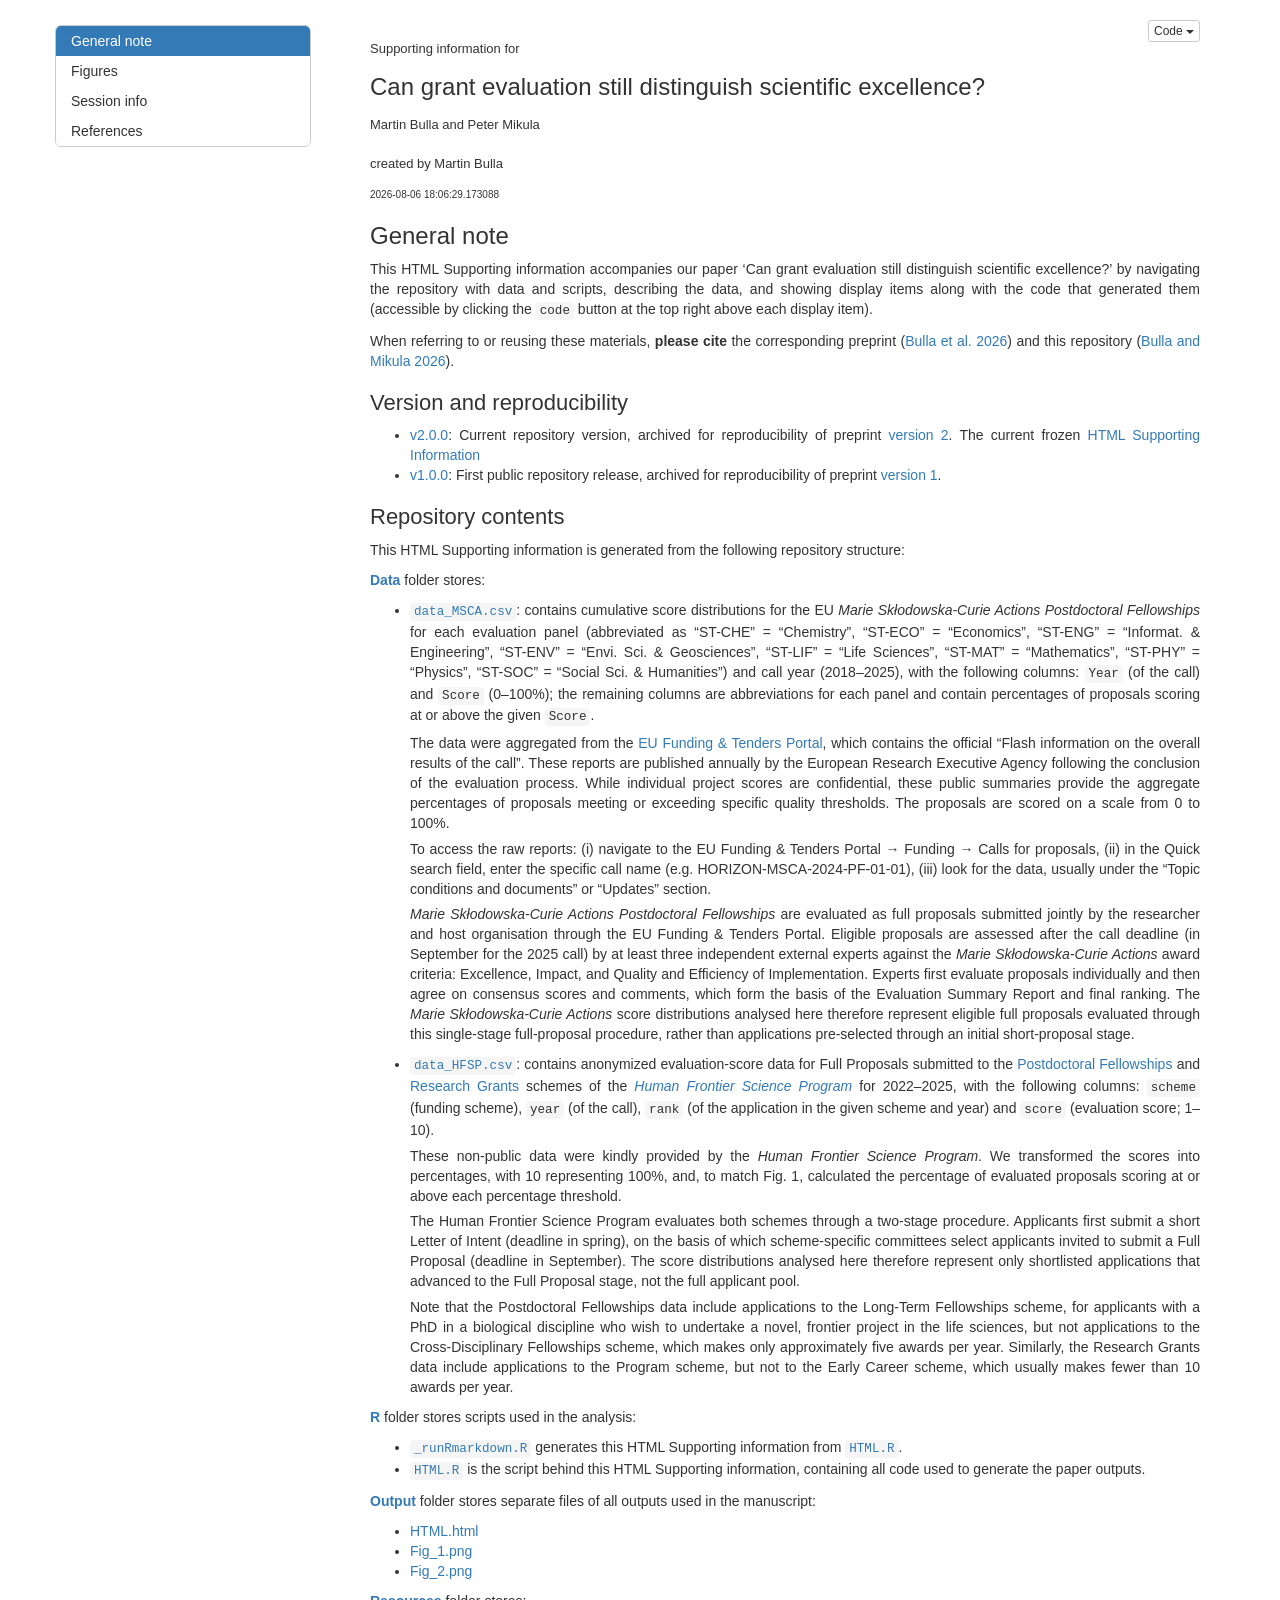
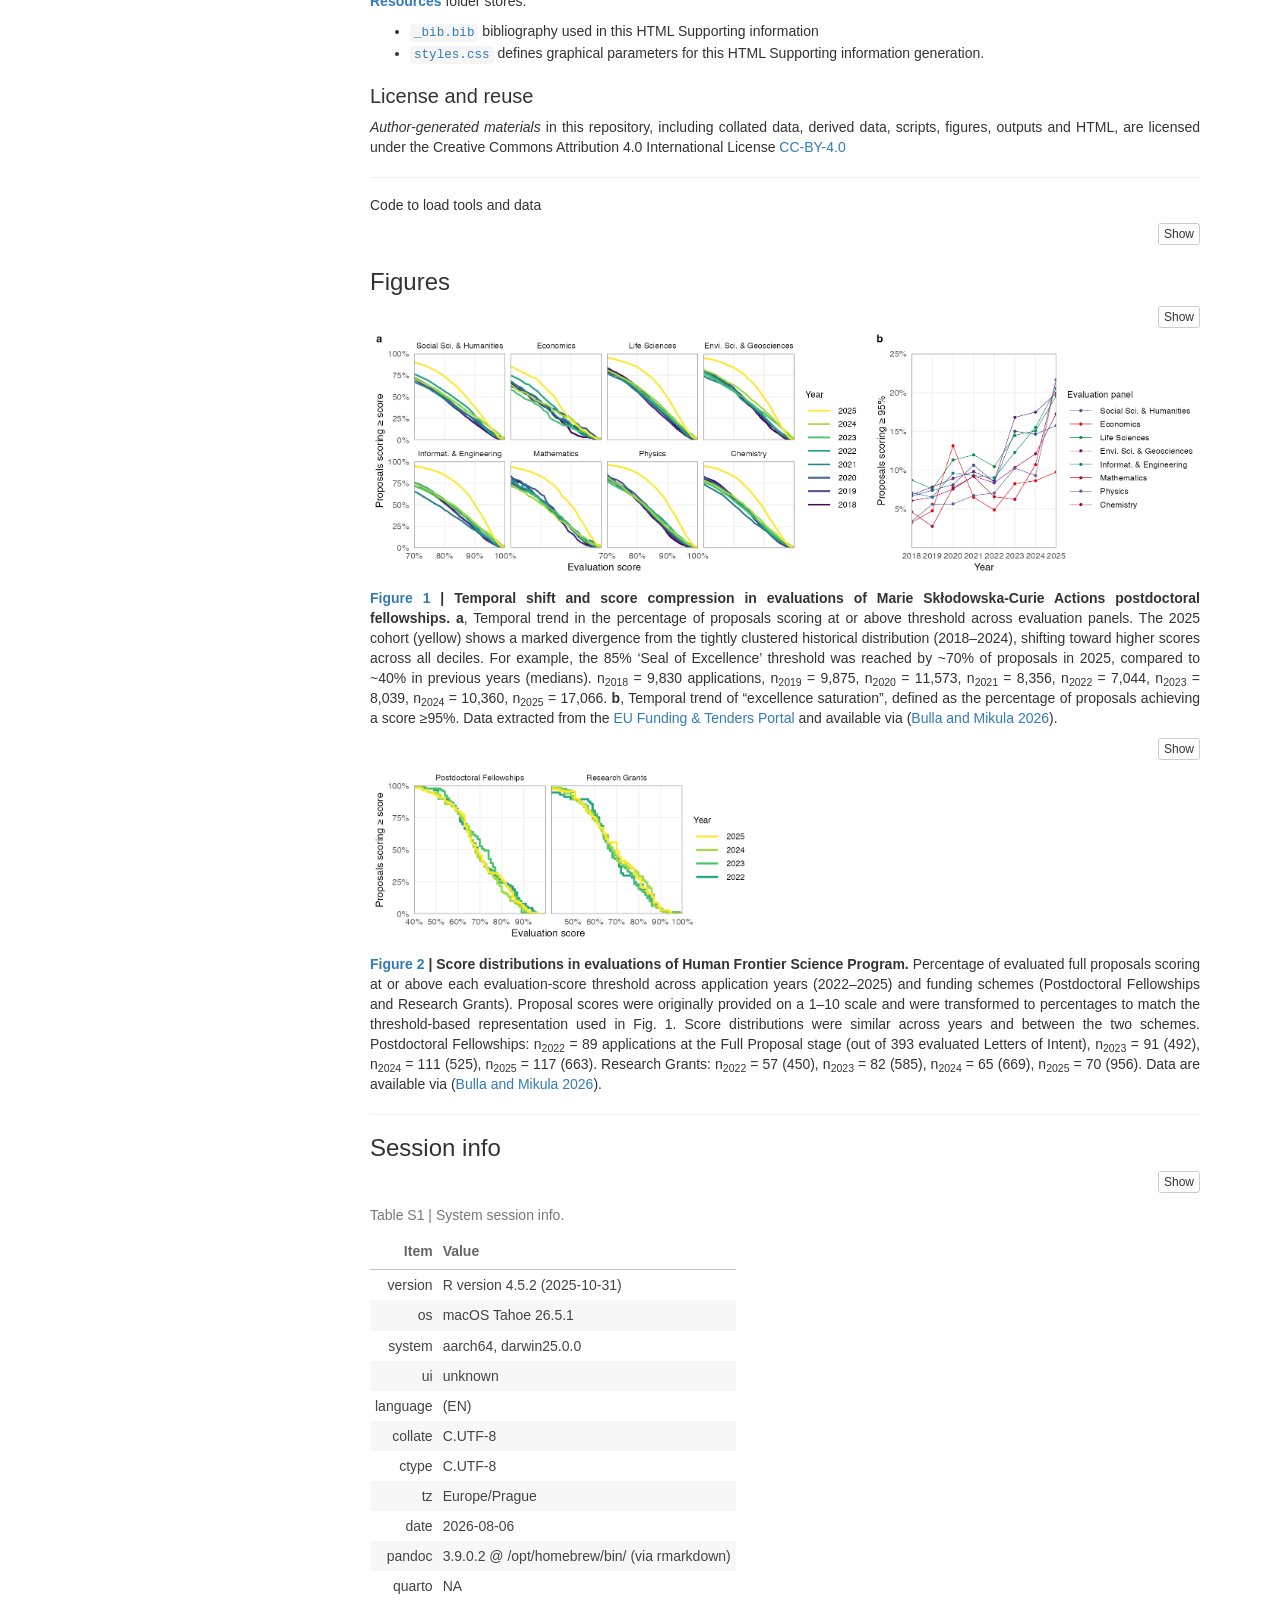
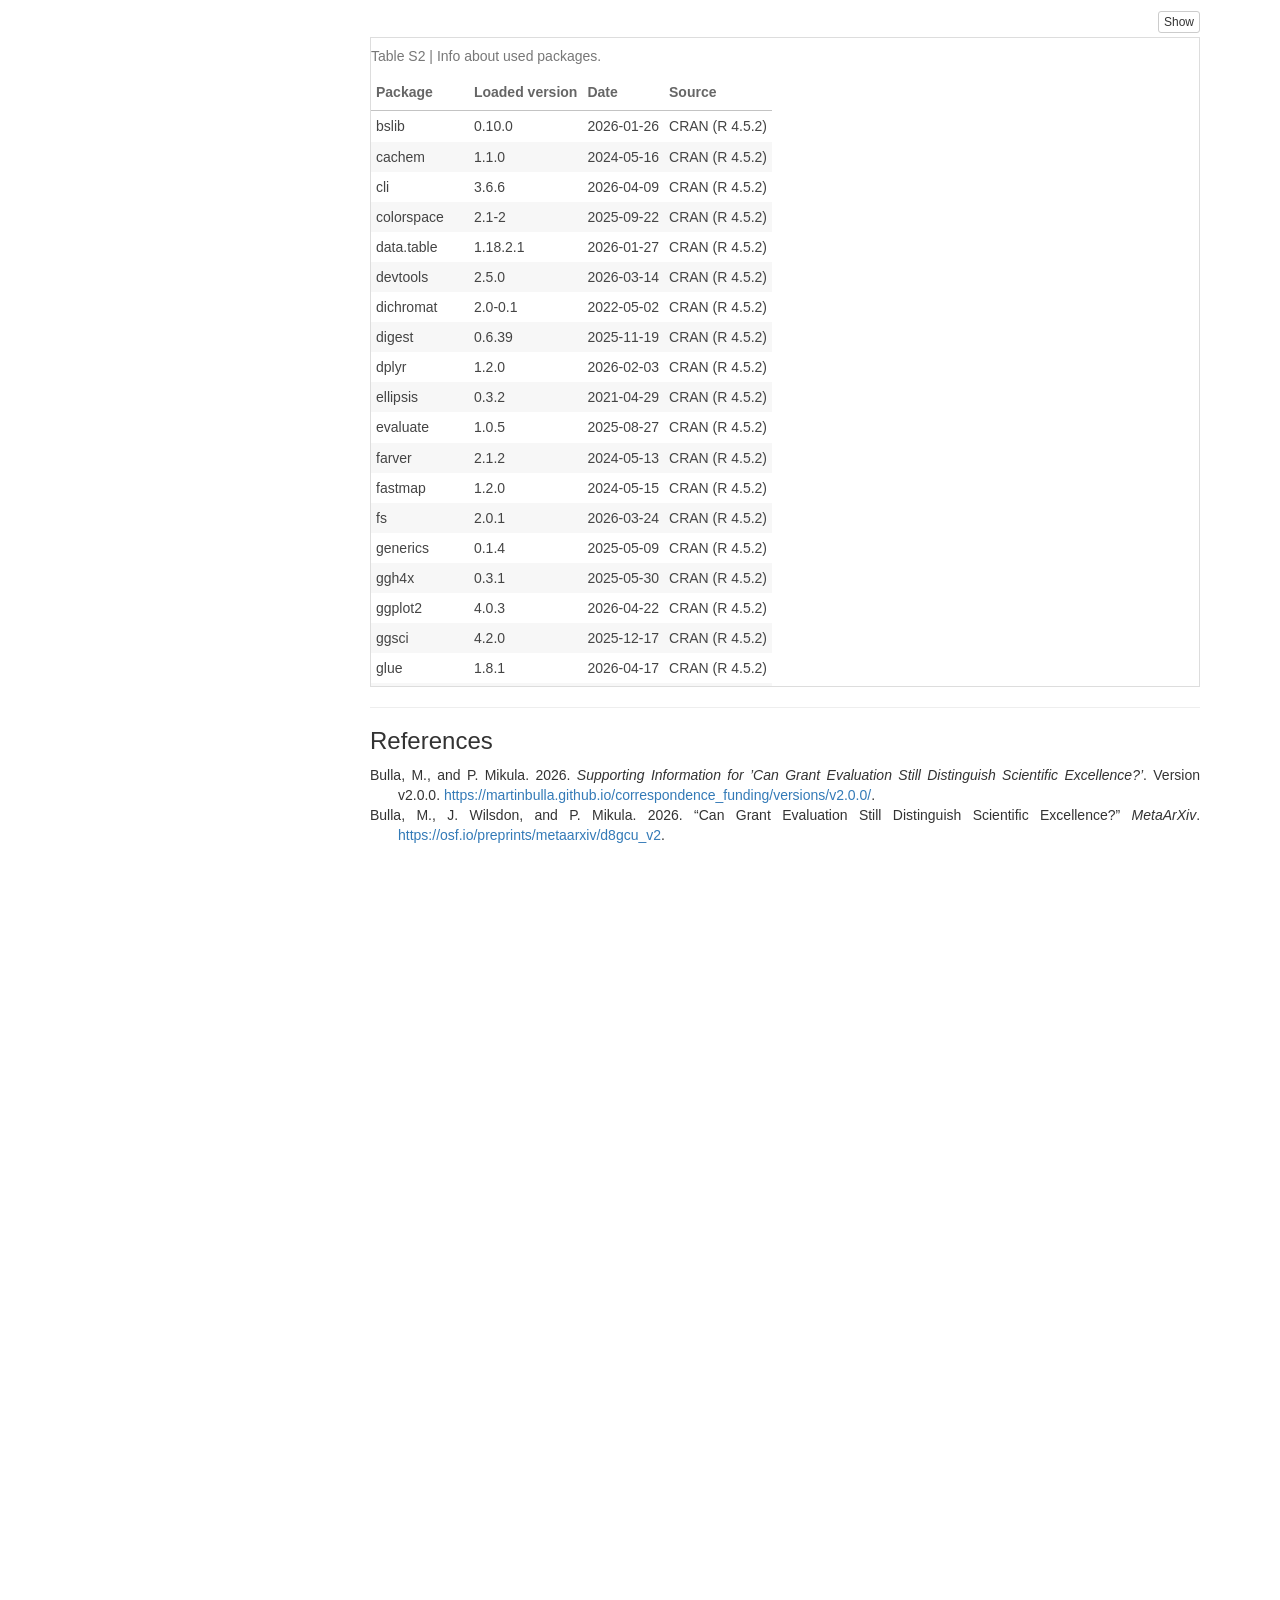
==== versions/v2.0.0/index.html @ bb63d9b7 "adding versions v2.0.0 index.html" ====
<!DOCTYPE html>

<html>

<head>

<meta charset="utf-8" />
<meta name="generator" content="pandoc" />
<meta http-equiv="X-UA-Compatible" content="IE=EDGE" />


<meta name="author" content="Martin Bulla and Peter Mikula  created by Martin Bulla " />


<title>Supporting information for Can grant evaluation still distinguish scientific excellence?</title>

<script>// Pandoc 2.9 adds attributes on both header and div. We remove the former (to
// be compatible with the behavior of Pandoc < 2.8).
document.addEventListener('DOMContentLoaded', function(e) {
  var hs = document.querySelectorAll("div.section[class*='level'] > :first-child");
  var i, h, a;
  for (i = 0; i < hs.length; i++) {
    h = hs[i];
    if (!/^h[1-6]$/i.test(h.tagName)) continue;  // it should be a header h1-h6
    a = h.attributes;
    while (a.length > 0) h.removeAttribute(a[0].name);
  }
});
</script>
<script>/*! jQuery v3.6.0 | (c) OpenJS Foundation and other contributors | jquery.org/license */
!function(e,t){"use strict";"object"==typeof module&&"object"==typeof module.exports?module.exports=e.document?t(e,!0):function(e){if(!e.document)throw new Error("jQuery requires a window with a document");return t(e)}:t(e)}("undefined"!=typeof window?window:this,function(C,e){"use strict";var t=[],r=Object.getPrototypeOf,s=t.slice,g=t.flat?function(e){return t.flat.call(e)}:function(e){return t.concat.apply([],e)},u=t.push,i=t.indexOf,n={},o=n.toString,v=n.hasOwnProperty,a=v.toString,l=a.call(Object),y={},m=function(e){return"function"==typeof e&&"number"!=typeof e.nodeType&&"function"!=typeof e.item},x=function(e){return null!=e&&e===e.window},E=C.document,c={type:!0,src:!0,nonce:!0,noModule:!0};function b(e,t,n){var r,i,o=(n=n||E).createElement("script");if(o.text=e,t)for(r in c)(i=t[r]||t.getAttribute&&t.getAttribute(r))&&o.setAttribute(r,i);n.head.appendChild(o).parentNode.removeChild(o)}function w(e){return null==e?e+"":"object"==typeof e||"function"==typeof e?n[o.call(e)]||"object":typeof e}var f="3.6.0",S=function(e,t){return new S.fn.init(e,t)};function p(e){var t=!!e&&"length"in e&&e.length,n=w(e);return!m(e)&&!x(e)&&("array"===n||0===t||"number"==typeof t&&0<t&&t-1 in e)}S.fn=S.prototype={jquery:f,constructor:S,length:0,toArray:function(){return s.call(this)},get:function(e){return null==e?s.call(this):e<0?this[e+this.length]:this[e]},pushStack:function(e){var t=S.merge(this.constructor(),e);return t.prevObject=this,t},each:function(e){return S.each(this,e)},map:function(n){return this.pushStack(S.map(this,function(e,t){return n.call(e,t,e)}))},slice:function(){return this.pushStack(s.apply(this,arguments))},first:function(){return this.eq(0)},last:function(){return this.eq(-1)},even:function(){return this.pushStack(S.grep(this,function(e,t){return(t+1)%2}))},odd:function(){return this.pushStack(S.grep(this,function(e,t){return t%2}))},eq:function(e){var t=this.length,n=+e+(e<0?t:0);return this.pushStack(0<=n&&n<t?[this[n]]:[])},end:function(){return this.prevObject||this.constructor()},push:u,sort:t.sort,splice:t.splice},S.extend=S.fn.extend=function(){var e,t,n,r,i,o,a=arguments[0]||{},s=1,u=arguments.length,l=!1;for("boolean"==typeof a&&(l=a,a=arguments[s]||{},s++),"object"==typeof a||m(a)||(a={}),s===u&&(a=this,s--);s<u;s++)if(null!=(e=arguments[s]))for(t in e)r=e[t],"__proto__"!==t&&a!==r&&(l&&r&&(S.isPlainObject(r)||(i=Array.isArray(r)))?(n=a[t],o=i&&!Array.isArray(n)?[]:i||S.isPlainObject(n)?n:{},i=!1,a[t]=S.extend(l,o,r)):void 0!==r&&(a[t]=r));return a},S.extend({expando:"jQuery"+(f+Math.random()).replace(/\D/g,""),isReady:!0,error:function(e){throw new Error(e)},noop:function(){},isPlainObject:function(e){var t,n;return!(!e||"[object Object]"!==o.call(e))&&(!(t=r(e))||"function"==typeof(n=v.call(t,"constructor")&&t.constructor)&&a.call(n)===l)},isEmptyObject:function(e){var t;for(t in e)return!1;return!0},globalEval:function(e,t,n){b(e,{nonce:t&&t.nonce},n)},each:function(e,t){var n,r=0;if(p(e)){for(n=e.length;r<n;r++)if(!1===t.call(e[r],r,e[r]))break}else for(r in e)if(!1===t.call(e[r],r,e[r]))break;return e},makeArray:function(e,t){var n=t||[];return null!=e&&(p(Object(e))?S.merge(n,"string"==typeof e?[e]:e):u.call(n,e)),n},inArray:function(e,t,n){return null==t?-1:i.call(t,e,n)},merge:function(e,t){for(var n=+t.length,r=0,i=e.length;r<n;r++)e[i++]=t[r];return e.length=i,e},grep:function(e,t,n){for(var r=[],i=0,o=e.length,a=!n;i<o;i++)!t(e[i],i)!==a&&r.push(e[i]);return r},map:function(e,t,n){var r,i,o=0,a=[];if(p(e))for(r=e.length;o<r;o++)null!=(i=t(e[o],o,n))&&a.push(i);else for(o in e)null!=(i=t(e[o],o,n))&&a.push(i);return g(a)},guid:1,support:y}),"function"==typeof Symbol&&(S.fn[Symbol.iterator]=t[Symbol.iterator]),S.each("Boolean Number String Function Array Date RegExp Object Error Symbol".split(" "),function(e,t){n["[object "+t+"]"]=t.toLowerCase()});var d=function(n){var e,d,b,o,i,h,f,g,w,u,l,T,C,a,E,v,s,c,y,S="sizzle"+1*new Date,p=n.document,k=0,r=0,m=ue(),x=ue(),A=ue(),N=ue(),j=function(e,t){return e===t&&(l=!0),0},D={}.hasOwnProperty,t=[],q=t.pop,L=t.push,H=t.push,O=t.slice,P=function(e,t){for(var n=0,r=e.length;n<r;n++)if(e[n]===t)return n;return-1},R="checked|selected|async|autofocus|autoplay|controls|defer|disabled|hidden|ismap|loop|multiple|open|readonly|required|scoped",M="[\\x20\\t\\r\\n\\f]",I="(?:\\\\[\\da-fA-F]{1,6}"+M+"?|\\\\[^\\r\\n\\f]|[\\w-]|[^\0-\\x7f])+",W="\\["+M+"*("+I+")(?:"+M+"*([*^$|!~]?=)"+M+"*(?:'((?:\\\\.|[^\\\\'])*)'|\"((?:\\\\.|[^\\\\\"])*)\"|("+I+"))|)"+M+"*\\]",F=":("+I+")(?:\\((('((?:\\\\.|[^\\\\'])*)'|\"((?:\\\\.|[^\\\\\"])*)\")|((?:\\\\.|[^\\\\()[\\]]|"+W+")*)|.*)\\)|)",B=new RegExp(M+"+","g"),$=new RegExp("^"+M+"+|((?:^|[^\\\\])(?:\\\\.)*)"+M+"+$","g"),_=new RegExp("^"+M+"*,"+M+"*"),z=new RegExp("^"+M+"*([>+~]|"+M+")"+M+"*"),U=new RegExp(M+"|>"),X=new RegExp(F),V=new RegExp("^"+I+"$"),G={ID:new RegExp("^#("+I+")"),CLASS:new RegExp("^\\.("+I+")"),TAG:new RegExp("^("+I+"|[*])"),ATTR:new RegExp("^"+W),PSEUDO:new RegExp("^"+F),CHILD:new RegExp("^:(only|first|last|nth|nth-last)-(child|of-type)(?:\\("+M+"*(even|odd|(([+-]|)(\\d*)n|)"+M+"*(?:([+-]|)"+M+"*(\\d+)|))"+M+"*\\)|)","i"),bool:new RegExp("^(?:"+R+")$","i"),needsContext:new RegExp("^"+M+"*[>+~]|:(even|odd|eq|gt|lt|nth|first|last)(?:\\("+M+"*((?:-\\d)?\\d*)"+M+"*\\)|)(?=[^-]|$)","i")},Y=/HTML$/i,Q=/^(?:input|select|textarea|button)$/i,J=/^h\d$/i,K=/^[^{]+\{\s*\[native \w/,Z=/^(?:#([\w-]+)|(\w+)|\.([\w-]+))$/,ee=/[+~]/,te=new RegExp("\\\\[\\da-fA-F]{1,6}"+M+"?|\\\\([^\\r\\n\\f])","g"),ne=function(e,t){var n="0x"+e.slice(1)-65536;return t||(n<0?String.fromCharCode(n+65536):String.fromCharCode(n>>10|55296,1023&n|56320))},re=/([\0-\x1f\x7f]|^-?\d)|^-$|[^\0-\x1f\x7f-\uFFFF\w-]/g,ie=function(e,t){return t?"\0"===e?"\ufffd":e.slice(0,-1)+"\\"+e.charCodeAt(e.length-1).toString(16)+" ":"\\"+e},oe=function(){T()},ae=be(function(e){return!0===e.disabled&&"fieldset"===e.nodeName.toLowerCase()},{dir:"parentNode",next:"legend"});try{H.apply(t=O.call(p.childNodes),p.childNodes),t[p.childNodes.length].nodeType}catch(e){H={apply:t.length?function(e,t){L.apply(e,O.call(t))}:function(e,t){var n=e.length,r=0;while(e[n++]=t[r++]);e.length=n-1}}}function se(t,e,n,r){var i,o,a,s,u,l,c,f=e&&e.ownerDocument,p=e?e.nodeType:9;if(n=n||[],"string"!=typeof t||!t||1!==p&&9!==p&&11!==p)return n;if(!r&&(T(e),e=e||C,E)){if(11!==p&&(u=Z.exec(t)))if(i=u[1]){if(9===p){if(!(a=e.getElementById(i)))return n;if(a.id===i)return n.push(a),n}else if(f&&(a=f.getElementById(i))&&y(e,a)&&a.id===i)return n.push(a),n}else{if(u[2])return H.apply(n,e.getElementsByTagName(t)),n;if((i=u[3])&&d.getElementsByClassName&&e.getElementsByClassName)return H.apply(n,e.getElementsByClassName(i)),n}if(d.qsa&&!N[t+" "]&&(!v||!v.test(t))&&(1!==p||"object"!==e.nodeName.toLowerCase())){if(c=t,f=e,1===p&&(U.test(t)||z.test(t))){(f=ee.test(t)&&ye(e.parentNode)||e)===e&&d.scope||((s=e.getAttribute("id"))?s=s.replace(re,ie):e.setAttribute("id",s=S)),o=(l=h(t)).length;while(o--)l[o]=(s?"#"+s:":scope")+" "+xe(l[o]);c=l.join(",")}try{return H.apply(n,f.querySelectorAll(c)),n}catch(e){N(t,!0)}finally{s===S&&e.removeAttribute("id")}}}return g(t.replace($,"$1"),e,n,r)}function ue(){var r=[];return function e(t,n){return r.push(t+" ")>b.cacheLength&&delete e[r.shift()],e[t+" "]=n}}function le(e){return e[S]=!0,e}function ce(e){var t=C.createElement("fieldset");try{return!!e(t)}catch(e){return!1}finally{t.parentNode&&t.parentNode.removeChild(t),t=null}}function fe(e,t){var n=e.split("|"),r=n.length;while(r--)b.attrHandle[n[r]]=t}function pe(e,t){var n=t&&e,r=n&&1===e.nodeType&&1===t.nodeType&&e.sourceIndex-t.sourceIndex;if(r)return r;if(n)while(n=n.nextSibling)if(n===t)return-1;return e?1:-1}function de(t){return function(e){return"input"===e.nodeName.toLowerCase()&&e.type===t}}function he(n){return function(e){var t=e.nodeName.toLowerCase();return("input"===t||"button"===t)&&e.type===n}}function ge(t){return function(e){return"form"in e?e.parentNode&&!1===e.disabled?"label"in e?"label"in e.parentNode?e.parentNode.disabled===t:e.disabled===t:e.isDisabled===t||e.isDisabled!==!t&&ae(e)===t:e.disabled===t:"label"in e&&e.disabled===t}}function ve(a){return le(function(o){return o=+o,le(function(e,t){var n,r=a([],e.length,o),i=r.length;while(i--)e[n=r[i]]&&(e[n]=!(t[n]=e[n]))})})}function ye(e){return e&&"undefined"!=typeof e.getElementsByTagName&&e}for(e in d=se.support={},i=se.isXML=function(e){var t=e&&e.namespaceURI,n=e&&(e.ownerDocument||e).documentElement;return!Y.test(t||n&&n.nodeName||"HTML")},T=se.setDocument=function(e){var t,n,r=e?e.ownerDocument||e:p;return r!=C&&9===r.nodeType&&r.documentElement&&(a=(C=r).documentElement,E=!i(C),p!=C&&(n=C.defaultView)&&n.top!==n&&(n.addEventListener?n.addEventListener("unload",oe,!1):n.attachEvent&&n.attachEvent("onunload",oe)),d.scope=ce(function(e){return a.appendChild(e).appendChild(C.createElement("div")),"undefined"!=typeof e.querySelectorAll&&!e.querySelectorAll(":scope fieldset div").length}),d.attributes=ce(function(e){return e.className="i",!e.getAttribute("className")}),d.getElementsByTagName=ce(function(e){return e.appendChild(C.createComment("")),!e.getElementsByTagName("*").length}),d.getElementsByClassName=K.test(C.getElementsByClassName),d.getById=ce(function(e){return a.appendChild(e).id=S,!C.getElementsByName||!C.getElementsByName(S).length}),d.getById?(b.filter.ID=function(e){var t=e.replace(te,ne);return function(e){return e.getAttribute("id")===t}},b.find.ID=function(e,t){if("undefined"!=typeof t.getElementById&&E){var n=t.getElementById(e);return n?[n]:[]}}):(b.filter.ID=function(e){var n=e.replace(te,ne);return function(e){var t="undefined"!=typeof e.getAttributeNode&&e.getAttributeNode("id");return t&&t.value===n}},b.find.ID=function(e,t){if("undefined"!=typeof t.getElementById&&E){var n,r,i,o=t.getElementById(e);if(o){if((n=o.getAttributeNode("id"))&&n.value===e)return[o];i=t.getElementsByName(e),r=0;while(o=i[r++])if((n=o.getAttributeNode("id"))&&n.value===e)return[o]}return[]}}),b.find.TAG=d.getElementsByTagName?function(e,t){return"undefined"!=typeof t.getElementsByTagName?t.getElementsByTagName(e):d.qsa?t.querySelectorAll(e):void 0}:function(e,t){var n,r=[],i=0,o=t.getElementsByTagName(e);if("*"===e){while(n=o[i++])1===n.nodeType&&r.push(n);return r}return o},b.find.CLASS=d.getElementsByClassName&&function(e,t){if("undefined"!=typeof t.getElementsByClassName&&E)return t.getElementsByClassName(e)},s=[],v=[],(d.qsa=K.test(C.querySelectorAll))&&(ce(function(e){var t;a.appendChild(e).innerHTML="<a id='"+S+"'></a><select id='"+S+"-\r\\' msallowcapture=''><option selected=''></option></select>",e.querySelectorAll("[msallowcapture^='']").length&&v.push("[*^$]="+M+"*(?:''|\"\")"),e.querySelectorAll("[selected]").length||v.push("\\["+M+"*(?:value|"+R+")"),e.querySelectorAll("[id~="+S+"-]").length||v.push("~="),(t=C.createElement("input")).setAttribute("name",""),e.appendChild(t),e.querySelectorAll("[name='']").length||v.push("\\["+M+"*name"+M+"*="+M+"*(?:''|\"\")"),e.querySelectorAll(":checked").length||v.push(":checked"),e.querySelectorAll("a#"+S+"+*").length||v.push(".#.+[+~]"),e.querySelectorAll("\\\f"),v.push("[\\r\\n\\f]")}),ce(function(e){e.innerHTML="<a href='' disabled='disabled'></a><select disabled='disabled'><option/></select>";var t=C.createElement("input");t.setAttribute("type","hidden"),e.appendChild(t).setAttribute("name","D"),e.querySelectorAll("[name=d]").length&&v.push("name"+M+"*[*^$|!~]?="),2!==e.querySelectorAll(":enabled").length&&v.push(":enabled",":disabled"),a.appendChild(e).disabled=!0,2!==e.querySelectorAll(":disabled").length&&v.push(":enabled",":disabled"),e.querySelectorAll("*,:x"),v.push(",.*:")})),(d.matchesSelector=K.test(c=a.matches||a.webkitMatchesSelector||a.mozMatchesSelector||a.oMatchesSelector||a.msMatchesSelector))&&ce(function(e){d.disconnectedMatch=c.call(e,"*"),c.call(e,"[s!='']:x"),s.push("!=",F)}),v=v.length&&new RegExp(v.join("|")),s=s.length&&new RegExp(s.join("|")),t=K.test(a.compareDocumentPosition),y=t||K.test(a.contains)?function(e,t){var n=9===e.nodeType?e.documentElement:e,r=t&&t.parentNode;return e===r||!(!r||1!==r.nodeType||!(n.contains?n.contains(r):e.compareDocumentPosition&&16&e.compareDocumentPosition(r)))}:function(e,t){if(t)while(t=t.parentNode)if(t===e)return!0;return!1},j=t?function(e,t){if(e===t)return l=!0,0;var n=!e.compareDocumentPosition-!t.compareDocumentPosition;return n||(1&(n=(e.ownerDocument||e)==(t.ownerDocument||t)?e.compareDocumentPosition(t):1)||!d.sortDetached&&t.compareDocumentPosition(e)===n?e==C||e.ownerDocument==p&&y(p,e)?-1:t==C||t.ownerDocument==p&&y(p,t)?1:u?P(u,e)-P(u,t):0:4&n?-1:1)}:function(e,t){if(e===t)return l=!0,0;var n,r=0,i=e.parentNode,o=t.parentNode,a=[e],s=[t];if(!i||!o)return e==C?-1:t==C?1:i?-1:o?1:u?P(u,e)-P(u,t):0;if(i===o)return pe(e,t);n=e;while(n=n.parentNode)a.unshift(n);n=t;while(n=n.parentNode)s.unshift(n);while(a[r]===s[r])r++;return r?pe(a[r],s[r]):a[r]==p?-1:s[r]==p?1:0}),C},se.matches=function(e,t){return se(e,null,null,t)},se.matchesSelector=function(e,t){if(T(e),d.matchesSelector&&E&&!N[t+" "]&&(!s||!s.test(t))&&(!v||!v.test(t)))try{var n=c.call(e,t);if(n||d.disconnectedMatch||e.document&&11!==e.document.nodeType)return n}catch(e){N(t,!0)}return 0<se(t,C,null,[e]).length},se.contains=function(e,t){return(e.ownerDocument||e)!=C&&T(e),y(e,t)},se.attr=function(e,t){(e.ownerDocument||e)!=C&&T(e);var n=b.attrHandle[t.toLowerCase()],r=n&&D.call(b.attrHandle,t.toLowerCase())?n(e,t,!E):void 0;return void 0!==r?r:d.attributes||!E?e.getAttribute(t):(r=e.getAttributeNode(t))&&r.specified?r.value:null},se.escape=function(e){return(e+"").replace(re,ie)},se.error=function(e){throw new Error("Syntax error, unrecognized expression: "+e)},se.uniqueSort=function(e){var t,n=[],r=0,i=0;if(l=!d.detectDuplicates,u=!d.sortStable&&e.slice(0),e.sort(j),l){while(t=e[i++])t===e[i]&&(r=n.push(i));while(r--)e.splice(n[r],1)}return u=null,e},o=se.getText=function(e){var t,n="",r=0,i=e.nodeType;if(i){if(1===i||9===i||11===i){if("string"==typeof e.textContent)return e.textContent;for(e=e.firstChild;e;e=e.nextSibling)n+=o(e)}else if(3===i||4===i)return e.nodeValue}else while(t=e[r++])n+=o(t);return n},(b=se.selectors={cacheLength:50,createPseudo:le,match:G,attrHandle:{},find:{},relative:{">":{dir:"parentNode",first:!0}," ":{dir:"parentNode"},"+":{dir:"previousSibling",first:!0},"~":{dir:"previousSibling"}},preFilter:{ATTR:function(e){return e[1]=e[1].replace(te,ne),e[3]=(e[3]||e[4]||e[5]||"").replace(te,ne),"~="===e[2]&&(e[3]=" "+e[3]+" "),e.slice(0,4)},CHILD:function(e){return e[1]=e[1].toLowerCase(),"nth"===e[1].slice(0,3)?(e[3]||se.error(e[0]),e[4]=+(e[4]?e[5]+(e[6]||1):2*("even"===e[3]||"odd"===e[3])),e[5]=+(e[7]+e[8]||"odd"===e[3])):e[3]&&se.error(e[0]),e},PSEUDO:function(e){var t,n=!e[6]&&e[2];return G.CHILD.test(e[0])?null:(e[3]?e[2]=e[4]||e[5]||"":n&&X.test(n)&&(t=h(n,!0))&&(t=n.indexOf(")",n.length-t)-n.length)&&(e[0]=e[0].slice(0,t),e[2]=n.slice(0,t)),e.slice(0,3))}},filter:{TAG:function(e){var t=e.replace(te,ne).toLowerCase();return"*"===e?function(){return!0}:function(e){return e.nodeName&&e.nodeName.toLowerCase()===t}},CLASS:function(e){var t=m[e+" "];return t||(t=new RegExp("(^|"+M+")"+e+"("+M+"|$)"))&&m(e,function(e){return t.test("string"==typeof e.className&&e.className||"undefined"!=typeof e.getAttribute&&e.getAttribute("class")||"")})},ATTR:function(n,r,i){return function(e){var t=se.attr(e,n);return null==t?"!="===r:!r||(t+="","="===r?t===i:"!="===r?t!==i:"^="===r?i&&0===t.indexOf(i):"*="===r?i&&-1<t.indexOf(i):"$="===r?i&&t.slice(-i.length)===i:"~="===r?-1<(" "+t.replace(B," ")+" ").indexOf(i):"|="===r&&(t===i||t.slice(0,i.length+1)===i+"-"))}},CHILD:function(h,e,t,g,v){var y="nth"!==h.slice(0,3),m="last"!==h.slice(-4),x="of-type"===e;return 1===g&&0===v?function(e){return!!e.parentNode}:function(e,t,n){var r,i,o,a,s,u,l=y!==m?"nextSibling":"previousSibling",c=e.parentNode,f=x&&e.nodeName.toLowerCase(),p=!n&&!x,d=!1;if(c){if(y){while(l){a=e;while(a=a[l])if(x?a.nodeName.toLowerCase()===f:1===a.nodeType)return!1;u=l="only"===h&&!u&&"nextSibling"}return!0}if(u=[m?c.firstChild:c.lastChild],m&&p){d=(s=(r=(i=(o=(a=c)[S]||(a[S]={}))[a.uniqueID]||(o[a.uniqueID]={}))[h]||[])[0]===k&&r[1])&&r[2],a=s&&c.childNodes[s];while(a=++s&&a&&a[l]||(d=s=0)||u.pop())if(1===a.nodeType&&++d&&a===e){i[h]=[k,s,d];break}}else if(p&&(d=s=(r=(i=(o=(a=e)[S]||(a[S]={}))[a.uniqueID]||(o[a.uniqueID]={}))[h]||[])[0]===k&&r[1]),!1===d)while(a=++s&&a&&a[l]||(d=s=0)||u.pop())if((x?a.nodeName.toLowerCase()===f:1===a.nodeType)&&++d&&(p&&((i=(o=a[S]||(a[S]={}))[a.uniqueID]||(o[a.uniqueID]={}))[h]=[k,d]),a===e))break;return(d-=v)===g||d%g==0&&0<=d/g}}},PSEUDO:function(e,o){var t,a=b.pseudos[e]||b.setFilters[e.toLowerCase()]||se.error("unsupported pseudo: "+e);return a[S]?a(o):1<a.length?(t=[e,e,"",o],b.setFilters.hasOwnProperty(e.toLowerCase())?le(function(e,t){var n,r=a(e,o),i=r.length;while(i--)e[n=P(e,r[i])]=!(t[n]=r[i])}):function(e){return a(e,0,t)}):a}},pseudos:{not:le(function(e){var r=[],i=[],s=f(e.replace($,"$1"));return s[S]?le(function(e,t,n,r){var i,o=s(e,null,r,[]),a=e.length;while(a--)(i=o[a])&&(e[a]=!(t[a]=i))}):function(e,t,n){return r[0]=e,s(r,null,n,i),r[0]=null,!i.pop()}}),has:le(function(t){return function(e){return 0<se(t,e).length}}),contains:le(function(t){return t=t.replace(te,ne),function(e){return-1<(e.textContent||o(e)).indexOf(t)}}),lang:le(function(n){return V.test(n||"")||se.error("unsupported lang: "+n),n=n.replace(te,ne).toLowerCase(),function(e){var t;do{if(t=E?e.lang:e.getAttribute("xml:lang")||e.getAttribute("lang"))return(t=t.toLowerCase())===n||0===t.indexOf(n+"-")}while((e=e.parentNode)&&1===e.nodeType);return!1}}),target:function(e){var t=n.location&&n.location.hash;return t&&t.slice(1)===e.id},root:function(e){return e===a},focus:function(e){return e===C.activeElement&&(!C.hasFocus||C.hasFocus())&&!!(e.type||e.href||~e.tabIndex)},enabled:ge(!1),disabled:ge(!0),checked:function(e){var t=e.nodeName.toLowerCase();return"input"===t&&!!e.checked||"option"===t&&!!e.selected},selected:function(e){return e.parentNode&&e.parentNode.selectedIndex,!0===e.selected},empty:function(e){for(e=e.firstChild;e;e=e.nextSibling)if(e.nodeType<6)return!1;return!0},parent:function(e){return!b.pseudos.empty(e)},header:function(e){return J.test(e.nodeName)},input:function(e){return Q.test(e.nodeName)},button:function(e){var t=e.nodeName.toLowerCase();return"input"===t&&"button"===e.type||"button"===t},text:function(e){var t;return"input"===e.nodeName.toLowerCase()&&"text"===e.type&&(null==(t=e.getAttribute("type"))||"text"===t.toLowerCase())},first:ve(function(){return[0]}),last:ve(function(e,t){return[t-1]}),eq:ve(function(e,t,n){return[n<0?n+t:n]}),even:ve(function(e,t){for(var n=0;n<t;n+=2)e.push(n);return e}),odd:ve(function(e,t){for(var n=1;n<t;n+=2)e.push(n);return e}),lt:ve(function(e,t,n){for(var r=n<0?n+t:t<n?t:n;0<=--r;)e.push(r);return e}),gt:ve(function(e,t,n){for(var r=n<0?n+t:n;++r<t;)e.push(r);return e})}}).pseudos.nth=b.pseudos.eq,{radio:!0,checkbox:!0,file:!0,password:!0,image:!0})b.pseudos[e]=de(e);for(e in{submit:!0,reset:!0})b.pseudos[e]=he(e);function me(){}function xe(e){for(var t=0,n=e.length,r="";t<n;t++)r+=e[t].value;return r}function be(s,e,t){var u=e.dir,l=e.next,c=l||u,f=t&&"parentNode"===c,p=r++;return e.first?function(e,t,n){while(e=e[u])if(1===e.nodeType||f)return s(e,t,n);return!1}:function(e,t,n){var r,i,o,a=[k,p];if(n){while(e=e[u])if((1===e.nodeType||f)&&s(e,t,n))return!0}else while(e=e[u])if(1===e.nodeType||f)if(i=(o=e[S]||(e[S]={}))[e.uniqueID]||(o[e.uniqueID]={}),l&&l===e.nodeName.toLowerCase())e=e[u]||e;else{if((r=i[c])&&r[0]===k&&r[1]===p)return a[2]=r[2];if((i[c]=a)[2]=s(e,t,n))return!0}return!1}}function we(i){return 1<i.length?function(e,t,n){var r=i.length;while(r--)if(!i[r](e,t,n))return!1;return!0}:i[0]}function Te(e,t,n,r,i){for(var o,a=[],s=0,u=e.length,l=null!=t;s<u;s++)(o=e[s])&&(n&&!n(o,r,i)||(a.push(o),l&&t.push(s)));return a}function Ce(d,h,g,v,y,e){return v&&!v[S]&&(v=Ce(v)),y&&!y[S]&&(y=Ce(y,e)),le(function(e,t,n,r){var i,o,a,s=[],u=[],l=t.length,c=e||function(e,t,n){for(var r=0,i=t.length;r<i;r++)se(e,t[r],n);return n}(h||"*",n.nodeType?[n]:n,[]),f=!d||!e&&h?c:Te(c,s,d,n,r),p=g?y||(e?d:l||v)?[]:t:f;if(g&&g(f,p,n,r),v){i=Te(p,u),v(i,[],n,r),o=i.length;while(o--)(a=i[o])&&(p[u[o]]=!(f[u[o]]=a))}if(e){if(y||d){if(y){i=[],o=p.length;while(o--)(a=p[o])&&i.push(f[o]=a);y(null,p=[],i,r)}o=p.length;while(o--)(a=p[o])&&-1<(i=y?P(e,a):s[o])&&(e[i]=!(t[i]=a))}}else p=Te(p===t?p.splice(l,p.length):p),y?y(null,t,p,r):H.apply(t,p)})}function Ee(e){for(var i,t,n,r=e.length,o=b.relative[e[0].type],a=o||b.relative[" "],s=o?1:0,u=be(function(e){return e===i},a,!0),l=be(function(e){return-1<P(i,e)},a,!0),c=[function(e,t,n){var r=!o&&(n||t!==w)||((i=t).nodeType?u(e,t,n):l(e,t,n));return i=null,r}];s<r;s++)if(t=b.relative[e[s].type])c=[be(we(c),t)];else{if((t=b.filter[e[s].type].apply(null,e[s].matches))[S]){for(n=++s;n<r;n++)if(b.relative[e[n].type])break;return Ce(1<s&&we(c),1<s&&xe(e.slice(0,s-1).concat({value:" "===e[s-2].type?"*":""})).replace($,"$1"),t,s<n&&Ee(e.slice(s,n)),n<r&&Ee(e=e.slice(n)),n<r&&xe(e))}c.push(t)}return we(c)}return me.prototype=b.filters=b.pseudos,b.setFilters=new me,h=se.tokenize=function(e,t){var n,r,i,o,a,s,u,l=x[e+" "];if(l)return t?0:l.slice(0);a=e,s=[],u=b.preFilter;while(a){for(o in n&&!(r=_.exec(a))||(r&&(a=a.slice(r[0].length)||a),s.push(i=[])),n=!1,(r=z.exec(a))&&(n=r.shift(),i.push({value:n,type:r[0].replace($," ")}),a=a.slice(n.length)),b.filter)!(r=G[o].exec(a))||u[o]&&!(r=u[o](r))||(n=r.shift(),i.push({value:n,type:o,matches:r}),a=a.slice(n.length));if(!n)break}return t?a.length:a?se.error(e):x(e,s).slice(0)},f=se.compile=function(e,t){var n,v,y,m,x,r,i=[],o=[],a=A[e+" "];if(!a){t||(t=h(e)),n=t.length;while(n--)(a=Ee(t[n]))[S]?i.push(a):o.push(a);(a=A(e,(v=o,m=0<(y=i).length,x=0<v.length,r=function(e,t,n,r,i){var o,a,s,u=0,l="0",c=e&&[],f=[],p=w,d=e||x&&b.find.TAG("*",i),h=k+=null==p?1:Math.random()||.1,g=d.length;for(i&&(w=t==C||t||i);l!==g&&null!=(o=d[l]);l++){if(x&&o){a=0,t||o.ownerDocument==C||(T(o),n=!E);while(s=v[a++])if(s(o,t||C,n)){r.push(o);break}i&&(k=h)}m&&((o=!s&&o)&&u--,e&&c.push(o))}if(u+=l,m&&l!==u){a=0;while(s=y[a++])s(c,f,t,n);if(e){if(0<u)while(l--)c[l]||f[l]||(f[l]=q.call(r));f=Te(f)}H.apply(r,f),i&&!e&&0<f.length&&1<u+y.length&&se.uniqueSort(r)}return i&&(k=h,w=p),c},m?le(r):r))).selector=e}return a},g=se.select=function(e,t,n,r){var i,o,a,s,u,l="function"==typeof e&&e,c=!r&&h(e=l.selector||e);if(n=n||[],1===c.length){if(2<(o=c[0]=c[0].slice(0)).length&&"ID"===(a=o[0]).type&&9===t.nodeType&&E&&b.relative[o[1].type]){if(!(t=(b.find.ID(a.matches[0].replace(te,ne),t)||[])[0]))return n;l&&(t=t.parentNode),e=e.slice(o.shift().value.length)}i=G.needsContext.test(e)?0:o.length;while(i--){if(a=o[i],b.relative[s=a.type])break;if((u=b.find[s])&&(r=u(a.matches[0].replace(te,ne),ee.test(o[0].type)&&ye(t.parentNode)||t))){if(o.splice(i,1),!(e=r.length&&xe(o)))return H.apply(n,r),n;break}}}return(l||f(e,c))(r,t,!E,n,!t||ee.test(e)&&ye(t.parentNode)||t),n},d.sortStable=S.split("").sort(j).join("")===S,d.detectDuplicates=!!l,T(),d.sortDetached=ce(function(e){return 1&e.compareDocumentPosition(C.createElement("fieldset"))}),ce(function(e){return e.innerHTML="<a href='#'></a>","#"===e.firstChild.getAttribute("href")})||fe("type|href|height|width",function(e,t,n){if(!n)return e.getAttribute(t,"type"===t.toLowerCase()?1:2)}),d.attributes&&ce(function(e){return e.innerHTML="<input/>",e.firstChild.setAttribute("value",""),""===e.firstChild.getAttribute("value")})||fe("value",function(e,t,n){if(!n&&"input"===e.nodeName.toLowerCase())return e.defaultValue}),ce(function(e){return null==e.getAttribute("disabled")})||fe(R,function(e,t,n){var r;if(!n)return!0===e[t]?t.toLowerCase():(r=e.getAttributeNode(t))&&r.specified?r.value:null}),se}(C);S.find=d,S.expr=d.selectors,S.expr[":"]=S.expr.pseudos,S.uniqueSort=S.unique=d.uniqueSort,S.text=d.getText,S.isXMLDoc=d.isXML,S.contains=d.contains,S.escapeSelector=d.escape;var h=function(e,t,n){var r=[],i=void 0!==n;while((e=e[t])&&9!==e.nodeType)if(1===e.nodeType){if(i&&S(e).is(n))break;r.push(e)}return r},T=function(e,t){for(var n=[];e;e=e.nextSibling)1===e.nodeType&&e!==t&&n.push(e);return n},k=S.expr.match.needsContext;function A(e,t){return e.nodeName&&e.nodeName.toLowerCase()===t.toLowerCase()}var N=/^<([a-z][^\/\0>:\x20\t\r\n\f]*)[\x20\t\r\n\f]*\/?>(?:<\/\1>|)$/i;function j(e,n,r){return m(n)?S.grep(e,function(e,t){return!!n.call(e,t,e)!==r}):n.nodeType?S.grep(e,function(e){return e===n!==r}):"string"!=typeof n?S.grep(e,function(e){return-1<i.call(n,e)!==r}):S.filter(n,e,r)}S.filter=function(e,t,n){var r=t[0];return n&&(e=":not("+e+")"),1===t.length&&1===r.nodeType?S.find.matchesSelector(r,e)?[r]:[]:S.find.matches(e,S.grep(t,function(e){return 1===e.nodeType}))},S.fn.extend({find:function(e){var t,n,r=this.length,i=this;if("string"!=typeof e)return this.pushStack(S(e).filter(function(){for(t=0;t<r;t++)if(S.contains(i[t],this))return!0}));for(n=this.pushStack([]),t=0;t<r;t++)S.find(e,i[t],n);return 1<r?S.uniqueSort(n):n},filter:function(e){return this.pushStack(j(this,e||[],!1))},not:function(e){return this.pushStack(j(this,e||[],!0))},is:function(e){return!!j(this,"string"==typeof e&&k.test(e)?S(e):e||[],!1).length}});var D,q=/^(?:\s*(<[\w\W]+>)[^>]*|#([\w-]+))$/;(S.fn.init=function(e,t,n){var r,i;if(!e)return this;if(n=n||D,"string"==typeof e){if(!(r="<"===e[0]&&">"===e[e.length-1]&&3<=e.length?[null,e,null]:q.exec(e))||!r[1]&&t)return!t||t.jquery?(t||n).find(e):this.constructor(t).find(e);if(r[1]){if(t=t instanceof S?t[0]:t,S.merge(this,S.parseHTML(r[1],t&&t.nodeType?t.ownerDocument||t:E,!0)),N.test(r[1])&&S.isPlainObject(t))for(r in t)m(this[r])?this[r](t[r]):this.attr(r,t[r]);return this}return(i=E.getElementById(r[2]))&&(this[0]=i,this.length=1),this}return e.nodeType?(this[0]=e,this.length=1,this):m(e)?void 0!==n.ready?n.ready(e):e(S):S.makeArray(e,this)}).prototype=S.fn,D=S(E);var L=/^(?:parents|prev(?:Until|All))/,H={children:!0,contents:!0,next:!0,prev:!0};function O(e,t){while((e=e[t])&&1!==e.nodeType);return e}S.fn.extend({has:function(e){var t=S(e,this),n=t.length;return this.filter(function(){for(var e=0;e<n;e++)if(S.contains(this,t[e]))return!0})},closest:function(e,t){var n,r=0,i=this.length,o=[],a="string"!=typeof e&&S(e);if(!k.test(e))for(;r<i;r++)for(n=this[r];n&&n!==t;n=n.parentNode)if(n.nodeType<11&&(a?-1<a.index(n):1===n.nodeType&&S.find.matchesSelector(n,e))){o.push(n);break}return this.pushStack(1<o.length?S.uniqueSort(o):o)},index:function(e){return e?"string"==typeof e?i.call(S(e),this[0]):i.call(this,e.jquery?e[0]:e):this[0]&&this[0].parentNode?this.first().prevAll().length:-1},add:function(e,t){return this.pushStack(S.uniqueSort(S.merge(this.get(),S(e,t))))},addBack:function(e){return this.add(null==e?this.prevObject:this.prevObject.filter(e))}}),S.each({parent:function(e){var t=e.parentNode;return t&&11!==t.nodeType?t:null},parents:function(e){return h(e,"parentNode")},parentsUntil:function(e,t,n){return h(e,"parentNode",n)},next:function(e){return O(e,"nextSibling")},prev:function(e){return O(e,"previousSibling")},nextAll:function(e){return h(e,"nextSibling")},prevAll:function(e){return h(e,"previousSibling")},nextUntil:function(e,t,n){return h(e,"nextSibling",n)},prevUntil:function(e,t,n){return h(e,"previousSibling",n)},siblings:function(e){return T((e.parentNode||{}).firstChild,e)},children:function(e){return T(e.firstChild)},contents:function(e){return null!=e.contentDocument&&r(e.contentDocument)?e.contentDocument:(A(e,"template")&&(e=e.content||e),S.merge([],e.childNodes))}},function(r,i){S.fn[r]=function(e,t){var n=S.map(this,i,e);return"Until"!==r.slice(-5)&&(t=e),t&&"string"==typeof t&&(n=S.filter(t,n)),1<this.length&&(H[r]||S.uniqueSort(n),L.test(r)&&n.reverse()),this.pushStack(n)}});var P=/[^\x20\t\r\n\f]+/g;function R(e){return e}function M(e){throw e}function I(e,t,n,r){var i;try{e&&m(i=e.promise)?i.call(e).done(t).fail(n):e&&m(i=e.then)?i.call(e,t,n):t.apply(void 0,[e].slice(r))}catch(e){n.apply(void 0,[e])}}S.Callbacks=function(r){var e,n;r="string"==typeof r?(e=r,n={},S.each(e.match(P)||[],function(e,t){n[t]=!0}),n):S.extend({},r);var i,t,o,a,s=[],u=[],l=-1,c=function(){for(a=a||r.once,o=i=!0;u.length;l=-1){t=u.shift();while(++l<s.length)!1===s[l].apply(t[0],t[1])&&r.stopOnFalse&&(l=s.length,t=!1)}r.memory||(t=!1),i=!1,a&&(s=t?[]:"")},f={add:function(){return s&&(t&&!i&&(l=s.length-1,u.push(t)),function n(e){S.each(e,function(e,t){m(t)?r.unique&&f.has(t)||s.push(t):t&&t.length&&"string"!==w(t)&&n(t)})}(arguments),t&&!i&&c()),this},remove:function(){return S.each(arguments,function(e,t){var n;while(-1<(n=S.inArray(t,s,n)))s.splice(n,1),n<=l&&l--}),this},has:function(e){return e?-1<S.inArray(e,s):0<s.length},empty:function(){return s&&(s=[]),this},disable:function(){return a=u=[],s=t="",this},disabled:function(){return!s},lock:function(){return a=u=[],t||i||(s=t=""),this},locked:function(){return!!a},fireWith:function(e,t){return a||(t=[e,(t=t||[]).slice?t.slice():t],u.push(t),i||c()),this},fire:function(){return f.fireWith(this,arguments),this},fired:function(){return!!o}};return f},S.extend({Deferred:function(e){var o=[["notify","progress",S.Callbacks("memory"),S.Callbacks("memory"),2],["resolve","done",S.Callbacks("once memory"),S.Callbacks("once memory"),0,"resolved"],["reject","fail",S.Callbacks("once memory"),S.Callbacks("once memory"),1,"rejected"]],i="pending",a={state:function(){return i},always:function(){return s.done(arguments).fail(arguments),this},"catch":function(e){return a.then(null,e)},pipe:function(){var i=arguments;return S.Deferred(function(r){S.each(o,function(e,t){var n=m(i[t[4]])&&i[t[4]];s[t[1]](function(){var e=n&&n.apply(this,arguments);e&&m(e.promise)?e.promise().progress(r.notify).done(r.resolve).fail(r.reject):r[t[0]+"With"](this,n?[e]:arguments)})}),i=null}).promise()},then:function(t,n,r){var u=0;function l(i,o,a,s){return function(){var n=this,r=arguments,e=function(){var e,t;if(!(i<u)){if((e=a.apply(n,r))===o.promise())throw new TypeError("Thenable self-resolution");t=e&&("object"==typeof e||"function"==typeof e)&&e.then,m(t)?s?t.call(e,l(u,o,R,s),l(u,o,M,s)):(u++,t.call(e,l(u,o,R,s),l(u,o,M,s),l(u,o,R,o.notifyWith))):(a!==R&&(n=void 0,r=[e]),(s||o.resolveWith)(n,r))}},t=s?e:function(){try{e()}catch(e){S.Deferred.exceptionHook&&S.Deferred.exceptionHook(e,t.stackTrace),u<=i+1&&(a!==M&&(n=void 0,r=[e]),o.rejectWith(n,r))}};i?t():(S.Deferred.getStackHook&&(t.stackTrace=S.Deferred.getStackHook()),C.setTimeout(t))}}return S.Deferred(function(e){o[0][3].add(l(0,e,m(r)?r:R,e.notifyWith)),o[1][3].add(l(0,e,m(t)?t:R)),o[2][3].add(l(0,e,m(n)?n:M))}).promise()},promise:function(e){return null!=e?S.extend(e,a):a}},s={};return S.each(o,function(e,t){var n=t[2],r=t[5];a[t[1]]=n.add,r&&n.add(function(){i=r},o[3-e][2].disable,o[3-e][3].disable,o[0][2].lock,o[0][3].lock),n.add(t[3].fire),s[t[0]]=function(){return s[t[0]+"With"](this===s?void 0:this,arguments),this},s[t[0]+"With"]=n.fireWith}),a.promise(s),e&&e.call(s,s),s},when:function(e){var n=arguments.length,t=n,r=Array(t),i=s.call(arguments),o=S.Deferred(),a=function(t){return function(e){r[t]=this,i[t]=1<arguments.length?s.call(arguments):e,--n||o.resolveWith(r,i)}};if(n<=1&&(I(e,o.done(a(t)).resolve,o.reject,!n),"pending"===o.state()||m(i[t]&&i[t].then)))return o.then();while(t--)I(i[t],a(t),o.reject);return o.promise()}});var W=/^(Eval|Internal|Range|Reference|Syntax|Type|URI)Error$/;S.Deferred.exceptionHook=function(e,t){C.console&&C.console.warn&&e&&W.test(e.name)&&C.console.warn("jQuery.Deferred exception: "+e.message,e.stack,t)},S.readyException=function(e){C.setTimeout(function(){throw e})};var F=S.Deferred();function B(){E.removeEventListener("DOMContentLoaded",B),C.removeEventListener("load",B),S.ready()}S.fn.ready=function(e){return F.then(e)["catch"](function(e){S.readyException(e)}),this},S.extend({isReady:!1,readyWait:1,ready:function(e){(!0===e?--S.readyWait:S.isReady)||(S.isReady=!0)!==e&&0<--S.readyWait||F.resolveWith(E,[S])}}),S.ready.then=F.then,"complete"===E.readyState||"loading"!==E.readyState&&!E.documentElement.doScroll?C.setTimeout(S.ready):(E.addEventListener("DOMContentLoaded",B),C.addEventListener("load",B));var $=function(e,t,n,r,i,o,a){var s=0,u=e.length,l=null==n;if("object"===w(n))for(s in i=!0,n)$(e,t,s,n[s],!0,o,a);else if(void 0!==r&&(i=!0,m(r)||(a=!0),l&&(a?(t.call(e,r),t=null):(l=t,t=function(e,t,n){return l.call(S(e),n)})),t))for(;s<u;s++)t(e[s],n,a?r:r.call(e[s],s,t(e[s],n)));return i?e:l?t.call(e):u?t(e[0],n):o},_=/^-ms-/,z=/-([a-z])/g;function U(e,t){return t.toUpperCase()}function X(e){return e.replace(_,"ms-").replace(z,U)}var V=function(e){return 1===e.nodeType||9===e.nodeType||!+e.nodeType};function G(){this.expando=S.expando+G.uid++}G.uid=1,G.prototype={cache:function(e){var t=e[this.expando];return t||(t={},V(e)&&(e.nodeType?e[this.expando]=t:Object.defineProperty(e,this.expando,{value:t,configurable:!0}))),t},set:function(e,t,n){var r,i=this.cache(e);if("string"==typeof t)i[X(t)]=n;else for(r in t)i[X(r)]=t[r];return i},get:function(e,t){return void 0===t?this.cache(e):e[this.expando]&&e[this.expando][X(t)]},access:function(e,t,n){return void 0===t||t&&"string"==typeof t&&void 0===n?this.get(e,t):(this.set(e,t,n),void 0!==n?n:t)},remove:function(e,t){var n,r=e[this.expando];if(void 0!==r){if(void 0!==t){n=(t=Array.isArray(t)?t.map(X):(t=X(t))in r?[t]:t.match(P)||[]).length;while(n--)delete r[t[n]]}(void 0===t||S.isEmptyObject(r))&&(e.nodeType?e[this.expando]=void 0:delete e[this.expando])}},hasData:function(e){var t=e[this.expando];return void 0!==t&&!S.isEmptyObject(t)}};var Y=new G,Q=new G,J=/^(?:\{[\w\W]*\}|\[[\w\W]*\])$/,K=/[A-Z]/g;function Z(e,t,n){var r,i;if(void 0===n&&1===e.nodeType)if(r="data-"+t.replace(K,"-$&").toLowerCase(),"string"==typeof(n=e.getAttribute(r))){try{n="true"===(i=n)||"false"!==i&&("null"===i?null:i===+i+""?+i:J.test(i)?JSON.parse(i):i)}catch(e){}Q.set(e,t,n)}else n=void 0;return n}S.extend({hasData:function(e){return Q.hasData(e)||Y.hasData(e)},data:function(e,t,n){return Q.access(e,t,n)},removeData:function(e,t){Q.remove(e,t)},_data:function(e,t,n){return Y.access(e,t,n)},_removeData:function(e,t){Y.remove(e,t)}}),S.fn.extend({data:function(n,e){var t,r,i,o=this[0],a=o&&o.attributes;if(void 0===n){if(this.length&&(i=Q.get(o),1===o.nodeType&&!Y.get(o,"hasDataAttrs"))){t=a.length;while(t--)a[t]&&0===(r=a[t].name).indexOf("data-")&&(r=X(r.slice(5)),Z(o,r,i[r]));Y.set(o,"hasDataAttrs",!0)}return i}return"object"==typeof n?this.each(function(){Q.set(this,n)}):$(this,function(e){var t;if(o&&void 0===e)return void 0!==(t=Q.get(o,n))?t:void 0!==(t=Z(o,n))?t:void 0;this.each(function(){Q.set(this,n,e)})},null,e,1<arguments.length,null,!0)},removeData:function(e){return this.each(function(){Q.remove(this,e)})}}),S.extend({queue:function(e,t,n){var r;if(e)return t=(t||"fx")+"queue",r=Y.get(e,t),n&&(!r||Array.isArray(n)?r=Y.access(e,t,S.makeArray(n)):r.push(n)),r||[]},dequeue:function(e,t){t=t||"fx";var n=S.queue(e,t),r=n.length,i=n.shift(),o=S._queueHooks(e,t);"inprogress"===i&&(i=n.shift(),r--),i&&("fx"===t&&n.unshift("inprogress"),delete o.stop,i.call(e,function(){S.dequeue(e,t)},o)),!r&&o&&o.empty.fire()},_queueHooks:function(e,t){var n=t+"queueHooks";return Y.get(e,n)||Y.access(e,n,{empty:S.Callbacks("once memory").add(function(){Y.remove(e,[t+"queue",n])})})}}),S.fn.extend({queue:function(t,n){var e=2;return"string"!=typeof t&&(n=t,t="fx",e--),arguments.length<e?S.queue(this[0],t):void 0===n?this:this.each(function(){var e=S.queue(this,t,n);S._queueHooks(this,t),"fx"===t&&"inprogress"!==e[0]&&S.dequeue(this,t)})},dequeue:function(e){return this.each(function(){S.dequeue(this,e)})},clearQueue:function(e){return this.queue(e||"fx",[])},promise:function(e,t){var n,r=1,i=S.Deferred(),o=this,a=this.length,s=function(){--r||i.resolveWith(o,[o])};"string"!=typeof e&&(t=e,e=void 0),e=e||"fx";while(a--)(n=Y.get(o[a],e+"queueHooks"))&&n.empty&&(r++,n.empty.add(s));return s(),i.promise(t)}});var ee=/[+-]?(?:\d*\.|)\d+(?:[eE][+-]?\d+|)/.source,te=new RegExp("^(?:([+-])=|)("+ee+")([a-z%]*)$","i"),ne=["Top","Right","Bottom","Left"],re=E.documentElement,ie=function(e){return S.contains(e.ownerDocument,e)},oe={composed:!0};re.getRootNode&&(ie=function(e){return S.contains(e.ownerDocument,e)||e.getRootNode(oe)===e.ownerDocument});var ae=function(e,t){return"none"===(e=t||e).style.display||""===e.style.display&&ie(e)&&"none"===S.css(e,"display")};function se(e,t,n,r){var i,o,a=20,s=r?function(){return r.cur()}:function(){return S.css(e,t,"")},u=s(),l=n&&n[3]||(S.cssNumber[t]?"":"px"),c=e.nodeType&&(S.cssNumber[t]||"px"!==l&&+u)&&te.exec(S.css(e,t));if(c&&c[3]!==l){u/=2,l=l||c[3],c=+u||1;while(a--)S.style(e,t,c+l),(1-o)*(1-(o=s()/u||.5))<=0&&(a=0),c/=o;c*=2,S.style(e,t,c+l),n=n||[]}return n&&(c=+c||+u||0,i=n[1]?c+(n[1]+1)*n[2]:+n[2],r&&(r.unit=l,r.start=c,r.end=i)),i}var ue={};function le(e,t){for(var n,r,i,o,a,s,u,l=[],c=0,f=e.length;c<f;c++)(r=e[c]).style&&(n=r.style.display,t?("none"===n&&(l[c]=Y.get(r,"display")||null,l[c]||(r.style.display="")),""===r.style.display&&ae(r)&&(l[c]=(u=a=o=void 0,a=(i=r).ownerDocument,s=i.nodeName,(u=ue[s])||(o=a.body.appendChild(a.createElement(s)),u=S.css(o,"display"),o.parentNode.removeChild(o),"none"===u&&(u="block"),ue[s]=u)))):"none"!==n&&(l[c]="none",Y.set(r,"display",n)));for(c=0;c<f;c++)null!=l[c]&&(e[c].style.display=l[c]);return e}S.fn.extend({show:function(){return le(this,!0)},hide:function(){return le(this)},toggle:function(e){return"boolean"==typeof e?e?this.show():this.hide():this.each(function(){ae(this)?S(this).show():S(this).hide()})}});var ce,fe,pe=/^(?:checkbox|radio)$/i,de=/<([a-z][^\/\0>\x20\t\r\n\f]*)/i,he=/^$|^module$|\/(?:java|ecma)script/i;ce=E.createDocumentFragment().appendChild(E.createElement("div")),(fe=E.createElement("input")).setAttribute("type","radio"),fe.setAttribute("checked","checked"),fe.setAttribute("name","t"),ce.appendChild(fe),y.checkClone=ce.cloneNode(!0).cloneNode(!0).lastChild.checked,ce.innerHTML="<textarea>x</textarea>",y.noCloneChecked=!!ce.cloneNode(!0).lastChild.defaultValue,ce.innerHTML="<option></option>",y.option=!!ce.lastChild;var ge={thead:[1,"<table>","</table>"],col:[2,"<table><colgroup>","</colgroup></table>"],tr:[2,"<table><tbody>","</tbody></table>"],td:[3,"<table><tbody><tr>","</tr></tbody></table>"],_default:[0,"",""]};function ve(e,t){var n;return n="undefined"!=typeof e.getElementsByTagName?e.getElementsByTagName(t||"*"):"undefined"!=typeof e.querySelectorAll?e.querySelectorAll(t||"*"):[],void 0===t||t&&A(e,t)?S.merge([e],n):n}function ye(e,t){for(var n=0,r=e.length;n<r;n++)Y.set(e[n],"globalEval",!t||Y.get(t[n],"globalEval"))}ge.tbody=ge.tfoot=ge.colgroup=ge.caption=ge.thead,ge.th=ge.td,y.option||(ge.optgroup=ge.option=[1,"<select multiple='multiple'>","</select>"]);var me=/<|&#?\w+;/;function xe(e,t,n,r,i){for(var o,a,s,u,l,c,f=t.createDocumentFragment(),p=[],d=0,h=e.length;d<h;d++)if((o=e[d])||0===o)if("object"===w(o))S.merge(p,o.nodeType?[o]:o);else if(me.test(o)){a=a||f.appendChild(t.createElement("div")),s=(de.exec(o)||["",""])[1].toLowerCase(),u=ge[s]||ge._default,a.innerHTML=u[1]+S.htmlPrefilter(o)+u[2],c=u[0];while(c--)a=a.lastChild;S.merge(p,a.childNodes),(a=f.firstChild).textContent=""}else p.push(t.createTextNode(o));f.textContent="",d=0;while(o=p[d++])if(r&&-1<S.inArray(o,r))i&&i.push(o);else if(l=ie(o),a=ve(f.appendChild(o),"script"),l&&ye(a),n){c=0;while(o=a[c++])he.test(o.type||"")&&n.push(o)}return f}var be=/^([^.]*)(?:\.(.+)|)/;function we(){return!0}function Te(){return!1}function Ce(e,t){return e===function(){try{return E.activeElement}catch(e){}}()==("focus"===t)}function Ee(e,t,n,r,i,o){var a,s;if("object"==typeof t){for(s in"string"!=typeof n&&(r=r||n,n=void 0),t)Ee(e,s,n,r,t[s],o);return e}if(null==r&&null==i?(i=n,r=n=void 0):null==i&&("string"==typeof n?(i=r,r=void 0):(i=r,r=n,n=void 0)),!1===i)i=Te;else if(!i)return e;return 1===o&&(a=i,(i=function(e){return S().off(e),a.apply(this,arguments)}).guid=a.guid||(a.guid=S.guid++)),e.each(function(){S.event.add(this,t,i,r,n)})}function Se(e,i,o){o?(Y.set(e,i,!1),S.event.add(e,i,{namespace:!1,handler:function(e){var t,n,r=Y.get(this,i);if(1&e.isTrigger&&this[i]){if(r.length)(S.event.special[i]||{}).delegateType&&e.stopPropagation();else if(r=s.call(arguments),Y.set(this,i,r),t=o(this,i),this[i](),r!==(n=Y.get(this,i))||t?Y.set(this,i,!1):n={},r!==n)return e.stopImmediatePropagation(),e.preventDefault(),n&&n.value}else r.length&&(Y.set(this,i,{value:S.event.trigger(S.extend(r[0],S.Event.prototype),r.slice(1),this)}),e.stopImmediatePropagation())}})):void 0===Y.get(e,i)&&S.event.add(e,i,we)}S.event={global:{},add:function(t,e,n,r,i){var o,a,s,u,l,c,f,p,d,h,g,v=Y.get(t);if(V(t)){n.handler&&(n=(o=n).handler,i=o.selector),i&&S.find.matchesSelector(re,i),n.guid||(n.guid=S.guid++),(u=v.events)||(u=v.events=Object.create(null)),(a=v.handle)||(a=v.handle=function(e){return"undefined"!=typeof S&&S.event.triggered!==e.type?S.event.dispatch.apply(t,arguments):void 0}),l=(e=(e||"").match(P)||[""]).length;while(l--)d=g=(s=be.exec(e[l])||[])[1],h=(s[2]||"").split(".").sort(),d&&(f=S.event.special[d]||{},d=(i?f.delegateType:f.bindType)||d,f=S.event.special[d]||{},c=S.extend({type:d,origType:g,data:r,handler:n,guid:n.guid,selector:i,needsContext:i&&S.expr.match.needsContext.test(i),namespace:h.join(".")},o),(p=u[d])||((p=u[d]=[]).delegateCount=0,f.setup&&!1!==f.setup.call(t,r,h,a)||t.addEventListener&&t.addEventListener(d,a)),f.add&&(f.add.call(t,c),c.handler.guid||(c.handler.guid=n.guid)),i?p.splice(p.delegateCount++,0,c):p.push(c),S.event.global[d]=!0)}},remove:function(e,t,n,r,i){var o,a,s,u,l,c,f,p,d,h,g,v=Y.hasData(e)&&Y.get(e);if(v&&(u=v.events)){l=(t=(t||"").match(P)||[""]).length;while(l--)if(d=g=(s=be.exec(t[l])||[])[1],h=(s[2]||"").split(".").sort(),d){f=S.event.special[d]||{},p=u[d=(r?f.delegateType:f.bindType)||d]||[],s=s[2]&&new RegExp("(^|\\.)"+h.join("\\.(?:.*\\.|)")+"(\\.|$)"),a=o=p.length;while(o--)c=p[o],!i&&g!==c.origType||n&&n.guid!==c.guid||s&&!s.test(c.namespace)||r&&r!==c.selector&&("**"!==r||!c.selector)||(p.splice(o,1),c.selector&&p.delegateCount--,f.remove&&f.remove.call(e,c));a&&!p.length&&(f.teardown&&!1!==f.teardown.call(e,h,v.handle)||S.removeEvent(e,d,v.handle),delete u[d])}else for(d in u)S.event.remove(e,d+t[l],n,r,!0);S.isEmptyObject(u)&&Y.remove(e,"handle events")}},dispatch:function(e){var t,n,r,i,o,a,s=new Array(arguments.length),u=S.event.fix(e),l=(Y.get(this,"events")||Object.create(null))[u.type]||[],c=S.event.special[u.type]||{};for(s[0]=u,t=1;t<arguments.length;t++)s[t]=arguments[t];if(u.delegateTarget=this,!c.preDispatch||!1!==c.preDispatch.call(this,u)){a=S.event.handlers.call(this,u,l),t=0;while((i=a[t++])&&!u.isPropagationStopped()){u.currentTarget=i.elem,n=0;while((o=i.handlers[n++])&&!u.isImmediatePropagationStopped())u.rnamespace&&!1!==o.namespace&&!u.rnamespace.test(o.namespace)||(u.handleObj=o,u.data=o.data,void 0!==(r=((S.event.special[o.origType]||{}).handle||o.handler).apply(i.elem,s))&&!1===(u.result=r)&&(u.preventDefault(),u.stopPropagation()))}return c.postDispatch&&c.postDispatch.call(this,u),u.result}},handlers:function(e,t){var n,r,i,o,a,s=[],u=t.delegateCount,l=e.target;if(u&&l.nodeType&&!("click"===e.type&&1<=e.button))for(;l!==this;l=l.parentNode||this)if(1===l.nodeType&&("click"!==e.type||!0!==l.disabled)){for(o=[],a={},n=0;n<u;n++)void 0===a[i=(r=t[n]).selector+" "]&&(a[i]=r.needsContext?-1<S(i,this).index(l):S.find(i,this,null,[l]).length),a[i]&&o.push(r);o.length&&s.push({elem:l,handlers:o})}return l=this,u<t.length&&s.push({elem:l,handlers:t.slice(u)}),s},addProp:function(t,e){Object.defineProperty(S.Event.prototype,t,{enumerable:!0,configurable:!0,get:m(e)?function(){if(this.originalEvent)return e(this.originalEvent)}:function(){if(this.originalEvent)return this.originalEvent[t]},set:function(e){Object.defineProperty(this,t,{enumerable:!0,configurable:!0,writable:!0,value:e})}})},fix:function(e){return e[S.expando]?e:new S.Event(e)},special:{load:{noBubble:!0},click:{setup:function(e){var t=this||e;return pe.test(t.type)&&t.click&&A(t,"input")&&Se(t,"click",we),!1},trigger:function(e){var t=this||e;return pe.test(t.type)&&t.click&&A(t,"input")&&Se(t,"click"),!0},_default:function(e){var t=e.target;return pe.test(t.type)&&t.click&&A(t,"input")&&Y.get(t,"click")||A(t,"a")}},beforeunload:{postDispatch:function(e){void 0!==e.result&&e.originalEvent&&(e.originalEvent.returnValue=e.result)}}}},S.removeEvent=function(e,t,n){e.removeEventListener&&e.removeEventListener(t,n)},S.Event=function(e,t){if(!(this instanceof S.Event))return new S.Event(e,t);e&&e.type?(this.originalEvent=e,this.type=e.type,this.isDefaultPrevented=e.defaultPrevented||void 0===e.defaultPrevented&&!1===e.returnValue?we:Te,this.target=e.target&&3===e.target.nodeType?e.target.parentNode:e.target,this.currentTarget=e.currentTarget,this.relatedTarget=e.relatedTarget):this.type=e,t&&S.extend(this,t),this.timeStamp=e&&e.timeStamp||Date.now(),this[S.expando]=!0},S.Event.prototype={constructor:S.Event,isDefaultPrevented:Te,isPropagationStopped:Te,isImmediatePropagationStopped:Te,isSimulated:!1,preventDefault:function(){var e=this.originalEvent;this.isDefaultPrevented=we,e&&!this.isSimulated&&e.preventDefault()},stopPropagation:function(){var e=this.originalEvent;this.isPropagationStopped=we,e&&!this.isSimulated&&e.stopPropagation()},stopImmediatePropagation:function(){var e=this.originalEvent;this.isImmediatePropagationStopped=we,e&&!this.isSimulated&&e.stopImmediatePropagation(),this.stopPropagation()}},S.each({altKey:!0,bubbles:!0,cancelable:!0,changedTouches:!0,ctrlKey:!0,detail:!0,eventPhase:!0,metaKey:!0,pageX:!0,pageY:!0,shiftKey:!0,view:!0,"char":!0,code:!0,charCode:!0,key:!0,keyCode:!0,button:!0,buttons:!0,clientX:!0,clientY:!0,offsetX:!0,offsetY:!0,pointerId:!0,pointerType:!0,screenX:!0,screenY:!0,targetTouches:!0,toElement:!0,touches:!0,which:!0},S.event.addProp),S.each({focus:"focusin",blur:"focusout"},function(e,t){S.event.special[e]={setup:function(){return Se(this,e,Ce),!1},trigger:function(){return Se(this,e),!0},_default:function(){return!0},delegateType:t}}),S.each({mouseenter:"mouseover",mouseleave:"mouseout",pointerenter:"pointerover",pointerleave:"pointerout"},function(e,i){S.event.special[e]={delegateType:i,bindType:i,handle:function(e){var t,n=e.relatedTarget,r=e.handleObj;return n&&(n===this||S.contains(this,n))||(e.type=r.origType,t=r.handler.apply(this,arguments),e.type=i),t}}}),S.fn.extend({on:function(e,t,n,r){return Ee(this,e,t,n,r)},one:function(e,t,n,r){return Ee(this,e,t,n,r,1)},off:function(e,t,n){var r,i;if(e&&e.preventDefault&&e.handleObj)return r=e.handleObj,S(e.delegateTarget).off(r.namespace?r.origType+"."+r.namespace:r.origType,r.selector,r.handler),this;if("object"==typeof e){for(i in e)this.off(i,t,e[i]);return this}return!1!==t&&"function"!=typeof t||(n=t,t=void 0),!1===n&&(n=Te),this.each(function(){S.event.remove(this,e,n,t)})}});var ke=/<script|<style|<link/i,Ae=/checked\s*(?:[^=]|=\s*.checked.)/i,Ne=/^\s*<!(?:\[CDATA\[|--)|(?:\]\]|--)>\s*$/g;function je(e,t){return A(e,"table")&&A(11!==t.nodeType?t:t.firstChild,"tr")&&S(e).children("tbody")[0]||e}function De(e){return e.type=(null!==e.getAttribute("type"))+"/"+e.type,e}function qe(e){return"true/"===(e.type||"").slice(0,5)?e.type=e.type.slice(5):e.removeAttribute("type"),e}function Le(e,t){var n,r,i,o,a,s;if(1===t.nodeType){if(Y.hasData(e)&&(s=Y.get(e).events))for(i in Y.remove(t,"handle events"),s)for(n=0,r=s[i].length;n<r;n++)S.event.add(t,i,s[i][n]);Q.hasData(e)&&(o=Q.access(e),a=S.extend({},o),Q.set(t,a))}}function He(n,r,i,o){r=g(r);var e,t,a,s,u,l,c=0,f=n.length,p=f-1,d=r[0],h=m(d);if(h||1<f&&"string"==typeof d&&!y.checkClone&&Ae.test(d))return n.each(function(e){var t=n.eq(e);h&&(r[0]=d.call(this,e,t.html())),He(t,r,i,o)});if(f&&(t=(e=xe(r,n[0].ownerDocument,!1,n,o)).firstChild,1===e.childNodes.length&&(e=t),t||o)){for(s=(a=S.map(ve(e,"script"),De)).length;c<f;c++)u=e,c!==p&&(u=S.clone(u,!0,!0),s&&S.merge(a,ve(u,"script"))),i.call(n[c],u,c);if(s)for(l=a[a.length-1].ownerDocument,S.map(a,qe),c=0;c<s;c++)u=a[c],he.test(u.type||"")&&!Y.access(u,"globalEval")&&S.contains(l,u)&&(u.src&&"module"!==(u.type||"").toLowerCase()?S._evalUrl&&!u.noModule&&S._evalUrl(u.src,{nonce:u.nonce||u.getAttribute("nonce")},l):b(u.textContent.replace(Ne,""),u,l))}return n}function Oe(e,t,n){for(var r,i=t?S.filter(t,e):e,o=0;null!=(r=i[o]);o++)n||1!==r.nodeType||S.cleanData(ve(r)),r.parentNode&&(n&&ie(r)&&ye(ve(r,"script")),r.parentNode.removeChild(r));return e}S.extend({htmlPrefilter:function(e){return e},clone:function(e,t,n){var r,i,o,a,s,u,l,c=e.cloneNode(!0),f=ie(e);if(!(y.noCloneChecked||1!==e.nodeType&&11!==e.nodeType||S.isXMLDoc(e)))for(a=ve(c),r=0,i=(o=ve(e)).length;r<i;r++)s=o[r],u=a[r],void 0,"input"===(l=u.nodeName.toLowerCase())&&pe.test(s.type)?u.checked=s.checked:"input"!==l&&"textarea"!==l||(u.defaultValue=s.defaultValue);if(t)if(n)for(o=o||ve(e),a=a||ve(c),r=0,i=o.length;r<i;r++)Le(o[r],a[r]);else Le(e,c);return 0<(a=ve(c,"script")).length&&ye(a,!f&&ve(e,"script")),c},cleanData:function(e){for(var t,n,r,i=S.event.special,o=0;void 0!==(n=e[o]);o++)if(V(n)){if(t=n[Y.expando]){if(t.events)for(r in t.events)i[r]?S.event.remove(n,r):S.removeEvent(n,r,t.handle);n[Y.expando]=void 0}n[Q.expando]&&(n[Q.expando]=void 0)}}}),S.fn.extend({detach:function(e){return Oe(this,e,!0)},remove:function(e){return Oe(this,e)},text:function(e){return $(this,function(e){return void 0===e?S.text(this):this.empty().each(function(){1!==this.nodeType&&11!==this.nodeType&&9!==this.nodeType||(this.textContent=e)})},null,e,arguments.length)},append:function(){return He(this,arguments,function(e){1!==this.nodeType&&11!==this.nodeType&&9!==this.nodeType||je(this,e).appendChild(e)})},prepend:function(){return He(this,arguments,function(e){if(1===this.nodeType||11===this.nodeType||9===this.nodeType){var t=je(this,e);t.insertBefore(e,t.firstChild)}})},before:function(){return He(this,arguments,function(e){this.parentNode&&this.parentNode.insertBefore(e,this)})},after:function(){return He(this,arguments,function(e){this.parentNode&&this.parentNode.insertBefore(e,this.nextSibling)})},empty:function(){for(var e,t=0;null!=(e=this[t]);t++)1===e.nodeType&&(S.cleanData(ve(e,!1)),e.textContent="");return this},clone:function(e,t){return e=null!=e&&e,t=null==t?e:t,this.map(function(){return S.clone(this,e,t)})},html:function(e){return $(this,function(e){var t=this[0]||{},n=0,r=this.length;if(void 0===e&&1===t.nodeType)return t.innerHTML;if("string"==typeof e&&!ke.test(e)&&!ge[(de.exec(e)||["",""])[1].toLowerCase()]){e=S.htmlPrefilter(e);try{for(;n<r;n++)1===(t=this[n]||{}).nodeType&&(S.cleanData(ve(t,!1)),t.innerHTML=e);t=0}catch(e){}}t&&this.empty().append(e)},null,e,arguments.length)},replaceWith:function(){var n=[];return He(this,arguments,function(e){var t=this.parentNode;S.inArray(this,n)<0&&(S.cleanData(ve(this)),t&&t.replaceChild(e,this))},n)}}),S.each({appendTo:"append",prependTo:"prepend",insertBefore:"before",insertAfter:"after",replaceAll:"replaceWith"},function(e,a){S.fn[e]=function(e){for(var t,n=[],r=S(e),i=r.length-1,o=0;o<=i;o++)t=o===i?this:this.clone(!0),S(r[o])[a](t),u.apply(n,t.get());return this.pushStack(n)}});var Pe=new RegExp("^("+ee+")(?!px)[a-z%]+$","i"),Re=function(e){var t=e.ownerDocument.defaultView;return t&&t.opener||(t=C),t.getComputedStyle(e)},Me=function(e,t,n){var r,i,o={};for(i in t)o[i]=e.style[i],e.style[i]=t[i];for(i in r=n.call(e),t)e.style[i]=o[i];return r},Ie=new RegExp(ne.join("|"),"i");function We(e,t,n){var r,i,o,a,s=e.style;return(n=n||Re(e))&&(""!==(a=n.getPropertyValue(t)||n[t])||ie(e)||(a=S.style(e,t)),!y.pixelBoxStyles()&&Pe.test(a)&&Ie.test(t)&&(r=s.width,i=s.minWidth,o=s.maxWidth,s.minWidth=s.maxWidth=s.width=a,a=n.width,s.width=r,s.minWidth=i,s.maxWidth=o)),void 0!==a?a+"":a}function Fe(e,t){return{get:function(){if(!e())return(this.get=t).apply(this,arguments);delete this.get}}}!function(){function e(){if(l){u.style.cssText="position:absolute;left:-11111px;width:60px;margin-top:1px;padding:0;border:0",l.style.cssText="position:relative;display:block;box-sizing:border-box;overflow:scroll;margin:auto;border:1px;padding:1px;width:60%;top:1%",re.appendChild(u).appendChild(l);var e=C.getComputedStyle(l);n="1%"!==e.top,s=12===t(e.marginLeft),l.style.right="60%",o=36===t(e.right),r=36===t(e.width),l.style.position="absolute",i=12===t(l.offsetWidth/3),re.removeChild(u),l=null}}function t(e){return Math.round(parseFloat(e))}var n,r,i,o,a,s,u=E.createElement("div"),l=E.createElement("div");l.style&&(l.style.backgroundClip="content-box",l.cloneNode(!0).style.backgroundClip="",y.clearCloneStyle="content-box"===l.style.backgroundClip,S.extend(y,{boxSizingReliable:function(){return e(),r},pixelBoxStyles:function(){return e(),o},pixelPosition:function(){return e(),n},reliableMarginLeft:function(){return e(),s},scrollboxSize:function(){return e(),i},reliableTrDimensions:function(){var e,t,n,r;return null==a&&(e=E.createElement("table"),t=E.createElement("tr"),n=E.createElement("div"),e.style.cssText="position:absolute;left:-11111px;border-collapse:separate",t.style.cssText="border:1px solid",t.style.height="1px",n.style.height="9px",n.style.display="block",re.appendChild(e).appendChild(t).appendChild(n),r=C.getComputedStyle(t),a=parseInt(r.height,10)+parseInt(r.borderTopWidth,10)+parseInt(r.borderBottomWidth,10)===t.offsetHeight,re.removeChild(e)),a}}))}();var Be=["Webkit","Moz","ms"],$e=E.createElement("div").style,_e={};function ze(e){var t=S.cssProps[e]||_e[e];return t||(e in $e?e:_e[e]=function(e){var t=e[0].toUpperCase()+e.slice(1),n=Be.length;while(n--)if((e=Be[n]+t)in $e)return e}(e)||e)}var Ue=/^(none|table(?!-c[ea]).+)/,Xe=/^--/,Ve={position:"absolute",visibility:"hidden",display:"block"},Ge={letterSpacing:"0",fontWeight:"400"};function Ye(e,t,n){var r=te.exec(t);return r?Math.max(0,r[2]-(n||0))+(r[3]||"px"):t}function Qe(e,t,n,r,i,o){var a="width"===t?1:0,s=0,u=0;if(n===(r?"border":"content"))return 0;for(;a<4;a+=2)"margin"===n&&(u+=S.css(e,n+ne[a],!0,i)),r?("content"===n&&(u-=S.css(e,"padding"+ne[a],!0,i)),"margin"!==n&&(u-=S.css(e,"border"+ne[a]+"Width",!0,i))):(u+=S.css(e,"padding"+ne[a],!0,i),"padding"!==n?u+=S.css(e,"border"+ne[a]+"Width",!0,i):s+=S.css(e,"border"+ne[a]+"Width",!0,i));return!r&&0<=o&&(u+=Math.max(0,Math.ceil(e["offset"+t[0].toUpperCase()+t.slice(1)]-o-u-s-.5))||0),u}function Je(e,t,n){var r=Re(e),i=(!y.boxSizingReliable()||n)&&"border-box"===S.css(e,"boxSizing",!1,r),o=i,a=We(e,t,r),s="offset"+t[0].toUpperCase()+t.slice(1);if(Pe.test(a)){if(!n)return a;a="auto"}return(!y.boxSizingReliable()&&i||!y.reliableTrDimensions()&&A(e,"tr")||"auto"===a||!parseFloat(a)&&"inline"===S.css(e,"display",!1,r))&&e.getClientRects().length&&(i="border-box"===S.css(e,"boxSizing",!1,r),(o=s in e)&&(a=e[s])),(a=parseFloat(a)||0)+Qe(e,t,n||(i?"border":"content"),o,r,a)+"px"}function Ke(e,t,n,r,i){return new Ke.prototype.init(e,t,n,r,i)}S.extend({cssHooks:{opacity:{get:function(e,t){if(t){var n=We(e,"opacity");return""===n?"1":n}}}},cssNumber:{animationIterationCount:!0,columnCount:!0,fillOpacity:!0,flexGrow:!0,flexShrink:!0,fontWeight:!0,gridArea:!0,gridColumn:!0,gridColumnEnd:!0,gridColumnStart:!0,gridRow:!0,gridRowEnd:!0,gridRowStart:!0,lineHeight:!0,opacity:!0,order:!0,orphans:!0,widows:!0,zIndex:!0,zoom:!0},cssProps:{},style:function(e,t,n,r){if(e&&3!==e.nodeType&&8!==e.nodeType&&e.style){var i,o,a,s=X(t),u=Xe.test(t),l=e.style;if(u||(t=ze(s)),a=S.cssHooks[t]||S.cssHooks[s],void 0===n)return a&&"get"in a&&void 0!==(i=a.get(e,!1,r))?i:l[t];"string"===(o=typeof n)&&(i=te.exec(n))&&i[1]&&(n=se(e,t,i),o="number"),null!=n&&n==n&&("number"!==o||u||(n+=i&&i[3]||(S.cssNumber[s]?"":"px")),y.clearCloneStyle||""!==n||0!==t.indexOf("background")||(l[t]="inherit"),a&&"set"in a&&void 0===(n=a.set(e,n,r))||(u?l.setProperty(t,n):l[t]=n))}},css:function(e,t,n,r){var i,o,a,s=X(t);return Xe.test(t)||(t=ze(s)),(a=S.cssHooks[t]||S.cssHooks[s])&&"get"in a&&(i=a.get(e,!0,n)),void 0===i&&(i=We(e,t,r)),"normal"===i&&t in Ge&&(i=Ge[t]),""===n||n?(o=parseFloat(i),!0===n||isFinite(o)?o||0:i):i}}),S.each(["height","width"],function(e,u){S.cssHooks[u]={get:function(e,t,n){if(t)return!Ue.test(S.css(e,"display"))||e.getClientRects().length&&e.getBoundingClientRect().width?Je(e,u,n):Me(e,Ve,function(){return Je(e,u,n)})},set:function(e,t,n){var r,i=Re(e),o=!y.scrollboxSize()&&"absolute"===i.position,a=(o||n)&&"border-box"===S.css(e,"boxSizing",!1,i),s=n?Qe(e,u,n,a,i):0;return a&&o&&(s-=Math.ceil(e["offset"+u[0].toUpperCase()+u.slice(1)]-parseFloat(i[u])-Qe(e,u,"border",!1,i)-.5)),s&&(r=te.exec(t))&&"px"!==(r[3]||"px")&&(e.style[u]=t,t=S.css(e,u)),Ye(0,t,s)}}}),S.cssHooks.marginLeft=Fe(y.reliableMarginLeft,function(e,t){if(t)return(parseFloat(We(e,"marginLeft"))||e.getBoundingClientRect().left-Me(e,{marginLeft:0},function(){return e.getBoundingClientRect().left}))+"px"}),S.each({margin:"",padding:"",border:"Width"},function(i,o){S.cssHooks[i+o]={expand:function(e){for(var t=0,n={},r="string"==typeof e?e.split(" "):[e];t<4;t++)n[i+ne[t]+o]=r[t]||r[t-2]||r[0];return n}},"margin"!==i&&(S.cssHooks[i+o].set=Ye)}),S.fn.extend({css:function(e,t){return $(this,function(e,t,n){var r,i,o={},a=0;if(Array.isArray(t)){for(r=Re(e),i=t.length;a<i;a++)o[t[a]]=S.css(e,t[a],!1,r);return o}return void 0!==n?S.style(e,t,n):S.css(e,t)},e,t,1<arguments.length)}}),((S.Tween=Ke).prototype={constructor:Ke,init:function(e,t,n,r,i,o){this.elem=e,this.prop=n,this.easing=i||S.easing._default,this.options=t,this.start=this.now=this.cur(),this.end=r,this.unit=o||(S.cssNumber[n]?"":"px")},cur:function(){var e=Ke.propHooks[this.prop];return e&&e.get?e.get(this):Ke.propHooks._default.get(this)},run:function(e){var t,n=Ke.propHooks[this.prop];return this.options.duration?this.pos=t=S.easing[this.easing](e,this.options.duration*e,0,1,this.options.duration):this.pos=t=e,this.now=(this.end-this.start)*t+this.start,this.options.step&&this.options.step.call(this.elem,this.now,this),n&&n.set?n.set(this):Ke.propHooks._default.set(this),this}}).init.prototype=Ke.prototype,(Ke.propHooks={_default:{get:function(e){var t;return 1!==e.elem.nodeType||null!=e.elem[e.prop]&&null==e.elem.style[e.prop]?e.elem[e.prop]:(t=S.css(e.elem,e.prop,""))&&"auto"!==t?t:0},set:function(e){S.fx.step[e.prop]?S.fx.step[e.prop](e):1!==e.elem.nodeType||!S.cssHooks[e.prop]&&null==e.elem.style[ze(e.prop)]?e.elem[e.prop]=e.now:S.style(e.elem,e.prop,e.now+e.unit)}}}).scrollTop=Ke.propHooks.scrollLeft={set:function(e){e.elem.nodeType&&e.elem.parentNode&&(e.elem[e.prop]=e.now)}},S.easing={linear:function(e){return e},swing:function(e){return.5-Math.cos(e*Math.PI)/2},_default:"swing"},S.fx=Ke.prototype.init,S.fx.step={};var Ze,et,tt,nt,rt=/^(?:toggle|show|hide)$/,it=/queueHooks$/;function ot(){et&&(!1===E.hidden&&C.requestAnimationFrame?C.requestAnimationFrame(ot):C.setTimeout(ot,S.fx.interval),S.fx.tick())}function at(){return C.setTimeout(function(){Ze=void 0}),Ze=Date.now()}function st(e,t){var n,r=0,i={height:e};for(t=t?1:0;r<4;r+=2-t)i["margin"+(n=ne[r])]=i["padding"+n]=e;return t&&(i.opacity=i.width=e),i}function ut(e,t,n){for(var r,i=(lt.tweeners[t]||[]).concat(lt.tweeners["*"]),o=0,a=i.length;o<a;o++)if(r=i[o].call(n,t,e))return r}function lt(o,e,t){var n,a,r=0,i=lt.prefilters.length,s=S.Deferred().always(function(){delete u.elem}),u=function(){if(a)return!1;for(var e=Ze||at(),t=Math.max(0,l.startTime+l.duration-e),n=1-(t/l.duration||0),r=0,i=l.tweens.length;r<i;r++)l.tweens[r].run(n);return s.notifyWith(o,[l,n,t]),n<1&&i?t:(i||s.notifyWith(o,[l,1,0]),s.resolveWith(o,[l]),!1)},l=s.promise({elem:o,props:S.extend({},e),opts:S.extend(!0,{specialEasing:{},easing:S.easing._default},t),originalProperties:e,originalOptions:t,startTime:Ze||at(),duration:t.duration,tweens:[],createTween:function(e,t){var n=S.Tween(o,l.opts,e,t,l.opts.specialEasing[e]||l.opts.easing);return l.tweens.push(n),n},stop:function(e){var t=0,n=e?l.tweens.length:0;if(a)return this;for(a=!0;t<n;t++)l.tweens[t].run(1);return e?(s.notifyWith(o,[l,1,0]),s.resolveWith(o,[l,e])):s.rejectWith(o,[l,e]),this}}),c=l.props;for(!function(e,t){var n,r,i,o,a;for(n in e)if(i=t[r=X(n)],o=e[n],Array.isArray(o)&&(i=o[1],o=e[n]=o[0]),n!==r&&(e[r]=o,delete e[n]),(a=S.cssHooks[r])&&"expand"in a)for(n in o=a.expand(o),delete e[r],o)n in e||(e[n]=o[n],t[n]=i);else t[r]=i}(c,l.opts.specialEasing);r<i;r++)if(n=lt.prefilters[r].call(l,o,c,l.opts))return m(n.stop)&&(S._queueHooks(l.elem,l.opts.queue).stop=n.stop.bind(n)),n;return S.map(c,ut,l),m(l.opts.start)&&l.opts.start.call(o,l),l.progress(l.opts.progress).done(l.opts.done,l.opts.complete).fail(l.opts.fail).always(l.opts.always),S.fx.timer(S.extend(u,{elem:o,anim:l,queue:l.opts.queue})),l}S.Animation=S.extend(lt,{tweeners:{"*":[function(e,t){var n=this.createTween(e,t);return se(n.elem,e,te.exec(t),n),n}]},tweener:function(e,t){m(e)?(t=e,e=["*"]):e=e.match(P);for(var n,r=0,i=e.length;r<i;r++)n=e[r],lt.tweeners[n]=lt.tweeners[n]||[],lt.tweeners[n].unshift(t)},prefilters:[function(e,t,n){var r,i,o,a,s,u,l,c,f="width"in t||"height"in t,p=this,d={},h=e.style,g=e.nodeType&&ae(e),v=Y.get(e,"fxshow");for(r in n.queue||(null==(a=S._queueHooks(e,"fx")).unqueued&&(a.unqueued=0,s=a.empty.fire,a.empty.fire=function(){a.unqueued||s()}),a.unqueued++,p.always(function(){p.always(function(){a.unqueued--,S.queue(e,"fx").length||a.empty.fire()})})),t)if(i=t[r],rt.test(i)){if(delete t[r],o=o||"toggle"===i,i===(g?"hide":"show")){if("show"!==i||!v||void 0===v[r])continue;g=!0}d[r]=v&&v[r]||S.style(e,r)}if((u=!S.isEmptyObject(t))||!S.isEmptyObject(d))for(r in f&&1===e.nodeType&&(n.overflow=[h.overflow,h.overflowX,h.overflowY],null==(l=v&&v.display)&&(l=Y.get(e,"display")),"none"===(c=S.css(e,"display"))&&(l?c=l:(le([e],!0),l=e.style.display||l,c=S.css(e,"display"),le([e]))),("inline"===c||"inline-block"===c&&null!=l)&&"none"===S.css(e,"float")&&(u||(p.done(function(){h.display=l}),null==l&&(c=h.display,l="none"===c?"":c)),h.display="inline-block")),n.overflow&&(h.overflow="hidden",p.always(function(){h.overflow=n.overflow[0],h.overflowX=n.overflow[1],h.overflowY=n.overflow[2]})),u=!1,d)u||(v?"hidden"in v&&(g=v.hidden):v=Y.access(e,"fxshow",{display:l}),o&&(v.hidden=!g),g&&le([e],!0),p.done(function(){for(r in g||le([e]),Y.remove(e,"fxshow"),d)S.style(e,r,d[r])})),u=ut(g?v[r]:0,r,p),r in v||(v[r]=u.start,g&&(u.end=u.start,u.start=0))}],prefilter:function(e,t){t?lt.prefilters.unshift(e):lt.prefilters.push(e)}}),S.speed=function(e,t,n){var r=e&&"object"==typeof e?S.extend({},e):{complete:n||!n&&t||m(e)&&e,duration:e,easing:n&&t||t&&!m(t)&&t};return S.fx.off?r.duration=0:"number"!=typeof r.duration&&(r.duration in S.fx.speeds?r.duration=S.fx.speeds[r.duration]:r.duration=S.fx.speeds._default),null!=r.queue&&!0!==r.queue||(r.queue="fx"),r.old=r.complete,r.complete=function(){m(r.old)&&r.old.call(this),r.queue&&S.dequeue(this,r.queue)},r},S.fn.extend({fadeTo:function(e,t,n,r){return this.filter(ae).css("opacity",0).show().end().animate({opacity:t},e,n,r)},animate:function(t,e,n,r){var i=S.isEmptyObject(t),o=S.speed(e,n,r),a=function(){var e=lt(this,S.extend({},t),o);(i||Y.get(this,"finish"))&&e.stop(!0)};return a.finish=a,i||!1===o.queue?this.each(a):this.queue(o.queue,a)},stop:function(i,e,o){var a=function(e){var t=e.stop;delete e.stop,t(o)};return"string"!=typeof i&&(o=e,e=i,i=void 0),e&&this.queue(i||"fx",[]),this.each(function(){var e=!0,t=null!=i&&i+"queueHooks",n=S.timers,r=Y.get(this);if(t)r[t]&&r[t].stop&&a(r[t]);else for(t in r)r[t]&&r[t].stop&&it.test(t)&&a(r[t]);for(t=n.length;t--;)n[t].elem!==this||null!=i&&n[t].queue!==i||(n[t].anim.stop(o),e=!1,n.splice(t,1));!e&&o||S.dequeue(this,i)})},finish:function(a){return!1!==a&&(a=a||"fx"),this.each(function(){var e,t=Y.get(this),n=t[a+"queue"],r=t[a+"queueHooks"],i=S.timers,o=n?n.length:0;for(t.finish=!0,S.queue(this,a,[]),r&&r.stop&&r.stop.call(this,!0),e=i.length;e--;)i[e].elem===this&&i[e].queue===a&&(i[e].anim.stop(!0),i.splice(e,1));for(e=0;e<o;e++)n[e]&&n[e].finish&&n[e].finish.call(this);delete t.finish})}}),S.each(["toggle","show","hide"],function(e,r){var i=S.fn[r];S.fn[r]=function(e,t,n){return null==e||"boolean"==typeof e?i.apply(this,arguments):this.animate(st(r,!0),e,t,n)}}),S.each({slideDown:st("show"),slideUp:st("hide"),slideToggle:st("toggle"),fadeIn:{opacity:"show"},fadeOut:{opacity:"hide"},fadeToggle:{opacity:"toggle"}},function(e,r){S.fn[e]=function(e,t,n){return this.animate(r,e,t,n)}}),S.timers=[],S.fx.tick=function(){var e,t=0,n=S.timers;for(Ze=Date.now();t<n.length;t++)(e=n[t])()||n[t]!==e||n.splice(t--,1);n.length||S.fx.stop(),Ze=void 0},S.fx.timer=function(e){S.timers.push(e),S.fx.start()},S.fx.interval=13,S.fx.start=function(){et||(et=!0,ot())},S.fx.stop=function(){et=null},S.fx.speeds={slow:600,fast:200,_default:400},S.fn.delay=function(r,e){return r=S.fx&&S.fx.speeds[r]||r,e=e||"fx",this.queue(e,function(e,t){var n=C.setTimeout(e,r);t.stop=function(){C.clearTimeout(n)}})},tt=E.createElement("input"),nt=E.createElement("select").appendChild(E.createElement("option")),tt.type="checkbox",y.checkOn=""!==tt.value,y.optSelected=nt.selected,(tt=E.createElement("input")).value="t",tt.type="radio",y.radioValue="t"===tt.value;var ct,ft=S.expr.attrHandle;S.fn.extend({attr:function(e,t){return $(this,S.attr,e,t,1<arguments.length)},removeAttr:function(e){return this.each(function(){S.removeAttr(this,e)})}}),S.extend({attr:function(e,t,n){var r,i,o=e.nodeType;if(3!==o&&8!==o&&2!==o)return"undefined"==typeof e.getAttribute?S.prop(e,t,n):(1===o&&S.isXMLDoc(e)||(i=S.attrHooks[t.toLowerCase()]||(S.expr.match.bool.test(t)?ct:void 0)),void 0!==n?null===n?void S.removeAttr(e,t):i&&"set"in i&&void 0!==(r=i.set(e,n,t))?r:(e.setAttribute(t,n+""),n):i&&"get"in i&&null!==(r=i.get(e,t))?r:null==(r=S.find.attr(e,t))?void 0:r)},attrHooks:{type:{set:function(e,t){if(!y.radioValue&&"radio"===t&&A(e,"input")){var n=e.value;return e.setAttribute("type",t),n&&(e.value=n),t}}}},removeAttr:function(e,t){var n,r=0,i=t&&t.match(P);if(i&&1===e.nodeType)while(n=i[r++])e.removeAttribute(n)}}),ct={set:function(e,t,n){return!1===t?S.removeAttr(e,n):e.setAttribute(n,n),n}},S.each(S.expr.match.bool.source.match(/\w+/g),function(e,t){var a=ft[t]||S.find.attr;ft[t]=function(e,t,n){var r,i,o=t.toLowerCase();return n||(i=ft[o],ft[o]=r,r=null!=a(e,t,n)?o:null,ft[o]=i),r}});var pt=/^(?:input|select|textarea|button)$/i,dt=/^(?:a|area)$/i;function ht(e){return(e.match(P)||[]).join(" ")}function gt(e){return e.getAttribute&&e.getAttribute("class")||""}function vt(e){return Array.isArray(e)?e:"string"==typeof e&&e.match(P)||[]}S.fn.extend({prop:function(e,t){return $(this,S.prop,e,t,1<arguments.length)},removeProp:function(e){return this.each(function(){delete this[S.propFix[e]||e]})}}),S.extend({prop:function(e,t,n){var r,i,o=e.nodeType;if(3!==o&&8!==o&&2!==o)return 1===o&&S.isXMLDoc(e)||(t=S.propFix[t]||t,i=S.propHooks[t]),void 0!==n?i&&"set"in i&&void 0!==(r=i.set(e,n,t))?r:e[t]=n:i&&"get"in i&&null!==(r=i.get(e,t))?r:e[t]},propHooks:{tabIndex:{get:function(e){var t=S.find.attr(e,"tabindex");return t?parseInt(t,10):pt.test(e.nodeName)||dt.test(e.nodeName)&&e.href?0:-1}}},propFix:{"for":"htmlFor","class":"className"}}),y.optSelected||(S.propHooks.selected={get:function(e){var t=e.parentNode;return t&&t.parentNode&&t.parentNode.selectedIndex,null},set:function(e){var t=e.parentNode;t&&(t.selectedIndex,t.parentNode&&t.parentNode.selectedIndex)}}),S.each(["tabIndex","readOnly","maxLength","cellSpacing","cellPadding","rowSpan","colSpan","useMap","frameBorder","contentEditable"],function(){S.propFix[this.toLowerCase()]=this}),S.fn.extend({addClass:function(t){var e,n,r,i,o,a,s,u=0;if(m(t))return this.each(function(e){S(this).addClass(t.call(this,e,gt(this)))});if((e=vt(t)).length)while(n=this[u++])if(i=gt(n),r=1===n.nodeType&&" "+ht(i)+" "){a=0;while(o=e[a++])r.indexOf(" "+o+" ")<0&&(r+=o+" ");i!==(s=ht(r))&&n.setAttribute("class",s)}return this},removeClass:function(t){var e,n,r,i,o,a,s,u=0;if(m(t))return this.each(function(e){S(this).removeClass(t.call(this,e,gt(this)))});if(!arguments.length)return this.attr("class","");if((e=vt(t)).length)while(n=this[u++])if(i=gt(n),r=1===n.nodeType&&" "+ht(i)+" "){a=0;while(o=e[a++])while(-1<r.indexOf(" "+o+" "))r=r.replace(" "+o+" "," ");i!==(s=ht(r))&&n.setAttribute("class",s)}return this},toggleClass:function(i,t){var o=typeof i,a="string"===o||Array.isArray(i);return"boolean"==typeof t&&a?t?this.addClass(i):this.removeClass(i):m(i)?this.each(function(e){S(this).toggleClass(i.call(this,e,gt(this),t),t)}):this.each(function(){var e,t,n,r;if(a){t=0,n=S(this),r=vt(i);while(e=r[t++])n.hasClass(e)?n.removeClass(e):n.addClass(e)}else void 0!==i&&"boolean"!==o||((e=gt(this))&&Y.set(this,"__className__",e),this.setAttribute&&this.setAttribute("class",e||!1===i?"":Y.get(this,"__className__")||""))})},hasClass:function(e){var t,n,r=0;t=" "+e+" ";while(n=this[r++])if(1===n.nodeType&&-1<(" "+ht(gt(n))+" ").indexOf(t))return!0;return!1}});var yt=/\r/g;S.fn.extend({val:function(n){var r,e,i,t=this[0];return arguments.length?(i=m(n),this.each(function(e){var t;1===this.nodeType&&(null==(t=i?n.call(this,e,S(this).val()):n)?t="":"number"==typeof t?t+="":Array.isArray(t)&&(t=S.map(t,function(e){return null==e?"":e+""})),(r=S.valHooks[this.type]||S.valHooks[this.nodeName.toLowerCase()])&&"set"in r&&void 0!==r.set(this,t,"value")||(this.value=t))})):t?(r=S.valHooks[t.type]||S.valHooks[t.nodeName.toLowerCase()])&&"get"in r&&void 0!==(e=r.get(t,"value"))?e:"string"==typeof(e=t.value)?e.replace(yt,""):null==e?"":e:void 0}}),S.extend({valHooks:{option:{get:function(e){var t=S.find.attr(e,"value");return null!=t?t:ht(S.text(e))}},select:{get:function(e){var t,n,r,i=e.options,o=e.selectedIndex,a="select-one"===e.type,s=a?null:[],u=a?o+1:i.length;for(r=o<0?u:a?o:0;r<u;r++)if(((n=i[r]).selected||r===o)&&!n.disabled&&(!n.parentNode.disabled||!A(n.parentNode,"optgroup"))){if(t=S(n).val(),a)return t;s.push(t)}return s},set:function(e,t){var n,r,i=e.options,o=S.makeArray(t),a=i.length;while(a--)((r=i[a]).selected=-1<S.inArray(S.valHooks.option.get(r),o))&&(n=!0);return n||(e.selectedIndex=-1),o}}}}),S.each(["radio","checkbox"],function(){S.valHooks[this]={set:function(e,t){if(Array.isArray(t))return e.checked=-1<S.inArray(S(e).val(),t)}},y.checkOn||(S.valHooks[this].get=function(e){return null===e.getAttribute("value")?"on":e.value})}),y.focusin="onfocusin"in C;var mt=/^(?:focusinfocus|focusoutblur)$/,xt=function(e){e.stopPropagation()};S.extend(S.event,{trigger:function(e,t,n,r){var i,o,a,s,u,l,c,f,p=[n||E],d=v.call(e,"type")?e.type:e,h=v.call(e,"namespace")?e.namespace.split("."):[];if(o=f=a=n=n||E,3!==n.nodeType&&8!==n.nodeType&&!mt.test(d+S.event.triggered)&&(-1<d.indexOf(".")&&(d=(h=d.split(".")).shift(),h.sort()),u=d.indexOf(":")<0&&"on"+d,(e=e[S.expando]?e:new S.Event(d,"object"==typeof e&&e)).isTrigger=r?2:3,e.namespace=h.join("."),e.rnamespace=e.namespace?new RegExp("(^|\\.)"+h.join("\\.(?:.*\\.|)")+"(\\.|$)"):null,e.result=void 0,e.target||(e.target=n),t=null==t?[e]:S.makeArray(t,[e]),c=S.event.special[d]||{},r||!c.trigger||!1!==c.trigger.apply(n,t))){if(!r&&!c.noBubble&&!x(n)){for(s=c.delegateType||d,mt.test(s+d)||(o=o.parentNode);o;o=o.parentNode)p.push(o),a=o;a===(n.ownerDocument||E)&&p.push(a.defaultView||a.parentWindow||C)}i=0;while((o=p[i++])&&!e.isPropagationStopped())f=o,e.type=1<i?s:c.bindType||d,(l=(Y.get(o,"events")||Object.create(null))[e.type]&&Y.get(o,"handle"))&&l.apply(o,t),(l=u&&o[u])&&l.apply&&V(o)&&(e.result=l.apply(o,t),!1===e.result&&e.preventDefault());return e.type=d,r||e.isDefaultPrevented()||c._default&&!1!==c._default.apply(p.pop(),t)||!V(n)||u&&m(n[d])&&!x(n)&&((a=n[u])&&(n[u]=null),S.event.triggered=d,e.isPropagationStopped()&&f.addEventListener(d,xt),n[d](),e.isPropagationStopped()&&f.removeEventListener(d,xt),S.event.triggered=void 0,a&&(n[u]=a)),e.result}},simulate:function(e,t,n){var r=S.extend(new S.Event,n,{type:e,isSimulated:!0});S.event.trigger(r,null,t)}}),S.fn.extend({trigger:function(e,t){return this.each(function(){S.event.trigger(e,t,this)})},triggerHandler:function(e,t){var n=this[0];if(n)return S.event.trigger(e,t,n,!0)}}),y.focusin||S.each({focus:"focusin",blur:"focusout"},function(n,r){var i=function(e){S.event.simulate(r,e.target,S.event.fix(e))};S.event.special[r]={setup:function(){var e=this.ownerDocument||this.document||this,t=Y.access(e,r);t||e.addEventListener(n,i,!0),Y.access(e,r,(t||0)+1)},teardown:function(){var e=this.ownerDocument||this.document||this,t=Y.access(e,r)-1;t?Y.access(e,r,t):(e.removeEventListener(n,i,!0),Y.remove(e,r))}}});var bt=C.location,wt={guid:Date.now()},Tt=/\?/;S.parseXML=function(e){var t,n;if(!e||"string"!=typeof e)return null;try{t=(new C.DOMParser).parseFromString(e,"text/xml")}catch(e){}return n=t&&t.getElementsByTagName("parsererror")[0],t&&!n||S.error("Invalid XML: "+(n?S.map(n.childNodes,function(e){return e.textContent}).join("\n"):e)),t};var Ct=/\[\]$/,Et=/\r?\n/g,St=/^(?:submit|button|image|reset|file)$/i,kt=/^(?:input|select|textarea|keygen)/i;function At(n,e,r,i){var t;if(Array.isArray(e))S.each(e,function(e,t){r||Ct.test(n)?i(n,t):At(n+"["+("object"==typeof t&&null!=t?e:"")+"]",t,r,i)});else if(r||"object"!==w(e))i(n,e);else for(t in e)At(n+"["+t+"]",e[t],r,i)}S.param=function(e,t){var n,r=[],i=function(e,t){var n=m(t)?t():t;r[r.length]=encodeURIComponent(e)+"="+encodeURIComponent(null==n?"":n)};if(null==e)return"";if(Array.isArray(e)||e.jquery&&!S.isPlainObject(e))S.each(e,function(){i(this.name,this.value)});else for(n in e)At(n,e[n],t,i);return r.join("&")},S.fn.extend({serialize:function(){return S.param(this.serializeArray())},serializeArray:function(){return this.map(function(){var e=S.prop(this,"elements");return e?S.makeArray(e):this}).filter(function(){var e=this.type;return this.name&&!S(this).is(":disabled")&&kt.test(this.nodeName)&&!St.test(e)&&(this.checked||!pe.test(e))}).map(function(e,t){var n=S(this).val();return null==n?null:Array.isArray(n)?S.map(n,function(e){return{name:t.name,value:e.replace(Et,"\r\n")}}):{name:t.name,value:n.replace(Et,"\r\n")}}).get()}});var Nt=/%20/g,jt=/#.*$/,Dt=/([?&])_=[^&]*/,qt=/^(.*?):[ \t]*([^\r\n]*)$/gm,Lt=/^(?:GET|HEAD)$/,Ht=/^\/\//,Ot={},Pt={},Rt="*/".concat("*"),Mt=E.createElement("a");function It(o){return function(e,t){"string"!=typeof e&&(t=e,e="*");var n,r=0,i=e.toLowerCase().match(P)||[];if(m(t))while(n=i[r++])"+"===n[0]?(n=n.slice(1)||"*",(o[n]=o[n]||[]).unshift(t)):(o[n]=o[n]||[]).push(t)}}function Wt(t,i,o,a){var s={},u=t===Pt;function l(e){var r;return s[e]=!0,S.each(t[e]||[],function(e,t){var n=t(i,o,a);return"string"!=typeof n||u||s[n]?u?!(r=n):void 0:(i.dataTypes.unshift(n),l(n),!1)}),r}return l(i.dataTypes[0])||!s["*"]&&l("*")}function Ft(e,t){var n,r,i=S.ajaxSettings.flatOptions||{};for(n in t)void 0!==t[n]&&((i[n]?e:r||(r={}))[n]=t[n]);return r&&S.extend(!0,e,r),e}Mt.href=bt.href,S.extend({active:0,lastModified:{},etag:{},ajaxSettings:{url:bt.href,type:"GET",isLocal:/^(?:about|app|app-storage|.+-extension|file|res|widget):$/.test(bt.protocol),global:!0,processData:!0,async:!0,contentType:"application/x-www-form-urlencoded; charset=UTF-8",accepts:{"*":Rt,text:"text/plain",html:"text/html",xml:"application/xml, text/xml",json:"application/json, text/javascript"},contents:{xml:/\bxml\b/,html:/\bhtml/,json:/\bjson\b/},responseFields:{xml:"responseXML",text:"responseText",json:"responseJSON"},converters:{"* text":String,"text html":!0,"text json":JSON.parse,"text xml":S.parseXML},flatOptions:{url:!0,context:!0}},ajaxSetup:function(e,t){return t?Ft(Ft(e,S.ajaxSettings),t):Ft(S.ajaxSettings,e)},ajaxPrefilter:It(Ot),ajaxTransport:It(Pt),ajax:function(e,t){"object"==typeof e&&(t=e,e=void 0),t=t||{};var c,f,p,n,d,r,h,g,i,o,v=S.ajaxSetup({},t),y=v.context||v,m=v.context&&(y.nodeType||y.jquery)?S(y):S.event,x=S.Deferred(),b=S.Callbacks("once memory"),w=v.statusCode||{},a={},s={},u="canceled",T={readyState:0,getResponseHeader:function(e){var t;if(h){if(!n){n={};while(t=qt.exec(p))n[t[1].toLowerCase()+" "]=(n[t[1].toLowerCase()+" "]||[]).concat(t[2])}t=n[e.toLowerCase()+" "]}return null==t?null:t.join(", ")},getAllResponseHeaders:function(){return h?p:null},setRequestHeader:function(e,t){return null==h&&(e=s[e.toLowerCase()]=s[e.toLowerCase()]||e,a[e]=t),this},overrideMimeType:function(e){return null==h&&(v.mimeType=e),this},statusCode:function(e){var t;if(e)if(h)T.always(e[T.status]);else for(t in e)w[t]=[w[t],e[t]];return this},abort:function(e){var t=e||u;return c&&c.abort(t),l(0,t),this}};if(x.promise(T),v.url=((e||v.url||bt.href)+"").replace(Ht,bt.protocol+"//"),v.type=t.method||t.type||v.method||v.type,v.dataTypes=(v.dataType||"*").toLowerCase().match(P)||[""],null==v.crossDomain){r=E.createElement("a");try{r.href=v.url,r.href=r.href,v.crossDomain=Mt.protocol+"//"+Mt.host!=r.protocol+"//"+r.host}catch(e){v.crossDomain=!0}}if(v.data&&v.processData&&"string"!=typeof v.data&&(v.data=S.param(v.data,v.traditional)),Wt(Ot,v,t,T),h)return T;for(i in(g=S.event&&v.global)&&0==S.active++&&S.event.trigger("ajaxStart"),v.type=v.type.toUpperCase(),v.hasContent=!Lt.test(v.type),f=v.url.replace(jt,""),v.hasContent?v.data&&v.processData&&0===(v.contentType||"").indexOf("application/x-www-form-urlencoded")&&(v.data=v.data.replace(Nt,"+")):(o=v.url.slice(f.length),v.data&&(v.processData||"string"==typeof v.data)&&(f+=(Tt.test(f)?"&":"?")+v.data,delete v.data),!1===v.cache&&(f=f.replace(Dt,"$1"),o=(Tt.test(f)?"&":"?")+"_="+wt.guid+++o),v.url=f+o),v.ifModified&&(S.lastModified[f]&&T.setRequestHeader("If-Modified-Since",S.lastModified[f]),S.etag[f]&&T.setRequestHeader("If-None-Match",S.etag[f])),(v.data&&v.hasContent&&!1!==v.contentType||t.contentType)&&T.setRequestHeader("Content-Type",v.contentType),T.setRequestHeader("Accept",v.dataTypes[0]&&v.accepts[v.dataTypes[0]]?v.accepts[v.dataTypes[0]]+("*"!==v.dataTypes[0]?", "+Rt+"; q=0.01":""):v.accepts["*"]),v.headers)T.setRequestHeader(i,v.headers[i]);if(v.beforeSend&&(!1===v.beforeSend.call(y,T,v)||h))return T.abort();if(u="abort",b.add(v.complete),T.done(v.success),T.fail(v.error),c=Wt(Pt,v,t,T)){if(T.readyState=1,g&&m.trigger("ajaxSend",[T,v]),h)return T;v.async&&0<v.timeout&&(d=C.setTimeout(function(){T.abort("timeout")},v.timeout));try{h=!1,c.send(a,l)}catch(e){if(h)throw e;l(-1,e)}}else l(-1,"No Transport");function l(e,t,n,r){var i,o,a,s,u,l=t;h||(h=!0,d&&C.clearTimeout(d),c=void 0,p=r||"",T.readyState=0<e?4:0,i=200<=e&&e<300||304===e,n&&(s=function(e,t,n){var r,i,o,a,s=e.contents,u=e.dataTypes;while("*"===u[0])u.shift(),void 0===r&&(r=e.mimeType||t.getResponseHeader("Content-Type"));if(r)for(i in s)if(s[i]&&s[i].test(r)){u.unshift(i);break}if(u[0]in n)o=u[0];else{for(i in n){if(!u[0]||e.converters[i+" "+u[0]]){o=i;break}a||(a=i)}o=o||a}if(o)return o!==u[0]&&u.unshift(o),n[o]}(v,T,n)),!i&&-1<S.inArray("script",v.dataTypes)&&S.inArray("json",v.dataTypes)<0&&(v.converters["text script"]=function(){}),s=function(e,t,n,r){var i,o,a,s,u,l={},c=e.dataTypes.slice();if(c[1])for(a in e.converters)l[a.toLowerCase()]=e.converters[a];o=c.shift();while(o)if(e.responseFields[o]&&(n[e.responseFields[o]]=t),!u&&r&&e.dataFilter&&(t=e.dataFilter(t,e.dataType)),u=o,o=c.shift())if("*"===o)o=u;else if("*"!==u&&u!==o){if(!(a=l[u+" "+o]||l["* "+o]))for(i in l)if((s=i.split(" "))[1]===o&&(a=l[u+" "+s[0]]||l["* "+s[0]])){!0===a?a=l[i]:!0!==l[i]&&(o=s[0],c.unshift(s[1]));break}if(!0!==a)if(a&&e["throws"])t=a(t);else try{t=a(t)}catch(e){return{state:"parsererror",error:a?e:"No conversion from "+u+" to "+o}}}return{state:"success",data:t}}(v,s,T,i),i?(v.ifModified&&((u=T.getResponseHeader("Last-Modified"))&&(S.lastModified[f]=u),(u=T.getResponseHeader("etag"))&&(S.etag[f]=u)),204===e||"HEAD"===v.type?l="nocontent":304===e?l="notmodified":(l=s.state,o=s.data,i=!(a=s.error))):(a=l,!e&&l||(l="error",e<0&&(e=0))),T.status=e,T.statusText=(t||l)+"",i?x.resolveWith(y,[o,l,T]):x.rejectWith(y,[T,l,a]),T.statusCode(w),w=void 0,g&&m.trigger(i?"ajaxSuccess":"ajaxError",[T,v,i?o:a]),b.fireWith(y,[T,l]),g&&(m.trigger("ajaxComplete",[T,v]),--S.active||S.event.trigger("ajaxStop")))}return T},getJSON:function(e,t,n){return S.get(e,t,n,"json")},getScript:function(e,t){return S.get(e,void 0,t,"script")}}),S.each(["get","post"],function(e,i){S[i]=function(e,t,n,r){return m(t)&&(r=r||n,n=t,t=void 0),S.ajax(S.extend({url:e,type:i,dataType:r,data:t,success:n},S.isPlainObject(e)&&e))}}),S.ajaxPrefilter(function(e){var t;for(t in e.headers)"content-type"===t.toLowerCase()&&(e.contentType=e.headers[t]||"")}),S._evalUrl=function(e,t,n){return S.ajax({url:e,type:"GET",dataType:"script",cache:!0,async:!1,global:!1,converters:{"text script":function(){}},dataFilter:function(e){S.globalEval(e,t,n)}})},S.fn.extend({wrapAll:function(e){var t;return this[0]&&(m(e)&&(e=e.call(this[0])),t=S(e,this[0].ownerDocument).eq(0).clone(!0),this[0].parentNode&&t.insertBefore(this[0]),t.map(function(){var e=this;while(e.firstElementChild)e=e.firstElementChild;return e}).append(this)),this},wrapInner:function(n){return m(n)?this.each(function(e){S(this).wrapInner(n.call(this,e))}):this.each(function(){var e=S(this),t=e.contents();t.length?t.wrapAll(n):e.append(n)})},wrap:function(t){var n=m(t);return this.each(function(e){S(this).wrapAll(n?t.call(this,e):t)})},unwrap:function(e){return this.parent(e).not("body").each(function(){S(this).replaceWith(this.childNodes)}),this}}),S.expr.pseudos.hidden=function(e){return!S.expr.pseudos.visible(e)},S.expr.pseudos.visible=function(e){return!!(e.offsetWidth||e.offsetHeight||e.getClientRects().length)},S.ajaxSettings.xhr=function(){try{return new C.XMLHttpRequest}catch(e){}};var Bt={0:200,1223:204},$t=S.ajaxSettings.xhr();y.cors=!!$t&&"withCredentials"in $t,y.ajax=$t=!!$t,S.ajaxTransport(function(i){var o,a;if(y.cors||$t&&!i.crossDomain)return{send:function(e,t){var n,r=i.xhr();if(r.open(i.type,i.url,i.async,i.username,i.password),i.xhrFields)for(n in i.xhrFields)r[n]=i.xhrFields[n];for(n in i.mimeType&&r.overrideMimeType&&r.overrideMimeType(i.mimeType),i.crossDomain||e["X-Requested-With"]||(e["X-Requested-With"]="XMLHttpRequest"),e)r.setRequestHeader(n,e[n]);o=function(e){return function(){o&&(o=a=r.onload=r.onerror=r.onabort=r.ontimeout=r.onreadystatechange=null,"abort"===e?r.abort():"error"===e?"number"!=typeof r.status?t(0,"error"):t(r.status,r.statusText):t(Bt[r.status]||r.status,r.statusText,"text"!==(r.responseType||"text")||"string"!=typeof r.responseText?{binary:r.response}:{text:r.responseText},r.getAllResponseHeaders()))}},r.onload=o(),a=r.onerror=r.ontimeout=o("error"),void 0!==r.onabort?r.onabort=a:r.onreadystatechange=function(){4===r.readyState&&C.setTimeout(function(){o&&a()})},o=o("abort");try{r.send(i.hasContent&&i.data||null)}catch(e){if(o)throw e}},abort:function(){o&&o()}}}),S.ajaxPrefilter(function(e){e.crossDomain&&(e.contents.script=!1)}),S.ajaxSetup({accepts:{script:"text/javascript, application/javascript, application/ecmascript, application/x-ecmascript"},contents:{script:/\b(?:java|ecma)script\b/},converters:{"text script":function(e){return S.globalEval(e),e}}}),S.ajaxPrefilter("script",function(e){void 0===e.cache&&(e.cache=!1),e.crossDomain&&(e.type="GET")}),S.ajaxTransport("script",function(n){var r,i;if(n.crossDomain||n.scriptAttrs)return{send:function(e,t){r=S("<script>").attr(n.scriptAttrs||{}).prop({charset:n.scriptCharset,src:n.url}).on("load error",i=function(e){r.remove(),i=null,e&&t("error"===e.type?404:200,e.type)}),E.head.appendChild(r[0])},abort:function(){i&&i()}}});var _t,zt=[],Ut=/(=)\?(?=&|$)|\?\?/;S.ajaxSetup({jsonp:"callback",jsonpCallback:function(){var e=zt.pop()||S.expando+"_"+wt.guid++;return this[e]=!0,e}}),S.ajaxPrefilter("json jsonp",function(e,t,n){var r,i,o,a=!1!==e.jsonp&&(Ut.test(e.url)?"url":"string"==typeof e.data&&0===(e.contentType||"").indexOf("application/x-www-form-urlencoded")&&Ut.test(e.data)&&"data");if(a||"jsonp"===e.dataTypes[0])return r=e.jsonpCallback=m(e.jsonpCallback)?e.jsonpCallback():e.jsonpCallback,a?e[a]=e[a].replace(Ut,"$1"+r):!1!==e.jsonp&&(e.url+=(Tt.test(e.url)?"&":"?")+e.jsonp+"="+r),e.converters["script json"]=function(){return o||S.error(r+" was not called"),o[0]},e.dataTypes[0]="json",i=C[r],C[r]=function(){o=arguments},n.always(function(){void 0===i?S(C).removeProp(r):C[r]=i,e[r]&&(e.jsonpCallback=t.jsonpCallback,zt.push(r)),o&&m(i)&&i(o[0]),o=i=void 0}),"script"}),y.createHTMLDocument=((_t=E.implementation.createHTMLDocument("").body).innerHTML="<form></form><form></form>",2===_t.childNodes.length),S.parseHTML=function(e,t,n){return"string"!=typeof e?[]:("boolean"==typeof t&&(n=t,t=!1),t||(y.createHTMLDocument?((r=(t=E.implementation.createHTMLDocument("")).createElement("base")).href=E.location.href,t.head.appendChild(r)):t=E),o=!n&&[],(i=N.exec(e))?[t.createElement(i[1])]:(i=xe([e],t,o),o&&o.length&&S(o).remove(),S.merge([],i.childNodes)));var r,i,o},S.fn.load=function(e,t,n){var r,i,o,a=this,s=e.indexOf(" ");return-1<s&&(r=ht(e.slice(s)),e=e.slice(0,s)),m(t)?(n=t,t=void 0):t&&"object"==typeof t&&(i="POST"),0<a.length&&S.ajax({url:e,type:i||"GET",dataType:"html",data:t}).done(function(e){o=arguments,a.html(r?S("<div>").append(S.parseHTML(e)).find(r):e)}).always(n&&function(e,t){a.each(function(){n.apply(this,o||[e.responseText,t,e])})}),this},S.expr.pseudos.animated=function(t){return S.grep(S.timers,function(e){return t===e.elem}).length},S.offset={setOffset:function(e,t,n){var r,i,o,a,s,u,l=S.css(e,"position"),c=S(e),f={};"static"===l&&(e.style.position="relative"),s=c.offset(),o=S.css(e,"top"),u=S.css(e,"left"),("absolute"===l||"fixed"===l)&&-1<(o+u).indexOf("auto")?(a=(r=c.position()).top,i=r.left):(a=parseFloat(o)||0,i=parseFloat(u)||0),m(t)&&(t=t.call(e,n,S.extend({},s))),null!=t.top&&(f.top=t.top-s.top+a),null!=t.left&&(f.left=t.left-s.left+i),"using"in t?t.using.call(e,f):c.css(f)}},S.fn.extend({offset:function(t){if(arguments.length)return void 0===t?this:this.each(function(e){S.offset.setOffset(this,t,e)});var e,n,r=this[0];return r?r.getClientRects().length?(e=r.getBoundingClientRect(),n=r.ownerDocument.defaultView,{top:e.top+n.pageYOffset,left:e.left+n.pageXOffset}):{top:0,left:0}:void 0},position:function(){if(this[0]){var e,t,n,r=this[0],i={top:0,left:0};if("fixed"===S.css(r,"position"))t=r.getBoundingClientRect();else{t=this.offset(),n=r.ownerDocument,e=r.offsetParent||n.documentElement;while(e&&(e===n.body||e===n.documentElement)&&"static"===S.css(e,"position"))e=e.parentNode;e&&e!==r&&1===e.nodeType&&((i=S(e).offset()).top+=S.css(e,"borderTopWidth",!0),i.left+=S.css(e,"borderLeftWidth",!0))}return{top:t.top-i.top-S.css(r,"marginTop",!0),left:t.left-i.left-S.css(r,"marginLeft",!0)}}},offsetParent:function(){return this.map(function(){var e=this.offsetParent;while(e&&"static"===S.css(e,"position"))e=e.offsetParent;return e||re})}}),S.each({scrollLeft:"pageXOffset",scrollTop:"pageYOffset"},function(t,i){var o="pageYOffset"===i;S.fn[t]=function(e){return $(this,function(e,t,n){var r;if(x(e)?r=e:9===e.nodeType&&(r=e.defaultView),void 0===n)return r?r[i]:e[t];r?r.scrollTo(o?r.pageXOffset:n,o?n:r.pageYOffset):e[t]=n},t,e,arguments.length)}}),S.each(["top","left"],function(e,n){S.cssHooks[n]=Fe(y.pixelPosition,function(e,t){if(t)return t=We(e,n),Pe.test(t)?S(e).position()[n]+"px":t})}),S.each({Height:"height",Width:"width"},function(a,s){S.each({padding:"inner"+a,content:s,"":"outer"+a},function(r,o){S.fn[o]=function(e,t){var n=arguments.length&&(r||"boolean"!=typeof e),i=r||(!0===e||!0===t?"margin":"border");return $(this,function(e,t,n){var r;return x(e)?0===o.indexOf("outer")?e["inner"+a]:e.document.documentElement["client"+a]:9===e.nodeType?(r=e.documentElement,Math.max(e.body["scroll"+a],r["scroll"+a],e.body["offset"+a],r["offset"+a],r["client"+a])):void 0===n?S.css(e,t,i):S.style(e,t,n,i)},s,n?e:void 0,n)}})}),S.each(["ajaxStart","ajaxStop","ajaxComplete","ajaxError","ajaxSuccess","ajaxSend"],function(e,t){S.fn[t]=function(e){return this.on(t,e)}}),S.fn.extend({bind:function(e,t,n){return this.on(e,null,t,n)},unbind:function(e,t){return this.off(e,null,t)},delegate:function(e,t,n,r){return this.on(t,e,n,r)},undelegate:function(e,t,n){return 1===arguments.length?this.off(e,"**"):this.off(t,e||"**",n)},hover:function(e,t){return this.mouseenter(e).mouseleave(t||e)}}),S.each("blur focus focusin focusout resize scroll click dblclick mousedown mouseup mousemove mouseover mouseout mouseenter mouseleave change select submit keydown keypress keyup contextmenu".split(" "),function(e,n){S.fn[n]=function(e,t){return 0<arguments.length?this.on(n,null,e,t):this.trigger(n)}});var Xt=/^[\s\uFEFF\xA0]+|[\s\uFEFF\xA0]+$/g;S.proxy=function(e,t){var n,r,i;if("string"==typeof t&&(n=e[t],t=e,e=n),m(e))return r=s.call(arguments,2),(i=function(){return e.apply(t||this,r.concat(s.call(arguments)))}).guid=e.guid=e.guid||S.guid++,i},S.holdReady=function(e){e?S.readyWait++:S.ready(!0)},S.isArray=Array.isArray,S.parseJSON=JSON.parse,S.nodeName=A,S.isFunction=m,S.isWindow=x,S.camelCase=X,S.type=w,S.now=Date.now,S.isNumeric=function(e){var t=S.type(e);return("number"===t||"string"===t)&&!isNaN(e-parseFloat(e))},S.trim=function(e){return null==e?"":(e+"").replace(Xt,"")},"function"==typeof define&&define.amd&&define("jquery",[],function(){return S});var Vt=C.jQuery,Gt=C.$;return S.noConflict=function(e){return C.$===S&&(C.$=Gt),e&&C.jQuery===S&&(C.jQuery=Vt),S},"undefined"==typeof e&&(C.jQuery=C.$=S),S});
</script>
<meta name="viewport" content="width=device-width, initial-scale=1" />
<style type="text/css">html{font-family:sans-serif;-webkit-text-size-adjust:100%;-ms-text-size-adjust:100%}body{margin:0}article,aside,details,figcaption,figure,footer,header,hgroup,main,menu,nav,section,summary{display:block}audio,canvas,progress,video{display:inline-block;vertical-align:baseline}audio:not([controls]){display:none;height:0}[hidden],template{display:none}a{background-color:transparent}a:active,a:hover{outline:0}abbr[title]{border-bottom:1px dotted}b,strong{font-weight:700}dfn{font-style:italic}h1{margin:.67em 0;font-size:2em}mark{color:#000;background:#ff0}small{font-size:80%}sub,sup{position:relative;font-size:75%;line-height:0;vertical-align:baseline}sup{top:-.5em}sub{bottom:-.25em}img{border:0}svg:not(:root){overflow:hidden}figure{margin:1em 40px}hr{height:0;-webkit-box-sizing:content-box;-moz-box-sizing:content-box;box-sizing:content-box}pre{overflow:auto}code,kbd,pre,samp{font-family:monospace,monospace;font-size:1em}button,input,optgroup,select,textarea{margin:0;font:inherit;color:inherit}button{overflow:visible}button,select{text-transform:none}button,html input[type=button],input[type=reset],input[type=submit]{-webkit-appearance:button;cursor:pointer}button[disabled],html input[disabled]{cursor:default}button::-moz-focus-inner,input::-moz-focus-inner{padding:0;border:0}input{line-height:normal}input[type=checkbox],input[type=radio]{-webkit-box-sizing:border-box;-moz-box-sizing:border-box;box-sizing:border-box;padding:0}input[type=number]::-webkit-inner-spin-button,input[type=number]::-webkit-outer-spin-button{height:auto}input[type=search]{-webkit-box-sizing:content-box;-moz-box-sizing:content-box;box-sizing:content-box;-webkit-appearance:textfield}input[type=search]::-webkit-search-cancel-button,input[type=search]::-webkit-search-decoration{-webkit-appearance:none}fieldset{padding:.35em .625em .75em;margin:0 2px;border:1px solid silver}legend{padding:0;border:0}textarea{overflow:auto}optgroup{font-weight:700}table{border-spacing:0;border-collapse:collapse}td,th{padding:0}@media print{*,:after,:before{color:#000!important;text-shadow:none!important;background:0 0!important;-webkit-box-shadow:none!important;box-shadow:none!important}a,a:visited{text-decoration:underline}a[href]:after{content:" (" attr(href) ")"}abbr[title]:after{content:" (" attr(title) ")"}a[href^="javascript:"]:after,a[href^="#"]:after{content:""}blockquote,pre{border:1px solid #999;page-break-inside:avoid}thead{display:table-header-group}img,tr{page-break-inside:avoid}img{max-width:100%!important}h2,h3,p{orphans:3;widows:3}h2,h3{page-break-after:avoid}.navbar{display:none}.btn>.caret,.dropup>.btn>.caret{border-top-color:#000!important}.label{border:1px solid #000}.table{border-collapse:collapse!important}.table td,.table th{background-color:#fff!important}.table-bordered td,.table-bordered th{border:1px solid #ddd!important}}@font-face{font-family:'Glyphicons Halflings';src:url([data-uri]);src:url([data-uri]) format('embedded-opentype'),url([data-uri]) format('woff'),url([data-uri]) format('truetype'),url([data-uri]) format('svg')}.glyphicon{position:relative;top:1px;display:inline-block;font-family:'Glyphicons Halflings';font-style:normal;font-weight:400;line-height:1;-webkit-font-smoothing:antialiased;-moz-osx-font-smoothing:grayscale}.glyphicon-asterisk:before{content:"\2a"}.glyphicon-plus:before{content:"\2b"}.glyphicon-eur:before,.glyphicon-euro:before{content:"\20ac"}.glyphicon-minus:before{content:"\2212"}.glyphicon-cloud:before{content:"\2601"}.glyphicon-envelope:before{content:"\2709"}.glyphicon-pencil:before{content:"\270f"}.glyphicon-glass:before{content:"\e001"}.glyphicon-music:before{content:"\e002"}.glyphicon-search:before{content:"\e003"}.glyphicon-heart:before{content:"\e005"}.glyphicon-star:before{content:"\e006"}.glyphicon-star-empty:before{content:"\e007"}.glyphicon-user:before{content:"\e008"}.glyphicon-film:before{content:"\e009"}.glyphicon-th-large:before{content:"\e010"}.glyphicon-th:before{content:"\e011"}.glyphicon-th-list:before{content:"\e012"}.glyphicon-ok:before{content:"\e013"}.glyphicon-remove:before{content:"\e014"}.glyphicon-zoom-in:before{content:"\e015"}.glyphicon-zoom-out:before{content:"\e016"}.glyphicon-off:before{content:"\e017"}.glyphicon-signal:before{content:"\e018"}.glyphicon-cog:before{content:"\e019"}.glyphicon-trash:before{content:"\e020"}.glyphicon-home:before{content:"\e021"}.glyphicon-file:before{content:"\e022"}.glyphicon-time:before{content:"\e023"}.glyphicon-road:before{content:"\e024"}.glyphicon-download-alt:before{content:"\e025"}.glyphicon-download:before{content:"\e026"}.glyphicon-upload:before{content:"\e027"}.glyphicon-inbox:before{content:"\e028"}.glyphicon-play-circle:before{content:"\e029"}.glyphicon-repeat:before{content:"\e030"}.glyphicon-refresh:before{content:"\e031"}.glyphicon-list-alt:before{content:"\e032"}.glyphicon-lock:before{content:"\e033"}.glyphicon-flag:before{content:"\e034"}.glyphicon-headphones:before{content:"\e035"}.glyphicon-volume-off:before{content:"\e036"}.glyphicon-volume-down:before{content:"\e037"}.glyphicon-volume-up:before{content:"\e038"}.glyphicon-qrcode:before{content:"\e039"}.glyphicon-barcode:before{content:"\e040"}.glyphicon-tag:before{content:"\e041"}.glyphicon-tags:before{content:"\e042"}.glyphicon-book:before{content:"\e043"}.glyphicon-bookmark:before{content:"\e044"}.glyphicon-print:before{content:"\e045"}.glyphicon-camera:before{content:"\e046"}.glyphicon-font:before{content:"\e047"}.glyphicon-bold:before{content:"\e048"}.glyphicon-italic:before{content:"\e049"}.glyphicon-text-height:before{content:"\e050"}.glyphicon-text-width:before{content:"\e051"}.glyphicon-align-left:before{content:"\e052"}.glyphicon-align-center:before{content:"\e053"}.glyphicon-align-right:before{content:"\e054"}.glyphicon-align-justify:before{content:"\e055"}.glyphicon-list:before{content:"\e056"}.glyphicon-indent-left:before{content:"\e057"}.glyphicon-indent-right:before{content:"\e058"}.glyphicon-facetime-video:before{content:"\e059"}.glyphicon-picture:before{content:"\e060"}.glyphicon-map-marker:before{content:"\e062"}.glyphicon-adjust:before{content:"\e063"}.glyphicon-tint:before{content:"\e064"}.glyphicon-edit:before{content:"\e065"}.glyphicon-share:before{content:"\e066"}.glyphicon-check:before{content:"\e067"}.glyphicon-move:before{content:"\e068"}.glyphicon-step-backward:before{content:"\e069"}.glyphicon-fast-backward:before{content:"\e070"}.glyphicon-backward:before{content:"\e071"}.glyphicon-play:before{content:"\e072"}.glyphicon-pause:before{content:"\e073"}.glyphicon-stop:before{content:"\e074"}.glyphicon-forward:before{content:"\e075"}.glyphicon-fast-forward:before{content:"\e076"}.glyphicon-step-forward:before{content:"\e077"}.glyphicon-eject:before{content:"\e078"}.glyphicon-chevron-left:before{content:"\e079"}.glyphicon-chevron-right:before{content:"\e080"}.glyphicon-plus-sign:before{content:"\e081"}.glyphicon-minus-sign:before{content:"\e082"}.glyphicon-remove-sign:before{content:"\e083"}.glyphicon-ok-sign:before{content:"\e084"}.glyphicon-question-sign:before{content:"\e085"}.glyphicon-info-sign:before{content:"\e086"}.glyphicon-screenshot:before{content:"\e087"}.glyphicon-remove-circle:before{content:"\e088"}.glyphicon-ok-circle:before{content:"\e089"}.glyphicon-ban-circle:before{content:"\e090"}.glyphicon-arrow-left:before{content:"\e091"}.glyphicon-arrow-right:before{content:"\e092"}.glyphicon-arrow-up:before{content:"\e093"}.glyphicon-arrow-down:before{content:"\e094"}.glyphicon-share-alt:before{content:"\e095"}.glyphicon-resize-full:before{content:"\e096"}.glyphicon-resize-small:before{content:"\e097"}.glyphicon-exclamation-sign:before{content:"\e101"}.glyphicon-gift:before{content:"\e102"}.glyphicon-leaf:before{content:"\e103"}.glyphicon-fire:before{content:"\e104"}.glyphicon-eye-open:before{content:"\e105"}.glyphicon-eye-close:before{content:"\e106"}.glyphicon-warning-sign:before{content:"\e107"}.glyphicon-plane:before{content:"\e108"}.glyphicon-calendar:before{content:"\e109"}.glyphicon-random:before{content:"\e110"}.glyphicon-comment:before{content:"\e111"}.glyphicon-magnet:before{content:"\e112"}.glyphicon-chevron-up:before{content:"\e113"}.glyphicon-chevron-down:before{content:"\e114"}.glyphicon-retweet:before{content:"\e115"}.glyphicon-shopping-cart:before{content:"\e116"}.glyphicon-folder-close:before{content:"\e117"}.glyphicon-folder-open:before{content:"\e118"}.glyphicon-resize-vertical:before{content:"\e119"}.glyphicon-resize-horizontal:before{content:"\e120"}.glyphicon-hdd:before{content:"\e121"}.glyphicon-bullhorn:before{content:"\e122"}.glyphicon-bell:before{content:"\e123"}.glyphicon-certificate:before{content:"\e124"}.glyphicon-thumbs-up:before{content:"\e125"}.glyphicon-thumbs-down:before{content:"\e126"}.glyphicon-hand-right:before{content:"\e127"}.glyphicon-hand-left:before{content:"\e128"}.glyphicon-hand-up:before{content:"\e129"}.glyphicon-hand-down:before{content:"\e130"}.glyphicon-circle-arrow-right:before{content:"\e131"}.glyphicon-circle-arrow-left:before{content:"\e132"}.glyphicon-circle-arrow-up:before{content:"\e133"}.glyphicon-circle-arrow-down:before{content:"\e134"}.glyphicon-globe:before{content:"\e135"}.glyphicon-wrench:before{content:"\e136"}.glyphicon-tasks:before{content:"\e137"}.glyphicon-filter:before{content:"\e138"}.glyphicon-briefcase:before{content:"\e139"}.glyphicon-fullscreen:before{content:"\e140"}.glyphicon-dashboard:before{content:"\e141"}.glyphicon-paperclip:before{content:"\e142"}.glyphicon-heart-empty:before{content:"\e143"}.glyphicon-link:before{content:"\e144"}.glyphicon-phone:before{content:"\e145"}.glyphicon-pushpin:before{content:"\e146"}.glyphicon-usd:before{content:"\e148"}.glyphicon-gbp:before{content:"\e149"}.glyphicon-sort:before{content:"\e150"}.glyphicon-sort-by-alphabet:before{content:"\e151"}.glyphicon-sort-by-alphabet-alt:before{content:"\e152"}.glyphicon-sort-by-order:before{content:"\e153"}.glyphicon-sort-by-order-alt:before{content:"\e154"}.glyphicon-sort-by-attributes:before{content:"\e155"}.glyphicon-sort-by-attributes-alt:before{content:"\e156"}.glyphicon-unchecked:before{content:"\e157"}.glyphicon-expand:before{content:"\e158"}.glyphicon-collapse-down:before{content:"\e159"}.glyphicon-collapse-up:before{content:"\e160"}.glyphicon-log-in:before{content:"\e161"}.glyphicon-flash:before{content:"\e162"}.glyphicon-log-out:before{content:"\e163"}.glyphicon-new-window:before{content:"\e164"}.glyphicon-record:before{content:"\e165"}.glyphicon-save:before{content:"\e166"}.glyphicon-open:before{content:"\e167"}.glyphicon-saved:before{content:"\e168"}.glyphicon-import:before{content:"\e169"}.glyphicon-export:before{content:"\e170"}.glyphicon-send:before{content:"\e171"}.glyphicon-floppy-disk:before{content:"\e172"}.glyphicon-floppy-saved:before{content:"\e173"}.glyphicon-floppy-remove:before{content:"\e174"}.glyphicon-floppy-save:before{content:"\e175"}.glyphicon-floppy-open:before{content:"\e176"}.glyphicon-credit-card:before{content:"\e177"}.glyphicon-transfer:before{content:"\e178"}.glyphicon-cutlery:before{content:"\e179"}.glyphicon-header:before{content:"\e180"}.glyphicon-compressed:before{content:"\e181"}.glyphicon-earphone:before{content:"\e182"}.glyphicon-phone-alt:before{content:"\e183"}.glyphicon-tower:before{content:"\e184"}.glyphicon-stats:before{content:"\e185"}.glyphicon-sd-video:before{content:"\e186"}.glyphicon-hd-video:before{content:"\e187"}.glyphicon-subtitles:before{content:"\e188"}.glyphicon-sound-stereo:before{content:"\e189"}.glyphicon-sound-dolby:before{content:"\e190"}.glyphicon-sound-5-1:before{content:"\e191"}.glyphicon-sound-6-1:before{content:"\e192"}.glyphicon-sound-7-1:before{content:"\e193"}.glyphicon-copyright-mark:before{content:"\e194"}.glyphicon-registration-mark:before{content:"\e195"}.glyphicon-cloud-download:before{content:"\e197"}.glyphicon-cloud-upload:before{content:"\e198"}.glyphicon-tree-conifer:before{content:"\e199"}.glyphicon-tree-deciduous:before{content:"\e200"}.glyphicon-cd:before{content:"\e201"}.glyphicon-save-file:before{content:"\e202"}.glyphicon-open-file:before{content:"\e203"}.glyphicon-level-up:before{content:"\e204"}.glyphicon-copy:before{content:"\e205"}.glyphicon-paste:before{content:"\e206"}.glyphicon-alert:before{content:"\e209"}.glyphicon-equalizer:before{content:"\e210"}.glyphicon-king:before{content:"\e211"}.glyphicon-queen:before{content:"\e212"}.glyphicon-pawn:before{content:"\e213"}.glyphicon-bishop:before{content:"\e214"}.glyphicon-knight:before{content:"\e215"}.glyphicon-baby-formula:before{content:"\e216"}.glyphicon-tent:before{content:"\26fa"}.glyphicon-blackboard:before{content:"\e218"}.glyphicon-bed:before{content:"\e219"}.glyphicon-apple:before{content:"\f8ff"}.glyphicon-erase:before{content:"\e221"}.glyphicon-hourglass:before{content:"\231b"}.glyphicon-lamp:before{content:"\e223"}.glyphicon-duplicate:before{content:"\e224"}.glyphicon-piggy-bank:before{content:"\e225"}.glyphicon-scissors:before{content:"\e226"}.glyphicon-bitcoin:before{content:"\e227"}.glyphicon-btc:before{content:"\e227"}.glyphicon-xbt:before{content:"\e227"}.glyphicon-yen:before{content:"\00a5"}.glyphicon-jpy:before{content:"\00a5"}.glyphicon-ruble:before{content:"\20bd"}.glyphicon-rub:before{content:"\20bd"}.glyphicon-scale:before{content:"\e230"}.glyphicon-ice-lolly:before{content:"\e231"}.glyphicon-ice-lolly-tasted:before{content:"\e232"}.glyphicon-education:before{content:"\e233"}.glyphicon-option-horizontal:before{content:"\e234"}.glyphicon-option-vertical:before{content:"\e235"}.glyphicon-menu-hamburger:before{content:"\e236"}.glyphicon-modal-window:before{content:"\e237"}.glyphicon-oil:before{content:"\e238"}.glyphicon-grain:before{content:"\e239"}.glyphicon-sunglasses:before{content:"\e240"}.glyphicon-text-size:before{content:"\e241"}.glyphicon-text-color:before{content:"\e242"}.glyphicon-text-background:before{content:"\e243"}.glyphicon-object-align-top:before{content:"\e244"}.glyphicon-object-align-bottom:before{content:"\e245"}.glyphicon-object-align-horizontal:before{content:"\e246"}.glyphicon-object-align-left:before{content:"\e247"}.glyphicon-object-align-vertical:before{content:"\e248"}.glyphicon-object-align-right:before{content:"\e249"}.glyphicon-triangle-right:before{content:"\e250"}.glyphicon-triangle-left:before{content:"\e251"}.glyphicon-triangle-bottom:before{content:"\e252"}.glyphicon-triangle-top:before{content:"\e253"}.glyphicon-console:before{content:"\e254"}.glyphicon-superscript:before{content:"\e255"}.glyphicon-subscript:before{content:"\e256"}.glyphicon-menu-left:before{content:"\e257"}.glyphicon-menu-right:before{content:"\e258"}.glyphicon-menu-down:before{content:"\e259"}.glyphicon-menu-up:before{content:"\e260"}*{-webkit-box-sizing:border-box;-moz-box-sizing:border-box;box-sizing:border-box}:after,:before{-webkit-box-sizing:border-box;-moz-box-sizing:border-box;box-sizing:border-box}html{font-size:10px;-webkit-tap-highlight-color:rgba(0,0,0,0)}body{font-family:"Helvetica Neue",Helvetica,Arial,sans-serif;font-size:14px;line-height:1.42857143;color:#333;background-color:#fff}button,input,select,textarea{font-family:inherit;font-size:inherit;line-height:inherit}a{color:#337ab7;text-decoration:none}a:focus,a:hover{color:#23527c;text-decoration:underline}a:focus{outline:thin dotted;outline:5px auto -webkit-focus-ring-color;outline-offset:-2px}figure{margin:0}img{vertical-align:middle}.carousel-inner>.item>a>img,.carousel-inner>.item>img,.img-responsive,.thumbnail a>img,.thumbnail>img{display:block;max-width:100%;height:auto}.img-rounded{border-radius:6px}.img-thumbnail{display:inline-block;max-width:100%;height:auto;padding:4px;line-height:1.42857143;background-color:#fff;border:1px solid #ddd;border-radius:4px;-webkit-transition:all .2s ease-in-out;-o-transition:all .2s ease-in-out;transition:all .2s ease-in-out}.img-circle{border-radius:50%}hr{margin-top:20px;margin-bottom:20px;border:0;border-top:1px solid #eee}.sr-only{position:absolute;width:1px;height:1px;padding:0;margin:-1px;overflow:hidden;clip:rect(0,0,0,0);border:0}.sr-only-focusable:active,.sr-only-focusable:focus{position:static;width:auto;height:auto;margin:0;overflow:visible;clip:auto}[role=button]{cursor:pointer}.h1,.h2,.h3,.h4,.h5,.h6,h1,h2,h3,h4,h5,h6{font-family:inherit;font-weight:500;line-height:1.1;color:inherit}.h1 .small,.h1 small,.h2 .small,.h2 small,.h3 .small,.h3 small,.h4 .small,.h4 small,.h5 .small,.h5 small,.h6 .small,.h6 small,h1 .small,h1 small,h2 .small,h2 small,h3 .small,h3 small,h4 .small,h4 small,h5 .small,h5 small,h6 .small,h6 small{font-weight:400;line-height:1;color:#777}.h1,.h2,.h3,h1,h2,h3{margin-top:20px;margin-bottom:10px}.h1 .small,.h1 small,.h2 .small,.h2 small,.h3 .small,.h3 small,h1 .small,h1 small,h2 .small,h2 small,h3 .small,h3 small{font-size:65%}.h4,.h5,.h6,h4,h5,h6{margin-top:10px;margin-bottom:10px}.h4 .small,.h4 small,.h5 .small,.h5 small,.h6 .small,.h6 small,h4 .small,h4 small,h5 .small,h5 small,h6 .small,h6 small{font-size:75%}.h1,h1{font-size:36px}.h2,h2{font-size:30px}.h3,h3{font-size:24px}.h4,h4{font-size:18px}.h5,h5{font-size:14px}.h6,h6{font-size:12px}p{margin:0 0 10px}.lead{margin-bottom:20px;font-size:16px;font-weight:300;line-height:1.4}@media (min-width:768px){.lead{font-size:21px}}.small,small{font-size:85%}.mark,mark{padding:.2em;background-color:#fcf8e3}.text-left{text-align:left}.text-right{text-align:right}.text-center{text-align:center}.text-justify{text-align:justify}.text-nowrap{white-space:nowrap}.text-lowercase{text-transform:lowercase}.text-uppercase{text-transform:uppercase}.text-capitalize{text-transform:capitalize}.text-muted{color:#777}.text-primary{color:#337ab7}a.text-primary:focus,a.text-primary:hover{color:#286090}.text-success{color:#3c763d}a.text-success:focus,a.text-success:hover{color:#2b542c}.text-info{color:#31708f}a.text-info:focus,a.text-info:hover{color:#245269}.text-warning{color:#8a6d3b}a.text-warning:focus,a.text-warning:hover{color:#66512c}.text-danger{color:#a94442}a.text-danger:focus,a.text-danger:hover{color:#843534}.bg-primary{color:#fff;background-color:#337ab7}a.bg-primary:focus,a.bg-primary:hover{background-color:#286090}.bg-success{background-color:#dff0d8}a.bg-success:focus,a.bg-success:hover{background-color:#c1e2b3}.bg-info{background-color:#d9edf7}a.bg-info:focus,a.bg-info:hover{background-color:#afd9ee}.bg-warning{background-color:#fcf8e3}a.bg-warning:focus,a.bg-warning:hover{background-color:#f7ecb5}.bg-danger{background-color:#f2dede}a.bg-danger:focus,a.bg-danger:hover{background-color:#e4b9b9}.page-header{padding-bottom:9px;margin:40px 0 20px;border-bottom:1px solid #eee}ol,ul{margin-top:0;margin-bottom:10px}ol ol,ol ul,ul ol,ul ul{margin-bottom:0}.list-unstyled{padding-left:0;list-style:none}.list-inline{padding-left:0;margin-left:-5px;list-style:none}.list-inline>li{display:inline-block;padding-right:5px;padding-left:5px}dl{margin-top:0;margin-bottom:20px}dd,dt{line-height:1.42857143}dt{font-weight:700}dd{margin-left:0}@media (min-width:768px){.dl-horizontal dt{float:left;width:160px;overflow:hidden;clear:left;text-align:right;text-overflow:ellipsis;white-space:nowrap}.dl-horizontal dd{margin-left:180px}}abbr[data-original-title],abbr[title]{cursor:help;border-bottom:1px dotted #777}.initialism{font-size:90%;text-transform:uppercase}blockquote{padding:10px 20px;margin:0 0 20px;font-size:17.5px;border-left:5px solid #eee}blockquote ol:last-child,blockquote p:last-child,blockquote ul:last-child{margin-bottom:0}blockquote .small,blockquote footer,blockquote small{display:block;font-size:80%;line-height:1.42857143;color:#777}blockquote .small:before,blockquote footer:before,blockquote small:before{content:'\2014 \00A0'}.blockquote-reverse,blockquote.pull-right{padding-right:15px;padding-left:0;text-align:right;border-right:5px solid #eee;border-left:0}.blockquote-reverse .small:before,.blockquote-reverse footer:before,.blockquote-reverse small:before,blockquote.pull-right .small:before,blockquote.pull-right footer:before,blockquote.pull-right small:before{content:''}.blockquote-reverse .small:after,.blockquote-reverse footer:after,.blockquote-reverse small:after,blockquote.pull-right .small:after,blockquote.pull-right footer:after,blockquote.pull-right small:after{content:'\00A0 \2014'}address{margin-bottom:20px;font-style:normal;line-height:1.42857143}code,kbd,pre,samp{font-family:monospace}code{padding:2px 4px;font-size:90%;color:#c7254e;background-color:#f9f2f4;border-radius:4px}kbd{padding:2px 4px;font-size:90%;color:#fff;background-color:#333;border-radius:3px;-webkit-box-shadow:inset 0 -1px 0 rgba(0,0,0,.25);box-shadow:inset 0 -1px 0 rgba(0,0,0,.25)}kbd kbd{padding:0;font-size:100%;font-weight:700;-webkit-box-shadow:none;box-shadow:none}pre{display:block;padding:9.5px;margin:0 0 10px;font-size:13px;line-height:1.42857143;color:#333;word-break:break-all;word-wrap:break-word;background-color:#f5f5f5;border:1px solid #ccc;border-radius:4px}pre code{padding:0;font-size:inherit;color:inherit;white-space:pre-wrap;background-color:transparent;border-radius:0}.pre-scrollable{max-height:340px;overflow-y:scroll}.container{padding-right:15px;padding-left:15px;margin-right:auto;margin-left:auto}@media (min-width:768px){.container{width:750px}}@media (min-width:992px){.container{width:970px}}@media (min-width:1200px){.container{width:1170px}}.container-fluid{padding-right:15px;padding-left:15px;margin-right:auto;margin-left:auto}.row{margin-right:-15px;margin-left:-15px}.col-lg-1,.col-lg-10,.col-lg-11,.col-lg-12,.col-lg-2,.col-lg-3,.col-lg-4,.col-lg-5,.col-lg-6,.col-lg-7,.col-lg-8,.col-lg-9,.col-md-1,.col-md-10,.col-md-11,.col-md-12,.col-md-2,.col-md-3,.col-md-4,.col-md-5,.col-md-6,.col-md-7,.col-md-8,.col-md-9,.col-sm-1,.col-sm-10,.col-sm-11,.col-sm-12,.col-sm-2,.col-sm-3,.col-sm-4,.col-sm-5,.col-sm-6,.col-sm-7,.col-sm-8,.col-sm-9,.col-xs-1,.col-xs-10,.col-xs-11,.col-xs-12,.col-xs-2,.col-xs-3,.col-xs-4,.col-xs-5,.col-xs-6,.col-xs-7,.col-xs-8,.col-xs-9{position:relative;min-height:1px;padding-right:15px;padding-left:15px}.col-xs-1,.col-xs-10,.col-xs-11,.col-xs-12,.col-xs-2,.col-xs-3,.col-xs-4,.col-xs-5,.col-xs-6,.col-xs-7,.col-xs-8,.col-xs-9{float:left}.col-xs-12{width:100%}.col-xs-11{width:91.66666667%}.col-xs-10{width:83.33333333%}.col-xs-9{width:75%}.col-xs-8{width:66.66666667%}.col-xs-7{width:58.33333333%}.col-xs-6{width:50%}.col-xs-5{width:41.66666667%}.col-xs-4{width:33.33333333%}.col-xs-3{width:25%}.col-xs-2{width:16.66666667%}.col-xs-1{width:8.33333333%}.col-xs-pull-12{right:100%}.col-xs-pull-11{right:91.66666667%}.col-xs-pull-10{right:83.33333333%}.col-xs-pull-9{right:75%}.col-xs-pull-8{right:66.66666667%}.col-xs-pull-7{right:58.33333333%}.col-xs-pull-6{right:50%}.col-xs-pull-5{right:41.66666667%}.col-xs-pull-4{right:33.33333333%}.col-xs-pull-3{right:25%}.col-xs-pull-2{right:16.66666667%}.col-xs-pull-1{right:8.33333333%}.col-xs-pull-0{right:auto}.col-xs-push-12{left:100%}.col-xs-push-11{left:91.66666667%}.col-xs-push-10{left:83.33333333%}.col-xs-push-9{left:75%}.col-xs-push-8{left:66.66666667%}.col-xs-push-7{left:58.33333333%}.col-xs-push-6{left:50%}.col-xs-push-5{left:41.66666667%}.col-xs-push-4{left:33.33333333%}.col-xs-push-3{left:25%}.col-xs-push-2{left:16.66666667%}.col-xs-push-1{left:8.33333333%}.col-xs-push-0{left:auto}.col-xs-offset-12{margin-left:100%}.col-xs-offset-11{margin-left:91.66666667%}.col-xs-offset-10{margin-left:83.33333333%}.col-xs-offset-9{margin-left:75%}.col-xs-offset-8{margin-left:66.66666667%}.col-xs-offset-7{margin-left:58.33333333%}.col-xs-offset-6{margin-left:50%}.col-xs-offset-5{margin-left:41.66666667%}.col-xs-offset-4{margin-left:33.33333333%}.col-xs-offset-3{margin-left:25%}.col-xs-offset-2{margin-left:16.66666667%}.col-xs-offset-1{margin-left:8.33333333%}.col-xs-offset-0{margin-left:0}@media (min-width:768px){.col-sm-1,.col-sm-10,.col-sm-11,.col-sm-12,.col-sm-2,.col-sm-3,.col-sm-4,.col-sm-5,.col-sm-6,.col-sm-7,.col-sm-8,.col-sm-9{float:left}.col-sm-12{width:100%}.col-sm-11{width:91.66666667%}.col-sm-10{width:83.33333333%}.col-sm-9{width:75%}.col-sm-8{width:66.66666667%}.col-sm-7{width:58.33333333%}.col-sm-6{width:50%}.col-sm-5{width:41.66666667%}.col-sm-4{width:33.33333333%}.col-sm-3{width:25%}.col-sm-2{width:16.66666667%}.col-sm-1{width:8.33333333%}.col-sm-pull-12{right:100%}.col-sm-pull-11{right:91.66666667%}.col-sm-pull-10{right:83.33333333%}.col-sm-pull-9{right:75%}.col-sm-pull-8{right:66.66666667%}.col-sm-pull-7{right:58.33333333%}.col-sm-pull-6{right:50%}.col-sm-pull-5{right:41.66666667%}.col-sm-pull-4{right:33.33333333%}.col-sm-pull-3{right:25%}.col-sm-pull-2{right:16.66666667%}.col-sm-pull-1{right:8.33333333%}.col-sm-pull-0{right:auto}.col-sm-push-12{left:100%}.col-sm-push-11{left:91.66666667%}.col-sm-push-10{left:83.33333333%}.col-sm-push-9{left:75%}.col-sm-push-8{left:66.66666667%}.col-sm-push-7{left:58.33333333%}.col-sm-push-6{left:50%}.col-sm-push-5{left:41.66666667%}.col-sm-push-4{left:33.33333333%}.col-sm-push-3{left:25%}.col-sm-push-2{left:16.66666667%}.col-sm-push-1{left:8.33333333%}.col-sm-push-0{left:auto}.col-sm-offset-12{margin-left:100%}.col-sm-offset-11{margin-left:91.66666667%}.col-sm-offset-10{margin-left:83.33333333%}.col-sm-offset-9{margin-left:75%}.col-sm-offset-8{margin-left:66.66666667%}.col-sm-offset-7{margin-left:58.33333333%}.col-sm-offset-6{margin-left:50%}.col-sm-offset-5{margin-left:41.66666667%}.col-sm-offset-4{margin-left:33.33333333%}.col-sm-offset-3{margin-left:25%}.col-sm-offset-2{margin-left:16.66666667%}.col-sm-offset-1{margin-left:8.33333333%}.col-sm-offset-0{margin-left:0}}@media (min-width:992px){.col-md-1,.col-md-10,.col-md-11,.col-md-12,.col-md-2,.col-md-3,.col-md-4,.col-md-5,.col-md-6,.col-md-7,.col-md-8,.col-md-9{float:left}.col-md-12{width:100%}.col-md-11{width:91.66666667%}.col-md-10{width:83.33333333%}.col-md-9{width:75%}.col-md-8{width:66.66666667%}.col-md-7{width:58.33333333%}.col-md-6{width:50%}.col-md-5{width:41.66666667%}.col-md-4{width:33.33333333%}.col-md-3{width:25%}.col-md-2{width:16.66666667%}.col-md-1{width:8.33333333%}.col-md-pull-12{right:100%}.col-md-pull-11{right:91.66666667%}.col-md-pull-10{right:83.33333333%}.col-md-pull-9{right:75%}.col-md-pull-8{right:66.66666667%}.col-md-pull-7{right:58.33333333%}.col-md-pull-6{right:50%}.col-md-pull-5{right:41.66666667%}.col-md-pull-4{right:33.33333333%}.col-md-pull-3{right:25%}.col-md-pull-2{right:16.66666667%}.col-md-pull-1{right:8.33333333%}.col-md-pull-0{right:auto}.col-md-push-12{left:100%}.col-md-push-11{left:91.66666667%}.col-md-push-10{left:83.33333333%}.col-md-push-9{left:75%}.col-md-push-8{left:66.66666667%}.col-md-push-7{left:58.33333333%}.col-md-push-6{left:50%}.col-md-push-5{left:41.66666667%}.col-md-push-4{left:33.33333333%}.col-md-push-3{left:25%}.col-md-push-2{left:16.66666667%}.col-md-push-1{left:8.33333333%}.col-md-push-0{left:auto}.col-md-offset-12{margin-left:100%}.col-md-offset-11{margin-left:91.66666667%}.col-md-offset-10{margin-left:83.33333333%}.col-md-offset-9{margin-left:75%}.col-md-offset-8{margin-left:66.66666667%}.col-md-offset-7{margin-left:58.33333333%}.col-md-offset-6{margin-left:50%}.col-md-offset-5{margin-left:41.66666667%}.col-md-offset-4{margin-left:33.33333333%}.col-md-offset-3{margin-left:25%}.col-md-offset-2{margin-left:16.66666667%}.col-md-offset-1{margin-left:8.33333333%}.col-md-offset-0{margin-left:0}}@media (min-width:1200px){.col-lg-1,.col-lg-10,.col-lg-11,.col-lg-12,.col-lg-2,.col-lg-3,.col-lg-4,.col-lg-5,.col-lg-6,.col-lg-7,.col-lg-8,.col-lg-9{float:left}.col-lg-12{width:100%}.col-lg-11{width:91.66666667%}.col-lg-10{width:83.33333333%}.col-lg-9{width:75%}.col-lg-8{width:66.66666667%}.col-lg-7{width:58.33333333%}.col-lg-6{width:50%}.col-lg-5{width:41.66666667%}.col-lg-4{width:33.33333333%}.col-lg-3{width:25%}.col-lg-2{width:16.66666667%}.col-lg-1{width:8.33333333%}.col-lg-pull-12{right:100%}.col-lg-pull-11{right:91.66666667%}.col-lg-pull-10{right:83.33333333%}.col-lg-pull-9{right:75%}.col-lg-pull-8{right:66.66666667%}.col-lg-pull-7{right:58.33333333%}.col-lg-pull-6{right:50%}.col-lg-pull-5{right:41.66666667%}.col-lg-pull-4{right:33.33333333%}.col-lg-pull-3{right:25%}.col-lg-pull-2{right:16.66666667%}.col-lg-pull-1{right:8.33333333%}.col-lg-pull-0{right:auto}.col-lg-push-12{left:100%}.col-lg-push-11{left:91.66666667%}.col-lg-push-10{left:83.33333333%}.col-lg-push-9{left:75%}.col-lg-push-8{left:66.66666667%}.col-lg-push-7{left:58.33333333%}.col-lg-push-6{left:50%}.col-lg-push-5{left:41.66666667%}.col-lg-push-4{left:33.33333333%}.col-lg-push-3{left:25%}.col-lg-push-2{left:16.66666667%}.col-lg-push-1{left:8.33333333%}.col-lg-push-0{left:auto}.col-lg-offset-12{margin-left:100%}.col-lg-offset-11{margin-left:91.66666667%}.col-lg-offset-10{margin-left:83.33333333%}.col-lg-offset-9{margin-left:75%}.col-lg-offset-8{margin-left:66.66666667%}.col-lg-offset-7{margin-left:58.33333333%}.col-lg-offset-6{margin-left:50%}.col-lg-offset-5{margin-left:41.66666667%}.col-lg-offset-4{margin-left:33.33333333%}.col-lg-offset-3{margin-left:25%}.col-lg-offset-2{margin-left:16.66666667%}.col-lg-offset-1{margin-left:8.33333333%}.col-lg-offset-0{margin-left:0}}table{background-color:transparent}caption{padding-top:8px;padding-bottom:8px;color:#777;text-align:left}th{}.table{width:100%;max-width:100%;margin-bottom:20px}.table>tbody>tr>td,.table>tbody>tr>th,.table>tfoot>tr>td,.table>tfoot>tr>th,.table>thead>tr>td,.table>thead>tr>th{padding:8px;line-height:1.42857143;vertical-align:top;border-top:1px solid #ddd}.table>thead>tr>th{vertical-align:bottom;border-bottom:2px solid #ddd}.table>caption+thead>tr:first-child>td,.table>caption+thead>tr:first-child>th,.table>colgroup+thead>tr:first-child>td,.table>colgroup+thead>tr:first-child>th,.table>thead:first-child>tr:first-child>td,.table>thead:first-child>tr:first-child>th{border-top:0}.table>tbody+tbody{border-top:2px solid #ddd}.table .table{background-color:#fff}.table-condensed>tbody>tr>td,.table-condensed>tbody>tr>th,.table-condensed>tfoot>tr>td,.table-condensed>tfoot>tr>th,.table-condensed>thead>tr>td,.table-condensed>thead>tr>th{padding:5px}.table-bordered{border:1px solid #ddd}.table-bordered>tbody>tr>td,.table-bordered>tbody>tr>th,.table-bordered>tfoot>tr>td,.table-bordered>tfoot>tr>th,.table-bordered>thead>tr>td,.table-bordered>thead>tr>th{border:1px solid #ddd}.table-bordered>thead>tr>td,.table-bordered>thead>tr>th{border-bottom-width:2px}.table-striped>tbody>tr:nth-of-type(odd){background-color:#f9f9f9}.table-hover>tbody>tr:hover{background-color:#f5f5f5}table col[class*=col-]{position:static;display:table-column;float:none}table td[class*=col-],table th[class*=col-]{position:static;display:table-cell;float:none}.table>tbody>tr.active>td,.table>tbody>tr.active>th,.table>tbody>tr>td.active,.table>tbody>tr>th.active,.table>tfoot>tr.active>td,.table>tfoot>tr.active>th,.table>tfoot>tr>td.active,.table>tfoot>tr>th.active,.table>thead>tr.active>td,.table>thead>tr.active>th,.table>thead>tr>td.active,.table>thead>tr>th.active{background-color:#f5f5f5}.table-hover>tbody>tr.active:hover>td,.table-hover>tbody>tr.active:hover>th,.table-hover>tbody>tr:hover>.active,.table-hover>tbody>tr>td.active:hover,.table-hover>tbody>tr>th.active:hover{background-color:#e8e8e8}.table>tbody>tr.success>td,.table>tbody>tr.success>th,.table>tbody>tr>td.success,.table>tbody>tr>th.success,.table>tfoot>tr.success>td,.table>tfoot>tr.success>th,.table>tfoot>tr>td.success,.table>tfoot>tr>th.success,.table>thead>tr.success>td,.table>thead>tr.success>th,.table>thead>tr>td.success,.table>thead>tr>th.success{background-color:#dff0d8}.table-hover>tbody>tr.success:hover>td,.table-hover>tbody>tr.success:hover>th,.table-hover>tbody>tr:hover>.success,.table-hover>tbody>tr>td.success:hover,.table-hover>tbody>tr>th.success:hover{background-color:#d0e9c6}.table>tbody>tr.info>td,.table>tbody>tr.info>th,.table>tbody>tr>td.info,.table>tbody>tr>th.info,.table>tfoot>tr.info>td,.table>tfoot>tr.info>th,.table>tfoot>tr>td.info,.table>tfoot>tr>th.info,.table>thead>tr.info>td,.table>thead>tr.info>th,.table>thead>tr>td.info,.table>thead>tr>th.info{background-color:#d9edf7}.table-hover>tbody>tr.info:hover>td,.table-hover>tbody>tr.info:hover>th,.table-hover>tbody>tr:hover>.info,.table-hover>tbody>tr>td.info:hover,.table-hover>tbody>tr>th.info:hover{background-color:#c4e3f3}.table>tbody>tr.warning>td,.table>tbody>tr.warning>th,.table>tbody>tr>td.warning,.table>tbody>tr>th.warning,.table>tfoot>tr.warning>td,.table>tfoot>tr.warning>th,.table>tfoot>tr>td.warning,.table>tfoot>tr>th.warning,.table>thead>tr.warning>td,.table>thead>tr.warning>th,.table>thead>tr>td.warning,.table>thead>tr>th.warning{background-color:#fcf8e3}.table-hover>tbody>tr.warning:hover>td,.table-hover>tbody>tr.warning:hover>th,.table-hover>tbody>tr:hover>.warning,.table-hover>tbody>tr>td.warning:hover,.table-hover>tbody>tr>th.warning:hover{background-color:#faf2cc}.table>tbody>tr.danger>td,.table>tbody>tr.danger>th,.table>tbody>tr>td.danger,.table>tbody>tr>th.danger,.table>tfoot>tr.danger>td,.table>tfoot>tr.danger>th,.table>tfoot>tr>td.danger,.table>tfoot>tr>th.danger,.table>thead>tr.danger>td,.table>thead>tr.danger>th,.table>thead>tr>td.danger,.table>thead>tr>th.danger{background-color:#f2dede}.table-hover>tbody>tr.danger:hover>td,.table-hover>tbody>tr.danger:hover>th,.table-hover>tbody>tr:hover>.danger,.table-hover>tbody>tr>td.danger:hover,.table-hover>tbody>tr>th.danger:hover{background-color:#ebcccc}.table-responsive{min-height:.01%;overflow-x:auto}@media screen and (max-width:767px){.table-responsive{width:100%;margin-bottom:15px;overflow-y:hidden;-ms-overflow-style:-ms-autohiding-scrollbar;border:1px solid #ddd}.table-responsive>.table{margin-bottom:0}.table-responsive>.table>tbody>tr>td,.table-responsive>.table>tbody>tr>th,.table-responsive>.table>tfoot>tr>td,.table-responsive>.table>tfoot>tr>th,.table-responsive>.table>thead>tr>td,.table-responsive>.table>thead>tr>th{white-space:nowrap}.table-responsive>.table-bordered{border:0}.table-responsive>.table-bordered>tbody>tr>td:first-child,.table-responsive>.table-bordered>tbody>tr>th:first-child,.table-responsive>.table-bordered>tfoot>tr>td:first-child,.table-responsive>.table-bordered>tfoot>tr>th:first-child,.table-responsive>.table-bordered>thead>tr>td:first-child,.table-responsive>.table-bordered>thead>tr>th:first-child{border-left:0}.table-responsive>.table-bordered>tbody>tr>td:last-child,.table-responsive>.table-bordered>tbody>tr>th:last-child,.table-responsive>.table-bordered>tfoot>tr>td:last-child,.table-responsive>.table-bordered>tfoot>tr>th:last-child,.table-responsive>.table-bordered>thead>tr>td:last-child,.table-responsive>.table-bordered>thead>tr>th:last-child{border-right:0}.table-responsive>.table-bordered>tbody>tr:last-child>td,.table-responsive>.table-bordered>tbody>tr:last-child>th,.table-responsive>.table-bordered>tfoot>tr:last-child>td,.table-responsive>.table-bordered>tfoot>tr:last-child>th{border-bottom:0}}fieldset{min-width:0;padding:0;margin:0;border:0}legend{display:block;width:100%;padding:0;margin-bottom:20px;font-size:21px;line-height:inherit;color:#333;border:0;border-bottom:1px solid #e5e5e5}label{display:inline-block;max-width:100%;margin-bottom:5px;font-weight:700}input[type=search]{-webkit-box-sizing:border-box;-moz-box-sizing:border-box;box-sizing:border-box}input[type=checkbox],input[type=radio]{margin:4px 0 0;margin-top:1px\9;line-height:normal}input[type=file]{display:block}input[type=range]{display:block;width:100%}select[multiple],select[size]{height:auto}input[type=file]:focus,input[type=checkbox]:focus,input[type=radio]:focus{outline:thin dotted;outline:5px auto -webkit-focus-ring-color;outline-offset:-2px}output{display:block;padding-top:7px;font-size:14px;line-height:1.42857143;color:#555}.form-control{display:block;width:100%;height:34px;padding:6px 12px;font-size:14px;line-height:1.42857143;color:#555;background-color:#fff;background-image:none;border:1px solid #ccc;border-radius:4px;-webkit-box-shadow:inset 0 1px 1px rgba(0,0,0,.075);box-shadow:inset 0 1px 1px rgba(0,0,0,.075);-webkit-transition:border-color ease-in-out .15s,-webkit-box-shadow ease-in-out .15s;-o-transition:border-color ease-in-out .15s,box-shadow ease-in-out .15s;transition:border-color ease-in-out .15s,box-shadow ease-in-out .15s}.form-control:focus{border-color:#66afe9;outline:0;-webkit-box-shadow:inset 0 1px 1px rgba(0,0,0,.075),0 0 8px rgba(102,175,233,.6);box-shadow:inset 0 1px 1px rgba(0,0,0,.075),0 0 8px rgba(102,175,233,.6)}.form-control::-moz-placeholder{color:#999;opacity:1}.form-control:-ms-input-placeholder{color:#999}.form-control::-webkit-input-placeholder{color:#999}.form-control[disabled],.form-control[readonly],fieldset[disabled] .form-control{background-color:#eee;opacity:1}.form-control[disabled],fieldset[disabled] .form-control{cursor:not-allowed}textarea.form-control{height:auto}input[type=search]{-webkit-appearance:none}@media screen and (-webkit-min-device-pixel-ratio:0){input[type=date].form-control,input[type=time].form-control,input[type=datetime-local].form-control,input[type=month].form-control{line-height:34px}.input-group-sm input[type=date],.input-group-sm input[type=time],.input-group-sm input[type=datetime-local],.input-group-sm input[type=month],input[type=date].input-sm,input[type=time].input-sm,input[type=datetime-local].input-sm,input[type=month].input-sm{line-height:30px}.input-group-lg input[type=date],.input-group-lg input[type=time],.input-group-lg input[type=datetime-local],.input-group-lg input[type=month],input[type=date].input-lg,input[type=time].input-lg,input[type=datetime-local].input-lg,input[type=month].input-lg{line-height:46px}}.form-group{margin-bottom:15px}.checkbox,.radio{position:relative;display:block;margin-top:10px;margin-bottom:10px}.checkbox label,.radio label{min-height:20px;padding-left:20px;margin-bottom:0;font-weight:400;cursor:pointer}.checkbox input[type=checkbox],.checkbox-inline input[type=checkbox],.radio input[type=radio],.radio-inline input[type=radio]{position:absolute;margin-top:4px\9;margin-left:-20px}.checkbox+.checkbox,.radio+.radio{margin-top:-5px}.checkbox-inline,.radio-inline{position:relative;display:inline-block;padding-left:20px;margin-bottom:0;font-weight:400;vertical-align:middle;cursor:pointer}.checkbox-inline+.checkbox-inline,.radio-inline+.radio-inline{margin-top:0;margin-left:10px}fieldset[disabled] input[type=checkbox],fieldset[disabled] input[type=radio],input[type=checkbox].disabled,input[type=checkbox][disabled],input[type=radio].disabled,input[type=radio][disabled]{cursor:not-allowed}.checkbox-inline.disabled,.radio-inline.disabled,fieldset[disabled] .checkbox-inline,fieldset[disabled] .radio-inline{cursor:not-allowed}.checkbox.disabled label,.radio.disabled label,fieldset[disabled] .checkbox label,fieldset[disabled] .radio label{cursor:not-allowed}.form-control-static{min-height:34px;padding-top:7px;padding-bottom:7px;margin-bottom:0}.form-control-static.input-lg,.form-control-static.input-sm{padding-right:0;padding-left:0}.input-sm{height:30px;padding:5px 10px;font-size:12px;line-height:1.5;border-radius:3px}select.input-sm{height:30px;line-height:30px}select[multiple].input-sm,textarea.input-sm{height:auto}.form-group-sm .form-control{height:30px;padding:5px 10px;font-size:12px;line-height:1.5;border-radius:3px}.form-group-sm select.form-control{height:30px;line-height:30px}.form-group-sm select[multiple].form-control,.form-group-sm textarea.form-control{height:auto}.form-group-sm .form-control-static{height:30px;min-height:32px;padding:6px 10px;font-size:12px;line-height:1.5}.input-lg{height:46px;padding:10px 16px;font-size:18px;line-height:1.3333333;border-radius:6px}select.input-lg{height:46px;line-height:46px}select[multiple].input-lg,textarea.input-lg{height:auto}.form-group-lg .form-control{height:46px;padding:10px 16px;font-size:18px;line-height:1.3333333;border-radius:6px}.form-group-lg select.form-control{height:46px;line-height:46px}.form-group-lg select[multiple].form-control,.form-group-lg textarea.form-control{height:auto}.form-group-lg .form-control-static{height:46px;min-height:38px;padding:11px 16px;font-size:18px;line-height:1.3333333}.has-feedback{position:relative}.has-feedback .form-control{padding-right:42.5px}.form-control-feedback{position:absolute;top:0;right:0;z-index:2;display:block;width:34px;height:34px;line-height:34px;text-align:center;pointer-events:none}.form-group-lg .form-control+.form-control-feedback,.input-group-lg+.form-control-feedback,.input-lg+.form-control-feedback{width:46px;height:46px;line-height:46px}.form-group-sm .form-control+.form-control-feedback,.input-group-sm+.form-control-feedback,.input-sm+.form-control-feedback{width:30px;height:30px;line-height:30px}.has-success .checkbox,.has-success .checkbox-inline,.has-success .control-label,.has-success .help-block,.has-success .radio,.has-success .radio-inline,.has-success.checkbox label,.has-success.checkbox-inline label,.has-success.radio label,.has-success.radio-inline label{color:#3c763d}.has-success .form-control{border-color:#3c763d;-webkit-box-shadow:inset 0 1px 1px rgba(0,0,0,.075);box-shadow:inset 0 1px 1px rgba(0,0,0,.075)}.has-success .form-control:focus{border-color:#2b542c;-webkit-box-shadow:inset 0 1px 1px rgba(0,0,0,.075),0 0 6px #67b168;box-shadow:inset 0 1px 1px rgba(0,0,0,.075),0 0 6px #67b168}.has-success .input-group-addon{color:#3c763d;background-color:#dff0d8;border-color:#3c763d}.has-success .form-control-feedback{color:#3c763d}.has-warning .checkbox,.has-warning .checkbox-inline,.has-warning .control-label,.has-warning .help-block,.has-warning .radio,.has-warning .radio-inline,.has-warning.checkbox label,.has-warning.checkbox-inline label,.has-warning.radio label,.has-warning.radio-inline label{color:#8a6d3b}.has-warning .form-control{border-color:#8a6d3b;-webkit-box-shadow:inset 0 1px 1px rgba(0,0,0,.075);box-shadow:inset 0 1px 1px rgba(0,0,0,.075)}.has-warning .form-control:focus{border-color:#66512c;-webkit-box-shadow:inset 0 1px 1px rgba(0,0,0,.075),0 0 6px #c0a16b;box-shadow:inset 0 1px 1px rgba(0,0,0,.075),0 0 6px #c0a16b}.has-warning .input-group-addon{color:#8a6d3b;background-color:#fcf8e3;border-color:#8a6d3b}.has-warning .form-control-feedback{color:#8a6d3b}.has-error .checkbox,.has-error .checkbox-inline,.has-error .control-label,.has-error .help-block,.has-error .radio,.has-error .radio-inline,.has-error.checkbox label,.has-error.checkbox-inline label,.has-error.radio label,.has-error.radio-inline label{color:#a94442}.has-error .form-control{border-color:#a94442;-webkit-box-shadow:inset 0 1px 1px rgba(0,0,0,.075);box-shadow:inset 0 1px 1px rgba(0,0,0,.075)}.has-error .form-control:focus{border-color:#843534;-webkit-box-shadow:inset 0 1px 1px rgba(0,0,0,.075),0 0 6px #ce8483;box-shadow:inset 0 1px 1px rgba(0,0,0,.075),0 0 6px #ce8483}.has-error .input-group-addon{color:#a94442;background-color:#f2dede;border-color:#a94442}.has-error .form-control-feedback{color:#a94442}.has-feedback label~.form-control-feedback{top:25px}.has-feedback label.sr-only~.form-control-feedback{top:0}.help-block{display:block;margin-top:5px;margin-bottom:10px;color:#737373}@media (min-width:768px){.form-inline .form-group{display:inline-block;margin-bottom:0;vertical-align:middle}.form-inline .form-control{display:inline-block;width:auto;vertical-align:middle}.form-inline .form-control-static{display:inline-block}.form-inline .input-group{display:inline-table;vertical-align:middle}.form-inline .input-group .form-control,.form-inline .input-group .input-group-addon,.form-inline .input-group .input-group-btn{width:auto}.form-inline .input-group>.form-control{width:100%}.form-inline .control-label{margin-bottom:0;vertical-align:middle}.form-inline .checkbox,.form-inline .radio{display:inline-block;margin-top:0;margin-bottom:0;vertical-align:middle}.form-inline .checkbox label,.form-inline .radio label{padding-left:0}.form-inline .checkbox input[type=checkbox],.form-inline .radio input[type=radio]{position:relative;margin-left:0}.form-inline .has-feedback .form-control-feedback{top:0}}.form-horizontal .checkbox,.form-horizontal .checkbox-inline,.form-horizontal .radio,.form-horizontal .radio-inline{padding-top:7px;margin-top:0;margin-bottom:0}.form-horizontal .checkbox,.form-horizontal .radio{min-height:27px}.form-horizontal .form-group{margin-right:-15px;margin-left:-15px}@media (min-width:768px){.form-horizontal .control-label{padding-top:7px;margin-bottom:0;text-align:right}}.form-horizontal .has-feedback .form-control-feedback{right:15px}@media (min-width:768px){.form-horizontal .form-group-lg .control-label{padding-top:14.33px;font-size:18px}}@media (min-width:768px){.form-horizontal .form-group-sm .control-label{padding-top:6px;font-size:12px}}.btn{display:inline-block;padding:6px 12px;margin-bottom:0;font-size:14px;font-weight:400;line-height:1.42857143;text-align:center;white-space:nowrap;vertical-align:middle;-ms-touch-action:manipulation;touch-action:manipulation;cursor:pointer;-webkit-user-select:none;-moz-user-select:none;-ms-user-select:none;user-select:none;background-image:none;border:1px solid transparent;border-radius:4px}.btn.active.focus,.btn.active:focus,.btn.focus,.btn:active.focus,.btn:active:focus,.btn:focus{outline:thin dotted;outline:5px auto -webkit-focus-ring-color;outline-offset:-2px}.btn.focus,.btn:focus,.btn:hover{color:#333;text-decoration:none}.btn.active,.btn:active{background-image:none;outline:0;-webkit-box-shadow:inset 0 3px 5px rgba(0,0,0,.125);box-shadow:inset 0 3px 5px rgba(0,0,0,.125)}.btn.disabled,.btn[disabled],fieldset[disabled] .btn{cursor:not-allowed;filter:alpha(opacity=65);-webkit-box-shadow:none;box-shadow:none;opacity:.65}a.btn.disabled,fieldset[disabled] a.btn{pointer-events:none}.btn-default{color:#333;background-color:#fff;border-color:#ccc}.btn-default.focus,.btn-default:focus{color:#333;background-color:#e6e6e6;border-color:#8c8c8c}.btn-default:hover{color:#333;background-color:#e6e6e6;border-color:#adadad}.btn-default.active,.btn-default:active,.open>.dropdown-toggle.btn-default{color:#333;background-color:#e6e6e6;border-color:#adadad}.btn-default.active.focus,.btn-default.active:focus,.btn-default.active:hover,.btn-default:active.focus,.btn-default:active:focus,.btn-default:active:hover,.open>.dropdown-toggle.btn-default.focus,.open>.dropdown-toggle.btn-default:focus,.open>.dropdown-toggle.btn-default:hover{color:#333;background-color:#d4d4d4;border-color:#8c8c8c}.btn-default.active,.btn-default:active,.open>.dropdown-toggle.btn-default{background-image:none}.btn-default.disabled,.btn-default.disabled.active,.btn-default.disabled.focus,.btn-default.disabled:active,.btn-default.disabled:focus,.btn-default.disabled:hover,.btn-default[disabled],.btn-default[disabled].active,.btn-default[disabled].focus,.btn-default[disabled]:active,.btn-default[disabled]:focus,.btn-default[disabled]:hover,fieldset[disabled] .btn-default,fieldset[disabled] .btn-default.active,fieldset[disabled] .btn-default.focus,fieldset[disabled] .btn-default:active,fieldset[disabled] .btn-default:focus,fieldset[disabled] .btn-default:hover{background-color:#fff;border-color:#ccc}.btn-default .badge{color:#fff;background-color:#333}.btn-primary{color:#fff;background-color:#337ab7;border-color:#2e6da4}.btn-primary.focus,.btn-primary:focus{color:#fff;background-color:#286090;border-color:#122b40}.btn-primary:hover{color:#fff;background-color:#286090;border-color:#204d74}.btn-primary.active,.btn-primary:active,.open>.dropdown-toggle.btn-primary{color:#fff;background-color:#286090;border-color:#204d74}.btn-primary.active.focus,.btn-primary.active:focus,.btn-primary.active:hover,.btn-primary:active.focus,.btn-primary:active:focus,.btn-primary:active:hover,.open>.dropdown-toggle.btn-primary.focus,.open>.dropdown-toggle.btn-primary:focus,.open>.dropdown-toggle.btn-primary:hover{color:#fff;background-color:#204d74;border-color:#122b40}.btn-primary.active,.btn-primary:active,.open>.dropdown-toggle.btn-primary{background-image:none}.btn-primary.disabled,.btn-primary.disabled.active,.btn-primary.disabled.focus,.btn-primary.disabled:active,.btn-primary.disabled:focus,.btn-primary.disabled:hover,.btn-primary[disabled],.btn-primary[disabled].active,.btn-primary[disabled].focus,.btn-primary[disabled]:active,.btn-primary[disabled]:focus,.btn-primary[disabled]:hover,fieldset[disabled] .btn-primary,fieldset[disabled] .btn-primary.active,fieldset[disabled] .btn-primary.focus,fieldset[disabled] .btn-primary:active,fieldset[disabled] .btn-primary:focus,fieldset[disabled] .btn-primary:hover{background-color:#337ab7;border-color:#2e6da4}.btn-primary .badge{color:#337ab7;background-color:#fff}.btn-success{color:#fff;background-color:#5cb85c;border-color:#4cae4c}.btn-success.focus,.btn-success:focus{color:#fff;background-color:#449d44;border-color:#255625}.btn-success:hover{color:#fff;background-color:#449d44;border-color:#398439}.btn-success.active,.btn-success:active,.open>.dropdown-toggle.btn-success{color:#fff;background-color:#449d44;border-color:#398439}.btn-success.active.focus,.btn-success.active:focus,.btn-success.active:hover,.btn-success:active.focus,.btn-success:active:focus,.btn-success:active:hover,.open>.dropdown-toggle.btn-success.focus,.open>.dropdown-toggle.btn-success:focus,.open>.dropdown-toggle.btn-success:hover{color:#fff;background-color:#398439;border-color:#255625}.btn-success.active,.btn-success:active,.open>.dropdown-toggle.btn-success{background-image:none}.btn-success.disabled,.btn-success.disabled.active,.btn-success.disabled.focus,.btn-success.disabled:active,.btn-success.disabled:focus,.btn-success.disabled:hover,.btn-success[disabled],.btn-success[disabled].active,.btn-success[disabled].focus,.btn-success[disabled]:active,.btn-success[disabled]:focus,.btn-success[disabled]:hover,fieldset[disabled] .btn-success,fieldset[disabled] .btn-success.active,fieldset[disabled] .btn-success.focus,fieldset[disabled] .btn-success:active,fieldset[disabled] .btn-success:focus,fieldset[disabled] .btn-success:hover{background-color:#5cb85c;border-color:#4cae4c}.btn-success .badge{color:#5cb85c;background-color:#fff}.btn-info{color:#fff;background-color:#5bc0de;border-color:#46b8da}.btn-info.focus,.btn-info:focus{color:#fff;background-color:#31b0d5;border-color:#1b6d85}.btn-info:hover{color:#fff;background-color:#31b0d5;border-color:#269abc}.btn-info.active,.btn-info:active,.open>.dropdown-toggle.btn-info{color:#fff;background-color:#31b0d5;border-color:#269abc}.btn-info.active.focus,.btn-info.active:focus,.btn-info.active:hover,.btn-info:active.focus,.btn-info:active:focus,.btn-info:active:hover,.open>.dropdown-toggle.btn-info.focus,.open>.dropdown-toggle.btn-info:focus,.open>.dropdown-toggle.btn-info:hover{color:#fff;background-color:#269abc;border-color:#1b6d85}.btn-info.active,.btn-info:active,.open>.dropdown-toggle.btn-info{background-image:none}.btn-info.disabled,.btn-info.disabled.active,.btn-info.disabled.focus,.btn-info.disabled:active,.btn-info.disabled:focus,.btn-info.disabled:hover,.btn-info[disabled],.btn-info[disabled].active,.btn-info[disabled].focus,.btn-info[disabled]:active,.btn-info[disabled]:focus,.btn-info[disabled]:hover,fieldset[disabled] .btn-info,fieldset[disabled] .btn-info.active,fieldset[disabled] .btn-info.focus,fieldset[disabled] .btn-info:active,fieldset[disabled] .btn-info:focus,fieldset[disabled] .btn-info:hover{background-color:#5bc0de;border-color:#46b8da}.btn-info .badge{color:#5bc0de;background-color:#fff}.btn-warning{color:#fff;background-color:#f0ad4e;border-color:#eea236}.btn-warning.focus,.btn-warning:focus{color:#fff;background-color:#ec971f;border-color:#985f0d}.btn-warning:hover{color:#fff;background-color:#ec971f;border-color:#d58512}.btn-warning.active,.btn-warning:active,.open>.dropdown-toggle.btn-warning{color:#fff;background-color:#ec971f;border-color:#d58512}.btn-warning.active.focus,.btn-warning.active:focus,.btn-warning.active:hover,.btn-warning:active.focus,.btn-warning:active:focus,.btn-warning:active:hover,.open>.dropdown-toggle.btn-warning.focus,.open>.dropdown-toggle.btn-warning:focus,.open>.dropdown-toggle.btn-warning:hover{color:#fff;background-color:#d58512;border-color:#985f0d}.btn-warning.active,.btn-warning:active,.open>.dropdown-toggle.btn-warning{background-image:none}.btn-warning.disabled,.btn-warning.disabled.active,.btn-warning.disabled.focus,.btn-warning.disabled:active,.btn-warning.disabled:focus,.btn-warning.disabled:hover,.btn-warning[disabled],.btn-warning[disabled].active,.btn-warning[disabled].focus,.btn-warning[disabled]:active,.btn-warning[disabled]:focus,.btn-warning[disabled]:hover,fieldset[disabled] .btn-warning,fieldset[disabled] .btn-warning.active,fieldset[disabled] .btn-warning.focus,fieldset[disabled] .btn-warning:active,fieldset[disabled] .btn-warning:focus,fieldset[disabled] .btn-warning:hover{background-color:#f0ad4e;border-color:#eea236}.btn-warning .badge{color:#f0ad4e;background-color:#fff}.btn-danger{color:#fff;background-color:#d9534f;border-color:#d43f3a}.btn-danger.focus,.btn-danger:focus{color:#fff;background-color:#c9302c;border-color:#761c19}.btn-danger:hover{color:#fff;background-color:#c9302c;border-color:#ac2925}.btn-danger.active,.btn-danger:active,.open>.dropdown-toggle.btn-danger{color:#fff;background-color:#c9302c;border-color:#ac2925}.btn-danger.active.focus,.btn-danger.active:focus,.btn-danger.active:hover,.btn-danger:active.focus,.btn-danger:active:focus,.btn-danger:active:hover,.open>.dropdown-toggle.btn-danger.focus,.open>.dropdown-toggle.btn-danger:focus,.open>.dropdown-toggle.btn-danger:hover{color:#fff;background-color:#ac2925;border-color:#761c19}.btn-danger.active,.btn-danger:active,.open>.dropdown-toggle.btn-danger{background-image:none}.btn-danger.disabled,.btn-danger.disabled.active,.btn-danger.disabled.focus,.btn-danger.disabled:active,.btn-danger.disabled:focus,.btn-danger.disabled:hover,.btn-danger[disabled],.btn-danger[disabled].active,.btn-danger[disabled].focus,.btn-danger[disabled]:active,.btn-danger[disabled]:focus,.btn-danger[disabled]:hover,fieldset[disabled] .btn-danger,fieldset[disabled] .btn-danger.active,fieldset[disabled] .btn-danger.focus,fieldset[disabled] .btn-danger:active,fieldset[disabled] .btn-danger:focus,fieldset[disabled] .btn-danger:hover{background-color:#d9534f;border-color:#d43f3a}.btn-danger .badge{color:#d9534f;background-color:#fff}.btn-link{font-weight:400;color:#337ab7;border-radius:0}.btn-link,.btn-link.active,.btn-link:active,.btn-link[disabled],fieldset[disabled] .btn-link{background-color:transparent;-webkit-box-shadow:none;box-shadow:none}.btn-link,.btn-link:active,.btn-link:focus,.btn-link:hover{border-color:transparent}.btn-link:focus,.btn-link:hover{color:#23527c;text-decoration:underline;background-color:transparent}.btn-link[disabled]:focus,.btn-link[disabled]:hover,fieldset[disabled] .btn-link:focus,fieldset[disabled] .btn-link:hover{color:#777;text-decoration:none}.btn-group-lg>.btn,.btn-lg{padding:10px 16px;font-size:18px;line-height:1.3333333;border-radius:6px}.btn-group-sm>.btn,.btn-sm{padding:5px 10px;font-size:12px;line-height:1.5;border-radius:3px}.btn-group-xs>.btn,.btn-xs{padding:1px 5px;font-size:12px;line-height:1.5;border-radius:3px}.btn-block{display:block;width:100%}.btn-block+.btn-block{margin-top:5px}input[type=button].btn-block,input[type=reset].btn-block,input[type=submit].btn-block{width:100%}.fade{opacity:0;-webkit-transition:opacity .15s linear;-o-transition:opacity .15s linear;transition:opacity .15s linear}.fade.in{opacity:1}.collapse{display:none}.collapse.in{display:block}tr.collapse.in{display:table-row}tbody.collapse.in{display:table-row-group}.collapsing{position:relative;height:0;overflow:hidden;-webkit-transition-timing-function:ease;-o-transition-timing-function:ease;transition-timing-function:ease;-webkit-transition-duration:.35s;-o-transition-duration:.35s;transition-duration:.35s;-webkit-transition-property:height,visibility;-o-transition-property:height,visibility;transition-property:height,visibility}.caret{display:inline-block;width:0;height:0;margin-left:2px;vertical-align:middle;border-top:4px dashed;border-top:4px solid\9;border-right:4px solid transparent;border-left:4px solid transparent}.dropdown,.dropup{position:relative}.dropdown-toggle:focus{outline:0}.dropdown-menu{position:absolute;top:100%;left:0;z-index:1000;display:none;float:left;min-width:160px;padding:5px 0;margin:2px 0 0;font-size:14px;text-align:left;list-style:none;background-color:#fff;-webkit-background-clip:padding-box;background-clip:padding-box;border:1px solid #ccc;border:1px solid rgba(0,0,0,.15);border-radius:4px;-webkit-box-shadow:0 6px 12px rgba(0,0,0,.175);box-shadow:0 6px 12px rgba(0,0,0,.175)}.dropdown-menu.pull-right{right:0;left:auto}.dropdown-menu .divider{height:1px;margin:9px 0;overflow:hidden;background-color:#e5e5e5}.dropdown-menu>li>a{display:block;padding:3px 20px;clear:both;font-weight:400;line-height:1.42857143;color:#333;white-space:nowrap}.dropdown-menu>li>a:focus,.dropdown-menu>li>a:hover{color:#262626;text-decoration:none;background-color:#f5f5f5}.dropdown-menu>.active>a,.dropdown-menu>.active>a:focus,.dropdown-menu>.active>a:hover{color:#fff;text-decoration:none;background-color:#337ab7;outline:0}.dropdown-menu>.disabled>a,.dropdown-menu>.disabled>a:focus,.dropdown-menu>.disabled>a:hover{color:#777}.dropdown-menu>.disabled>a:focus,.dropdown-menu>.disabled>a:hover{text-decoration:none;cursor:not-allowed;background-color:transparent;background-image:none;filter:progid:DXImageTransform.Microsoft.gradient(enabled=false)}.open>.dropdown-menu{display:block}.open>a{outline:0}.dropdown-menu-right{right:0;left:auto}.dropdown-menu-left{right:auto;left:0}.dropdown-header{display:block;padding:3px 20px;font-size:12px;line-height:1.42857143;color:#777;white-space:nowrap}.dropdown-backdrop{position:fixed;top:0;right:0;bottom:0;left:0;z-index:990}.pull-right>.dropdown-menu{right:0;left:auto}.dropup .caret,.navbar-fixed-bottom .dropdown .caret{content:"";border-top:0;border-bottom:4px dashed;border-bottom:4px solid\9}.dropup .dropdown-menu,.navbar-fixed-bottom .dropdown .dropdown-menu{top:auto;bottom:100%;margin-bottom:2px}@media (min-width:768px){.navbar-right .dropdown-menu{right:0;left:auto}.navbar-right .dropdown-menu-left{right:auto;left:0}}.btn-group,.btn-group-vertical{position:relative;display:inline-block;vertical-align:middle}.btn-group-vertical>.btn,.btn-group>.btn{position:relative;float:left}.btn-group-vertical>.btn.active,.btn-group-vertical>.btn:active,.btn-group-vertical>.btn:focus,.btn-group-vertical>.btn:hover,.btn-group>.btn.active,.btn-group>.btn:active,.btn-group>.btn:focus,.btn-group>.btn:hover{z-index:2}.btn-group .btn+.btn,.btn-group .btn+.btn-group,.btn-group .btn-group+.btn,.btn-group .btn-group+.btn-group{margin-left:-1px}.btn-toolbar{margin-left:-5px}.btn-toolbar .btn,.btn-toolbar .btn-group,.btn-toolbar .input-group{float:left}.btn-toolbar>.btn,.btn-toolbar>.btn-group,.btn-toolbar>.input-group{margin-left:5px}.btn-group>.btn:not(:first-child):not(:last-child):not(.dropdown-toggle){border-radius:0}.btn-group>.btn:first-child{margin-left:0}.btn-group>.btn:first-child:not(:last-child):not(.dropdown-toggle){border-top-right-radius:0;border-bottom-right-radius:0}.btn-group>.btn:last-child:not(:first-child),.btn-group>.dropdown-toggle:not(:first-child){border-top-left-radius:0;border-bottom-left-radius:0}.btn-group>.btn-group{float:left}.btn-group>.btn-group:not(:first-child):not(:last-child)>.btn{border-radius:0}.btn-group>.btn-group:first-child:not(:last-child)>.btn:last-child,.btn-group>.btn-group:first-child:not(:last-child)>.dropdown-toggle{border-top-right-radius:0;border-bottom-right-radius:0}.btn-group>.btn-group:last-child:not(:first-child)>.btn:first-child{border-top-left-radius:0;border-bottom-left-radius:0}.btn-group .dropdown-toggle:active,.btn-group.open .dropdown-toggle{outline:0}.btn-group>.btn+.dropdown-toggle{padding-right:8px;padding-left:8px}.btn-group>.btn-lg+.dropdown-toggle{padding-right:12px;padding-left:12px}.btn-group.open .dropdown-toggle{-webkit-box-shadow:inset 0 3px 5px rgba(0,0,0,.125);box-shadow:inset 0 3px 5px rgba(0,0,0,.125)}.btn-group.open .dropdown-toggle.btn-link{-webkit-box-shadow:none;box-shadow:none}.btn .caret{margin-left:0}.btn-lg .caret{border-width:5px 5px 0;border-bottom-width:0}.dropup .btn-lg .caret{border-width:0 5px 5px}.btn-group-vertical>.btn,.btn-group-vertical>.btn-group,.btn-group-vertical>.btn-group>.btn{display:block;float:none;width:100%;max-width:100%}.btn-group-vertical>.btn-group>.btn{float:none}.btn-group-vertical>.btn+.btn,.btn-group-vertical>.btn+.btn-group,.btn-group-vertical>.btn-group+.btn,.btn-group-vertical>.btn-group+.btn-group{margin-top:-1px;margin-left:0}.btn-group-vertical>.btn:not(:first-child):not(:last-child){border-radius:0}.btn-group-vertical>.btn:first-child:not(:last-child){border-top-right-radius:4px;border-bottom-right-radius:0;border-bottom-left-radius:0}.btn-group-vertical>.btn:last-child:not(:first-child){border-top-left-radius:0;border-top-right-radius:0;border-bottom-left-radius:4px}.btn-group-vertical>.btn-group:not(:first-child):not(:last-child)>.btn{border-radius:0}.btn-group-vertical>.btn-group:first-child:not(:last-child)>.btn:last-child,.btn-group-vertical>.btn-group:first-child:not(:last-child)>.dropdown-toggle{border-bottom-right-radius:0;border-bottom-left-radius:0}.btn-group-vertical>.btn-group:last-child:not(:first-child)>.btn:first-child{border-top-left-radius:0;border-top-right-radius:0}.btn-group-justified{display:table;width:100%;table-layout:fixed;border-collapse:separate}.btn-group-justified>.btn,.btn-group-justified>.btn-group{display:table-cell;float:none;width:1%}.btn-group-justified>.btn-group .btn{width:100%}.btn-group-justified>.btn-group .dropdown-menu{left:auto}[data-toggle=buttons]>.btn input[type=checkbox],[data-toggle=buttons]>.btn input[type=radio],[data-toggle=buttons]>.btn-group>.btn input[type=checkbox],[data-toggle=buttons]>.btn-group>.btn input[type=radio]{position:absolute;clip:rect(0,0,0,0);pointer-events:none}.input-group{position:relative;display:table;border-collapse:separate}.input-group[class*=col-]{float:none;padding-right:0;padding-left:0}.input-group .form-control{position:relative;z-index:2;float:left;width:100%;margin-bottom:0}.input-group-lg>.form-control,.input-group-lg>.input-group-addon,.input-group-lg>.input-group-btn>.btn{height:46px;padding:10px 16px;font-size:18px;line-height:1.3333333;border-radius:6px}select.input-group-lg>.form-control,select.input-group-lg>.input-group-addon,select.input-group-lg>.input-group-btn>.btn{height:46px;line-height:46px}select[multiple].input-group-lg>.form-control,select[multiple].input-group-lg>.input-group-addon,select[multiple].input-group-lg>.input-group-btn>.btn,textarea.input-group-lg>.form-control,textarea.input-group-lg>.input-group-addon,textarea.input-group-lg>.input-group-btn>.btn{height:auto}.input-group-sm>.form-control,.input-group-sm>.input-group-addon,.input-group-sm>.input-group-btn>.btn{height:30px;padding:5px 10px;font-size:12px;line-height:1.5;border-radius:3px}select.input-group-sm>.form-control,select.input-group-sm>.input-group-addon,select.input-group-sm>.input-group-btn>.btn{height:30px;line-height:30px}select[multiple].input-group-sm>.form-control,select[multiple].input-group-sm>.input-group-addon,select[multiple].input-group-sm>.input-group-btn>.btn,textarea.input-group-sm>.form-control,textarea.input-group-sm>.input-group-addon,textarea.input-group-sm>.input-group-btn>.btn{height:auto}.input-group .form-control,.input-group-addon,.input-group-btn{display:table-cell}.input-group .form-control:not(:first-child):not(:last-child),.input-group-addon:not(:first-child):not(:last-child),.input-group-btn:not(:first-child):not(:last-child){border-radius:0}.input-group-addon,.input-group-btn{width:1%;white-space:nowrap;vertical-align:middle}.input-group-addon{padding:6px 12px;font-size:14px;font-weight:400;line-height:1;color:#555;text-align:center;background-color:#eee;border:1px solid #ccc;border-radius:4px}.input-group-addon.input-sm{padding:5px 10px;font-size:12px;border-radius:3px}.input-group-addon.input-lg{padding:10px 16px;font-size:18px;border-radius:6px}.input-group-addon input[type=checkbox],.input-group-addon input[type=radio]{margin-top:0}.input-group .form-control:first-child,.input-group-addon:first-child,.input-group-btn:first-child>.btn,.input-group-btn:first-child>.btn-group>.btn,.input-group-btn:first-child>.dropdown-toggle,.input-group-btn:last-child>.btn-group:not(:last-child)>.btn,.input-group-btn:last-child>.btn:not(:last-child):not(.dropdown-toggle){border-top-right-radius:0;border-bottom-right-radius:0}.input-group-addon:first-child{border-right:0}.input-group .form-control:last-child,.input-group-addon:last-child,.input-group-btn:first-child>.btn-group:not(:first-child)>.btn,.input-group-btn:first-child>.btn:not(:first-child),.input-group-btn:last-child>.btn,.input-group-btn:last-child>.btn-group>.btn,.input-group-btn:last-child>.dropdown-toggle{border-top-left-radius:0;border-bottom-left-radius:0}.input-group-addon:last-child{border-left:0}.input-group-btn{position:relative;font-size:0;white-space:nowrap}.input-group-btn>.btn{position:relative}.input-group-btn>.btn+.btn{margin-left:-1px}.input-group-btn>.btn:active,.input-group-btn>.btn:focus,.input-group-btn>.btn:hover{z-index:2}.input-group-btn:first-child>.btn,.input-group-btn:first-child>.btn-group{margin-right:-1px}.input-group-btn:last-child>.btn,.input-group-btn:last-child>.btn-group{z-index:2;margin-left:-1px}.nav{padding-left:0;margin-bottom:0;list-style:none}.nav>li{position:relative;display:block}.nav>li>a{position:relative;display:block;padding:10px 15px}.nav>li>a:focus,.nav>li>a:hover{text-decoration:none;background-color:#eee}.nav>li.disabled>a{color:#777}.nav>li.disabled>a:focus,.nav>li.disabled>a:hover{color:#777;text-decoration:none;cursor:not-allowed;background-color:transparent}.nav .open>a,.nav .open>a:focus,.nav .open>a:hover{background-color:#eee;border-color:#337ab7}.nav .nav-divider{height:1px;margin:9px 0;overflow:hidden;background-color:#e5e5e5}.nav>li>a>img{max-width:none}.nav-tabs{border-bottom:1px solid #ddd}.nav-tabs>li{float:left;margin-bottom:-1px}.nav-tabs>li>a{margin-right:2px;line-height:1.42857143;border:1px solid transparent;border-radius:4px 4px 0 0}.nav-tabs>li>a:hover{border-color:#eee #eee #ddd}.nav-tabs>li.active>a,.nav-tabs>li.active>a:focus,.nav-tabs>li.active>a:hover{color:#555;cursor:default;background-color:#fff;border:1px solid #ddd;border-bottom-color:transparent}.nav-tabs.nav-justified{width:100%;border-bottom:0}.nav-tabs.nav-justified>li{float:none}.nav-tabs.nav-justified>li>a{margin-bottom:5px;text-align:center}.nav-tabs.nav-justified>.dropdown .dropdown-menu{top:auto;left:auto}@media (min-width:768px){.nav-tabs.nav-justified>li{display:table-cell;width:1%}.nav-tabs.nav-justified>li>a{margin-bottom:0}}.nav-tabs.nav-justified>li>a{margin-right:0;border-radius:4px}.nav-tabs.nav-justified>.active>a,.nav-tabs.nav-justified>.active>a:focus,.nav-tabs.nav-justified>.active>a:hover{border:1px solid #ddd}@media (min-width:768px){.nav-tabs.nav-justified>li>a{border-bottom:1px solid #ddd;border-radius:4px 4px 0 0}.nav-tabs.nav-justified>.active>a,.nav-tabs.nav-justified>.active>a:focus,.nav-tabs.nav-justified>.active>a:hover{border-bottom-color:#fff}}.nav-pills>li{float:left}.nav-pills>li>a{border-radius:4px}.nav-pills>li+li{margin-left:2px}.nav-pills>li.active>a,.nav-pills>li.active>a:focus,.nav-pills>li.active>a:hover{color:#fff;background-color:#337ab7}.nav-stacked>li{float:none}.nav-stacked>li+li{margin-top:2px;margin-left:0}.nav-justified{width:100%}.nav-justified>li{float:none}.nav-justified>li>a{margin-bottom:5px;text-align:center}.nav-justified>.dropdown .dropdown-menu{top:auto;left:auto}@media (min-width:768px){.nav-justified>li{display:table-cell;width:1%}.nav-justified>li>a{margin-bottom:0}}.nav-tabs-justified{border-bottom:0}.nav-tabs-justified>li>a{margin-right:0;border-radius:4px}.nav-tabs-justified>.active>a,.nav-tabs-justified>.active>a:focus,.nav-tabs-justified>.active>a:hover{border:1px solid #ddd}@media (min-width:768px){.nav-tabs-justified>li>a{border-bottom:1px solid #ddd;border-radius:4px 4px 0 0}.nav-tabs-justified>.active>a,.nav-tabs-justified>.active>a:focus,.nav-tabs-justified>.active>a:hover{border-bottom-color:#fff}}.tab-content>.tab-pane{display:none}.tab-content>.active{display:block}.nav-tabs .dropdown-menu{margin-top:-1px;border-top-left-radius:0;border-top-right-radius:0}.navbar{position:relative;min-height:50px;margin-bottom:20px;border:1px solid transparent}@media (min-width:768px){.navbar{border-radius:4px}}@media (min-width:768px){.navbar-header{float:left}}.navbar-collapse{padding-right:15px;padding-left:15px;overflow-x:visible;-webkit-overflow-scrolling:touch;border-top:1px solid transparent;-webkit-box-shadow:inset 0 1px 0 rgba(255,255,255,.1);box-shadow:inset 0 1px 0 rgba(255,255,255,.1)}.navbar-collapse.in{overflow-y:auto}@media (min-width:768px){.navbar-collapse{width:auto;border-top:0;-webkit-box-shadow:none;box-shadow:none}.navbar-collapse.collapse{display:block!important;height:auto!important;padding-bottom:0;overflow:visible!important}.navbar-collapse.in{overflow-y:visible}.navbar-fixed-bottom .navbar-collapse,.navbar-fixed-top .navbar-collapse,.navbar-static-top .navbar-collapse{padding-right:0;padding-left:0}}.navbar-fixed-bottom .navbar-collapse,.navbar-fixed-top .navbar-collapse{max-height:340px}@media (max-device-width:480px) and (orientation:landscape){.navbar-fixed-bottom .navbar-collapse,.navbar-fixed-top .navbar-collapse{max-height:200px}}.container-fluid>.navbar-collapse,.container-fluid>.navbar-header,.container>.navbar-collapse,.container>.navbar-header{margin-right:-15px;margin-left:-15px}@media (min-width:768px){.container-fluid>.navbar-collapse,.container-fluid>.navbar-header,.container>.navbar-collapse,.container>.navbar-header{margin-right:0;margin-left:0}}.navbar-static-top{z-index:1000;border-width:0 0 1px}@media (min-width:768px){.navbar-static-top{border-radius:0}}.navbar-fixed-bottom,.navbar-fixed-top{position:fixed;right:0;left:0;z-index:1030}@media (min-width:768px){.navbar-fixed-bottom,.navbar-fixed-top{border-radius:0}}.navbar-fixed-top{top:0;border-width:0 0 1px}.navbar-fixed-bottom{bottom:0;margin-bottom:0;border-width:1px 0 0}.navbar-brand{float:left;height:50px;padding:15px 15px;font-size:18px;line-height:20px}.navbar-brand:focus,.navbar-brand:hover{text-decoration:none}.navbar-brand>img{display:block}@media (min-width:768px){.navbar>.container .navbar-brand,.navbar>.container-fluid .navbar-brand{margin-left:-15px}}.navbar-toggle{position:relative;float:right;padding:9px 10px;margin-top:8px;margin-right:15px;margin-bottom:8px;background-color:transparent;background-image:none;border:1px solid transparent;border-radius:4px}.navbar-toggle:focus{outline:0}.navbar-toggle .icon-bar{display:block;width:22px;height:2px;border-radius:1px}.navbar-toggle .icon-bar+.icon-bar{margin-top:4px}@media (min-width:768px){.navbar-toggle{display:none}}.navbar-nav{margin:7.5px -15px}.navbar-nav>li>a{padding-top:10px;padding-bottom:10px;line-height:20px}@media (max-width:767px){.navbar-nav .open .dropdown-menu{position:static;float:none;width:auto;margin-top:0;background-color:transparent;border:0;-webkit-box-shadow:none;box-shadow:none}.navbar-nav .open .dropdown-menu .dropdown-header,.navbar-nav .open .dropdown-menu>li>a{padding:5px 15px 5px 25px}.navbar-nav .open .dropdown-menu>li>a{line-height:20px}.navbar-nav .open .dropdown-menu>li>a:focus,.navbar-nav .open .dropdown-menu>li>a:hover{background-image:none}}@media (min-width:768px){.navbar-nav{float:left;margin:0}.navbar-nav>li{float:left}.navbar-nav>li>a{padding-top:15px;padding-bottom:15px}}.navbar-form{padding:10px 15px;margin-top:8px;margin-right:-15px;margin-bottom:8px;margin-left:-15px;border-top:1px solid transparent;border-bottom:1px solid transparent;-webkit-box-shadow:inset 0 1px 0 rgba(255,255,255,.1),0 1px 0 rgba(255,255,255,.1);box-shadow:inset 0 1px 0 rgba(255,255,255,.1),0 1px 0 rgba(255,255,255,.1)}@media (min-width:768px){.navbar-form .form-group{display:inline-block;margin-bottom:0;vertical-align:middle}.navbar-form .form-control{display:inline-block;width:auto;vertical-align:middle}.navbar-form .form-control-static{display:inline-block}.navbar-form .input-group{display:inline-table;vertical-align:middle}.navbar-form .input-group .form-control,.navbar-form .input-group .input-group-addon,.navbar-form .input-group .input-group-btn{width:auto}.navbar-form .input-group>.form-control{width:100%}.navbar-form .control-label{margin-bottom:0;vertical-align:middle}.navbar-form .checkbox,.navbar-form .radio{display:inline-block;margin-top:0;margin-bottom:0;vertical-align:middle}.navbar-form .checkbox label,.navbar-form .radio label{padding-left:0}.navbar-form .checkbox input[type=checkbox],.navbar-form .radio input[type=radio]{position:relative;margin-left:0}.navbar-form .has-feedback .form-control-feedback{top:0}}@media (max-width:767px){.navbar-form .form-group{margin-bottom:5px}.navbar-form .form-group:last-child{margin-bottom:0}}@media (min-width:768px){.navbar-form{width:auto;padding-top:0;padding-bottom:0;margin-right:0;margin-left:0;border:0;-webkit-box-shadow:none;box-shadow:none}}.navbar-nav>li>.dropdown-menu{margin-top:0;border-top-left-radius:0;border-top-right-radius:0}.navbar-fixed-bottom .navbar-nav>li>.dropdown-menu{margin-bottom:0;border-top-left-radius:4px;border-top-right-radius:4px;border-bottom-right-radius:0;border-bottom-left-radius:0}.navbar-btn{margin-top:8px;margin-bottom:8px}.navbar-btn.btn-sm{margin-top:10px;margin-bottom:10px}.navbar-btn.btn-xs{margin-top:14px;margin-bottom:14px}.navbar-text{margin-top:15px;margin-bottom:15px}@media (min-width:768px){.navbar-text{float:left;margin-right:15px;margin-left:15px}}@media (min-width:768px){.navbar-left{float:left!important}.navbar-right{float:right!important;margin-right:-15px}.navbar-right~.navbar-right{margin-right:0}}.navbar-default{background-color:#f8f8f8;border-color:#e7e7e7}.navbar-default .navbar-brand{color:#777}.navbar-default .navbar-brand:focus,.navbar-default .navbar-brand:hover{color:#5e5e5e;background-color:transparent}.navbar-default .navbar-text{color:#777}.navbar-default .navbar-nav>li>a{color:#777}.navbar-default .navbar-nav>li>a:focus,.navbar-default .navbar-nav>li>a:hover{color:#333;background-color:transparent}.navbar-default .navbar-nav>.active>a,.navbar-default .navbar-nav>.active>a:focus,.navbar-default .navbar-nav>.active>a:hover{color:#555;background-color:#e7e7e7}.navbar-default .navbar-nav>.disabled>a,.navbar-default .navbar-nav>.disabled>a:focus,.navbar-default .navbar-nav>.disabled>a:hover{color:#ccc;background-color:transparent}.navbar-default .navbar-toggle{border-color:#ddd}.navbar-default .navbar-toggle:focus,.navbar-default .navbar-toggle:hover{background-color:#ddd}.navbar-default .navbar-toggle .icon-bar{background-color:#888}.navbar-default .navbar-collapse,.navbar-default .navbar-form{border-color:#e7e7e7}.navbar-default .navbar-nav>.open>a,.navbar-default .navbar-nav>.open>a:focus,.navbar-default .navbar-nav>.open>a:hover{color:#555;background-color:#e7e7e7}@media (max-width:767px){.navbar-default .navbar-nav .open .dropdown-menu>li>a{color:#777}.navbar-default .navbar-nav .open .dropdown-menu>li>a:focus,.navbar-default .navbar-nav .open .dropdown-menu>li>a:hover{color:#333;background-color:transparent}.navbar-default .navbar-nav .open .dropdown-menu>.active>a,.navbar-default .navbar-nav .open .dropdown-menu>.active>a:focus,.navbar-default .navbar-nav .open .dropdown-menu>.active>a:hover{color:#555;background-color:#e7e7e7}.navbar-default .navbar-nav .open .dropdown-menu>.disabled>a,.navbar-default .navbar-nav .open .dropdown-menu>.disabled>a:focus,.navbar-default .navbar-nav .open .dropdown-menu>.disabled>a:hover{color:#ccc;background-color:transparent}}.navbar-default .navbar-link{color:#777}.navbar-default .navbar-link:hover{color:#333}.navbar-default .btn-link{color:#777}.navbar-default .btn-link:focus,.navbar-default .btn-link:hover{color:#333}.navbar-default .btn-link[disabled]:focus,.navbar-default .btn-link[disabled]:hover,fieldset[disabled] .navbar-default .btn-link:focus,fieldset[disabled] .navbar-default .btn-link:hover{color:#ccc}.navbar-inverse{background-color:#222;border-color:#080808}.navbar-inverse .navbar-brand{color:#9d9d9d}.navbar-inverse .navbar-brand:focus,.navbar-inverse .navbar-brand:hover{color:#fff;background-color:transparent}.navbar-inverse .navbar-text{color:#9d9d9d}.navbar-inverse .navbar-nav>li>a{color:#9d9d9d}.navbar-inverse .navbar-nav>li>a:focus,.navbar-inverse .navbar-nav>li>a:hover{color:#fff;background-color:transparent}.navbar-inverse .navbar-nav>.active>a,.navbar-inverse .navbar-nav>.active>a:focus,.navbar-inverse .navbar-nav>.active>a:hover{color:#fff;background-color:#080808}.navbar-inverse .navbar-nav>.disabled>a,.navbar-inverse .navbar-nav>.disabled>a:focus,.navbar-inverse .navbar-nav>.disabled>a:hover{color:#444;background-color:transparent}.navbar-inverse .navbar-toggle{border-color:#333}.navbar-inverse .navbar-toggle:focus,.navbar-inverse .navbar-toggle:hover{background-color:#333}.navbar-inverse .navbar-toggle .icon-bar{background-color:#fff}.navbar-inverse .navbar-collapse,.navbar-inverse .navbar-form{border-color:#101010}.navbar-inverse .navbar-nav>.open>a,.navbar-inverse .navbar-nav>.open>a:focus,.navbar-inverse .navbar-nav>.open>a:hover{color:#fff;background-color:#080808}@media (max-width:767px){.navbar-inverse .navbar-nav .open .dropdown-menu>.dropdown-header{border-color:#080808}.navbar-inverse .navbar-nav .open .dropdown-menu .divider{background-color:#080808}.navbar-inverse .navbar-nav .open .dropdown-menu>li>a{color:#9d9d9d}.navbar-inverse .navbar-nav .open .dropdown-menu>li>a:focus,.navbar-inverse .navbar-nav .open .dropdown-menu>li>a:hover{color:#fff;background-color:transparent}.navbar-inverse .navbar-nav .open .dropdown-menu>.active>a,.navbar-inverse .navbar-nav .open .dropdown-menu>.active>a:focus,.navbar-inverse .navbar-nav .open .dropdown-menu>.active>a:hover{color:#fff;background-color:#080808}.navbar-inverse .navbar-nav .open .dropdown-menu>.disabled>a,.navbar-inverse .navbar-nav .open .dropdown-menu>.disabled>a:focus,.navbar-inverse .navbar-nav .open .dropdown-menu>.disabled>a:hover{color:#444;background-color:transparent}}.navbar-inverse .navbar-link{color:#9d9d9d}.navbar-inverse .navbar-link:hover{color:#fff}.navbar-inverse .btn-link{color:#9d9d9d}.navbar-inverse .btn-link:focus,.navbar-inverse .btn-link:hover{color:#fff}.navbar-inverse .btn-link[disabled]:focus,.navbar-inverse .btn-link[disabled]:hover,fieldset[disabled] .navbar-inverse .btn-link:focus,fieldset[disabled] .navbar-inverse .btn-link:hover{color:#444}.breadcrumb{padding:8px 15px;margin-bottom:20px;list-style:none;background-color:#f5f5f5;border-radius:4px}.breadcrumb>li{display:inline-block}.breadcrumb>li+li:before{padding:0 5px;color:#ccc;content:"/\00a0"}.breadcrumb>.active{color:#777}.pagination{display:inline-block;padding-left:0;margin:20px 0;border-radius:4px}.pagination>li{display:inline}.pagination>li>a,.pagination>li>span{position:relative;float:left;padding:6px 12px;margin-left:-1px;line-height:1.42857143;color:#337ab7;text-decoration:none;background-color:#fff;border:1px solid #ddd}.pagination>li:first-child>a,.pagination>li:first-child>span{margin-left:0;border-top-left-radius:4px;border-bottom-left-radius:4px}.pagination>li:last-child>a,.pagination>li:last-child>span{border-top-right-radius:4px;border-bottom-right-radius:4px}.pagination>li>a:focus,.pagination>li>a:hover,.pagination>li>span:focus,.pagination>li>span:hover{z-index:3;color:#23527c;background-color:#eee;border-color:#ddd}.pagination>.active>a,.pagination>.active>a:focus,.pagination>.active>a:hover,.pagination>.active>span,.pagination>.active>span:focus,.pagination>.active>span:hover{z-index:2;color:#fff;cursor:default;background-color:#337ab7;border-color:#337ab7}.pagination>.disabled>a,.pagination>.disabled>a:focus,.pagination>.disabled>a:hover,.pagination>.disabled>span,.pagination>.disabled>span:focus,.pagination>.disabled>span:hover{color:#777;cursor:not-allowed;background-color:#fff;border-color:#ddd}.pagination-lg>li>a,.pagination-lg>li>span{padding:10px 16px;font-size:18px;line-height:1.3333333}.pagination-lg>li:first-child>a,.pagination-lg>li:first-child>span{border-top-left-radius:6px;border-bottom-left-radius:6px}.pagination-lg>li:last-child>a,.pagination-lg>li:last-child>span{border-top-right-radius:6px;border-bottom-right-radius:6px}.pagination-sm>li>a,.pagination-sm>li>span{padding:5px 10px;font-size:12px;line-height:1.5}.pagination-sm>li:first-child>a,.pagination-sm>li:first-child>span{border-top-left-radius:3px;border-bottom-left-radius:3px}.pagination-sm>li:last-child>a,.pagination-sm>li:last-child>span{border-top-right-radius:3px;border-bottom-right-radius:3px}.pager{padding-left:0;margin:20px 0;text-align:center;list-style:none}.pager li{display:inline}.pager li>a,.pager li>span{display:inline-block;padding:5px 14px;background-color:#fff;border:1px solid #ddd;border-radius:15px}.pager li>a:focus,.pager li>a:hover{text-decoration:none;background-color:#eee}.pager .next>a,.pager .next>span{float:right}.pager .previous>a,.pager .previous>span{float:left}.pager .disabled>a,.pager .disabled>a:focus,.pager .disabled>a:hover,.pager .disabled>span{color:#777;cursor:not-allowed;background-color:#fff}.label{display:inline;padding:.2em .6em .3em;font-size:75%;font-weight:700;line-height:1;color:#fff;text-align:center;white-space:nowrap;vertical-align:baseline;border-radius:.25em}a.label:focus,a.label:hover{color:#fff;text-decoration:none;cursor:pointer}.label:empty{display:none}.btn .label{position:relative;top:-1px}.label-default{background-color:#777}.label-default[href]:focus,.label-default[href]:hover{background-color:#5e5e5e}.label-primary{background-color:#337ab7}.label-primary[href]:focus,.label-primary[href]:hover{background-color:#286090}.label-success{background-color:#5cb85c}.label-success[href]:focus,.label-success[href]:hover{background-color:#449d44}.label-info{background-color:#5bc0de}.label-info[href]:focus,.label-info[href]:hover{background-color:#31b0d5}.label-warning{background-color:#f0ad4e}.label-warning[href]:focus,.label-warning[href]:hover{background-color:#ec971f}.label-danger{background-color:#d9534f}.label-danger[href]:focus,.label-danger[href]:hover{background-color:#c9302c}.badge{display:inline-block;min-width:10px;padding:3px 7px;font-size:12px;font-weight:700;line-height:1;color:#fff;text-align:center;white-space:nowrap;vertical-align:middle;background-color:#777;border-radius:10px}.badge:empty{display:none}.btn .badge{position:relative;top:-1px}.btn-group-xs>.btn .badge,.btn-xs .badge{top:0;padding:1px 5px}a.badge:focus,a.badge:hover{color:#fff;text-decoration:none;cursor:pointer}.list-group-item.active>.badge,.nav-pills>.active>a>.badge{color:#337ab7;background-color:#fff}.list-group-item>.badge{float:right}.list-group-item>.badge+.badge{margin-right:5px}.nav-pills>li>a>.badge{margin-left:3px}.jumbotron{padding-top:30px;padding-bottom:30px;margin-bottom:30px;color:inherit;background-color:#eee}.jumbotron .h1,.jumbotron h1{color:inherit}.jumbotron p{margin-bottom:15px;font-size:21px;font-weight:200}.jumbotron>hr{border-top-color:#d5d5d5}.container .jumbotron,.container-fluid .jumbotron{border-radius:6px}.jumbotron .container{max-width:100%}@media screen and (min-width:768px){.jumbotron{padding-top:48px;padding-bottom:48px}.container .jumbotron,.container-fluid .jumbotron{padding-right:60px;padding-left:60px}.jumbotron .h1,.jumbotron h1{font-size:63px}}.thumbnail{display:block;padding:4px;margin-bottom:20px;line-height:1.42857143;background-color:#fff;border:1px solid #ddd;border-radius:4px;-webkit-transition:border .2s ease-in-out;-o-transition:border .2s ease-in-out;transition:border .2s ease-in-out}.thumbnail a>img,.thumbnail>img{margin-right:auto;margin-left:auto}a.thumbnail.active,a.thumbnail:focus,a.thumbnail:hover{border-color:#337ab7}.thumbnail .caption{padding:9px;color:#333}.alert{padding:15px;margin-bottom:20px;border:1px solid transparent;border-radius:4px}.alert h4{margin-top:0;color:inherit}.alert .alert-link{font-weight:700}.alert>p,.alert>ul{margin-bottom:0}.alert>p+p{margin-top:5px}.alert-dismissable,.alert-dismissible{padding-right:35px}.alert-dismissable .close,.alert-dismissible .close{position:relative;top:-2px;right:-21px;color:inherit}.alert-success{color:#3c763d;background-color:#dff0d8;border-color:#d6e9c6}.alert-success hr{border-top-color:#c9e2b3}.alert-success .alert-link{color:#2b542c}.alert-info{color:#31708f;background-color:#d9edf7;border-color:#bce8f1}.alert-info hr{border-top-color:#a6e1ec}.alert-info .alert-link{color:#245269}.alert-warning{color:#8a6d3b;background-color:#fcf8e3;border-color:#faebcc}.alert-warning hr{border-top-color:#f7e1b5}.alert-warning .alert-link{color:#66512c}.alert-danger{color:#a94442;background-color:#f2dede;border-color:#ebccd1}.alert-danger hr{border-top-color:#e4b9c0}.alert-danger .alert-link{color:#843534}@-webkit-keyframes progress-bar-stripes{from{background-position:40px 0}to{background-position:0 0}}@-o-keyframes progress-bar-stripes{from{background-position:40px 0}to{background-position:0 0}}@keyframes progress-bar-stripes{from{background-position:40px 0}to{background-position:0 0}}.progress{height:20px;margin-bottom:20px;overflow:hidden;background-color:#f5f5f5;border-radius:4px;-webkit-box-shadow:inset 0 1px 2px rgba(0,0,0,.1);box-shadow:inset 0 1px 2px rgba(0,0,0,.1)}.progress-bar{float:left;width:0;height:100%;font-size:12px;line-height:20px;color:#fff;text-align:center;background-color:#337ab7;-webkit-box-shadow:inset 0 -1px 0 rgba(0,0,0,.15);box-shadow:inset 0 -1px 0 rgba(0,0,0,.15);-webkit-transition:width .6s ease;-o-transition:width .6s ease;transition:width .6s ease}.progress-bar-striped,.progress-striped .progress-bar{background-image:-webkit-linear-gradient(45deg,rgba(255,255,255,.15) 25%,transparent 25%,transparent 50%,rgba(255,255,255,.15) 50%,rgba(255,255,255,.15) 75%,transparent 75%,transparent);background-image:-o-linear-gradient(45deg,rgba(255,255,255,.15) 25%,transparent 25%,transparent 50%,rgba(255,255,255,.15) 50%,rgba(255,255,255,.15) 75%,transparent 75%,transparent);background-image:linear-gradient(45deg,rgba(255,255,255,.15) 25%,transparent 25%,transparent 50%,rgba(255,255,255,.15) 50%,rgba(255,255,255,.15) 75%,transparent 75%,transparent);-webkit-background-size:40px 40px;background-size:40px 40px}.progress-bar.active,.progress.active .progress-bar{-webkit-animation:progress-bar-stripes 2s linear infinite;-o-animation:progress-bar-stripes 2s linear infinite;animation:progress-bar-stripes 2s linear infinite}.progress-bar-success{background-color:#5cb85c}.progress-striped .progress-bar-success{background-image:-webkit-linear-gradient(45deg,rgba(255,255,255,.15) 25%,transparent 25%,transparent 50%,rgba(255,255,255,.15) 50%,rgba(255,255,255,.15) 75%,transparent 75%,transparent);background-image:-o-linear-gradient(45deg,rgba(255,255,255,.15) 25%,transparent 25%,transparent 50%,rgba(255,255,255,.15) 50%,rgba(255,255,255,.15) 75%,transparent 75%,transparent);background-image:linear-gradient(45deg,rgba(255,255,255,.15) 25%,transparent 25%,transparent 50%,rgba(255,255,255,.15) 50%,rgba(255,255,255,.15) 75%,transparent 75%,transparent)}.progress-bar-info{background-color:#5bc0de}.progress-striped .progress-bar-info{background-image:-webkit-linear-gradient(45deg,rgba(255,255,255,.15) 25%,transparent 25%,transparent 50%,rgba(255,255,255,.15) 50%,rgba(255,255,255,.15) 75%,transparent 75%,transparent);background-image:-o-linear-gradient(45deg,rgba(255,255,255,.15) 25%,transparent 25%,transparent 50%,rgba(255,255,255,.15) 50%,rgba(255,255,255,.15) 75%,transparent 75%,transparent);background-image:linear-gradient(45deg,rgba(255,255,255,.15) 25%,transparent 25%,transparent 50%,rgba(255,255,255,.15) 50%,rgba(255,255,255,.15) 75%,transparent 75%,transparent)}.progress-bar-warning{background-color:#f0ad4e}.progress-striped .progress-bar-warning{background-image:-webkit-linear-gradient(45deg,rgba(255,255,255,.15) 25%,transparent 25%,transparent 50%,rgba(255,255,255,.15) 50%,rgba(255,255,255,.15) 75%,transparent 75%,transparent);background-image:-o-linear-gradient(45deg,rgba(255,255,255,.15) 25%,transparent 25%,transparent 50%,rgba(255,255,255,.15) 50%,rgba(255,255,255,.15) 75%,transparent 75%,transparent);background-image:linear-gradient(45deg,rgba(255,255,255,.15) 25%,transparent 25%,transparent 50%,rgba(255,255,255,.15) 50%,rgba(255,255,255,.15) 75%,transparent 75%,transparent)}.progress-bar-danger{background-color:#d9534f}.progress-striped .progress-bar-danger{background-image:-webkit-linear-gradient(45deg,rgba(255,255,255,.15) 25%,transparent 25%,transparent 50%,rgba(255,255,255,.15) 50%,rgba(255,255,255,.15) 75%,transparent 75%,transparent);background-image:-o-linear-gradient(45deg,rgba(255,255,255,.15) 25%,transparent 25%,transparent 50%,rgba(255,255,255,.15) 50%,rgba(255,255,255,.15) 75%,transparent 75%,transparent);background-image:linear-gradient(45deg,rgba(255,255,255,.15) 25%,transparent 25%,transparent 50%,rgba(255,255,255,.15) 50%,rgba(255,255,255,.15) 75%,transparent 75%,transparent)}.media{margin-top:15px}.media:first-child{margin-top:0}.media,.media-body{overflow:hidden;zoom:1}.media-body{width:10000px}.media-object{display:block}.media-object.img-thumbnail{max-width:none}.media-right,.media>.pull-right{padding-left:10px}.media-left,.media>.pull-left{padding-right:10px}.media-body,.media-left,.media-right{display:table-cell;vertical-align:top}.media-middle{vertical-align:middle}.media-bottom{vertical-align:bottom}.media-heading{margin-top:0;margin-bottom:5px}.media-list{padding-left:0;list-style:none}.list-group{padding-left:0;margin-bottom:20px}.list-group-item{position:relative;display:block;padding:10px 15px;margin-bottom:-1px;background-color:#fff;border:1px solid #ddd}.list-group-item:first-child{border-top-left-radius:4px;border-top-right-radius:4px}.list-group-item:last-child{margin-bottom:0;border-bottom-right-radius:4px;border-bottom-left-radius:4px}a.list-group-item,button.list-group-item{color:#555}a.list-group-item .list-group-item-heading,button.list-group-item .list-group-item-heading{color:#333}a.list-group-item:focus,a.list-group-item:hover,button.list-group-item:focus,button.list-group-item:hover{color:#555;text-decoration:none;background-color:#f5f5f5}button.list-group-item{width:100%;text-align:left}.list-group-item.disabled,.list-group-item.disabled:focus,.list-group-item.disabled:hover{color:#777;cursor:not-allowed;background-color:#eee}.list-group-item.disabled .list-group-item-heading,.list-group-item.disabled:focus .list-group-item-heading,.list-group-item.disabled:hover .list-group-item-heading{color:inherit}.list-group-item.disabled .list-group-item-text,.list-group-item.disabled:focus .list-group-item-text,.list-group-item.disabled:hover .list-group-item-text{color:#777}.list-group-item.active,.list-group-item.active:focus,.list-group-item.active:hover{z-index:2;color:#fff;background-color:#337ab7;border-color:#337ab7}.list-group-item.active .list-group-item-heading,.list-group-item.active .list-group-item-heading>.small,.list-group-item.active .list-group-item-heading>small,.list-group-item.active:focus .list-group-item-heading,.list-group-item.active:focus .list-group-item-heading>.small,.list-group-item.active:focus .list-group-item-heading>small,.list-group-item.active:hover .list-group-item-heading,.list-group-item.active:hover .list-group-item-heading>.small,.list-group-item.active:hover .list-group-item-heading>small{color:inherit}.list-group-item.active .list-group-item-text,.list-group-item.active:focus .list-group-item-text,.list-group-item.active:hover .list-group-item-text{color:#c7ddef}.list-group-item-success{color:#3c763d;background-color:#dff0d8}a.list-group-item-success,button.list-group-item-success{color:#3c763d}a.list-group-item-success .list-group-item-heading,button.list-group-item-success .list-group-item-heading{color:inherit}a.list-group-item-success:focus,a.list-group-item-success:hover,button.list-group-item-success:focus,button.list-group-item-success:hover{color:#3c763d;background-color:#d0e9c6}a.list-group-item-success.active,a.list-group-item-success.active:focus,a.list-group-item-success.active:hover,button.list-group-item-success.active,button.list-group-item-success.active:focus,button.list-group-item-success.active:hover{color:#fff;background-color:#3c763d;border-color:#3c763d}.list-group-item-info{color:#31708f;background-color:#d9edf7}a.list-group-item-info,button.list-group-item-info{color:#31708f}a.list-group-item-info .list-group-item-heading,button.list-group-item-info .list-group-item-heading{color:inherit}a.list-group-item-info:focus,a.list-group-item-info:hover,button.list-group-item-info:focus,button.list-group-item-info:hover{color:#31708f;background-color:#c4e3f3}a.list-group-item-info.active,a.list-group-item-info.active:focus,a.list-group-item-info.active:hover,button.list-group-item-info.active,button.list-group-item-info.active:focus,button.list-group-item-info.active:hover{color:#fff;background-color:#31708f;border-color:#31708f}.list-group-item-warning{color:#8a6d3b;background-color:#fcf8e3}a.list-group-item-warning,button.list-group-item-warning{color:#8a6d3b}a.list-group-item-warning .list-group-item-heading,button.list-group-item-warning .list-group-item-heading{color:inherit}a.list-group-item-warning:focus,a.list-group-item-warning:hover,button.list-group-item-warning:focus,button.list-group-item-warning:hover{color:#8a6d3b;background-color:#faf2cc}a.list-group-item-warning.active,a.list-group-item-warning.active:focus,a.list-group-item-warning.active:hover,button.list-group-item-warning.active,button.list-group-item-warning.active:focus,button.list-group-item-warning.active:hover{color:#fff;background-color:#8a6d3b;border-color:#8a6d3b}.list-group-item-danger{color:#a94442;background-color:#f2dede}a.list-group-item-danger,button.list-group-item-danger{color:#a94442}a.list-group-item-danger .list-group-item-heading,button.list-group-item-danger .list-group-item-heading{color:inherit}a.list-group-item-danger:focus,a.list-group-item-danger:hover,button.list-group-item-danger:focus,button.list-group-item-danger:hover{color:#a94442;background-color:#ebcccc}a.list-group-item-danger.active,a.list-group-item-danger.active:focus,a.list-group-item-danger.active:hover,button.list-group-item-danger.active,button.list-group-item-danger.active:focus,button.list-group-item-danger.active:hover{color:#fff;background-color:#a94442;border-color:#a94442}.list-group-item-heading{margin-top:0;margin-bottom:5px}.list-group-item-text{margin-bottom:0;line-height:1.3}.panel{margin-bottom:20px;background-color:#fff;border:1px solid transparent;border-radius:4px;-webkit-box-shadow:0 1px 1px rgba(0,0,0,.05);box-shadow:0 1px 1px rgba(0,0,0,.05)}.panel-body{padding:15px}.panel-heading{padding:10px 15px;border-bottom:1px solid transparent;border-top-left-radius:3px;border-top-right-radius:3px}.panel-heading>.dropdown .dropdown-toggle{color:inherit}.panel-title{margin-top:0;margin-bottom:0;font-size:16px;color:inherit}.panel-title>.small,.panel-title>.small>a,.panel-title>a,.panel-title>small,.panel-title>small>a{color:inherit}.panel-footer{padding:10px 15px;background-color:#f5f5f5;border-top:1px solid #ddd;border-bottom-right-radius:3px;border-bottom-left-radius:3px}.panel>.list-group,.panel>.panel-collapse>.list-group{margin-bottom:0}.panel>.list-group .list-group-item,.panel>.panel-collapse>.list-group .list-group-item{border-width:1px 0;border-radius:0}.panel>.list-group:first-child .list-group-item:first-child,.panel>.panel-collapse>.list-group:first-child .list-group-item:first-child{border-top:0;border-top-left-radius:3px;border-top-right-radius:3px}.panel>.list-group:last-child .list-group-item:last-child,.panel>.panel-collapse>.list-group:last-child .list-group-item:last-child{border-bottom:0;border-bottom-right-radius:3px;border-bottom-left-radius:3px}.panel>.panel-heading+.panel-collapse>.list-group .list-group-item:first-child{border-top-left-radius:0;border-top-right-radius:0}.panel-heading+.list-group .list-group-item:first-child{border-top-width:0}.list-group+.panel-footer{border-top-width:0}.panel>.panel-collapse>.table,.panel>.table,.panel>.table-responsive>.table{margin-bottom:0}.panel>.panel-collapse>.table caption,.panel>.table caption,.panel>.table-responsive>.table caption{padding-right:15px;padding-left:15px}.panel>.table-responsive:first-child>.table:first-child,.panel>.table:first-child{border-top-left-radius:3px;border-top-right-radius:3px}.panel>.table-responsive:first-child>.table:first-child>tbody:first-child>tr:first-child,.panel>.table-responsive:first-child>.table:first-child>thead:first-child>tr:first-child,.panel>.table:first-child>tbody:first-child>tr:first-child,.panel>.table:first-child>thead:first-child>tr:first-child{border-top-left-radius:3px;border-top-right-radius:3px}.panel>.table-responsive:first-child>.table:first-child>tbody:first-child>tr:first-child td:first-child,.panel>.table-responsive:first-child>.table:first-child>tbody:first-child>tr:first-child th:first-child,.panel>.table-responsive:first-child>.table:first-child>thead:first-child>tr:first-child td:first-child,.panel>.table-responsive:first-child>.table:first-child>thead:first-child>tr:first-child th:first-child,.panel>.table:first-child>tbody:first-child>tr:first-child td:first-child,.panel>.table:first-child>tbody:first-child>tr:first-child th:first-child,.panel>.table:first-child>thead:first-child>tr:first-child td:first-child,.panel>.table:first-child>thead:first-child>tr:first-child th:first-child{border-top-left-radius:3px}.panel>.table-responsive:first-child>.table:first-child>tbody:first-child>tr:first-child td:last-child,.panel>.table-responsive:first-child>.table:first-child>tbody:first-child>tr:first-child th:last-child,.panel>.table-responsive:first-child>.table:first-child>thead:first-child>tr:first-child td:last-child,.panel>.table-responsive:first-child>.table:first-child>thead:first-child>tr:first-child th:last-child,.panel>.table:first-child>tbody:first-child>tr:first-child td:last-child,.panel>.table:first-child>tbody:first-child>tr:first-child th:last-child,.panel>.table:first-child>thead:first-child>tr:first-child td:last-child,.panel>.table:first-child>thead:first-child>tr:first-child th:last-child{border-top-right-radius:3px}.panel>.table-responsive:last-child>.table:last-child,.panel>.table:last-child{border-bottom-right-radius:3px;border-bottom-left-radius:3px}.panel>.table-responsive:last-child>.table:last-child>tbody:last-child>tr:last-child,.panel>.table-responsive:last-child>.table:last-child>tfoot:last-child>tr:last-child,.panel>.table:last-child>tbody:last-child>tr:last-child,.panel>.table:last-child>tfoot:last-child>tr:last-child{border-bottom-right-radius:3px;border-bottom-left-radius:3px}.panel>.table-responsive:last-child>.table:last-child>tbody:last-child>tr:last-child td:first-child,.panel>.table-responsive:last-child>.table:last-child>tbody:last-child>tr:last-child th:first-child,.panel>.table-responsive:last-child>.table:last-child>tfoot:last-child>tr:last-child td:first-child,.panel>.table-responsive:last-child>.table:last-child>tfoot:last-child>tr:last-child th:first-child,.panel>.table:last-child>tbody:last-child>tr:last-child td:first-child,.panel>.table:last-child>tbody:last-child>tr:last-child th:first-child,.panel>.table:last-child>tfoot:last-child>tr:last-child td:first-child,.panel>.table:last-child>tfoot:last-child>tr:last-child th:first-child{border-bottom-left-radius:3px}.panel>.table-responsive:last-child>.table:last-child>tbody:last-child>tr:last-child td:last-child,.panel>.table-responsive:last-child>.table:last-child>tbody:last-child>tr:last-child th:last-child,.panel>.table-responsive:last-child>.table:last-child>tfoot:last-child>tr:last-child td:last-child,.panel>.table-responsive:last-child>.table:last-child>tfoot:last-child>tr:last-child th:last-child,.panel>.table:last-child>tbody:last-child>tr:last-child td:last-child,.panel>.table:last-child>tbody:last-child>tr:last-child th:last-child,.panel>.table:last-child>tfoot:last-child>tr:last-child td:last-child,.panel>.table:last-child>tfoot:last-child>tr:last-child th:last-child{border-bottom-right-radius:3px}.panel>.panel-body+.table,.panel>.panel-body+.table-responsive,.panel>.table+.panel-body,.panel>.table-responsive+.panel-body{border-top:1px solid #ddd}.panel>.table>tbody:first-child>tr:first-child td,.panel>.table>tbody:first-child>tr:first-child th{border-top:0}.panel>.table-bordered,.panel>.table-responsive>.table-bordered{border:0}.panel>.table-bordered>tbody>tr>td:first-child,.panel>.table-bordered>tbody>tr>th:first-child,.panel>.table-bordered>tfoot>tr>td:first-child,.panel>.table-bordered>tfoot>tr>th:first-child,.panel>.table-bordered>thead>tr>td:first-child,.panel>.table-bordered>thead>tr>th:first-child,.panel>.table-responsive>.table-bordered>tbody>tr>td:first-child,.panel>.table-responsive>.table-bordered>tbody>tr>th:first-child,.panel>.table-responsive>.table-bordered>tfoot>tr>td:first-child,.panel>.table-responsive>.table-bordered>tfoot>tr>th:first-child,.panel>.table-responsive>.table-bordered>thead>tr>td:first-child,.panel>.table-responsive>.table-bordered>thead>tr>th:first-child{border-left:0}.panel>.table-bordered>tbody>tr>td:last-child,.panel>.table-bordered>tbody>tr>th:last-child,.panel>.table-bordered>tfoot>tr>td:last-child,.panel>.table-bordered>tfoot>tr>th:last-child,.panel>.table-bordered>thead>tr>td:last-child,.panel>.table-bordered>thead>tr>th:last-child,.panel>.table-responsive>.table-bordered>tbody>tr>td:last-child,.panel>.table-responsive>.table-bordered>tbody>tr>th:last-child,.panel>.table-responsive>.table-bordered>tfoot>tr>td:last-child,.panel>.table-responsive>.table-bordered>tfoot>tr>th:last-child,.panel>.table-responsive>.table-bordered>thead>tr>td:last-child,.panel>.table-responsive>.table-bordered>thead>tr>th:last-child{border-right:0}.panel>.table-bordered>tbody>tr:first-child>td,.panel>.table-bordered>tbody>tr:first-child>th,.panel>.table-bordered>thead>tr:first-child>td,.panel>.table-bordered>thead>tr:first-child>th,.panel>.table-responsive>.table-bordered>tbody>tr:first-child>td,.panel>.table-responsive>.table-bordered>tbody>tr:first-child>th,.panel>.table-responsive>.table-bordered>thead>tr:first-child>td,.panel>.table-responsive>.table-bordered>thead>tr:first-child>th{border-bottom:0}.panel>.table-bordered>tbody>tr:last-child>td,.panel>.table-bordered>tbody>tr:last-child>th,.panel>.table-bordered>tfoot>tr:last-child>td,.panel>.table-bordered>tfoot>tr:last-child>th,.panel>.table-responsive>.table-bordered>tbody>tr:last-child>td,.panel>.table-responsive>.table-bordered>tbody>tr:last-child>th,.panel>.table-responsive>.table-bordered>tfoot>tr:last-child>td,.panel>.table-responsive>.table-bordered>tfoot>tr:last-child>th{border-bottom:0}.panel>.table-responsive{margin-bottom:0;border:0}.panel-group{margin-bottom:20px}.panel-group .panel{margin-bottom:0;border-radius:4px}.panel-group .panel+.panel{margin-top:5px}.panel-group .panel-heading{border-bottom:0}.panel-group .panel-heading+.panel-collapse>.list-group,.panel-group .panel-heading+.panel-collapse>.panel-body{border-top:1px solid #ddd}.panel-group .panel-footer{border-top:0}.panel-group .panel-footer+.panel-collapse .panel-body{border-bottom:1px solid #ddd}.panel-default{border-color:#ddd}.panel-default>.panel-heading{color:#333;background-color:#f5f5f5;border-color:#ddd}.panel-default>.panel-heading+.panel-collapse>.panel-body{border-top-color:#ddd}.panel-default>.panel-heading .badge{color:#f5f5f5;background-color:#333}.panel-default>.panel-footer+.panel-collapse>.panel-body{border-bottom-color:#ddd}.panel-primary{border-color:#337ab7}.panel-primary>.panel-heading{color:#fff;background-color:#337ab7;border-color:#337ab7}.panel-primary>.panel-heading+.panel-collapse>.panel-body{border-top-color:#337ab7}.panel-primary>.panel-heading .badge{color:#337ab7;background-color:#fff}.panel-primary>.panel-footer+.panel-collapse>.panel-body{border-bottom-color:#337ab7}.panel-success{border-color:#d6e9c6}.panel-success>.panel-heading{color:#3c763d;background-color:#dff0d8;border-color:#d6e9c6}.panel-success>.panel-heading+.panel-collapse>.panel-body{border-top-color:#d6e9c6}.panel-success>.panel-heading .badge{color:#dff0d8;background-color:#3c763d}.panel-success>.panel-footer+.panel-collapse>.panel-body{border-bottom-color:#d6e9c6}.panel-info{border-color:#bce8f1}.panel-info>.panel-heading{color:#31708f;background-color:#d9edf7;border-color:#bce8f1}.panel-info>.panel-heading+.panel-collapse>.panel-body{border-top-color:#bce8f1}.panel-info>.panel-heading .badge{color:#d9edf7;background-color:#31708f}.panel-info>.panel-footer+.panel-collapse>.panel-body{border-bottom-color:#bce8f1}.panel-warning{border-color:#faebcc}.panel-warning>.panel-heading{color:#8a6d3b;background-color:#fcf8e3;border-color:#faebcc}.panel-warning>.panel-heading+.panel-collapse>.panel-body{border-top-color:#faebcc}.panel-warning>.panel-heading .badge{color:#fcf8e3;background-color:#8a6d3b}.panel-warning>.panel-footer+.panel-collapse>.panel-body{border-bottom-color:#faebcc}.panel-danger{border-color:#ebccd1}.panel-danger>.panel-heading{color:#a94442;background-color:#f2dede;border-color:#ebccd1}.panel-danger>.panel-heading+.panel-collapse>.panel-body{border-top-color:#ebccd1}.panel-danger>.panel-heading .badge{color:#f2dede;background-color:#a94442}.panel-danger>.panel-footer+.panel-collapse>.panel-body{border-bottom-color:#ebccd1}.embed-responsive{position:relative;display:block;height:0;padding:0;overflow:hidden}.embed-responsive .embed-responsive-item,.embed-responsive embed,.embed-responsive iframe,.embed-responsive object,.embed-responsive video{position:absolute;top:0;bottom:0;left:0;width:100%;height:100%;border:0}.embed-responsive-16by9{padding-bottom:56.25%}.embed-responsive-4by3{padding-bottom:75%}.well{min-height:20px;padding:19px;margin-bottom:20px;background-color:#f5f5f5;border:1px solid #e3e3e3;border-radius:4px;-webkit-box-shadow:inset 0 1px 1px rgba(0,0,0,.05);box-shadow:inset 0 1px 1px rgba(0,0,0,.05)}.well blockquote{border-color:#ddd;border-color:rgba(0,0,0,.15)}.well-lg{padding:24px;border-radius:6px}.well-sm{padding:9px;border-radius:3px}.close{float:right;font-size:21px;font-weight:700;line-height:1;color:#000;text-shadow:0 1px 0 #fff;filter:alpha(opacity=20);opacity:.2}.close:focus,.close:hover{color:#000;text-decoration:none;cursor:pointer;filter:alpha(opacity=50);opacity:.5}button.close{-webkit-appearance:none;padding:0;cursor:pointer;background:0 0;border:0}.modal-open{overflow:hidden}.modal{position:fixed;top:0;right:0;bottom:0;left:0;z-index:1050;display:none;overflow:hidden;-webkit-overflow-scrolling:touch;outline:0}.modal.fade .modal-dialog{-webkit-transition:-webkit-transform .3s ease-out;-o-transition:-o-transform .3s ease-out;transition:transform .3s ease-out;-webkit-transform:translate(0,-25%);-ms-transform:translate(0,-25%);-o-transform:translate(0,-25%);transform:translate(0,-25%)}.modal.in .modal-dialog{-webkit-transform:translate(0,0);-ms-transform:translate(0,0);-o-transform:translate(0,0);transform:translate(0,0)}.modal-open .modal{overflow-x:hidden;overflow-y:auto}.modal-dialog{position:relative;width:auto;margin:10px}.modal-content{position:relative;background-color:#fff;-webkit-background-clip:padding-box;background-clip:padding-box;border:1px solid #999;border:1px solid rgba(0,0,0,.2);border-radius:6px;outline:0;-webkit-box-shadow:0 3px 9px rgba(0,0,0,.5);box-shadow:0 3px 9px rgba(0,0,0,.5)}.modal-backdrop{position:fixed;top:0;right:0;bottom:0;left:0;z-index:1040;background-color:#000}.modal-backdrop.fade{filter:alpha(opacity=0);opacity:0}.modal-backdrop.in{filter:alpha(opacity=50);opacity:.5}.modal-header{min-height:16.43px;padding:15px;border-bottom:1px solid #e5e5e5}.modal-header .close{margin-top:-2px}.modal-title{margin:0;line-height:1.42857143}.modal-body{position:relative;padding:15px}.modal-footer{padding:15px;text-align:right;border-top:1px solid #e5e5e5}.modal-footer .btn+.btn{margin-bottom:0;margin-left:5px}.modal-footer .btn-group .btn+.btn{margin-left:-1px}.modal-footer .btn-block+.btn-block{margin-left:0}.modal-scrollbar-measure{position:absolute;top:-9999px;width:50px;height:50px;overflow:scroll}@media (min-width:768px){.modal-dialog{width:600px;margin:30px auto}.modal-content{-webkit-box-shadow:0 5px 15px rgba(0,0,0,.5);box-shadow:0 5px 15px rgba(0,0,0,.5)}.modal-sm{width:300px}}@media (min-width:992px){.modal-lg{width:900px}}.tooltip{position:absolute;z-index:1070;display:block;font-family:"Helvetica Neue",Helvetica,Arial,sans-serif;font-size:12px;font-style:normal;font-weight:400;line-height:1.42857143;text-align:left;text-align:start;text-decoration:none;text-shadow:none;text-transform:none;letter-spacing:normal;word-break:normal;word-spacing:normal;word-wrap:normal;white-space:normal;filter:alpha(opacity=0);opacity:0;line-break:auto}.tooltip.in{filter:alpha(opacity=90);opacity:.9}.tooltip.top{padding:5px 0;margin-top:-3px}.tooltip.right{padding:0 5px;margin-left:3px}.tooltip.bottom{padding:5px 0;margin-top:3px}.tooltip.left{padding:0 5px;margin-left:-3px}.tooltip-inner{max-width:200px;padding:3px 8px;color:#fff;text-align:center;background-color:#000;border-radius:4px}.tooltip-arrow{position:absolute;width:0;height:0;border-color:transparent;border-style:solid}.tooltip.top .tooltip-arrow{bottom:0;left:50%;margin-left:-5px;border-width:5px 5px 0;border-top-color:#000}.tooltip.top-left .tooltip-arrow{right:5px;bottom:0;margin-bottom:-5px;border-width:5px 5px 0;border-top-color:#000}.tooltip.top-right .tooltip-arrow{bottom:0;left:5px;margin-bottom:-5px;border-width:5px 5px 0;border-top-color:#000}.tooltip.right .tooltip-arrow{top:50%;left:0;margin-top:-5px;border-width:5px 5px 5px 0;border-right-color:#000}.tooltip.left .tooltip-arrow{top:50%;right:0;margin-top:-5px;border-width:5px 0 5px 5px;border-left-color:#000}.tooltip.bottom .tooltip-arrow{top:0;left:50%;margin-left:-5px;border-width:0 5px 5px;border-bottom-color:#000}.tooltip.bottom-left .tooltip-arrow{top:0;right:5px;margin-top:-5px;border-width:0 5px 5px;border-bottom-color:#000}.tooltip.bottom-right .tooltip-arrow{top:0;left:5px;margin-top:-5px;border-width:0 5px 5px;border-bottom-color:#000}.popover{position:absolute;top:0;left:0;z-index:1060;display:none;max-width:276px;padding:1px;font-family:"Helvetica Neue",Helvetica,Arial,sans-serif;font-size:14px;font-style:normal;font-weight:400;line-height:1.42857143;text-align:left;text-align:start;text-decoration:none;text-shadow:none;text-transform:none;letter-spacing:normal;word-break:normal;word-spacing:normal;word-wrap:normal;white-space:normal;background-color:#fff;-webkit-background-clip:padding-box;background-clip:padding-box;border:1px solid #ccc;border:1px solid rgba(0,0,0,.2);border-radius:6px;-webkit-box-shadow:0 5px 10px rgba(0,0,0,.2);box-shadow:0 5px 10px rgba(0,0,0,.2);line-break:auto}.popover.top{margin-top:-10px}.popover.right{margin-left:10px}.popover.bottom{margin-top:10px}.popover.left{margin-left:-10px}.popover-title{padding:8px 14px;margin:0;font-size:14px;background-color:#f7f7f7;border-bottom:1px solid #ebebeb;border-radius:5px 5px 0 0}.popover-content{padding:9px 14px}.popover>.arrow,.popover>.arrow:after{position:absolute;display:block;width:0;height:0;border-color:transparent;border-style:solid}.popover>.arrow{border-width:11px}.popover>.arrow:after{content:"";border-width:10px}.popover.top>.arrow{bottom:-11px;left:50%;margin-left:-11px;border-top-color:#999;border-top-color:rgba(0,0,0,.25);border-bottom-width:0}.popover.top>.arrow:after{bottom:1px;margin-left:-10px;content:" ";border-top-color:#fff;border-bottom-width:0}.popover.right>.arrow{top:50%;left:-11px;margin-top:-11px;border-right-color:#999;border-right-color:rgba(0,0,0,.25);border-left-width:0}.popover.right>.arrow:after{bottom:-10px;left:1px;content:" ";border-right-color:#fff;border-left-width:0}.popover.bottom>.arrow{top:-11px;left:50%;margin-left:-11px;border-top-width:0;border-bottom-color:#999;border-bottom-color:rgba(0,0,0,.25)}.popover.bottom>.arrow:after{top:1px;margin-left:-10px;content:" ";border-top-width:0;border-bottom-color:#fff}.popover.left>.arrow{top:50%;right:-11px;margin-top:-11px;border-right-width:0;border-left-color:#999;border-left-color:rgba(0,0,0,.25)}.popover.left>.arrow:after{right:1px;bottom:-10px;content:" ";border-right-width:0;border-left-color:#fff}.carousel{position:relative}.carousel-inner{position:relative;width:100%;overflow:hidden}.carousel-inner>.item{position:relative;display:none;-webkit-transition:.6s ease-in-out left;-o-transition:.6s ease-in-out left;transition:.6s ease-in-out left}.carousel-inner>.item>a>img,.carousel-inner>.item>img{line-height:1}@media all and (transform-3d),(-webkit-transform-3d){.carousel-inner>.item{-webkit-transition:-webkit-transform .6s ease-in-out;-o-transition:-o-transform .6s ease-in-out;transition:transform .6s ease-in-out;-webkit-backface-visibility:hidden;backface-visibility:hidden;-webkit-perspective:1000px;perspective:1000px}.carousel-inner>.item.active.right,.carousel-inner>.item.next{left:0;-webkit-transform:translate3d(100%,0,0);transform:translate3d(100%,0,0)}.carousel-inner>.item.active.left,.carousel-inner>.item.prev{left:0;-webkit-transform:translate3d(-100%,0,0);transform:translate3d(-100%,0,0)}.carousel-inner>.item.active,.carousel-inner>.item.next.left,.carousel-inner>.item.prev.right{left:0;-webkit-transform:translate3d(0,0,0);transform:translate3d(0,0,0)}}.carousel-inner>.active,.carousel-inner>.next,.carousel-inner>.prev{display:block}.carousel-inner>.active{left:0}.carousel-inner>.next,.carousel-inner>.prev{position:absolute;top:0;width:100%}.carousel-inner>.next{left:100%}.carousel-inner>.prev{left:-100%}.carousel-inner>.next.left,.carousel-inner>.prev.right{left:0}.carousel-inner>.active.left{left:-100%}.carousel-inner>.active.right{left:100%}.carousel-control{position:absolute;top:0;bottom:0;left:0;width:15%;font-size:20px;color:#fff;text-align:center;text-shadow:0 1px 2px rgba(0,0,0,.6);filter:alpha(opacity=50);opacity:.5}.carousel-control.left{background-image:-webkit-linear-gradient(left,rgba(0,0,0,.5) 0,rgba(0,0,0,.0001) 100%);background-image:-o-linear-gradient(left,rgba(0,0,0,.5) 0,rgba(0,0,0,.0001) 100%);background-image:-webkit-gradient(linear,left top,right top,from(rgba(0,0,0,.5)),to(rgba(0,0,0,.0001)));background-image:linear-gradient(to right,rgba(0,0,0,.5) 0,rgba(0,0,0,.0001) 100%);filter:progid:DXImageTransform.Microsoft.gradient(startColorstr='#80000000', endColorstr='#00000000', GradientType=1);background-repeat:repeat-x}.carousel-control.right{right:0;left:auto;background-image:-webkit-linear-gradient(left,rgba(0,0,0,.0001) 0,rgba(0,0,0,.5) 100%);background-image:-o-linear-gradient(left,rgba(0,0,0,.0001) 0,rgba(0,0,0,.5) 100%);background-image:-webkit-gradient(linear,left top,right top,from(rgba(0,0,0,.0001)),to(rgba(0,0,0,.5)));background-image:linear-gradient(to right,rgba(0,0,0,.0001) 0,rgba(0,0,0,.5) 100%);filter:progid:DXImageTransform.Microsoft.gradient(startColorstr='#00000000', endColorstr='#80000000', GradientType=1);background-repeat:repeat-x}.carousel-control:focus,.carousel-control:hover{color:#fff;text-decoration:none;filter:alpha(opacity=90);outline:0;opacity:.9}.carousel-control .glyphicon-chevron-left,.carousel-control .glyphicon-chevron-right,.carousel-control .icon-next,.carousel-control .icon-prev{position:absolute;top:50%;z-index:5;display:inline-block;margin-top:-10px}.carousel-control .glyphicon-chevron-left,.carousel-control .icon-prev{left:50%;margin-left:-10px}.carousel-control .glyphicon-chevron-right,.carousel-control .icon-next{right:50%;margin-right:-10px}.carousel-control .icon-next,.carousel-control .icon-prev{width:20px;height:20px;font-family:serif;line-height:1}.carousel-control .icon-prev:before{content:'\2039'}.carousel-control .icon-next:before{content:'\203a'}.carousel-indicators{position:absolute;bottom:10px;left:50%;z-index:15;width:60%;padding-left:0;margin-left:-30%;text-align:center;list-style:none}.carousel-indicators li{display:inline-block;width:10px;height:10px;margin:1px;text-indent:-999px;cursor:pointer;background-color:#000\9;background-color:rgba(0,0,0,0);border:1px solid #fff;border-radius:10px}.carousel-indicators .active{width:12px;height:12px;margin:0;background-color:#fff}.carousel-caption{position:absolute;right:15%;bottom:20px;left:15%;z-index:10;padding-top:20px;padding-bottom:20px;color:#fff;text-align:center;text-shadow:0 1px 2px rgba(0,0,0,.6)}.carousel-caption .btn{text-shadow:none}@media screen and (min-width:768px){.carousel-control .glyphicon-chevron-left,.carousel-control .glyphicon-chevron-right,.carousel-control .icon-next,.carousel-control .icon-prev{width:30px;height:30px;margin-top:-15px;font-size:30px}.carousel-control .glyphicon-chevron-left,.carousel-control .icon-prev{margin-left:-15px}.carousel-control .glyphicon-chevron-right,.carousel-control .icon-next{margin-right:-15px}.carousel-caption{right:20%;left:20%;padding-bottom:30px}.carousel-indicators{bottom:20px}}.btn-group-vertical>.btn-group:after,.btn-group-vertical>.btn-group:before,.btn-toolbar:after,.btn-toolbar:before,.clearfix:after,.clearfix:before,.container-fluid:after,.container-fluid:before,.container:after,.container:before,.dl-horizontal dd:after,.dl-horizontal dd:before,.form-horizontal .form-group:after,.form-horizontal .form-group:before,.modal-footer:after,.modal-footer:before,.nav:after,.nav:before,.navbar-collapse:after,.navbar-collapse:before,.navbar-header:after,.navbar-header:before,.navbar:after,.navbar:before,.pager:after,.pager:before,.panel-body:after,.panel-body:before,.row:after,.row:before{display:table;content:" "}.btn-group-vertical>.btn-group:after,.btn-toolbar:after,.clearfix:after,.container-fluid:after,.container:after,.dl-horizontal dd:after,.form-horizontal .form-group:after,.modal-footer:after,.nav:after,.navbar-collapse:after,.navbar-header:after,.navbar:after,.pager:after,.panel-body:after,.row:after{clear:both}.center-block{display:block;margin-right:auto;margin-left:auto}.pull-right{float:right!important}.pull-left{float:left!important}.hide{display:none!important}.show{display:block!important}.invisible{visibility:hidden}.text-hide{font:0/0 a;color:transparent;text-shadow:none;background-color:transparent;border:0}.hidden{display:none!important}.affix{position:fixed}@-ms-viewport{width:device-width}.visible-lg,.visible-md,.visible-sm,.visible-xs{display:none!important}.visible-lg-block,.visible-lg-inline,.visible-lg-inline-block,.visible-md-block,.visible-md-inline,.visible-md-inline-block,.visible-sm-block,.visible-sm-inline,.visible-sm-inline-block,.visible-xs-block,.visible-xs-inline,.visible-xs-inline-block{display:none!important}@media (max-width:767px){.visible-xs{display:block!important}table.visible-xs{display:table!important}tr.visible-xs{display:table-row!important}td.visible-xs,th.visible-xs{display:table-cell!important}}@media (max-width:767px){.visible-xs-block{display:block!important}}@media (max-width:767px){.visible-xs-inline{display:inline!important}}@media (max-width:767px){.visible-xs-inline-block{display:inline-block!important}}@media (min-width:768px) and (max-width:991px){.visible-sm{display:block!important}table.visible-sm{display:table!important}tr.visible-sm{display:table-row!important}td.visible-sm,th.visible-sm{display:table-cell!important}}@media (min-width:768px) and (max-width:991px){.visible-sm-block{display:block!important}}@media (min-width:768px) and (max-width:991px){.visible-sm-inline{display:inline!important}}@media (min-width:768px) and (max-width:991px){.visible-sm-inline-block{display:inline-block!important}}@media (min-width:992px) and (max-width:1199px){.visible-md{display:block!important}table.visible-md{display:table!important}tr.visible-md{display:table-row!important}td.visible-md,th.visible-md{display:table-cell!important}}@media (min-width:992px) and (max-width:1199px){.visible-md-block{display:block!important}}@media (min-width:992px) and (max-width:1199px){.visible-md-inline{display:inline!important}}@media (min-width:992px) and (max-width:1199px){.visible-md-inline-block{display:inline-block!important}}@media (min-width:1200px){.visible-lg{display:block!important}table.visible-lg{display:table!important}tr.visible-lg{display:table-row!important}td.visible-lg,th.visible-lg{display:table-cell!important}}@media (min-width:1200px){.visible-lg-block{display:block!important}}@media (min-width:1200px){.visible-lg-inline{display:inline!important}}@media (min-width:1200px){.visible-lg-inline-block{display:inline-block!important}}@media (max-width:767px){.hidden-xs{display:none!important}}@media (min-width:768px) and (max-width:991px){.hidden-sm{display:none!important}}@media (min-width:992px) and (max-width:1199px){.hidden-md{display:none!important}}@media (min-width:1200px){.hidden-lg{display:none!important}}.visible-print{display:none!important}@media print{.visible-print{display:block!important}table.visible-print{display:table!important}tr.visible-print{display:table-row!important}td.visible-print,th.visible-print{display:table-cell!important}}.visible-print-block{display:none!important}@media print{.visible-print-block{display:block!important}}.visible-print-inline{display:none!important}@media print{.visible-print-inline{display:inline!important}}.visible-print-inline-block{display:none!important}@media print{.visible-print-inline-block{display:inline-block!important}}@media print{.hidden-print{display:none!important}}
</style>
<script>/*!
 * Bootstrap v3.3.5 (http://getbootstrap.com)
 * Copyright 2011-2015 Twitter, Inc.
 * Licensed under the MIT license
 */
if("undefined"==typeof jQuery)throw new Error("Bootstrap's JavaScript requires jQuery");+function(a){"use strict";var b=a.fn.jquery.split(" ")[0].split(".");if(b[0]<2&&b[1]<9||1==b[0]&&9==b[1]&&b[2]<1)throw new Error("Bootstrap's JavaScript requires jQuery version 1.9.1 or higher")}(jQuery),+function(a){"use strict";function b(){var a=document.createElement("bootstrap"),b={WebkitTransition:"webkitTransitionEnd",MozTransition:"transitionend",OTransition:"oTransitionEnd otransitionend",transition:"transitionend"};for(var c in b)if(void 0!==a.style[c])return{end:b[c]};return!1}a.fn.emulateTransitionEnd=function(b){var c=!1,d=this;a(this).one("bsTransitionEnd",function(){c=!0});var e=function(){c||a(d).trigger(a.support.transition.end)};return setTimeout(e,b),this},a(function(){a.support.transition=b(),a.support.transition&&(a.event.special.bsTransitionEnd={bindType:a.support.transition.end,delegateType:a.support.transition.end,handle:function(b){return a(b.target).is(this)?b.handleObj.handler.apply(this,arguments):void 0}})})}(jQuery),+function(a){"use strict";function b(b){return this.each(function(){var c=a(this),e=c.data("bs.alert");e||c.data("bs.alert",e=new d(this)),"string"==typeof b&&e[b].call(c)})}var c='[data-dismiss="alert"]',d=function(b){a(b).on("click",c,this.close)};d.VERSION="3.3.5",d.TRANSITION_DURATION=150,d.prototype.close=function(b){function c(){g.detach().trigger("closed.bs.alert").remove()}var e=a(this),f=e.attr("data-target");f||(f=e.attr("href"),f=f&&f.replace(/.*(?=#[^\s]*$)/,""));var g=a(f);b&&b.preventDefault(),g.length||(g=e.closest(".alert")),g.trigger(b=a.Event("close.bs.alert")),b.isDefaultPrevented()||(g.removeClass("in"),a.support.transition&&g.hasClass("fade")?g.one("bsTransitionEnd",c).emulateTransitionEnd(d.TRANSITION_DURATION):c())};var e=a.fn.alert;a.fn.alert=b,a.fn.alert.Constructor=d,a.fn.alert.noConflict=function(){return a.fn.alert=e,this},a(document).on("click.bs.alert.data-api",c,d.prototype.close)}(jQuery),+function(a){"use strict";function b(b){return this.each(function(){var d=a(this),e=d.data("bs.button"),f="object"==typeof b&&b;e||d.data("bs.button",e=new c(this,f)),"toggle"==b?e.toggle():b&&e.setState(b)})}var c=function(b,d){this.$element=a(b),this.options=a.extend({},c.DEFAULTS,d),this.isLoading=!1};c.VERSION="3.3.5",c.DEFAULTS={loadingText:"loading..."},c.prototype.setState=function(b){var c="disabled",d=this.$element,e=d.is("input")?"val":"html",f=d.data();b+="Text",null==f.resetText&&d.data("resetText",d[e]()),setTimeout(a.proxy(function(){d[e](null==f[b]?this.options[b]:f[b]),"loadingText"==b?(this.isLoading=!0,d.addClass(c).attr(c,c)):this.isLoading&&(this.isLoading=!1,d.removeClass(c).removeAttr(c))},this),0)},c.prototype.toggle=function(){var a=!0,b=this.$element.closest('[data-toggle="buttons"]');if(b.length){var c=this.$element.find("input");"radio"==c.prop("type")?(c.prop("checked")&&(a=!1),b.find(".active").removeClass("active"),this.$element.addClass("active")):"checkbox"==c.prop("type")&&(c.prop("checked")!==this.$element.hasClass("active")&&(a=!1),this.$element.toggleClass("active")),c.prop("checked",this.$element.hasClass("active")),a&&c.trigger("change")}else this.$element.attr("aria-pressed",!this.$element.hasClass("active")),this.$element.toggleClass("active")};var d=a.fn.button;a.fn.button=b,a.fn.button.Constructor=c,a.fn.button.noConflict=function(){return a.fn.button=d,this},a(document).on("click.bs.button.data-api",'[data-toggle^="button"]',function(c){var d=a(c.target);d.hasClass("btn")||(d=d.closest(".btn")),b.call(d,"toggle"),a(c.target).is('input[type="radio"]')||a(c.target).is('input[type="checkbox"]')||c.preventDefault()}).on("focus.bs.button.data-api blur.bs.button.data-api",'[data-toggle^="button"]',function(b){a(b.target).closest(".btn").toggleClass("focus",/^focus(in)?$/.test(b.type))})}(jQuery),+function(a){"use strict";function b(b){return this.each(function(){var d=a(this),e=d.data("bs.carousel"),f=a.extend({},c.DEFAULTS,d.data(),"object"==typeof b&&b),g="string"==typeof b?b:f.slide;e||d.data("bs.carousel",e=new c(this,f)),"number"==typeof b?e.to(b):g?e[g]():f.interval&&e.pause().cycle()})}var c=function(b,c){this.$element=a(b),this.$indicators=this.$element.find(".carousel-indicators"),this.options=c,this.paused=null,this.sliding=null,this.interval=null,this.$active=null,this.$items=null,this.options.keyboard&&this.$element.on("keydown.bs.carousel",a.proxy(this.keydown,this)),"hover"==this.options.pause&&!("ontouchstart"in document.documentElement)&&this.$element.on("mouseenter.bs.carousel",a.proxy(this.pause,this)).on("mouseleave.bs.carousel",a.proxy(this.cycle,this))};c.VERSION="3.3.5",c.TRANSITION_DURATION=600,c.DEFAULTS={interval:5e3,pause:"hover",wrap:!0,keyboard:!0},c.prototype.keydown=function(a){if(!/input|textarea/i.test(a.target.tagName)){switch(a.which){case 37:this.prev();break;case 39:this.next();break;default:return}a.preventDefault()}},c.prototype.cycle=function(b){return b||(this.paused=!1),this.interval&&clearInterval(this.interval),this.options.interval&&!this.paused&&(this.interval=setInterval(a.proxy(this.next,this),this.options.interval)),this},c.prototype.getItemIndex=function(a){return this.$items=a.parent().children(".item"),this.$items.index(a||this.$active)},c.prototype.getItemForDirection=function(a,b){var c=this.getItemIndex(b),d="prev"==a&&0===c||"next"==a&&c==this.$items.length-1;if(d&&!this.options.wrap)return b;var e="prev"==a?-1:1,f=(c+e)%this.$items.length;return this.$items.eq(f)},c.prototype.to=function(a){var b=this,c=this.getItemIndex(this.$active=this.$element.find(".item.active"));return a>this.$items.length-1||0>a?void 0:this.sliding?this.$element.one("slid.bs.carousel",function(){b.to(a)}):c==a?this.pause().cycle():this.slide(a>c?"next":"prev",this.$items.eq(a))},c.prototype.pause=function(b){return b||(this.paused=!0),this.$element.find(".next, .prev").length&&a.support.transition&&(this.$element.trigger(a.support.transition.end),this.cycle(!0)),this.interval=clearInterval(this.interval),this},c.prototype.next=function(){return this.sliding?void 0:this.slide("next")},c.prototype.prev=function(){return this.sliding?void 0:this.slide("prev")},c.prototype.slide=function(b,d){var e=this.$element.find(".item.active"),f=d||this.getItemForDirection(b,e),g=this.interval,h="next"==b?"left":"right",i=this;if(f.hasClass("active"))return this.sliding=!1;var j=f[0],k=a.Event("slide.bs.carousel",{relatedTarget:j,direction:h});if(this.$element.trigger(k),!k.isDefaultPrevented()){if(this.sliding=!0,g&&this.pause(),this.$indicators.length){this.$indicators.find(".active").removeClass("active");var l=a(this.$indicators.children()[this.getItemIndex(f)]);l&&l.addClass("active")}var m=a.Event("slid.bs.carousel",{relatedTarget:j,direction:h});return a.support.transition&&this.$element.hasClass("slide")?(f.addClass(b),f[0].offsetWidth,e.addClass(h),f.addClass(h),e.one("bsTransitionEnd",function(){f.removeClass([b,h].join(" ")).addClass("active"),e.removeClass(["active",h].join(" ")),i.sliding=!1,setTimeout(function(){i.$element.trigger(m)},0)}).emulateTransitionEnd(c.TRANSITION_DURATION)):(e.removeClass("active"),f.addClass("active"),this.sliding=!1,this.$element.trigger(m)),g&&this.cycle(),this}};var d=a.fn.carousel;a.fn.carousel=b,a.fn.carousel.Constructor=c,a.fn.carousel.noConflict=function(){return a.fn.carousel=d,this};var e=function(c){var d,e=a(this),f=a(e.attr("data-target")||(d=e.attr("href"))&&d.replace(/.*(?=#[^\s]+$)/,""));if(f.hasClass("carousel")){var g=a.extend({},f.data(),e.data()),h=e.attr("data-slide-to");h&&(g.interval=!1),b.call(f,g),h&&f.data("bs.carousel").to(h),c.preventDefault()}};a(document).on("click.bs.carousel.data-api","[data-slide]",e).on("click.bs.carousel.data-api","[data-slide-to]",e),a(window).on("load",function(){a('[data-ride="carousel"]').each(function(){var c=a(this);b.call(c,c.data())})})}(jQuery),+function(a){"use strict";function b(b){var c,d=b.attr("data-target")||(c=b.attr("href"))&&c.replace(/.*(?=#[^\s]+$)/,"");return a(d)}function c(b){return this.each(function(){var c=a(this),e=c.data("bs.collapse"),f=a.extend({},d.DEFAULTS,c.data(),"object"==typeof b&&b);!e&&f.toggle&&/show|hide/.test(b)&&(f.toggle=!1),e||c.data("bs.collapse",e=new d(this,f)),"string"==typeof b&&e[b]()})}var d=function(b,c){this.$element=a(b),this.options=a.extend({},d.DEFAULTS,c),this.$trigger=a('[data-toggle="collapse"][href="#'+b.id+'"],[data-toggle="collapse"][data-target="#'+b.id+'"]'),this.transitioning=null,this.options.parent?this.$parent=this.getParent():this.addAriaAndCollapsedClass(this.$element,this.$trigger),this.options.toggle&&this.toggle()};d.VERSION="3.3.5",d.TRANSITION_DURATION=350,d.DEFAULTS={toggle:!0},d.prototype.dimension=function(){var a=this.$element.hasClass("width");return a?"width":"height"},d.prototype.show=function(){if(!this.transitioning&&!this.$element.hasClass("in")){var b,e=this.$parent&&this.$parent.children(".panel").children(".in, .collapsing");if(!(e&&e.length&&(b=e.data("bs.collapse"),b&&b.transitioning))){var f=a.Event("show.bs.collapse");if(this.$element.trigger(f),!f.isDefaultPrevented()){e&&e.length&&(c.call(e,"hide"),b||e.data("bs.collapse",null));var g=this.dimension();this.$element.removeClass("collapse").addClass("collapsing")[g](0).attr("aria-expanded",!0),this.$trigger.removeClass("collapsed").attr("aria-expanded",!0),this.transitioning=1;var h=function(){this.$element.removeClass("collapsing").addClass("collapse in")[g](""),this.transitioning=0,this.$element.trigger("shown.bs.collapse")};if(!a.support.transition)return h.call(this);var i=a.camelCase(["scroll",g].join("-"));this.$element.one("bsTransitionEnd",a.proxy(h,this)).emulateTransitionEnd(d.TRANSITION_DURATION)[g](this.$element[0][i])}}}},d.prototype.hide=function(){if(!this.transitioning&&this.$element.hasClass("in")){var b=a.Event("hide.bs.collapse");if(this.$element.trigger(b),!b.isDefaultPrevented()){var c=this.dimension();this.$element[c](this.$element[c]())[0].offsetHeight,this.$element.addClass("collapsing").removeClass("collapse in").attr("aria-expanded",!1),this.$trigger.addClass("collapsed").attr("aria-expanded",!1),this.transitioning=1;var e=function(){this.transitioning=0,this.$element.removeClass("collapsing").addClass("collapse").trigger("hidden.bs.collapse")};return a.support.transition?void this.$element[c](0).one("bsTransitionEnd",a.proxy(e,this)).emulateTransitionEnd(d.TRANSITION_DURATION):e.call(this)}}},d.prototype.toggle=function(){this[this.$element.hasClass("in")?"hide":"show"]()},d.prototype.getParent=function(){return a(this.options.parent).find('[data-toggle="collapse"][data-parent="'+this.options.parent+'"]').each(a.proxy(function(c,d){var e=a(d);this.addAriaAndCollapsedClass(b(e),e)},this)).end()},d.prototype.addAriaAndCollapsedClass=function(a,b){var c=a.hasClass("in");a.attr("aria-expanded",c),b.toggleClass("collapsed",!c).attr("aria-expanded",c)};var e=a.fn.collapse;a.fn.collapse=c,a.fn.collapse.Constructor=d,a.fn.collapse.noConflict=function(){return a.fn.collapse=e,this},a(document).on("click.bs.collapse.data-api",'[data-toggle="collapse"]',function(d){var e=a(this);e.attr("data-target")||d.preventDefault();var f=b(e),g=f.data("bs.collapse"),h=g?"toggle":e.data();c.call(f,h)})}(jQuery),+function(a){"use strict";function b(b){var c=b.attr("data-target");c||(c=b.attr("href"),c=c&&/#[A-Za-z]/.test(c)&&c.replace(/.*(?=#[^\s]*$)/,""));var d=c&&a(c);return d&&d.length?d:b.parent()}function c(c){c&&3===c.which||(a(e).remove(),a(f).each(function(){var d=a(this),e=b(d),f={relatedTarget:this};e.hasClass("open")&&(c&&"click"==c.type&&/input|textarea/i.test(c.target.tagName)&&a.contains(e[0],c.target)||(e.trigger(c=a.Event("hide.bs.dropdown",f)),c.isDefaultPrevented()||(d.attr("aria-expanded","false"),e.removeClass("open").trigger("hidden.bs.dropdown",f))))}))}function d(b){return this.each(function(){var c=a(this),d=c.data("bs.dropdown");d||c.data("bs.dropdown",d=new g(this)),"string"==typeof b&&d[b].call(c)})}var e=".dropdown-backdrop",f='[data-toggle="dropdown"]',g=function(b){a(b).on("click.bs.dropdown",this.toggle)};g.VERSION="3.3.5",g.prototype.toggle=function(d){var e=a(this);if(!e.is(".disabled, :disabled")){var f=b(e),g=f.hasClass("open");if(c(),!g){"ontouchstart"in document.documentElement&&!f.closest(".navbar-nav").length&&a(document.createElement("div")).addClass("dropdown-backdrop").insertAfter(a(this)).on("click",c);var h={relatedTarget:this};if(f.trigger(d=a.Event("show.bs.dropdown",h)),d.isDefaultPrevented())return;e.trigger("focus").attr("aria-expanded","true"),f.toggleClass("open").trigger("shown.bs.dropdown",h)}return!1}},g.prototype.keydown=function(c){if(/(38|40|27|32)/.test(c.which)&&!/input|textarea/i.test(c.target.tagName)){var d=a(this);if(c.preventDefault(),c.stopPropagation(),!d.is(".disabled, :disabled")){var e=b(d),g=e.hasClass("open");if(!g&&27!=c.which||g&&27==c.which)return 27==c.which&&e.find(f).trigger("focus"),d.trigger("click");var h=" li:not(.disabled):visible a",i=e.find(".dropdown-menu"+h);if(i.length){var j=i.index(c.target);38==c.which&&j>0&&j--,40==c.which&&j<i.length-1&&j++,~j||(j=0),i.eq(j).trigger("focus")}}}};var h=a.fn.dropdown;a.fn.dropdown=d,a.fn.dropdown.Constructor=g,a.fn.dropdown.noConflict=function(){return a.fn.dropdown=h,this},a(document).on("click.bs.dropdown.data-api",c).on("click.bs.dropdown.data-api",".dropdown form",function(a){a.stopPropagation()}).on("click.bs.dropdown.data-api",f,g.prototype.toggle).on("keydown.bs.dropdown.data-api",f,g.prototype.keydown).on("keydown.bs.dropdown.data-api",".dropdown-menu",g.prototype.keydown)}(jQuery),+function(a){"use strict";function b(b,d){return this.each(function(){var e=a(this),f=e.data("bs.modal"),g=a.extend({},c.DEFAULTS,e.data(),"object"==typeof b&&b);f||e.data("bs.modal",f=new c(this,g)),"string"==typeof b?f[b](d):g.show&&f.show(d)})}var c=function(b,c){this.options=c,this.$body=a(document.body),this.$element=a(b),this.$dialog=this.$element.find(".modal-dialog"),this.$backdrop=null,this.isShown=null,this.originalBodyPad=null,this.scrollbarWidth=0,this.ignoreBackdropClick=!1,this.options.remote&&this.$element.find(".modal-content").load(this.options.remote,a.proxy(function(){this.$element.trigger("loaded.bs.modal")},this))};c.VERSION="3.3.5",c.TRANSITION_DURATION=300,c.BACKDROP_TRANSITION_DURATION=150,c.DEFAULTS={backdrop:!0,keyboard:!0,show:!0},c.prototype.toggle=function(a){return this.isShown?this.hide():this.show(a)},c.prototype.show=function(b){var d=this,e=a.Event("show.bs.modal",{relatedTarget:b});this.$element.trigger(e),this.isShown||e.isDefaultPrevented()||(this.isShown=!0,this.checkScrollbar(),this.setScrollbar(),this.$body.addClass("modal-open"),this.escape(),this.resize(),this.$element.on("click.dismiss.bs.modal",'[data-dismiss="modal"]',a.proxy(this.hide,this)),this.$dialog.on("mousedown.dismiss.bs.modal",function(){d.$element.one("mouseup.dismiss.bs.modal",function(b){a(b.target).is(d.$element)&&(d.ignoreBackdropClick=!0)})}),this.backdrop(function(){var e=a.support.transition&&d.$element.hasClass("fade");d.$element.parent().length||d.$element.appendTo(d.$body),d.$element.show().scrollTop(0),d.adjustDialog(),e&&d.$element[0].offsetWidth,d.$element.addClass("in"),d.enforceFocus();var f=a.Event("shown.bs.modal",{relatedTarget:b});e?d.$dialog.one("bsTransitionEnd",function(){d.$element.trigger("focus").trigger(f)}).emulateTransitionEnd(c.TRANSITION_DURATION):d.$element.trigger("focus").trigger(f)}))},c.prototype.hide=function(b){b&&b.preventDefault(),b=a.Event("hide.bs.modal"),this.$element.trigger(b),this.isShown&&!b.isDefaultPrevented()&&(this.isShown=!1,this.escape(),this.resize(),a(document).off("focusin.bs.modal"),this.$element.removeClass("in").off("click.dismiss.bs.modal").off("mouseup.dismiss.bs.modal"),this.$dialog.off("mousedown.dismiss.bs.modal"),a.support.transition&&this.$element.hasClass("fade")?this.$element.one("bsTransitionEnd",a.proxy(this.hideModal,this)).emulateTransitionEnd(c.TRANSITION_DURATION):this.hideModal())},c.prototype.enforceFocus=function(){a(document).off("focusin.bs.modal").on("focusin.bs.modal",a.proxy(function(a){this.$element[0]===a.target||this.$element.has(a.target).length||this.$element.trigger("focus")},this))},c.prototype.escape=function(){this.isShown&&this.options.keyboard?this.$element.on("keydown.dismiss.bs.modal",a.proxy(function(a){27==a.which&&this.hide()},this)):this.isShown||this.$element.off("keydown.dismiss.bs.modal")},c.prototype.resize=function(){this.isShown?a(window).on("resize.bs.modal",a.proxy(this.handleUpdate,this)):a(window).off("resize.bs.modal")},c.prototype.hideModal=function(){var a=this;this.$element.hide(),this.backdrop(function(){a.$body.removeClass("modal-open"),a.resetAdjustments(),a.resetScrollbar(),a.$element.trigger("hidden.bs.modal")})},c.prototype.removeBackdrop=function(){this.$backdrop&&this.$backdrop.remove(),this.$backdrop=null},c.prototype.backdrop=function(b){var d=this,e=this.$element.hasClass("fade")?"fade":"";if(this.isShown&&this.options.backdrop){var f=a.support.transition&&e;if(this.$backdrop=a(document.createElement("div")).addClass("modal-backdrop "+e).appendTo(this.$body),this.$element.on("click.dismiss.bs.modal",a.proxy(function(a){return this.ignoreBackdropClick?void(this.ignoreBackdropClick=!1):void(a.target===a.currentTarget&&("static"==this.options.backdrop?this.$element[0].focus():this.hide()))},this)),f&&this.$backdrop[0].offsetWidth,this.$backdrop.addClass("in"),!b)return;f?this.$backdrop.one("bsTransitionEnd",b).emulateTransitionEnd(c.BACKDROP_TRANSITION_DURATION):b()}else if(!this.isShown&&this.$backdrop){this.$backdrop.removeClass("in");var g=function(){d.removeBackdrop(),b&&b()};a.support.transition&&this.$element.hasClass("fade")?this.$backdrop.one("bsTransitionEnd",g).emulateTransitionEnd(c.BACKDROP_TRANSITION_DURATION):g()}else b&&b()},c.prototype.handleUpdate=function(){this.adjustDialog()},c.prototype.adjustDialog=function(){var a=this.$element[0].scrollHeight>document.documentElement.clientHeight;this.$element.css({paddingLeft:!this.bodyIsOverflowing&&a?this.scrollbarWidth:"",paddingRight:this.bodyIsOverflowing&&!a?this.scrollbarWidth:""})},c.prototype.resetAdjustments=function(){this.$element.css({paddingLeft:"",paddingRight:""})},c.prototype.checkScrollbar=function(){var a=window.innerWidth;if(!a){var b=document.documentElement.getBoundingClientRect();a=b.right-Math.abs(b.left)}this.bodyIsOverflowing=document.body.clientWidth<a,this.scrollbarWidth=this.measureScrollbar()},c.prototype.setScrollbar=function(){var a=parseInt(this.$body.css("padding-right")||0,10);this.originalBodyPad=document.body.style.paddingRight||"",this.bodyIsOverflowing&&this.$body.css("padding-right",a+this.scrollbarWidth)},c.prototype.resetScrollbar=function(){this.$body.css("padding-right",this.originalBodyPad)},c.prototype.measureScrollbar=function(){var a=document.createElement("div");a.className="modal-scrollbar-measure",this.$body.append(a);var b=a.offsetWidth-a.clientWidth;return this.$body[0].removeChild(a),b};var d=a.fn.modal;a.fn.modal=b,a.fn.modal.Constructor=c,a.fn.modal.noConflict=function(){return a.fn.modal=d,this},a(document).on("click.bs.modal.data-api",'[data-toggle="modal"]',function(c){var d=a(this),e=d.attr("href"),f=a(d.attr("data-target")||e&&e.replace(/.*(?=#[^\s]+$)/,"")),g=f.data("bs.modal")?"toggle":a.extend({remote:!/#/.test(e)&&e},f.data(),d.data());d.is("a")&&c.preventDefault(),f.one("show.bs.modal",function(a){a.isDefaultPrevented()||f.one("hidden.bs.modal",function(){d.is(":visible")&&d.trigger("focus")})}),b.call(f,g,this)})}(jQuery),+function(a){"use strict";function b(b){return this.each(function(){var d=a(this),e=d.data("bs.tooltip"),f="object"==typeof b&&b;(e||!/destroy|hide/.test(b))&&(e||d.data("bs.tooltip",e=new c(this,f)),"string"==typeof b&&e[b]())})}var c=function(a,b){this.type=null,this.options=null,this.enabled=null,this.timeout=null,this.hoverState=null,this.$element=null,this.inState=null,this.init("tooltip",a,b)};c.VERSION="3.3.5",c.TRANSITION_DURATION=150,c.DEFAULTS={animation:!0,placement:"top",selector:!1,template:'<div class="tooltip" role="tooltip"><div class="tooltip-arrow"></div><div class="tooltip-inner"></div></div>',trigger:"hover focus",title:"",delay:0,html:!1,container:!1,viewport:{selector:"body",padding:0}},c.prototype.init=function(b,c,d){if(this.enabled=!0,this.type=b,this.$element=a(c),this.options=this.getOptions(d),this.$viewport=this.options.viewport&&a(a.isFunction(this.options.viewport)?this.options.viewport.call(this,this.$element):this.options.viewport.selector||this.options.viewport),this.inState={click:!1,hover:!1,focus:!1},this.$element[0]instanceof document.constructor&&!this.options.selector)throw new Error("`selector` option must be specified when initializing "+this.type+" on the window.document object!");for(var e=this.options.trigger.split(" "),f=e.length;f--;){var g=e[f];if("click"==g)this.$element.on("click."+this.type,this.options.selector,a.proxy(this.toggle,this));else if("manual"!=g){var h="hover"==g?"mouseenter":"focusin",i="hover"==g?"mouseleave":"focusout";this.$element.on(h+"."+this.type,this.options.selector,a.proxy(this.enter,this)),this.$element.on(i+"."+this.type,this.options.selector,a.proxy(this.leave,this))}}this.options.selector?this._options=a.extend({},this.options,{trigger:"manual",selector:""}):this.fixTitle()},c.prototype.getDefaults=function(){return c.DEFAULTS},c.prototype.getOptions=function(b){return b=a.extend({},this.getDefaults(),this.$element.data(),b),b.delay&&"number"==typeof b.delay&&(b.delay={show:b.delay,hide:b.delay}),b},c.prototype.getDelegateOptions=function(){var b={},c=this.getDefaults();return this._options&&a.each(this._options,function(a,d){c[a]!=d&&(b[a]=d)}),b},c.prototype.enter=function(b){var c=b instanceof this.constructor?b:a(b.currentTarget).data("bs."+this.type);return c||(c=new this.constructor(b.currentTarget,this.getDelegateOptions()),a(b.currentTarget).data("bs."+this.type,c)),b instanceof a.Event&&(c.inState["focusin"==b.type?"focus":"hover"]=!0),c.tip().hasClass("in")||"in"==c.hoverState?void(c.hoverState="in"):(clearTimeout(c.timeout),c.hoverState="in",c.options.delay&&c.options.delay.show?void(c.timeout=setTimeout(function(){"in"==c.hoverState&&c.show()},c.options.delay.show)):c.show())},c.prototype.isInStateTrue=function(){for(var a in this.inState)if(this.inState[a])return!0;return!1},c.prototype.leave=function(b){var c=b instanceof this.constructor?b:a(b.currentTarget).data("bs."+this.type);return c||(c=new this.constructor(b.currentTarget,this.getDelegateOptions()),a(b.currentTarget).data("bs."+this.type,c)),b instanceof a.Event&&(c.inState["focusout"==b.type?"focus":"hover"]=!1),c.isInStateTrue()?void 0:(clearTimeout(c.timeout),c.hoverState="out",c.options.delay&&c.options.delay.hide?void(c.timeout=setTimeout(function(){"out"==c.hoverState&&c.hide()},c.options.delay.hide)):c.hide())},c.prototype.show=function(){var b=a.Event("show.bs."+this.type);if(this.hasContent()&&this.enabled){this.$element.trigger(b);var d=a.contains(this.$element[0].ownerDocument.documentElement,this.$element[0]);if(b.isDefaultPrevented()||!d)return;var e=this,f=this.tip(),g=this.getUID(this.type);this.setContent(),f.attr("id",g),this.$element.attr("aria-describedby",g),this.options.animation&&f.addClass("fade");var h="function"==typeof this.options.placement?this.options.placement.call(this,f[0],this.$element[0]):this.options.placement,i=/\s?auto?\s?/i,j=i.test(h);j&&(h=h.replace(i,"")||"top"),f.detach().css({top:0,left:0,display:"block"}).addClass(h).data("bs."+this.type,this),this.options.container?f.appendTo(this.options.container):f.insertAfter(this.$element),this.$element.trigger("inserted.bs."+this.type);var k=this.getPosition(),l=f[0].offsetWidth,m=f[0].offsetHeight;if(j){var n=h,o=this.getPosition(this.$viewport);h="bottom"==h&&k.bottom+m>o.bottom?"top":"top"==h&&k.top-m<o.top?"bottom":"right"==h&&k.right+l>o.width?"left":"left"==h&&k.left-l<o.left?"right":h,f.removeClass(n).addClass(h)}var p=this.getCalculatedOffset(h,k,l,m);this.applyPlacement(p,h);var q=function(){var a=e.hoverState;e.$element.trigger("shown.bs."+e.type),e.hoverState=null,"out"==a&&e.leave(e)};a.support.transition&&this.$tip.hasClass("fade")?f.one("bsTransitionEnd",q).emulateTransitionEnd(c.TRANSITION_DURATION):q()}},c.prototype.applyPlacement=function(b,c){var d=this.tip(),e=d[0].offsetWidth,f=d[0].offsetHeight,g=parseInt(d.css("margin-top"),10),h=parseInt(d.css("margin-left"),10);isNaN(g)&&(g=0),isNaN(h)&&(h=0),b.top+=g,b.left+=h,a.offset.setOffset(d[0],a.extend({using:function(a){d.css({top:Math.round(a.top),left:Math.round(a.left)})}},b),0),d.addClass("in");var i=d[0].offsetWidth,j=d[0].offsetHeight;"top"==c&&j!=f&&(b.top=b.top+f-j);var k=this.getViewportAdjustedDelta(c,b,i,j);k.left?b.left+=k.left:b.top+=k.top;var l=/top|bottom/.test(c),m=l?2*k.left-e+i:2*k.top-f+j,n=l?"offsetWidth":"offsetHeight";d.offset(b),this.replaceArrow(m,d[0][n],l)},c.prototype.replaceArrow=function(a,b,c){this.arrow().css(c?"left":"top",50*(1-a/b)+"%").css(c?"top":"left","")},c.prototype.setContent=function(){var a=this.tip(),b=this.getTitle();a.find(".tooltip-inner")[this.options.html?"html":"text"](b),a.removeClass("fade in top bottom left right")},c.prototype.hide=function(b){function d(){"in"!=e.hoverState&&f.detach(),e.$element.removeAttr("aria-describedby").trigger("hidden.bs."+e.type),b&&b()}var e=this,f=a(this.$tip),g=a.Event("hide.bs."+this.type);return this.$element.trigger(g),g.isDefaultPrevented()?void 0:(f.removeClass("in"),a.support.transition&&f.hasClass("fade")?f.one("bsTransitionEnd",d).emulateTransitionEnd(c.TRANSITION_DURATION):d(),this.hoverState=null,this)},c.prototype.fixTitle=function(){var a=this.$element;(a.attr("title")||"string"!=typeof a.attr("data-original-title"))&&a.attr("data-original-title",a.attr("title")||"").attr("title","")},c.prototype.hasContent=function(){return this.getTitle()},c.prototype.getPosition=function(b){b=b||this.$element;var c=b[0],d="BODY"==c.tagName,e=c.getBoundingClientRect();null==e.width&&(e=a.extend({},e,{width:e.right-e.left,height:e.bottom-e.top}));var f=d?{top:0,left:0}:b.offset(),g={scroll:d?document.documentElement.scrollTop||document.body.scrollTop:b.scrollTop()},h=d?{width:a(window).width(),height:a(window).height()}:null;return a.extend({},e,g,h,f)},c.prototype.getCalculatedOffset=function(a,b,c,d){return"bottom"==a?{top:b.top+b.height,left:b.left+b.width/2-c/2}:"top"==a?{top:b.top-d,left:b.left+b.width/2-c/2}:"left"==a?{top:b.top+b.height/2-d/2,left:b.left-c}:{top:b.top+b.height/2-d/2,left:b.left+b.width}},c.prototype.getViewportAdjustedDelta=function(a,b,c,d){var e={top:0,left:0};if(!this.$viewport)return e;var f=this.options.viewport&&this.options.viewport.padding||0,g=this.getPosition(this.$viewport);if(/right|left/.test(a)){var h=b.top-f-g.scroll,i=b.top+f-g.scroll+d;h<g.top?e.top=g.top-h:i>g.top+g.height&&(e.top=g.top+g.height-i)}else{var j=b.left-f,k=b.left+f+c;j<g.left?e.left=g.left-j:k>g.right&&(e.left=g.left+g.width-k)}return e},c.prototype.getTitle=function(){var a,b=this.$element,c=this.options;return a=b.attr("data-original-title")||("function"==typeof c.title?c.title.call(b[0]):c.title)},c.prototype.getUID=function(a){do a+=~~(1e6*Math.random());while(document.getElementById(a));return a},c.prototype.tip=function(){if(!this.$tip&&(this.$tip=a(this.options.template),1!=this.$tip.length))throw new Error(this.type+" `template` option must consist of exactly 1 top-level element!");return this.$tip},c.prototype.arrow=function(){return this.$arrow=this.$arrow||this.tip().find(".tooltip-arrow")},c.prototype.enable=function(){this.enabled=!0},c.prototype.disable=function(){this.enabled=!1},c.prototype.toggleEnabled=function(){this.enabled=!this.enabled},c.prototype.toggle=function(b){var c=this;b&&(c=a(b.currentTarget).data("bs."+this.type),c||(c=new this.constructor(b.currentTarget,this.getDelegateOptions()),a(b.currentTarget).data("bs."+this.type,c))),b?(c.inState.click=!c.inState.click,c.isInStateTrue()?c.enter(c):c.leave(c)):c.tip().hasClass("in")?c.leave(c):c.enter(c)},c.prototype.destroy=function(){var a=this;clearTimeout(this.timeout),this.hide(function(){a.$element.off("."+a.type).removeData("bs."+a.type),a.$tip&&a.$tip.detach(),a.$tip=null,a.$arrow=null,a.$viewport=null})};var d=a.fn.tooltip;a.fn.tooltip=b,a.fn.tooltip.Constructor=c,a.fn.tooltip.noConflict=function(){return a.fn.tooltip=d,this}}(jQuery),+function(a){"use strict";function b(b){return this.each(function(){var d=a(this),e=d.data("bs.popover"),f="object"==typeof b&&b;(e||!/destroy|hide/.test(b))&&(e||d.data("bs.popover",e=new c(this,f)),"string"==typeof b&&e[b]())})}var c=function(a,b){this.init("popover",a,b)};if(!a.fn.tooltip)throw new Error("Popover requires tooltip.js");c.VERSION="3.3.5",c.DEFAULTS=a.extend({},a.fn.tooltip.Constructor.DEFAULTS,{placement:"right",trigger:"click",content:"",template:'<div class="popover" role="tooltip"><div class="arrow"></div><h3 class="popover-title"></h3><div class="popover-content"></div></div>'}),c.prototype=a.extend({},a.fn.tooltip.Constructor.prototype),c.prototype.constructor=c,c.prototype.getDefaults=function(){return c.DEFAULTS},c.prototype.setContent=function(){var a=this.tip(),b=this.getTitle(),c=this.getContent();a.find(".popover-title")[this.options.html?"html":"text"](b),a.find(".popover-content").children().detach().end()[this.options.html?"string"==typeof c?"html":"append":"text"](c),a.removeClass("fade top bottom left right in"),a.find(".popover-title").html()||a.find(".popover-title").hide()},c.prototype.hasContent=function(){return this.getTitle()||this.getContent()},c.prototype.getContent=function(){var a=this.$element,b=this.options;return a.attr("data-content")||("function"==typeof b.content?b.content.call(a[0]):b.content)},c.prototype.arrow=function(){return this.$arrow=this.$arrow||this.tip().find(".arrow")};var d=a.fn.popover;a.fn.popover=b,a.fn.popover.Constructor=c,a.fn.popover.noConflict=function(){return a.fn.popover=d,this}}(jQuery),+function(a){"use strict";function b(c,d){this.$body=a(document.body),this.$scrollElement=a(a(c).is(document.body)?window:c),this.options=a.extend({},b.DEFAULTS,d),this.selector=(this.options.target||"")+" .nav li > a",this.offsets=[],this.targets=[],this.activeTarget=null,this.scrollHeight=0,this.$scrollElement.on("scroll.bs.scrollspy",a.proxy(this.process,this)),this.refresh(),this.process()}function c(c){return this.each(function(){var d=a(this),e=d.data("bs.scrollspy"),f="object"==typeof c&&c;e||d.data("bs.scrollspy",e=new b(this,f)),"string"==typeof c&&e[c]()})}b.VERSION="3.3.5",b.DEFAULTS={offset:10},b.prototype.getScrollHeight=function(){return this.$scrollElement[0].scrollHeight||Math.max(this.$body[0].scrollHeight,document.documentElement.scrollHeight)},b.prototype.refresh=function(){var b=this,c="offset",d=0;this.offsets=[],this.targets=[],this.scrollHeight=this.getScrollHeight(),a.isWindow(this.$scrollElement[0])||(c="position",d=this.$scrollElement.scrollTop()),this.$body.find(this.selector).map(function(){var b=a(this),e=b.data("target")||b.attr("href"),f=/^#./.test(e)&&a(e);return f&&f.length&&f.is(":visible")&&[[f[c]().top+d,e]]||null}).sort(function(a,b){return a[0]-b[0]}).each(function(){b.offsets.push(this[0]),b.targets.push(this[1])})},b.prototype.process=function(){var a,b=this.$scrollElement.scrollTop()+this.options.offset,c=this.getScrollHeight(),d=this.options.offset+c-this.$scrollElement.height(),e=this.offsets,f=this.targets,g=this.activeTarget;if(this.scrollHeight!=c&&this.refresh(),b>=d)return g!=(a=f[f.length-1])&&this.activate(a);if(g&&b<e[0])return this.activeTarget=null,this.clear();for(a=e.length;a--;)g!=f[a]&&b>=e[a]&&(void 0===e[a+1]||b<e[a+1])&&this.activate(f[a])},b.prototype.activate=function(b){this.activeTarget=b,this.clear();var c=this.selector+'[data-target="'+b+'"],'+this.selector+'[href="'+b+'"]',d=a(c).parents("li").addClass("active");d.parent(".dropdown-menu").length&&(d=d.closest("li.dropdown").addClass("active")),
d.trigger("activate.bs.scrollspy")},b.prototype.clear=function(){a(this.selector).parentsUntil(this.options.target,".active").removeClass("active")};var d=a.fn.scrollspy;a.fn.scrollspy=c,a.fn.scrollspy.Constructor=b,a.fn.scrollspy.noConflict=function(){return a.fn.scrollspy=d,this},a(window).on("load.bs.scrollspy.data-api",function(){a('[data-spy="scroll"]').each(function(){var b=a(this);c.call(b,b.data())})})}(jQuery),+function(a){"use strict";function b(b){return this.each(function(){var d=a(this),e=d.data("bs.tab");e||d.data("bs.tab",e=new c(this)),"string"==typeof b&&e[b]()})}var c=function(b){this.element=a(b)};c.VERSION="3.3.5",c.TRANSITION_DURATION=150,c.prototype.show=function(){var b=this.element,c=b.closest("ul:not(.dropdown-menu)"),d=b.data("target");if(d||(d=b.attr("href"),d=d&&d.replace(/.*(?=#[^\s]*$)/,"")),!b.parent("li").hasClass("active")){var e=c.find(".active:last a"),f=a.Event("hide.bs.tab",{relatedTarget:b[0]}),g=a.Event("show.bs.tab",{relatedTarget:e[0]});if(e.trigger(f),b.trigger(g),!g.isDefaultPrevented()&&!f.isDefaultPrevented()){var h=a(d);this.activate(b.closest("li"),c),this.activate(h,h.parent(),function(){e.trigger({type:"hidden.bs.tab",relatedTarget:b[0]}),b.trigger({type:"shown.bs.tab",relatedTarget:e[0]})})}}},c.prototype.activate=function(b,d,e){function f(){g.removeClass("active").find("> .dropdown-menu > .active").removeClass("active").end().find('[data-toggle="tab"]').attr("aria-expanded",!1),b.addClass("active").find('[data-toggle="tab"]').attr("aria-expanded",!0),h?(b[0].offsetWidth,b.addClass("in")):b.removeClass("fade"),b.parent(".dropdown-menu").length&&b.closest("li.dropdown").addClass("active").end().find('[data-toggle="tab"]').attr("aria-expanded",!0),e&&e()}var g=d.find("> .active"),h=e&&a.support.transition&&(g.length&&g.hasClass("fade")||!!d.find("> .fade").length);g.length&&h?g.one("bsTransitionEnd",f).emulateTransitionEnd(c.TRANSITION_DURATION):f(),g.removeClass("in")};var d=a.fn.tab;a.fn.tab=b,a.fn.tab.Constructor=c,a.fn.tab.noConflict=function(){return a.fn.tab=d,this};var e=function(c){c.preventDefault(),b.call(a(this),"show")};a(document).on("click.bs.tab.data-api",'[data-toggle="tab"]',e).on("click.bs.tab.data-api",'[data-toggle="pill"]',e)}(jQuery),+function(a){"use strict";function b(b){return this.each(function(){var d=a(this),e=d.data("bs.affix"),f="object"==typeof b&&b;e||d.data("bs.affix",e=new c(this,f)),"string"==typeof b&&e[b]()})}var c=function(b,d){this.options=a.extend({},c.DEFAULTS,d),this.$target=a(this.options.target).on("scroll.bs.affix.data-api",a.proxy(this.checkPosition,this)).on("click.bs.affix.data-api",a.proxy(this.checkPositionWithEventLoop,this)),this.$element=a(b),this.affixed=null,this.unpin=null,this.pinnedOffset=null,this.checkPosition()};c.VERSION="3.3.5",c.RESET="affix affix-top affix-bottom",c.DEFAULTS={offset:0,target:window},c.prototype.getState=function(a,b,c,d){var e=this.$target.scrollTop(),f=this.$element.offset(),g=this.$target.height();if(null!=c&&"top"==this.affixed)return c>e?"top":!1;if("bottom"==this.affixed)return null!=c?e+this.unpin<=f.top?!1:"bottom":a-d>=e+g?!1:"bottom";var h=null==this.affixed,i=h?e:f.top,j=h?g:b;return null!=c&&c>=e?"top":null!=d&&i+j>=a-d?"bottom":!1},c.prototype.getPinnedOffset=function(){if(this.pinnedOffset)return this.pinnedOffset;this.$element.removeClass(c.RESET).addClass("affix");var a=this.$target.scrollTop(),b=this.$element.offset();return this.pinnedOffset=b.top-a},c.prototype.checkPositionWithEventLoop=function(){setTimeout(a.proxy(this.checkPosition,this),1)},c.prototype.checkPosition=function(){if(this.$element.is(":visible")){var b=this.$element.height(),d=this.options.offset,e=d.top,f=d.bottom,g=Math.max(a(document).height(),a(document.body).height());"object"!=typeof d&&(f=e=d),"function"==typeof e&&(e=d.top(this.$element)),"function"==typeof f&&(f=d.bottom(this.$element));var h=this.getState(g,b,e,f);if(this.affixed!=h){null!=this.unpin&&this.$element.css("top","");var i="affix"+(h?"-"+h:""),j=a.Event(i+".bs.affix");if(this.$element.trigger(j),j.isDefaultPrevented())return;this.affixed=h,this.unpin="bottom"==h?this.getPinnedOffset():null,this.$element.removeClass(c.RESET).addClass(i).trigger(i.replace("affix","affixed")+".bs.affix")}"bottom"==h&&this.$element.offset({top:g-b-f})}};var d=a.fn.affix;a.fn.affix=b,a.fn.affix.Constructor=c,a.fn.affix.noConflict=function(){return a.fn.affix=d,this},a(window).on("load",function(){a('[data-spy="affix"]').each(function(){var c=a(this),d=c.data();d.offset=d.offset||{},null!=d.offsetBottom&&(d.offset.bottom=d.offsetBottom),null!=d.offsetTop&&(d.offset.top=d.offsetTop),b.call(c,d)})})}(jQuery);</script>
<script>/**
* @preserve HTML5 Shiv 3.7.2 | @afarkas @jdalton @jon_neal @rem | MIT/GPL2 Licensed
*/
// Only run this code in IE 8
if (!!window.navigator.userAgent.match("MSIE 8")) {
!function(a,b){function c(a,b){var c=a.createElement("p"),d=a.getElementsByTagName("head")[0]||a.documentElement;return c.innerHTML="x<style>"+b+"</style>",d.insertBefore(c.lastChild,d.firstChild)}function d(){var a=t.elements;return"string"==typeof a?a.split(" "):a}function e(a,b){var c=t.elements;"string"!=typeof c&&(c=c.join(" ")),"string"!=typeof a&&(a=a.join(" ")),t.elements=c+" "+a,j(b)}function f(a){var b=s[a[q]];return b||(b={},r++,a[q]=r,s[r]=b),b}function g(a,c,d){if(c||(c=b),l)return c.createElement(a);d||(d=f(c));var e;return e=d.cache[a]?d.cache[a].cloneNode():p.test(a)?(d.cache[a]=d.createElem(a)).cloneNode():d.createElem(a),!e.canHaveChildren||o.test(a)||e.tagUrn?e:d.frag.appendChild(e)}function h(a,c){if(a||(a=b),l)return a.createDocumentFragment();c=c||f(a);for(var e=c.frag.cloneNode(),g=0,h=d(),i=h.length;i>g;g++)e.createElement(h[g]);return e}function i(a,b){b.cache||(b.cache={},b.createElem=a.createElement,b.createFrag=a.createDocumentFragment,b.frag=b.createFrag()),a.createElement=function(c){return t.shivMethods?g(c,a,b):b.createElem(c)},a.createDocumentFragment=Function("h,f","return function(){var n=f.cloneNode(),c=n.createElement;h.shivMethods&&("+d().join().replace(/[\w\-:]+/g,function(a){return b.createElem(a),b.frag.createElement(a),'c("'+a+'")'})+");return n}")(t,b.frag)}function j(a){a||(a=b);var d=f(a);return!t.shivCSS||k||d.hasCSS||(d.hasCSS=!!c(a,"article,aside,dialog,figcaption,figure,footer,header,hgroup,main,nav,section{display:block}mark{background:#FF0;color:#000}template{display:none}")),l||i(a,d),a}var k,l,m="3.7.2",n=a.html5||{},o=/^<|^(?:button|map|select|textarea|object|iframe|option|optgroup)$/i,p=/^(?:a|b|code|div|fieldset|h1|h2|h3|h4|h5|h6|i|label|li|ol|p|q|span|strong|style|table|tbody|td|th|tr|ul)$/i,q="_html5shiv",r=0,s={};!function(){try{var a=b.createElement("a");a.innerHTML="<xyz></xyz>",k="hidden"in a,l=1==a.childNodes.length||function(){b.createElement("a");var a=b.createDocumentFragment();return"undefined"==typeof a.cloneNode||"undefined"==typeof a.createDocumentFragment||"undefined"==typeof a.createElement}()}catch(c){k=!0,l=!0}}();var t={elements:n.elements||"abbr article aside audio bdi canvas data datalist details dialog figcaption figure footer header hgroup main mark meter nav output picture progress section summary template time video",version:m,shivCSS:n.shivCSS!==!1,supportsUnknownElements:l,shivMethods:n.shivMethods!==!1,type:"default",shivDocument:j,createElement:g,createDocumentFragment:h,addElements:e};a.html5=t,j(b)}(this,document);
};
</script>
<script>/*! Respond.js v1.4.2: min/max-width media query polyfill * Copyright 2013 Scott Jehl
 * Licensed under https://github.com/scottjehl/Respond/blob/master/LICENSE-MIT
 *  */

// Only run this code in IE 8
if (!!window.navigator.userAgent.match("MSIE 8")) {
!function(a){"use strict";a.matchMedia=a.matchMedia||function(a){var b,c=a.documentElement,d=c.firstElementChild||c.firstChild,e=a.createElement("body"),f=a.createElement("div");return f.id="mq-test-1",f.style.cssText="position:absolute;top:-100em",e.style.background="none",e.appendChild(f),function(a){return f.innerHTML='&shy;<style media="'+a+'"> #mq-test-1 { width: 42px; }</style>',c.insertBefore(e,d),b=42===f.offsetWidth,c.removeChild(e),{matches:b,media:a}}}(a.document)}(this),function(a){"use strict";function b(){u(!0)}var c={};a.respond=c,c.update=function(){};var d=[],e=function(){var b=!1;try{b=new a.XMLHttpRequest}catch(c){b=new a.ActiveXObject("Microsoft.XMLHTTP")}return function(){return b}}(),f=function(a,b){var c=e();c&&(c.open("GET",a,!0),c.onreadystatechange=function(){4!==c.readyState||200!==c.status&&304!==c.status||b(c.responseText)},4!==c.readyState&&c.send(null))};if(c.ajax=f,c.queue=d,c.regex={media:/@media[^\{]+\{([^\{\}]*\{[^\}\{]*\})+/gi,keyframes:/@(?:\-(?:o|moz|webkit)\-)?keyframes[^\{]+\{(?:[^\{\}]*\{[^\}\{]*\})+[^\}]*\}/gi,urls:/(url\()['"]?([^\/\)'"][^:\)'"]+)['"]?(\))/g,findStyles:/@media *([^\{]+)\{([\S\s]+?)$/,only:/(only\s+)?([a-zA-Z]+)\s?/,minw:/\([\s]*min\-width\s*:[\s]*([\s]*[0-9\.]+)(px|em)[\s]*\)/,maxw:/\([\s]*max\-width\s*:[\s]*([\s]*[0-9\.]+)(px|em)[\s]*\)/},c.mediaQueriesSupported=a.matchMedia&&null!==a.matchMedia("only all")&&a.matchMedia("only all").matches,!c.mediaQueriesSupported){var g,h,i,j=a.document,k=j.documentElement,l=[],m=[],n=[],o={},p=30,q=j.getElementsByTagName("head")[0]||k,r=j.getElementsByTagName("base")[0],s=q.getElementsByTagName("link"),t=function(){var a,b=j.createElement("div"),c=j.body,d=k.style.fontSize,e=c&&c.style.fontSize,f=!1;return b.style.cssText="position:absolute;font-size:1em;width:1em",c||(c=f=j.createElement("body"),c.style.background="none"),k.style.fontSize="100%",c.style.fontSize="100%",c.appendChild(b),f&&k.insertBefore(c,k.firstChild),a=b.offsetWidth,f?k.removeChild(c):c.removeChild(b),k.style.fontSize=d,e&&(c.style.fontSize=e),a=i=parseFloat(a)},u=function(b){var c="clientWidth",d=k[c],e="CSS1Compat"===j.compatMode&&d||j.body[c]||d,f={},o=s[s.length-1],r=(new Date).getTime();if(b&&g&&p>r-g)return a.clearTimeout(h),h=a.setTimeout(u,p),void 0;g=r;for(var v in l)if(l.hasOwnProperty(v)){var w=l[v],x=w.minw,y=w.maxw,z=null===x,A=null===y,B="em";x&&(x=parseFloat(x)*(x.indexOf(B)>-1?i||t():1)),y&&(y=parseFloat(y)*(y.indexOf(B)>-1?i||t():1)),w.hasquery&&(z&&A||!(z||e>=x)||!(A||y>=e))||(f[w.media]||(f[w.media]=[]),f[w.media].push(m[w.rules]))}for(var C in n)n.hasOwnProperty(C)&&n[C]&&n[C].parentNode===q&&q.removeChild(n[C]);n.length=0;for(var D in f)if(f.hasOwnProperty(D)){var E=j.createElement("style"),F=f[D].join("\n");E.type="text/css",E.media=D,q.insertBefore(E,o.nextSibling),E.styleSheet?E.styleSheet.cssText=F:E.appendChild(j.createTextNode(F)),n.push(E)}},v=function(a,b,d){var e=a.replace(c.regex.keyframes,"").match(c.regex.media),f=e&&e.length||0;b=b.substring(0,b.lastIndexOf("/"));var g=function(a){return a.replace(c.regex.urls,"$1"+b+"$2$3")},h=!f&&d;b.length&&(b+="/"),h&&(f=1);for(var i=0;f>i;i++){var j,k,n,o;h?(j=d,m.push(g(a))):(j=e[i].match(c.regex.findStyles)&&RegExp.$1,m.push(RegExp.$2&&g(RegExp.$2))),n=j.split(","),o=n.length;for(var p=0;o>p;p++)k=n[p],l.push({media:k.split("(")[0].match(c.regex.only)&&RegExp.$2||"all",rules:m.length-1,hasquery:k.indexOf("(")>-1,minw:k.match(c.regex.minw)&&parseFloat(RegExp.$1)+(RegExp.$2||""),maxw:k.match(c.regex.maxw)&&parseFloat(RegExp.$1)+(RegExp.$2||"")})}u()},w=function(){if(d.length){var b=d.shift();f(b.href,function(c){v(c,b.href,b.media),o[b.href]=!0,a.setTimeout(function(){w()},0)})}},x=function(){for(var b=0;b<s.length;b++){var c=s[b],e=c.href,f=c.media,g=c.rel&&"stylesheet"===c.rel.toLowerCase();e&&g&&!o[e]&&(c.styleSheet&&c.styleSheet.rawCssText?(v(c.styleSheet.rawCssText,e,f),o[e]=!0):(!/^([a-zA-Z:]*\/\/)/.test(e)&&!r||e.replace(RegExp.$1,"").split("/")[0]===a.location.host)&&("//"===e.substring(0,2)&&(e=a.location.protocol+e),d.push({href:e,media:f})))}w()};x(),c.update=x,c.getEmValue=t,a.addEventListener?a.addEventListener("resize",b,!1):a.attachEvent&&a.attachEvent("onresize",b)}}(this);
};
</script>
<style>h1 {font-size: 34px;}
h1.title {font-size: 38px;}
h2 {font-size: 30px;}
h3 {font-size: 24px;}
h4 {font-size: 18px;}
h5 {font-size: 16px;}
h6 {font-size: 12px;}
code {color: inherit; background-color: rgba(0, 0, 0, 0.04);}
pre:not([class]) { background-color: white }</style>
<script>/*! jQuery UI - v1.13.2 - 2022-07-14
* http://jqueryui.com
* Includes: widget.js, position.js, data.js, disable-selection.js, effect.js, effects/effect-blind.js, effects/effect-bounce.js, effects/effect-clip.js, effects/effect-drop.js, effects/effect-explode.js, effects/effect-fade.js, effects/effect-fold.js, effects/effect-highlight.js, effects/effect-puff.js, effects/effect-pulsate.js, effects/effect-scale.js, effects/effect-shake.js, effects/effect-size.js, effects/effect-slide.js, effects/effect-transfer.js, focusable.js, form-reset-mixin.js, jquery-patch.js, keycode.js, labels.js, scroll-parent.js, tabbable.js, unique-id.js, widgets/accordion.js, widgets/autocomplete.js, widgets/button.js, widgets/checkboxradio.js, widgets/controlgroup.js, widgets/datepicker.js, widgets/dialog.js, widgets/draggable.js, widgets/droppable.js, widgets/menu.js, widgets/mouse.js, widgets/progressbar.js, widgets/resizable.js, widgets/selectable.js, widgets/selectmenu.js, widgets/slider.js, widgets/sortable.js, widgets/spinner.js, widgets/tabs.js, widgets/tooltip.js
* Copyright jQuery Foundation and other contributors; Licensed MIT */

!function(t){"use strict";"function"==typeof define&&define.amd?define(["jquery"],t):t(jQuery)}(function(V){"use strict";V.ui=V.ui||{};V.ui.version="1.13.2";var n,i=0,a=Array.prototype.hasOwnProperty,r=Array.prototype.slice;V.cleanData=(n=V.cleanData,function(t){for(var e,i,s=0;null!=(i=t[s]);s++)(e=V._data(i,"events"))&&e.remove&&V(i).triggerHandler("remove");n(t)}),V.widget=function(t,i,e){var s,n,o,a={},r=t.split(".")[0],l=r+"-"+(t=t.split(".")[1]);return e||(e=i,i=V.Widget),Array.isArray(e)&&(e=V.extend.apply(null,[{}].concat(e))),V.expr.pseudos[l.toLowerCase()]=function(t){return!!V.data(t,l)},V[r]=V[r]||{},s=V[r][t],n=V[r][t]=function(t,e){if(!this||!this._createWidget)return new n(t,e);arguments.length&&this._createWidget(t,e)},V.extend(n,s,{version:e.version,_proto:V.extend({},e),_childConstructors:[]}),(o=new i).options=V.widget.extend({},o.options),V.each(e,function(e,s){function n(){return i.prototype[e].apply(this,arguments)}function o(t){return i.prototype[e].apply(this,t)}a[e]="function"==typeof s?function(){var t,e=this._super,i=this._superApply;return this._super=n,this._superApply=o,t=s.apply(this,arguments),this._super=e,this._superApply=i,t}:s}),n.prototype=V.widget.extend(o,{widgetEventPrefix:s&&o.widgetEventPrefix||t},a,{constructor:n,namespace:r,widgetName:t,widgetFullName:l}),s?(V.each(s._childConstructors,function(t,e){var i=e.prototype;V.widget(i.namespace+"."+i.widgetName,n,e._proto)}),delete s._childConstructors):i._childConstructors.push(n),V.widget.bridge(t,n),n},V.widget.extend=function(t){for(var e,i,s=r.call(arguments,1),n=0,o=s.length;n<o;n++)for(e in s[n])i=s[n][e],a.call(s[n],e)&&void 0!==i&&(V.isPlainObject(i)?t[e]=V.isPlainObject(t[e])?V.widget.extend({},t[e],i):V.widget.extend({},i):t[e]=i);return t},V.widget.bridge=function(o,e){var a=e.prototype.widgetFullName||o;V.fn[o]=function(i){var t="string"==typeof i,s=r.call(arguments,1),n=this;return t?this.length||"instance"!==i?this.each(function(){var t,e=V.data(this,a);return"instance"===i?(n=e,!1):e?"function"!=typeof e[i]||"_"===i.charAt(0)?V.error("no such method '"+i+"' for "+o+" widget instance"):(t=e[i].apply(e,s))!==e&&void 0!==t?(n=t&&t.jquery?n.pushStack(t.get()):t,!1):void 0:V.error("cannot call methods on "+o+" prior to initialization; attempted to call method '"+i+"'")}):n=void 0:(s.length&&(i=V.widget.extend.apply(null,[i].concat(s))),this.each(function(){var t=V.data(this,a);t?(t.option(i||{}),t._init&&t._init()):V.data(this,a,new e(i,this))})),n}},V.Widget=function(){},V.Widget._childConstructors=[],V.Widget.prototype={widgetName:"widget",widgetEventPrefix:"",defaultElement:"<div>",options:{classes:{},disabled:!1,create:null},_createWidget:function(t,e){e=V(e||this.defaultElement||this)[0],this.element=V(e),this.uuid=i++,this.eventNamespace="."+this.widgetName+this.uuid,this.bindings=V(),this.hoverable=V(),this.focusable=V(),this.classesElementLookup={},e!==this&&(V.data(e,this.widgetFullName,this),this._on(!0,this.element,{remove:function(t){t.target===e&&this.destroy()}}),this.document=V(e.style?e.ownerDocument:e.document||e),this.window=V(this.document[0].defaultView||this.document[0].parentWindow)),this.options=V.widget.extend({},this.options,this._getCreateOptions(),t),this._create(),this.options.disabled&&this._setOptionDisabled(this.options.disabled),this._trigger("create",null,this._getCreateEventData()),this._init()},_getCreateOptions:function(){return{}},_getCreateEventData:V.noop,_create:V.noop,_init:V.noop,destroy:function(){var i=this;this._destroy(),V.each(this.classesElementLookup,function(t,e){i._removeClass(e,t)}),this.element.off(this.eventNamespace).removeData(this.widgetFullName),this.widget().off(this.eventNamespace).removeAttr("aria-disabled"),this.bindings.off(this.eventNamespace)},_destroy:V.noop,widget:function(){return this.element},option:function(t,e){var i,s,n,o=t;if(0===arguments.length)return V.widget.extend({},this.options);if("string"==typeof t)if(o={},t=(i=t.split(".")).shift(),i.length){for(s=o[t]=V.widget.extend({},this.options[t]),n=0;n<i.length-1;n++)s[i[n]]=s[i[n]]||{},s=s[i[n]];if(t=i.pop(),1===arguments.length)return void 0===s[t]?null:s[t];s[t]=e}else{if(1===arguments.length)return void 0===this.options[t]?null:this.options[t];o[t]=e}return this._setOptions(o),this},_setOptions:function(t){for(var e in t)this._setOption(e,t[e]);return this},_setOption:function(t,e){return"classes"===t&&this._setOptionClasses(e),this.options[t]=e,"disabled"===t&&this._setOptionDisabled(e),this},_setOptionClasses:function(t){var e,i,s;for(e in t)s=this.classesElementLookup[e],t[e]!==this.options.classes[e]&&s&&s.length&&(i=V(s.get()),this._removeClass(s,e),i.addClass(this._classes({element:i,keys:e,classes:t,add:!0})))},_setOptionDisabled:function(t){this._toggleClass(this.widget(),this.widgetFullName+"-disabled",null,!!t),t&&(this._removeClass(this.hoverable,null,"ui-state-hover"),this._removeClass(this.focusable,null,"ui-state-focus"))},enable:function(){return this._setOptions({disabled:!1})},disable:function(){return this._setOptions({disabled:!0})},_classes:function(n){var o=[],a=this;function t(t,e){for(var i,s=0;s<t.length;s++)i=a.classesElementLookup[t[s]]||V(),i=n.add?(function(){var i=[];n.element.each(function(t,e){V.map(a.classesElementLookup,function(t){return t}).some(function(t){return t.is(e)})||i.push(e)}),a._on(V(i),{remove:"_untrackClassesElement"})}(),V(V.uniqueSort(i.get().concat(n.element.get())))):V(i.not(n.element).get()),a.classesElementLookup[t[s]]=i,o.push(t[s]),e&&n.classes[t[s]]&&o.push(n.classes[t[s]])}return(n=V.extend({element:this.element,classes:this.options.classes||{}},n)).keys&&t(n.keys.match(/\S+/g)||[],!0),n.extra&&t(n.extra.match(/\S+/g)||[]),o.join(" ")},_untrackClassesElement:function(i){var s=this;V.each(s.classesElementLookup,function(t,e){-1!==V.inArray(i.target,e)&&(s.classesElementLookup[t]=V(e.not(i.target).get()))}),this._off(V(i.target))},_removeClass:function(t,e,i){return this._toggleClass(t,e,i,!1)},_addClass:function(t,e,i){return this._toggleClass(t,e,i,!0)},_toggleClass:function(t,e,i,s){var n="string"==typeof t||null===t,i={extra:n?e:i,keys:n?t:e,element:n?this.element:t,add:s="boolean"==typeof s?s:i};return i.element.toggleClass(this._classes(i),s),this},_on:function(n,o,t){var a,r=this;"boolean"!=typeof n&&(t=o,o=n,n=!1),t?(o=a=V(o),this.bindings=this.bindings.add(o)):(t=o,o=this.element,a=this.widget()),V.each(t,function(t,e){function i(){if(n||!0!==r.options.disabled&&!V(this).hasClass("ui-state-disabled"))return("string"==typeof e?r[e]:e).apply(r,arguments)}"string"!=typeof e&&(i.guid=e.guid=e.guid||i.guid||V.guid++);var s=t.match(/^([\w:-]*)\s*(.*)$/),t=s[1]+r.eventNamespace,s=s[2];s?a.on(t,s,i):o.on(t,i)})},_off:function(t,e){e=(e||"").split(" ").join(this.eventNamespace+" ")+this.eventNamespace,t.off(e),this.bindings=V(this.bindings.not(t).get()),this.focusable=V(this.focusable.not(t).get()),this.hoverable=V(this.hoverable.not(t).get())},_delay:function(t,e){var i=this;return setTimeout(function(){return("string"==typeof t?i[t]:t).apply(i,arguments)},e||0)},_hoverable:function(t){this.hoverable=this.hoverable.add(t),this._on(t,{mouseenter:function(t){this._addClass(V(t.currentTarget),null,"ui-state-hover")},mouseleave:function(t){this._removeClass(V(t.currentTarget),null,"ui-state-hover")}})},_focusable:function(t){this.focusable=this.focusable.add(t),this._on(t,{focusin:function(t){this._addClass(V(t.currentTarget),null,"ui-state-focus")},focusout:function(t){this._removeClass(V(t.currentTarget),null,"ui-state-focus")}})},_trigger:function(t,e,i){var s,n,o=this.options[t];if(i=i||{},(e=V.Event(e)).type=(t===this.widgetEventPrefix?t:this.widgetEventPrefix+t).toLowerCase(),e.target=this.element[0],n=e.originalEvent)for(s in n)s in e||(e[s]=n[s]);return this.element.trigger(e,i),!("function"==typeof o&&!1===o.apply(this.element[0],[e].concat(i))||e.isDefaultPrevented())}},V.each({show:"fadeIn",hide:"fadeOut"},function(o,a){V.Widget.prototype["_"+o]=function(e,t,i){var s,n=(t="string"==typeof t?{effect:t}:t)?!0!==t&&"number"!=typeof t&&t.effect||a:o;"number"==typeof(t=t||{})?t={duration:t}:!0===t&&(t={}),s=!V.isEmptyObject(t),t.complete=i,t.delay&&e.delay(t.delay),s&&V.effects&&V.effects.effect[n]?e[o](t):n!==o&&e[n]?e[n](t.duration,t.easing,i):e.queue(function(t){V(this)[o](),i&&i.call(e[0]),t()})}});var s,x,k,o,l,h,c,u,C;V.widget;function D(t,e,i){return[parseFloat(t[0])*(u.test(t[0])?e/100:1),parseFloat(t[1])*(u.test(t[1])?i/100:1)]}function I(t,e){return parseInt(V.css(t,e),10)||0}function T(t){return null!=t&&t===t.window}x=Math.max,k=Math.abs,o=/left|center|right/,l=/top|center|bottom/,h=/[\+\-]\d+(\.[\d]+)?%?/,c=/^\w+/,u=/%$/,C=V.fn.position,V.position={scrollbarWidth:function(){if(void 0!==s)return s;var t,e=V("<div style='display:block;position:absolute;width:200px;height:200px;overflow:hidden;'><div style='height:300px;width:auto;'></div></div>"),i=e.children()[0];return V("body").append(e),t=i.offsetWidth,e.css("overflow","scroll"),t===(i=i.offsetWidth)&&(i=e[0].clientWidth),e.remove(),s=t-i},getScrollInfo:function(t){var e=t.isWindow||t.isDocument?"":t.element.css("overflow-x"),i=t.isWindow||t.isDocument?"":t.element.css("overflow-y"),e="scroll"===e||"auto"===e&&t.width<t.element[0].scrollWidth;return{width:"scroll"===i||"auto"===i&&t.height<t.element[0].scrollHeight?V.position.scrollbarWidth():0,height:e?V.position.scrollbarWidth():0}},getWithinInfo:function(t){var e=V(t||window),i=T(e[0]),s=!!e[0]&&9===e[0].nodeType;return{element:e,isWindow:i,isDocument:s,offset:!i&&!s?V(t).offset():{left:0,top:0},scrollLeft:e.scrollLeft(),scrollTop:e.scrollTop(),width:e.outerWidth(),height:e.outerHeight()}}},V.fn.position=function(u){if(!u||!u.of)return C.apply(this,arguments);var d,p,f,g,m,t,_="string"==typeof(u=V.extend({},u)).of?V(document).find(u.of):V(u.of),v=V.position.getWithinInfo(u.within),b=V.position.getScrollInfo(v),y=(u.collision||"flip").split(" "),w={},e=9===(t=(e=_)[0]).nodeType?{width:e.width(),height:e.height(),offset:{top:0,left:0}}:T(t)?{width:e.width(),height:e.height(),offset:{top:e.scrollTop(),left:e.scrollLeft()}}:t.preventDefault?{width:0,height:0,offset:{top:t.pageY,left:t.pageX}}:{width:e.outerWidth(),height:e.outerHeight(),offset:e.offset()};return _[0].preventDefault&&(u.at="left top"),p=e.width,f=e.height,m=V.extend({},g=e.offset),V.each(["my","at"],function(){var t,e,i=(u[this]||"").split(" ");(i=1===i.length?o.test(i[0])?i.concat(["center"]):l.test(i[0])?["center"].concat(i):["center","center"]:i)[0]=o.test(i[0])?i[0]:"center",i[1]=l.test(i[1])?i[1]:"center",t=h.exec(i[0]),e=h.exec(i[1]),w[this]=[t?t[0]:0,e?e[0]:0],u[this]=[c.exec(i[0])[0],c.exec(i[1])[0]]}),1===y.length&&(y[1]=y[0]),"right"===u.at[0]?m.left+=p:"center"===u.at[0]&&(m.left+=p/2),"bottom"===u.at[1]?m.top+=f:"center"===u.at[1]&&(m.top+=f/2),d=D(w.at,p,f),m.left+=d[0],m.top+=d[1],this.each(function(){var i,t,a=V(this),r=a.outerWidth(),l=a.outerHeight(),e=I(this,"marginLeft"),s=I(this,"marginTop"),n=r+e+I(this,"marginRight")+b.width,o=l+s+I(this,"marginBottom")+b.height,h=V.extend({},m),c=D(w.my,a.outerWidth(),a.outerHeight());"right"===u.my[0]?h.left-=r:"center"===u.my[0]&&(h.left-=r/2),"bottom"===u.my[1]?h.top-=l:"center"===u.my[1]&&(h.top-=l/2),h.left+=c[0],h.top+=c[1],i={marginLeft:e,marginTop:s},V.each(["left","top"],function(t,e){V.ui.position[y[t]]&&V.ui.position[y[t]][e](h,{targetWidth:p,targetHeight:f,elemWidth:r,elemHeight:l,collisionPosition:i,collisionWidth:n,collisionHeight:o,offset:[d[0]+c[0],d[1]+c[1]],my:u.my,at:u.at,within:v,elem:a})}),u.using&&(t=function(t){var e=g.left-h.left,i=e+p-r,s=g.top-h.top,n=s+f-l,o={target:{element:_,left:g.left,top:g.top,width:p,height:f},element:{element:a,left:h.left,top:h.top,width:r,height:l},horizontal:i<0?"left":0<e?"right":"center",vertical:n<0?"top":0<s?"bottom":"middle"};p<r&&k(e+i)<p&&(o.horizontal="center"),f<l&&k(s+n)<f&&(o.vertical="middle"),x(k(e),k(i))>x(k(s),k(n))?o.important="horizontal":o.important="vertical",u.using.call(this,t,o)}),a.offset(V.extend(h,{using:t}))})},V.ui.position={fit:{left:function(t,e){var i=e.within,s=i.isWindow?i.scrollLeft:i.offset.left,n=i.width,o=t.left-e.collisionPosition.marginLeft,a=s-o,r=o+e.collisionWidth-n-s;e.collisionWidth>n?0<a&&r<=0?(i=t.left+a+e.collisionWidth-n-s,t.left+=a-i):t.left=!(0<r&&a<=0)&&r<a?s+n-e.collisionWidth:s:0<a?t.left+=a:0<r?t.left-=r:t.left=x(t.left-o,t.left)},top:function(t,e){var i=e.within,s=i.isWindow?i.scrollTop:i.offset.top,n=e.within.height,o=t.top-e.collisionPosition.marginTop,a=s-o,r=o+e.collisionHeight-n-s;e.collisionHeight>n?0<a&&r<=0?(i=t.top+a+e.collisionHeight-n-s,t.top+=a-i):t.top=!(0<r&&a<=0)&&r<a?s+n-e.collisionHeight:s:0<a?t.top+=a:0<r?t.top-=r:t.top=x(t.top-o,t.top)}},flip:{left:function(t,e){var i=e.within,s=i.offset.left+i.scrollLeft,n=i.width,o=i.isWindow?i.scrollLeft:i.offset.left,a=t.left-e.collisionPosition.marginLeft,r=a-o,l=a+e.collisionWidth-n-o,h="left"===e.my[0]?-e.elemWidth:"right"===e.my[0]?e.elemWidth:0,i="left"===e.at[0]?e.targetWidth:"right"===e.at[0]?-e.targetWidth:0,a=-2*e.offset[0];r<0?((s=t.left+h+i+a+e.collisionWidth-n-s)<0||s<k(r))&&(t.left+=h+i+a):0<l&&(0<(o=t.left-e.collisionPosition.marginLeft+h+i+a-o)||k(o)<l)&&(t.left+=h+i+a)},top:function(t,e){var i=e.within,s=i.offset.top+i.scrollTop,n=i.height,o=i.isWindow?i.scrollTop:i.offset.top,a=t.top-e.collisionPosition.marginTop,r=a-o,l=a+e.collisionHeight-n-o,h="top"===e.my[1]?-e.elemHeight:"bottom"===e.my[1]?e.elemHeight:0,i="top"===e.at[1]?e.targetHeight:"bottom"===e.at[1]?-e.targetHeight:0,a=-2*e.offset[1];r<0?((s=t.top+h+i+a+e.collisionHeight-n-s)<0||s<k(r))&&(t.top+=h+i+a):0<l&&(0<(o=t.top-e.collisionPosition.marginTop+h+i+a-o)||k(o)<l)&&(t.top+=h+i+a)}},flipfit:{left:function(){V.ui.position.flip.left.apply(this,arguments),V.ui.position.fit.left.apply(this,arguments)},top:function(){V.ui.position.flip.top.apply(this,arguments),V.ui.position.fit.top.apply(this,arguments)}}};V.ui.position,V.extend(V.expr.pseudos,{data:V.expr.createPseudo?V.expr.createPseudo(function(e){return function(t){return!!V.data(t,e)}}):function(t,e,i){return!!V.data(t,i[3])}}),V.fn.extend({disableSelection:(t="onselectstart"in document.createElement("div")?"selectstart":"mousedown",function(){return this.on(t+".ui-disableSelection",function(t){t.preventDefault()})}),enableSelection:function(){return this.off(".ui-disableSelection")}});var t,d=V,p={},e=p.toString,f=/^([\-+])=\s*(\d+\.?\d*)/,g=[{re:/rgba?\(\s*(\d{1,3})\s*,\s*(\d{1,3})\s*,\s*(\d{1,3})\s*(?:,\s*(\d?(?:\.\d+)?)\s*)?\)/,parse:function(t){return[t[1],t[2],t[3],t[4]]}},{re:/rgba?\(\s*(\d+(?:\.\d+)?)\%\s*,\s*(\d+(?:\.\d+)?)\%\s*,\s*(\d+(?:\.\d+)?)\%\s*(?:,\s*(\d?(?:\.\d+)?)\s*)?\)/,parse:function(t){return[2.55*t[1],2.55*t[2],2.55*t[3],t[4]]}},{re:/#([a-f0-9]{2})([a-f0-9]{2})([a-f0-9]{2})([a-f0-9]{2})?/,parse:function(t){return[parseInt(t[1],16),parseInt(t[2],16),parseInt(t[3],16),t[4]?(parseInt(t[4],16)/255).toFixed(2):1]}},{re:/#([a-f0-9])([a-f0-9])([a-f0-9])([a-f0-9])?/,parse:function(t){return[parseInt(t[1]+t[1],16),parseInt(t[2]+t[2],16),parseInt(t[3]+t[3],16),t[4]?(parseInt(t[4]+t[4],16)/255).toFixed(2):1]}},{re:/hsla?\(\s*(\d+(?:\.\d+)?)\s*,\s*(\d+(?:\.\d+)?)\%\s*,\s*(\d+(?:\.\d+)?)\%\s*(?:,\s*(\d?(?:\.\d+)?)\s*)?\)/,space:"hsla",parse:function(t){return[t[1],t[2]/100,t[3]/100,t[4]]}}],m=d.Color=function(t,e,i,s){return new d.Color.fn.parse(t,e,i,s)},_={rgba:{props:{red:{idx:0,type:"byte"},green:{idx:1,type:"byte"},blue:{idx:2,type:"byte"}}},hsla:{props:{hue:{idx:0,type:"degrees"},saturation:{idx:1,type:"percent"},lightness:{idx:2,type:"percent"}}}},v={byte:{floor:!0,max:255},percent:{max:1},degrees:{mod:360,floor:!0}},b=m.support={},y=d("<p>")[0],w=d.each;function P(t){return null==t?t+"":"object"==typeof t?p[e.call(t)]||"object":typeof t}function M(t,e,i){var s=v[e.type]||{};return null==t?i||!e.def?null:e.def:(t=s.floor?~~t:parseFloat(t),isNaN(t)?e.def:s.mod?(t+s.mod)%s.mod:Math.min(s.max,Math.max(0,t)))}function S(s){var n=m(),o=n._rgba=[];return s=s.toLowerCase(),w(g,function(t,e){var i=e.re.exec(s),i=i&&e.parse(i),e=e.space||"rgba";if(i)return i=n[e](i),n[_[e].cache]=i[_[e].cache],o=n._rgba=i._rgba,!1}),o.length?("0,0,0,0"===o.join()&&d.extend(o,B.transparent),n):B[s]}function H(t,e,i){return 6*(i=(i+1)%1)<1?t+(e-t)*i*6:2*i<1?e:3*i<2?t+(e-t)*(2/3-i)*6:t}y.style.cssText="background-color:rgba(1,1,1,.5)",b.rgba=-1<y.style.backgroundColor.indexOf("rgba"),w(_,function(t,e){e.cache="_"+t,e.props.alpha={idx:3,type:"percent",def:1}}),d.each("Boolean Number String Function Array Date RegExp Object Error Symbol".split(" "),function(t,e){p["[object "+e+"]"]=e.toLowerCase()}),(m.fn=d.extend(m.prototype,{parse:function(n,t,e,i){if(void 0===n)return this._rgba=[null,null,null,null],this;(n.jquery||n.nodeType)&&(n=d(n).css(t),t=void 0);var o=this,s=P(n),a=this._rgba=[];return void 0!==t&&(n=[n,t,e,i],s="array"),"string"===s?this.parse(S(n)||B._default):"array"===s?(w(_.rgba.props,function(t,e){a[e.idx]=M(n[e.idx],e)}),this):"object"===s?(w(_,n instanceof m?function(t,e){n[e.cache]&&(o[e.cache]=n[e.cache].slice())}:function(t,i){var s=i.cache;w(i.props,function(t,e){if(!o[s]&&i.to){if("alpha"===t||null==n[t])return;o[s]=i.to(o._rgba)}o[s][e.idx]=M(n[t],e,!0)}),o[s]&&d.inArray(null,o[s].slice(0,3))<0&&(null==o[s][3]&&(o[s][3]=1),i.from&&(o._rgba=i.from(o[s])))}),this):void 0},is:function(t){var n=m(t),o=!0,a=this;return w(_,function(t,e){var i,s=n[e.cache];return s&&(i=a[e.cache]||e.to&&e.to(a._rgba)||[],w(e.props,function(t,e){if(null!=s[e.idx])return o=s[e.idx]===i[e.idx]})),o}),o},_space:function(){var i=[],s=this;return w(_,function(t,e){s[e.cache]&&i.push(t)}),i.pop()},transition:function(t,a){var e=(h=m(t))._space(),i=_[e],t=0===this.alpha()?m("transparent"):this,r=t[i.cache]||i.to(t._rgba),l=r.slice(),h=h[i.cache];return w(i.props,function(t,e){var i=e.idx,s=r[i],n=h[i],o=v[e.type]||{};null!==n&&(null===s?l[i]=n:(o.mod&&(n-s>o.mod/2?s+=o.mod:s-n>o.mod/2&&(s-=o.mod)),l[i]=M((n-s)*a+s,e)))}),this[e](l)},blend:function(t){if(1===this._rgba[3])return this;var e=this._rgba.slice(),i=e.pop(),s=m(t)._rgba;return m(d.map(e,function(t,e){return(1-i)*s[e]+i*t}))},toRgbaString:function(){var t="rgba(",e=d.map(this._rgba,function(t,e){return null!=t?t:2<e?1:0});return 1===e[3]&&(e.pop(),t="rgb("),t+e.join()+")"},toHslaString:function(){var t="hsla(",e=d.map(this.hsla(),function(t,e){return null==t&&(t=2<e?1:0),t=e&&e<3?Math.round(100*t)+"%":t});return 1===e[3]&&(e.pop(),t="hsl("),t+e.join()+")"},toHexString:function(t){var e=this._rgba.slice(),i=e.pop();return t&&e.push(~~(255*i)),"#"+d.map(e,function(t){return 1===(t=(t||0).toString(16)).length?"0"+t:t}).join("")},toString:function(){return 0===this._rgba[3]?"transparent":this.toRgbaString()}})).parse.prototype=m.fn,_.hsla.to=function(t){if(null==t[0]||null==t[1]||null==t[2])return[null,null,null,t[3]];var e=t[0]/255,i=t[1]/255,s=t[2]/255,n=t[3],o=Math.max(e,i,s),a=Math.min(e,i,s),r=o-a,l=o+a,t=.5*l,i=a===o?0:e===o?60*(i-s)/r+360:i===o?60*(s-e)/r+120:60*(e-i)/r+240,l=0==r?0:t<=.5?r/l:r/(2-l);return[Math.round(i)%360,l,t,null==n?1:n]},_.hsla.from=function(t){if(null==t[0]||null==t[1]||null==t[2])return[null,null,null,t[3]];var e=t[0]/360,i=t[1],s=t[2],t=t[3],i=s<=.5?s*(1+i):s+i-s*i,s=2*s-i;return[Math.round(255*H(s,i,e+1/3)),Math.round(255*H(s,i,e)),Math.round(255*H(s,i,e-1/3)),t]},w(_,function(l,t){var e=t.props,o=t.cache,a=t.to,r=t.from;m.fn[l]=function(t){if(a&&!this[o]&&(this[o]=a(this._rgba)),void 0===t)return this[o].slice();var i=P(t),s="array"===i||"object"===i?t:arguments,n=this[o].slice();return w(e,function(t,e){t=s["object"===i?t:e.idx];null==t&&(t=n[e.idx]),n[e.idx]=M(t,e)}),r?((t=m(r(n)))[o]=n,t):m(n)},w(e,function(a,r){m.fn[a]||(m.fn[a]=function(t){var e,i=P(t),s="alpha"===a?this._hsla?"hsla":"rgba":l,n=this[s](),o=n[r.idx];return"undefined"===i?o:("function"===i&&(i=P(t=t.call(this,o))),null==t&&r.empty?this:("string"===i&&(e=f.exec(t))&&(t=o+parseFloat(e[2])*("+"===e[1]?1:-1)),n[r.idx]=t,this[s](n)))})})}),(m.hook=function(t){t=t.split(" ");w(t,function(t,o){d.cssHooks[o]={set:function(t,e){var i,s,n="";if("transparent"!==e&&("string"!==P(e)||(i=S(e)))){if(e=m(i||e),!b.rgba&&1!==e._rgba[3]){for(s="backgroundColor"===o?t.parentNode:t;(""===n||"transparent"===n)&&s&&s.style;)try{n=d.css(s,"backgroundColor"),s=s.parentNode}catch(t){}e=e.blend(n&&"transparent"!==n?n:"_default")}e=e.toRgbaString()}try{t.style[o]=e}catch(t){}}},d.fx.step[o]=function(t){t.colorInit||(t.start=m(t.elem,o),t.end=m(t.end),t.colorInit=!0),d.cssHooks[o].set(t.elem,t.start.transition(t.end,t.pos))}})})("backgroundColor borderBottomColor borderLeftColor borderRightColor borderTopColor color columnRuleColor outlineColor textDecorationColor textEmphasisColor"),d.cssHooks.borderColor={expand:function(i){var s={};return w(["Top","Right","Bottom","Left"],function(t,e){s["border"+e+"Color"]=i}),s}};var z,A,O,N,E,W,F,L,R,Y,B=d.Color.names={aqua:"#00ffff",black:"#000000",blue:"#0000ff",fuchsia:"#ff00ff",gray:"#808080",green:"#008000",lime:"#00ff00",maroon:"#800000",navy:"#000080",olive:"#808000",purple:"#800080",red:"#ff0000",silver:"#c0c0c0",teal:"#008080",white:"#ffffff",yellow:"#ffff00",transparent:[null,null,null,0],_default:"#ffffff"},j="ui-effects-",q="ui-effects-style",K="ui-effects-animated";function U(t){var e,i,s=t.ownerDocument.defaultView?t.ownerDocument.defaultView.getComputedStyle(t,null):t.currentStyle,n={};if(s&&s.length&&s[0]&&s[s[0]])for(i=s.length;i--;)"string"==typeof s[e=s[i]]&&(n[e.replace(/-([\da-z])/gi,function(t,e){return e.toUpperCase()})]=s[e]);else for(e in s)"string"==typeof s[e]&&(n[e]=s[e]);return n}function X(t,e,i,s){return t={effect:t=V.isPlainObject(t)?(e=t).effect:t},"function"==typeof(e=null==e?{}:e)&&(s=e,i=null,e={}),"number"!=typeof e&&!V.fx.speeds[e]||(s=i,i=e,e={}),"function"==typeof i&&(s=i,i=null),e&&V.extend(t,e),i=i||e.duration,t.duration=V.fx.off?0:"number"==typeof i?i:i in V.fx.speeds?V.fx.speeds[i]:V.fx.speeds._default,t.complete=s||e.complete,t}function $(t){return!t||"number"==typeof t||V.fx.speeds[t]||("string"==typeof t&&!V.effects.effect[t]||("function"==typeof t||"object"==typeof t&&!t.effect))}function G(t,e){var i=e.outerWidth(),e=e.outerHeight(),t=/^rect\((-?\d*\.?\d*px|-?\d+%|auto),?\s*(-?\d*\.?\d*px|-?\d+%|auto),?\s*(-?\d*\.?\d*px|-?\d+%|auto),?\s*(-?\d*\.?\d*px|-?\d+%|auto)\)$/.exec(t)||["",0,i,e,0];return{top:parseFloat(t[1])||0,right:"auto"===t[2]?i:parseFloat(t[2]),bottom:"auto"===t[3]?e:parseFloat(t[3]),left:parseFloat(t[4])||0}}V.effects={effect:{}},N=["add","remove","toggle"],E={border:1,borderBottom:1,borderColor:1,borderLeft:1,borderRight:1,borderTop:1,borderWidth:1,margin:1,padding:1},V.each(["borderLeftStyle","borderRightStyle","borderBottomStyle","borderTopStyle"],function(t,e){V.fx.step[e]=function(t){("none"!==t.end&&!t.setAttr||1===t.pos&&!t.setAttr)&&(d.style(t.elem,e,t.end),t.setAttr=!0)}}),V.fn.addBack||(V.fn.addBack=function(t){return this.add(null==t?this.prevObject:this.prevObject.filter(t))}),V.effects.animateClass=function(n,t,e,i){var o=V.speed(t,e,i);return this.queue(function(){var i=V(this),t=i.attr("class")||"",e=(e=o.children?i.find("*").addBack():i).map(function(){return{el:V(this),start:U(this)}}),s=function(){V.each(N,function(t,e){n[e]&&i[e+"Class"](n[e])})};s(),e=e.map(function(){return this.end=U(this.el[0]),this.diff=function(t,e){var i,s,n={};for(i in e)s=e[i],t[i]!==s&&(E[i]||!V.fx.step[i]&&isNaN(parseFloat(s))||(n[i]=s));return n}(this.start,this.end),this}),i.attr("class",t),e=e.map(function(){var t=this,e=V.Deferred(),i=V.extend({},o,{queue:!1,complete:function(){e.resolve(t)}});return this.el.animate(this.diff,i),e.promise()}),V.when.apply(V,e.get()).done(function(){s(),V.each(arguments,function(){var e=this.el;V.each(this.diff,function(t){e.css(t,"")})}),o.complete.call(i[0])})})},V.fn.extend({addClass:(O=V.fn.addClass,function(t,e,i,s){return e?V.effects.animateClass.call(this,{add:t},e,i,s):O.apply(this,arguments)}),removeClass:(A=V.fn.removeClass,function(t,e,i,s){return 1<arguments.length?V.effects.animateClass.call(this,{remove:t},e,i,s):A.apply(this,arguments)}),toggleClass:(z=V.fn.toggleClass,function(t,e,i,s,n){return"boolean"==typeof e||void 0===e?i?V.effects.animateClass.call(this,e?{add:t}:{remove:t},i,s,n):z.apply(this,arguments):V.effects.animateClass.call(this,{toggle:t},e,i,s)}),switchClass:function(t,e,i,s,n){return V.effects.animateClass.call(this,{add:e,remove:t},i,s,n)}}),V.expr&&V.expr.pseudos&&V.expr.pseudos.animated&&(V.expr.pseudos.animated=(W=V.expr.pseudos.animated,function(t){return!!V(t).data(K)||W(t)})),!1!==V.uiBackCompat&&V.extend(V.effects,{save:function(t,e){for(var i=0,s=e.length;i<s;i++)null!==e[i]&&t.data(j+e[i],t[0].style[e[i]])},restore:function(t,e){for(var i,s=0,n=e.length;s<n;s++)null!==e[s]&&(i=t.data(j+e[s]),t.css(e[s],i))},setMode:function(t,e){return e="toggle"===e?t.is(":hidden")?"show":"hide":e},createWrapper:function(i){if(i.parent().is(".ui-effects-wrapper"))return i.parent();var s={width:i.outerWidth(!0),height:i.outerHeight(!0),float:i.css("float")},t=V("<div></div>").addClass("ui-effects-wrapper").css({fontSize:"100%",background:"transparent",border:"none",margin:0,padding:0}),e={width:i.width(),height:i.height()},n=document.activeElement;try{n.id}catch(t){n=document.body}return i.wrap(t),i[0]!==n&&!V.contains(i[0],n)||V(n).trigger("focus"),t=i.parent(),"static"===i.css("position")?(t.css({position:"relative"}),i.css({position:"relative"})):(V.extend(s,{position:i.css("position"),zIndex:i.css("z-index")}),V.each(["top","left","bottom","right"],function(t,e){s[e]=i.css(e),isNaN(parseInt(s[e],10))&&(s[e]="auto")}),i.css({position:"relative",top:0,left:0,right:"auto",bottom:"auto"})),i.css(e),t.css(s).show()},removeWrapper:function(t){var e=document.activeElement;return t.parent().is(".ui-effects-wrapper")&&(t.parent().replaceWith(t),t[0]!==e&&!V.contains(t[0],e)||V(e).trigger("focus")),t}}),V.extend(V.effects,{version:"1.13.2",define:function(t,e,i){return i||(i=e,e="effect"),V.effects.effect[t]=i,V.effects.effect[t].mode=e,i},scaledDimensions:function(t,e,i){if(0===e)return{height:0,width:0,outerHeight:0,outerWidth:0};var s="horizontal"!==i?(e||100)/100:1,e="vertical"!==i?(e||100)/100:1;return{height:t.height()*e,width:t.width()*s,outerHeight:t.outerHeight()*e,outerWidth:t.outerWidth()*s}},clipToBox:function(t){return{width:t.clip.right-t.clip.left,height:t.clip.bottom-t.clip.top,left:t.clip.left,top:t.clip.top}},unshift:function(t,e,i){var s=t.queue();1<e&&s.splice.apply(s,[1,0].concat(s.splice(e,i))),t.dequeue()},saveStyle:function(t){t.data(q,t[0].style.cssText)},restoreStyle:function(t){t[0].style.cssText=t.data(q)||"",t.removeData(q)},mode:function(t,e){t=t.is(":hidden");return"toggle"===e&&(e=t?"show":"hide"),e=(t?"hide"===e:"show"===e)?"none":e},getBaseline:function(t,e){var i,s;switch(t[0]){case"top":i=0;break;case"middle":i=.5;break;case"bottom":i=1;break;default:i=t[0]/e.height}switch(t[1]){case"left":s=0;break;case"center":s=.5;break;case"right":s=1;break;default:s=t[1]/e.width}return{x:s,y:i}},createPlaceholder:function(t){var e,i=t.css("position"),s=t.position();return t.css({marginTop:t.css("marginTop"),marginBottom:t.css("marginBottom"),marginLeft:t.css("marginLeft"),marginRight:t.css("marginRight")}).outerWidth(t.outerWidth()).outerHeight(t.outerHeight()),/^(static|relative)/.test(i)&&(i="absolute",e=V("<"+t[0].nodeName+">").insertAfter(t).css({display:/^(inline|ruby)/.test(t.css("display"))?"inline-block":"block",visibility:"hidden",marginTop:t.css("marginTop"),marginBottom:t.css("marginBottom"),marginLeft:t.css("marginLeft"),marginRight:t.css("marginRight"),float:t.css("float")}).outerWidth(t.outerWidth()).outerHeight(t.outerHeight()).addClass("ui-effects-placeholder"),t.data(j+"placeholder",e)),t.css({position:i,left:s.left,top:s.top}),e},removePlaceholder:function(t){var e=j+"placeholder",i=t.data(e);i&&(i.remove(),t.removeData(e))},cleanUp:function(t){V.effects.restoreStyle(t),V.effects.removePlaceholder(t)},setTransition:function(s,t,n,o){return o=o||{},V.each(t,function(t,e){var i=s.cssUnit(e);0<i[0]&&(o[e]=i[0]*n+i[1])}),o}}),V.fn.extend({effect:function(){function t(t){var e=V(this),i=V.effects.mode(e,r)||o;e.data(K,!0),l.push(i),o&&("show"===i||i===o&&"hide"===i)&&e.show(),o&&"none"===i||V.effects.saveStyle(e),"function"==typeof t&&t()}var s=X.apply(this,arguments),n=V.effects.effect[s.effect],o=n.mode,e=s.queue,i=e||"fx",a=s.complete,r=s.mode,l=[];return V.fx.off||!n?r?this[r](s.duration,a):this.each(function(){a&&a.call(this)}):!1===e?this.each(t).each(h):this.queue(i,t).queue(i,h);function h(t){var e=V(this);function i(){"function"==typeof a&&a.call(e[0]),"function"==typeof t&&t()}s.mode=l.shift(),!1===V.uiBackCompat||o?"none"===s.mode?(e[r](),i()):n.call(e[0],s,function(){e.removeData(K),V.effects.cleanUp(e),"hide"===s.mode&&e.hide(),i()}):(e.is(":hidden")?"hide"===r:"show"===r)?(e[r](),i()):n.call(e[0],s,i)}},show:(R=V.fn.show,function(t){if($(t))return R.apply(this,arguments);t=X.apply(this,arguments);return t.mode="show",this.effect.call(this,t)}),hide:(L=V.fn.hide,function(t){if($(t))return L.apply(this,arguments);t=X.apply(this,arguments);return t.mode="hide",this.effect.call(this,t)}),toggle:(F=V.fn.toggle,function(t){if($(t)||"boolean"==typeof t)return F.apply(this,arguments);t=X.apply(this,arguments);return t.mode="toggle",this.effect.call(this,t)}),cssUnit:function(t){var i=this.css(t),s=[];return V.each(["em","px","%","pt"],function(t,e){0<i.indexOf(e)&&(s=[parseFloat(i),e])}),s},cssClip:function(t){return t?this.css("clip","rect("+t.top+"px "+t.right+"px "+t.bottom+"px "+t.left+"px)"):G(this.css("clip"),this)},transfer:function(t,e){var i=V(this),s=V(t.to),n="fixed"===s.css("position"),o=V("body"),a=n?o.scrollTop():0,r=n?o.scrollLeft():0,o=s.offset(),o={top:o.top-a,left:o.left-r,height:s.innerHeight(),width:s.innerWidth()},s=i.offset(),l=V("<div class='ui-effects-transfer'></div>");l.appendTo("body").addClass(t.className).css({top:s.top-a,left:s.left-r,height:i.innerHeight(),width:i.innerWidth(),position:n?"fixed":"absolute"}).animate(o,t.duration,t.easing,function(){l.remove(),"function"==typeof e&&e()})}}),V.fx.step.clip=function(t){t.clipInit||(t.start=V(t.elem).cssClip(),"string"==typeof t.end&&(t.end=G(t.end,t.elem)),t.clipInit=!0),V(t.elem).cssClip({top:t.pos*(t.end.top-t.start.top)+t.start.top,right:t.pos*(t.end.right-t.start.right)+t.start.right,bottom:t.pos*(t.end.bottom-t.start.bottom)+t.start.bottom,left:t.pos*(t.end.left-t.start.left)+t.start.left})},Y={},V.each(["Quad","Cubic","Quart","Quint","Expo"],function(e,t){Y[t]=function(t){return Math.pow(t,e+2)}}),V.extend(Y,{Sine:function(t){return 1-Math.cos(t*Math.PI/2)},Circ:function(t){return 1-Math.sqrt(1-t*t)},Elastic:function(t){return 0===t||1===t?t:-Math.pow(2,8*(t-1))*Math.sin((80*(t-1)-7.5)*Math.PI/15)},Back:function(t){return t*t*(3*t-2)},Bounce:function(t){for(var e,i=4;t<((e=Math.pow(2,--i))-1)/11;);return 1/Math.pow(4,3-i)-7.5625*Math.pow((3*e-2)/22-t,2)}}),V.each(Y,function(t,e){V.easing["easeIn"+t]=e,V.easing["easeOut"+t]=function(t){return 1-e(1-t)},V.easing["easeInOut"+t]=function(t){return t<.5?e(2*t)/2:1-e(-2*t+2)/2}});y=V.effects,V.effects.define("blind","hide",function(t,e){var i={up:["bottom","top"],vertical:["bottom","top"],down:["top","bottom"],left:["right","left"],horizontal:["right","left"],right:["left","right"]},s=V(this),n=t.direction||"up",o=s.cssClip(),a={clip:V.extend({},o)},r=V.effects.createPlaceholder(s);a.clip[i[n][0]]=a.clip[i[n][1]],"show"===t.mode&&(s.cssClip(a.clip),r&&r.css(V.effects.clipToBox(a)),a.clip=o),r&&r.animate(V.effects.clipToBox(a),t.duration,t.easing),s.animate(a,{queue:!1,duration:t.duration,easing:t.easing,complete:e})}),V.effects.define("bounce",function(t,e){var i,s,n=V(this),o=t.mode,a="hide"===o,r="show"===o,l=t.direction||"up",h=t.distance,c=t.times||5,o=2*c+(r||a?1:0),u=t.duration/o,d=t.easing,p="up"===l||"down"===l?"top":"left",f="up"===l||"left"===l,g=0,t=n.queue().length;for(V.effects.createPlaceholder(n),l=n.css(p),h=h||n["top"==p?"outerHeight":"outerWidth"]()/3,r&&((s={opacity:1})[p]=l,n.css("opacity",0).css(p,f?2*-h:2*h).animate(s,u,d)),a&&(h/=Math.pow(2,c-1)),(s={})[p]=l;g<c;g++)(i={})[p]=(f?"-=":"+=")+h,n.animate(i,u,d).animate(s,u,d),h=a?2*h:h/2;a&&((i={opacity:0})[p]=(f?"-=":"+=")+h,n.animate(i,u,d)),n.queue(e),V.effects.unshift(n,t,1+o)}),V.effects.define("clip","hide",function(t,e){var i={},s=V(this),n=t.direction||"vertical",o="both"===n,a=o||"horizontal"===n,o=o||"vertical"===n,n=s.cssClip();i.clip={top:o?(n.bottom-n.top)/2:n.top,right:a?(n.right-n.left)/2:n.right,bottom:o?(n.bottom-n.top)/2:n.bottom,left:a?(n.right-n.left)/2:n.left},V.effects.createPlaceholder(s),"show"===t.mode&&(s.cssClip(i.clip),i.clip=n),s.animate(i,{queue:!1,duration:t.duration,easing:t.easing,complete:e})}),V.effects.define("drop","hide",function(t,e){var i=V(this),s="show"===t.mode,n=t.direction||"left",o="up"===n||"down"===n?"top":"left",a="up"===n||"left"===n?"-=":"+=",r="+="==a?"-=":"+=",l={opacity:0};V.effects.createPlaceholder(i),n=t.distance||i["top"==o?"outerHeight":"outerWidth"](!0)/2,l[o]=a+n,s&&(i.css(l),l[o]=r+n,l.opacity=1),i.animate(l,{queue:!1,duration:t.duration,easing:t.easing,complete:e})}),V.effects.define("explode","hide",function(t,e){var i,s,n,o,a,r,l=t.pieces?Math.round(Math.sqrt(t.pieces)):3,h=l,c=V(this),u="show"===t.mode,d=c.show().css("visibility","hidden").offset(),p=Math.ceil(c.outerWidth()/h),f=Math.ceil(c.outerHeight()/l),g=[];function m(){g.push(this),g.length===l*h&&(c.css({visibility:"visible"}),V(g).remove(),e())}for(i=0;i<l;i++)for(o=d.top+i*f,r=i-(l-1)/2,s=0;s<h;s++)n=d.left+s*p,a=s-(h-1)/2,c.clone().appendTo("body").wrap("<div></div>").css({position:"absolute",visibility:"visible",left:-s*p,top:-i*f}).parent().addClass("ui-effects-explode").css({position:"absolute",overflow:"hidden",width:p,height:f,left:n+(u?a*p:0),top:o+(u?r*f:0),opacity:u?0:1}).animate({left:n+(u?0:a*p),top:o+(u?0:r*f),opacity:u?1:0},t.duration||500,t.easing,m)}),V.effects.define("fade","toggle",function(t,e){var i="show"===t.mode;V(this).css("opacity",i?0:1).animate({opacity:i?1:0},{queue:!1,duration:t.duration,easing:t.easing,complete:e})}),V.effects.define("fold","hide",function(e,t){var i=V(this),s=e.mode,n="show"===s,o="hide"===s,a=e.size||15,r=/([0-9]+)%/.exec(a),l=!!e.horizFirst?["right","bottom"]:["bottom","right"],h=e.duration/2,c=V.effects.createPlaceholder(i),u=i.cssClip(),d={clip:V.extend({},u)},p={clip:V.extend({},u)},f=[u[l[0]],u[l[1]]],s=i.queue().length;r&&(a=parseInt(r[1],10)/100*f[o?0:1]),d.clip[l[0]]=a,p.clip[l[0]]=a,p.clip[l[1]]=0,n&&(i.cssClip(p.clip),c&&c.css(V.effects.clipToBox(p)),p.clip=u),i.queue(function(t){c&&c.animate(V.effects.clipToBox(d),h,e.easing).animate(V.effects.clipToBox(p),h,e.easing),t()}).animate(d,h,e.easing).animate(p,h,e.easing).queue(t),V.effects.unshift(i,s,4)}),V.effects.define("highlight","show",function(t,e){var i=V(this),s={backgroundColor:i.css("backgroundColor")};"hide"===t.mode&&(s.opacity=0),V.effects.saveStyle(i),i.css({backgroundImage:"none",backgroundColor:t.color||"#ffff99"}).animate(s,{queue:!1,duration:t.duration,easing:t.easing,complete:e})}),V.effects.define("size",function(s,e){var n,i=V(this),t=["fontSize"],o=["borderTopWidth","borderBottomWidth","paddingTop","paddingBottom"],a=["borderLeftWidth","borderRightWidth","paddingLeft","paddingRight"],r=s.mode,l="effect"!==r,h=s.scale||"both",c=s.origin||["middle","center"],u=i.css("position"),d=i.position(),p=V.effects.scaledDimensions(i),f=s.from||p,g=s.to||V.effects.scaledDimensions(i,0);V.effects.createPlaceholder(i),"show"===r&&(r=f,f=g,g=r),n={from:{y:f.height/p.height,x:f.width/p.width},to:{y:g.height/p.height,x:g.width/p.width}},"box"!==h&&"both"!==h||(n.from.y!==n.to.y&&(f=V.effects.setTransition(i,o,n.from.y,f),g=V.effects.setTransition(i,o,n.to.y,g)),n.from.x!==n.to.x&&(f=V.effects.setTransition(i,a,n.from.x,f),g=V.effects.setTransition(i,a,n.to.x,g))),"content"!==h&&"both"!==h||n.from.y!==n.to.y&&(f=V.effects.setTransition(i,t,n.from.y,f),g=V.effects.setTransition(i,t,n.to.y,g)),c&&(c=V.effects.getBaseline(c,p),f.top=(p.outerHeight-f.outerHeight)*c.y+d.top,f.left=(p.outerWidth-f.outerWidth)*c.x+d.left,g.top=(p.outerHeight-g.outerHeight)*c.y+d.top,g.left=(p.outerWidth-g.outerWidth)*c.x+d.left),delete f.outerHeight,delete f.outerWidth,i.css(f),"content"!==h&&"both"!==h||(o=o.concat(["marginTop","marginBottom"]).concat(t),a=a.concat(["marginLeft","marginRight"]),i.find("*[width]").each(function(){var t=V(this),e=V.effects.scaledDimensions(t),i={height:e.height*n.from.y,width:e.width*n.from.x,outerHeight:e.outerHeight*n.from.y,outerWidth:e.outerWidth*n.from.x},e={height:e.height*n.to.y,width:e.width*n.to.x,outerHeight:e.height*n.to.y,outerWidth:e.width*n.to.x};n.from.y!==n.to.y&&(i=V.effects.setTransition(t,o,n.from.y,i),e=V.effects.setTransition(t,o,n.to.y,e)),n.from.x!==n.to.x&&(i=V.effects.setTransition(t,a,n.from.x,i),e=V.effects.setTransition(t,a,n.to.x,e)),l&&V.effects.saveStyle(t),t.css(i),t.animate(e,s.duration,s.easing,function(){l&&V.effects.restoreStyle(t)})})),i.animate(g,{queue:!1,duration:s.duration,easing:s.easing,complete:function(){var t=i.offset();0===g.opacity&&i.css("opacity",f.opacity),l||(i.css("position","static"===u?"relative":u).offset(t),V.effects.saveStyle(i)),e()}})}),V.effects.define("scale",function(t,e){var i=V(this),s=t.mode,s=parseInt(t.percent,10)||(0===parseInt(t.percent,10)||"effect"!==s?0:100),s=V.extend(!0,{from:V.effects.scaledDimensions(i),to:V.effects.scaledDimensions(i,s,t.direction||"both"),origin:t.origin||["middle","center"]},t);t.fade&&(s.from.opacity=1,s.to.opacity=0),V.effects.effect.size.call(this,s,e)}),V.effects.define("puff","hide",function(t,e){t=V.extend(!0,{},t,{fade:!0,percent:parseInt(t.percent,10)||150});V.effects.effect.scale.call(this,t,e)}),V.effects.define("pulsate","show",function(t,e){var i=V(this),s=t.mode,n="show"===s,o=2*(t.times||5)+(n||"hide"===s?1:0),a=t.duration/o,r=0,l=1,s=i.queue().length;for(!n&&i.is(":visible")||(i.css("opacity",0).show(),r=1);l<o;l++)i.animate({opacity:r},a,t.easing),r=1-r;i.animate({opacity:r},a,t.easing),i.queue(e),V.effects.unshift(i,s,1+o)}),V.effects.define("shake",function(t,e){var i=1,s=V(this),n=t.direction||"left",o=t.distance||20,a=t.times||3,r=2*a+1,l=Math.round(t.duration/r),h="up"===n||"down"===n?"top":"left",c="up"===n||"left"===n,u={},d={},p={},n=s.queue().length;for(V.effects.createPlaceholder(s),u[h]=(c?"-=":"+=")+o,d[h]=(c?"+=":"-=")+2*o,p[h]=(c?"-=":"+=")+2*o,s.animate(u,l,t.easing);i<a;i++)s.animate(d,l,t.easing).animate(p,l,t.easing);s.animate(d,l,t.easing).animate(u,l/2,t.easing).queue(e),V.effects.unshift(s,n,1+r)}),V.effects.define("slide","show",function(t,e){var i,s,n=V(this),o={up:["bottom","top"],down:["top","bottom"],left:["right","left"],right:["left","right"]},a=t.mode,r=t.direction||"left",l="up"===r||"down"===r?"top":"left",h="up"===r||"left"===r,c=t.distance||n["top"==l?"outerHeight":"outerWidth"](!0),u={};V.effects.createPlaceholder(n),i=n.cssClip(),s=n.position()[l],u[l]=(h?-1:1)*c+s,u.clip=n.cssClip(),u.clip[o[r][1]]=u.clip[o[r][0]],"show"===a&&(n.cssClip(u.clip),n.css(l,u[l]),u.clip=i,u[l]=s),n.animate(u,{queue:!1,duration:t.duration,easing:t.easing,complete:e})}),y=!1!==V.uiBackCompat?V.effects.define("transfer",function(t,e){V(this).transfer(t,e)}):y;V.ui.focusable=function(t,e){var i,s,n,o,a=t.nodeName.toLowerCase();return"area"===a?(s=(i=t.parentNode).name,!(!t.href||!s||"map"!==i.nodeName.toLowerCase())&&(0<(s=V("img[usemap='#"+s+"']")).length&&s.is(":visible"))):(/^(input|select|textarea|button|object)$/.test(a)?(n=!t.disabled)&&(o=V(t).closest("fieldset")[0])&&(n=!o.disabled):n="a"===a&&t.href||e,n&&V(t).is(":visible")&&function(t){var e=t.css("visibility");for(;"inherit"===e;)t=t.parent(),e=t.css("visibility");return"visible"===e}(V(t)))},V.extend(V.expr.pseudos,{focusable:function(t){return V.ui.focusable(t,null!=V.attr(t,"tabindex"))}});var Q,J;V.ui.focusable,V.fn._form=function(){return"string"==typeof this[0].form?this.closest("form"):V(this[0].form)},V.ui.formResetMixin={_formResetHandler:function(){var e=V(this);setTimeout(function(){var t=e.data("ui-form-reset-instances");V.each(t,function(){this.refresh()})})},_bindFormResetHandler:function(){var t;this.form=this.element._form(),this.form.length&&((t=this.form.data("ui-form-reset-instances")||[]).length||this.form.on("reset.ui-form-reset",this._formResetHandler),t.push(this),this.form.data("ui-form-reset-instances",t))},_unbindFormResetHandler:function(){var t;this.form.length&&((t=this.form.data("ui-form-reset-instances")).splice(V.inArray(this,t),1),t.length?this.form.data("ui-form-reset-instances",t):this.form.removeData("ui-form-reset-instances").off("reset.ui-form-reset"))}};V.expr.pseudos||(V.expr.pseudos=V.expr[":"]),V.uniqueSort||(V.uniqueSort=V.unique),V.escapeSelector||(Q=/([\0-\x1f\x7f]|^-?\d)|^-$|[^\x80-\uFFFF\w-]/g,J=function(t,e){return e?"\0"===t?"�":t.slice(0,-1)+"\\"+t.charCodeAt(t.length-1).toString(16)+" ":"\\"+t},V.escapeSelector=function(t){return(t+"").replace(Q,J)}),V.fn.even&&V.fn.odd||V.fn.extend({even:function(){return this.filter(function(t){return t%2==0})},odd:function(){return this.filter(function(t){return t%2==1})}});var Z;V.ui.keyCode={BACKSPACE:8,COMMA:188,DELETE:46,DOWN:40,END:35,ENTER:13,ESCAPE:27,HOME:36,LEFT:37,PAGE_DOWN:34,PAGE_UP:33,PERIOD:190,RIGHT:39,SPACE:32,TAB:9,UP:38},V.fn.labels=function(){var t,e,i;return this.length?this[0].labels&&this[0].labels.length?this.pushStack(this[0].labels):(e=this.eq(0).parents("label"),(t=this.attr("id"))&&(i=(i=this.eq(0).parents().last()).add((i.length?i:this).siblings()),t="label[for='"+V.escapeSelector(t)+"']",e=e.add(i.find(t).addBack(t))),this.pushStack(e)):this.pushStack([])},V.fn.scrollParent=function(t){var e=this.css("position"),i="absolute"===e,s=t?/(auto|scroll|hidden)/:/(auto|scroll)/,t=this.parents().filter(function(){var t=V(this);return(!i||"static"!==t.css("position"))&&s.test(t.css("overflow")+t.css("overflow-y")+t.css("overflow-x"))}).eq(0);return"fixed"!==e&&t.length?t:V(this[0].ownerDocument||document)},V.extend(V.expr.pseudos,{tabbable:function(t){var e=V.attr(t,"tabindex"),i=null!=e;return(!i||0<=e)&&V.ui.focusable(t,i)}}),V.fn.extend({uniqueId:(Z=0,function(){return this.each(function(){this.id||(this.id="ui-id-"+ ++Z)})}),removeUniqueId:function(){return this.each(function(){/^ui-id-\d+$/.test(this.id)&&V(this).removeAttr("id")})}}),V.widget("ui.accordion",{version:"1.13.2",options:{active:0,animate:{},classes:{"ui-accordion-header":"ui-corner-top","ui-accordion-header-collapsed":"ui-corner-all","ui-accordion-content":"ui-corner-bottom"},collapsible:!1,event:"click",header:function(t){return t.find("> li > :first-child").add(t.find("> :not(li)").even())},heightStyle:"auto",icons:{activeHeader:"ui-icon-triangle-1-s",header:"ui-icon-triangle-1-e"},activate:null,beforeActivate:null},hideProps:{borderTopWidth:"hide",borderBottomWidth:"hide",paddingTop:"hide",paddingBottom:"hide",height:"hide"},showProps:{borderTopWidth:"show",borderBottomWidth:"show",paddingTop:"show",paddingBottom:"show",height:"show"},_create:function(){var t=this.options;this.prevShow=this.prevHide=V(),this._addClass("ui-accordion","ui-widget ui-helper-reset"),this.element.attr("role","tablist"),t.collapsible||!1!==t.active&&null!=t.active||(t.active=0),this._processPanels(),t.active<0&&(t.active+=this.headers.length),this._refresh()},_getCreateEventData:function(){return{header:this.active,panel:this.active.length?this.active.next():V()}},_createIcons:function(){var t,e=this.options.icons;e&&(t=V("<span>"),this._addClass(t,"ui-accordion-header-icon","ui-icon "+e.header),t.prependTo(this.headers),t=this.active.children(".ui-accordion-header-icon"),this._removeClass(t,e.header)._addClass(t,null,e.activeHeader)._addClass(this.headers,"ui-accordion-icons"))},_destroyIcons:function(){this._removeClass(this.headers,"ui-accordion-icons"),this.headers.children(".ui-accordion-header-icon").remove()},_destroy:function(){var t;this.element.removeAttr("role"),this.headers.removeAttr("role aria-expanded aria-selected aria-controls tabIndex").removeUniqueId(),this._destroyIcons(),t=this.headers.next().css("display","").removeAttr("role aria-hidden aria-labelledby").removeUniqueId(),"content"!==this.options.heightStyle&&t.css("height","")},_setOption:function(t,e){"active"!==t?("event"===t&&(this.options.event&&this._off(this.headers,this.options.event),this._setupEvents(e)),this._super(t,e),"collapsible"!==t||e||!1!==this.options.active||this._activate(0),"icons"===t&&(this._destroyIcons(),e&&this._createIcons())):this._activate(e)},_setOptionDisabled:function(t){this._super(t),this.element.attr("aria-disabled",t),this._toggleClass(null,"ui-state-disabled",!!t),this._toggleClass(this.headers.add(this.headers.next()),null,"ui-state-disabled",!!t)},_keydown:function(t){if(!t.altKey&&!t.ctrlKey){var e=V.ui.keyCode,i=this.headers.length,s=this.headers.index(t.target),n=!1;switch(t.keyCode){case e.RIGHT:case e.DOWN:n=this.headers[(s+1)%i];break;case e.LEFT:case e.UP:n=this.headers[(s-1+i)%i];break;case e.SPACE:case e.ENTER:this._eventHandler(t);break;case e.HOME:n=this.headers[0];break;case e.END:n=this.headers[i-1]}n&&(V(t.target).attr("tabIndex",-1),V(n).attr("tabIndex",0),V(n).trigger("focus"),t.preventDefault())}},_panelKeyDown:function(t){t.keyCode===V.ui.keyCode.UP&&t.ctrlKey&&V(t.currentTarget).prev().trigger("focus")},refresh:function(){var t=this.options;this._processPanels(),!1===t.active&&!0===t.collapsible||!this.headers.length?(t.active=!1,this.active=V()):!1===t.active?this._activate(0):this.active.length&&!V.contains(this.element[0],this.active[0])?this.headers.length===this.headers.find(".ui-state-disabled").length?(t.active=!1,this.active=V()):this._activate(Math.max(0,t.active-1)):t.active=this.headers.index(this.active),this._destroyIcons(),this._refresh()},_processPanels:function(){var t=this.headers,e=this.panels;"function"==typeof this.options.header?this.headers=this.options.header(this.element):this.headers=this.element.find(this.options.header),this._addClass(this.headers,"ui-accordion-header ui-accordion-header-collapsed","ui-state-default"),this.panels=this.headers.next().filter(":not(.ui-accordion-content-active)").hide(),this._addClass(this.panels,"ui-accordion-content","ui-helper-reset ui-widget-content"),e&&(this._off(t.not(this.headers)),this._off(e.not(this.panels)))},_refresh:function(){var i,t=this.options,e=t.heightStyle,s=this.element.parent();this.active=this._findActive(t.active),this._addClass(this.active,"ui-accordion-header-active","ui-state-active")._removeClass(this.active,"ui-accordion-header-collapsed"),this._addClass(this.active.next(),"ui-accordion-content-active"),this.active.next().show(),this.headers.attr("role","tab").each(function(){var t=V(this),e=t.uniqueId().attr("id"),i=t.next(),s=i.uniqueId().attr("id");t.attr("aria-controls",s),i.attr("aria-labelledby",e)}).next().attr("role","tabpanel"),this.headers.not(this.active).attr({"aria-selected":"false","aria-expanded":"false",tabIndex:-1}).next().attr({"aria-hidden":"true"}).hide(),this.active.length?this.active.attr({"aria-selected":"true","aria-expanded":"true",tabIndex:0}).next().attr({"aria-hidden":"false"}):this.headers.eq(0).attr("tabIndex",0),this._createIcons(),this._setupEvents(t.event),"fill"===e?(i=s.height(),this.element.siblings(":visible").each(function(){var t=V(this),e=t.css("position");"absolute"!==e&&"fixed"!==e&&(i-=t.outerHeight(!0))}),this.headers.each(function(){i-=V(this).outerHeight(!0)}),this.headers.next().each(function(){V(this).height(Math.max(0,i-V(this).innerHeight()+V(this).height()))}).css("overflow","auto")):"auto"===e&&(i=0,this.headers.next().each(function(){var t=V(this).is(":visible");t||V(this).show(),i=Math.max(i,V(this).css("height","").height()),t||V(this).hide()}).height(i))},_activate:function(t){t=this._findActive(t)[0];t!==this.active[0]&&(t=t||this.active[0],this._eventHandler({target:t,currentTarget:t,preventDefault:V.noop}))},_findActive:function(t){return"number"==typeof t?this.headers.eq(t):V()},_setupEvents:function(t){var i={keydown:"_keydown"};t&&V.each(t.split(" "),function(t,e){i[e]="_eventHandler"}),this._off(this.headers.add(this.headers.next())),this._on(this.headers,i),this._on(this.headers.next(),{keydown:"_panelKeyDown"}),this._hoverable(this.headers),this._focusable(this.headers)},_eventHandler:function(t){var e=this.options,i=this.active,s=V(t.currentTarget),n=s[0]===i[0],o=n&&e.collapsible,a=o?V():s.next(),r=i.next(),a={oldHeader:i,oldPanel:r,newHeader:o?V():s,newPanel:a};t.preventDefault(),n&&!e.collapsible||!1===this._trigger("beforeActivate",t,a)||(e.active=!o&&this.headers.index(s),this.active=n?V():s,this._toggle(a),this._removeClass(i,"ui-accordion-header-active","ui-state-active"),e.icons&&(i=i.children(".ui-accordion-header-icon"),this._removeClass(i,null,e.icons.activeHeader)._addClass(i,null,e.icons.header)),n||(this._removeClass(s,"ui-accordion-header-collapsed")._addClass(s,"ui-accordion-header-active","ui-state-active"),e.icons&&(n=s.children(".ui-accordion-header-icon"),this._removeClass(n,null,e.icons.header)._addClass(n,null,e.icons.activeHeader)),this._addClass(s.next(),"ui-accordion-content-active")))},_toggle:function(t){var e=t.newPanel,i=this.prevShow.length?this.prevShow:t.oldPanel;this.prevShow.add(this.prevHide).stop(!0,!0),this.prevShow=e,this.prevHide=i,this.options.animate?this._animate(e,i,t):(i.hide(),e.show(),this._toggleComplete(t)),i.attr({"aria-hidden":"true"}),i.prev().attr({"aria-selected":"false","aria-expanded":"false"}),e.length&&i.length?i.prev().attr({tabIndex:-1,"aria-expanded":"false"}):e.length&&this.headers.filter(function(){return 0===parseInt(V(this).attr("tabIndex"),10)}).attr("tabIndex",-1),e.attr("aria-hidden","false").prev().attr({"aria-selected":"true","aria-expanded":"true",tabIndex:0})},_animate:function(t,i,e){var s,n,o,a=this,r=0,l=t.css("box-sizing"),h=t.length&&(!i.length||t.index()<i.index()),c=this.options.animate||{},u=h&&c.down||c,h=function(){a._toggleComplete(e)};return n=(n="string"==typeof u?u:n)||u.easing||c.easing,o=(o="number"==typeof u?u:o)||u.duration||c.duration,i.length?t.length?(s=t.show().outerHeight(),i.animate(this.hideProps,{duration:o,easing:n,step:function(t,e){e.now=Math.round(t)}}),void t.hide().animate(this.showProps,{duration:o,easing:n,complete:h,step:function(t,e){e.now=Math.round(t),"height"!==e.prop?"content-box"===l&&(r+=e.now):"content"!==a.options.heightStyle&&(e.now=Math.round(s-i.outerHeight()-r),r=0)}})):i.animate(this.hideProps,o,n,h):t.animate(this.showProps,o,n,h)},_toggleComplete:function(t){var e=t.oldPanel,i=e.prev();this._removeClass(e,"ui-accordion-content-active"),this._removeClass(i,"ui-accordion-header-active")._addClass(i,"ui-accordion-header-collapsed"),e.length&&(e.parent()[0].className=e.parent()[0].className),this._trigger("activate",null,t)}}),V.ui.safeActiveElement=function(e){var i;try{i=e.activeElement}catch(t){i=e.body}return i=!(i=i||e.body).nodeName?e.body:i},V.widget("ui.menu",{version:"1.13.2",defaultElement:"<ul>",delay:300,options:{icons:{submenu:"ui-icon-caret-1-e"},items:"> *",menus:"ul",position:{my:"left top",at:"right top"},role:"menu",blur:null,focus:null,select:null},_create:function(){this.activeMenu=this.element,this.mouseHandled=!1,this.lastMousePosition={x:null,y:null},this.element.uniqueId().attr({role:this.options.role,tabIndex:0}),this._addClass("ui-menu","ui-widget ui-widget-content"),this._on({"mousedown .ui-menu-item":function(t){t.preventDefault(),this._activateItem(t)},"click .ui-menu-item":function(t){var e=V(t.target),i=V(V.ui.safeActiveElement(this.document[0]));!this.mouseHandled&&e.not(".ui-state-disabled").length&&(this.select(t),t.isPropagationStopped()||(this.mouseHandled=!0),e.has(".ui-menu").length?this.expand(t):!this.element.is(":focus")&&i.closest(".ui-menu").length&&(this.element.trigger("focus",[!0]),this.active&&1===this.active.parents(".ui-menu").length&&clearTimeout(this.timer)))},"mouseenter .ui-menu-item":"_activateItem","mousemove .ui-menu-item":"_activateItem",mouseleave:"collapseAll","mouseleave .ui-menu":"collapseAll",focus:function(t,e){var i=this.active||this._menuItems().first();e||this.focus(t,i)},blur:function(t){this._delay(function(){V.contains(this.element[0],V.ui.safeActiveElement(this.document[0]))||this.collapseAll(t)})},keydown:"_keydown"}),this.refresh(),this._on(this.document,{click:function(t){this._closeOnDocumentClick(t)&&this.collapseAll(t,!0),this.mouseHandled=!1}})},_activateItem:function(t){var e,i;this.previousFilter||t.clientX===this.lastMousePosition.x&&t.clientY===this.lastMousePosition.y||(this.lastMousePosition={x:t.clientX,y:t.clientY},e=V(t.target).closest(".ui-menu-item"),i=V(t.currentTarget),e[0]===i[0]&&(i.is(".ui-state-active")||(this._removeClass(i.siblings().children(".ui-state-active"),null,"ui-state-active"),this.focus(t,i))))},_destroy:function(){var t=this.element.find(".ui-menu-item").removeAttr("role aria-disabled").children(".ui-menu-item-wrapper").removeUniqueId().removeAttr("tabIndex role aria-haspopup");this.element.removeAttr("aria-activedescendant").find(".ui-menu").addBack().removeAttr("role aria-labelledby aria-expanded aria-hidden aria-disabled tabIndex").removeUniqueId().show(),t.children().each(function(){var t=V(this);t.data("ui-menu-submenu-caret")&&t.remove()})},_keydown:function(t){var e,i,s,n=!0;switch(t.keyCode){case V.ui.keyCode.PAGE_UP:this.previousPage(t);break;case V.ui.keyCode.PAGE_DOWN:this.nextPage(t);break;case V.ui.keyCode.HOME:this._move("first","first",t);break;case V.ui.keyCode.END:this._move("last","last",t);break;case V.ui.keyCode.UP:this.previous(t);break;case V.ui.keyCode.DOWN:this.next(t);break;case V.ui.keyCode.LEFT:this.collapse(t);break;case V.ui.keyCode.RIGHT:this.active&&!this.active.is(".ui-state-disabled")&&this.expand(t);break;case V.ui.keyCode.ENTER:case V.ui.keyCode.SPACE:this._activate(t);break;case V.ui.keyCode.ESCAPE:this.collapse(t);break;default:e=this.previousFilter||"",s=n=!1,i=96<=t.keyCode&&t.keyCode<=105?(t.keyCode-96).toString():String.fromCharCode(t.keyCode),clearTimeout(this.filterTimer),i===e?s=!0:i=e+i,e=this._filterMenuItems(i),(e=s&&-1!==e.index(this.active.next())?this.active.nextAll(".ui-menu-item"):e).length||(i=String.fromCharCode(t.keyCode),e=this._filterMenuItems(i)),e.length?(this.focus(t,e),this.previousFilter=i,this.filterTimer=this._delay(function(){delete this.previousFilter},1e3)):delete this.previousFilter}n&&t.preventDefault()},_activate:function(t){this.active&&!this.active.is(".ui-state-disabled")&&(this.active.children("[aria-haspopup='true']").length?this.expand(t):this.select(t))},refresh:function(){var t,e,s=this,n=this.options.icons.submenu,i=this.element.find(this.options.menus);this._toggleClass("ui-menu-icons",null,!!this.element.find(".ui-icon").length),e=i.filter(":not(.ui-menu)").hide().attr({role:this.options.role,"aria-hidden":"true","aria-expanded":"false"}).each(function(){var t=V(this),e=t.prev(),i=V("<span>").data("ui-menu-submenu-caret",!0);s._addClass(i,"ui-menu-icon","ui-icon "+n),e.attr("aria-haspopup","true").prepend(i),t.attr("aria-labelledby",e.attr("id"))}),this._addClass(e,"ui-menu","ui-widget ui-widget-content ui-front"),(t=i.add(this.element).find(this.options.items)).not(".ui-menu-item").each(function(){var t=V(this);s._isDivider(t)&&s._addClass(t,"ui-menu-divider","ui-widget-content")}),i=(e=t.not(".ui-menu-item, .ui-menu-divider")).children().not(".ui-menu").uniqueId().attr({tabIndex:-1,role:this._itemRole()}),this._addClass(e,"ui-menu-item")._addClass(i,"ui-menu-item-wrapper"),t.filter(".ui-state-disabled").attr("aria-disabled","true"),this.active&&!V.contains(this.element[0],this.active[0])&&this.blur()},_itemRole:function(){return{menu:"menuitem",listbox:"option"}[this.options.role]},_setOption:function(t,e){var i;"icons"===t&&(i=this.element.find(".ui-menu-icon"),this._removeClass(i,null,this.options.icons.submenu)._addClass(i,null,e.submenu)),this._super(t,e)},_setOptionDisabled:function(t){this._super(t),this.element.attr("aria-disabled",String(t)),this._toggleClass(null,"ui-state-disabled",!!t)},focus:function(t,e){var i;this.blur(t,t&&"focus"===t.type),this._scrollIntoView(e),this.active=e.first(),i=this.active.children(".ui-menu-item-wrapper"),this._addClass(i,null,"ui-state-active"),this.options.role&&this.element.attr("aria-activedescendant",i.attr("id")),i=this.active.parent().closest(".ui-menu-item").children(".ui-menu-item-wrapper"),this._addClass(i,null,"ui-state-active"),t&&"keydown"===t.type?this._close():this.timer=this._delay(function(){this._close()},this.delay),(i=e.children(".ui-menu")).length&&t&&/^mouse/.test(t.type)&&this._startOpening(i),this.activeMenu=e.parent(),this._trigger("focus",t,{item:e})},_scrollIntoView:function(t){var e,i,s;this._hasScroll()&&(i=parseFloat(V.css(this.activeMenu[0],"borderTopWidth"))||0,s=parseFloat(V.css(this.activeMenu[0],"paddingTop"))||0,e=t.offset().top-this.activeMenu.offset().top-i-s,i=this.activeMenu.scrollTop(),s=this.activeMenu.height(),t=t.outerHeight(),e<0?this.activeMenu.scrollTop(i+e):s<e+t&&this.activeMenu.scrollTop(i+e-s+t))},blur:function(t,e){e||clearTimeout(this.timer),this.active&&(this._removeClass(this.active.children(".ui-menu-item-wrapper"),null,"ui-state-active"),this._trigger("blur",t,{item:this.active}),this.active=null)},_startOpening:function(t){clearTimeout(this.timer),"true"===t.attr("aria-hidden")&&(this.timer=this._delay(function(){this._close(),this._open(t)},this.delay))},_open:function(t){var e=V.extend({of:this.active},this.options.position);clearTimeout(this.timer),this.element.find(".ui-menu").not(t.parents(".ui-menu")).hide().attr("aria-hidden","true"),t.show().removeAttr("aria-hidden").attr("aria-expanded","true").position(e)},collapseAll:function(e,i){clearTimeout(this.timer),this.timer=this._delay(function(){var t=i?this.element:V(e&&e.target).closest(this.element.find(".ui-menu"));t.length||(t=this.element),this._close(t),this.blur(e),this._removeClass(t.find(".ui-state-active"),null,"ui-state-active"),this.activeMenu=t},i?0:this.delay)},_close:function(t){(t=t||(this.active?this.active.parent():this.element)).find(".ui-menu").hide().attr("aria-hidden","true").attr("aria-expanded","false")},_closeOnDocumentClick:function(t){return!V(t.target).closest(".ui-menu").length},_isDivider:function(t){return!/[^\-\u2014\u2013\s]/.test(t.text())},collapse:function(t){var e=this.active&&this.active.parent().closest(".ui-menu-item",this.element);e&&e.length&&(this._close(),this.focus(t,e))},expand:function(t){var e=this.active&&this._menuItems(this.active.children(".ui-menu")).first();e&&e.length&&(this._open(e.parent()),this._delay(function(){this.focus(t,e)}))},next:function(t){this._move("next","first",t)},previous:function(t){this._move("prev","last",t)},isFirstItem:function(){return this.active&&!this.active.prevAll(".ui-menu-item").length},isLastItem:function(){return this.active&&!this.active.nextAll(".ui-menu-item").length},_menuItems:function(t){return(t||this.element).find(this.options.items).filter(".ui-menu-item")},_move:function(t,e,i){var s;(s=this.active?"first"===t||"last"===t?this.active["first"===t?"prevAll":"nextAll"](".ui-menu-item").last():this.active[t+"All"](".ui-menu-item").first():s)&&s.length&&this.active||(s=this._menuItems(this.activeMenu)[e]()),this.focus(i,s)},nextPage:function(t){var e,i,s;this.active?this.isLastItem()||(this._hasScroll()?(i=this.active.offset().top,s=this.element.innerHeight(),0===V.fn.jquery.indexOf("3.2.")&&(s+=this.element[0].offsetHeight-this.element.outerHeight()),this.active.nextAll(".ui-menu-item").each(function(){return(e=V(this)).offset().top-i-s<0}),this.focus(t,e)):this.focus(t,this._menuItems(this.activeMenu)[this.active?"last":"first"]())):this.next(t)},previousPage:function(t){var e,i,s;this.active?this.isFirstItem()||(this._hasScroll()?(i=this.active.offset().top,s=this.element.innerHeight(),0===V.fn.jquery.indexOf("3.2.")&&(s+=this.element[0].offsetHeight-this.element.outerHeight()),this.active.prevAll(".ui-menu-item").each(function(){return 0<(e=V(this)).offset().top-i+s}),this.focus(t,e)):this.focus(t,this._menuItems(this.activeMenu).first())):this.next(t)},_hasScroll:function(){return this.element.outerHeight()<this.element.prop("scrollHeight")},select:function(t){this.active=this.active||V(t.target).closest(".ui-menu-item");var e={item:this.active};this.active.has(".ui-menu").length||this.collapseAll(t,!0),this._trigger("select",t,e)},_filterMenuItems:function(t){var t=t.replace(/[\-\[\]{}()*+?.,\\\^$|#\s]/g,"\\$&"),e=new RegExp("^"+t,"i");return this.activeMenu.find(this.options.items).filter(".ui-menu-item").filter(function(){return e.test(String.prototype.trim.call(V(this).children(".ui-menu-item-wrapper").text()))})}});V.widget("ui.autocomplete",{version:"1.13.2",defaultElement:"<input>",options:{appendTo:null,autoFocus:!1,delay:300,minLength:1,position:{my:"left top",at:"left bottom",collision:"none"},source:null,change:null,close:null,focus:null,open:null,response:null,search:null,select:null},requestIndex:0,pending:0,liveRegionTimer:null,_create:function(){var i,s,n,t=this.element[0].nodeName.toLowerCase(),e="textarea"===t,t="input"===t;this.isMultiLine=e||!t&&this._isContentEditable(this.element),this.valueMethod=this.element[e||t?"val":"text"],this.isNewMenu=!0,this._addClass("ui-autocomplete-input"),this.element.attr("autocomplete","off"),this._on(this.element,{keydown:function(t){if(this.element.prop("readOnly"))s=n=i=!0;else{s=n=i=!1;var e=V.ui.keyCode;switch(t.keyCode){case e.PAGE_UP:i=!0,this._move("previousPage",t);break;case e.PAGE_DOWN:i=!0,this._move("nextPage",t);break;case e.UP:i=!0,this._keyEvent("previous",t);break;case e.DOWN:i=!0,this._keyEvent("next",t);break;case e.ENTER:this.menu.active&&(i=!0,t.preventDefault(),this.menu.select(t));break;case e.TAB:this.menu.active&&this.menu.select(t);break;case e.ESCAPE:this.menu.element.is(":visible")&&(this.isMultiLine||this._value(this.term),this.close(t),t.preventDefault());break;default:s=!0,this._searchTimeout(t)}}},keypress:function(t){if(i)return i=!1,void(this.isMultiLine&&!this.menu.element.is(":visible")||t.preventDefault());if(!s){var e=V.ui.keyCode;switch(t.keyCode){case e.PAGE_UP:this._move("previousPage",t);break;case e.PAGE_DOWN:this._move("nextPage",t);break;case e.UP:this._keyEvent("previous",t);break;case e.DOWN:this._keyEvent("next",t)}}},input:function(t){if(n)return n=!1,void t.preventDefault();this._searchTimeout(t)},focus:function(){this.selectedItem=null,this.previous=this._value()},blur:function(t){clearTimeout(this.searching),this.close(t),this._change(t)}}),this._initSource(),this.menu=V("<ul>").appendTo(this._appendTo()).menu({role:null}).hide().attr({unselectable:"on"}).menu("instance"),this._addClass(this.menu.element,"ui-autocomplete","ui-front"),this._on(this.menu.element,{mousedown:function(t){t.preventDefault()},menufocus:function(t,e){var i,s;if(this.isNewMenu&&(this.isNewMenu=!1,t.originalEvent&&/^mouse/.test(t.originalEvent.type)))return this.menu.blur(),void this.document.one("mousemove",function(){V(t.target).trigger(t.originalEvent)});s=e.item.data("ui-autocomplete-item"),!1!==this._trigger("focus",t,{item:s})&&t.originalEvent&&/^key/.test(t.originalEvent.type)&&this._value(s.value),(i=e.item.attr("aria-label")||s.value)&&String.prototype.trim.call(i).length&&(clearTimeout(this.liveRegionTimer),this.liveRegionTimer=this._delay(function(){this.liveRegion.html(V("<div>").text(i))},100))},menuselect:function(t,e){var i=e.item.data("ui-autocomplete-item"),s=this.previous;this.element[0]!==V.ui.safeActiveElement(this.document[0])&&(this.element.trigger("focus"),this.previous=s,this._delay(function(){this.previous=s,this.selectedItem=i})),!1!==this._trigger("select",t,{item:i})&&this._value(i.value),this.term=this._value(),this.close(t),this.selectedItem=i}}),this.liveRegion=V("<div>",{role:"status","aria-live":"assertive","aria-relevant":"additions"}).appendTo(this.document[0].body),this._addClass(this.liveRegion,null,"ui-helper-hidden-accessible"),this._on(this.window,{beforeunload:function(){this.element.removeAttr("autocomplete")}})},_destroy:function(){clearTimeout(this.searching),this.element.removeAttr("autocomplete"),this.menu.element.remove(),this.liveRegion.remove()},_setOption:function(t,e){this._super(t,e),"source"===t&&this._initSource(),"appendTo"===t&&this.menu.element.appendTo(this._appendTo()),"disabled"===t&&e&&this.xhr&&this.xhr.abort()},_isEventTargetInWidget:function(t){var e=this.menu.element[0];return t.target===this.element[0]||t.target===e||V.contains(e,t.target)},_closeOnClickOutside:function(t){this._isEventTargetInWidget(t)||this.close()},_appendTo:function(){var t=this.options.appendTo;return t=!(t=!(t=t&&(t.jquery||t.nodeType?V(t):this.document.find(t).eq(0)))||!t[0]?this.element.closest(".ui-front, dialog"):t).length?this.document[0].body:t},_initSource:function(){var i,s,n=this;Array.isArray(this.options.source)?(i=this.options.source,this.source=function(t,e){e(V.ui.autocomplete.filter(i,t.term))}):"string"==typeof this.options.source?(s=this.options.source,this.source=function(t,e){n.xhr&&n.xhr.abort(),n.xhr=V.ajax({url:s,data:t,dataType:"json",success:function(t){e(t)},error:function(){e([])}})}):this.source=this.options.source},_searchTimeout:function(s){clearTimeout(this.searching),this.searching=this._delay(function(){var t=this.term===this._value(),e=this.menu.element.is(":visible"),i=s.altKey||s.ctrlKey||s.metaKey||s.shiftKey;t&&(e||i)||(this.selectedItem=null,this.search(null,s))},this.options.delay)},search:function(t,e){return t=null!=t?t:this._value(),this.term=this._value(),t.length<this.options.minLength?this.close(e):!1!==this._trigger("search",e)?this._search(t):void 0},_search:function(t){this.pending++,this._addClass("ui-autocomplete-loading"),this.cancelSearch=!1,this.source({term:t},this._response())},_response:function(){var e=++this.requestIndex;return function(t){e===this.requestIndex&&this.__response(t),this.pending--,this.pending||this._removeClass("ui-autocomplete-loading")}.bind(this)},__response:function(t){t=t&&this._normalize(t),this._trigger("response",null,{content:t}),!this.options.disabled&&t&&t.length&&!this.cancelSearch?(this._suggest(t),this._trigger("open")):this._close()},close:function(t){this.cancelSearch=!0,this._close(t)},_close:function(t){this._off(this.document,"mousedown"),this.menu.element.is(":visible")&&(this.menu.element.hide(),this.menu.blur(),this.isNewMenu=!0,this._trigger("close",t))},_change:function(t){this.previous!==this._value()&&this._trigger("change",t,{item:this.selectedItem})},_normalize:function(t){return t.length&&t[0].label&&t[0].value?t:V.map(t,function(t){return"string"==typeof t?{label:t,value:t}:V.extend({},t,{label:t.label||t.value,value:t.value||t.label})})},_suggest:function(t){var e=this.menu.element.empty();this._renderMenu(e,t),this.isNewMenu=!0,this.menu.refresh(),e.show(),this._resizeMenu(),e.position(V.extend({of:this.element},this.options.position)),this.options.autoFocus&&this.menu.next(),this._on(this.document,{mousedown:"_closeOnClickOutside"})},_resizeMenu:function(){var t=this.menu.element;t.outerWidth(Math.max(t.width("").outerWidth()+1,this.element.outerWidth()))},_renderMenu:function(i,t){var s=this;V.each(t,function(t,e){s._renderItemData(i,e)})},_renderItemData:function(t,e){return this._renderItem(t,e).data("ui-autocomplete-item",e)},_renderItem:function(t,e){return V("<li>").append(V("<div>").text(e.label)).appendTo(t)},_move:function(t,e){if(this.menu.element.is(":visible"))return this.menu.isFirstItem()&&/^previous/.test(t)||this.menu.isLastItem()&&/^next/.test(t)?(this.isMultiLine||this._value(this.term),void this.menu.blur()):void this.menu[t](e);this.search(null,e)},widget:function(){return this.menu.element},_value:function(){return this.valueMethod.apply(this.element,arguments)},_keyEvent:function(t,e){this.isMultiLine&&!this.menu.element.is(":visible")||(this._move(t,e),e.preventDefault())},_isContentEditable:function(t){if(!t.length)return!1;var e=t.prop("contentEditable");return"inherit"===e?this._isContentEditable(t.parent()):"true"===e}}),V.extend(V.ui.autocomplete,{escapeRegex:function(t){return t.replace(/[\-\[\]{}()*+?.,\\\^$|#\s]/g,"\\$&")},filter:function(t,e){var i=new RegExp(V.ui.autocomplete.escapeRegex(e),"i");return V.grep(t,function(t){return i.test(t.label||t.value||t)})}}),V.widget("ui.autocomplete",V.ui.autocomplete,{options:{messages:{noResults:"No search results.",results:function(t){return t+(1<t?" results are":" result is")+" available, use up and down arrow keys to navigate."}}},__response:function(t){var e;this._superApply(arguments),this.options.disabled||this.cancelSearch||(e=t&&t.length?this.options.messages.results(t.length):this.options.messages.noResults,clearTimeout(this.liveRegionTimer),this.liveRegionTimer=this._delay(function(){this.liveRegion.html(V("<div>").text(e))},100))}});V.ui.autocomplete;var tt=/ui-corner-([a-z]){2,6}/g;V.widget("ui.controlgroup",{version:"1.13.2",defaultElement:"<div>",options:{direction:"horizontal",disabled:null,onlyVisible:!0,items:{button:"input[type=button], input[type=submit], input[type=reset], button, a",controlgroupLabel:".ui-controlgroup-label",checkboxradio:"input[type='checkbox'], input[type='radio']",selectmenu:"select",spinner:".ui-spinner-input"}},_create:function(){this._enhance()},_enhance:function(){this.element.attr("role","toolbar"),this.refresh()},_destroy:function(){this._callChildMethod("destroy"),this.childWidgets.removeData("ui-controlgroup-data"),this.element.removeAttr("role"),this.options.items.controlgroupLabel&&this.element.find(this.options.items.controlgroupLabel).find(".ui-controlgroup-label-contents").contents().unwrap()},_initWidgets:function(){var o=this,a=[];V.each(this.options.items,function(s,t){var e,n={};if(t)return"controlgroupLabel"===s?((e=o.element.find(t)).each(function(){var t=V(this);t.children(".ui-controlgroup-label-contents").length||t.contents().wrapAll("<span class='ui-controlgroup-label-contents'></span>")}),o._addClass(e,null,"ui-widget ui-widget-content ui-state-default"),void(a=a.concat(e.get()))):void(V.fn[s]&&(n=o["_"+s+"Options"]?o["_"+s+"Options"]("middle"):{classes:{}},o.element.find(t).each(function(){var t=V(this),e=t[s]("instance"),i=V.widget.extend({},n);"button"===s&&t.parent(".ui-spinner").length||((e=e||t[s]()[s]("instance"))&&(i.classes=o._resolveClassesValues(i.classes,e)),t[s](i),i=t[s]("widget"),V.data(i[0],"ui-controlgroup-data",e||t[s]("instance")),a.push(i[0]))})))}),this.childWidgets=V(V.uniqueSort(a)),this._addClass(this.childWidgets,"ui-controlgroup-item")},_callChildMethod:function(e){this.childWidgets.each(function(){var t=V(this).data("ui-controlgroup-data");t&&t[e]&&t[e]()})},_updateCornerClass:function(t,e){e=this._buildSimpleOptions(e,"label").classes.label;this._removeClass(t,null,"ui-corner-top ui-corner-bottom ui-corner-left ui-corner-right ui-corner-all"),this._addClass(t,null,e)},_buildSimpleOptions:function(t,e){var i="vertical"===this.options.direction,s={classes:{}};return s.classes[e]={middle:"",first:"ui-corner-"+(i?"top":"left"),last:"ui-corner-"+(i?"bottom":"right"),only:"ui-corner-all"}[t],s},_spinnerOptions:function(t){t=this._buildSimpleOptions(t,"ui-spinner");return t.classes["ui-spinner-up"]="",t.classes["ui-spinner-down"]="",t},_buttonOptions:function(t){return this._buildSimpleOptions(t,"ui-button")},_checkboxradioOptions:function(t){return this._buildSimpleOptions(t,"ui-checkboxradio-label")},_selectmenuOptions:function(t){var e="vertical"===this.options.direction;return{width:e&&"auto",classes:{middle:{"ui-selectmenu-button-open":"","ui-selectmenu-button-closed":""},first:{"ui-selectmenu-button-open":"ui-corner-"+(e?"top":"tl"),"ui-selectmenu-button-closed":"ui-corner-"+(e?"top":"left")},last:{"ui-selectmenu-button-open":e?"":"ui-corner-tr","ui-selectmenu-button-closed":"ui-corner-"+(e?"bottom":"right")},only:{"ui-selectmenu-button-open":"ui-corner-top","ui-selectmenu-button-closed":"ui-corner-all"}}[t]}},_resolveClassesValues:function(i,s){var n={};return V.each(i,function(t){var e=s.options.classes[t]||"",e=String.prototype.trim.call(e.replace(tt,""));n[t]=(e+" "+i[t]).replace(/\s+/g," ")}),n},_setOption:function(t,e){"direction"===t&&this._removeClass("ui-controlgroup-"+this.options.direction),this._super(t,e),"disabled"!==t?this.refresh():this._callChildMethod(e?"disable":"enable")},refresh:function(){var n,o=this;this._addClass("ui-controlgroup ui-controlgroup-"+this.options.direction),"horizontal"===this.options.direction&&this._addClass(null,"ui-helper-clearfix"),this._initWidgets(),n=this.childWidgets,(n=this.options.onlyVisible?n.filter(":visible"):n).length&&(V.each(["first","last"],function(t,e){var i,s=n[e]().data("ui-controlgroup-data");s&&o["_"+s.widgetName+"Options"]?((i=o["_"+s.widgetName+"Options"](1===n.length?"only":e)).classes=o._resolveClassesValues(i.classes,s),s.element[s.widgetName](i)):o._updateCornerClass(n[e](),e)}),this._callChildMethod("refresh"))}});V.widget("ui.checkboxradio",[V.ui.formResetMixin,{version:"1.13.2",options:{disabled:null,label:null,icon:!0,classes:{"ui-checkboxradio-label":"ui-corner-all","ui-checkboxradio-icon":"ui-corner-all"}},_getCreateOptions:function(){var t,e=this._super()||{};return this._readType(),t=this.element.labels(),this.label=V(t[t.length-1]),this.label.length||V.error("No label found for checkboxradio widget"),this.originalLabel="",(t=this.label.contents().not(this.element[0])).length&&(this.originalLabel+=t.clone().wrapAll("<div></div>").parent().html()),this.originalLabel&&(e.label=this.originalLabel),null!=(t=this.element[0].disabled)&&(e.disabled=t),e},_create:function(){var t=this.element[0].checked;this._bindFormResetHandler(),null==this.options.disabled&&(this.options.disabled=this.element[0].disabled),this._setOption("disabled",this.options.disabled),this._addClass("ui-checkboxradio","ui-helper-hidden-accessible"),this._addClass(this.label,"ui-checkboxradio-label","ui-button ui-widget"),"radio"===this.type&&this._addClass(this.label,"ui-checkboxradio-radio-label"),this.options.label&&this.options.label!==this.originalLabel?this._updateLabel():this.originalLabel&&(this.options.label=this.originalLabel),this._enhance(),t&&this._addClass(this.label,"ui-checkboxradio-checked","ui-state-active"),this._on({change:"_toggleClasses",focus:function(){this._addClass(this.label,null,"ui-state-focus ui-visual-focus")},blur:function(){this._removeClass(this.label,null,"ui-state-focus ui-visual-focus")}})},_readType:function(){var t=this.element[0].nodeName.toLowerCase();this.type=this.element[0].type,"input"===t&&/radio|checkbox/.test(this.type)||V.error("Can't create checkboxradio on element.nodeName="+t+" and element.type="+this.type)},_enhance:function(){this._updateIcon(this.element[0].checked)},widget:function(){return this.label},_getRadioGroup:function(){var t=this.element[0].name,e="input[name='"+V.escapeSelector(t)+"']";return t?(this.form.length?V(this.form[0].elements).filter(e):V(e).filter(function(){return 0===V(this)._form().length})).not(this.element):V([])},_toggleClasses:function(){var t=this.element[0].checked;this._toggleClass(this.label,"ui-checkboxradio-checked","ui-state-active",t),this.options.icon&&"checkbox"===this.type&&this._toggleClass(this.icon,null,"ui-icon-check ui-state-checked",t)._toggleClass(this.icon,null,"ui-icon-blank",!t),"radio"===this.type&&this._getRadioGroup().each(function(){var t=V(this).checkboxradio("instance");t&&t._removeClass(t.label,"ui-checkboxradio-checked","ui-state-active")})},_destroy:function(){this._unbindFormResetHandler(),this.icon&&(this.icon.remove(),this.iconSpace.remove())},_setOption:function(t,e){if("label"!==t||e){if(this._super(t,e),"disabled"===t)return this._toggleClass(this.label,null,"ui-state-disabled",e),void(this.element[0].disabled=e);this.refresh()}},_updateIcon:function(t){var e="ui-icon ui-icon-background ";this.options.icon?(this.icon||(this.icon=V("<span>"),this.iconSpace=V("<span> </span>"),this._addClass(this.iconSpace,"ui-checkboxradio-icon-space")),"checkbox"===this.type?(e+=t?"ui-icon-check ui-state-checked":"ui-icon-blank",this._removeClass(this.icon,null,t?"ui-icon-blank":"ui-icon-check")):e+="ui-icon-blank",this._addClass(this.icon,"ui-checkboxradio-icon",e),t||this._removeClass(this.icon,null,"ui-icon-check ui-state-checked"),this.icon.prependTo(this.label).after(this.iconSpace)):void 0!==this.icon&&(this.icon.remove(),this.iconSpace.remove(),delete this.icon)},_updateLabel:function(){var t=this.label.contents().not(this.element[0]);this.icon&&(t=t.not(this.icon[0])),(t=this.iconSpace?t.not(this.iconSpace[0]):t).remove(),this.label.append(this.options.label)},refresh:function(){var t=this.element[0].checked,e=this.element[0].disabled;this._updateIcon(t),this._toggleClass(this.label,"ui-checkboxradio-checked","ui-state-active",t),null!==this.options.label&&this._updateLabel(),e!==this.options.disabled&&this._setOptions({disabled:e})}}]);var et;V.ui.checkboxradio;V.widget("ui.button",{version:"1.13.2",defaultElement:"<button>",options:{classes:{"ui-button":"ui-corner-all"},disabled:null,icon:null,iconPosition:"beginning",label:null,showLabel:!0},_getCreateOptions:function(){var t,e=this._super()||{};return this.isInput=this.element.is("input"),null!=(t=this.element[0].disabled)&&(e.disabled=t),this.originalLabel=this.isInput?this.element.val():this.element.html(),this.originalLabel&&(e.label=this.originalLabel),e},_create:function(){!this.option.showLabel&!this.options.icon&&(this.options.showLabel=!0),null==this.options.disabled&&(this.options.disabled=this.element[0].disabled||!1),this.hasTitle=!!this.element.attr("title"),this.options.label&&this.options.label!==this.originalLabel&&(this.isInput?this.element.val(this.options.label):this.element.html(this.options.label)),this._addClass("ui-button","ui-widget"),this._setOption("disabled",this.options.disabled),this._enhance(),this.element.is("a")&&this._on({keyup:function(t){t.keyCode===V.ui.keyCode.SPACE&&(t.preventDefault(),this.element[0].click?this.element[0].click():this.element.trigger("click"))}})},_enhance:function(){this.element.is("button")||this.element.attr("role","button"),this.options.icon&&(this._updateIcon("icon",this.options.icon),this._updateTooltip())},_updateTooltip:function(){this.title=this.element.attr("title"),this.options.showLabel||this.title||this.element.attr("title",this.options.label)},_updateIcon:function(t,e){var i="iconPosition"!==t,s=i?this.options.iconPosition:e,t="top"===s||"bottom"===s;this.icon?i&&this._removeClass(this.icon,null,this.options.icon):(this.icon=V("<span>"),this._addClass(this.icon,"ui-button-icon","ui-icon"),this.options.showLabel||this._addClass("ui-button-icon-only")),i&&this._addClass(this.icon,null,e),this._attachIcon(s),t?(this._addClass(this.icon,null,"ui-widget-icon-block"),this.iconSpace&&this.iconSpace.remove()):(this.iconSpace||(this.iconSpace=V("<span> </span>"),this._addClass(this.iconSpace,"ui-button-icon-space")),this._removeClass(this.icon,null,"ui-wiget-icon-block"),this._attachIconSpace(s))},_destroy:function(){this.element.removeAttr("role"),this.icon&&this.icon.remove(),this.iconSpace&&this.iconSpace.remove(),this.hasTitle||this.element.removeAttr("title")},_attachIconSpace:function(t){this.icon[/^(?:end|bottom)/.test(t)?"before":"after"](this.iconSpace)},_attachIcon:function(t){this.element[/^(?:end|bottom)/.test(t)?"append":"prepend"](this.icon)},_setOptions:function(t){var e=(void 0===t.showLabel?this.options:t).showLabel,i=(void 0===t.icon?this.options:t).icon;e||i||(t.showLabel=!0),this._super(t)},_setOption:function(t,e){"icon"===t&&(e?this._updateIcon(t,e):this.icon&&(this.icon.remove(),this.iconSpace&&this.iconSpace.remove())),"iconPosition"===t&&this._updateIcon(t,e),"showLabel"===t&&(this._toggleClass("ui-button-icon-only",null,!e),this._updateTooltip()),"label"===t&&(this.isInput?this.element.val(e):(this.element.html(e),this.icon&&(this._attachIcon(this.options.iconPosition),this._attachIconSpace(this.options.iconPosition)))),this._super(t,e),"disabled"===t&&(this._toggleClass(null,"ui-state-disabled",e),(this.element[0].disabled=e)&&this.element.trigger("blur"))},refresh:function(){var t=this.element.is("input, button")?this.element[0].disabled:this.element.hasClass("ui-button-disabled");t!==this.options.disabled&&this._setOptions({disabled:t}),this._updateTooltip()}}),!1!==V.uiBackCompat&&(V.widget("ui.button",V.ui.button,{options:{text:!0,icons:{primary:null,secondary:null}},_create:function(){this.options.showLabel&&!this.options.text&&(this.options.showLabel=this.options.text),!this.options.showLabel&&this.options.text&&(this.options.text=this.options.showLabel),this.options.icon||!this.options.icons.primary&&!this.options.icons.secondary?this.options.icon&&(this.options.icons.primary=this.options.icon):this.options.icons.primary?this.options.icon=this.options.icons.primary:(this.options.icon=this.options.icons.secondary,this.options.iconPosition="end"),this._super()},_setOption:function(t,e){"text"!==t?("showLabel"===t&&(this.options.text=e),"icon"===t&&(this.options.icons.primary=e),"icons"===t&&(e.primary?(this._super("icon",e.primary),this._super("iconPosition","beginning")):e.secondary&&(this._super("icon",e.secondary),this._super("iconPosition","end"))),this._superApply(arguments)):this._super("showLabel",e)}}),V.fn.button=(et=V.fn.button,function(i){var t="string"==typeof i,s=Array.prototype.slice.call(arguments,1),n=this;return t?this.length||"instance"!==i?this.each(function(){var t=V(this).attr("type"),e=V.data(this,"ui-"+("checkbox"!==t&&"radio"!==t?"button":"checkboxradio"));return"instance"===i?(n=e,!1):e?"function"!=typeof e[i]||"_"===i.charAt(0)?V.error("no such method '"+i+"' for button widget instance"):(t=e[i].apply(e,s))!==e&&void 0!==t?(n=t&&t.jquery?n.pushStack(t.get()):t,!1):void 0:V.error("cannot call methods on button prior to initialization; attempted to call method '"+i+"'")}):n=void 0:(s.length&&(i=V.widget.extend.apply(null,[i].concat(s))),this.each(function(){var t=V(this).attr("type"),e="checkbox"!==t&&"radio"!==t?"button":"checkboxradio",t=V.data(this,"ui-"+e);t?(t.option(i||{}),t._init&&t._init()):"button"!=e?V(this).checkboxradio(V.extend({icon:!1},i)):et.call(V(this),i)})),n}),V.fn.buttonset=function(){return V.ui.controlgroup||V.error("Controlgroup widget missing"),"option"===arguments[0]&&"items"===arguments[1]&&arguments[2]?this.controlgroup.apply(this,[arguments[0],"items.button",arguments[2]]):"option"===arguments[0]&&"items"===arguments[1]?this.controlgroup.apply(this,[arguments[0],"items.button"]):("object"==typeof arguments[0]&&arguments[0].items&&(arguments[0].items={button:arguments[0].items}),this.controlgroup.apply(this,arguments))});var it;V.ui.button;function st(){this._curInst=null,this._keyEvent=!1,this._disabledInputs=[],this._datepickerShowing=!1,this._inDialog=!1,this._mainDivId="ui-datepicker-div",this._inlineClass="ui-datepicker-inline",this._appendClass="ui-datepicker-append",this._triggerClass="ui-datepicker-trigger",this._dialogClass="ui-datepicker-dialog",this._disableClass="ui-datepicker-disabled",this._unselectableClass="ui-datepicker-unselectable",this._currentClass="ui-datepicker-current-day",this._dayOverClass="ui-datepicker-days-cell-over",this.regional=[],this.regional[""]={closeText:"Done",prevText:"Prev",nextText:"Next",currentText:"Today",monthNames:["January","February","March","April","May","June","July","August","September","October","November","December"],monthNamesShort:["Jan","Feb","Mar","Apr","May","Jun","Jul","Aug","Sep","Oct","Nov","Dec"],dayNames:["Sunday","Monday","Tuesday","Wednesday","Thursday","Friday","Saturday"],dayNamesShort:["Sun","Mon","Tue","Wed","Thu","Fri","Sat"],dayNamesMin:["Su","Mo","Tu","We","Th","Fr","Sa"],weekHeader:"Wk",dateFormat:"mm/dd/yy",firstDay:0,isRTL:!1,showMonthAfterYear:!1,yearSuffix:"",selectMonthLabel:"Select month",selectYearLabel:"Select year"},this._defaults={showOn:"focus",showAnim:"fadeIn",showOptions:{},defaultDate:null,appendText:"",buttonText:"...",buttonImage:"",buttonImageOnly:!1,hideIfNoPrevNext:!1,navigationAsDateFormat:!1,gotoCurrent:!1,changeMonth:!1,changeYear:!1,yearRange:"c-10:c+10",showOtherMonths:!1,selectOtherMonths:!1,showWeek:!1,calculateWeek:this.iso8601Week,shortYearCutoff:"+10",minDate:null,maxDate:null,duration:"fast",beforeShowDay:null,beforeShow:null,onSelect:null,onChangeMonthYear:null,onClose:null,onUpdateDatepicker:null,numberOfMonths:1,showCurrentAtPos:0,stepMonths:1,stepBigMonths:12,altField:"",altFormat:"",constrainInput:!0,showButtonPanel:!1,autoSize:!1,disabled:!1},V.extend(this._defaults,this.regional[""]),this.regional.en=V.extend(!0,{},this.regional[""]),this.regional["en-US"]=V.extend(!0,{},this.regional.en),this.dpDiv=nt(V("<div id='"+this._mainDivId+"' class='ui-datepicker ui-widget ui-widget-content ui-helper-clearfix ui-corner-all'></div>"))}function nt(t){var e="button, .ui-datepicker-prev, .ui-datepicker-next, .ui-datepicker-calendar td a";return t.on("mouseout",e,function(){V(this).removeClass("ui-state-hover"),-1!==this.className.indexOf("ui-datepicker-prev")&&V(this).removeClass("ui-datepicker-prev-hover"),-1!==this.className.indexOf("ui-datepicker-next")&&V(this).removeClass("ui-datepicker-next-hover")}).on("mouseover",e,ot)}function ot(){V.datepicker._isDisabledDatepicker((it.inline?it.dpDiv.parent():it.input)[0])||(V(this).parents(".ui-datepicker-calendar").find("a").removeClass("ui-state-hover"),V(this).addClass("ui-state-hover"),-1!==this.className.indexOf("ui-datepicker-prev")&&V(this).addClass("ui-datepicker-prev-hover"),-1!==this.className.indexOf("ui-datepicker-next")&&V(this).addClass("ui-datepicker-next-hover"))}function at(t,e){for(var i in V.extend(t,e),e)null==e[i]&&(t[i]=e[i]);return t}V.extend(V.ui,{datepicker:{version:"1.13.2"}}),V.extend(st.prototype,{markerClassName:"hasDatepicker",maxRows:4,_widgetDatepicker:function(){return this.dpDiv},setDefaults:function(t){return at(this._defaults,t||{}),this},_attachDatepicker:function(t,e){var i,s=t.nodeName.toLowerCase(),n="div"===s||"span"===s;t.id||(this.uuid+=1,t.id="dp"+this.uuid),(i=this._newInst(V(t),n)).settings=V.extend({},e||{}),"input"===s?this._connectDatepicker(t,i):n&&this._inlineDatepicker(t,i)},_newInst:function(t,e){return{id:t[0].id.replace(/([^A-Za-z0-9_\-])/g,"\\\\$1"),input:t,selectedDay:0,selectedMonth:0,selectedYear:0,drawMonth:0,drawYear:0,inline:e,dpDiv:e?nt(V("<div class='"+this._inlineClass+" ui-datepicker ui-widget ui-widget-content ui-helper-clearfix ui-corner-all'></div>")):this.dpDiv}},_connectDatepicker:function(t,e){var i=V(t);e.append=V([]),e.trigger=V([]),i.hasClass(this.markerClassName)||(this._attachments(i,e),i.addClass(this.markerClassName).on("keydown",this._doKeyDown).on("keypress",this._doKeyPress).on("keyup",this._doKeyUp),this._autoSize(e),V.data(t,"datepicker",e),e.settings.disabled&&this._disableDatepicker(t))},_attachments:function(t,e){var i,s=this._get(e,"appendText"),n=this._get(e,"isRTL");e.append&&e.append.remove(),s&&(e.append=V("<span>").addClass(this._appendClass).text(s),t[n?"before":"after"](e.append)),t.off("focus",this._showDatepicker),e.trigger&&e.trigger.remove(),"focus"!==(i=this._get(e,"showOn"))&&"both"!==i||t.on("focus",this._showDatepicker),"button"!==i&&"both"!==i||(s=this._get(e,"buttonText"),i=this._get(e,"buttonImage"),this._get(e,"buttonImageOnly")?e.trigger=V("<img>").addClass(this._triggerClass).attr({src:i,alt:s,title:s}):(e.trigger=V("<button type='button'>").addClass(this._triggerClass),i?e.trigger.html(V("<img>").attr({src:i,alt:s,title:s})):e.trigger.text(s)),t[n?"before":"after"](e.trigger),e.trigger.on("click",function(){return V.datepicker._datepickerShowing&&V.datepicker._lastInput===t[0]?V.datepicker._hideDatepicker():(V.datepicker._datepickerShowing&&V.datepicker._lastInput!==t[0]&&V.datepicker._hideDatepicker(),V.datepicker._showDatepicker(t[0])),!1}))},_autoSize:function(t){var e,i,s,n,o,a;this._get(t,"autoSize")&&!t.inline&&(o=new Date(2009,11,20),(a=this._get(t,"dateFormat")).match(/[DM]/)&&(e=function(t){for(n=s=i=0;n<t.length;n++)t[n].length>i&&(i=t[n].length,s=n);return s},o.setMonth(e(this._get(t,a.match(/MM/)?"monthNames":"monthNamesShort"))),o.setDate(e(this._get(t,a.match(/DD/)?"dayNames":"dayNamesShort"))+20-o.getDay())),t.input.attr("size",this._formatDate(t,o).length))},_inlineDatepicker:function(t,e){var i=V(t);i.hasClass(this.markerClassName)||(i.addClass(this.markerClassName).append(e.dpDiv),V.data(t,"datepicker",e),this._setDate(e,this._getDefaultDate(e),!0),this._updateDatepicker(e),this._updateAlternate(e),e.settings.disabled&&this._disableDatepicker(t),e.dpDiv.css("display","block"))},_dialogDatepicker:function(t,e,i,s,n){var o,a=this._dialogInst;return a||(this.uuid+=1,o="dp"+this.uuid,this._dialogInput=V("<input type='text' id='"+o+"' style='position: absolute; top: -100px; width: 0px;'/>"),this._dialogInput.on("keydown",this._doKeyDown),V("body").append(this._dialogInput),(a=this._dialogInst=this._newInst(this._dialogInput,!1)).settings={},V.data(this._dialogInput[0],"datepicker",a)),at(a.settings,s||{}),e=e&&e.constructor===Date?this._formatDate(a,e):e,this._dialogInput.val(e),this._pos=n?n.length?n:[n.pageX,n.pageY]:null,this._pos||(o=document.documentElement.clientWidth,s=document.documentElement.clientHeight,e=document.documentElement.scrollLeft||document.body.scrollLeft,n=document.documentElement.scrollTop||document.body.scrollTop,this._pos=[o/2-100+e,s/2-150+n]),this._dialogInput.css("left",this._pos[0]+20+"px").css("top",this._pos[1]+"px"),a.settings.onSelect=i,this._inDialog=!0,this.dpDiv.addClass(this._dialogClass),this._showDatepicker(this._dialogInput[0]),V.blockUI&&V.blockUI(this.dpDiv),V.data(this._dialogInput[0],"datepicker",a),this},_destroyDatepicker:function(t){var e,i=V(t),s=V.data(t,"datepicker");i.hasClass(this.markerClassName)&&(e=t.nodeName.toLowerCase(),V.removeData(t,"datepicker"),"input"===e?(s.append.remove(),s.trigger.remove(),i.removeClass(this.markerClassName).off("focus",this._showDatepicker).off("keydown",this._doKeyDown).off("keypress",this._doKeyPress).off("keyup",this._doKeyUp)):"div"!==e&&"span"!==e||i.removeClass(this.markerClassName).empty(),it===s&&(it=null,this._curInst=null))},_enableDatepicker:function(e){var t,i=V(e),s=V.data(e,"datepicker");i.hasClass(this.markerClassName)&&("input"===(t=e.nodeName.toLowerCase())?(e.disabled=!1,s.trigger.filter("button").each(function(){this.disabled=!1}).end().filter("img").css({opacity:"1.0",cursor:""})):"div"!==t&&"span"!==t||((i=i.children("."+this._inlineClass)).children().removeClass("ui-state-disabled"),i.find("select.ui-datepicker-month, select.ui-datepicker-year").prop("disabled",!1)),this._disabledInputs=V.map(this._disabledInputs,function(t){return t===e?null:t}))},_disableDatepicker:function(e){var t,i=V(e),s=V.data(e,"datepicker");i.hasClass(this.markerClassName)&&("input"===(t=e.nodeName.toLowerCase())?(e.disabled=!0,s.trigger.filter("button").each(function(){this.disabled=!0}).end().filter("img").css({opacity:"0.5",cursor:"default"})):"div"!==t&&"span"!==t||((i=i.children("."+this._inlineClass)).children().addClass("ui-state-disabled"),i.find("select.ui-datepicker-month, select.ui-datepicker-year").prop("disabled",!0)),this._disabledInputs=V.map(this._disabledInputs,function(t){return t===e?null:t}),this._disabledInputs[this._disabledInputs.length]=e)},_isDisabledDatepicker:function(t){if(!t)return!1;for(var e=0;e<this._disabledInputs.length;e++)if(this._disabledInputs[e]===t)return!0;return!1},_getInst:function(t){try{return V.data(t,"datepicker")}catch(t){throw"Missing instance data for this datepicker"}},_optionDatepicker:function(t,e,i){var s,n,o=this._getInst(t);if(2===arguments.length&&"string"==typeof e)return"defaults"===e?V.extend({},V.datepicker._defaults):o?"all"===e?V.extend({},o.settings):this._get(o,e):null;s=e||{},"string"==typeof e&&((s={})[e]=i),o&&(this._curInst===o&&this._hideDatepicker(),n=this._getDateDatepicker(t,!0),e=this._getMinMaxDate(o,"min"),i=this._getMinMaxDate(o,"max"),at(o.settings,s),null!==e&&void 0!==s.dateFormat&&void 0===s.minDate&&(o.settings.minDate=this._formatDate(o,e)),null!==i&&void 0!==s.dateFormat&&void 0===s.maxDate&&(o.settings.maxDate=this._formatDate(o,i)),"disabled"in s&&(s.disabled?this._disableDatepicker(t):this._enableDatepicker(t)),this._attachments(V(t),o),this._autoSize(o),this._setDate(o,n),this._updateAlternate(o),this._updateDatepicker(o))},_changeDatepicker:function(t,e,i){this._optionDatepicker(t,e,i)},_refreshDatepicker:function(t){t=this._getInst(t);t&&this._updateDatepicker(t)},_setDateDatepicker:function(t,e){t=this._getInst(t);t&&(this._setDate(t,e),this._updateDatepicker(t),this._updateAlternate(t))},_getDateDatepicker:function(t,e){t=this._getInst(t);return t&&!t.inline&&this._setDateFromField(t,e),t?this._getDate(t):null},_doKeyDown:function(t){var e,i,s=V.datepicker._getInst(t.target),n=!0,o=s.dpDiv.is(".ui-datepicker-rtl");if(s._keyEvent=!0,V.datepicker._datepickerShowing)switch(t.keyCode){case 9:V.datepicker._hideDatepicker(),n=!1;break;case 13:return(i=V("td."+V.datepicker._dayOverClass+":not(."+V.datepicker._currentClass+")",s.dpDiv))[0]&&V.datepicker._selectDay(t.target,s.selectedMonth,s.selectedYear,i[0]),(e=V.datepicker._get(s,"onSelect"))?(i=V.datepicker._formatDate(s),e.apply(s.input?s.input[0]:null,[i,s])):V.datepicker._hideDatepicker(),!1;case 27:V.datepicker._hideDatepicker();break;case 33:V.datepicker._adjustDate(t.target,t.ctrlKey?-V.datepicker._get(s,"stepBigMonths"):-V.datepicker._get(s,"stepMonths"),"M");break;case 34:V.datepicker._adjustDate(t.target,t.ctrlKey?+V.datepicker._get(s,"stepBigMonths"):+V.datepicker._get(s,"stepMonths"),"M");break;case 35:(t.ctrlKey||t.metaKey)&&V.datepicker._clearDate(t.target),n=t.ctrlKey||t.metaKey;break;case 36:(t.ctrlKey||t.metaKey)&&V.datepicker._gotoToday(t.target),n=t.ctrlKey||t.metaKey;break;case 37:(t.ctrlKey||t.metaKey)&&V.datepicker._adjustDate(t.target,o?1:-1,"D"),n=t.ctrlKey||t.metaKey,t.originalEvent.altKey&&V.datepicker._adjustDate(t.target,t.ctrlKey?-V.datepicker._get(s,"stepBigMonths"):-V.datepicker._get(s,"stepMonths"),"M");break;case 38:(t.ctrlKey||t.metaKey)&&V.datepicker._adjustDate(t.target,-7,"D"),n=t.ctrlKey||t.metaKey;break;case 39:(t.ctrlKey||t.metaKey)&&V.datepicker._adjustDate(t.target,o?-1:1,"D"),n=t.ctrlKey||t.metaKey,t.originalEvent.altKey&&V.datepicker._adjustDate(t.target,t.ctrlKey?+V.datepicker._get(s,"stepBigMonths"):+V.datepicker._get(s,"stepMonths"),"M");break;case 40:(t.ctrlKey||t.metaKey)&&V.datepicker._adjustDate(t.target,7,"D"),n=t.ctrlKey||t.metaKey;break;default:n=!1}else 36===t.keyCode&&t.ctrlKey?V.datepicker._showDatepicker(this):n=!1;n&&(t.preventDefault(),t.stopPropagation())},_doKeyPress:function(t){var e,i=V.datepicker._getInst(t.target);if(V.datepicker._get(i,"constrainInput"))return e=V.datepicker._possibleChars(V.datepicker._get(i,"dateFormat")),i=String.fromCharCode(null==t.charCode?t.keyCode:t.charCode),t.ctrlKey||t.metaKey||i<" "||!e||-1<e.indexOf(i)},_doKeyUp:function(t){t=V.datepicker._getInst(t.target);if(t.input.val()!==t.lastVal)try{V.datepicker.parseDate(V.datepicker._get(t,"dateFormat"),t.input?t.input.val():null,V.datepicker._getFormatConfig(t))&&(V.datepicker._setDateFromField(t),V.datepicker._updateAlternate(t),V.datepicker._updateDatepicker(t))}catch(t){}return!0},_showDatepicker:function(t){var e,i,s,n;"input"!==(t=t.target||t).nodeName.toLowerCase()&&(t=V("input",t.parentNode)[0]),V.datepicker._isDisabledDatepicker(t)||V.datepicker._lastInput===t||(n=V.datepicker._getInst(t),V.datepicker._curInst&&V.datepicker._curInst!==n&&(V.datepicker._curInst.dpDiv.stop(!0,!0),n&&V.datepicker._datepickerShowing&&V.datepicker._hideDatepicker(V.datepicker._curInst.input[0])),!1!==(i=(s=V.datepicker._get(n,"beforeShow"))?s.apply(t,[t,n]):{})&&(at(n.settings,i),n.lastVal=null,V.datepicker._lastInput=t,V.datepicker._setDateFromField(n),V.datepicker._inDialog&&(t.value=""),V.datepicker._pos||(V.datepicker._pos=V.datepicker._findPos(t),V.datepicker._pos[1]+=t.offsetHeight),e=!1,V(t).parents().each(function(){return!(e|="fixed"===V(this).css("position"))}),s={left:V.datepicker._pos[0],top:V.datepicker._pos[1]},V.datepicker._pos=null,n.dpDiv.empty(),n.dpDiv.css({position:"absolute",display:"block",top:"-1000px"}),V.datepicker._updateDatepicker(n),s=V.datepicker._checkOffset(n,s,e),n.dpDiv.css({position:V.datepicker._inDialog&&V.blockUI?"static":e?"fixed":"absolute",display:"none",left:s.left+"px",top:s.top+"px"}),n.inline||(i=V.datepicker._get(n,"showAnim"),s=V.datepicker._get(n,"duration"),n.dpDiv.css("z-index",function(t){for(var e,i;t.length&&t[0]!==document;){if(("absolute"===(e=t.css("position"))||"relative"===e||"fixed"===e)&&(i=parseInt(t.css("zIndex"),10),!isNaN(i)&&0!==i))return i;t=t.parent()}return 0}(V(t))+1),V.datepicker._datepickerShowing=!0,V.effects&&V.effects.effect[i]?n.dpDiv.show(i,V.datepicker._get(n,"showOptions"),s):n.dpDiv[i||"show"](i?s:null),V.datepicker._shouldFocusInput(n)&&n.input.trigger("focus"),V.datepicker._curInst=n)))},_updateDatepicker:function(t){this.maxRows=4,(it=t).dpDiv.empty().append(this._generateHTML(t)),this._attachHandlers(t);var e,i=this._getNumberOfMonths(t),s=i[1],n=t.dpDiv.find("."+this._dayOverClass+" a"),o=V.datepicker._get(t,"onUpdateDatepicker");0<n.length&&ot.apply(n.get(0)),t.dpDiv.removeClass("ui-datepicker-multi-2 ui-datepicker-multi-3 ui-datepicker-multi-4").width(""),1<s&&t.dpDiv.addClass("ui-datepicker-multi-"+s).css("width",17*s+"em"),t.dpDiv[(1!==i[0]||1!==i[1]?"add":"remove")+"Class"]("ui-datepicker-multi"),t.dpDiv[(this._get(t,"isRTL")?"add":"remove")+"Class"]("ui-datepicker-rtl"),t===V.datepicker._curInst&&V.datepicker._datepickerShowing&&V.datepicker._shouldFocusInput(t)&&t.input.trigger("focus"),t.yearshtml&&(e=t.yearshtml,setTimeout(function(){e===t.yearshtml&&t.yearshtml&&t.dpDiv.find("select.ui-datepicker-year").first().replaceWith(t.yearshtml),e=t.yearshtml=null},0)),o&&o.apply(t.input?t.input[0]:null,[t])},_shouldFocusInput:function(t){return t.input&&t.input.is(":visible")&&!t.input.is(":disabled")&&!t.input.is(":focus")},_checkOffset:function(t,e,i){var s=t.dpDiv.outerWidth(),n=t.dpDiv.outerHeight(),o=t.input?t.input.outerWidth():0,a=t.input?t.input.outerHeight():0,r=document.documentElement.clientWidth+(i?0:V(document).scrollLeft()),l=document.documentElement.clientHeight+(i?0:V(document).scrollTop());return e.left-=this._get(t,"isRTL")?s-o:0,e.left-=i&&e.left===t.input.offset().left?V(document).scrollLeft():0,e.top-=i&&e.top===t.input.offset().top+a?V(document).scrollTop():0,e.left-=Math.min(e.left,e.left+s>r&&s<r?Math.abs(e.left+s-r):0),e.top-=Math.min(e.top,e.top+n>l&&n<l?Math.abs(n+a):0),e},_findPos:function(t){for(var e=this._getInst(t),i=this._get(e,"isRTL");t&&("hidden"===t.type||1!==t.nodeType||V.expr.pseudos.hidden(t));)t=t[i?"previousSibling":"nextSibling"];return[(e=V(t).offset()).left,e.top]},_hideDatepicker:function(t){var e,i,s=this._curInst;!s||t&&s!==V.data(t,"datepicker")||this._datepickerShowing&&(e=this._get(s,"showAnim"),i=this._get(s,"duration"),t=function(){V.datepicker._tidyDialog(s)},V.effects&&(V.effects.effect[e]||V.effects[e])?s.dpDiv.hide(e,V.datepicker._get(s,"showOptions"),i,t):s.dpDiv["slideDown"===e?"slideUp":"fadeIn"===e?"fadeOut":"hide"](e?i:null,t),e||t(),this._datepickerShowing=!1,(t=this._get(s,"onClose"))&&t.apply(s.input?s.input[0]:null,[s.input?s.input.val():"",s]),this._lastInput=null,this._inDialog&&(this._dialogInput.css({position:"absolute",left:"0",top:"-100px"}),V.blockUI&&(V.unblockUI(),V("body").append(this.dpDiv))),this._inDialog=!1)},_tidyDialog:function(t){t.dpDiv.removeClass(this._dialogClass).off(".ui-datepicker-calendar")},_checkExternalClick:function(t){var e;V.datepicker._curInst&&(e=V(t.target),t=V.datepicker._getInst(e[0]),(e[0].id===V.datepicker._mainDivId||0!==e.parents("#"+V.datepicker._mainDivId).length||e.hasClass(V.datepicker.markerClassName)||e.closest("."+V.datepicker._triggerClass).length||!V.datepicker._datepickerShowing||V.datepicker._inDialog&&V.blockUI)&&(!e.hasClass(V.datepicker.markerClassName)||V.datepicker._curInst===t)||V.datepicker._hideDatepicker())},_adjustDate:function(t,e,i){var s=V(t),t=this._getInst(s[0]);this._isDisabledDatepicker(s[0])||(this._adjustInstDate(t,e,i),this._updateDatepicker(t))},_gotoToday:function(t){var e=V(t),i=this._getInst(e[0]);this._get(i,"gotoCurrent")&&i.currentDay?(i.selectedDay=i.currentDay,i.drawMonth=i.selectedMonth=i.currentMonth,i.drawYear=i.selectedYear=i.currentYear):(t=new Date,i.selectedDay=t.getDate(),i.drawMonth=i.selectedMonth=t.getMonth(),i.drawYear=i.selectedYear=t.getFullYear()),this._notifyChange(i),this._adjustDate(e)},_selectMonthYear:function(t,e,i){var s=V(t),t=this._getInst(s[0]);t["selected"+("M"===i?"Month":"Year")]=t["draw"+("M"===i?"Month":"Year")]=parseInt(e.options[e.selectedIndex].value,10),this._notifyChange(t),this._adjustDate(s)},_selectDay:function(t,e,i,s){var n=V(t);V(s).hasClass(this._unselectableClass)||this._isDisabledDatepicker(n[0])||((n=this._getInst(n[0])).selectedDay=n.currentDay=parseInt(V("a",s).attr("data-date")),n.selectedMonth=n.currentMonth=e,n.selectedYear=n.currentYear=i,this._selectDate(t,this._formatDate(n,n.currentDay,n.currentMonth,n.currentYear)))},_clearDate:function(t){t=V(t);this._selectDate(t,"")},_selectDate:function(t,e){var i=V(t),t=this._getInst(i[0]);e=null!=e?e:this._formatDate(t),t.input&&t.input.val(e),this._updateAlternate(t),(i=this._get(t,"onSelect"))?i.apply(t.input?t.input[0]:null,[e,t]):t.input&&t.input.trigger("change"),t.inline?this._updateDatepicker(t):(this._hideDatepicker(),this._lastInput=t.input[0],"object"!=typeof t.input[0]&&t.input.trigger("focus"),this._lastInput=null)},_updateAlternate:function(t){var e,i,s=this._get(t,"altField");s&&(e=this._get(t,"altFormat")||this._get(t,"dateFormat"),i=this._getDate(t),t=this.formatDate(e,i,this._getFormatConfig(t)),V(document).find(s).val(t))},noWeekends:function(t){t=t.getDay();return[0<t&&t<6,""]},iso8601Week:function(t){var e=new Date(t.getTime());return e.setDate(e.getDate()+4-(e.getDay()||7)),t=e.getTime(),e.setMonth(0),e.setDate(1),Math.floor(Math.round((t-e)/864e5)/7)+1},parseDate:function(e,n,t){if(null==e||null==n)throw"Invalid arguments";if(""===(n="object"==typeof n?n.toString():n+""))return null;for(var i,s,o,a=0,r=(t?t.shortYearCutoff:null)||this._defaults.shortYearCutoff,r="string"!=typeof r?r:(new Date).getFullYear()%100+parseInt(r,10),l=(t?t.dayNamesShort:null)||this._defaults.dayNamesShort,h=(t?t.dayNames:null)||this._defaults.dayNames,c=(t?t.monthNamesShort:null)||this._defaults.monthNamesShort,u=(t?t.monthNames:null)||this._defaults.monthNames,d=-1,p=-1,f=-1,g=-1,m=!1,_=function(t){t=w+1<e.length&&e.charAt(w+1)===t;return t&&w++,t},v=function(t){var e=_(t),e="@"===t?14:"!"===t?20:"y"===t&&e?4:"o"===t?3:2,e=new RegExp("^\\d{"+("y"===t?e:1)+","+e+"}"),e=n.substring(a).match(e);if(!e)throw"Missing number at position "+a;return a+=e[0].length,parseInt(e[0],10)},b=function(t,e,i){var s=-1,e=V.map(_(t)?i:e,function(t,e){return[[e,t]]}).sort(function(t,e){return-(t[1].length-e[1].length)});if(V.each(e,function(t,e){var i=e[1];if(n.substr(a,i.length).toLowerCase()===i.toLowerCase())return s=e[0],a+=i.length,!1}),-1!==s)return s+1;throw"Unknown name at position "+a},y=function(){if(n.charAt(a)!==e.charAt(w))throw"Unexpected literal at position "+a;a++},w=0;w<e.length;w++)if(m)"'"!==e.charAt(w)||_("'")?y():m=!1;else switch(e.charAt(w)){case"d":f=v("d");break;case"D":b("D",l,h);break;case"o":g=v("o");break;case"m":p=v("m");break;case"M":p=b("M",c,u);break;case"y":d=v("y");break;case"@":d=(o=new Date(v("@"))).getFullYear(),p=o.getMonth()+1,f=o.getDate();break;case"!":d=(o=new Date((v("!")-this._ticksTo1970)/1e4)).getFullYear(),p=o.getMonth()+1,f=o.getDate();break;case"'":_("'")?y():m=!0;break;default:y()}if(a<n.length&&(s=n.substr(a),!/^\s+/.test(s)))throw"Extra/unparsed characters found in date: "+s;if(-1===d?d=(new Date).getFullYear():d<100&&(d+=(new Date).getFullYear()-(new Date).getFullYear()%100+(d<=r?0:-100)),-1<g)for(p=1,f=g;;){if(f<=(i=this._getDaysInMonth(d,p-1)))break;p++,f-=i}if((o=this._daylightSavingAdjust(new Date(d,p-1,f))).getFullYear()!==d||o.getMonth()+1!==p||o.getDate()!==f)throw"Invalid date";return o},ATOM:"yy-mm-dd",COOKIE:"D, dd M yy",ISO_8601:"yy-mm-dd",RFC_822:"D, d M y",RFC_850:"DD, dd-M-y",RFC_1036:"D, d M y",RFC_1123:"D, d M yy",RFC_2822:"D, d M yy",RSS:"D, d M y",TICKS:"!",TIMESTAMP:"@",W3C:"yy-mm-dd",_ticksTo1970:24*(718685+Math.floor(492.5)-Math.floor(19.7)+Math.floor(4.925))*60*60*1e7,formatDate:function(e,t,i){if(!t)return"";function s(t,e,i){var s=""+e;if(c(t))for(;s.length<i;)s="0"+s;return s}function n(t,e,i,s){return(c(t)?s:i)[e]}var o,a=(i?i.dayNamesShort:null)||this._defaults.dayNamesShort,r=(i?i.dayNames:null)||this._defaults.dayNames,l=(i?i.monthNamesShort:null)||this._defaults.monthNamesShort,h=(i?i.monthNames:null)||this._defaults.monthNames,c=function(t){t=o+1<e.length&&e.charAt(o+1)===t;return t&&o++,t},u="",d=!1;if(t)for(o=0;o<e.length;o++)if(d)"'"!==e.charAt(o)||c("'")?u+=e.charAt(o):d=!1;else switch(e.charAt(o)){case"d":u+=s("d",t.getDate(),2);break;case"D":u+=n("D",t.getDay(),a,r);break;case"o":u+=s("o",Math.round((new Date(t.getFullYear(),t.getMonth(),t.getDate()).getTime()-new Date(t.getFullYear(),0,0).getTime())/864e5),3);break;case"m":u+=s("m",t.getMonth()+1,2);break;case"M":u+=n("M",t.getMonth(),l,h);break;case"y":u+=c("y")?t.getFullYear():(t.getFullYear()%100<10?"0":"")+t.getFullYear()%100;break;case"@":u+=t.getTime();break;case"!":u+=1e4*t.getTime()+this._ticksTo1970;break;case"'":c("'")?u+="'":d=!0;break;default:u+=e.charAt(o)}return u},_possibleChars:function(e){for(var t="",i=!1,s=function(t){t=n+1<e.length&&e.charAt(n+1)===t;return t&&n++,t},n=0;n<e.length;n++)if(i)"'"!==e.charAt(n)||s("'")?t+=e.charAt(n):i=!1;else switch(e.charAt(n)){case"d":case"m":case"y":case"@":t+="0123456789";break;case"D":case"M":return null;case"'":s("'")?t+="'":i=!0;break;default:t+=e.charAt(n)}return t},_get:function(t,e){return(void 0!==t.settings[e]?t.settings:this._defaults)[e]},_setDateFromField:function(t,e){if(t.input.val()!==t.lastVal){var i=this._get(t,"dateFormat"),s=t.lastVal=t.input?t.input.val():null,n=this._getDefaultDate(t),o=n,a=this._getFormatConfig(t);try{o=this.parseDate(i,s,a)||n}catch(t){s=e?"":s}t.selectedDay=o.getDate(),t.drawMonth=t.selectedMonth=o.getMonth(),t.drawYear=t.selectedYear=o.getFullYear(),t.currentDay=s?o.getDate():0,t.currentMonth=s?o.getMonth():0,t.currentYear=s?o.getFullYear():0,this._adjustInstDate(t)}},_getDefaultDate:function(t){return this._restrictMinMax(t,this._determineDate(t,this._get(t,"defaultDate"),new Date))},_determineDate:function(r,t,e){var i,s,t=null==t||""===t?e:"string"==typeof t?function(t){try{return V.datepicker.parseDate(V.datepicker._get(r,"dateFormat"),t,V.datepicker._getFormatConfig(r))}catch(t){}for(var e=(t.toLowerCase().match(/^c/)?V.datepicker._getDate(r):null)||new Date,i=e.getFullYear(),s=e.getMonth(),n=e.getDate(),o=/([+\-]?[0-9]+)\s*(d|D|w|W|m|M|y|Y)?/g,a=o.exec(t);a;){switch(a[2]||"d"){case"d":case"D":n+=parseInt(a[1],10);break;case"w":case"W":n+=7*parseInt(a[1],10);break;case"m":case"M":s+=parseInt(a[1],10),n=Math.min(n,V.datepicker._getDaysInMonth(i,s));break;case"y":case"Y":i+=parseInt(a[1],10),n=Math.min(n,V.datepicker._getDaysInMonth(i,s))}a=o.exec(t)}return new Date(i,s,n)}(t):"number"==typeof t?isNaN(t)?e:(i=t,(s=new Date).setDate(s.getDate()+i),s):new Date(t.getTime());return(t=t&&"Invalid Date"===t.toString()?e:t)&&(t.setHours(0),t.setMinutes(0),t.setSeconds(0),t.setMilliseconds(0)),this._daylightSavingAdjust(t)},_daylightSavingAdjust:function(t){return t?(t.setHours(12<t.getHours()?t.getHours()+2:0),t):null},_setDate:function(t,e,i){var s=!e,n=t.selectedMonth,o=t.selectedYear,e=this._restrictMinMax(t,this._determineDate(t,e,new Date));t.selectedDay=t.currentDay=e.getDate(),t.drawMonth=t.selectedMonth=t.currentMonth=e.getMonth(),t.drawYear=t.selectedYear=t.currentYear=e.getFullYear(),n===t.selectedMonth&&o===t.selectedYear||i||this._notifyChange(t),this._adjustInstDate(t),t.input&&t.input.val(s?"":this._formatDate(t))},_getDate:function(t){return!t.currentYear||t.input&&""===t.input.val()?null:this._daylightSavingAdjust(new Date(t.currentYear,t.currentMonth,t.currentDay))},_attachHandlers:function(t){var e=this._get(t,"stepMonths"),i="#"+t.id.replace(/\\\\/g,"\\");t.dpDiv.find("[data-handler]").map(function(){var t={prev:function(){V.datepicker._adjustDate(i,-e,"M")},next:function(){V.datepicker._adjustDate(i,+e,"M")},hide:function(){V.datepicker._hideDatepicker()},today:function(){V.datepicker._gotoToday(i)},selectDay:function(){return V.datepicker._selectDay(i,+this.getAttribute("data-month"),+this.getAttribute("data-year"),this),!1},selectMonth:function(){return V.datepicker._selectMonthYear(i,this,"M"),!1},selectYear:function(){return V.datepicker._selectMonthYear(i,this,"Y"),!1}};V(this).on(this.getAttribute("data-event"),t[this.getAttribute("data-handler")])})},_generateHTML:function(t){var e,i,s,n,o,a,r,l,h,c,u,d,p,f,g,m,_,v,b,y,w,x,k,C,D,I,T,P,M,S,H,z,A=new Date,O=this._daylightSavingAdjust(new Date(A.getFullYear(),A.getMonth(),A.getDate())),N=this._get(t,"isRTL"),E=this._get(t,"showButtonPanel"),W=this._get(t,"hideIfNoPrevNext"),F=this._get(t,"navigationAsDateFormat"),L=this._getNumberOfMonths(t),R=this._get(t,"showCurrentAtPos"),A=this._get(t,"stepMonths"),Y=1!==L[0]||1!==L[1],B=this._daylightSavingAdjust(t.currentDay?new Date(t.currentYear,t.currentMonth,t.currentDay):new Date(9999,9,9)),j=this._getMinMaxDate(t,"min"),q=this._getMinMaxDate(t,"max"),K=t.drawMonth-R,U=t.drawYear;if(K<0&&(K+=12,U--),q)for(e=this._daylightSavingAdjust(new Date(q.getFullYear(),q.getMonth()-L[0]*L[1]+1,q.getDate())),e=j&&e<j?j:e;this._daylightSavingAdjust(new Date(U,K,1))>e;)--K<0&&(K=11,U--);for(t.drawMonth=K,t.drawYear=U,R=this._get(t,"prevText"),R=F?this.formatDate(R,this._daylightSavingAdjust(new Date(U,K-A,1)),this._getFormatConfig(t)):R,i=this._canAdjustMonth(t,-1,U,K)?V("<a>").attr({class:"ui-datepicker-prev ui-corner-all","data-handler":"prev","data-event":"click",title:R}).append(V("<span>").addClass("ui-icon ui-icon-circle-triangle-"+(N?"e":"w")).text(R))[0].outerHTML:W?"":V("<a>").attr({class:"ui-datepicker-prev ui-corner-all ui-state-disabled",title:R}).append(V("<span>").addClass("ui-icon ui-icon-circle-triangle-"+(N?"e":"w")).text(R))[0].outerHTML,R=this._get(t,"nextText"),R=F?this.formatDate(R,this._daylightSavingAdjust(new Date(U,K+A,1)),this._getFormatConfig(t)):R,s=this._canAdjustMonth(t,1,U,K)?V("<a>").attr({class:"ui-datepicker-next ui-corner-all","data-handler":"next","data-event":"click",title:R}).append(V("<span>").addClass("ui-icon ui-icon-circle-triangle-"+(N?"w":"e")).text(R))[0].outerHTML:W?"":V("<a>").attr({class:"ui-datepicker-next ui-corner-all ui-state-disabled",title:R}).append(V("<span>").attr("class","ui-icon ui-icon-circle-triangle-"+(N?"w":"e")).text(R))[0].outerHTML,A=this._get(t,"currentText"),W=this._get(t,"gotoCurrent")&&t.currentDay?B:O,A=F?this.formatDate(A,W,this._getFormatConfig(t)):A,R="",t.inline||(R=V("<button>").attr({type:"button",class:"ui-datepicker-close ui-state-default ui-priority-primary ui-corner-all","data-handler":"hide","data-event":"click"}).text(this._get(t,"closeText"))[0].outerHTML),F="",E&&(F=V("<div class='ui-datepicker-buttonpane ui-widget-content'>").append(N?R:"").append(this._isInRange(t,W)?V("<button>").attr({type:"button",class:"ui-datepicker-current ui-state-default ui-priority-secondary ui-corner-all","data-handler":"today","data-event":"click"}).text(A):"").append(N?"":R)[0].outerHTML),n=parseInt(this._get(t,"firstDay"),10),n=isNaN(n)?0:n,o=this._get(t,"showWeek"),a=this._get(t,"dayNames"),r=this._get(t,"dayNamesMin"),l=this._get(t,"monthNames"),h=this._get(t,"monthNamesShort"),c=this._get(t,"beforeShowDay"),u=this._get(t,"showOtherMonths"),d=this._get(t,"selectOtherMonths"),p=this._getDefaultDate(t),f="",m=0;m<L[0];m++){for(_="",this.maxRows=4,v=0;v<L[1];v++){if(b=this._daylightSavingAdjust(new Date(U,K,t.selectedDay)),y=" ui-corner-all",w="",Y){if(w+="<div class='ui-datepicker-group",1<L[1])switch(v){case 0:w+=" ui-datepicker-group-first",y=" ui-corner-"+(N?"right":"left");break;case L[1]-1:w+=" ui-datepicker-group-last",y=" ui-corner-"+(N?"left":"right");break;default:w+=" ui-datepicker-group-middle",y=""}w+="'>"}for(w+="<div class='ui-datepicker-header ui-widget-header ui-helper-clearfix"+y+"'>"+(/all|left/.test(y)&&0===m?N?s:i:"")+(/all|right/.test(y)&&0===m?N?i:s:"")+this._generateMonthYearHeader(t,K,U,j,q,0<m||0<v,l,h)+"</div><table class='ui-datepicker-calendar'><thead><tr>",x=o?"<th class='ui-datepicker-week-col'>"+this._get(t,"weekHeader")+"</th>":"",g=0;g<7;g++)x+="<th scope='col'"+(5<=(g+n+6)%7?" class='ui-datepicker-week-end'":"")+"><span title='"+a[k=(g+n)%7]+"'>"+r[k]+"</span></th>";for(w+=x+"</tr></thead><tbody>",D=this._getDaysInMonth(U,K),U===t.selectedYear&&K===t.selectedMonth&&(t.selectedDay=Math.min(t.selectedDay,D)),C=(this._getFirstDayOfMonth(U,K)-n+7)%7,D=Math.ceil((C+D)/7),I=Y&&this.maxRows>D?this.maxRows:D,this.maxRows=I,T=this._daylightSavingAdjust(new Date(U,K,1-C)),P=0;P<I;P++){for(w+="<tr>",M=o?"<td class='ui-datepicker-week-col'>"+this._get(t,"calculateWeek")(T)+"</td>":"",g=0;g<7;g++)S=c?c.apply(t.input?t.input[0]:null,[T]):[!0,""],z=(H=T.getMonth()!==K)&&!d||!S[0]||j&&T<j||q&&q<T,M+="<td class='"+(5<=(g+n+6)%7?" ui-datepicker-week-end":"")+(H?" ui-datepicker-other-month":"")+(T.getTime()===b.getTime()&&K===t.selectedMonth&&t._keyEvent||p.getTime()===T.getTime()&&p.getTime()===b.getTime()?" "+this._dayOverClass:"")+(z?" "+this._unselectableClass+" ui-state-disabled":"")+(H&&!u?"":" "+S[1]+(T.getTime()===B.getTime()?" "+this._currentClass:"")+(T.getTime()===O.getTime()?" ui-datepicker-today":""))+"'"+(H&&!u||!S[2]?"":" title='"+S[2].replace(/'/g,"&#39;")+"'")+(z?"":" data-handler='selectDay' data-event='click' data-month='"+T.getMonth()+"' data-year='"+T.getFullYear()+"'")+">"+(H&&!u?"&#xa0;":z?"<span class='ui-state-default'>"+T.getDate()+"</span>":"<a class='ui-state-default"+(T.getTime()===O.getTime()?" ui-state-highlight":"")+(T.getTime()===B.getTime()?" ui-state-active":"")+(H?" ui-priority-secondary":"")+"' href='#' aria-current='"+(T.getTime()===B.getTime()?"true":"false")+"' data-date='"+T.getDate()+"'>"+T.getDate()+"</a>")+"</td>",T.setDate(T.getDate()+1),T=this._daylightSavingAdjust(T);w+=M+"</tr>"}11<++K&&(K=0,U++),_+=w+="</tbody></table>"+(Y?"</div>"+(0<L[0]&&v===L[1]-1?"<div class='ui-datepicker-row-break'></div>":""):"")}f+=_}return f+=F,t._keyEvent=!1,f},_generateMonthYearHeader:function(t,e,i,s,n,o,a,r){var l,h,c,u,d,p,f=this._get(t,"changeMonth"),g=this._get(t,"changeYear"),m=this._get(t,"showMonthAfterYear"),_=this._get(t,"selectMonthLabel"),v=this._get(t,"selectYearLabel"),b="<div class='ui-datepicker-title'>",y="";if(o||!f)y+="<span class='ui-datepicker-month'>"+a[e]+"</span>";else{for(l=s&&s.getFullYear()===i,h=n&&n.getFullYear()===i,y+="<select class='ui-datepicker-month' aria-label='"+_+"' data-handler='selectMonth' data-event='change'>",c=0;c<12;c++)(!l||c>=s.getMonth())&&(!h||c<=n.getMonth())&&(y+="<option value='"+c+"'"+(c===e?" selected='selected'":"")+">"+r[c]+"</option>");y+="</select>"}if(m||(b+=y+(!o&&f&&g?"":"&#xa0;")),!t.yearshtml)if(t.yearshtml="",o||!g)b+="<span class='ui-datepicker-year'>"+i+"</span>";else{for(a=this._get(t,"yearRange").split(":"),u=(new Date).getFullYear(),d=(_=function(t){t=t.match(/c[+\-].*/)?i+parseInt(t.substring(1),10):t.match(/[+\-].*/)?u+parseInt(t,10):parseInt(t,10);return isNaN(t)?u:t})(a[0]),p=Math.max(d,_(a[1]||"")),d=s?Math.max(d,s.getFullYear()):d,p=n?Math.min(p,n.getFullYear()):p,t.yearshtml+="<select class='ui-datepicker-year' aria-label='"+v+"' data-handler='selectYear' data-event='change'>";d<=p;d++)t.yearshtml+="<option value='"+d+"'"+(d===i?" selected='selected'":"")+">"+d+"</option>";t.yearshtml+="</select>",b+=t.yearshtml,t.yearshtml=null}return b+=this._get(t,"yearSuffix"),m&&(b+=(!o&&f&&g?"":"&#xa0;")+y),b+="</div>"},_adjustInstDate:function(t,e,i){var s=t.selectedYear+("Y"===i?e:0),n=t.selectedMonth+("M"===i?e:0),e=Math.min(t.selectedDay,this._getDaysInMonth(s,n))+("D"===i?e:0),e=this._restrictMinMax(t,this._daylightSavingAdjust(new Date(s,n,e)));t.selectedDay=e.getDate(),t.drawMonth=t.selectedMonth=e.getMonth(),t.drawYear=t.selectedYear=e.getFullYear(),"M"!==i&&"Y"!==i||this._notifyChange(t)},_restrictMinMax:function(t,e){var i=this._getMinMaxDate(t,"min"),t=this._getMinMaxDate(t,"max"),e=i&&e<i?i:e;return t&&t<e?t:e},_notifyChange:function(t){var e=this._get(t,"onChangeMonthYear");e&&e.apply(t.input?t.input[0]:null,[t.selectedYear,t.selectedMonth+1,t])},_getNumberOfMonths:function(t){t=this._get(t,"numberOfMonths");return null==t?[1,1]:"number"==typeof t?[1,t]:t},_getMinMaxDate:function(t,e){return this._determineDate(t,this._get(t,e+"Date"),null)},_getDaysInMonth:function(t,e){return 32-this._daylightSavingAdjust(new Date(t,e,32)).getDate()},_getFirstDayOfMonth:function(t,e){return new Date(t,e,1).getDay()},_canAdjustMonth:function(t,e,i,s){var n=this._getNumberOfMonths(t),n=this._daylightSavingAdjust(new Date(i,s+(e<0?e:n[0]*n[1]),1));return e<0&&n.setDate(this._getDaysInMonth(n.getFullYear(),n.getMonth())),this._isInRange(t,n)},_isInRange:function(t,e){var i=this._getMinMaxDate(t,"min"),s=this._getMinMaxDate(t,"max"),n=null,o=null,a=this._get(t,"yearRange");return a&&(t=a.split(":"),a=(new Date).getFullYear(),n=parseInt(t[0],10),o=parseInt(t[1],10),t[0].match(/[+\-].*/)&&(n+=a),t[1].match(/[+\-].*/)&&(o+=a)),(!i||e.getTime()>=i.getTime())&&(!s||e.getTime()<=s.getTime())&&(!n||e.getFullYear()>=n)&&(!o||e.getFullYear()<=o)},_getFormatConfig:function(t){var e=this._get(t,"shortYearCutoff");return{shortYearCutoff:e="string"!=typeof e?e:(new Date).getFullYear()%100+parseInt(e,10),dayNamesShort:this._get(t,"dayNamesShort"),dayNames:this._get(t,"dayNames"),monthNamesShort:this._get(t,"monthNamesShort"),monthNames:this._get(t,"monthNames")}},_formatDate:function(t,e,i,s){e||(t.currentDay=t.selectedDay,t.currentMonth=t.selectedMonth,t.currentYear=t.selectedYear);e=e?"object"==typeof e?e:this._daylightSavingAdjust(new Date(s,i,e)):this._daylightSavingAdjust(new Date(t.currentYear,t.currentMonth,t.currentDay));return this.formatDate(this._get(t,"dateFormat"),e,this._getFormatConfig(t))}}),V.fn.datepicker=function(t){if(!this.length)return this;V.datepicker.initialized||(V(document).on("mousedown",V.datepicker._checkExternalClick),V.datepicker.initialized=!0),0===V("#"+V.datepicker._mainDivId).length&&V("body").append(V.datepicker.dpDiv);var e=Array.prototype.slice.call(arguments,1);return"string"==typeof t&&("isDisabled"===t||"getDate"===t||"widget"===t)||"option"===t&&2===arguments.length&&"string"==typeof arguments[1]?V.datepicker["_"+t+"Datepicker"].apply(V.datepicker,[this[0]].concat(e)):this.each(function(){"string"==typeof t?V.datepicker["_"+t+"Datepicker"].apply(V.datepicker,[this].concat(e)):V.datepicker._attachDatepicker(this,t)})},V.datepicker=new st,V.datepicker.initialized=!1,V.datepicker.uuid=(new Date).getTime(),V.datepicker.version="1.13.2";V.datepicker,V.ui.ie=!!/msie [\w.]+/.exec(navigator.userAgent.toLowerCase());var rt=!1;V(document).on("mouseup",function(){rt=!1});V.widget("ui.mouse",{version:"1.13.2",options:{cancel:"input, textarea, button, select, option",distance:1,delay:0},_mouseInit:function(){var e=this;this.element.on("mousedown."+this.widgetName,function(t){return e._mouseDown(t)}).on("click."+this.widgetName,function(t){if(!0===V.data(t.target,e.widgetName+".preventClickEvent"))return V.removeData(t.target,e.widgetName+".preventClickEvent"),t.stopImmediatePropagation(),!1}),this.started=!1},_mouseDestroy:function(){this.element.off("."+this.widgetName),this._mouseMoveDelegate&&this.document.off("mousemove."+this.widgetName,this._mouseMoveDelegate).off("mouseup."+this.widgetName,this._mouseUpDelegate)},_mouseDown:function(t){if(!rt){this._mouseMoved=!1,this._mouseStarted&&this._mouseUp(t),this._mouseDownEvent=t;var e=this,i=1===t.which,s=!("string"!=typeof this.options.cancel||!t.target.nodeName)&&V(t.target).closest(this.options.cancel).length;return i&&!s&&this._mouseCapture(t)?(this.mouseDelayMet=!this.options.delay,this.mouseDelayMet||(this._mouseDelayTimer=setTimeout(function(){e.mouseDelayMet=!0},this.options.delay)),this._mouseDistanceMet(t)&&this._mouseDelayMet(t)&&(this._mouseStarted=!1!==this._mouseStart(t),!this._mouseStarted)?(t.preventDefault(),!0):(!0===V.data(t.target,this.widgetName+".preventClickEvent")&&V.removeData(t.target,this.widgetName+".preventClickEvent"),this._mouseMoveDelegate=function(t){return e._mouseMove(t)},this._mouseUpDelegate=function(t){return e._mouseUp(t)},this.document.on("mousemove."+this.widgetName,this._mouseMoveDelegate).on("mouseup."+this.widgetName,this._mouseUpDelegate),t.preventDefault(),rt=!0)):!0}},_mouseMove:function(t){if(this._mouseMoved){if(V.ui.ie&&(!document.documentMode||document.documentMode<9)&&!t.button)return this._mouseUp(t);if(!t.which)if(t.originalEvent.altKey||t.originalEvent.ctrlKey||t.originalEvent.metaKey||t.originalEvent.shiftKey)this.ignoreMissingWhich=!0;else if(!this.ignoreMissingWhich)return this._mouseUp(t)}return(t.which||t.button)&&(this._mouseMoved=!0),this._mouseStarted?(this._mouseDrag(t),t.preventDefault()):(this._mouseDistanceMet(t)&&this._mouseDelayMet(t)&&(this._mouseStarted=!1!==this._mouseStart(this._mouseDownEvent,t),this._mouseStarted?this._mouseDrag(t):this._mouseUp(t)),!this._mouseStarted)},_mouseUp:function(t){this.document.off("mousemove."+this.widgetName,this._mouseMoveDelegate).off("mouseup."+this.widgetName,this._mouseUpDelegate),this._mouseStarted&&(this._mouseStarted=!1,t.target===this._mouseDownEvent.target&&V.data(t.target,this.widgetName+".preventClickEvent",!0),this._mouseStop(t)),this._mouseDelayTimer&&(clearTimeout(this._mouseDelayTimer),delete this._mouseDelayTimer),this.ignoreMissingWhich=!1,rt=!1,t.preventDefault()},_mouseDistanceMet:function(t){return Math.max(Math.abs(this._mouseDownEvent.pageX-t.pageX),Math.abs(this._mouseDownEvent.pageY-t.pageY))>=this.options.distance},_mouseDelayMet:function(){return this.mouseDelayMet},_mouseStart:function(){},_mouseDrag:function(){},_mouseStop:function(){},_mouseCapture:function(){return!0}}),V.ui.plugin={add:function(t,e,i){var s,n=V.ui[t].prototype;for(s in i)n.plugins[s]=n.plugins[s]||[],n.plugins[s].push([e,i[s]])},call:function(t,e,i,s){var n,o=t.plugins[e];if(o&&(s||t.element[0].parentNode&&11!==t.element[0].parentNode.nodeType))for(n=0;n<o.length;n++)t.options[o[n][0]]&&o[n][1].apply(t.element,i)}},V.ui.safeBlur=function(t){t&&"body"!==t.nodeName.toLowerCase()&&V(t).trigger("blur")};V.widget("ui.draggable",V.ui.mouse,{version:"1.13.2",widgetEventPrefix:"drag",options:{addClasses:!0,appendTo:"parent",axis:!1,connectToSortable:!1,containment:!1,cursor:"auto",cursorAt:!1,grid:!1,handle:!1,helper:"original",iframeFix:!1,opacity:!1,refreshPositions:!1,revert:!1,revertDuration:500,scope:"default",scroll:!0,scrollSensitivity:20,scrollSpeed:20,snap:!1,snapMode:"both",snapTolerance:20,stack:!1,zIndex:!1,drag:null,start:null,stop:null},_create:function(){"original"===this.options.helper&&this._setPositionRelative(),this.options.addClasses&&this._addClass("ui-draggable"),this._setHandleClassName(),this._mouseInit()},_setOption:function(t,e){this._super(t,e),"handle"===t&&(this._removeHandleClassName(),this._setHandleClassName())},_destroy:function(){(this.helper||this.element).is(".ui-draggable-dragging")?this.destroyOnClear=!0:(this._removeHandleClassName(),this._mouseDestroy())},_mouseCapture:function(t){var e=this.options;return!(this.helper||e.disabled||0<V(t.target).closest(".ui-resizable-handle").length)&&(this.handle=this._getHandle(t),!!this.handle&&(this._blurActiveElement(t),this._blockFrames(!0===e.iframeFix?"iframe":e.iframeFix),!0))},_blockFrames:function(t){this.iframeBlocks=this.document.find(t).map(function(){var t=V(this);return V("<div>").css("position","absolute").appendTo(t.parent()).outerWidth(t.outerWidth()).outerHeight(t.outerHeight()).offset(t.offset())[0]})},_unblockFrames:function(){this.iframeBlocks&&(this.iframeBlocks.remove(),delete this.iframeBlocks)},_blurActiveElement:function(t){var e=V.ui.safeActiveElement(this.document[0]);V(t.target).closest(e).length||V.ui.safeBlur(e)},_mouseStart:function(t){var e=this.options;return this.helper=this._createHelper(t),this._addClass(this.helper,"ui-draggable-dragging"),this._cacheHelperProportions(),V.ui.ddmanager&&(V.ui.ddmanager.current=this),this._cacheMargins(),this.cssPosition=this.helper.css("position"),this.scrollParent=this.helper.scrollParent(!0),this.offsetParent=this.helper.offsetParent(),this.hasFixedAncestor=0<this.helper.parents().filter(function(){return"fixed"===V(this).css("position")}).length,this.positionAbs=this.element.offset(),this._refreshOffsets(t),this.originalPosition=this.position=this._generatePosition(t,!1),this.originalPageX=t.pageX,this.originalPageY=t.pageY,e.cursorAt&&this._adjustOffsetFromHelper(e.cursorAt),this._setContainment(),!1===this._trigger("start",t)?(this._clear(),!1):(this._cacheHelperProportions(),V.ui.ddmanager&&!e.dropBehaviour&&V.ui.ddmanager.prepareOffsets(this,t),this._mouseDrag(t,!0),V.ui.ddmanager&&V.ui.ddmanager.dragStart(this,t),!0)},_refreshOffsets:function(t){this.offset={top:this.positionAbs.top-this.margins.top,left:this.positionAbs.left-this.margins.left,scroll:!1,parent:this._getParentOffset(),relative:this._getRelativeOffset()},this.offset.click={left:t.pageX-this.offset.left,top:t.pageY-this.offset.top}},_mouseDrag:function(t,e){if(this.hasFixedAncestor&&(this.offset.parent=this._getParentOffset()),this.position=this._generatePosition(t,!0),this.positionAbs=this._convertPositionTo("absolute"),!e){e=this._uiHash();if(!1===this._trigger("drag",t,e))return this._mouseUp(new V.Event("mouseup",t)),!1;this.position=e.position}return this.helper[0].style.left=this.position.left+"px",this.helper[0].style.top=this.position.top+"px",V.ui.ddmanager&&V.ui.ddmanager.drag(this,t),!1},_mouseStop:function(t){var e=this,i=!1;return V.ui.ddmanager&&!this.options.dropBehaviour&&(i=V.ui.ddmanager.drop(this,t)),this.dropped&&(i=this.dropped,this.dropped=!1),"invalid"===this.options.revert&&!i||"valid"===this.options.revert&&i||!0===this.options.revert||"function"==typeof this.options.revert&&this.options.revert.call(this.element,i)?V(this.helper).animate(this.originalPosition,parseInt(this.options.revertDuration,10),function(){!1!==e._trigger("stop",t)&&e._clear()}):!1!==this._trigger("stop",t)&&this._clear(),!1},_mouseUp:function(t){return this._unblockFrames(),V.ui.ddmanager&&V.ui.ddmanager.dragStop(this,t),this.handleElement.is(t.target)&&this.element.trigger("focus"),V.ui.mouse.prototype._mouseUp.call(this,t)},cancel:function(){return this.helper.is(".ui-draggable-dragging")?this._mouseUp(new V.Event("mouseup",{target:this.element[0]})):this._clear(),this},_getHandle:function(t){return!this.options.handle||!!V(t.target).closest(this.element.find(this.options.handle)).length},_setHandleClassName:function(){this.handleElement=this.options.handle?this.element.find(this.options.handle):this.element,this._addClass(this.handleElement,"ui-draggable-handle")},_removeHandleClassName:function(){this._removeClass(this.handleElement,"ui-draggable-handle")},_createHelper:function(t){var e=this.options,i="function"==typeof e.helper,t=i?V(e.helper.apply(this.element[0],[t])):"clone"===e.helper?this.element.clone().removeAttr("id"):this.element;return t.parents("body").length||t.appendTo("parent"===e.appendTo?this.element[0].parentNode:e.appendTo),i&&t[0]===this.element[0]&&this._setPositionRelative(),t[0]===this.element[0]||/(fixed|absolute)/.test(t.css("position"))||t.css("position","absolute"),t},_setPositionRelative:function(){/^(?:r|a|f)/.test(this.element.css("position"))||(this.element[0].style.position="relative")},_adjustOffsetFromHelper:function(t){"string"==typeof t&&(t=t.split(" ")),"left"in(t=Array.isArray(t)?{left:+t[0],top:+t[1]||0}:t)&&(this.offset.click.left=t.left+this.margins.left),"right"in t&&(this.offset.click.left=this.helperProportions.width-t.right+this.margins.left),"top"in t&&(this.offset.click.top=t.top+this.margins.top),"bottom"in t&&(this.offset.click.top=this.helperProportions.height-t.bottom+this.margins.top)},_isRootNode:function(t){return/(html|body)/i.test(t.tagName)||t===this.document[0]},_getParentOffset:function(){var t=this.offsetParent.offset(),e=this.document[0];return"absolute"===this.cssPosition&&this.scrollParent[0]!==e&&V.contains(this.scrollParent[0],this.offsetParent[0])&&(t.left+=this.scrollParent.scrollLeft(),t.top+=this.scrollParent.scrollTop()),{top:(t=this._isRootNode(this.offsetParent[0])?{top:0,left:0}:t).top+(parseInt(this.offsetParent.css("borderTopWidth"),10)||0),left:t.left+(parseInt(this.offsetParent.css("borderLeftWidth"),10)||0)}},_getRelativeOffset:function(){if("relative"!==this.cssPosition)return{top:0,left:0};var t=this.element.position(),e=this._isRootNode(this.scrollParent[0]);return{top:t.top-(parseInt(this.helper.css("top"),10)||0)+(e?0:this.scrollParent.scrollTop()),left:t.left-(parseInt(this.helper.css("left"),10)||0)+(e?0:this.scrollParent.scrollLeft())}},_cacheMargins:function(){this.margins={left:parseInt(this.element.css("marginLeft"),10)||0,top:parseInt(this.element.css("marginTop"),10)||0,right:parseInt(this.element.css("marginRight"),10)||0,bottom:parseInt(this.element.css("marginBottom"),10)||0}},_cacheHelperProportions:function(){this.helperProportions={width:this.helper.outerWidth(),height:this.helper.outerHeight()}},_setContainment:function(){var t,e,i,s=this.options,n=this.document[0];this.relativeContainer=null,s.containment?"window"!==s.containment?"document"!==s.containment?s.containment.constructor!==Array?("parent"===s.containment&&(s.containment=this.helper[0].parentNode),(i=(e=V(s.containment))[0])&&(t=/(scroll|auto)/.test(e.css("overflow")),this.containment=[(parseInt(e.css("borderLeftWidth"),10)||0)+(parseInt(e.css("paddingLeft"),10)||0),(parseInt(e.css("borderTopWidth"),10)||0)+(parseInt(e.css("paddingTop"),10)||0),(t?Math.max(i.scrollWidth,i.offsetWidth):i.offsetWidth)-(parseInt(e.css("borderRightWidth"),10)||0)-(parseInt(e.css("paddingRight"),10)||0)-this.helperProportions.width-this.margins.left-this.margins.right,(t?Math.max(i.scrollHeight,i.offsetHeight):i.offsetHeight)-(parseInt(e.css("borderBottomWidth"),10)||0)-(parseInt(e.css("paddingBottom"),10)||0)-this.helperProportions.height-this.margins.top-this.margins.bottom],this.relativeContainer=e)):this.containment=s.containment:this.containment=[0,0,V(n).width()-this.helperProportions.width-this.margins.left,(V(n).height()||n.body.parentNode.scrollHeight)-this.helperProportions.height-this.margins.top]:this.containment=[V(window).scrollLeft()-this.offset.relative.left-this.offset.parent.left,V(window).scrollTop()-this.offset.relative.top-this.offset.parent.top,V(window).scrollLeft()+V(window).width()-this.helperProportions.width-this.margins.left,V(window).scrollTop()+(V(window).height()||n.body.parentNode.scrollHeight)-this.helperProportions.height-this.margins.top]:this.containment=null},_convertPositionTo:function(t,e){e=e||this.position;var i="absolute"===t?1:-1,t=this._isRootNode(this.scrollParent[0]);return{top:e.top+this.offset.relative.top*i+this.offset.parent.top*i-("fixed"===this.cssPosition?-this.offset.scroll.top:t?0:this.offset.scroll.top)*i,left:e.left+this.offset.relative.left*i+this.offset.parent.left*i-("fixed"===this.cssPosition?-this.offset.scroll.left:t?0:this.offset.scroll.left)*i}},_generatePosition:function(t,e){var i,s=this.options,n=this._isRootNode(this.scrollParent[0]),o=t.pageX,a=t.pageY;return n&&this.offset.scroll||(this.offset.scroll={top:this.scrollParent.scrollTop(),left:this.scrollParent.scrollLeft()}),e&&(this.containment&&(i=this.relativeContainer?(i=this.relativeContainer.offset(),[this.containment[0]+i.left,this.containment[1]+i.top,this.containment[2]+i.left,this.containment[3]+i.top]):this.containment,t.pageX-this.offset.click.left<i[0]&&(o=i[0]+this.offset.click.left),t.pageY-this.offset.click.top<i[1]&&(a=i[1]+this.offset.click.top),t.pageX-this.offset.click.left>i[2]&&(o=i[2]+this.offset.click.left),t.pageY-this.offset.click.top>i[3]&&(a=i[3]+this.offset.click.top)),s.grid&&(t=s.grid[1]?this.originalPageY+Math.round((a-this.originalPageY)/s.grid[1])*s.grid[1]:this.originalPageY,a=!i||t-this.offset.click.top>=i[1]||t-this.offset.click.top>i[3]?t:t-this.offset.click.top>=i[1]?t-s.grid[1]:t+s.grid[1],t=s.grid[0]?this.originalPageX+Math.round((o-this.originalPageX)/s.grid[0])*s.grid[0]:this.originalPageX,o=!i||t-this.offset.click.left>=i[0]||t-this.offset.click.left>i[2]?t:t-this.offset.click.left>=i[0]?t-s.grid[0]:t+s.grid[0]),"y"===s.axis&&(o=this.originalPageX),"x"===s.axis&&(a=this.originalPageY)),{top:a-this.offset.click.top-this.offset.relative.top-this.offset.parent.top+("fixed"===this.cssPosition?-this.offset.scroll.top:n?0:this.offset.scroll.top),left:o-this.offset.click.left-this.offset.relative.left-this.offset.parent.left+("fixed"===this.cssPosition?-this.offset.scroll.left:n?0:this.offset.scroll.left)}},_clear:function(){this._removeClass(this.helper,"ui-draggable-dragging"),this.helper[0]===this.element[0]||this.cancelHelperRemoval||this.helper.remove(),this.helper=null,this.cancelHelperRemoval=!1,this.destroyOnClear&&this.destroy()},_trigger:function(t,e,i){return i=i||this._uiHash(),V.ui.plugin.call(this,t,[e,i,this],!0),/^(drag|start|stop)/.test(t)&&(this.positionAbs=this._convertPositionTo("absolute"),i.offset=this.positionAbs),V.Widget.prototype._trigger.call(this,t,e,i)},plugins:{},_uiHash:function(){return{helper:this.helper,position:this.position,originalPosition:this.originalPosition,offset:this.positionAbs}}}),V.ui.plugin.add("draggable","connectToSortable",{start:function(e,t,i){var s=V.extend({},t,{item:i.element});i.sortables=[],V(i.options.connectToSortable).each(function(){var t=V(this).sortable("instance");t&&!t.options.disabled&&(i.sortables.push(t),t.refreshPositions(),t._trigger("activate",e,s))})},stop:function(e,t,i){var s=V.extend({},t,{item:i.element});i.cancelHelperRemoval=!1,V.each(i.sortables,function(){var t=this;t.isOver?(t.isOver=0,i.cancelHelperRemoval=!0,t.cancelHelperRemoval=!1,t._storedCSS={position:t.placeholder.css("position"),top:t.placeholder.css("top"),left:t.placeholder.css("left")},t._mouseStop(e),t.options.helper=t.options._helper):(t.cancelHelperRemoval=!0,t._trigger("deactivate",e,s))})},drag:function(i,s,n){V.each(n.sortables,function(){var t=!1,e=this;e.positionAbs=n.positionAbs,e.helperProportions=n.helperProportions,e.offset.click=n.offset.click,e._intersectsWith(e.containerCache)&&(t=!0,V.each(n.sortables,function(){return this.positionAbs=n.positionAbs,this.helperProportions=n.helperProportions,this.offset.click=n.offset.click,t=this!==e&&this._intersectsWith(this.containerCache)&&V.contains(e.element[0],this.element[0])?!1:t})),t?(e.isOver||(e.isOver=1,n._parent=s.helper.parent(),e.currentItem=s.helper.appendTo(e.element).data("ui-sortable-item",!0),e.options._helper=e.options.helper,e.options.helper=function(){return s.helper[0]},i.target=e.currentItem[0],e._mouseCapture(i,!0),e._mouseStart(i,!0,!0),e.offset.click.top=n.offset.click.top,e.offset.click.left=n.offset.click.left,e.offset.parent.left-=n.offset.parent.left-e.offset.parent.left,e.offset.parent.top-=n.offset.parent.top-e.offset.parent.top,n._trigger("toSortable",i),n.dropped=e.element,V.each(n.sortables,function(){this.refreshPositions()}),n.currentItem=n.element,e.fromOutside=n),e.currentItem&&(e._mouseDrag(i),s.position=e.position)):e.isOver&&(e.isOver=0,e.cancelHelperRemoval=!0,e.options._revert=e.options.revert,e.options.revert=!1,e._trigger("out",i,e._uiHash(e)),e._mouseStop(i,!0),e.options.revert=e.options._revert,e.options.helper=e.options._helper,e.placeholder&&e.placeholder.remove(),s.helper.appendTo(n._parent),n._refreshOffsets(i),s.position=n._generatePosition(i,!0),n._trigger("fromSortable",i),n.dropped=!1,V.each(n.sortables,function(){this.refreshPositions()}))})}}),V.ui.plugin.add("draggable","cursor",{start:function(t,e,i){var s=V("body"),i=i.options;s.css("cursor")&&(i._cursor=s.css("cursor")),s.css("cursor",i.cursor)},stop:function(t,e,i){i=i.options;i._cursor&&V("body").css("cursor",i._cursor)}}),V.ui.plugin.add("draggable","opacity",{start:function(t,e,i){e=V(e.helper),i=i.options;e.css("opacity")&&(i._opacity=e.css("opacity")),e.css("opacity",i.opacity)},stop:function(t,e,i){i=i.options;i._opacity&&V(e.helper).css("opacity",i._opacity)}}),V.ui.plugin.add("draggable","scroll",{start:function(t,e,i){i.scrollParentNotHidden||(i.scrollParentNotHidden=i.helper.scrollParent(!1)),i.scrollParentNotHidden[0]!==i.document[0]&&"HTML"!==i.scrollParentNotHidden[0].tagName&&(i.overflowOffset=i.scrollParentNotHidden.offset())},drag:function(t,e,i){var s=i.options,n=!1,o=i.scrollParentNotHidden[0],a=i.document[0];o!==a&&"HTML"!==o.tagName?(s.axis&&"x"===s.axis||(i.overflowOffset.top+o.offsetHeight-t.pageY<s.scrollSensitivity?o.scrollTop=n=o.scrollTop+s.scrollSpeed:t.pageY-i.overflowOffset.top<s.scrollSensitivity&&(o.scrollTop=n=o.scrollTop-s.scrollSpeed)),s.axis&&"y"===s.axis||(i.overflowOffset.left+o.offsetWidth-t.pageX<s.scrollSensitivity?o.scrollLeft=n=o.scrollLeft+s.scrollSpeed:t.pageX-i.overflowOffset.left<s.scrollSensitivity&&(o.scrollLeft=n=o.scrollLeft-s.scrollSpeed))):(s.axis&&"x"===s.axis||(t.pageY-V(a).scrollTop()<s.scrollSensitivity?n=V(a).scrollTop(V(a).scrollTop()-s.scrollSpeed):V(window).height()-(t.pageY-V(a).scrollTop())<s.scrollSensitivity&&(n=V(a).scrollTop(V(a).scrollTop()+s.scrollSpeed))),s.axis&&"y"===s.axis||(t.pageX-V(a).scrollLeft()<s.scrollSensitivity?n=V(a).scrollLeft(V(a).scrollLeft()-s.scrollSpeed):V(window).width()-(t.pageX-V(a).scrollLeft())<s.scrollSensitivity&&(n=V(a).scrollLeft(V(a).scrollLeft()+s.scrollSpeed)))),!1!==n&&V.ui.ddmanager&&!s.dropBehaviour&&V.ui.ddmanager.prepareOffsets(i,t)}}),V.ui.plugin.add("draggable","snap",{start:function(t,e,i){var s=i.options;i.snapElements=[],V(s.snap.constructor!==String?s.snap.items||":data(ui-draggable)":s.snap).each(function(){var t=V(this),e=t.offset();this!==i.element[0]&&i.snapElements.push({item:this,width:t.outerWidth(),height:t.outerHeight(),top:e.top,left:e.left})})},drag:function(t,e,i){for(var s,n,o,a,r,l,h,c,u,d=i.options,p=d.snapTolerance,f=e.offset.left,g=f+i.helperProportions.width,m=e.offset.top,_=m+i.helperProportions.height,v=i.snapElements.length-1;0<=v;v--)l=(r=i.snapElements[v].left-i.margins.left)+i.snapElements[v].width,c=(h=i.snapElements[v].top-i.margins.top)+i.snapElements[v].height,g<r-p||l+p<f||_<h-p||c+p<m||!V.contains(i.snapElements[v].item.ownerDocument,i.snapElements[v].item)?(i.snapElements[v].snapping&&i.options.snap.release&&i.options.snap.release.call(i.element,t,V.extend(i._uiHash(),{snapItem:i.snapElements[v].item})),i.snapElements[v].snapping=!1):("inner"!==d.snapMode&&(s=Math.abs(h-_)<=p,n=Math.abs(c-m)<=p,o=Math.abs(r-g)<=p,a=Math.abs(l-f)<=p,s&&(e.position.top=i._convertPositionTo("relative",{top:h-i.helperProportions.height,left:0}).top),n&&(e.position.top=i._convertPositionTo("relative",{top:c,left:0}).top),o&&(e.position.left=i._convertPositionTo("relative",{top:0,left:r-i.helperProportions.width}).left),a&&(e.position.left=i._convertPositionTo("relative",{top:0,left:l}).left)),u=s||n||o||a,"outer"!==d.snapMode&&(s=Math.abs(h-m)<=p,n=Math.abs(c-_)<=p,o=Math.abs(r-f)<=p,a=Math.abs(l-g)<=p,s&&(e.position.top=i._convertPositionTo("relative",{top:h,left:0}).top),n&&(e.position.top=i._convertPositionTo("relative",{top:c-i.helperProportions.height,left:0}).top),o&&(e.position.left=i._convertPositionTo("relative",{top:0,left:r}).left),a&&(e.position.left=i._convertPositionTo("relative",{top:0,left:l-i.helperProportions.width}).left)),!i.snapElements[v].snapping&&(s||n||o||a||u)&&i.options.snap.snap&&i.options.snap.snap.call(i.element,t,V.extend(i._uiHash(),{snapItem:i.snapElements[v].item})),i.snapElements[v].snapping=s||n||o||a||u)}}),V.ui.plugin.add("draggable","stack",{start:function(t,e,i){var s,i=i.options,i=V.makeArray(V(i.stack)).sort(function(t,e){return(parseInt(V(t).css("zIndex"),10)||0)-(parseInt(V(e).css("zIndex"),10)||0)});i.length&&(s=parseInt(V(i[0]).css("zIndex"),10)||0,V(i).each(function(t){V(this).css("zIndex",s+t)}),this.css("zIndex",s+i.length))}}),V.ui.plugin.add("draggable","zIndex",{start:function(t,e,i){e=V(e.helper),i=i.options;e.css("zIndex")&&(i._zIndex=e.css("zIndex")),e.css("zIndex",i.zIndex)},stop:function(t,e,i){i=i.options;i._zIndex&&V(e.helper).css("zIndex",i._zIndex)}});V.ui.draggable;V.widget("ui.resizable",V.ui.mouse,{version:"1.13.2",widgetEventPrefix:"resize",options:{alsoResize:!1,animate:!1,animateDuration:"slow",animateEasing:"swing",aspectRatio:!1,autoHide:!1,classes:{"ui-resizable-se":"ui-icon ui-icon-gripsmall-diagonal-se"},containment:!1,ghost:!1,grid:!1,handles:"e,s,se",helper:!1,maxHeight:null,maxWidth:null,minHeight:10,minWidth:10,zIndex:90,resize:null,start:null,stop:null},_num:function(t){return parseFloat(t)||0},_isNumber:function(t){return!isNaN(parseFloat(t))},_hasScroll:function(t,e){if("hidden"===V(t).css("overflow"))return!1;var i=e&&"left"===e?"scrollLeft":"scrollTop",e=!1;if(0<t[i])return!0;try{t[i]=1,e=0<t[i],t[i]=0}catch(t){}return e},_create:function(){var t,e=this.options,i=this;this._addClass("ui-resizable"),V.extend(this,{_aspectRatio:!!e.aspectRatio,aspectRatio:e.aspectRatio,originalElement:this.element,_proportionallyResizeElements:[],_helper:e.helper||e.ghost||e.animate?e.helper||"ui-resizable-helper":null}),this.element[0].nodeName.match(/^(canvas|textarea|input|select|button|img)$/i)&&(this.element.wrap(V("<div class='ui-wrapper'></div>").css({overflow:"hidden",position:this.element.css("position"),width:this.element.outerWidth(),height:this.element.outerHeight(),top:this.element.css("top"),left:this.element.css("left")})),this.element=this.element.parent().data("ui-resizable",this.element.resizable("instance")),this.elementIsWrapper=!0,t={marginTop:this.originalElement.css("marginTop"),marginRight:this.originalElement.css("marginRight"),marginBottom:this.originalElement.css("marginBottom"),marginLeft:this.originalElement.css("marginLeft")},this.element.css(t),this.originalElement.css("margin",0),this.originalResizeStyle=this.originalElement.css("resize"),this.originalElement.css("resize","none"),this._proportionallyResizeElements.push(this.originalElement.css({position:"static",zoom:1,display:"block"})),this.originalElement.css(t),this._proportionallyResize()),this._setupHandles(),e.autoHide&&V(this.element).on("mouseenter",function(){e.disabled||(i._removeClass("ui-resizable-autohide"),i._handles.show())}).on("mouseleave",function(){e.disabled||i.resizing||(i._addClass("ui-resizable-autohide"),i._handles.hide())}),this._mouseInit()},_destroy:function(){this._mouseDestroy(),this._addedHandles.remove();function t(t){V(t).removeData("resizable").removeData("ui-resizable").off(".resizable")}var e;return this.elementIsWrapper&&(t(this.element),e=this.element,this.originalElement.css({position:e.css("position"),width:e.outerWidth(),height:e.outerHeight(),top:e.css("top"),left:e.css("left")}).insertAfter(e),e.remove()),this.originalElement.css("resize",this.originalResizeStyle),t(this.originalElement),this},_setOption:function(t,e){switch(this._super(t,e),t){case"handles":this._removeHandles(),this._setupHandles();break;case"aspectRatio":this._aspectRatio=!!e}},_setupHandles:function(){var t,e,i,s,n,o=this.options,a=this;if(this.handles=o.handles||(V(".ui-resizable-handle",this.element).length?{n:".ui-resizable-n",e:".ui-resizable-e",s:".ui-resizable-s",w:".ui-resizable-w",se:".ui-resizable-se",sw:".ui-resizable-sw",ne:".ui-resizable-ne",nw:".ui-resizable-nw"}:"e,s,se"),this._handles=V(),this._addedHandles=V(),this.handles.constructor===String)for("all"===this.handles&&(this.handles="n,e,s,w,se,sw,ne,nw"),i=this.handles.split(","),this.handles={},e=0;e<i.length;e++)s="ui-resizable-"+(t=String.prototype.trim.call(i[e])),n=V("<div>"),this._addClass(n,"ui-resizable-handle "+s),n.css({zIndex:o.zIndex}),this.handles[t]=".ui-resizable-"+t,this.element.children(this.handles[t]).length||(this.element.append(n),this._addedHandles=this._addedHandles.add(n));this._renderAxis=function(t){var e,i,s;for(e in t=t||this.element,this.handles)this.handles[e].constructor===String?this.handles[e]=this.element.children(this.handles[e]).first().show():(this.handles[e].jquery||this.handles[e].nodeType)&&(this.handles[e]=V(this.handles[e]),this._on(this.handles[e],{mousedown:a._mouseDown})),this.elementIsWrapper&&this.originalElement[0].nodeName.match(/^(textarea|input|select|button)$/i)&&(i=V(this.handles[e],this.element),s=/sw|ne|nw|se|n|s/.test(e)?i.outerHeight():i.outerWidth(),i=["padding",/ne|nw|n/.test(e)?"Top":/se|sw|s/.test(e)?"Bottom":/^e$/.test(e)?"Right":"Left"].join(""),t.css(i,s),this._proportionallyResize()),this._handles=this._handles.add(this.handles[e])},this._renderAxis(this.element),this._handles=this._handles.add(this.element.find(".ui-resizable-handle")),this._handles.disableSelection(),this._handles.on("mouseover",function(){a.resizing||(this.className&&(n=this.className.match(/ui-resizable-(se|sw|ne|nw|n|e|s|w)/i)),a.axis=n&&n[1]?n[1]:"se")}),o.autoHide&&(this._handles.hide(),this._addClass("ui-resizable-autohide"))},_removeHandles:function(){this._addedHandles.remove()},_mouseCapture:function(t){var e,i,s=!1;for(e in this.handles)(i=V(this.handles[e])[0])!==t.target&&!V.contains(i,t.target)||(s=!0);return!this.options.disabled&&s},_mouseStart:function(t){var e,i,s=this.options,n=this.element;return this.resizing=!0,this._renderProxy(),e=this._num(this.helper.css("left")),i=this._num(this.helper.css("top")),s.containment&&(e+=V(s.containment).scrollLeft()||0,i+=V(s.containment).scrollTop()||0),this.offset=this.helper.offset(),this.position={left:e,top:i},this.size=this._helper?{width:this.helper.width(),height:this.helper.height()}:{width:n.width(),height:n.height()},this.originalSize=this._helper?{width:n.outerWidth(),height:n.outerHeight()}:{width:n.width(),height:n.height()},this.sizeDiff={width:n.outerWidth()-n.width(),height:n.outerHeight()-n.height()},this.originalPosition={left:e,top:i},this.originalMousePosition={left:t.pageX,top:t.pageY},this.aspectRatio="number"==typeof s.aspectRatio?s.aspectRatio:this.originalSize.width/this.originalSize.height||1,s=V(".ui-resizable-"+this.axis).css("cursor"),V("body").css("cursor","auto"===s?this.axis+"-resize":s),this._addClass("ui-resizable-resizing"),this._propagate("start",t),!0},_mouseDrag:function(t){var e=this.originalMousePosition,i=this.axis,s=t.pageX-e.left||0,e=t.pageY-e.top||0,i=this._change[i];return this._updatePrevProperties(),i&&(e=i.apply(this,[t,s,e]),this._updateVirtualBoundaries(t.shiftKey),(this._aspectRatio||t.shiftKey)&&(e=this._updateRatio(e,t)),e=this._respectSize(e,t),this._updateCache(e),this._propagate("resize",t),e=this._applyChanges(),!this._helper&&this._proportionallyResizeElements.length&&this._proportionallyResize(),V.isEmptyObject(e)||(this._updatePrevProperties(),this._trigger("resize",t,this.ui()),this._applyChanges())),!1},_mouseStop:function(t){this.resizing=!1;var e,i,s,n=this.options,o=this;return this._helper&&(s=(e=(i=this._proportionallyResizeElements).length&&/textarea/i.test(i[0].nodeName))&&this._hasScroll(i[0],"left")?0:o.sizeDiff.height,i=e?0:o.sizeDiff.width,e={width:o.helper.width()-i,height:o.helper.height()-s},i=parseFloat(o.element.css("left"))+(o.position.left-o.originalPosition.left)||null,s=parseFloat(o.element.css("top"))+(o.position.top-o.originalPosition.top)||null,n.animate||this.element.css(V.extend(e,{top:s,left:i})),o.helper.height(o.size.height),o.helper.width(o.size.width),this._helper&&!n.animate&&this._proportionallyResize()),V("body").css("cursor","auto"),this._removeClass("ui-resizable-resizing"),this._propagate("stop",t),this._helper&&this.helper.remove(),!1},_updatePrevProperties:function(){this.prevPosition={top:this.position.top,left:this.position.left},this.prevSize={width:this.size.width,height:this.size.height}},_applyChanges:function(){var t={};return this.position.top!==this.prevPosition.top&&(t.top=this.position.top+"px"),this.position.left!==this.prevPosition.left&&(t.left=this.position.left+"px"),this.size.width!==this.prevSize.width&&(t.width=this.size.width+"px"),this.size.height!==this.prevSize.height&&(t.height=this.size.height+"px"),this.helper.css(t),t},_updateVirtualBoundaries:function(t){var e,i,s=this.options,n={minWidth:this._isNumber(s.minWidth)?s.minWidth:0,maxWidth:this._isNumber(s.maxWidth)?s.maxWidth:1/0,minHeight:this._isNumber(s.minHeight)?s.minHeight:0,maxHeight:this._isNumber(s.maxHeight)?s.maxHeight:1/0};(this._aspectRatio||t)&&(e=n.minHeight*this.aspectRatio,i=n.minWidth/this.aspectRatio,s=n.maxHeight*this.aspectRatio,t=n.maxWidth/this.aspectRatio,e>n.minWidth&&(n.minWidth=e),i>n.minHeight&&(n.minHeight=i),s<n.maxWidth&&(n.maxWidth=s),t<n.maxHeight&&(n.maxHeight=t)),this._vBoundaries=n},_updateCache:function(t){this.offset=this.helper.offset(),this._isNumber(t.left)&&(this.position.left=t.left),this._isNumber(t.top)&&(this.position.top=t.top),this._isNumber(t.height)&&(this.size.height=t.height),this._isNumber(t.width)&&(this.size.width=t.width)},_updateRatio:function(t){var e=this.position,i=this.size,s=this.axis;return this._isNumber(t.height)?t.width=t.height*this.aspectRatio:this._isNumber(t.width)&&(t.height=t.width/this.aspectRatio),"sw"===s&&(t.left=e.left+(i.width-t.width),t.top=null),"nw"===s&&(t.top=e.top+(i.height-t.height),t.left=e.left+(i.width-t.width)),t},_respectSize:function(t){var e=this._vBoundaries,i=this.axis,s=this._isNumber(t.width)&&e.maxWidth&&e.maxWidth<t.width,n=this._isNumber(t.height)&&e.maxHeight&&e.maxHeight<t.height,o=this._isNumber(t.width)&&e.minWidth&&e.minWidth>t.width,a=this._isNumber(t.height)&&e.minHeight&&e.minHeight>t.height,r=this.originalPosition.left+this.originalSize.width,l=this.originalPosition.top+this.originalSize.height,h=/sw|nw|w/.test(i),i=/nw|ne|n/.test(i);return o&&(t.width=e.minWidth),a&&(t.height=e.minHeight),s&&(t.width=e.maxWidth),n&&(t.height=e.maxHeight),o&&h&&(t.left=r-e.minWidth),s&&h&&(t.left=r-e.maxWidth),a&&i&&(t.top=l-e.minHeight),n&&i&&(t.top=l-e.maxHeight),t.width||t.height||t.left||!t.top?t.width||t.height||t.top||!t.left||(t.left=null):t.top=null,t},_getPaddingPlusBorderDimensions:function(t){for(var e=0,i=[],s=[t.css("borderTopWidth"),t.css("borderRightWidth"),t.css("borderBottomWidth"),t.css("borderLeftWidth")],n=[t.css("paddingTop"),t.css("paddingRight"),t.css("paddingBottom"),t.css("paddingLeft")];e<4;e++)i[e]=parseFloat(s[e])||0,i[e]+=parseFloat(n[e])||0;return{height:i[0]+i[2],width:i[1]+i[3]}},_proportionallyResize:function(){if(this._proportionallyResizeElements.length)for(var t,e=0,i=this.helper||this.element;e<this._proportionallyResizeElements.length;e++)t=this._proportionallyResizeElements[e],this.outerDimensions||(this.outerDimensions=this._getPaddingPlusBorderDimensions(t)),t.css({height:i.height()-this.outerDimensions.height||0,width:i.width()-this.outerDimensions.width||0})},_renderProxy:function(){var t=this.element,e=this.options;this.elementOffset=t.offset(),this._helper?(this.helper=this.helper||V("<div></div>").css({overflow:"hidden"}),this._addClass(this.helper,this._helper),this.helper.css({width:this.element.outerWidth(),height:this.element.outerHeight(),position:"absolute",left:this.elementOffset.left+"px",top:this.elementOffset.top+"px",zIndex:++e.zIndex}),this.helper.appendTo("body").disableSelection()):this.helper=this.element},_change:{e:function(t,e){return{width:this.originalSize.width+e}},w:function(t,e){var i=this.originalSize;return{left:this.originalPosition.left+e,width:i.width-e}},n:function(t,e,i){var s=this.originalSize;return{top:this.originalPosition.top+i,height:s.height-i}},s:function(t,e,i){return{height:this.originalSize.height+i}},se:function(t,e,i){return V.extend(this._change.s.apply(this,arguments),this._change.e.apply(this,[t,e,i]))},sw:function(t,e,i){return V.extend(this._change.s.apply(this,arguments),this._change.w.apply(this,[t,e,i]))},ne:function(t,e,i){return V.extend(this._change.n.apply(this,arguments),this._change.e.apply(this,[t,e,i]))},nw:function(t,e,i){return V.extend(this._change.n.apply(this,arguments),this._change.w.apply(this,[t,e,i]))}},_propagate:function(t,e){V.ui.plugin.call(this,t,[e,this.ui()]),"resize"!==t&&this._trigger(t,e,this.ui())},plugins:{},ui:function(){return{originalElement:this.originalElement,element:this.element,helper:this.helper,position:this.position,size:this.size,originalSize:this.originalSize,originalPosition:this.originalPosition}}}),V.ui.plugin.add("resizable","animate",{stop:function(e){var i=V(this).resizable("instance"),t=i.options,s=i._proportionallyResizeElements,n=s.length&&/textarea/i.test(s[0].nodeName),o=n&&i._hasScroll(s[0],"left")?0:i.sizeDiff.height,a=n?0:i.sizeDiff.width,n={width:i.size.width-a,height:i.size.height-o},a=parseFloat(i.element.css("left"))+(i.position.left-i.originalPosition.left)||null,o=parseFloat(i.element.css("top"))+(i.position.top-i.originalPosition.top)||null;i.element.animate(V.extend(n,o&&a?{top:o,left:a}:{}),{duration:t.animateDuration,easing:t.animateEasing,step:function(){var t={width:parseFloat(i.element.css("width")),height:parseFloat(i.element.css("height")),top:parseFloat(i.element.css("top")),left:parseFloat(i.element.css("left"))};s&&s.length&&V(s[0]).css({width:t.width,height:t.height}),i._updateCache(t),i._propagate("resize",e)}})}}),V.ui.plugin.add("resizable","containment",{start:function(){var i,s,n=V(this).resizable("instance"),t=n.options,e=n.element,o=t.containment,a=o instanceof V?o.get(0):/parent/.test(o)?e.parent().get(0):o;a&&(n.containerElement=V(a),/document/.test(o)||o===document?(n.containerOffset={left:0,top:0},n.containerPosition={left:0,top:0},n.parentData={element:V(document),left:0,top:0,width:V(document).width(),height:V(document).height()||document.body.parentNode.scrollHeight}):(i=V(a),s=[],V(["Top","Right","Left","Bottom"]).each(function(t,e){s[t]=n._num(i.css("padding"+e))}),n.containerOffset=i.offset(),n.containerPosition=i.position(),n.containerSize={height:i.innerHeight()-s[3],width:i.innerWidth()-s[1]},t=n.containerOffset,e=n.containerSize.height,o=n.containerSize.width,o=n._hasScroll(a,"left")?a.scrollWidth:o,e=n._hasScroll(a)?a.scrollHeight:e,n.parentData={element:a,left:t.left,top:t.top,width:o,height:e}))},resize:function(t){var e=V(this).resizable("instance"),i=e.options,s=e.containerOffset,n=e.position,o=e._aspectRatio||t.shiftKey,a={top:0,left:0},r=e.containerElement,t=!0;r[0]!==document&&/static/.test(r.css("position"))&&(a=s),n.left<(e._helper?s.left:0)&&(e.size.width=e.size.width+(e._helper?e.position.left-s.left:e.position.left-a.left),o&&(e.size.height=e.size.width/e.aspectRatio,t=!1),e.position.left=i.helper?s.left:0),n.top<(e._helper?s.top:0)&&(e.size.height=e.size.height+(e._helper?e.position.top-s.top:e.position.top),o&&(e.size.width=e.size.height*e.aspectRatio,t=!1),e.position.top=e._helper?s.top:0),i=e.containerElement.get(0)===e.element.parent().get(0),n=/relative|absolute/.test(e.containerElement.css("position")),i&&n?(e.offset.left=e.parentData.left+e.position.left,e.offset.top=e.parentData.top+e.position.top):(e.offset.left=e.element.offset().left,e.offset.top=e.element.offset().top),n=Math.abs(e.sizeDiff.width+(e._helper?e.offset.left-a.left:e.offset.left-s.left)),s=Math.abs(e.sizeDiff.height+(e._helper?e.offset.top-a.top:e.offset.top-s.top)),n+e.size.width>=e.parentData.width&&(e.size.width=e.parentData.width-n,o&&(e.size.height=e.size.width/e.aspectRatio,t=!1)),s+e.size.height>=e.parentData.height&&(e.size.height=e.parentData.height-s,o&&(e.size.width=e.size.height*e.aspectRatio,t=!1)),t||(e.position.left=e.prevPosition.left,e.position.top=e.prevPosition.top,e.size.width=e.prevSize.width,e.size.height=e.prevSize.height)},stop:function(){var t=V(this).resizable("instance"),e=t.options,i=t.containerOffset,s=t.containerPosition,n=t.containerElement,o=V(t.helper),a=o.offset(),r=o.outerWidth()-t.sizeDiff.width,o=o.outerHeight()-t.sizeDiff.height;t._helper&&!e.animate&&/relative/.test(n.css("position"))&&V(this).css({left:a.left-s.left-i.left,width:r,height:o}),t._helper&&!e.animate&&/static/.test(n.css("position"))&&V(this).css({left:a.left-s.left-i.left,width:r,height:o})}}),V.ui.plugin.add("resizable","alsoResize",{start:function(){var t=V(this).resizable("instance").options;V(t.alsoResize).each(function(){var t=V(this);t.data("ui-resizable-alsoresize",{width:parseFloat(t.width()),height:parseFloat(t.height()),left:parseFloat(t.css("left")),top:parseFloat(t.css("top"))})})},resize:function(t,i){var e=V(this).resizable("instance"),s=e.options,n=e.originalSize,o=e.originalPosition,a={height:e.size.height-n.height||0,width:e.size.width-n.width||0,top:e.position.top-o.top||0,left:e.position.left-o.left||0};V(s.alsoResize).each(function(){var t=V(this),s=V(this).data("ui-resizable-alsoresize"),n={},e=t.parents(i.originalElement[0]).length?["width","height"]:["width","height","top","left"];V.each(e,function(t,e){var i=(s[e]||0)+(a[e]||0);i&&0<=i&&(n[e]=i||null)}),t.css(n)})},stop:function(){V(this).removeData("ui-resizable-alsoresize")}}),V.ui.plugin.add("resizable","ghost",{start:function(){var t=V(this).resizable("instance"),e=t.size;t.ghost=t.originalElement.clone(),t.ghost.css({opacity:.25,display:"block",position:"relative",height:e.height,width:e.width,margin:0,left:0,top:0}),t._addClass(t.ghost,"ui-resizable-ghost"),!1!==V.uiBackCompat&&"string"==typeof t.options.ghost&&t.ghost.addClass(this.options.ghost),t.ghost.appendTo(t.helper)},resize:function(){var t=V(this).resizable("instance");t.ghost&&t.ghost.css({position:"relative",height:t.size.height,width:t.size.width})},stop:function(){var t=V(this).resizable("instance");t.ghost&&t.helper&&t.helper.get(0).removeChild(t.ghost.get(0))}}),V.ui.plugin.add("resizable","grid",{resize:function(){var t,e=V(this).resizable("instance"),i=e.options,s=e.size,n=e.originalSize,o=e.originalPosition,a=e.axis,r="number"==typeof i.grid?[i.grid,i.grid]:i.grid,l=r[0]||1,h=r[1]||1,c=Math.round((s.width-n.width)/l)*l,u=Math.round((s.height-n.height)/h)*h,d=n.width+c,p=n.height+u,f=i.maxWidth&&i.maxWidth<d,g=i.maxHeight&&i.maxHeight<p,m=i.minWidth&&i.minWidth>d,s=i.minHeight&&i.minHeight>p;i.grid=r,m&&(d+=l),s&&(p+=h),f&&(d-=l),g&&(p-=h),/^(se|s|e)$/.test(a)?(e.size.width=d,e.size.height=p):/^(ne)$/.test(a)?(e.size.width=d,e.size.height=p,e.position.top=o.top-u):/^(sw)$/.test(a)?(e.size.width=d,e.size.height=p,e.position.left=o.left-c):((p-h<=0||d-l<=0)&&(t=e._getPaddingPlusBorderDimensions(this)),0<p-h?(e.size.height=p,e.position.top=o.top-u):(p=h-t.height,e.size.height=p,e.position.top=o.top+n.height-p),0<d-l?(e.size.width=d,e.position.left=o.left-c):(d=l-t.width,e.size.width=d,e.position.left=o.left+n.width-d))}});V.ui.resizable;V.widget("ui.dialog",{version:"1.13.2",options:{appendTo:"body",autoOpen:!0,buttons:[],classes:{"ui-dialog":"ui-corner-all","ui-dialog-titlebar":"ui-corner-all"},closeOnEscape:!0,closeText:"Close",draggable:!0,hide:null,height:"auto",maxHeight:null,maxWidth:null,minHeight:150,minWidth:150,modal:!1,position:{my:"center",at:"center",of:window,collision:"fit",using:function(t){var e=V(this).css(t).offset().top;e<0&&V(this).css("top",t.top-e)}},resizable:!0,show:null,title:null,width:300,beforeClose:null,close:null,drag:null,dragStart:null,dragStop:null,focus:null,open:null,resize:null,resizeStart:null,resizeStop:null},sizeRelatedOptions:{buttons:!0,height:!0,maxHeight:!0,maxWidth:!0,minHeight:!0,minWidth:!0,width:!0},resizableRelatedOptions:{maxHeight:!0,maxWidth:!0,minHeight:!0,minWidth:!0},_create:function(){this.originalCss={display:this.element[0].style.display,width:this.element[0].style.width,minHeight:this.element[0].style.minHeight,maxHeight:this.element[0].style.maxHeight,height:this.element[0].style.height},this.originalPosition={parent:this.element.parent(),index:this.element.parent().children().index(this.element)},this.originalTitle=this.element.attr("title"),null==this.options.title&&null!=this.originalTitle&&(this.options.title=this.originalTitle),this.options.disabled&&(this.options.disabled=!1),this._createWrapper(),this.element.show().removeAttr("title").appendTo(this.uiDialog),this._addClass("ui-dialog-content","ui-widget-content"),this._createTitlebar(),this._createButtonPane(),this.options.draggable&&V.fn.draggable&&this._makeDraggable(),this.options.resizable&&V.fn.resizable&&this._makeResizable(),this._isOpen=!1,this._trackFocus()},_init:function(){this.options.autoOpen&&this.open()},_appendTo:function(){var t=this.options.appendTo;return t&&(t.jquery||t.nodeType)?V(t):this.document.find(t||"body").eq(0)},_destroy:function(){var t,e=this.originalPosition;this._untrackInstance(),this._destroyOverlay(),this.element.removeUniqueId().css(this.originalCss).detach(),this.uiDialog.remove(),this.originalTitle&&this.element.attr("title",this.originalTitle),(t=e.parent.children().eq(e.index)).length&&t[0]!==this.element[0]?t.before(this.element):e.parent.append(this.element)},widget:function(){return this.uiDialog},disable:V.noop,enable:V.noop,close:function(t){var e=this;this._isOpen&&!1!==this._trigger("beforeClose",t)&&(this._isOpen=!1,this._focusedElement=null,this._destroyOverlay(),this._untrackInstance(),this.opener.filter(":focusable").trigger("focus").length||V.ui.safeBlur(V.ui.safeActiveElement(this.document[0])),this._hide(this.uiDialog,this.options.hide,function(){e._trigger("close",t)}))},isOpen:function(){return this._isOpen},moveToTop:function(){this._moveToTop()},_moveToTop:function(t,e){var i=!1,s=this.uiDialog.siblings(".ui-front:visible").map(function(){return+V(this).css("z-index")}).get(),s=Math.max.apply(null,s);return s>=+this.uiDialog.css("z-index")&&(this.uiDialog.css("z-index",s+1),i=!0),i&&!e&&this._trigger("focus",t),i},open:function(){var t=this;this._isOpen?this._moveToTop()&&this._focusTabbable():(this._isOpen=!0,this.opener=V(V.ui.safeActiveElement(this.document[0])),this._size(),this._position(),this._createOverlay(),this._moveToTop(null,!0),this.overlay&&this.overlay.css("z-index",this.uiDialog.css("z-index")-1),this._show(this.uiDialog,this.options.show,function(){t._focusTabbable(),t._trigger("focus")}),this._makeFocusTarget(),this._trigger("open"))},_focusTabbable:function(){var t=this._focusedElement;(t=!(t=!(t=!(t=!(t=t||this.element.find("[autofocus]")).length?this.element.find(":tabbable"):t).length?this.uiDialogButtonPane.find(":tabbable"):t).length?this.uiDialogTitlebarClose.filter(":tabbable"):t).length?this.uiDialog:t).eq(0).trigger("focus")},_restoreTabbableFocus:function(){var t=V.ui.safeActiveElement(this.document[0]);this.uiDialog[0]===t||V.contains(this.uiDialog[0],t)||this._focusTabbable()},_keepFocus:function(t){t.preventDefault(),this._restoreTabbableFocus(),this._delay(this._restoreTabbableFocus)},_createWrapper:function(){this.uiDialog=V("<div>").hide().attr({tabIndex:-1,role:"dialog"}).appendTo(this._appendTo()),this._addClass(this.uiDialog,"ui-dialog","ui-widget ui-widget-content ui-front"),this._on(this.uiDialog,{keydown:function(t){if(this.options.closeOnEscape&&!t.isDefaultPrevented()&&t.keyCode&&t.keyCode===V.ui.keyCode.ESCAPE)return t.preventDefault(),void this.close(t);var e,i,s;t.keyCode!==V.ui.keyCode.TAB||t.isDefaultPrevented()||(e=this.uiDialog.find(":tabbable"),i=e.first(),s=e.last(),t.target!==s[0]&&t.target!==this.uiDialog[0]||t.shiftKey?t.target!==i[0]&&t.target!==this.uiDialog[0]||!t.shiftKey||(this._delay(function(){s.trigger("focus")}),t.preventDefault()):(this._delay(function(){i.trigger("focus")}),t.preventDefault()))},mousedown:function(t){this._moveToTop(t)&&this._focusTabbable()}}),this.element.find("[aria-describedby]").length||this.uiDialog.attr({"aria-describedby":this.element.uniqueId().attr("id")})},_createTitlebar:function(){var t;this.uiDialogTitlebar=V("<div>"),this._addClass(this.uiDialogTitlebar,"ui-dialog-titlebar","ui-widget-header ui-helper-clearfix"),this._on(this.uiDialogTitlebar,{mousedown:function(t){V(t.target).closest(".ui-dialog-titlebar-close")||this.uiDialog.trigger("focus")}}),this.uiDialogTitlebarClose=V("<button type='button'></button>").button({label:V("<a>").text(this.options.closeText).html(),icon:"ui-icon-closethick",showLabel:!1}).appendTo(this.uiDialogTitlebar),this._addClass(this.uiDialogTitlebarClose,"ui-dialog-titlebar-close"),this._on(this.uiDialogTitlebarClose,{click:function(t){t.preventDefault(),this.close(t)}}),t=V("<span>").uniqueId().prependTo(this.uiDialogTitlebar),this._addClass(t,"ui-dialog-title"),this._title(t),this.uiDialogTitlebar.prependTo(this.uiDialog),this.uiDialog.attr({"aria-labelledby":t.attr("id")})},_title:function(t){this.options.title?t.text(this.options.title):t.html("&#160;")},_createButtonPane:function(){this.uiDialogButtonPane=V("<div>"),this._addClass(this.uiDialogButtonPane,"ui-dialog-buttonpane","ui-widget-content ui-helper-clearfix"),this.uiButtonSet=V("<div>").appendTo(this.uiDialogButtonPane),this._addClass(this.uiButtonSet,"ui-dialog-buttonset"),this._createButtons()},_createButtons:function(){var s=this,t=this.options.buttons;this.uiDialogButtonPane.remove(),this.uiButtonSet.empty(),V.isEmptyObject(t)||Array.isArray(t)&&!t.length?this._removeClass(this.uiDialog,"ui-dialog-buttons"):(V.each(t,function(t,e){var i;e=V.extend({type:"button"},e="function"==typeof e?{click:e,text:t}:e),i=e.click,t={icon:e.icon,iconPosition:e.iconPosition,showLabel:e.showLabel,icons:e.icons,text:e.text},delete e.click,delete e.icon,delete e.iconPosition,delete e.showLabel,delete e.icons,"boolean"==typeof e.text&&delete e.text,V("<button></button>",e).button(t).appendTo(s.uiButtonSet).on("click",function(){i.apply(s.element[0],arguments)})}),this._addClass(this.uiDialog,"ui-dialog-buttons"),this.uiDialogButtonPane.appendTo(this.uiDialog))},_makeDraggable:function(){var n=this,o=this.options;function a(t){return{position:t.position,offset:t.offset}}this.uiDialog.draggable({cancel:".ui-dialog-content, .ui-dialog-titlebar-close",handle:".ui-dialog-titlebar",containment:"document",start:function(t,e){n._addClass(V(this),"ui-dialog-dragging"),n._blockFrames(),n._trigger("dragStart",t,a(e))},drag:function(t,e){n._trigger("drag",t,a(e))},stop:function(t,e){var i=e.offset.left-n.document.scrollLeft(),s=e.offset.top-n.document.scrollTop();o.position={my:"left top",at:"left"+(0<=i?"+":"")+i+" top"+(0<=s?"+":"")+s,of:n.window},n._removeClass(V(this),"ui-dialog-dragging"),n._unblockFrames(),n._trigger("dragStop",t,a(e))}})},_makeResizable:function(){var n=this,o=this.options,t=o.resizable,e=this.uiDialog.css("position"),t="string"==typeof t?t:"n,e,s,w,se,sw,ne,nw";function a(t){return{originalPosition:t.originalPosition,originalSize:t.originalSize,position:t.position,size:t.size}}this.uiDialog.resizable({cancel:".ui-dialog-content",containment:"document",alsoResize:this.element,maxWidth:o.maxWidth,maxHeight:o.maxHeight,minWidth:o.minWidth,minHeight:this._minHeight(),handles:t,start:function(t,e){n._addClass(V(this),"ui-dialog-resizing"),n._blockFrames(),n._trigger("resizeStart",t,a(e))},resize:function(t,e){n._trigger("resize",t,a(e))},stop:function(t,e){var i=n.uiDialog.offset(),s=i.left-n.document.scrollLeft(),i=i.top-n.document.scrollTop();o.height=n.uiDialog.height(),o.width=n.uiDialog.width(),o.position={my:"left top",at:"left"+(0<=s?"+":"")+s+" top"+(0<=i?"+":"")+i,of:n.window},n._removeClass(V(this),"ui-dialog-resizing"),n._unblockFrames(),n._trigger("resizeStop",t,a(e))}}).css("position",e)},_trackFocus:function(){this._on(this.widget(),{focusin:function(t){this._makeFocusTarget(),this._focusedElement=V(t.target)}})},_makeFocusTarget:function(){this._untrackInstance(),this._trackingInstances().unshift(this)},_untrackInstance:function(){var t=this._trackingInstances(),e=V.inArray(this,t);-1!==e&&t.splice(e,1)},_trackingInstances:function(){var t=this.document.data("ui-dialog-instances");return t||this.document.data("ui-dialog-instances",t=[]),t},_minHeight:function(){var t=this.options;return"auto"===t.height?t.minHeight:Math.min(t.minHeight,t.height)},_position:function(){var t=this.uiDialog.is(":visible");t||this.uiDialog.show(),this.uiDialog.position(this.options.position),t||this.uiDialog.hide()},_setOptions:function(t){var i=this,s=!1,n={};V.each(t,function(t,e){i._setOption(t,e),t in i.sizeRelatedOptions&&(s=!0),t in i.resizableRelatedOptions&&(n[t]=e)}),s&&(this._size(),this._position()),this.uiDialog.is(":data(ui-resizable)")&&this.uiDialog.resizable("option",n)},_setOption:function(t,e){var i,s=this.uiDialog;"disabled"!==t&&(this._super(t,e),"appendTo"===t&&this.uiDialog.appendTo(this._appendTo()),"buttons"===t&&this._createButtons(),"closeText"===t&&this.uiDialogTitlebarClose.button({label:V("<a>").text(""+this.options.closeText).html()}),"draggable"===t&&((i=s.is(":data(ui-draggable)"))&&!e&&s.draggable("destroy"),!i&&e&&this._makeDraggable()),"position"===t&&this._position(),"resizable"===t&&((i=s.is(":data(ui-resizable)"))&&!e&&s.resizable("destroy"),i&&"string"==typeof e&&s.resizable("option","handles",e),i||!1===e||this._makeResizable()),"title"===t&&this._title(this.uiDialogTitlebar.find(".ui-dialog-title")))},_size:function(){var t,e,i,s=this.options;this.element.show().css({width:"auto",minHeight:0,maxHeight:"none",height:0}),s.minWidth>s.width&&(s.width=s.minWidth),t=this.uiDialog.css({height:"auto",width:s.width}).outerHeight(),e=Math.max(0,s.minHeight-t),i="number"==typeof s.maxHeight?Math.max(0,s.maxHeight-t):"none","auto"===s.height?this.element.css({minHeight:e,maxHeight:i,height:"auto"}):this.element.height(Math.max(0,s.height-t)),this.uiDialog.is(":data(ui-resizable)")&&this.uiDialog.resizable("option","minHeight",this._minHeight())},_blockFrames:function(){this.iframeBlocks=this.document.find("iframe").map(function(){var t=V(this);return V("<div>").css({position:"absolute",width:t.outerWidth(),height:t.outerHeight()}).appendTo(t.parent()).offset(t.offset())[0]})},_unblockFrames:function(){this.iframeBlocks&&(this.iframeBlocks.remove(),delete this.iframeBlocks)},_allowInteraction:function(t){return!!V(t.target).closest(".ui-dialog").length||!!V(t.target).closest(".ui-datepicker").length},_createOverlay:function(){var i,s;this.options.modal&&(i=V.fn.jquery.substring(0,4),s=!0,this._delay(function(){s=!1}),this.document.data("ui-dialog-overlays")||this.document.on("focusin.ui-dialog",function(t){var e;s||((e=this._trackingInstances()[0])._allowInteraction(t)||(t.preventDefault(),e._focusTabbable(),"3.4."!==i&&"3.5."!==i||e._delay(e._restoreTabbableFocus)))}.bind(this)),this.overlay=V("<div>").appendTo(this._appendTo()),this._addClass(this.overlay,null,"ui-widget-overlay ui-front"),this._on(this.overlay,{mousedown:"_keepFocus"}),this.document.data("ui-dialog-overlays",(this.document.data("ui-dialog-overlays")||0)+1))},_destroyOverlay:function(){var t;this.options.modal&&this.overlay&&((t=this.document.data("ui-dialog-overlays")-1)?this.document.data("ui-dialog-overlays",t):(this.document.off("focusin.ui-dialog"),this.document.removeData("ui-dialog-overlays")),this.overlay.remove(),this.overlay=null)}}),!1!==V.uiBackCompat&&V.widget("ui.dialog",V.ui.dialog,{options:{dialogClass:""},_createWrapper:function(){this._super(),this.uiDialog.addClass(this.options.dialogClass)},_setOption:function(t,e){"dialogClass"===t&&this.uiDialog.removeClass(this.options.dialogClass).addClass(e),this._superApply(arguments)}});V.ui.dialog;function lt(t,e,i){return e<=t&&t<e+i}V.widget("ui.droppable",{version:"1.13.2",widgetEventPrefix:"drop",options:{accept:"*",addClasses:!0,greedy:!1,scope:"default",tolerance:"intersect",activate:null,deactivate:null,drop:null,out:null,over:null},_create:function(){var t,e=this.options,i=e.accept;this.isover=!1,this.isout=!0,this.accept="function"==typeof i?i:function(t){return t.is(i)},this.proportions=function(){if(!arguments.length)return t=t||{width:this.element[0].offsetWidth,height:this.element[0].offsetHeight};t=arguments[0]},this._addToManager(e.scope),e.addClasses&&this._addClass("ui-droppable")},_addToManager:function(t){V.ui.ddmanager.droppables[t]=V.ui.ddmanager.droppables[t]||[],V.ui.ddmanager.droppables[t].push(this)},_splice:function(t){for(var e=0;e<t.length;e++)t[e]===this&&t.splice(e,1)},_destroy:function(){var t=V.ui.ddmanager.droppables[this.options.scope];this._splice(t)},_setOption:function(t,e){var i;"accept"===t?this.accept="function"==typeof e?e:function(t){return t.is(e)}:"scope"===t&&(i=V.ui.ddmanager.droppables[this.options.scope],this._splice(i),this._addToManager(e)),this._super(t,e)},_activate:function(t){var e=V.ui.ddmanager.current;this._addActiveClass(),e&&this._trigger("activate",t,this.ui(e))},_deactivate:function(t){var e=V.ui.ddmanager.current;this._removeActiveClass(),e&&this._trigger("deactivate",t,this.ui(e))},_over:function(t){var e=V.ui.ddmanager.current;e&&(e.currentItem||e.element)[0]!==this.element[0]&&this.accept.call(this.element[0],e.currentItem||e.element)&&(this._addHoverClass(),this._trigger("over",t,this.ui(e)))},_out:function(t){var e=V.ui.ddmanager.current;e&&(e.currentItem||e.element)[0]!==this.element[0]&&this.accept.call(this.element[0],e.currentItem||e.element)&&(this._removeHoverClass(),this._trigger("out",t,this.ui(e)))},_drop:function(e,t){var i=t||V.ui.ddmanager.current,s=!1;return!(!i||(i.currentItem||i.element)[0]===this.element[0])&&(this.element.find(":data(ui-droppable)").not(".ui-draggable-dragging").each(function(){var t=V(this).droppable("instance");if(t.options.greedy&&!t.options.disabled&&t.options.scope===i.options.scope&&t.accept.call(t.element[0],i.currentItem||i.element)&&V.ui.intersect(i,V.extend(t,{offset:t.element.offset()}),t.options.tolerance,e))return!(s=!0)}),!s&&(!!this.accept.call(this.element[0],i.currentItem||i.element)&&(this._removeActiveClass(),this._removeHoverClass(),this._trigger("drop",e,this.ui(i)),this.element)))},ui:function(t){return{draggable:t.currentItem||t.element,helper:t.helper,position:t.position,offset:t.positionAbs}},_addHoverClass:function(){this._addClass("ui-droppable-hover")},_removeHoverClass:function(){this._removeClass("ui-droppable-hover")},_addActiveClass:function(){this._addClass("ui-droppable-active")},_removeActiveClass:function(){this._removeClass("ui-droppable-active")}}),V.ui.intersect=function(t,e,i,s){if(!e.offset)return!1;var n=(t.positionAbs||t.position.absolute).left+t.margins.left,o=(t.positionAbs||t.position.absolute).top+t.margins.top,a=n+t.helperProportions.width,r=o+t.helperProportions.height,l=e.offset.left,h=e.offset.top,c=l+e.proportions().width,u=h+e.proportions().height;switch(i){case"fit":return l<=n&&a<=c&&h<=o&&r<=u;case"intersect":return l<n+t.helperProportions.width/2&&a-t.helperProportions.width/2<c&&h<o+t.helperProportions.height/2&&r-t.helperProportions.height/2<u;case"pointer":return lt(s.pageY,h,e.proportions().height)&&lt(s.pageX,l,e.proportions().width);case"touch":return(h<=o&&o<=u||h<=r&&r<=u||o<h&&u<r)&&(l<=n&&n<=c||l<=a&&a<=c||n<l&&c<a);default:return!1}},!(V.ui.ddmanager={current:null,droppables:{default:[]},prepareOffsets:function(t,e){var i,s,n=V.ui.ddmanager.droppables[t.options.scope]||[],o=e?e.type:null,a=(t.currentItem||t.element).find(":data(ui-droppable)").addBack();t:for(i=0;i<n.length;i++)if(!(n[i].options.disabled||t&&!n[i].accept.call(n[i].element[0],t.currentItem||t.element))){for(s=0;s<a.length;s++)if(a[s]===n[i].element[0]){n[i].proportions().height=0;continue t}n[i].visible="none"!==n[i].element.css("display"),n[i].visible&&("mousedown"===o&&n[i]._activate.call(n[i],e),n[i].offset=n[i].element.offset(),n[i].proportions({width:n[i].element[0].offsetWidth,height:n[i].element[0].offsetHeight}))}},drop:function(t,e){var i=!1;return V.each((V.ui.ddmanager.droppables[t.options.scope]||[]).slice(),function(){this.options&&(!this.options.disabled&&this.visible&&V.ui.intersect(t,this,this.options.tolerance,e)&&(i=this._drop.call(this,e)||i),!this.options.disabled&&this.visible&&this.accept.call(this.element[0],t.currentItem||t.element)&&(this.isout=!0,this.isover=!1,this._deactivate.call(this,e)))}),i},dragStart:function(t,e){t.element.parentsUntil("body").on("scroll.droppable",function(){t.options.refreshPositions||V.ui.ddmanager.prepareOffsets(t,e)})},drag:function(n,o){n.options.refreshPositions&&V.ui.ddmanager.prepareOffsets(n,o),V.each(V.ui.ddmanager.droppables[n.options.scope]||[],function(){var t,e,i,s;this.options.disabled||this.greedyChild||!this.visible||(s=!(i=V.ui.intersect(n,this,this.options.tolerance,o))&&this.isover?"isout":i&&!this.isover?"isover":null)&&(this.options.greedy&&(e=this.options.scope,(i=this.element.parents(":data(ui-droppable)").filter(function(){return V(this).droppable("instance").options.scope===e})).length&&((t=V(i[0]).droppable("instance")).greedyChild="isover"===s)),t&&"isover"===s&&(t.isover=!1,t.isout=!0,t._out.call(t,o)),this[s]=!0,this["isout"===s?"isover":"isout"]=!1,this["isover"===s?"_over":"_out"].call(this,o),t&&"isout"===s&&(t.isout=!1,t.isover=!0,t._over.call(t,o)))})},dragStop:function(t,e){t.element.parentsUntil("body").off("scroll.droppable"),t.options.refreshPositions||V.ui.ddmanager.prepareOffsets(t,e)}})!==V.uiBackCompat&&V.widget("ui.droppable",V.ui.droppable,{options:{hoverClass:!1,activeClass:!1},_addActiveClass:function(){this._super(),this.options.activeClass&&this.element.addClass(this.options.activeClass)},_removeActiveClass:function(){this._super(),this.options.activeClass&&this.element.removeClass(this.options.activeClass)},_addHoverClass:function(){this._super(),this.options.hoverClass&&this.element.addClass(this.options.hoverClass)},_removeHoverClass:function(){this._super(),this.options.hoverClass&&this.element.removeClass(this.options.hoverClass)}});V.ui.droppable,V.widget("ui.progressbar",{version:"1.13.2",options:{classes:{"ui-progressbar":"ui-corner-all","ui-progressbar-value":"ui-corner-left","ui-progressbar-complete":"ui-corner-right"},max:100,value:0,change:null,complete:null},min:0,_create:function(){this.oldValue=this.options.value=this._constrainedValue(),this.element.attr({role:"progressbar","aria-valuemin":this.min}),this._addClass("ui-progressbar","ui-widget ui-widget-content"),this.valueDiv=V("<div>").appendTo(this.element),this._addClass(this.valueDiv,"ui-progressbar-value","ui-widget-header"),this._refreshValue()},_destroy:function(){this.element.removeAttr("role aria-valuemin aria-valuemax aria-valuenow"),this.valueDiv.remove()},value:function(t){if(void 0===t)return this.options.value;this.options.value=this._constrainedValue(t),this._refreshValue()},_constrainedValue:function(t){return void 0===t&&(t=this.options.value),this.indeterminate=!1===t,"number"!=typeof t&&(t=0),!this.indeterminate&&Math.min(this.options.max,Math.max(this.min,t))},_setOptions:function(t){var e=t.value;delete t.value,this._super(t),this.options.value=this._constrainedValue(e),this._refreshValue()},_setOption:function(t,e){"max"===t&&(e=Math.max(this.min,e)),this._super(t,e)},_setOptionDisabled:function(t){this._super(t),this.element.attr("aria-disabled",t),this._toggleClass(null,"ui-state-disabled",!!t)},_percentage:function(){return this.indeterminate?100:100*(this.options.value-this.min)/(this.options.max-this.min)},_refreshValue:function(){var t=this.options.value,e=this._percentage();this.valueDiv.toggle(this.indeterminate||t>this.min).width(e.toFixed(0)+"%"),this._toggleClass(this.valueDiv,"ui-progressbar-complete",null,t===this.options.max)._toggleClass("ui-progressbar-indeterminate",null,this.indeterminate),this.indeterminate?(this.element.removeAttr("aria-valuenow"),this.overlayDiv||(this.overlayDiv=V("<div>").appendTo(this.valueDiv),this._addClass(this.overlayDiv,"ui-progressbar-overlay"))):(this.element.attr({"aria-valuemax":this.options.max,"aria-valuenow":t}),this.overlayDiv&&(this.overlayDiv.remove(),this.overlayDiv=null)),this.oldValue!==t&&(this.oldValue=t,this._trigger("change")),t===this.options.max&&this._trigger("complete")}}),V.widget("ui.selectable",V.ui.mouse,{version:"1.13.2",options:{appendTo:"body",autoRefresh:!0,distance:0,filter:"*",tolerance:"touch",selected:null,selecting:null,start:null,stop:null,unselected:null,unselecting:null},_create:function(){var i=this;this._addClass("ui-selectable"),this.dragged=!1,this.refresh=function(){i.elementPos=V(i.element[0]).offset(),i.selectees=V(i.options.filter,i.element[0]),i._addClass(i.selectees,"ui-selectee"),i.selectees.each(function(){var t=V(this),e=t.offset(),e={left:e.left-i.elementPos.left,top:e.top-i.elementPos.top};V.data(this,"selectable-item",{element:this,$element:t,left:e.left,top:e.top,right:e.left+t.outerWidth(),bottom:e.top+t.outerHeight(),startselected:!1,selected:t.hasClass("ui-selected"),selecting:t.hasClass("ui-selecting"),unselecting:t.hasClass("ui-unselecting")})})},this.refresh(),this._mouseInit(),this.helper=V("<div>"),this._addClass(this.helper,"ui-selectable-helper")},_destroy:function(){this.selectees.removeData("selectable-item"),this._mouseDestroy()},_mouseStart:function(i){var s=this,t=this.options;this.opos=[i.pageX,i.pageY],this.elementPos=V(this.element[0]).offset(),this.options.disabled||(this.selectees=V(t.filter,this.element[0]),this._trigger("start",i),V(t.appendTo).append(this.helper),this.helper.css({left:i.pageX,top:i.pageY,width:0,height:0}),t.autoRefresh&&this.refresh(),this.selectees.filter(".ui-selected").each(function(){var t=V.data(this,"selectable-item");t.startselected=!0,i.metaKey||i.ctrlKey||(s._removeClass(t.$element,"ui-selected"),t.selected=!1,s._addClass(t.$element,"ui-unselecting"),t.unselecting=!0,s._trigger("unselecting",i,{unselecting:t.element}))}),V(i.target).parents().addBack().each(function(){var t,e=V.data(this,"selectable-item");if(e)return t=!i.metaKey&&!i.ctrlKey||!e.$element.hasClass("ui-selected"),s._removeClass(e.$element,t?"ui-unselecting":"ui-selected")._addClass(e.$element,t?"ui-selecting":"ui-unselecting"),e.unselecting=!t,e.selecting=t,(e.selected=t)?s._trigger("selecting",i,{selecting:e.element}):s._trigger("unselecting",i,{unselecting:e.element}),!1}))},_mouseDrag:function(s){if(this.dragged=!0,!this.options.disabled){var t,n=this,o=this.options,a=this.opos[0],r=this.opos[1],l=s.pageX,h=s.pageY;return l<a&&(t=l,l=a,a=t),h<r&&(t=h,h=r,r=t),this.helper.css({left:a,top:r,width:l-a,height:h-r}),this.selectees.each(function(){var t=V.data(this,"selectable-item"),e=!1,i={};t&&t.element!==n.element[0]&&(i.left=t.left+n.elementPos.left,i.right=t.right+n.elementPos.left,i.top=t.top+n.elementPos.top,i.bottom=t.bottom+n.elementPos.top,"touch"===o.tolerance?e=!(i.left>l||i.right<a||i.top>h||i.bottom<r):"fit"===o.tolerance&&(e=i.left>a&&i.right<l&&i.top>r&&i.bottom<h),e?(t.selected&&(n._removeClass(t.$element,"ui-selected"),t.selected=!1),t.unselecting&&(n._removeClass(t.$element,"ui-unselecting"),t.unselecting=!1),t.selecting||(n._addClass(t.$element,"ui-selecting"),t.selecting=!0,n._trigger("selecting",s,{selecting:t.element}))):(t.selecting&&((s.metaKey||s.ctrlKey)&&t.startselected?(n._removeClass(t.$element,"ui-selecting"),t.selecting=!1,n._addClass(t.$element,"ui-selected"),t.selected=!0):(n._removeClass(t.$element,"ui-selecting"),t.selecting=!1,t.startselected&&(n._addClass(t.$element,"ui-unselecting"),t.unselecting=!0),n._trigger("unselecting",s,{unselecting:t.element}))),t.selected&&(s.metaKey||s.ctrlKey||t.startselected||(n._removeClass(t.$element,"ui-selected"),t.selected=!1,n._addClass(t.$element,"ui-unselecting"),t.unselecting=!0,n._trigger("unselecting",s,{unselecting:t.element})))))}),!1}},_mouseStop:function(e){var i=this;return this.dragged=!1,V(".ui-unselecting",this.element[0]).each(function(){var t=V.data(this,"selectable-item");i._removeClass(t.$element,"ui-unselecting"),t.unselecting=!1,t.startselected=!1,i._trigger("unselected",e,{unselected:t.element})}),V(".ui-selecting",this.element[0]).each(function(){var t=V.data(this,"selectable-item");i._removeClass(t.$element,"ui-selecting")._addClass(t.$element,"ui-selected"),t.selecting=!1,t.selected=!0,t.startselected=!0,i._trigger("selected",e,{selected:t.element})}),this._trigger("stop",e),this.helper.remove(),!1}}),V.widget("ui.selectmenu",[V.ui.formResetMixin,{version:"1.13.2",defaultElement:"<select>",options:{appendTo:null,classes:{"ui-selectmenu-button-open":"ui-corner-top","ui-selectmenu-button-closed":"ui-corner-all"},disabled:null,icons:{button:"ui-icon-triangle-1-s"},position:{my:"left top",at:"left bottom",collision:"none"},width:!1,change:null,close:null,focus:null,open:null,select:null},_create:function(){var t=this.element.uniqueId().attr("id");this.ids={element:t,button:t+"-button",menu:t+"-menu"},this._drawButton(),this._drawMenu(),this._bindFormResetHandler(),this._rendered=!1,this.menuItems=V()},_drawButton:function(){var t,e=this,i=this._parseOption(this.element.find("option:selected"),this.element[0].selectedIndex);this.labels=this.element.labels().attr("for",this.ids.button),this._on(this.labels,{click:function(t){this.button.trigger("focus"),t.preventDefault()}}),this.element.hide(),this.button=V("<span>",{tabindex:this.options.disabled?-1:0,id:this.ids.button,role:"combobox","aria-expanded":"false","aria-autocomplete":"list","aria-owns":this.ids.menu,"aria-haspopup":"true",title:this.element.attr("title")}).insertAfter(this.element),this._addClass(this.button,"ui-selectmenu-button ui-selectmenu-button-closed","ui-button ui-widget"),t=V("<span>").appendTo(this.button),this._addClass(t,"ui-selectmenu-icon","ui-icon "+this.options.icons.button),this.buttonItem=this._renderButtonItem(i).appendTo(this.button),!1!==this.options.width&&this._resizeButton(),this._on(this.button,this._buttonEvents),this.button.one("focusin",function(){e._rendered||e._refreshMenu()})},_drawMenu:function(){var i=this;this.menu=V("<ul>",{"aria-hidden":"true","aria-labelledby":this.ids.button,id:this.ids.menu}),this.menuWrap=V("<div>").append(this.menu),this._addClass(this.menuWrap,"ui-selectmenu-menu","ui-front"),this.menuWrap.appendTo(this._appendTo()),this.menuInstance=this.menu.menu({classes:{"ui-menu":"ui-corner-bottom"},role:"listbox",select:function(t,e){t.preventDefault(),i._setSelection(),i._select(e.item.data("ui-selectmenu-item"),t)},focus:function(t,e){e=e.item.data("ui-selectmenu-item");null!=i.focusIndex&&e.index!==i.focusIndex&&(i._trigger("focus",t,{item:e}),i.isOpen||i._select(e,t)),i.focusIndex=e.index,i.button.attr("aria-activedescendant",i.menuItems.eq(e.index).attr("id"))}}).menu("instance"),this.menuInstance._off(this.menu,"mouseleave"),this.menuInstance._closeOnDocumentClick=function(){return!1},this.menuInstance._isDivider=function(){return!1}},refresh:function(){this._refreshMenu(),this.buttonItem.replaceWith(this.buttonItem=this._renderButtonItem(this._getSelectedItem().data("ui-selectmenu-item")||{})),null===this.options.width&&this._resizeButton()},_refreshMenu:function(){var t=this.element.find("option");this.menu.empty(),this._parseOptions(t),this._renderMenu(this.menu,this.items),this.menuInstance.refresh(),this.menuItems=this.menu.find("li").not(".ui-selectmenu-optgroup").find(".ui-menu-item-wrapper"),this._rendered=!0,t.length&&(t=this._getSelectedItem(),this.menuInstance.focus(null,t),this._setAria(t.data("ui-selectmenu-item")),this._setOption("disabled",this.element.prop("disabled")))},open:function(t){this.options.disabled||(this._rendered?(this._removeClass(this.menu.find(".ui-state-active"),null,"ui-state-active"),this.menuInstance.focus(null,this._getSelectedItem())):this._refreshMenu(),this.menuItems.length&&(this.isOpen=!0,this._toggleAttr(),this._resizeMenu(),this._position(),this._on(this.document,this._documentClick),this._trigger("open",t)))},_position:function(){this.menuWrap.position(V.extend({of:this.button},this.options.position))},close:function(t){this.isOpen&&(this.isOpen=!1,this._toggleAttr(),this.range=null,this._off(this.document),this._trigger("close",t))},widget:function(){return this.button},menuWidget:function(){return this.menu},_renderButtonItem:function(t){var e=V("<span>");return this._setText(e,t.label),this._addClass(e,"ui-selectmenu-text"),e},_renderMenu:function(s,t){var n=this,o="";V.each(t,function(t,e){var i;e.optgroup!==o&&(i=V("<li>",{text:e.optgroup}),n._addClass(i,"ui-selectmenu-optgroup","ui-menu-divider"+(e.element.parent("optgroup").prop("disabled")?" ui-state-disabled":"")),i.appendTo(s),o=e.optgroup),n._renderItemData(s,e)})},_renderItemData:function(t,e){return this._renderItem(t,e).data("ui-selectmenu-item",e)},_renderItem:function(t,e){var i=V("<li>"),s=V("<div>",{title:e.element.attr("title")});return e.disabled&&this._addClass(i,null,"ui-state-disabled"),this._setText(s,e.label),i.append(s).appendTo(t)},_setText:function(t,e){e?t.text(e):t.html("&#160;")},_move:function(t,e){var i,s=".ui-menu-item";this.isOpen?i=this.menuItems.eq(this.focusIndex).parent("li"):(i=this.menuItems.eq(this.element[0].selectedIndex).parent("li"),s+=":not(.ui-state-disabled)"),(s="first"===t||"last"===t?i["first"===t?"prevAll":"nextAll"](s).eq(-1):i[t+"All"](s).eq(0)).length&&this.menuInstance.focus(e,s)},_getSelectedItem:function(){return this.menuItems.eq(this.element[0].selectedIndex).parent("li")},_toggle:function(t){this[this.isOpen?"close":"open"](t)},_setSelection:function(){var t;this.range&&(window.getSelection?((t=window.getSelection()).removeAllRanges(),t.addRange(this.range)):this.range.select(),this.button.trigger("focus"))},_documentClick:{mousedown:function(t){this.isOpen&&(V(t.target).closest(".ui-selectmenu-menu, #"+V.escapeSelector(this.ids.button)).length||this.close(t))}},_buttonEvents:{mousedown:function(){var t;window.getSelection?(t=window.getSelection()).rangeCount&&(this.range=t.getRangeAt(0)):this.range=document.selection.createRange()},click:function(t){this._setSelection(),this._toggle(t)},keydown:function(t){var e=!0;switch(t.keyCode){case V.ui.keyCode.TAB:case V.ui.keyCode.ESCAPE:this.close(t),e=!1;break;case V.ui.keyCode.ENTER:this.isOpen&&this._selectFocusedItem(t);break;case V.ui.keyCode.UP:t.altKey?this._toggle(t):this._move("prev",t);break;case V.ui.keyCode.DOWN:t.altKey?this._toggle(t):this._move("next",t);break;case V.ui.keyCode.SPACE:this.isOpen?this._selectFocusedItem(t):this._toggle(t);break;case V.ui.keyCode.LEFT:this._move("prev",t);break;case V.ui.keyCode.RIGHT:this._move("next",t);break;case V.ui.keyCode.HOME:case V.ui.keyCode.PAGE_UP:this._move("first",t);break;case V.ui.keyCode.END:case V.ui.keyCode.PAGE_DOWN:this._move("last",t);break;default:this.menu.trigger(t),e=!1}e&&t.preventDefault()}},_selectFocusedItem:function(t){var e=this.menuItems.eq(this.focusIndex).parent("li");e.hasClass("ui-state-disabled")||this._select(e.data("ui-selectmenu-item"),t)},_select:function(t,e){var i=this.element[0].selectedIndex;this.element[0].selectedIndex=t.index,this.buttonItem.replaceWith(this.buttonItem=this._renderButtonItem(t)),this._setAria(t),this._trigger("select",e,{item:t}),t.index!==i&&this._trigger("change",e,{item:t}),this.close(e)},_setAria:function(t){t=this.menuItems.eq(t.index).attr("id");this.button.attr({"aria-labelledby":t,"aria-activedescendant":t}),this.menu.attr("aria-activedescendant",t)},_setOption:function(t,e){var i;"icons"===t&&(i=this.button.find("span.ui-icon"),this._removeClass(i,null,this.options.icons.button)._addClass(i,null,e.button)),this._super(t,e),"appendTo"===t&&this.menuWrap.appendTo(this._appendTo()),"width"===t&&this._resizeButton()},_setOptionDisabled:function(t){this._super(t),this.menuInstance.option("disabled",t),this.button.attr("aria-disabled",t),this._toggleClass(this.button,null,"ui-state-disabled",t),this.element.prop("disabled",t),t?(this.button.attr("tabindex",-1),this.close()):this.button.attr("tabindex",0)},_appendTo:function(){var t=this.options.appendTo;return t=!(t=!(t=t&&(t.jquery||t.nodeType?V(t):this.document.find(t).eq(0)))||!t[0]?this.element.closest(".ui-front, dialog"):t).length?this.document[0].body:t},_toggleAttr:function(){this.button.attr("aria-expanded",this.isOpen),this._removeClass(this.button,"ui-selectmenu-button-"+(this.isOpen?"closed":"open"))._addClass(this.button,"ui-selectmenu-button-"+(this.isOpen?"open":"closed"))._toggleClass(this.menuWrap,"ui-selectmenu-open",null,this.isOpen),this.menu.attr("aria-hidden",!this.isOpen)},_resizeButton:function(){var t=this.options.width;!1!==t?(null===t&&(t=this.element.show().outerWidth(),this.element.hide()),this.button.outerWidth(t)):this.button.css("width","")},_resizeMenu:function(){this.menu.outerWidth(Math.max(this.button.outerWidth(),this.menu.width("").outerWidth()+1))},_getCreateOptions:function(){var t=this._super();return t.disabled=this.element.prop("disabled"),t},_parseOptions:function(t){var i=this,s=[];t.each(function(t,e){e.hidden||s.push(i._parseOption(V(e),t))}),this.items=s},_parseOption:function(t,e){var i=t.parent("optgroup");return{element:t,index:e,value:t.val(),label:t.text(),optgroup:i.attr("label")||"",disabled:i.prop("disabled")||t.prop("disabled")}},_destroy:function(){this._unbindFormResetHandler(),this.menuWrap.remove(),this.button.remove(),this.element.show(),this.element.removeUniqueId(),this.labels.attr("for",this.ids.element)}}]),V.widget("ui.slider",V.ui.mouse,{version:"1.13.2",widgetEventPrefix:"slide",options:{animate:!1,classes:{"ui-slider":"ui-corner-all","ui-slider-handle":"ui-corner-all","ui-slider-range":"ui-corner-all ui-widget-header"},distance:0,max:100,min:0,orientation:"horizontal",range:!1,step:1,value:0,values:null,change:null,slide:null,start:null,stop:null},numPages:5,_create:function(){this._keySliding=!1,this._mouseSliding=!1,this._animateOff=!0,this._handleIndex=null,this._detectOrientation(),this._mouseInit(),this._calculateNewMax(),this._addClass("ui-slider ui-slider-"+this.orientation,"ui-widget ui-widget-content"),this._refresh(),this._animateOff=!1},_refresh:function(){this._createRange(),this._createHandles(),this._setupEvents(),this._refreshValue()},_createHandles:function(){var t,e=this.options,i=this.element.find(".ui-slider-handle"),s=[],n=e.values&&e.values.length||1;for(i.length>n&&(i.slice(n).remove(),i=i.slice(0,n)),t=i.length;t<n;t++)s.push("<span tabindex='0'></span>");this.handles=i.add(V(s.join("")).appendTo(this.element)),this._addClass(this.handles,"ui-slider-handle","ui-state-default"),this.handle=this.handles.eq(0),this.handles.each(function(t){V(this).data("ui-slider-handle-index",t).attr("tabIndex",0)})},_createRange:function(){var t=this.options;t.range?(!0===t.range&&(t.values?t.values.length&&2!==t.values.length?t.values=[t.values[0],t.values[0]]:Array.isArray(t.values)&&(t.values=t.values.slice(0)):t.values=[this._valueMin(),this._valueMin()]),this.range&&this.range.length?(this._removeClass(this.range,"ui-slider-range-min ui-slider-range-max"),this.range.css({left:"",bottom:""})):(this.range=V("<div>").appendTo(this.element),this._addClass(this.range,"ui-slider-range")),"min"!==t.range&&"max"!==t.range||this._addClass(this.range,"ui-slider-range-"+t.range)):(this.range&&this.range.remove(),this.range=null)},_setupEvents:function(){this._off(this.handles),this._on(this.handles,this._handleEvents),this._hoverable(this.handles),this._focusable(this.handles)},_destroy:function(){this.handles.remove(),this.range&&this.range.remove(),this._mouseDestroy()},_mouseCapture:function(t){var i,s,n,o,e,a,r=this,l=this.options;return!l.disabled&&(this.elementSize={width:this.element.outerWidth(),height:this.element.outerHeight()},this.elementOffset=this.element.offset(),a={x:t.pageX,y:t.pageY},i=this._normValueFromMouse(a),s=this._valueMax()-this._valueMin()+1,this.handles.each(function(t){var e=Math.abs(i-r.values(t));(e<s||s===e&&(t===r._lastChangedValue||r.values(t)===l.min))&&(s=e,n=V(this),o=t)}),!1!==this._start(t,o)&&(this._mouseSliding=!0,this._handleIndex=o,this._addClass(n,null,"ui-state-active"),n.trigger("focus"),e=n.offset(),a=!V(t.target).parents().addBack().is(".ui-slider-handle"),this._clickOffset=a?{left:0,top:0}:{left:t.pageX-e.left-n.width()/2,top:t.pageY-e.top-n.height()/2-(parseInt(n.css("borderTopWidth"),10)||0)-(parseInt(n.css("borderBottomWidth"),10)||0)+(parseInt(n.css("marginTop"),10)||0)},this.handles.hasClass("ui-state-hover")||this._slide(t,o,i),this._animateOff=!0))},_mouseStart:function(){return!0},_mouseDrag:function(t){var e={x:t.pageX,y:t.pageY},e=this._normValueFromMouse(e);return this._slide(t,this._handleIndex,e),!1},_mouseStop:function(t){return this._removeClass(this.handles,null,"ui-state-active"),this._mouseSliding=!1,this._stop(t,this._handleIndex),this._change(t,this._handleIndex),this._handleIndex=null,this._clickOffset=null,this._animateOff=!1},_detectOrientation:function(){this.orientation="vertical"===this.options.orientation?"vertical":"horizontal"},_normValueFromMouse:function(t){var e,t="horizontal"===this.orientation?(e=this.elementSize.width,t.x-this.elementOffset.left-(this._clickOffset?this._clickOffset.left:0)):(e=this.elementSize.height,t.y-this.elementOffset.top-(this._clickOffset?this._clickOffset.top:0)),t=t/e;return(t=1<t?1:t)<0&&(t=0),"vertical"===this.orientation&&(t=1-t),e=this._valueMax()-this._valueMin(),e=this._valueMin()+t*e,this._trimAlignValue(e)},_uiHash:function(t,e,i){var s={handle:this.handles[t],handleIndex:t,value:void 0!==e?e:this.value()};return this._hasMultipleValues()&&(s.value=void 0!==e?e:this.values(t),s.values=i||this.values()),s},_hasMultipleValues:function(){return this.options.values&&this.options.values.length},_start:function(t,e){return this._trigger("start",t,this._uiHash(e))},_slide:function(t,e,i){var s,n=this.value(),o=this.values();this._hasMultipleValues()&&(s=this.values(e?0:1),n=this.values(e),2===this.options.values.length&&!0===this.options.range&&(i=0===e?Math.min(s,i):Math.max(s,i)),o[e]=i),i!==n&&!1!==this._trigger("slide",t,this._uiHash(e,i,o))&&(this._hasMultipleValues()?this.values(e,i):this.value(i))},_stop:function(t,e){this._trigger("stop",t,this._uiHash(e))},_change:function(t,e){this._keySliding||this._mouseSliding||(this._lastChangedValue=e,this._trigger("change",t,this._uiHash(e)))},value:function(t){return arguments.length?(this.options.value=this._trimAlignValue(t),this._refreshValue(),void this._change(null,0)):this._value()},values:function(t,e){var i,s,n;if(1<arguments.length)return this.options.values[t]=this._trimAlignValue(e),this._refreshValue(),void this._change(null,t);if(!arguments.length)return this._values();if(!Array.isArray(t))return this._hasMultipleValues()?this._values(t):this.value();for(i=this.options.values,s=t,n=0;n<i.length;n+=1)i[n]=this._trimAlignValue(s[n]),this._change(null,n);this._refreshValue()},_setOption:function(t,e){var i,s=0;switch("range"===t&&!0===this.options.range&&("min"===e?(this.options.value=this._values(0),this.options.values=null):"max"===e&&(this.options.value=this._values(this.options.values.length-1),this.options.values=null)),Array.isArray(this.options.values)&&(s=this.options.values.length),this._super(t,e),t){case"orientation":this._detectOrientation(),this._removeClass("ui-slider-horizontal ui-slider-vertical")._addClass("ui-slider-"+this.orientation),this._refreshValue(),this.options.range&&this._refreshRange(e),this.handles.css("horizontal"===e?"bottom":"left","");break;case"value":this._animateOff=!0,this._refreshValue(),this._change(null,0),this._animateOff=!1;break;case"values":for(this._animateOff=!0,this._refreshValue(),i=s-1;0<=i;i--)this._change(null,i);this._animateOff=!1;break;case"step":case"min":case"max":this._animateOff=!0,this._calculateNewMax(),this._refreshValue(),this._animateOff=!1;break;case"range":this._animateOff=!0,this._refresh(),this._animateOff=!1}},_setOptionDisabled:function(t){this._super(t),this._toggleClass(null,"ui-state-disabled",!!t)},_value:function(){var t=this.options.value;return t=this._trimAlignValue(t)},_values:function(t){var e,i;if(arguments.length)return t=this.options.values[t],t=this._trimAlignValue(t);if(this._hasMultipleValues()){for(e=this.options.values.slice(),i=0;i<e.length;i+=1)e[i]=this._trimAlignValue(e[i]);return e}return[]},_trimAlignValue:function(t){if(t<=this._valueMin())return this._valueMin();if(t>=this._valueMax())return this._valueMax();var e=0<this.options.step?this.options.step:1,i=(t-this._valueMin())%e,t=t-i;return 2*Math.abs(i)>=e&&(t+=0<i?e:-e),parseFloat(t.toFixed(5))},_calculateNewMax:function(){var t=this.options.max,e=this._valueMin(),i=this.options.step;(t=Math.round((t-e)/i)*i+e)>this.options.max&&(t-=i),this.max=parseFloat(t.toFixed(this._precision()))},_precision:function(){var t=this._precisionOf(this.options.step);return t=null!==this.options.min?Math.max(t,this._precisionOf(this.options.min)):t},_precisionOf:function(t){var e=t.toString(),t=e.indexOf(".");return-1===t?0:e.length-t-1},_valueMin:function(){return this.options.min},_valueMax:function(){return this.max},_refreshRange:function(t){"vertical"===t&&this.range.css({width:"",left:""}),"horizontal"===t&&this.range.css({height:"",bottom:""})},_refreshValue:function(){var e,i,t,s,n,o=this.options.range,a=this.options,r=this,l=!this._animateOff&&a.animate,h={};this._hasMultipleValues()?this.handles.each(function(t){i=(r.values(t)-r._valueMin())/(r._valueMax()-r._valueMin())*100,h["horizontal"===r.orientation?"left":"bottom"]=i+"%",V(this).stop(1,1)[l?"animate":"css"](h,a.animate),!0===r.options.range&&("horizontal"===r.orientation?(0===t&&r.range.stop(1,1)[l?"animate":"css"]({left:i+"%"},a.animate),1===t&&r.range[l?"animate":"css"]({width:i-e+"%"},{queue:!1,duration:a.animate})):(0===t&&r.range.stop(1,1)[l?"animate":"css"]({bottom:i+"%"},a.animate),1===t&&r.range[l?"animate":"css"]({height:i-e+"%"},{queue:!1,duration:a.animate}))),e=i}):(t=this.value(),s=this._valueMin(),n=this._valueMax(),i=n!==s?(t-s)/(n-s)*100:0,h["horizontal"===this.orientation?"left":"bottom"]=i+"%",this.handle.stop(1,1)[l?"animate":"css"](h,a.animate),"min"===o&&"horizontal"===this.orientation&&this.range.stop(1,1)[l?"animate":"css"]({width:i+"%"},a.animate),"max"===o&&"horizontal"===this.orientation&&this.range.stop(1,1)[l?"animate":"css"]({width:100-i+"%"},a.animate),"min"===o&&"vertical"===this.orientation&&this.range.stop(1,1)[l?"animate":"css"]({height:i+"%"},a.animate),"max"===o&&"vertical"===this.orientation&&this.range.stop(1,1)[l?"animate":"css"]({height:100-i+"%"},a.animate))},_handleEvents:{keydown:function(t){var e,i,s,n=V(t.target).data("ui-slider-handle-index");switch(t.keyCode){case V.ui.keyCode.HOME:case V.ui.keyCode.END:case V.ui.keyCode.PAGE_UP:case V.ui.keyCode.PAGE_DOWN:case V.ui.keyCode.UP:case V.ui.keyCode.RIGHT:case V.ui.keyCode.DOWN:case V.ui.keyCode.LEFT:if(t.preventDefault(),!this._keySliding&&(this._keySliding=!0,this._addClass(V(t.target),null,"ui-state-active"),!1===this._start(t,n)))return}switch(s=this.options.step,e=i=this._hasMultipleValues()?this.values(n):this.value(),t.keyCode){case V.ui.keyCode.HOME:i=this._valueMin();break;case V.ui.keyCode.END:i=this._valueMax();break;case V.ui.keyCode.PAGE_UP:i=this._trimAlignValue(e+(this._valueMax()-this._valueMin())/this.numPages);break;case V.ui.keyCode.PAGE_DOWN:i=this._trimAlignValue(e-(this._valueMax()-this._valueMin())/this.numPages);break;case V.ui.keyCode.UP:case V.ui.keyCode.RIGHT:if(e===this._valueMax())return;i=this._trimAlignValue(e+s);break;case V.ui.keyCode.DOWN:case V.ui.keyCode.LEFT:if(e===this._valueMin())return;i=this._trimAlignValue(e-s)}this._slide(t,n,i)},keyup:function(t){var e=V(t.target).data("ui-slider-handle-index");this._keySliding&&(this._keySliding=!1,this._stop(t,e),this._change(t,e),this._removeClass(V(t.target),null,"ui-state-active"))}}}),V.widget("ui.sortable",V.ui.mouse,{version:"1.13.2",widgetEventPrefix:"sort",ready:!1,options:{appendTo:"parent",axis:!1,connectWith:!1,containment:!1,cursor:"auto",cursorAt:!1,dropOnEmpty:!0,forcePlaceholderSize:!1,forceHelperSize:!1,grid:!1,handle:!1,helper:"original",items:"> *",opacity:!1,placeholder:!1,revert:!1,scroll:!0,scrollSensitivity:20,scrollSpeed:20,scope:"default",tolerance:"intersect",zIndex:1e3,activate:null,beforeStop:null,change:null,deactivate:null,out:null,over:null,receive:null,remove:null,sort:null,start:null,stop:null,update:null},_isOverAxis:function(t,e,i){return e<=t&&t<e+i},_isFloating:function(t){return/left|right/.test(t.css("float"))||/inline|table-cell/.test(t.css("display"))},_create:function(){this.containerCache={},this._addClass("ui-sortable"),this.refresh(),this.offset=this.element.offset(),this._mouseInit(),this._setHandleClassName(),this.ready=!0},_setOption:function(t,e){this._super(t,e),"handle"===t&&this._setHandleClassName()},_setHandleClassName:function(){var t=this;this._removeClass(this.element.find(".ui-sortable-handle"),"ui-sortable-handle"),V.each(this.items,function(){t._addClass(this.instance.options.handle?this.item.find(this.instance.options.handle):this.item,"ui-sortable-handle")})},_destroy:function(){this._mouseDestroy();for(var t=this.items.length-1;0<=t;t--)this.items[t].item.removeData(this.widgetName+"-item");return this},_mouseCapture:function(t,e){var i=null,s=!1,n=this;return!this.reverting&&(!this.options.disabled&&"static"!==this.options.type&&(this._refreshItems(t),V(t.target).parents().each(function(){if(V.data(this,n.widgetName+"-item")===n)return i=V(this),!1}),!!(i=V.data(t.target,n.widgetName+"-item")===n?V(t.target):i)&&(!(this.options.handle&&!e&&(V(this.options.handle,i).find("*").addBack().each(function(){this===t.target&&(s=!0)}),!s))&&(this.currentItem=i,this._removeCurrentsFromItems(),!0))))},_mouseStart:function(t,e,i){var s,n,o=this.options;if((this.currentContainer=this).refreshPositions(),this.appendTo=V("parent"!==o.appendTo?o.appendTo:this.currentItem.parent()),this.helper=this._createHelper(t),this._cacheHelperProportions(),this._cacheMargins(),this.offset=this.currentItem.offset(),this.offset={top:this.offset.top-this.margins.top,left:this.offset.left-this.margins.left},V.extend(this.offset,{click:{left:t.pageX-this.offset.left,top:t.pageY-this.offset.top},relative:this._getRelativeOffset()}),this.helper.css("position","absolute"),this.cssPosition=this.helper.css("position"),o.cursorAt&&this._adjustOffsetFromHelper(o.cursorAt),this.domPosition={prev:this.currentItem.prev()[0],parent:this.currentItem.parent()[0]},this.helper[0]!==this.currentItem[0]&&this.currentItem.hide(),this._createPlaceholder(),this.scrollParent=this.placeholder.scrollParent(),V.extend(this.offset,{parent:this._getParentOffset()}),o.containment&&this._setContainment(),o.cursor&&"auto"!==o.cursor&&(n=this.document.find("body"),this.storedCursor=n.css("cursor"),n.css("cursor",o.cursor),this.storedStylesheet=V("<style>*{ cursor: "+o.cursor+" !important; }</style>").appendTo(n)),o.zIndex&&(this.helper.css("zIndex")&&(this._storedZIndex=this.helper.css("zIndex")),this.helper.css("zIndex",o.zIndex)),o.opacity&&(this.helper.css("opacity")&&(this._storedOpacity=this.helper.css("opacity")),this.helper.css("opacity",o.opacity)),this.scrollParent[0]!==this.document[0]&&"HTML"!==this.scrollParent[0].tagName&&(this.overflowOffset=this.scrollParent.offset()),this._trigger("start",t,this._uiHash()),this._preserveHelperProportions||this._cacheHelperProportions(),!i)for(s=this.containers.length-1;0<=s;s--)this.containers[s]._trigger("activate",t,this._uiHash(this));return V.ui.ddmanager&&(V.ui.ddmanager.current=this),V.ui.ddmanager&&!o.dropBehaviour&&V.ui.ddmanager.prepareOffsets(this,t),this.dragging=!0,this._addClass(this.helper,"ui-sortable-helper"),this.helper.parent().is(this.appendTo)||(this.helper.detach().appendTo(this.appendTo),this.offset.parent=this._getParentOffset()),this.position=this.originalPosition=this._generatePosition(t),this.originalPageX=t.pageX,this.originalPageY=t.pageY,this.lastPositionAbs=this.positionAbs=this._convertPositionTo("absolute"),this._mouseDrag(t),!0},_scroll:function(t){var e=this.options,i=!1;return this.scrollParent[0]!==this.document[0]&&"HTML"!==this.scrollParent[0].tagName?(this.overflowOffset.top+this.scrollParent[0].offsetHeight-t.pageY<e.scrollSensitivity?this.scrollParent[0].scrollTop=i=this.scrollParent[0].scrollTop+e.scrollSpeed:t.pageY-this.overflowOffset.top<e.scrollSensitivity&&(this.scrollParent[0].scrollTop=i=this.scrollParent[0].scrollTop-e.scrollSpeed),this.overflowOffset.left+this.scrollParent[0].offsetWidth-t.pageX<e.scrollSensitivity?this.scrollParent[0].scrollLeft=i=this.scrollParent[0].scrollLeft+e.scrollSpeed:t.pageX-this.overflowOffset.left<e.scrollSensitivity&&(this.scrollParent[0].scrollLeft=i=this.scrollParent[0].scrollLeft-e.scrollSpeed)):(t.pageY-this.document.scrollTop()<e.scrollSensitivity?i=this.document.scrollTop(this.document.scrollTop()-e.scrollSpeed):this.window.height()-(t.pageY-this.document.scrollTop())<e.scrollSensitivity&&(i=this.document.scrollTop(this.document.scrollTop()+e.scrollSpeed)),t.pageX-this.document.scrollLeft()<e.scrollSensitivity?i=this.document.scrollLeft(this.document.scrollLeft()-e.scrollSpeed):this.window.width()-(t.pageX-this.document.scrollLeft())<e.scrollSensitivity&&(i=this.document.scrollLeft(this.document.scrollLeft()+e.scrollSpeed))),i},_mouseDrag:function(t){var e,i,s,n,o=this.options;for(this.position=this._generatePosition(t),this.positionAbs=this._convertPositionTo("absolute"),this.options.axis&&"y"===this.options.axis||(this.helper[0].style.left=this.position.left+"px"),this.options.axis&&"x"===this.options.axis||(this.helper[0].style.top=this.position.top+"px"),o.scroll&&!1!==this._scroll(t)&&(this._refreshItemPositions(!0),V.ui.ddmanager&&!o.dropBehaviour&&V.ui.ddmanager.prepareOffsets(this,t)),this.dragDirection={vertical:this._getDragVerticalDirection(),horizontal:this._getDragHorizontalDirection()},e=this.items.length-1;0<=e;e--)if(s=(i=this.items[e]).item[0],(n=this._intersectsWithPointer(i))&&i.instance===this.currentContainer&&!(s===this.currentItem[0]||this.placeholder[1===n?"next":"prev"]()[0]===s||V.contains(this.placeholder[0],s)||"semi-dynamic"===this.options.type&&V.contains(this.element[0],s))){if(this.direction=1===n?"down":"up","pointer"!==this.options.tolerance&&!this._intersectsWithSides(i))break;this._rearrange(t,i),this._trigger("change",t,this._uiHash());break}return this._contactContainers(t),V.ui.ddmanager&&V.ui.ddmanager.drag(this,t),this._trigger("sort",t,this._uiHash()),this.lastPositionAbs=this.positionAbs,!1},_mouseStop:function(t,e){var i,s,n,o;if(t)return V.ui.ddmanager&&!this.options.dropBehaviour&&V.ui.ddmanager.drop(this,t),this.options.revert?(s=(i=this).placeholder.offset(),o={},(n=this.options.axis)&&"x"!==n||(o.left=s.left-this.offset.parent.left-this.margins.left+(this.offsetParent[0]===this.document[0].body?0:this.offsetParent[0].scrollLeft)),n&&"y"!==n||(o.top=s.top-this.offset.parent.top-this.margins.top+(this.offsetParent[0]===this.document[0].body?0:this.offsetParent[0].scrollTop)),this.reverting=!0,V(this.helper).animate(o,parseInt(this.options.revert,10)||500,function(){i._clear(t)})):this._clear(t,e),!1},cancel:function(){if(this.dragging){this._mouseUp(new V.Event("mouseup",{target:null})),"original"===this.options.helper?(this.currentItem.css(this._storedCSS),this._removeClass(this.currentItem,"ui-sortable-helper")):this.currentItem.show();for(var t=this.containers.length-1;0<=t;t--)this.containers[t]._trigger("deactivate",null,this._uiHash(this)),this.containers[t].containerCache.over&&(this.containers[t]._trigger("out",null,this._uiHash(this)),this.containers[t].containerCache.over=0)}return this.placeholder&&(this.placeholder[0].parentNode&&this.placeholder[0].parentNode.removeChild(this.placeholder[0]),"original"!==this.options.helper&&this.helper&&this.helper[0].parentNode&&this.helper.remove(),V.extend(this,{helper:null,dragging:!1,reverting:!1,_noFinalSort:null}),this.domPosition.prev?V(this.domPosition.prev).after(this.currentItem):V(this.domPosition.parent).prepend(this.currentItem)),this},serialize:function(e){var t=this._getItemsAsjQuery(e&&e.connected),i=[];return e=e||{},V(t).each(function(){var t=(V(e.item||this).attr(e.attribute||"id")||"").match(e.expression||/(.+)[\-=_](.+)/);t&&i.push((e.key||t[1]+"[]")+"="+(e.key&&e.expression?t[1]:t[2]))}),!i.length&&e.key&&i.push(e.key+"="),i.join("&")},toArray:function(t){var e=this._getItemsAsjQuery(t&&t.connected),i=[];return t=t||{},e.each(function(){i.push(V(t.item||this).attr(t.attribute||"id")||"")}),i},_intersectsWith:function(t){var e=this.positionAbs.left,i=e+this.helperProportions.width,s=this.positionAbs.top,n=s+this.helperProportions.height,o=t.left,a=o+t.width,r=t.top,l=r+t.height,h=this.offset.click.top,c=this.offset.click.left,h="x"===this.options.axis||r<s+h&&s+h<l,c="y"===this.options.axis||o<e+c&&e+c<a;return"pointer"===this.options.tolerance||this.options.forcePointerForContainers||"pointer"!==this.options.tolerance&&this.helperProportions[this.floating?"width":"height"]>t[this.floating?"width":"height"]?h&&c:o<e+this.helperProportions.width/2&&i-this.helperProportions.width/2<a&&r<s+this.helperProportions.height/2&&n-this.helperProportions.height/2<l},_intersectsWithPointer:function(t){var e="x"===this.options.axis||this._isOverAxis(this.positionAbs.top+this.offset.click.top,t.top,t.height),t="y"===this.options.axis||this._isOverAxis(this.positionAbs.left+this.offset.click.left,t.left,t.width);return!(!e||!t)&&(e=this.dragDirection.vertical,t=this.dragDirection.horizontal,this.floating?"right"===t||"down"===e?2:1:e&&("down"===e?2:1))},_intersectsWithSides:function(t){var e=this._isOverAxis(this.positionAbs.top+this.offset.click.top,t.top+t.height/2,t.height),i=this._isOverAxis(this.positionAbs.left+this.offset.click.left,t.left+t.width/2,t.width),s=this.dragDirection.vertical,t=this.dragDirection.horizontal;return this.floating&&t?"right"===t&&i||"left"===t&&!i:s&&("down"===s&&e||"up"===s&&!e)},_getDragVerticalDirection:function(){var t=this.positionAbs.top-this.lastPositionAbs.top;return 0!=t&&(0<t?"down":"up")},_getDragHorizontalDirection:function(){var t=this.positionAbs.left-this.lastPositionAbs.left;return 0!=t&&(0<t?"right":"left")},refresh:function(t){return this._refreshItems(t),this._setHandleClassName(),this.refreshPositions(),this},_connectWith:function(){var t=this.options;return t.connectWith.constructor===String?[t.connectWith]:t.connectWith},_getItemsAsjQuery:function(t){var e,i,s,n,o=[],a=[],r=this._connectWith();if(r&&t)for(e=r.length-1;0<=e;e--)for(i=(s=V(r[e],this.document[0])).length-1;0<=i;i--)(n=V.data(s[i],this.widgetFullName))&&n!==this&&!n.options.disabled&&a.push(["function"==typeof n.options.items?n.options.items.call(n.element):V(n.options.items,n.element).not(".ui-sortable-helper").not(".ui-sortable-placeholder"),n]);function l(){o.push(this)}for(a.push(["function"==typeof this.options.items?this.options.items.call(this.element,null,{options:this.options,item:this.currentItem}):V(this.options.items,this.element).not(".ui-sortable-helper").not(".ui-sortable-placeholder"),this]),e=a.length-1;0<=e;e--)a[e][0].each(l);return V(o)},_removeCurrentsFromItems:function(){var i=this.currentItem.find(":data("+this.widgetName+"-item)");this.items=V.grep(this.items,function(t){for(var e=0;e<i.length;e++)if(i[e]===t.item[0])return!1;return!0})},_refreshItems:function(t){this.items=[],this.containers=[this];var e,i,s,n,o,a,r,l,h=this.items,c=[["function"==typeof this.options.items?this.options.items.call(this.element[0],t,{item:this.currentItem}):V(this.options.items,this.element),this]],u=this._connectWith();if(u&&this.ready)for(e=u.length-1;0<=e;e--)for(i=(s=V(u[e],this.document[0])).length-1;0<=i;i--)(n=V.data(s[i],this.widgetFullName))&&n!==this&&!n.options.disabled&&(c.push(["function"==typeof n.options.items?n.options.items.call(n.element[0],t,{item:this.currentItem}):V(n.options.items,n.element),n]),this.containers.push(n));for(e=c.length-1;0<=e;e--)for(o=c[e][1],l=(a=c[e][i=0]).length;i<l;i++)(r=V(a[i])).data(this.widgetName+"-item",o),h.push({item:r,instance:o,width:0,height:0,left:0,top:0})},_refreshItemPositions:function(t){for(var e,i,s=this.items.length-1;0<=s;s--)e=this.items[s],this.currentContainer&&e.instance!==this.currentContainer&&e.item[0]!==this.currentItem[0]||(i=this.options.toleranceElement?V(this.options.toleranceElement,e.item):e.item,t||(e.width=i.outerWidth(),e.height=i.outerHeight()),i=i.offset(),e.left=i.left,e.top=i.top)},refreshPositions:function(t){var e,i;if(this.floating=!!this.items.length&&("x"===this.options.axis||this._isFloating(this.items[0].item)),this.offsetParent&&this.helper&&(this.offset.parent=this._getParentOffset()),this._refreshItemPositions(t),this.options.custom&&this.options.custom.refreshContainers)this.options.custom.refreshContainers.call(this);else for(e=this.containers.length-1;0<=e;e--)i=this.containers[e].element.offset(),this.containers[e].containerCache.left=i.left,this.containers[e].containerCache.top=i.top,this.containers[e].containerCache.width=this.containers[e].element.outerWidth(),this.containers[e].containerCache.height=this.containers[e].element.outerHeight();return this},_createPlaceholder:function(i){var s,n,o=(i=i||this).options;o.placeholder&&o.placeholder.constructor!==String||(s=o.placeholder,n=i.currentItem[0].nodeName.toLowerCase(),o.placeholder={element:function(){var t=V("<"+n+">",i.document[0]);return i._addClass(t,"ui-sortable-placeholder",s||i.currentItem[0].className)._removeClass(t,"ui-sortable-helper"),"tbody"===n?i._createTrPlaceholder(i.currentItem.find("tr").eq(0),V("<tr>",i.document[0]).appendTo(t)):"tr"===n?i._createTrPlaceholder(i.currentItem,t):"img"===n&&t.attr("src",i.currentItem.attr("src")),s||t.css("visibility","hidden"),t},update:function(t,e){s&&!o.forcePlaceholderSize||(e.height()&&(!o.forcePlaceholderSize||"tbody"!==n&&"tr"!==n)||e.height(i.currentItem.innerHeight()-parseInt(i.currentItem.css("paddingTop")||0,10)-parseInt(i.currentItem.css("paddingBottom")||0,10)),e.width()||e.width(i.currentItem.innerWidth()-parseInt(i.currentItem.css("paddingLeft")||0,10)-parseInt(i.currentItem.css("paddingRight")||0,10)))}}),i.placeholder=V(o.placeholder.element.call(i.element,i.currentItem)),i.currentItem.after(i.placeholder),o.placeholder.update(i,i.placeholder)},_createTrPlaceholder:function(t,e){var i=this;t.children().each(function(){V("<td>&#160;</td>",i.document[0]).attr("colspan",V(this).attr("colspan")||1).appendTo(e)})},_contactContainers:function(t){for(var e,i,s,n,o,a,r,l,h,c=null,u=null,d=this.containers.length-1;0<=d;d--)V.contains(this.currentItem[0],this.containers[d].element[0])||(this._intersectsWith(this.containers[d].containerCache)?c&&V.contains(this.containers[d].element[0],c.element[0])||(c=this.containers[d],u=d):this.containers[d].containerCache.over&&(this.containers[d]._trigger("out",t,this._uiHash(this)),this.containers[d].containerCache.over=0));if(c)if(1===this.containers.length)this.containers[u].containerCache.over||(this.containers[u]._trigger("over",t,this._uiHash(this)),this.containers[u].containerCache.over=1);else{for(i=1e4,s=null,n=(l=c.floating||this._isFloating(this.currentItem))?"left":"top",o=l?"width":"height",h=l?"pageX":"pageY",e=this.items.length-1;0<=e;e--)V.contains(this.containers[u].element[0],this.items[e].item[0])&&this.items[e].item[0]!==this.currentItem[0]&&(a=this.items[e].item.offset()[n],r=!1,t[h]-a>this.items[e][o]/2&&(r=!0),Math.abs(t[h]-a)<i&&(i=Math.abs(t[h]-a),s=this.items[e],this.direction=r?"up":"down"));(s||this.options.dropOnEmpty)&&(this.currentContainer!==this.containers[u]?(s?this._rearrange(t,s,null,!0):this._rearrange(t,null,this.containers[u].element,!0),this._trigger("change",t,this._uiHash()),this.containers[u]._trigger("change",t,this._uiHash(this)),this.currentContainer=this.containers[u],this.options.placeholder.update(this.currentContainer,this.placeholder),this.scrollParent=this.placeholder.scrollParent(),this.scrollParent[0]!==this.document[0]&&"HTML"!==this.scrollParent[0].tagName&&(this.overflowOffset=this.scrollParent.offset()),this.containers[u]._trigger("over",t,this._uiHash(this)),this.containers[u].containerCache.over=1):this.currentContainer.containerCache.over||(this.containers[u]._trigger("over",t,this._uiHash()),this.currentContainer.containerCache.over=1))}},_createHelper:function(t){var e=this.options,t="function"==typeof e.helper?V(e.helper.apply(this.element[0],[t,this.currentItem])):"clone"===e.helper?this.currentItem.clone():this.currentItem;return t.parents("body").length||this.appendTo[0].appendChild(t[0]),t[0]===this.currentItem[0]&&(this._storedCSS={width:this.currentItem[0].style.width,height:this.currentItem[0].style.height,position:this.currentItem.css("position"),top:this.currentItem.css("top"),left:this.currentItem.css("left")}),t[0].style.width&&!e.forceHelperSize||t.width(this.currentItem.width()),t[0].style.height&&!e.forceHelperSize||t.height(this.currentItem.height()),t},_adjustOffsetFromHelper:function(t){"string"==typeof t&&(t=t.split(" ")),"left"in(t=Array.isArray(t)?{left:+t[0],top:+t[1]||0}:t)&&(this.offset.click.left=t.left+this.margins.left),"right"in t&&(this.offset.click.left=this.helperProportions.width-t.right+this.margins.left),"top"in t&&(this.offset.click.top=t.top+this.margins.top),"bottom"in t&&(this.offset.click.top=this.helperProportions.height-t.bottom+this.margins.top)},_getParentOffset:function(){this.offsetParent=this.helper.offsetParent();var t=this.offsetParent.offset();return"absolute"===this.cssPosition&&this.scrollParent[0]!==this.document[0]&&V.contains(this.scrollParent[0],this.offsetParent[0])&&(t.left+=this.scrollParent.scrollLeft(),t.top+=this.scrollParent.scrollTop()),{top:(t=this.offsetParent[0]===this.document[0].body||this.offsetParent[0].tagName&&"html"===this.offsetParent[0].tagName.toLowerCase()&&V.ui.ie?{top:0,left:0}:t).top+(parseInt(this.offsetParent.css("borderTopWidth"),10)||0),left:t.left+(parseInt(this.offsetParent.css("borderLeftWidth"),10)||0)}},_getRelativeOffset:function(){if("relative"!==this.cssPosition)return{top:0,left:0};var t=this.currentItem.position();return{top:t.top-(parseInt(this.helper.css("top"),10)||0)+this.scrollParent.scrollTop(),left:t.left-(parseInt(this.helper.css("left"),10)||0)+this.scrollParent.scrollLeft()}},_cacheMargins:function(){this.margins={left:parseInt(this.currentItem.css("marginLeft"),10)||0,top:parseInt(this.currentItem.css("marginTop"),10)||0}},_cacheHelperProportions:function(){this.helperProportions={width:this.helper.outerWidth(),height:this.helper.outerHeight()}},_setContainment:function(){var t,e,i=this.options;"parent"===i.containment&&(i.containment=this.helper[0].parentNode),"document"!==i.containment&&"window"!==i.containment||(this.containment=[0-this.offset.relative.left-this.offset.parent.left,0-this.offset.relative.top-this.offset.parent.top,"document"===i.containment?this.document.width():this.window.width()-this.helperProportions.width-this.margins.left,("document"===i.containment?this.document.height()||document.body.parentNode.scrollHeight:this.window.height()||this.document[0].body.parentNode.scrollHeight)-this.helperProportions.height-this.margins.top]),/^(document|window|parent)$/.test(i.containment)||(t=V(i.containment)[0],e=V(i.containment).offset(),i="hidden"!==V(t).css("overflow"),this.containment=[e.left+(parseInt(V(t).css("borderLeftWidth"),10)||0)+(parseInt(V(t).css("paddingLeft"),10)||0)-this.margins.left,e.top+(parseInt(V(t).css("borderTopWidth"),10)||0)+(parseInt(V(t).css("paddingTop"),10)||0)-this.margins.top,e.left+(i?Math.max(t.scrollWidth,t.offsetWidth):t.offsetWidth)-(parseInt(V(t).css("borderLeftWidth"),10)||0)-(parseInt(V(t).css("paddingRight"),10)||0)-this.helperProportions.width-this.margins.left,e.top+(i?Math.max(t.scrollHeight,t.offsetHeight):t.offsetHeight)-(parseInt(V(t).css("borderTopWidth"),10)||0)-(parseInt(V(t).css("paddingBottom"),10)||0)-this.helperProportions.height-this.margins.top])},_convertPositionTo:function(t,e){e=e||this.position;var i="absolute"===t?1:-1,s="absolute"!==this.cssPosition||this.scrollParent[0]!==this.document[0]&&V.contains(this.scrollParent[0],this.offsetParent[0])?this.scrollParent:this.offsetParent,t=/(html|body)/i.test(s[0].tagName);return{top:e.top+this.offset.relative.top*i+this.offset.parent.top*i-("fixed"===this.cssPosition?-this.scrollParent.scrollTop():t?0:s.scrollTop())*i,left:e.left+this.offset.relative.left*i+this.offset.parent.left*i-("fixed"===this.cssPosition?-this.scrollParent.scrollLeft():t?0:s.scrollLeft())*i}},_generatePosition:function(t){var e=this.options,i=t.pageX,s=t.pageY,n="absolute"!==this.cssPosition||this.scrollParent[0]!==this.document[0]&&V.contains(this.scrollParent[0],this.offsetParent[0])?this.scrollParent:this.offsetParent,o=/(html|body)/i.test(n[0].tagName);return"relative"!==this.cssPosition||this.scrollParent[0]!==this.document[0]&&this.scrollParent[0]!==this.offsetParent[0]||(this.offset.relative=this._getRelativeOffset()),this.originalPosition&&(this.containment&&(t.pageX-this.offset.click.left<this.containment[0]&&(i=this.containment[0]+this.offset.click.left),t.pageY-this.offset.click.top<this.containment[1]&&(s=this.containment[1]+this.offset.click.top),t.pageX-this.offset.click.left>this.containment[2]&&(i=this.containment[2]+this.offset.click.left),t.pageY-this.offset.click.top>this.containment[3]&&(s=this.containment[3]+this.offset.click.top)),e.grid&&(t=this.originalPageY+Math.round((s-this.originalPageY)/e.grid[1])*e.grid[1],s=!this.containment||t-this.offset.click.top>=this.containment[1]&&t-this.offset.click.top<=this.containment[3]?t:t-this.offset.click.top>=this.containment[1]?t-e.grid[1]:t+e.grid[1],t=this.originalPageX+Math.round((i-this.originalPageX)/e.grid[0])*e.grid[0],i=!this.containment||t-this.offset.click.left>=this.containment[0]&&t-this.offset.click.left<=this.containment[2]?t:t-this.offset.click.left>=this.containment[0]?t-e.grid[0]:t+e.grid[0])),{top:s-this.offset.click.top-this.offset.relative.top-this.offset.parent.top+("fixed"===this.cssPosition?-this.scrollParent.scrollTop():o?0:n.scrollTop()),left:i-this.offset.click.left-this.offset.relative.left-this.offset.parent.left+("fixed"===this.cssPosition?-this.scrollParent.scrollLeft():o?0:n.scrollLeft())}},_rearrange:function(t,e,i,s){i?i[0].appendChild(this.placeholder[0]):e.item[0].parentNode.insertBefore(this.placeholder[0],"down"===this.direction?e.item[0]:e.item[0].nextSibling),this.counter=this.counter?++this.counter:1;var n=this.counter;this._delay(function(){n===this.counter&&this.refreshPositions(!s)})},_clear:function(t,e){this.reverting=!1;var i,s=[];if(!this._noFinalSort&&this.currentItem.parent().length&&this.placeholder.before(this.currentItem),this._noFinalSort=null,this.helper[0]===this.currentItem[0]){for(i in this._storedCSS)"auto"!==this._storedCSS[i]&&"static"!==this._storedCSS[i]||(this._storedCSS[i]="");this.currentItem.css(this._storedCSS),this._removeClass(this.currentItem,"ui-sortable-helper")}else this.currentItem.show();function n(e,i,s){return function(t){s._trigger(e,t,i._uiHash(i))}}for(this.fromOutside&&!e&&s.push(function(t){this._trigger("receive",t,this._uiHash(this.fromOutside))}),!this.fromOutside&&this.domPosition.prev===this.currentItem.prev().not(".ui-sortable-helper")[0]&&this.domPosition.parent===this.currentItem.parent()[0]||e||s.push(function(t){this._trigger("update",t,this._uiHash())}),this!==this.currentContainer&&(e||(s.push(function(t){this._trigger("remove",t,this._uiHash())}),s.push(function(e){return function(t){e._trigger("receive",t,this._uiHash(this))}}.call(this,this.currentContainer)),s.push(function(e){return function(t){e._trigger("update",t,this._uiHash(this))}}.call(this,this.currentContainer)))),i=this.containers.length-1;0<=i;i--)e||s.push(n("deactivate",this,this.containers[i])),this.containers[i].containerCache.over&&(s.push(n("out",this,this.containers[i])),this.containers[i].containerCache.over=0);if(this.storedCursor&&(this.document.find("body").css("cursor",this.storedCursor),this.storedStylesheet.remove()),this._storedOpacity&&this.helper.css("opacity",this._storedOpacity),this._storedZIndex&&this.helper.css("zIndex","auto"===this._storedZIndex?"":this._storedZIndex),this.dragging=!1,e||this._trigger("beforeStop",t,this._uiHash()),this.placeholder[0].parentNode.removeChild(this.placeholder[0]),this.cancelHelperRemoval||(this.helper[0]!==this.currentItem[0]&&this.helper.remove(),this.helper=null),!e){for(i=0;i<s.length;i++)s[i].call(this,t);this._trigger("stop",t,this._uiHash())}return this.fromOutside=!1,!this.cancelHelperRemoval},_trigger:function(){!1===V.Widget.prototype._trigger.apply(this,arguments)&&this.cancel()},_uiHash:function(t){var e=t||this;return{helper:e.helper,placeholder:e.placeholder||V([]),position:e.position,originalPosition:e.originalPosition,offset:e.positionAbs,item:e.currentItem,sender:t?t.element:null}}});function ht(e){return function(){var t=this.element.val();e.apply(this,arguments),this._refresh(),t!==this.element.val()&&this._trigger("change")}}V.widget("ui.spinner",{version:"1.13.2",defaultElement:"<input>",widgetEventPrefix:"spin",options:{classes:{"ui-spinner":"ui-corner-all","ui-spinner-down":"ui-corner-br","ui-spinner-up":"ui-corner-tr"},culture:null,icons:{down:"ui-icon-triangle-1-s",up:"ui-icon-triangle-1-n"},incremental:!0,max:null,min:null,numberFormat:null,page:10,step:1,change:null,spin:null,start:null,stop:null},_create:function(){this._setOption("max",this.options.max),this._setOption("min",this.options.min),this._setOption("step",this.options.step),""!==this.value()&&this._value(this.element.val(),!0),this._draw(),this._on(this._events),this._refresh(),this._on(this.window,{beforeunload:function(){this.element.removeAttr("autocomplete")}})},_getCreateOptions:function(){var s=this._super(),n=this.element;return V.each(["min","max","step"],function(t,e){var i=n.attr(e);null!=i&&i.length&&(s[e]=i)}),s},_events:{keydown:function(t){this._start(t)&&this._keydown(t)&&t.preventDefault()},keyup:"_stop",focus:function(){this.previous=this.element.val()},blur:function(t){this.cancelBlur?delete this.cancelBlur:(this._stop(),this._refresh(),this.previous!==this.element.val()&&this._trigger("change",t))},mousewheel:function(t,e){var i=V.ui.safeActiveElement(this.document[0]);if(this.element[0]===i&&e){if(!this.spinning&&!this._start(t))return!1;this._spin((0<e?1:-1)*this.options.step,t),clearTimeout(this.mousewheelTimer),this.mousewheelTimer=this._delay(function(){this.spinning&&this._stop(t)},100),t.preventDefault()}},"mousedown .ui-spinner-button":function(t){var e;function i(){this.element[0]===V.ui.safeActiveElement(this.document[0])||(this.element.trigger("focus"),this.previous=e,this._delay(function(){this.previous=e}))}e=this.element[0]===V.ui.safeActiveElement(this.document[0])?this.previous:this.element.val(),t.preventDefault(),i.call(this),this.cancelBlur=!0,this._delay(function(){delete this.cancelBlur,i.call(this)}),!1!==this._start(t)&&this._repeat(null,V(t.currentTarget).hasClass("ui-spinner-up")?1:-1,t)},"mouseup .ui-spinner-button":"_stop","mouseenter .ui-spinner-button":function(t){if(V(t.currentTarget).hasClass("ui-state-active"))return!1!==this._start(t)&&void this._repeat(null,V(t.currentTarget).hasClass("ui-spinner-up")?1:-1,t)},"mouseleave .ui-spinner-button":"_stop"},_enhance:function(){this.uiSpinner=this.element.attr("autocomplete","off").wrap("<span>").parent().append("<a></a><a></a>")},_draw:function(){this._enhance(),this._addClass(this.uiSpinner,"ui-spinner","ui-widget ui-widget-content"),this._addClass("ui-spinner-input"),this.element.attr("role","spinbutton"),this.buttons=this.uiSpinner.children("a").attr("tabIndex",-1).attr("aria-hidden",!0).button({classes:{"ui-button":""}}),this._removeClass(this.buttons,"ui-corner-all"),this._addClass(this.buttons.first(),"ui-spinner-button ui-spinner-up"),this._addClass(this.buttons.last(),"ui-spinner-button ui-spinner-down"),this.buttons.first().button({icon:this.options.icons.up,showLabel:!1}),this.buttons.last().button({icon:this.options.icons.down,showLabel:!1}),this.buttons.height()>Math.ceil(.5*this.uiSpinner.height())&&0<this.uiSpinner.height()&&this.uiSpinner.height(this.uiSpinner.height())},_keydown:function(t){var e=this.options,i=V.ui.keyCode;switch(t.keyCode){case i.UP:return this._repeat(null,1,t),!0;case i.DOWN:return this._repeat(null,-1,t),!0;case i.PAGE_UP:return this._repeat(null,e.page,t),!0;case i.PAGE_DOWN:return this._repeat(null,-e.page,t),!0}return!1},_start:function(t){return!(!this.spinning&&!1===this._trigger("start",t))&&(this.counter||(this.counter=1),this.spinning=!0)},_repeat:function(t,e,i){t=t||500,clearTimeout(this.timer),this.timer=this._delay(function(){this._repeat(40,e,i)},t),this._spin(e*this.options.step,i)},_spin:function(t,e){var i=this.value()||0;this.counter||(this.counter=1),i=this._adjustValue(i+t*this._increment(this.counter)),this.spinning&&!1===this._trigger("spin",e,{value:i})||(this._value(i),this.counter++)},_increment:function(t){var e=this.options.incremental;return e?"function"==typeof e?e(t):Math.floor(t*t*t/5e4-t*t/500+17*t/200+1):1},_precision:function(){var t=this._precisionOf(this.options.step);return t=null!==this.options.min?Math.max(t,this._precisionOf(this.options.min)):t},_precisionOf:function(t){var e=t.toString(),t=e.indexOf(".");return-1===t?0:e.length-t-1},_adjustValue:function(t){var e=this.options,i=null!==e.min?e.min:0,s=t-i;return t=i+Math.round(s/e.step)*e.step,t=parseFloat(t.toFixed(this._precision())),null!==e.max&&t>e.max?e.max:null!==e.min&&t<e.min?e.min:t},_stop:function(t){this.spinning&&(clearTimeout(this.timer),clearTimeout(this.mousewheelTimer),this.counter=0,this.spinning=!1,this._trigger("stop",t))},_setOption:function(t,e){var i;if("culture"===t||"numberFormat"===t)return i=this._parse(this.element.val()),this.options[t]=e,void this.element.val(this._format(i));"max"!==t&&"min"!==t&&"step"!==t||"string"==typeof e&&(e=this._parse(e)),"icons"===t&&(i=this.buttons.first().find(".ui-icon"),this._removeClass(i,null,this.options.icons.up),this._addClass(i,null,e.up),i=this.buttons.last().find(".ui-icon"),this._removeClass(i,null,this.options.icons.down),this._addClass(i,null,e.down)),this._super(t,e)},_setOptionDisabled:function(t){this._super(t),this._toggleClass(this.uiSpinner,null,"ui-state-disabled",!!t),this.element.prop("disabled",!!t),this.buttons.button(t?"disable":"enable")},_setOptions:ht(function(t){this._super(t)}),_parse:function(t){return""===(t="string"==typeof t&&""!==t?window.Globalize&&this.options.numberFormat?Globalize.parseFloat(t,10,this.options.culture):+t:t)||isNaN(t)?null:t},_format:function(t){return""===t?"":window.Globalize&&this.options.numberFormat?Globalize.format(t,this.options.numberFormat,this.options.culture):t},_refresh:function(){this.element.attr({"aria-valuemin":this.options.min,"aria-valuemax":this.options.max,"aria-valuenow":this._parse(this.element.val())})},isValid:function(){var t=this.value();return null!==t&&t===this._adjustValue(t)},_value:function(t,e){var i;""!==t&&null!==(i=this._parse(t))&&(e||(i=this._adjustValue(i)),t=this._format(i)),this.element.val(t),this._refresh()},_destroy:function(){this.element.prop("disabled",!1).removeAttr("autocomplete role aria-valuemin aria-valuemax aria-valuenow"),this.uiSpinner.replaceWith(this.element)},stepUp:ht(function(t){this._stepUp(t)}),_stepUp:function(t){this._start()&&(this._spin((t||1)*this.options.step),this._stop())},stepDown:ht(function(t){this._stepDown(t)}),_stepDown:function(t){this._start()&&(this._spin((t||1)*-this.options.step),this._stop())},pageUp:ht(function(t){this._stepUp((t||1)*this.options.page)}),pageDown:ht(function(t){this._stepDown((t||1)*this.options.page)}),value:function(t){if(!arguments.length)return this._parse(this.element.val());ht(this._value).call(this,t)},widget:function(){return this.uiSpinner}}),!1!==V.uiBackCompat&&V.widget("ui.spinner",V.ui.spinner,{_enhance:function(){this.uiSpinner=this.element.attr("autocomplete","off").wrap(this._uiSpinnerHtml()).parent().append(this._buttonHtml())},_uiSpinnerHtml:function(){return"<span>"},_buttonHtml:function(){return"<a></a><a></a>"}});var ct;V.ui.spinner;V.widget("ui.tabs",{version:"1.13.2",delay:300,options:{active:null,classes:{"ui-tabs":"ui-corner-all","ui-tabs-nav":"ui-corner-all","ui-tabs-panel":"ui-corner-bottom","ui-tabs-tab":"ui-corner-top"},collapsible:!1,event:"click",heightStyle:"content",hide:null,show:null,activate:null,beforeActivate:null,beforeLoad:null,load:null},_isLocal:(ct=/#.*$/,function(t){var e=t.href.replace(ct,""),i=location.href.replace(ct,"");try{e=decodeURIComponent(e)}catch(t){}try{i=decodeURIComponent(i)}catch(t){}return 1<t.hash.length&&e===i}),_create:function(){var e=this,t=this.options;this.running=!1,this._addClass("ui-tabs","ui-widget ui-widget-content"),this._toggleClass("ui-tabs-collapsible",null,t.collapsible),this._processTabs(),t.active=this._initialActive(),Array.isArray(t.disabled)&&(t.disabled=V.uniqueSort(t.disabled.concat(V.map(this.tabs.filter(".ui-state-disabled"),function(t){return e.tabs.index(t)}))).sort()),!1!==this.options.active&&this.anchors.length?this.active=this._findActive(t.active):this.active=V(),this._refresh(),this.active.length&&this.load(t.active)},_initialActive:function(){var i=this.options.active,t=this.options.collapsible,s=location.hash.substring(1);return null===i&&(s&&this.tabs.each(function(t,e){if(V(e).attr("aria-controls")===s)return i=t,!1}),null!==(i=null===i?this.tabs.index(this.tabs.filter(".ui-tabs-active")):i)&&-1!==i||(i=!!this.tabs.length&&0)),!1!==i&&-1===(i=this.tabs.index(this.tabs.eq(i)))&&(i=!t&&0),i=!t&&!1===i&&this.anchors.length?0:i},_getCreateEventData:function(){return{tab:this.active,panel:this.active.length?this._getPanelForTab(this.active):V()}},_tabKeydown:function(t){var e=V(V.ui.safeActiveElement(this.document[0])).closest("li"),i=this.tabs.index(e),s=!0;if(!this._handlePageNav(t)){switch(t.keyCode){case V.ui.keyCode.RIGHT:case V.ui.keyCode.DOWN:i++;break;case V.ui.keyCode.UP:case V.ui.keyCode.LEFT:s=!1,i--;break;case V.ui.keyCode.END:i=this.anchors.length-1;break;case V.ui.keyCode.HOME:i=0;break;case V.ui.keyCode.SPACE:return t.preventDefault(),clearTimeout(this.activating),void this._activate(i);case V.ui.keyCode.ENTER:return t.preventDefault(),clearTimeout(this.activating),void this._activate(i!==this.options.active&&i);default:return}t.preventDefault(),clearTimeout(this.activating),i=this._focusNextTab(i,s),t.ctrlKey||t.metaKey||(e.attr("aria-selected","false"),this.tabs.eq(i).attr("aria-selected","true"),this.activating=this._delay(function(){this.option("active",i)},this.delay))}},_panelKeydown:function(t){this._handlePageNav(t)||t.ctrlKey&&t.keyCode===V.ui.keyCode.UP&&(t.preventDefault(),this.active.trigger("focus"))},_handlePageNav:function(t){return t.altKey&&t.keyCode===V.ui.keyCode.PAGE_UP?(this._activate(this._focusNextTab(this.options.active-1,!1)),!0):t.altKey&&t.keyCode===V.ui.keyCode.PAGE_DOWN?(this._activate(this._focusNextTab(this.options.active+1,!0)),!0):void 0},_findNextTab:function(t,e){var i=this.tabs.length-1;for(;-1!==V.inArray(t=(t=i<t?0:t)<0?i:t,this.options.disabled);)t=e?t+1:t-1;return t},_focusNextTab:function(t,e){return t=this._findNextTab(t,e),this.tabs.eq(t).trigger("focus"),t},_setOption:function(t,e){"active"!==t?(this._super(t,e),"collapsible"===t&&(this._toggleClass("ui-tabs-collapsible",null,e),e||!1!==this.options.active||this._activate(0)),"event"===t&&this._setupEvents(e),"heightStyle"===t&&this._setupHeightStyle(e)):this._activate(e)},_sanitizeSelector:function(t){return t?t.replace(/[!"$%&'()*+,.\/:;<=>?@\[\]\^`{|}~]/g,"\\$&"):""},refresh:function(){var t=this.options,e=this.tablist.children(":has(a[href])");t.disabled=V.map(e.filter(".ui-state-disabled"),function(t){return e.index(t)}),this._processTabs(),!1!==t.active&&this.anchors.length?this.active.length&&!V.contains(this.tablist[0],this.active[0])?this.tabs.length===t.disabled.length?(t.active=!1,this.active=V()):this._activate(this._findNextTab(Math.max(0,t.active-1),!1)):t.active=this.tabs.index(this.active):(t.active=!1,this.active=V()),this._refresh()},_refresh:function(){this._setOptionDisabled(this.options.disabled),this._setupEvents(this.options.event),this._setupHeightStyle(this.options.heightStyle),this.tabs.not(this.active).attr({"aria-selected":"false","aria-expanded":"false",tabIndex:-1}),this.panels.not(this._getPanelForTab(this.active)).hide().attr({"aria-hidden":"true"}),this.active.length?(this.active.attr({"aria-selected":"true","aria-expanded":"true",tabIndex:0}),this._addClass(this.active,"ui-tabs-active","ui-state-active"),this._getPanelForTab(this.active).show().attr({"aria-hidden":"false"})):this.tabs.eq(0).attr("tabIndex",0)},_processTabs:function(){var l=this,t=this.tabs,e=this.anchors,i=this.panels;this.tablist=this._getList().attr("role","tablist"),this._addClass(this.tablist,"ui-tabs-nav","ui-helper-reset ui-helper-clearfix ui-widget-header"),this.tablist.on("mousedown"+this.eventNamespace,"> li",function(t){V(this).is(".ui-state-disabled")&&t.preventDefault()}).on("focus"+this.eventNamespace,".ui-tabs-anchor",function(){V(this).closest("li").is(".ui-state-disabled")&&this.blur()}),this.tabs=this.tablist.find("> li:has(a[href])").attr({role:"tab",tabIndex:-1}),this._addClass(this.tabs,"ui-tabs-tab","ui-state-default"),this.anchors=this.tabs.map(function(){return V("a",this)[0]}).attr({tabIndex:-1}),this._addClass(this.anchors,"ui-tabs-anchor"),this.panels=V(),this.anchors.each(function(t,e){var i,s,n,o=V(e).uniqueId().attr("id"),a=V(e).closest("li"),r=a.attr("aria-controls");l._isLocal(e)?(n=(i=e.hash).substring(1),s=l.element.find(l._sanitizeSelector(i))):(n=a.attr("aria-controls")||V({}).uniqueId()[0].id,(s=l.element.find(i="#"+n)).length||(s=l._createPanel(n)).insertAfter(l.panels[t-1]||l.tablist),s.attr("aria-live","polite")),s.length&&(l.panels=l.panels.add(s)),r&&a.data("ui-tabs-aria-controls",r),a.attr({"aria-controls":n,"aria-labelledby":o}),s.attr("aria-labelledby",o)}),this.panels.attr("role","tabpanel"),this._addClass(this.panels,"ui-tabs-panel","ui-widget-content"),t&&(this._off(t.not(this.tabs)),this._off(e.not(this.anchors)),this._off(i.not(this.panels)))},_getList:function(){return this.tablist||this.element.find("ol, ul").eq(0)},_createPanel:function(t){return V("<div>").attr("id",t).data("ui-tabs-destroy",!0)},_setOptionDisabled:function(t){var e,i;for(Array.isArray(t)&&(t.length?t.length===this.anchors.length&&(t=!0):t=!1),i=0;e=this.tabs[i];i++)e=V(e),!0===t||-1!==V.inArray(i,t)?(e.attr("aria-disabled","true"),this._addClass(e,null,"ui-state-disabled")):(e.removeAttr("aria-disabled"),this._removeClass(e,null,"ui-state-disabled"));this.options.disabled=t,this._toggleClass(this.widget(),this.widgetFullName+"-disabled",null,!0===t)},_setupEvents:function(t){var i={};t&&V.each(t.split(" "),function(t,e){i[e]="_eventHandler"}),this._off(this.anchors.add(this.tabs).add(this.panels)),this._on(!0,this.anchors,{click:function(t){t.preventDefault()}}),this._on(this.anchors,i),this._on(this.tabs,{keydown:"_tabKeydown"}),this._on(this.panels,{keydown:"_panelKeydown"}),this._focusable(this.tabs),this._hoverable(this.tabs)},_setupHeightStyle:function(t){var i,e=this.element.parent();"fill"===t?(i=e.height(),i-=this.element.outerHeight()-this.element.height(),this.element.siblings(":visible").each(function(){var t=V(this),e=t.css("position");"absolute"!==e&&"fixed"!==e&&(i-=t.outerHeight(!0))}),this.element.children().not(this.panels).each(function(){i-=V(this).outerHeight(!0)}),this.panels.each(function(){V(this).height(Math.max(0,i-V(this).innerHeight()+V(this).height()))}).css("overflow","auto")):"auto"===t&&(i=0,this.panels.each(function(){i=Math.max(i,V(this).height("").height())}).height(i))},_eventHandler:function(t){var e=this.options,i=this.active,s=V(t.currentTarget).closest("li"),n=s[0]===i[0],o=n&&e.collapsible,a=o?V():this._getPanelForTab(s),r=i.length?this._getPanelForTab(i):V(),i={oldTab:i,oldPanel:r,newTab:o?V():s,newPanel:a};t.preventDefault(),s.hasClass("ui-state-disabled")||s.hasClass("ui-tabs-loading")||this.running||n&&!e.collapsible||!1===this._trigger("beforeActivate",t,i)||(e.active=!o&&this.tabs.index(s),this.active=n?V():s,this.xhr&&this.xhr.abort(),r.length||a.length||V.error("jQuery UI Tabs: Mismatching fragment identifier."),a.length&&this.load(this.tabs.index(s),t),this._toggle(t,i))},_toggle:function(t,e){var i=this,s=e.newPanel,n=e.oldPanel;function o(){i.running=!1,i._trigger("activate",t,e)}function a(){i._addClass(e.newTab.closest("li"),"ui-tabs-active","ui-state-active"),s.length&&i.options.show?i._show(s,i.options.show,o):(s.show(),o())}this.running=!0,n.length&&this.options.hide?this._hide(n,this.options.hide,function(){i._removeClass(e.oldTab.closest("li"),"ui-tabs-active","ui-state-active"),a()}):(this._removeClass(e.oldTab.closest("li"),"ui-tabs-active","ui-state-active"),n.hide(),a()),n.attr("aria-hidden","true"),e.oldTab.attr({"aria-selected":"false","aria-expanded":"false"}),s.length&&n.length?e.oldTab.attr("tabIndex",-1):s.length&&this.tabs.filter(function(){return 0===V(this).attr("tabIndex")}).attr("tabIndex",-1),s.attr("aria-hidden","false"),e.newTab.attr({"aria-selected":"true","aria-expanded":"true",tabIndex:0})},_activate:function(t){var t=this._findActive(t);t[0]!==this.active[0]&&(t=(t=!t.length?this.active:t).find(".ui-tabs-anchor")[0],this._eventHandler({target:t,currentTarget:t,preventDefault:V.noop}))},_findActive:function(t){return!1===t?V():this.tabs.eq(t)},_getIndex:function(t){return t="string"==typeof t?this.anchors.index(this.anchors.filter("[href$='"+V.escapeSelector(t)+"']")):t},_destroy:function(){this.xhr&&this.xhr.abort(),this.tablist.removeAttr("role").off(this.eventNamespace),this.anchors.removeAttr("role tabIndex").removeUniqueId(),this.tabs.add(this.panels).each(function(){V.data(this,"ui-tabs-destroy")?V(this).remove():V(this).removeAttr("role tabIndex aria-live aria-busy aria-selected aria-labelledby aria-hidden aria-expanded")}),this.tabs.each(function(){var t=V(this),e=t.data("ui-tabs-aria-controls");e?t.attr("aria-controls",e).removeData("ui-tabs-aria-controls"):t.removeAttr("aria-controls")}),this.panels.show(),"content"!==this.options.heightStyle&&this.panels.css("height","")},enable:function(i){var t=this.options.disabled;!1!==t&&(t=void 0!==i&&(i=this._getIndex(i),Array.isArray(t)?V.map(t,function(t){return t!==i?t:null}):V.map(this.tabs,function(t,e){return e!==i?e:null})),this._setOptionDisabled(t))},disable:function(t){var e=this.options.disabled;if(!0!==e){if(void 0===t)e=!0;else{if(t=this._getIndex(t),-1!==V.inArray(t,e))return;e=Array.isArray(e)?V.merge([t],e).sort():[t]}this._setOptionDisabled(e)}},load:function(t,s){t=this._getIndex(t);function n(t,e){"abort"===e&&o.panels.stop(!1,!0),o._removeClass(i,"ui-tabs-loading"),a.removeAttr("aria-busy"),t===o.xhr&&delete o.xhr}var o=this,i=this.tabs.eq(t),t=i.find(".ui-tabs-anchor"),a=this._getPanelForTab(i),r={tab:i,panel:a};this._isLocal(t[0])||(this.xhr=V.ajax(this._ajaxSettings(t,s,r)),this.xhr&&"canceled"!==this.xhr.statusText&&(this._addClass(i,"ui-tabs-loading"),a.attr("aria-busy","true"),this.xhr.done(function(t,e,i){setTimeout(function(){a.html(t),o._trigger("load",s,r),n(i,e)},1)}).fail(function(t,e){setTimeout(function(){n(t,e)},1)})))},_ajaxSettings:function(t,i,s){var n=this;return{url:t.attr("href").replace(/#.*$/,""),beforeSend:function(t,e){return n._trigger("beforeLoad",i,V.extend({jqXHR:t,ajaxSettings:e},s))}}},_getPanelForTab:function(t){t=V(t).attr("aria-controls");return this.element.find(this._sanitizeSelector("#"+t))}}),!1!==V.uiBackCompat&&V.widget("ui.tabs",V.ui.tabs,{_processTabs:function(){this._superApply(arguments),this._addClass(this.tabs,"ui-tab")}});V.ui.tabs;V.widget("ui.tooltip",{version:"1.13.2",options:{classes:{"ui-tooltip":"ui-corner-all ui-widget-shadow"},content:function(){var t=V(this).attr("title");return V("<a>").text(t).html()},hide:!0,items:"[title]:not([disabled])",position:{my:"left top+15",at:"left bottom",collision:"flipfit flip"},show:!0,track:!1,close:null,open:null},_addDescribedBy:function(t,e){var i=(t.attr("aria-describedby")||"").split(/\s+/);i.push(e),t.data("ui-tooltip-id",e).attr("aria-describedby",String.prototype.trim.call(i.join(" ")))},_removeDescribedBy:function(t){var e=t.data("ui-tooltip-id"),i=(t.attr("aria-describedby")||"").split(/\s+/),e=V.inArray(e,i);-1!==e&&i.splice(e,1),t.removeData("ui-tooltip-id"),(i=String.prototype.trim.call(i.join(" ")))?t.attr("aria-describedby",i):t.removeAttr("aria-describedby")},_create:function(){this._on({mouseover:"open",focusin:"open"}),this.tooltips={},this.parents={},this.liveRegion=V("<div>").attr({role:"log","aria-live":"assertive","aria-relevant":"additions"}).appendTo(this.document[0].body),this._addClass(this.liveRegion,null,"ui-helper-hidden-accessible"),this.disabledTitles=V([])},_setOption:function(t,e){var i=this;this._super(t,e),"content"===t&&V.each(this.tooltips,function(t,e){i._updateContent(e.element)})},_setOptionDisabled:function(t){this[t?"_disable":"_enable"]()},_disable:function(){var s=this;V.each(this.tooltips,function(t,e){var i=V.Event("blur");i.target=i.currentTarget=e.element[0],s.close(i,!0)}),this.disabledTitles=this.disabledTitles.add(this.element.find(this.options.items).addBack().filter(function(){var t=V(this);if(t.is("[title]"))return t.data("ui-tooltip-title",t.attr("title")).removeAttr("title")}))},_enable:function(){this.disabledTitles.each(function(){var t=V(this);t.data("ui-tooltip-title")&&t.attr("title",t.data("ui-tooltip-title"))}),this.disabledTitles=V([])},open:function(t){var i=this,e=V(t?t.target:this.element).closest(this.options.items);e.length&&!e.data("ui-tooltip-id")&&(e.attr("title")&&e.data("ui-tooltip-title",e.attr("title")),e.data("ui-tooltip-open",!0),t&&"mouseover"===t.type&&e.parents().each(function(){var t,e=V(this);e.data("ui-tooltip-open")&&((t=V.Event("blur")).target=t.currentTarget=this,i.close(t,!0)),e.attr("title")&&(e.uniqueId(),i.parents[this.id]={element:this,title:e.attr("title")},e.attr("title",""))}),this._registerCloseHandlers(t,e),this._updateContent(e,t))},_updateContent:function(e,i){var t=this.options.content,s=this,n=i?i.type:null;if("string"==typeof t||t.nodeType||t.jquery)return this._open(i,e,t);(t=t.call(e[0],function(t){s._delay(function(){e.data("ui-tooltip-open")&&(i&&(i.type=n),this._open(i,e,t))})}))&&this._open(i,e,t)},_open:function(t,e,i){var s,n,o,a=V.extend({},this.options.position);function r(t){a.of=t,n.is(":hidden")||n.position(a)}i&&((s=this._find(e))?s.tooltip.find(".ui-tooltip-content").html(i):(e.is("[title]")&&(t&&"mouseover"===t.type?e.attr("title",""):e.removeAttr("title")),s=this._tooltip(e),n=s.tooltip,this._addDescribedBy(e,n.attr("id")),n.find(".ui-tooltip-content").html(i),this.liveRegion.children().hide(),(i=V("<div>").html(n.find(".ui-tooltip-content").html())).removeAttr("name").find("[name]").removeAttr("name"),i.removeAttr("id").find("[id]").removeAttr("id"),i.appendTo(this.liveRegion),this.options.track&&t&&/^mouse/.test(t.type)?(this._on(this.document,{mousemove:r}),r(t)):n.position(V.extend({of:e},this.options.position)),n.hide(),this._show(n,this.options.show),this.options.track&&this.options.show&&this.options.show.delay&&(o=this.delayedShow=setInterval(function(){n.is(":visible")&&(r(a.of),clearInterval(o))},13)),this._trigger("open",t,{tooltip:n})))},_registerCloseHandlers:function(t,e){var i={keyup:function(t){t.keyCode===V.ui.keyCode.ESCAPE&&((t=V.Event(t)).currentTarget=e[0],this.close(t,!0))}};e[0]!==this.element[0]&&(i.remove=function(){var t=this._find(e);t&&this._removeTooltip(t.tooltip)}),t&&"mouseover"!==t.type||(i.mouseleave="close"),t&&"focusin"!==t.type||(i.focusout="close"),this._on(!0,e,i)},close:function(t){var e,i=this,s=V(t?t.currentTarget:this.element),n=this._find(s);n?(e=n.tooltip,n.closing||(clearInterval(this.delayedShow),s.data("ui-tooltip-title")&&!s.attr("title")&&s.attr("title",s.data("ui-tooltip-title")),this._removeDescribedBy(s),n.hiding=!0,e.stop(!0),this._hide(e,this.options.hide,function(){i._removeTooltip(V(this))}),s.removeData("ui-tooltip-open"),this._off(s,"mouseleave focusout keyup"),s[0]!==this.element[0]&&this._off(s,"remove"),this._off(this.document,"mousemove"),t&&"mouseleave"===t.type&&V.each(this.parents,function(t,e){V(e.element).attr("title",e.title),delete i.parents[t]}),n.closing=!0,this._trigger("close",t,{tooltip:e}),n.hiding||(n.closing=!1))):s.removeData("ui-tooltip-open")},_tooltip:function(t){var e=V("<div>").attr("role","tooltip"),i=V("<div>").appendTo(e),s=e.uniqueId().attr("id");return this._addClass(i,"ui-tooltip-content"),this._addClass(e,"ui-tooltip","ui-widget ui-widget-content"),e.appendTo(this._appendTo(t)),this.tooltips[s]={element:t,tooltip:e}},_find:function(t){t=t.data("ui-tooltip-id");return t?this.tooltips[t]:null},_removeTooltip:function(t){clearInterval(this.delayedShow),t.remove(),delete this.tooltips[t.attr("id")]},_appendTo:function(t){t=t.closest(".ui-front, dialog");return t=!t.length?this.document[0].body:t},_destroy:function(){var s=this;V.each(this.tooltips,function(t,e){var i=V.Event("blur"),e=e.element;i.target=i.currentTarget=e[0],s.close(i,!0),V("#"+t).remove(),e.data("ui-tooltip-title")&&(e.attr("title")||e.attr("title",e.data("ui-tooltip-title")),e.removeData("ui-tooltip-title"))}),this.liveRegion.remove()}}),!1!==V.uiBackCompat&&V.widget("ui.tooltip",V.ui.tooltip,{options:{tooltipClass:null},_tooltip:function(){var t=this._superApply(arguments);return this.options.tooltipClass&&t.tooltip.addClass(this.options.tooltipClass),t}});V.ui.tooltip});</script>
<style type="text/css">

.tocify {
width: 20%;
max-height: 90%;
overflow: auto;
margin-left: 2%;
position: fixed;
border: 1px solid #ccc;
border-radius: 6px;
}

.tocify ul, .tocify li {
list-style: none;
margin: 0;
padding: 0;
border: none;
line-height: 30px;
}

.tocify-header {
text-indent: 10px;
}

.tocify-subheader {
text-indent: 20px;
display: none;
}

.tocify-subheader li {
font-size: 12px;
}

.tocify-subheader .tocify-subheader {
text-indent: 30px;
}
.tocify-subheader .tocify-subheader .tocify-subheader {
text-indent: 40px;
}
.tocify-subheader .tocify-subheader .tocify-subheader .tocify-subheader {
text-indent: 50px;
}
.tocify-subheader .tocify-subheader .tocify-subheader .tocify-subheader .tocify-subheader {
text-indent: 60px;
}

.tocify .tocify-item > a, .tocify .nav-list .nav-header {
margin: 0px;
}

.tocify .tocify-item a, .tocify .list-group-item {
padding: 5px;
}
.tocify .nav-pills > li {
float: none;
}


</style>
<script>/* jquery Tocify - v1.9.1 - 2013-10-22
 * http://www.gregfranko.com/jquery.tocify.js/
 * Copyright (c) 2013 Greg Franko; Licensed MIT */

// Immediately-Invoked Function Expression (IIFE) [Ben Alman Blog Post](http://benalman.com/news/2010/11/immediately-invoked-function-expression/) that calls another IIFE that contains all of the plugin logic.  I used this pattern so that anyone viewing this code would not have to scroll to the bottom of the page to view the local parameters that were passed to the main IIFE.
(function(tocify) {

    // ECMAScript 5 Strict Mode: [John Resig Blog Post](http://ejohn.org/blog/ecmascript-5-strict-mode-json-and-more/)
    "use strict";

    // Calls the second IIFE and locally passes in the global jQuery, window, and document objects
    tocify(window.jQuery, window, document);

  }

  // Locally passes in `jQuery`, the `window` object, the `document` object, and an `undefined` variable.  The `jQuery`, `window` and `document` objects are passed in locally, to improve performance, since javascript first searches for a variable match within the local variables set before searching the global variables set.  All of the global variables are also passed in locally to be minifier friendly. `undefined` can be passed in locally, because it is not a reserved word in JavaScript.
  (function($, window, document, undefined) {

    // ECMAScript 5 Strict Mode: [John Resig Blog Post](http://ejohn.org/blog/ecmascript-5-strict-mode-json-and-more/)
    "use strict";

    var tocClassName = "tocify",
      tocClass = "." + tocClassName,
      tocFocusClassName = "tocify-focus",
      tocHoverClassName = "tocify-hover",
      hideTocClassName = "tocify-hide",
      hideTocClass = "." + hideTocClassName,
      headerClassName = "tocify-header",
      headerClass = "." + headerClassName,
      subheaderClassName = "tocify-subheader",
      subheaderClass = "." + subheaderClassName,
      itemClassName = "tocify-item",
      itemClass = "." + itemClassName,
      extendPageClassName = "tocify-extend-page",
      extendPageClass = "." + extendPageClassName;

    // Calling the jQueryUI Widget Factory Method
    $.widget("toc.tocify", {

      //Plugin version
      version: "1.9.1",

      // These options will be used as defaults
      options: {

        // **context**: Accepts String: Any jQuery selector
        // The container element that holds all of the elements used to generate the table of contents
        context: "body",

        // **ignoreSelector**: Accepts String: Any jQuery selector
        // A selector to any element that would be matched by selectors that you wish to be ignored
        ignoreSelector: null,

        // **selectors**: Accepts an Array of Strings: Any jQuery selectors
        // The element's used to generate the table of contents.  The order is very important since it will determine the table of content's nesting structure
        selectors: "h1, h2, h3",

        // **showAndHide**: Accepts a boolean: true or false
        // Used to determine if elements should be shown and hidden
        showAndHide: true,

        // **showEffect**: Accepts String: "none", "fadeIn", "show", or "slideDown"
        // Used to display any of the table of contents nested items
        showEffect: "slideDown",

        // **showEffectSpeed**: Accepts Number (milliseconds) or String: "slow", "medium", or "fast"
        // The time duration of the show animation
        showEffectSpeed: "medium",

        // **hideEffect**: Accepts String: "none", "fadeOut", "hide", or "slideUp"
        // Used to hide any of the table of contents nested items
        hideEffect: "slideUp",

        // **hideEffectSpeed**: Accepts Number (milliseconds) or String: "slow", "medium", or "fast"
        // The time duration of the hide animation
        hideEffectSpeed: "medium",

        // **smoothScroll**: Accepts a boolean: true or false
        // Determines if a jQuery animation should be used to scroll to specific table of contents items on the page
        smoothScroll: true,

        // **smoothScrollSpeed**: Accepts Number (milliseconds) or String: "slow", "medium", or "fast"
        // The time duration of the smoothScroll animation
        smoothScrollSpeed: "medium",

        // **scrollTo**: Accepts Number (pixels)
        // The amount of space between the top of page and the selected table of contents item after the page has been scrolled
        scrollTo: 0,

        // **showAndHideOnScroll**: Accepts a boolean: true or false
        // Determines if table of contents nested items should be shown and hidden while scrolling
        showAndHideOnScroll: true,

        // **highlightOnScroll**: Accepts a boolean: true or false
        // Determines if table of contents nested items should be highlighted (set to a different color) while scrolling
        highlightOnScroll: true,

        // **highlightOffset**: Accepts a number
        // The offset distance in pixels to trigger the next active table of contents item
        highlightOffset: 40,

        // **theme**: Accepts a string: "bootstrap", "jqueryui", or "none"
        // Determines if Twitter Bootstrap, jQueryUI, or Tocify classes should be added to the table of contents
        theme: "bootstrap",

        // **extendPage**: Accepts a boolean: true or false
        // If a user scrolls to the bottom of the page and the page is not tall enough to scroll to the last table of contents item, then the page height is increased
        extendPage: true,

        // **extendPageOffset**: Accepts a number: pixels
        // How close to the bottom of the page a user must scroll before the page is extended
        extendPageOffset: 100,

        // **history**: Accepts a boolean: true or false
        // Adds a hash to the page url to maintain history
        history: true,

        // **scrollHistory**: Accepts a boolean: true or false
        // Adds a hash to the page url, to maintain history, when scrolling to a TOC item
        scrollHistory: false,

        // **hashGenerator**: How the hash value (the anchor segment of the URL, following the
        // # character) will be generated.
        //
        // "compact" (default) - #CompressesEverythingTogether
        // "pretty" - #looks-like-a-nice-url-and-is-easily-readable
        // function(text, element){} - Your own hash generation function that accepts the text as an
        // argument, and returns the hash value.
        hashGenerator: "compact",

        // **highlightDefault**: Accepts a boolean: true or false
        // Set's the first TOC item as active if no other TOC item is active.
        highlightDefault: true

      },

      // _Create
      // -------
      //      Constructs the plugin.  Only called once.
      _create: function() {

        var self = this;

        self.extendPageScroll = true;

        // Internal array that keeps track of all TOC items (Helps to recognize if there are duplicate TOC item strings)
        self.items = [];

        // Generates the HTML for the dynamic table of contents
        self._generateToc();

        // Adds CSS classes to the newly generated table of contents HTML
        self._addCSSClasses();

        self.webkit = (function() {

          for (var prop in window) {

            if (prop) {

              if (prop.toLowerCase().indexOf("webkit") !== -1) {

                return true;

              }

            }

          }

          return false;

        }());

        // Adds jQuery event handlers to the newly generated table of contents
        self._setEventHandlers();

        // Binding to the Window load event to make sure the correct scrollTop is calculated
        $(window).on("load", function() {

          // Sets the active TOC item
          self._setActiveElement(true);

          // Once all animations on the page are complete, this callback function will be called
          $("html, body").promise().done(function() {

            setTimeout(function() {

              self.extendPageScroll = false;

            }, 0);

          });

        });

      },

      // _generateToc
      // ------------
      //      Generates the HTML for the dynamic table of contents
      _generateToc: function() {

        // _Local variables_

        // Stores the plugin context in the self variable
        var self = this,

          // All of the HTML tags found within the context provided (i.e. body) that match the top level jQuery selector above
          firstElem,

          // Instantiated variable that will store the top level newly created unordered list DOM element
          ul,
          ignoreSelector = self.options.ignoreSelector;


        // Determine the element to start the toc with
        // get all the top level selectors
        firstElem = [];
        var selectors = this.options.selectors.replace(/ /g, "").split(",");
        // find the first set that have at least one non-ignored element
        for(var i = 0; i < selectors.length; i++) {
          var foundSelectors = $(this.options.context).find(selectors[i]);
          for (var s = 0; s < foundSelectors.length; s++) {
            if (!$(foundSelectors[s]).is(ignoreSelector)) {
              firstElem = foundSelectors;
              break;
            }
          }
          if (firstElem.length> 0)
            break;
        }

        if (!firstElem.length) {

          self.element.addClass(hideTocClassName);

          return;

        }

        self.element.addClass(tocClassName);

        // Loops through each top level selector
        firstElem.each(function(index) {

          //If the element matches the ignoreSelector then we skip it
          if ($(this).is(ignoreSelector)) {
            return;
          }

          // Creates an unordered list HTML element and adds a dynamic ID and standard class name
          ul = $("<ul/>", {
            "id": headerClassName + index,
            "class": headerClassName
          }).

          // Appends a top level list item HTML element to the previously created HTML header
          append(self._nestElements($(this), index));

          // Add the created unordered list element to the HTML element calling the plugin
          self.element.append(ul);

          // Finds all of the HTML tags between the header and subheader elements
          $(this).nextUntil(this.nodeName.toLowerCase()).each(function() {

            // If there are no nested subheader elemements
            if ($(this).find(self.options.selectors).length === 0) {

              // Loops through all of the subheader elements
              $(this).filter(self.options.selectors).each(function() {

                //If the element matches the ignoreSelector then we skip it
                if ($(this).is(ignoreSelector)) {
                  return;
                }

                self._appendSubheaders.call(this, self, ul);

              });

            }

            // If there are nested subheader elements
            else {

              // Loops through all of the subheader elements
              $(this).find(self.options.selectors).each(function() {

                //If the element matches the ignoreSelector then we skip it
                if ($(this).is(ignoreSelector)) {
                  return;
                }

                self._appendSubheaders.call(this, self, ul);

              });

            }

          });

        });

      },

      _setActiveElement: function(pageload) {

        var self = this,

          hash = window.location.hash.substring(1),

          elem = self.element.find('li[data-unique="' + hash + '"]');

        if (hash.length) {

          // Removes highlighting from all of the list item's
          self.element.find("." + self.focusClass).removeClass(self.focusClass);

          // Highlights the current list item that was clicked
          elem.addClass(self.focusClass);

          // Triggers the click event on the currently focused TOC item
          elem.click();

        } else {

          // Removes highlighting from all of the list item's
          self.element.find("." + self.focusClass).removeClass(self.focusClass);

          if (!hash.length && pageload && self.options.highlightDefault) {

            // Highlights the first TOC item if no other items are highlighted
            self.element.find(itemClass).first().addClass(self.focusClass);

          }

        }

        return self;

      },

      // _nestElements
      // -------------
      //      Helps create the table of contents list by appending nested list items
      _nestElements: function(self, index) {

        var arr, item, hashValue;

        arr = $.grep(this.items, function(item) {

          return item === self.text();

        });

        // If there is already a duplicate TOC item
        if (arr.length) {

          // Adds the current TOC item text and index (for slight randomization) to the internal array
          this.items.push(self.text() + index);

        }

        // If there not a duplicate TOC item
        else {

          // Adds the current TOC item text to the internal array
          this.items.push(self.text());

        }

        hashValue = this._generateHashValue(arr, self, index);

        // Appends a list item HTML element to the last unordered list HTML element found within the HTML element calling the plugin
        item = $("<li/>", {

          // Sets a common class name to the list item
          "class": itemClassName,

          "data-unique": hashValue

        });

        if (this.options.theme !== "bootstrap3") {

          item.append($("<a/>", {

            "html": self.html()

          }));

        } else {

          item.html(self.html());

        }

        // Adds an HTML anchor tag before the currently traversed HTML element
        self.before($("<div/>", {

          // Sets a name attribute on the anchor tag to the text of the currently traversed HTML element (also making sure that all whitespace is replaced with an underscore)
          "name": hashValue,

          "data-unique": hashValue

        }));

        return item;

      },

      // _generateHashValue
      // ------------------
      //      Generates the hash value that will be used to refer to each item.
      _generateHashValue: function(arr, self, index) {

        var hashValue = "",
          hashGeneratorOption = this.options.hashGenerator;

        if (hashGeneratorOption === "pretty") {

          // prettify the text
          hashValue = self.text().toLowerCase().replace(/\s/g, "-");

          // fix double hyphens
          while (hashValue.indexOf("--") > -1) {
            hashValue = hashValue.replace(/--/g, "-");
          }

          // fix colon-space instances
          while (hashValue.indexOf(":-") > -1) {
            hashValue = hashValue.replace(/:-/g, "-");
          }

        } else if (typeof hashGeneratorOption === "function") {

          // call the function
          hashValue = hashGeneratorOption(self.text(), self);

        } else {

          // compact - the default
          hashValue = self.text().replace(/\s/g, "");

        }

        // add the index if we need to
        if (arr.length) {
          hashValue += "" + index;
        }

        // return the value
        return hashValue;

      },

      // _appendElements
      // ---------------
      //      Helps create the table of contents list by appending subheader elements

      _appendSubheaders: function(self, ul) {

        // The current element index
        var index = $(this).index(self.options.selectors),

          // Finds the previous header DOM element
          previousHeader = $(self.options.selectors).eq(index - 1),

          currentTagName = +$(this).prop("tagName").charAt(1),

          previousTagName = +previousHeader.prop("tagName").charAt(1),

          lastSubheader;

        // If the current header DOM element is smaller than the previous header DOM element or the first subheader
        if (currentTagName < previousTagName) {

          // Selects the last unordered list HTML found within the HTML element calling the plugin
          self.element.find(subheaderClass + "[data-tag=" + currentTagName + "]").last().append(self._nestElements($(this), index));

        }

        // If the current header DOM element is the same type of header(eg. h4) as the previous header DOM element
        else if (currentTagName === previousTagName) {

          ul.find(itemClass).last().after(self._nestElements($(this), index));

        } else {

          // Selects the last unordered list HTML found within the HTML element calling the plugin
          ul.find(itemClass).last().

          // Appends an unorderedList HTML element to the dynamic `unorderedList` variable and sets a common class name
          after($("<ul/>", {

            "class": subheaderClassName,

            "data-tag": currentTagName

          })).next(subheaderClass).

          // Appends a list item HTML element to the last unordered list HTML element found within the HTML element calling the plugin
          append(self._nestElements($(this), index));
        }

      },

      // _setEventHandlers
      // ----------------
      //      Adds jQuery event handlers to the newly generated table of contents
      _setEventHandlers: function() {

        // _Local variables_

        // Stores the plugin context in the self variable
        var self = this,

          // Instantiates a new variable that will be used to hold a specific element's context
          $self,

          // Instantiates a new variable that will be used to determine the smoothScroll animation time duration
          duration;

        // Event delegation that looks for any clicks on list item elements inside of the HTML element calling the plugin
        this.element.on("click.tocify", "li", function(event) {

          if (self.options.history) {

            window.location.hash = $(this).attr("data-unique");

          }

          // Removes highlighting from all of the list item's
          self.element.find("." + self.focusClass).removeClass(self.focusClass);

          // Highlights the current list item that was clicked
          $(this).addClass(self.focusClass);

          // If the showAndHide option is true
          if (self.options.showAndHide) {

            var elem = $('li[data-unique="' + $(this).attr("data-unique") + '"]');

            self._triggerShow(elem);

          }

          self._scrollTo($(this));

        });

        // Mouseenter and Mouseleave event handlers for the list item's within the HTML element calling the plugin
        this.element.find("li").on({

          // Mouseenter event handler
          "mouseenter.tocify": function() {

            // Adds a hover CSS class to the current list item
            $(this).addClass(self.hoverClass);

            // Makes sure the cursor is set to the pointer icon
            $(this).css("cursor", "pointer");

          },

          // Mouseleave event handler
          "mouseleave.tocify": function() {

            if (self.options.theme !== "bootstrap") {

              // Removes the hover CSS class from the current list item
              $(this).removeClass(self.hoverClass);

            }

          }
        });

        // only attach handler if needed (expensive in IE)
        if (self.options.extendPage || self.options.highlightOnScroll || self.options.scrollHistory || self.options.showAndHideOnScroll) {
          // Window scroll event handler
          $(window).on("scroll.tocify", function() {

            // Once all animations on the page are complete, this callback function will be called
            $("html, body").promise().done(function() {

              // Local variables

              // Stores how far the user has scrolled
              var winScrollTop = $(window).scrollTop(),

                // Stores the height of the window
                winHeight = $(window).height(),

                // Stores the height of the document
                docHeight = $(document).height(),

                scrollHeight = $("body")[0].scrollHeight,

                // Instantiates a variable that will be used to hold a selected HTML element
                elem,

                lastElem,

                lastElemOffset,

                currentElem;

              if (self.options.extendPage) {

                // If the user has scrolled to the bottom of the page and the last toc item is not focused
                if ((self.webkit && winScrollTop >= scrollHeight - winHeight - self.options.extendPageOffset) || (!self.webkit && winHeight + winScrollTop > docHeight - self.options.extendPageOffset)) {

                  if (!$(extendPageClass).length) {

                    lastElem = $('div[data-unique="' + $(itemClass).last().attr("data-unique") + '"]');

                    if (!lastElem.length) return;

                    // Gets the top offset of the page header that is linked to the last toc item
                    lastElemOffset = lastElem.offset().top;

                    // Appends a div to the bottom of the page and sets the height to the difference of the window scrollTop and the last element's position top offset
                    $(self.options.context).append($("<div/>", {

                      "class": extendPageClassName,

                      "height": Math.abs(lastElemOffset - winScrollTop) + "px",

                      "data-unique": extendPageClassName

                    }));

                    if (self.extendPageScroll) {

                      currentElem = self.element.find('li.' + self.focusClass);

                      self._scrollTo($('div[data-unique="' + currentElem.attr("data-unique") + '"]'));

                    }

                  }

                }

              }

              // The zero timeout ensures the following code is run after the scroll events
              setTimeout(function() {

                // _Local variables_

                // Stores the distance to the closest anchor
                var closestAnchorDistance = null,

                  // Stores the index of the closest anchor
                  closestAnchorIdx = null,

                  // Keeps a reference to all anchors
                  anchors = $(self.options.context).find("div[data-unique]"),

                  anchorText;

                // Determines the index of the closest anchor
                anchors.each(function(idx) {
                  var distance = Math.abs(($(this).next().length ? $(this).next() : $(this)).offset().top - winScrollTop - self.options.highlightOffset);
                  if (closestAnchorDistance == null || distance < closestAnchorDistance) {
                    closestAnchorDistance = distance;
                    closestAnchorIdx = idx;
                  } else {
                    return false;
                  }
                });

                anchorText = $(anchors[closestAnchorIdx]).attr("data-unique");

                // Stores the list item HTML element that corresponds to the currently traversed anchor tag
                elem = $('li[data-unique="' + anchorText + '"]');

                // If the `highlightOnScroll` option is true and a next element is found
                if (self.options.highlightOnScroll && elem.length) {

                  // Removes highlighting from all of the list item's
                  self.element.find("." + self.focusClass).removeClass(self.focusClass);

                  // Highlights the corresponding list item
                  elem.addClass(self.focusClass);

                }

                if (self.options.scrollHistory) {

                  if (window.location.hash !== "#" + anchorText) {

                    window.location.replace("#" + anchorText);

                  }
                }

                // If the `showAndHideOnScroll` option is true
                if (self.options.showAndHideOnScroll && self.options.showAndHide) {

                  self._triggerShow(elem, true);

                }

              }, 0);

            });

          });
        }

      },

      // Show
      // ----
      //      Opens the current sub-header
      show: function(elem, scroll) {

        // Stores the plugin context in the `self` variable
        var self = this,
          element = elem;

        // If the sub-header is not already visible
        if (!elem.is(":visible")) {

          // If the current element does not have any nested subheaders, is not a header, and its parent is not visible
          if (!elem.find(subheaderClass).length && !elem.parent().is(headerClass) && !elem.parent().is(":visible")) {

            // Sets the current element to all of the subheaders within the current header
            elem = elem.parents(subheaderClass).add(elem);

          }

          // If the current element does not have any nested subheaders and is not a header
          else if (!elem.children(subheaderClass).length && !elem.parent().is(headerClass)) {

            // Sets the current element to the closest subheader
            elem = elem.closest(subheaderClass);

          }

          //Determines what jQuery effect to use
          switch (self.options.showEffect) {

            //Uses `no effect`
            case "none":

              elem.show();

              break;

              //Uses the jQuery `show` special effect
            case "show":

              elem.show(self.options.showEffectSpeed);

              break;

              //Uses the jQuery `slideDown` special effect
            case "slideDown":

              elem.slideDown(self.options.showEffectSpeed);

              break;

              //Uses the jQuery `fadeIn` special effect
            case "fadeIn":

              elem.fadeIn(self.options.showEffectSpeed);

              break;

              //If none of the above options were passed, then a `jQueryUI show effect` is expected
            default:

              elem.show();

              break;

          }

        }

        // If the current subheader parent element is a header
        if (elem.parent().is(headerClass)) {

          // Hides all non-active sub-headers
          self.hide($(subheaderClass).not(elem));

        }

        // If the current subheader parent element is not a header
        else {

          // Hides all non-active sub-headers
          self.hide($(subheaderClass).not(elem.closest(headerClass).find(subheaderClass).not(elem.siblings())));

        }

        // Maintains chainablity
        return self;

      },

      // Hide
      // ----
      //      Closes the current sub-header
      hide: function(elem) {

        // Stores the plugin context in the `self` variable
        var self = this;

        //Determines what jQuery effect to use
        switch (self.options.hideEffect) {

          // Uses `no effect`
          case "none":

            elem.hide();

            break;

            // Uses the jQuery `hide` special effect
          case "hide":

            elem.hide(self.options.hideEffectSpeed);

            break;

            // Uses the jQuery `slideUp` special effect
          case "slideUp":

            elem.slideUp(self.options.hideEffectSpeed);

            break;

            // Uses the jQuery `fadeOut` special effect
          case "fadeOut":

            elem.fadeOut(self.options.hideEffectSpeed);

            break;

            // If none of the above options were passed, then a `jqueryUI hide effect` is expected
          default:

            elem.hide();

            break;

        }

        // Maintains chainablity
        return self;
      },

      // _triggerShow
      // ------------
      //      Determines what elements get shown on scroll and click
      _triggerShow: function(elem, scroll) {

        var self = this;

        // If the current element's parent is a header element or the next element is a nested subheader element
        if (elem.parent().is(headerClass) || elem.next().is(subheaderClass)) {

          // Shows the next sub-header element
          self.show(elem.next(subheaderClass), scroll);

        }

        // If the current element's parent is a subheader element
        else if (elem.parent().is(subheaderClass)) {

          // Shows the parent sub-header element
          self.show(elem.parent(), scroll);

        }

        // Maintains chainability
        return self;

      },

      // _addCSSClasses
      // --------------
      //      Adds CSS classes to the newly generated table of contents HTML
      _addCSSClasses: function() {

        // If the user wants a jqueryUI theme
        if (this.options.theme === "jqueryui") {

          this.focusClass = "ui-state-default";

          this.hoverClass = "ui-state-hover";

          //Adds the default styling to the dropdown list
          this.element.addClass("ui-widget").find(".toc-title").addClass("ui-widget-header").end().find("li").addClass("ui-widget-content");

        }

        // If the user wants a twitterBootstrap theme
        else if (this.options.theme === "bootstrap") {

          this.element.find(headerClass + "," + subheaderClass).addClass("nav nav-list");

          this.focusClass = "active";

        }

        // If the user wants a twitterBootstrap theme
        else if (this.options.theme === "bootstrap3") {

          this.element.find(headerClass + "," + subheaderClass).addClass("list-group");

          this.element.find(itemClass).addClass("list-group-item");

          this.focusClass = "active";

        }

        // If a user does not want a prebuilt theme
        else {

          // Adds more neutral classes (instead of jqueryui)

          this.focusClass = tocFocusClassName;

          this.hoverClass = tocHoverClassName;

        }

        //Maintains chainability
        return this;

      },

      // setOption
      // ---------
      //      Sets a single Tocify option after the plugin is invoked
      setOption: function() {

        // Calls the jQueryUI Widget Factory setOption method
        $.Widget.prototype._setOption.apply(this, arguments);

      },

      // setOptions
      // ----------
      //      Sets a single or multiple Tocify options after the plugin is invoked
      setOptions: function() {

        // Calls the jQueryUI Widget Factory setOptions method
        $.Widget.prototype._setOptions.apply(this, arguments);

      },

      // _scrollTo
      // ---------
      //      Scrolls to a specific element
      _scrollTo: function(elem) {

        var self = this,
          duration = self.options.smoothScroll || 0,
          scrollTo = self.options.scrollTo,
          currentDiv = $('div[data-unique="' + elem.attr("data-unique") + '"]');

        if (!currentDiv.length) {

          return self;

        }

        // Once all animations on the page are complete, this callback function will be called
        $("html, body").promise().done(function() {

          // Animates the html and body element scrolltops
          $("html, body").animate({

            // Sets the jQuery `scrollTop` to the top offset of the HTML div tag that matches the current list item's `data-unique` tag
            "scrollTop": currentDiv.offset().top - ($.isFunction(scrollTo) ? scrollTo.call() : scrollTo) + "px"

          }, {

            // Sets the smoothScroll animation time duration to the smoothScrollSpeed option
            "duration": duration

          });

        });

        // Maintains chainability
        return self;

      }

    });

  })); //end of plugin
</script>
<script>

/**
 * jQuery Plugin: Sticky Tabs
 *
 * @author Aidan Lister <aidan@php.net>
 * adapted by Ruben Arslan to activate parent tabs too
 * http://www.aidanlister.com/2014/03/persisting-the-tab-state-in-bootstrap/
 */
(function($) {
  "use strict";
  $.fn.rmarkdownStickyTabs = function() {
    var context = this;
    // Show the tab corresponding with the hash in the URL, or the first tab
    var showStuffFromHash = function() {
      var hash = window.location.hash;
      var selector = hash ? 'a[href="' + hash + '"]' : 'li.active > a';
      var $selector = $(selector, context);
      if($selector.data('toggle') === "tab") {
        $selector.tab('show');
        // walk up the ancestors of this element, show any hidden tabs
        $selector.parents('.section.tabset').each(function(i, elm) {
          var link = $('a[href="#' + $(elm).attr('id') + '"]');
          if(link.data('toggle') === "tab") {
            link.tab("show");
          }
        });
      }
    };


    // Set the correct tab when the page loads
    showStuffFromHash(context);

    // Set the correct tab when a user uses their back/forward button
    $(window).on('hashchange', function() {
      showStuffFromHash(context);
    });

    // Change the URL when tabs are clicked
    $('a', context).on('click', function(e) {
      history.pushState(null, null, this.href);
      showStuffFromHash(context);
    });

    return this;
  };
}(jQuery));

window.buildTabsets = function(tocID) {

  // build a tabset from a section div with the .tabset class
  function buildTabset(tabset) {

    // check for fade and pills options
    var fade = tabset.hasClass("tabset-fade");
    var pills = tabset.hasClass("tabset-pills");
    var navClass = pills ? "nav-pills" : "nav-tabs";

    // determine the heading level of the tabset and tabs
    var match = tabset.attr('class').match(/level(\d) /);
    if (match === null)
      return;
    var tabsetLevel = Number(match[1]);
    var tabLevel = tabsetLevel + 1;

    // find all subheadings immediately below
    var tabs = tabset.find("div.section.level" + tabLevel);
    if (!tabs.length)
      return;

    // create tablist and tab-content elements
    var tabList = $('<ul class="nav ' + navClass + '" role="tablist"></ul>');
    $(tabs[0]).before(tabList);
    var tabContent = $('<div class="tab-content"></div>');
    $(tabs[0]).before(tabContent);

    // build the tabset
    var activeTab = 0;
    tabs.each(function(i) {

      // get the tab div
      var tab = $(tabs[i]);

      // get the id then sanitize it for use with bootstrap tabs
      var id = tab.attr('id');

      // see if this is marked as the active tab
      if (tab.hasClass('active'))
        activeTab = i;

      // remove any table of contents entries associated with
      // this ID (since we'll be removing the heading element)
      $("div#" + tocID + " li a[href='#" + id + "']").parent().remove();

      // sanitize the id for use with bootstrap tabs
      id = id.replace(/[.\/?&!#<>]/g, '').replace(/\s/g, '_');
      tab.attr('id', id);

      // get the heading element within it, grab it's text, then remove it
      var heading = tab.find('h' + tabLevel + ':first');
      var headingText = heading.html();
      heading.remove();

      // build and append the tab list item
      var a = $('<a role="tab" data-toggle="tab">' + headingText + '</a>');
      a.attr('href', '#' + id);
      a.attr('aria-controls', id);
      var li = $('<li role="presentation"></li>');
      li.append(a);
      tabList.append(li);

      // set it's attributes
      tab.attr('role', 'tabpanel');
      tab.addClass('tab-pane');
      tab.addClass('tabbed-pane');
      if (fade)
        tab.addClass('fade');

      // move it into the tab content div
      tab.detach().appendTo(tabContent);
    });

    // set active tab
    $(tabList.children('li')[activeTab]).addClass('active');
    var active = $(tabContent.children('div.section')[activeTab]);
    active.addClass('active');
    if (fade)
      active.addClass('in');

    if (tabset.hasClass("tabset-sticky"))
      tabset.rmarkdownStickyTabs();
  }

  // convert section divs with the .tabset class to tabsets
  var tabsets = $("div.section.tabset");
  tabsets.each(function(i) {
    buildTabset($(tabsets[i]));
  });
};

</script>
<script>
window.initializeCodeFolding = function(show) {

  // handlers for show-all and hide all
  $("#rmd-show-all-code").click(function() {
    $('div.r-code-collapse').each(function() {
      $(this).collapse('show');
    });
  });
  $("#rmd-hide-all-code").click(function() {
    $('div.r-code-collapse').each(function() {
      $(this).collapse('hide');
    });
  });

  // index for unique code element ids
  var currentIndex = 1;

  // select all R code blocks
  var rCodeBlocks = $('pre.r, pre.python, pre.bash, pre.sql, pre.cpp, pre.stan, pre.julia, pre.foldable');
  rCodeBlocks.each(function() {
    // skip if the block has fold-none class
    if ($(this).hasClass('fold-none')) return;

    // create a collapsable div to wrap the code in
    var div = $('<div class="collapse r-code-collapse"></div>');
    var showThis = (show || $(this).hasClass('fold-show')) && !$(this).hasClass('fold-hide');
    var id = 'rcode-643E0F36' + currentIndex++;
    div.attr('id', id);
    $(this).before(div);
    $(this).detach().appendTo(div);

    // add a show code button right above
    var showCodeText = $('<span>' + (showThis ? 'Hide' : 'Show') + '</span>');
    var showCodeButton = $('<button type="button" class="btn btn-default btn-xs btn-secondary btn-sm code-folding-btn pull-right float-right"></button>');
    showCodeButton.append(showCodeText);
    showCodeButton
        .attr('data-toggle', 'collapse')
        .attr('data-bs-toggle', 'collapse') // BS5
        .attr('data-target', '#' + id)
        .attr('data-bs-target', '#' + id)   // BS5
        .attr('aria-expanded', showThis)
        .attr('aria-controls', id);

    var buttonRow = $('<div class="row"></div>');
    var buttonCol = $('<div class="col-md-12"></div>');

    buttonCol.append(showCodeButton);
    buttonRow.append(buttonCol);

    div.before(buttonRow);

    // show the div if necessary
    if (showThis) div.collapse('show');

    // update state of button on show/hide
    //   * Change text
    //   * add a class for intermediate states styling
    div.on('hide.bs.collapse', function () {
      showCodeText.text('Show');
      showCodeButton.addClass('btn-collapsing');
    });
    div.on('hidden.bs.collapse', function () {
      showCodeButton.removeClass('btn-collapsing');
    });
    div.on('show.bs.collapse', function () {
      showCodeText.text('Hide');
      showCodeButton.addClass('btn-expanding');
    });
    div.on('shown.bs.collapse', function () {
      showCodeButton.removeClass('btn-expanding');
    });

  });

}
</script>
<style type="text/css">.hljs-literal {
color: #990073;
}
.hljs-number {
color: #099;
}
.hljs-comment {
color: #998;
font-style: italic;
}
.hljs-keyword {
color: #900;
font-weight: bold;
}
.hljs-string {
color: #d14;
}
</style>
<script src="data:text/javascript,%2F%2A%21%20highlight%2Ejs%20v9%2E12%2E0%20%7C%20BSD3%20License%20%7C%20git%2Eio%2Fhljslicense%20%2A%2F%0A%21function%28e%29%7Bvar%20n%3D%22object%22%3D%3Dtypeof%20window%26%26window%7C%7C%22object%22%3D%3Dtypeof%20self%26%26self%3B%22undefined%22%21%3Dtypeof%20exports%3Fe%28exports%29%3An%26%26%28n%2Ehljs%3De%28%7B%7D%29%2C%22function%22%3D%3Dtypeof%20define%26%26define%2Eamd%26%26define%28%5B%5D%2Cfunction%28%29%7Breturn%20n%2Ehljs%7D%29%29%7D%28function%28e%29%7Bfunction%20n%28e%29%7Breturn%20e%2Ereplace%28%2F%26%2Fg%2C%22%26amp%3B%22%29%2Ereplace%28%2F%3C%2Fg%2C%22%26lt%3B%22%29%2Ereplace%28%2F%3E%2Fg%2C%22%26gt%3B%22%29%7Dfunction%20t%28e%29%7Breturn%20e%2EnodeName%2EtoLowerCase%28%29%7Dfunction%20r%28e%2Cn%29%7Bvar%20t%3De%26%26e%2Eexec%28n%29%3Breturn%20t%26%260%3D%3D%3Dt%2Eindex%7Dfunction%20a%28e%29%7Breturn%20k%2Etest%28e%29%7Dfunction%20i%28e%29%7Bvar%20n%2Ct%2Cr%2Ci%2Co%3De%2EclassName%2B%22%20%22%3Bif%28o%2B%3De%2EparentNode%3Fe%2EparentNode%2EclassName%3A%22%22%2Ct%3DB%2Eexec%28o%29%29return%20w%28t%5B1%5D%29%3Ft%5B1%5D%3A%22no%2Dhighlight%22%3Bfor%28o%3Do%2Esplit%28%2F%5Cs%2B%2F%29%2Cn%3D0%2Cr%3Do%2Elength%3Br%3En%3Bn%2B%2B%29if%28i%3Do%5Bn%5D%2Ca%28i%29%7C%7Cw%28i%29%29return%20i%7Dfunction%20o%28e%29%7Bvar%20n%2Ct%3D%7B%7D%2Cr%3DArray%2Eprototype%2Eslice%2Ecall%28arguments%2C1%29%3Bfor%28n%20in%20e%29t%5Bn%5D%3De%5Bn%5D%3Breturn%20r%2EforEach%28function%28e%29%7Bfor%28n%20in%20e%29t%5Bn%5D%3De%5Bn%5D%7D%29%2Ct%7Dfunction%20u%28e%29%7Bvar%20n%3D%5B%5D%3Breturn%20function%20r%28e%2Ca%29%7Bfor%28var%20i%3De%2EfirstChild%3Bi%3Bi%3Di%2EnextSibling%293%3D%3D%3Di%2EnodeType%3Fa%2B%3Di%2EnodeValue%2Elength%3A1%3D%3D%3Di%2EnodeType%26%26%28n%2Epush%28%7Bevent%3A%22start%22%2Coffset%3Aa%2Cnode%3Ai%7D%29%2Ca%3Dr%28i%2Ca%29%2Ct%28i%29%2Ematch%28%2Fbr%7Chr%7Cimg%7Cinput%2F%29%7C%7Cn%2Epush%28%7Bevent%3A%22stop%22%2Coffset%3Aa%2Cnode%3Ai%7D%29%29%3Breturn%20a%7D%28e%2C0%29%2Cn%7Dfunction%20c%28e%2Cr%2Ca%29%7Bfunction%20i%28%29%7Breturn%20e%2Elength%26%26r%2Elength%3Fe%5B0%5D%2Eoffset%21%3D%3Dr%5B0%5D%2Eoffset%3Fe%5B0%5D%2Eoffset%3Cr%5B0%5D%2Eoffset%3Fe%3Ar%3A%22start%22%3D%3D%3Dr%5B0%5D%2Eevent%3Fe%3Ar%3Ae%2Elength%3Fe%3Ar%7Dfunction%20o%28e%29%7Bfunction%20r%28e%29%7Breturn%22%20%22%2Be%2EnodeName%2B%27%3D%22%27%2Bn%28e%2Evalue%29%2Ereplace%28%27%22%27%2C%22%26quot%3B%22%29%2B%27%22%27%7Ds%2B%3D%22%3C%22%2Bt%28e%29%2BE%2Emap%2Ecall%28e%2Eattributes%2Cr%29%2Ejoin%28%22%22%29%2B%22%3E%22%7Dfunction%20u%28e%29%7Bs%2B%3D%22%3C%2F%22%2Bt%28e%29%2B%22%3E%22%7Dfunction%20c%28e%29%7B%28%22start%22%3D%3D%3De%2Eevent%3Fo%3Au%29%28e%2Enode%29%7Dfor%28var%20l%3D0%2Cs%3D%22%22%2Cf%3D%5B%5D%3Be%2Elength%7C%7Cr%2Elength%3B%29%7Bvar%20g%3Di%28%29%3Bif%28s%2B%3Dn%28a%2Esubstring%28l%2Cg%5B0%5D%2Eoffset%29%29%2Cl%3Dg%5B0%5D%2Eoffset%2Cg%3D%3D%3De%29%7Bf%2Ereverse%28%29%2EforEach%28u%29%3Bdo%20c%28g%2Esplice%280%2C1%29%5B0%5D%29%2Cg%3Di%28%29%3Bwhile%28g%3D%3D%3De%26%26g%2Elength%26%26g%5B0%5D%2Eoffset%3D%3D%3Dl%29%3Bf%2Ereverse%28%29%2EforEach%28o%29%7Delse%22start%22%3D%3D%3Dg%5B0%5D%2Eevent%3Ff%2Epush%28g%5B0%5D%2Enode%29%3Af%2Epop%28%29%2Cc%28g%2Esplice%280%2C1%29%5B0%5D%29%7Dreturn%20s%2Bn%28a%2Esubstr%28l%29%29%7Dfunction%20l%28e%29%7Breturn%20e%2Ev%26%26%21e%2Ecached%5Fvariants%26%26%28e%2Ecached%5Fvariants%3De%2Ev%2Emap%28function%28n%29%7Breturn%20o%28e%2C%7Bv%3Anull%7D%2Cn%29%7D%29%29%2Ce%2Ecached%5Fvariants%7C%7Ce%2EeW%26%26%5Bo%28e%29%5D%7C%7C%5Be%5D%7Dfunction%20s%28e%29%7Bfunction%20n%28e%29%7Breturn%20e%26%26e%2Esource%7C%7Ce%7Dfunction%20t%28t%2Cr%29%7Breturn%20new%20RegExp%28n%28t%29%2C%22m%22%2B%28e%2EcI%3F%22i%22%3A%22%22%29%2B%28r%3F%22g%22%3A%22%22%29%29%7Dfunction%20r%28a%2Ci%29%7Bif%28%21a%2Ecompiled%29%7Bif%28a%2Ecompiled%3D%210%2Ca%2Ek%3Da%2Ek%7C%7Ca%2EbK%2Ca%2Ek%29%7Bvar%20o%3D%7B%7D%2Cu%3Dfunction%28n%2Ct%29%7Be%2EcI%26%26%28t%3Dt%2EtoLowerCase%28%29%29%2Ct%2Esplit%28%22%20%22%29%2EforEach%28function%28e%29%7Bvar%20t%3De%2Esplit%28%22%7C%22%29%3Bo%5Bt%5B0%5D%5D%3D%5Bn%2Ct%5B1%5D%3FNumber%28t%5B1%5D%29%3A1%5D%7D%29%7D%3B%22string%22%3D%3Dtypeof%20a%2Ek%3Fu%28%22keyword%22%2Ca%2Ek%29%3Ax%28a%2Ek%29%2EforEach%28function%28e%29%7Bu%28e%2Ca%2Ek%5Be%5D%29%7D%29%2Ca%2Ek%3Do%7Da%2ElR%3Dt%28a%2El%7C%7C%2F%5Cw%2B%2F%2C%210%29%2Ci%26%26%28a%2EbK%26%26%28a%2Eb%3D%22%5C%5Cb%28%22%2Ba%2EbK%2Esplit%28%22%20%22%29%2Ejoin%28%22%7C%22%29%2B%22%29%5C%5Cb%22%29%2Ca%2Eb%7C%7C%28a%2Eb%3D%2F%5CB%7C%5Cb%2F%29%2Ca%2EbR%3Dt%28a%2Eb%29%2Ca%2Ee%7C%7Ca%2EeW%7C%7C%28a%2Ee%3D%2F%5CB%7C%5Cb%2F%29%2Ca%2Ee%26%26%28a%2EeR%3Dt%28a%2Ee%29%29%2Ca%2EtE%3Dn%28a%2Ee%29%7C%7C%22%22%2Ca%2EeW%26%26i%2EtE%26%26%28a%2EtE%2B%3D%28a%2Ee%3F%22%7C%22%3A%22%22%29%2Bi%2EtE%29%29%2Ca%2Ei%26%26%28a%2EiR%3Dt%28a%2Ei%29%29%2Cnull%3D%3Da%2Er%26%26%28a%2Er%3D1%29%2Ca%2Ec%7C%7C%28a%2Ec%3D%5B%5D%29%2Ca%2Ec%3DArray%2Eprototype%2Econcat%2Eapply%28%5B%5D%2Ca%2Ec%2Emap%28function%28e%29%7Breturn%20l%28%22self%22%3D%3D%3De%3Fa%3Ae%29%7D%29%29%2Ca%2Ec%2EforEach%28function%28e%29%7Br%28e%2Ca%29%7D%29%2Ca%2Estarts%26%26r%28a%2Estarts%2Ci%29%3Bvar%20c%3Da%2Ec%2Emap%28function%28e%29%7Breturn%20e%2EbK%3F%22%5C%5C%2E%3F%28%22%2Be%2Eb%2B%22%29%5C%5C%2E%3F%22%3Ae%2Eb%7D%29%2Econcat%28%5Ba%2EtE%2Ca%2Ei%5D%29%2Emap%28n%29%2Efilter%28Boolean%29%3Ba%2Et%3Dc%2Elength%3Ft%28c%2Ejoin%28%22%7C%22%29%2C%210%29%3A%7Bexec%3Afunction%28%29%7Breturn%20null%7D%7D%7D%7Dr%28e%29%7Dfunction%20f%28e%2Ct%2Ca%2Ci%29%7Bfunction%20o%28e%2Cn%29%7Bvar%20t%2Ca%3Bfor%28t%3D0%2Ca%3Dn%2Ec%2Elength%3Ba%3Et%3Bt%2B%2B%29if%28r%28n%2Ec%5Bt%5D%2EbR%2Ce%29%29return%20n%2Ec%5Bt%5D%7Dfunction%20u%28e%2Cn%29%7Bif%28r%28e%2EeR%2Cn%29%29%7Bfor%28%3Be%2EendsParent%26%26e%2Eparent%3B%29e%3De%2Eparent%3Breturn%20e%7Dreturn%20e%2EeW%3Fu%28e%2Eparent%2Cn%29%3Avoid%200%7Dfunction%20c%28e%2Cn%29%7Breturn%21a%26%26r%28n%2EiR%2Ce%29%7Dfunction%20l%28e%2Cn%29%7Bvar%20t%3DN%2EcI%3Fn%5B0%5D%2EtoLowerCase%28%29%3An%5B0%5D%3Breturn%20e%2Ek%2EhasOwnProperty%28t%29%26%26e%2Ek%5Bt%5D%7Dfunction%20p%28e%2Cn%2Ct%2Cr%29%7Bvar%20a%3Dr%3F%22%22%3AI%2EclassPrefix%2Ci%3D%27%3Cspan%20class%3D%22%27%2Ba%2Co%3Dt%3F%22%22%3AC%3Breturn%20i%2B%3De%2B%27%22%3E%27%2Ci%2Bn%2Bo%7Dfunction%20h%28%29%7Bvar%20e%2Ct%2Cr%2Ca%3Bif%28%21E%2Ek%29return%20n%28k%29%3Bfor%28a%3D%22%22%2Ct%3D0%2CE%2ElR%2ElastIndex%3D0%2Cr%3DE%2ElR%2Eexec%28k%29%3Br%3B%29a%2B%3Dn%28k%2Esubstring%28t%2Cr%2Eindex%29%29%2Ce%3Dl%28E%2Cr%29%2Ce%3F%28B%2B%3De%5B1%5D%2Ca%2B%3Dp%28e%5B0%5D%2Cn%28r%5B0%5D%29%29%29%3Aa%2B%3Dn%28r%5B0%5D%29%2Ct%3DE%2ElR%2ElastIndex%2Cr%3DE%2ElR%2Eexec%28k%29%3Breturn%20a%2Bn%28k%2Esubstr%28t%29%29%7Dfunction%20d%28%29%7Bvar%20e%3D%22string%22%3D%3Dtypeof%20E%2EsL%3Bif%28e%26%26%21y%5BE%2EsL%5D%29return%20n%28k%29%3Bvar%20t%3De%3Ff%28E%2EsL%2Ck%2C%210%2Cx%5BE%2EsL%5D%29%3Ag%28k%2CE%2EsL%2Elength%3FE%2EsL%3Avoid%200%29%3Breturn%20E%2Er%3E0%26%26%28B%2B%3Dt%2Er%29%2Ce%26%26%28x%5BE%2EsL%5D%3Dt%2Etop%29%2Cp%28t%2Elanguage%2Ct%2Evalue%2C%211%2C%210%29%7Dfunction%20b%28%29%7BL%2B%3Dnull%21%3DE%2EsL%3Fd%28%29%3Ah%28%29%2Ck%3D%22%22%7Dfunction%20v%28e%29%7BL%2B%3De%2EcN%3Fp%28e%2EcN%2C%22%22%2C%210%29%3A%22%22%2CE%3DObject%2Ecreate%28e%2C%7Bparent%3A%7Bvalue%3AE%7D%7D%29%7Dfunction%20m%28e%2Cn%29%7Bif%28k%2B%3De%2Cnull%3D%3Dn%29return%20b%28%29%2C0%3Bvar%20t%3Do%28n%2CE%29%3Bif%28t%29return%20t%2Eskip%3Fk%2B%3Dn%3A%28t%2EeB%26%26%28k%2B%3Dn%29%2Cb%28%29%2Ct%2ErB%7C%7Ct%2EeB%7C%7C%28k%3Dn%29%29%2Cv%28t%2Cn%29%2Ct%2ErB%3F0%3An%2Elength%3Bvar%20r%3Du%28E%2Cn%29%3Bif%28r%29%7Bvar%20a%3DE%3Ba%2Eskip%3Fk%2B%3Dn%3A%28a%2ErE%7C%7Ca%2EeE%7C%7C%28k%2B%3Dn%29%2Cb%28%29%2Ca%2EeE%26%26%28k%3Dn%29%29%3Bdo%20E%2EcN%26%26%28L%2B%3DC%29%2CE%2Eskip%7C%7C%28B%2B%3DE%2Er%29%2CE%3DE%2Eparent%3Bwhile%28E%21%3D%3Dr%2Eparent%29%3Breturn%20r%2Estarts%26%26v%28r%2Estarts%2C%22%22%29%2Ca%2ErE%3F0%3An%2Elength%7Dif%28c%28n%2CE%29%29throw%20new%20Error%28%27Illegal%20lexeme%20%22%27%2Bn%2B%27%22%20for%20mode%20%22%27%2B%28E%2EcN%7C%7C%22%3Cunnamed%3E%22%29%2B%27%22%27%29%3Breturn%20k%2B%3Dn%2Cn%2Elength%7C%7C1%7Dvar%20N%3Dw%28e%29%3Bif%28%21N%29throw%20new%20Error%28%27Unknown%20language%3A%20%22%27%2Be%2B%27%22%27%29%3Bs%28N%29%3Bvar%20R%2CE%3Di%7C%7CN%2Cx%3D%7B%7D%2CL%3D%22%22%3Bfor%28R%3DE%3BR%21%3D%3DN%3BR%3DR%2Eparent%29R%2EcN%26%26%28L%3Dp%28R%2EcN%2C%22%22%2C%210%29%2BL%29%3Bvar%20k%3D%22%22%2CB%3D0%3Btry%7Bfor%28var%20M%2Cj%2CO%3D0%3B%3B%29%7Bif%28E%2Et%2ElastIndex%3DO%2CM%3DE%2Et%2Eexec%28t%29%2C%21M%29break%3Bj%3Dm%28t%2Esubstring%28O%2CM%2Eindex%29%2CM%5B0%5D%29%2CO%3DM%2Eindex%2Bj%7Dfor%28m%28t%2Esubstr%28O%29%29%2CR%3DE%3BR%2Eparent%3BR%3DR%2Eparent%29R%2EcN%26%26%28L%2B%3DC%29%3Breturn%7Br%3AB%2Cvalue%3AL%2Clanguage%3Ae%2Ctop%3AE%7D%7Dcatch%28T%29%7Bif%28T%2Emessage%26%26%2D1%21%3D%3DT%2Emessage%2EindexOf%28%22Illegal%22%29%29return%7Br%3A0%2Cvalue%3An%28t%29%7D%3Bthrow%20T%7D%7Dfunction%20g%28e%2Ct%29%7Bt%3Dt%7C%7CI%2Elanguages%7C%7Cx%28y%29%3Bvar%20r%3D%7Br%3A0%2Cvalue%3An%28e%29%7D%2Ca%3Dr%3Breturn%20t%2Efilter%28w%29%2EforEach%28function%28n%29%7Bvar%20t%3Df%28n%2Ce%2C%211%29%3Bt%2Elanguage%3Dn%2Ct%2Er%3Ea%2Er%26%26%28a%3Dt%29%2Ct%2Er%3Er%2Er%26%26%28a%3Dr%2Cr%3Dt%29%7D%29%2Ca%2Elanguage%26%26%28r%2Esecond%5Fbest%3Da%29%2Cr%7Dfunction%20p%28e%29%7Breturn%20I%2EtabReplace%7C%7CI%2EuseBR%3Fe%2Ereplace%28M%2Cfunction%28e%2Cn%29%7Breturn%20I%2EuseBR%26%26%22%5Cn%22%3D%3D%3De%3F%22%3Cbr%3E%22%3AI%2EtabReplace%3Fn%2Ereplace%28%2F%5Ct%2Fg%2CI%2EtabReplace%29%3A%22%22%7D%29%3Ae%7Dfunction%20h%28e%2Cn%2Ct%29%7Bvar%20r%3Dn%3FL%5Bn%5D%3At%2Ca%3D%5Be%2Etrim%28%29%5D%3Breturn%20e%2Ematch%28%2F%5Cbhljs%5Cb%2F%29%7C%7Ca%2Epush%28%22hljs%22%29%2C%2D1%3D%3D%3De%2EindexOf%28r%29%26%26a%2Epush%28r%29%2Ca%2Ejoin%28%22%20%22%29%2Etrim%28%29%7Dfunction%20d%28e%29%7Bvar%20n%2Ct%2Cr%2Co%2Cl%2Cs%3Di%28e%29%3Ba%28s%29%7C%7C%28I%2EuseBR%3F%28n%3Ddocument%2EcreateElementNS%28%22http%3A%2F%2Fwww%2Ew3%2Eorg%2F1999%2Fxhtml%22%2C%22div%22%29%2Cn%2EinnerHTML%3De%2EinnerHTML%2Ereplace%28%2F%5Cn%2Fg%2C%22%22%29%2Ereplace%28%2F%3Cbr%5B%20%5C%2F%5D%2A%3E%2Fg%2C%22%5Cn%22%29%29%3An%3De%2Cl%3Dn%2EtextContent%2Cr%3Ds%3Ff%28s%2Cl%2C%210%29%3Ag%28l%29%2Ct%3Du%28n%29%2Ct%2Elength%26%26%28o%3Ddocument%2EcreateElementNS%28%22http%3A%2F%2Fwww%2Ew3%2Eorg%2F1999%2Fxhtml%22%2C%22div%22%29%2Co%2EinnerHTML%3Dr%2Evalue%2Cr%2Evalue%3Dc%28t%2Cu%28o%29%2Cl%29%29%2Cr%2Evalue%3Dp%28r%2Evalue%29%2Ce%2EinnerHTML%3Dr%2Evalue%2Ce%2EclassName%3Dh%28e%2EclassName%2Cs%2Cr%2Elanguage%29%2Ce%2Eresult%3D%7Blanguage%3Ar%2Elanguage%2Cre%3Ar%2Er%7D%2Cr%2Esecond%5Fbest%26%26%28e%2Esecond%5Fbest%3D%7Blanguage%3Ar%2Esecond%5Fbest%2Elanguage%2Cre%3Ar%2Esecond%5Fbest%2Er%7D%29%29%7Dfunction%20b%28e%29%7BI%3Do%28I%2Ce%29%7Dfunction%20v%28%29%7Bif%28%21v%2Ecalled%29%7Bv%2Ecalled%3D%210%3Bvar%20e%3Ddocument%2EquerySelectorAll%28%22pre%20code%22%29%3BE%2EforEach%2Ecall%28e%2Cd%29%7D%7Dfunction%20m%28%29%7BaddEventListener%28%22DOMContentLoaded%22%2Cv%2C%211%29%2CaddEventListener%28%22load%22%2Cv%2C%211%29%7Dfunction%20N%28n%2Ct%29%7Bvar%20r%3Dy%5Bn%5D%3Dt%28e%29%3Br%2Ealiases%26%26r%2Ealiases%2EforEach%28function%28e%29%7BL%5Be%5D%3Dn%7D%29%7Dfunction%20R%28%29%7Breturn%20x%28y%29%7Dfunction%20w%28e%29%7Breturn%20e%3D%28e%7C%7C%22%22%29%2EtoLowerCase%28%29%2Cy%5Be%5D%7C%7Cy%5BL%5Be%5D%5D%7Dvar%20E%3D%5B%5D%2Cx%3DObject%2Ekeys%2Cy%3D%7B%7D%2CL%3D%7B%7D%2Ck%3D%2F%5E%28no%2D%3Fhighlight%7Cplain%7Ctext%29%24%2Fi%2CB%3D%2F%5Cblang%28%3F%3Auage%29%3F%2D%28%5B%5Cw%2D%5D%2B%29%5Cb%2Fi%2CM%3D%2F%28%28%5E%28%3C%5B%5E%3E%5D%2B%3E%7C%5Ct%7C%29%2B%7C%28%3F%3A%5Cn%29%29%29%2Fgm%2CC%3D%22%3C%2Fspan%3E%22%2CI%3D%7BclassPrefix%3A%22hljs%2D%22%2CtabReplace%3Anull%2CuseBR%3A%211%2Clanguages%3Avoid%200%7D%3Breturn%20e%2Ehighlight%3Df%2Ce%2EhighlightAuto%3Dg%2Ce%2EfixMarkup%3Dp%2Ce%2EhighlightBlock%3Dd%2Ce%2Econfigure%3Db%2Ce%2EinitHighlighting%3Dv%2Ce%2EinitHighlightingOnLoad%3Dm%2Ce%2EregisterLanguage%3DN%2Ce%2ElistLanguages%3DR%2Ce%2EgetLanguage%3Dw%2Ce%2Einherit%3Do%2Ce%2EIR%3D%22%5Ba%2DzA%2DZ%5D%5C%5Cw%2A%22%2Ce%2EUIR%3D%22%5Ba%2DzA%2DZ%5F%5D%5C%5Cw%2A%22%2Ce%2ENR%3D%22%5C%5Cb%5C%5Cd%2B%28%5C%5C%2E%5C%5Cd%2B%29%3F%22%2Ce%2ECNR%3D%22%28%2D%3F%29%28%5C%5Cb0%5BxX%5D%5Ba%2DfA%2DF0%2D9%5D%2B%7C%28%5C%5Cb%5C%5Cd%2B%28%5C%5C%2E%5C%5Cd%2A%29%3F%7C%5C%5C%2E%5C%5Cd%2B%29%28%5BeE%5D%5B%2D%2B%5D%3F%5C%5Cd%2B%29%3F%29%22%2Ce%2EBNR%3D%22%5C%5Cb%280b%5B01%5D%2B%29%22%2Ce%2ERSR%3D%22%21%7C%21%3D%7C%21%3D%3D%7C%25%7C%25%3D%7C%26%7C%26%26%7C%26%3D%7C%5C%5C%2A%7C%5C%5C%2A%3D%7C%5C%5C%2B%7C%5C%5C%2B%3D%7C%2C%7C%2D%7C%2D%3D%7C%2F%3D%7C%2F%7C%3A%7C%3B%7C%3C%3C%7C%3C%3C%3D%7C%3C%3D%7C%3C%7C%3D%3D%3D%7C%3D%3D%7C%3D%7C%3E%3E%3E%3D%7C%3E%3E%3D%7C%3E%3D%7C%3E%3E%3E%7C%3E%3E%7C%3E%7C%5C%5C%3F%7C%5C%5C%5B%7C%5C%5C%7B%7C%5C%5C%28%7C%5C%5C%5E%7C%5C%5C%5E%3D%7C%5C%5C%7C%7C%5C%5C%7C%3D%7C%5C%5C%7C%5C%5C%7C%7C%7E%22%2Ce%2EBE%3D%7Bb%3A%22%5C%5C%5C%5C%5B%5C%5Cs%5C%5CS%5D%22%2Cr%3A0%7D%2Ce%2EASM%3D%7BcN%3A%22string%22%2Cb%3A%22%27%22%2Ce%3A%22%27%22%2Ci%3A%22%5C%5Cn%22%2Cc%3A%5Be%2EBE%5D%7D%2Ce%2EQSM%3D%7BcN%3A%22string%22%2Cb%3A%27%22%27%2Ce%3A%27%22%27%2Ci%3A%22%5C%5Cn%22%2Cc%3A%5Be%2EBE%5D%7D%2Ce%2EPWM%3D%7Bb%3A%2F%5Cb%28a%7Can%7Cthe%7Care%7CI%27m%7Cisn%27t%7Cdon%27t%7Cdoesn%27t%7Cwon%27t%7Cbut%7Cjust%7Cshould%7Cpretty%7Csimply%7Cenough%7Cgonna%7Cgoing%7Cwtf%7Cso%7Csuch%7Cwill%7Cyou%7Cyour%7Cthey%7Clike%7Cmore%29%5Cb%2F%7D%2Ce%2EC%3Dfunction%28n%2Ct%2Cr%29%7Bvar%20a%3De%2Einherit%28%7BcN%3A%22comment%22%2Cb%3An%2Ce%3At%2Cc%3A%5B%5D%7D%2Cr%7C%7C%7B%7D%29%3Breturn%20a%2Ec%2Epush%28e%2EPWM%29%2Ca%2Ec%2Epush%28%7BcN%3A%22doctag%22%2Cb%3A%22%28%3F%3ATODO%7CFIXME%7CNOTE%7CBUG%7CXXX%29%3A%22%2Cr%3A0%7D%29%2Ca%7D%2Ce%2ECLCM%3De%2EC%28%22%2F%2F%22%2C%22%24%22%29%2Ce%2ECBCM%3De%2EC%28%22%2F%5C%5C%2A%22%2C%22%5C%5C%2A%2F%22%29%2Ce%2EHCM%3De%2EC%28%22%23%22%2C%22%24%22%29%2Ce%2ENM%3D%7BcN%3A%22number%22%2Cb%3Ae%2ENR%2Cr%3A0%7D%2Ce%2ECNM%3D%7BcN%3A%22number%22%2Cb%3Ae%2ECNR%2Cr%3A0%7D%2Ce%2EBNM%3D%7BcN%3A%22number%22%2Cb%3Ae%2EBNR%2Cr%3A0%7D%2Ce%2ECSSNM%3D%7BcN%3A%22number%22%2Cb%3Ae%2ENR%2B%22%28%25%7Cem%7Cex%7Cch%7Crem%7Cvw%7Cvh%7Cvmin%7Cvmax%7Ccm%7Cmm%7Cin%7Cpt%7Cpc%7Cpx%7Cdeg%7Cgrad%7Crad%7Cturn%7Cs%7Cms%7CHz%7CkHz%7Cdpi%7Cdpcm%7Cdppx%29%3F%22%2Cr%3A0%7D%2Ce%2ERM%3D%7BcN%3A%22regexp%22%2Cb%3A%2F%5C%2F%2F%2Ce%3A%2F%5C%2F%5Bgimuy%5D%2A%2F%2Ci%3A%2F%5Cn%2F%2Cc%3A%5Be%2EBE%2C%7Bb%3A%2F%5C%5B%2F%2Ce%3A%2F%5C%5D%2F%2Cr%3A0%2Cc%3A%5Be%2EBE%5D%7D%5D%7D%2Ce%2ETM%3D%7BcN%3A%22title%22%2Cb%3Ae%2EIR%2Cr%3A0%7D%2Ce%2EUTM%3D%7BcN%3A%22title%22%2Cb%3Ae%2EUIR%2Cr%3A0%7D%2Ce%2EMETHOD%5FGUARD%3D%7Bb%3A%22%5C%5C%2E%5C%5Cs%2A%22%2Be%2EUIR%2Cr%3A0%7D%2Ce%7D%29%3Bhljs%2EregisterLanguage%28%22sql%22%2Cfunction%28e%29%7Bvar%20t%3De%2EC%28%22%2D%2D%22%2C%22%24%22%29%3Breturn%7BcI%3A%210%2Ci%3A%2F%5B%3C%3E%7B%7D%2A%23%5D%2F%2Cc%3A%5B%7BbK%3A%22begin%20end%20start%20commit%20rollback%20savepoint%20lock%20alter%20create%20drop%20rename%20call%20delete%20do%20handler%20insert%20load%20replace%20select%20truncate%20update%20set%20show%20pragma%20grant%20merge%20describe%20use%20explain%20help%20declare%20prepare%20execute%20deallocate%20release%20unlock%20purge%20reset%20change%20stop%20analyze%20cache%20flush%20optimize%20repair%20kill%20install%20uninstall%20checksum%20restore%20check%20backup%20revoke%20comment%22%2Ce%3A%2F%3B%2F%2CeW%3A%210%2Cl%3A%2F%5B%5Cw%5C%2E%5D%2B%2F%2Ck%3A%7Bkeyword%3A%22abort%20abs%20absolute%20acc%20acce%20accep%20accept%20access%20accessed%20accessible%20account%20acos%20action%20activate%20add%20addtime%20admin%20administer%20advanced%20advise%20aes%5Fdecrypt%20aes%5Fencrypt%20after%20agent%20aggregate%20ali%20alia%20alias%20allocate%20allow%20alter%20always%20analyze%20ancillary%20and%20any%20anydata%20anydataset%20anyschema%20anytype%20apply%20archive%20archived%20archivelog%20are%20as%20asc%20ascii%20asin%20assembly%20assertion%20associate%20asynchronous%20at%20atan%20atn2%20attr%20attri%20attrib%20attribu%20attribut%20attribute%20attributes%20audit%20authenticated%20authentication%20authid%20authors%20auto%20autoallocate%20autodblink%20autoextend%20automatic%20availability%20avg%20backup%20badfile%20basicfile%20before%20begin%20beginning%20benchmark%20between%20bfile%20bfile%5Fbase%20big%20bigfile%20bin%20binary%5Fdouble%20binary%5Ffloat%20binlog%20bit%5Fand%20bit%5Fcount%20bit%5Flength%20bit%5For%20bit%5Fxor%20bitmap%20blob%5Fbase%20block%20blocksize%20body%20both%20bound%20buffer%5Fcache%20buffer%5Fpool%20build%20bulk%20by%20byte%20byteordermark%20bytes%20cache%20caching%20call%20calling%20cancel%20capacity%20cascade%20cascaded%20case%20cast%20catalog%20category%20ceil%20ceiling%20chain%20change%20changed%20char%5Fbase%20char%5Flength%20character%5Flength%20characters%20characterset%20charindex%20charset%20charsetform%20charsetid%20check%20checksum%20checksum%5Fagg%20child%20choose%20chr%20chunk%20class%20cleanup%20clear%20client%20clob%20clob%5Fbase%20clone%20close%20cluster%5Fid%20cluster%5Fprobability%20cluster%5Fset%20clustering%20coalesce%20coercibility%20col%20collate%20collation%20collect%20colu%20colum%20column%20column%5Fvalue%20columns%20columns%5Fupdated%20comment%20commit%20compact%20compatibility%20compiled%20complete%20composite%5Flimit%20compound%20compress%20compute%20concat%20concat%5Fws%20concurrent%20confirm%20conn%20connec%20connect%20connect%5Fby%5Fiscycle%20connect%5Fby%5Fisleaf%20connect%5Fby%5Froot%20connect%5Ftime%20connection%20consider%20consistent%20constant%20constraint%20constraints%20constructor%20container%20content%20contents%20context%20contributors%20controlfile%20conv%20convert%20convert%5Ftz%20corr%20corr%5Fk%20corr%5Fs%20corresponding%20corruption%20cos%20cost%20count%20count%5Fbig%20counted%20covar%5Fpop%20covar%5Fsamp%20cpu%5Fper%5Fcall%20cpu%5Fper%5Fsession%20crc32%20create%20creation%20critical%20cross%20cube%20cume%5Fdist%20curdate%20current%20current%5Fdate%20current%5Ftime%20current%5Ftimestamp%20current%5Fuser%20cursor%20curtime%20customdatum%20cycle%20data%20database%20databases%20datafile%20datafiles%20datalength%20date%5Fadd%20date%5Fcache%20date%5Fformat%20date%5Fsub%20dateadd%20datediff%20datefromparts%20datename%20datepart%20datetime2fromparts%20day%20day%5Fto%5Fsecond%20dayname%20dayofmonth%20dayofweek%20dayofyear%20days%20db%5Frole%5Fchange%20dbtimezone%20ddl%20deallocate%20declare%20decode%20decompose%20decrement%20decrypt%20deduplicate%20def%20defa%20defau%20defaul%20default%20defaults%20deferred%20defi%20defin%20define%20degrees%20delayed%20delegate%20delete%20delete%5Fall%20delimited%20demand%20dense%5Frank%20depth%20dequeue%20des%5Fdecrypt%20des%5Fencrypt%20des%5Fkey%5Ffile%20desc%20descr%20descri%20describ%20describe%20descriptor%20deterministic%20diagnostics%20difference%20dimension%20direct%5Fload%20directory%20disable%20disable%5Fall%20disallow%20disassociate%20discardfile%20disconnect%20diskgroup%20distinct%20distinctrow%20distribute%20distributed%20div%20do%20document%20domain%20dotnet%20double%20downgrade%20drop%20dumpfile%20duplicate%20duration%20each%20edition%20editionable%20editions%20element%20ellipsis%20else%20elsif%20elt%20empty%20enable%20enable%5Fall%20enclosed%20encode%20encoding%20encrypt%20end%20end%2Dexec%20endian%20enforced%20engine%20engines%20enqueue%20enterprise%20entityescaping%20eomonth%20error%20errors%20escaped%20evalname%20evaluate%20event%20eventdata%20events%20except%20exception%20exceptions%20exchange%20exclude%20excluding%20execu%20execut%20execute%20exempt%20exists%20exit%20exp%20expire%20explain%20export%20export%5Fset%20extended%20extent%20external%20external%5F1%20external%5F2%20externally%20extract%20failed%20failed%5Flogin%5Fattempts%20failover%20failure%20far%20fast%20feature%5Fset%20feature%5Fvalue%20fetch%20field%20fields%20file%20file%5Fname%5Fconvert%20filesystem%5Flike%5Flogging%20final%20finish%20first%20first%5Fvalue%20fixed%20flash%5Fcache%20flashback%20floor%20flush%20following%20follows%20for%20forall%20force%20form%20forma%20format%20found%20found%5Frows%20freelist%20freelists%20freepools%20fresh%20from%20from%5Fbase64%20from%5Fdays%20ftp%20full%20function%20general%20generated%20get%20get%5Fformat%20get%5Flock%20getdate%20getutcdate%20global%20global%5Fname%20globally%20go%20goto%20grant%20grants%20greatest%20group%20group%5Fconcat%20group%5Fid%20grouping%20grouping%5Fid%20groups%20gtid%5Fsubtract%20guarantee%20guard%20handler%20hash%20hashkeys%20having%20hea%20head%20headi%20headin%20heading%20heap%20help%20hex%20hierarchy%20high%20high%5Fpriority%20hosts%20hour%20http%20id%20ident%5Fcurrent%20ident%5Fincr%20ident%5Fseed%20identified%20identity%20idle%5Ftime%20if%20ifnull%20ignore%20iif%20ilike%20ilm%20immediate%20import%20in%20include%20including%20increment%20index%20indexes%20indexing%20indextype%20indicator%20indices%20inet6%5Faton%20inet6%5Fntoa%20inet%5Faton%20inet%5Fntoa%20infile%20initial%20initialized%20initially%20initrans%20inmemory%20inner%20innodb%20input%20insert%20install%20instance%20instantiable%20instr%20interface%20interleaved%20intersect%20into%20invalidate%20invisible%20is%20is%5Ffree%5Flock%20is%5Fipv4%20is%5Fipv4%5Fcompat%20is%5Fnot%20is%5Fnot%5Fnull%20is%5Fused%5Flock%20isdate%20isnull%20isolation%20iterate%20java%20join%20json%20json%5Fexists%20keep%20keep%5Fduplicates%20key%20keys%20kill%20language%20large%20last%20last%5Fday%20last%5Finsert%5Fid%20last%5Fvalue%20lax%20lcase%20lead%20leading%20least%20leaves%20left%20len%20lenght%20length%20less%20level%20levels%20library%20like%20like2%20like4%20likec%20limit%20lines%20link%20list%20listagg%20little%20ln%20load%20load%5Ffile%20lob%20lobs%20local%20localtime%20localtimestamp%20locate%20locator%20lock%20locked%20log%20log10%20log2%20logfile%20logfiles%20logging%20logical%20logical%5Freads%5Fper%5Fcall%20logoff%20logon%20logs%20long%20loop%20low%20low%5Fpriority%20lower%20lpad%20lrtrim%20ltrim%20main%20make%5Fset%20makedate%20maketime%20managed%20management%20manual%20map%20mapping%20mask%20master%20master%5Fpos%5Fwait%20match%20matched%20materialized%20max%20maxextents%20maximize%20maxinstances%20maxlen%20maxlogfiles%20maxloghistory%20maxlogmembers%20maxsize%20maxtrans%20md5%20measures%20median%20medium%20member%20memcompress%20memory%20merge%20microsecond%20mid%20migration%20min%20minextents%20minimum%20mining%20minus%20minute%20minvalue%20missing%20mod%20mode%20model%20modification%20modify%20module%20monitoring%20month%20months%20mount%20move%20movement%20multiset%20mutex%20name%20name%5Fconst%20names%20nan%20national%20native%20natural%20nav%20nchar%20nclob%20nested%20never%20new%20newline%20next%20nextval%20no%20no%5Fwrite%5Fto%5Fbinlog%20noarchivelog%20noaudit%20nobadfile%20nocheck%20nocompress%20nocopy%20nocycle%20nodelay%20nodiscardfile%20noentityescaping%20noguarantee%20nokeep%20nologfile%20nomapping%20nomaxvalue%20nominimize%20nominvalue%20nomonitoring%20none%20noneditionable%20nonschema%20noorder%20nopr%20nopro%20noprom%20nopromp%20noprompt%20norely%20noresetlogs%20noreverse%20normal%20norowdependencies%20noschemacheck%20noswitch%20not%20nothing%20notice%20notrim%20novalidate%20now%20nowait%20nth%5Fvalue%20nullif%20nulls%20num%20numb%20numbe%20nvarchar%20nvarchar2%20object%20ocicoll%20ocidate%20ocidatetime%20ociduration%20ociinterval%20ociloblocator%20ocinumber%20ociref%20ocirefcursor%20ocirowid%20ocistring%20ocitype%20oct%20octet%5Flength%20of%20off%20offline%20offset%20oid%20oidindex%20old%20on%20online%20only%20opaque%20open%20operations%20operator%20optimal%20optimize%20option%20optionally%20or%20oracle%20oracle%5Fdate%20oradata%20ord%20ordaudio%20orddicom%20orddoc%20order%20ordimage%20ordinality%20ordvideo%20organization%20orlany%20orlvary%20out%20outer%20outfile%20outline%20output%20over%20overflow%20overriding%20package%20pad%20parallel%20parallel%5Fenable%20parameters%20parent%20parse%20partial%20partition%20partitions%20pascal%20passing%20password%20password%5Fgrace%5Ftime%20password%5Flock%5Ftime%20password%5Freuse%5Fmax%20password%5Freuse%5Ftime%20password%5Fverify%5Ffunction%20patch%20path%20patindex%20pctincrease%20pctthreshold%20pctused%20pctversion%20percent%20percent%5Frank%20percentile%5Fcont%20percentile%5Fdisc%20performance%20period%20period%5Fadd%20period%5Fdiff%20permanent%20physical%20pi%20pipe%20pipelined%20pivot%20pluggable%20plugin%20policy%20position%20post%5Ftransaction%20pow%20power%20pragma%20prebuilt%20precedes%20preceding%20precision%20prediction%20prediction%5Fcost%20prediction%5Fdetails%20prediction%5Fprobability%20prediction%5Fset%20prepare%20present%20preserve%20prior%20priority%20private%20private%5Fsga%20privileges%20procedural%20procedure%20procedure%5Fanalyze%20processlist%20profiles%20project%20prompt%20protection%20public%20publishingservername%20purge%20quarter%20query%20quick%20quiesce%20quota%20quotename%20radians%20raise%20rand%20range%20rank%20raw%20read%20reads%20readsize%20rebuild%20record%20records%20recover%20recovery%20recursive%20recycle%20redo%20reduced%20ref%20reference%20referenced%20references%20referencing%20refresh%20regexp%5Flike%20register%20regr%5Favgx%20regr%5Favgy%20regr%5Fcount%20regr%5Fintercept%20regr%5Fr2%20regr%5Fslope%20regr%5Fsxx%20regr%5Fsxy%20reject%20rekey%20relational%20relative%20relaylog%20release%20release%5Flock%20relies%5Fon%20relocate%20rely%20rem%20remainder%20rename%20repair%20repeat%20replace%20replicate%20replication%20required%20reset%20resetlogs%20resize%20resource%20respect%20restore%20restricted%20result%20result%5Fcache%20resumable%20resume%20retention%20return%20returning%20returns%20reuse%20reverse%20revoke%20right%20rlike%20role%20roles%20rollback%20rolling%20rollup%20round%20row%20row%5Fcount%20rowdependencies%20rowid%20rownum%20rows%20rtrim%20rules%20safe%20salt%20sample%20save%20savepoint%20sb1%20sb2%20sb4%20scan%20schema%20schemacheck%20scn%20scope%20scroll%20sdo%5Fgeoraster%20sdo%5Ftopo%5Fgeometry%20search%20sec%5Fto%5Ftime%20second%20section%20securefile%20security%20seed%20segment%20select%20self%20sequence%20sequential%20serializable%20server%20servererror%20session%20session%5Fuser%20sessions%5Fper%5Fuser%20set%20sets%20settings%20sha%20sha1%20sha2%20share%20shared%20shared%5Fpool%20short%20show%20shrink%20shutdown%20si%5Faveragecolor%20si%5Fcolorhistogram%20si%5Ffeaturelist%20si%5Fpositionalcolor%20si%5Fstillimage%20si%5Ftexture%20siblings%20sid%20sign%20sin%20size%20size%5Ft%20sizes%20skip%20slave%20sleep%20smalldatetimefromparts%20smallfile%20snapshot%20some%20soname%20sort%20soundex%20source%20space%20sparse%20spfile%20split%20sql%20sql%5Fbig%5Fresult%20sql%5Fbuffer%5Fresult%20sql%5Fcache%20sql%5Fcalc%5Ffound%5Frows%20sql%5Fsmall%5Fresult%20sql%5Fvariant%5Fproperty%20sqlcode%20sqldata%20sqlerror%20sqlname%20sqlstate%20sqrt%20square%20standalone%20standby%20start%20starting%20startup%20statement%20static%20statistics%20stats%5Fbinomial%5Ftest%20stats%5Fcrosstab%20stats%5Fks%5Ftest%20stats%5Fmode%20stats%5Fmw%5Ftest%20stats%5Fone%5Fway%5Fanova%20stats%5Ft%5Ftest%5F%20stats%5Ft%5Ftest%5Findep%20stats%5Ft%5Ftest%5Fone%20stats%5Ft%5Ftest%5Fpaired%20stats%5Fwsr%5Ftest%20status%20std%20stddev%20stddev%5Fpop%20stddev%5Fsamp%20stdev%20stop%20storage%20store%20stored%20str%20str%5Fto%5Fdate%20straight%5Fjoin%20strcmp%20strict%20string%20struct%20stuff%20style%20subdate%20subpartition%20subpartitions%20substitutable%20substr%20substring%20subtime%20subtring%5Findex%20subtype%20success%20sum%20suspend%20switch%20switchoffset%20switchover%20sync%20synchronous%20synonym%20sys%20sys%5Fxmlagg%20sysasm%20sysaux%20sysdate%20sysdatetimeoffset%20sysdba%20sysoper%20system%20system%5Fuser%20sysutcdatetime%20table%20tables%20tablespace%20tan%20tdo%20template%20temporary%20terminated%20tertiary%5Fweights%20test%20than%20then%20thread%20through%20tier%20ties%20time%20time%5Fformat%20time%5Fzone%20timediff%20timefromparts%20timeout%20timestamp%20timestampadd%20timestampdiff%20timezone%5Fabbr%20timezone%5Fminute%20timezone%5Fregion%20to%20to%5Fbase64%20to%5Fdate%20to%5Fdays%20to%5Fseconds%20todatetimeoffset%20trace%20tracking%20transaction%20transactional%20translate%20translation%20treat%20trigger%20trigger%5Fnestlevel%20triggers%20trim%20truncate%20try%5Fcast%20try%5Fconvert%20try%5Fparse%20type%20ub1%20ub2%20ub4%20ucase%20unarchived%20unbounded%20uncompress%20under%20undo%20unhex%20unicode%20uniform%20uninstall%20union%20unique%20unix%5Ftimestamp%20unknown%20unlimited%20unlock%20unpivot%20unrecoverable%20unsafe%20unsigned%20until%20untrusted%20unusable%20unused%20update%20updated%20upgrade%20upped%20upper%20upsert%20url%20urowid%20usable%20usage%20use%20use%5Fstored%5Foutlines%20user%20user%5Fdata%20user%5Fresources%20users%20using%20utc%5Fdate%20utc%5Ftimestamp%20uuid%20uuid%5Fshort%20validate%20validate%5Fpassword%5Fstrength%20validation%20valist%20value%20values%20var%20var%5Fsamp%20varcharc%20vari%20varia%20variab%20variabl%20variable%20variables%20variance%20varp%20varraw%20varrawc%20varray%20verify%20version%20versions%20view%20virtual%20visible%20void%20wait%20wallet%20warning%20warnings%20week%20weekday%20weekofyear%20wellformed%20when%20whene%20whenev%20wheneve%20whenever%20where%20while%20whitespace%20with%20within%20without%20work%20wrapped%20xdb%20xml%20xmlagg%20xmlattributes%20xmlcast%20xmlcolattval%20xmlelement%20xmlexists%20xmlforest%20xmlindex%20xmlnamespaces%20xmlpi%20xmlquery%20xmlroot%20xmlschema%20xmlserialize%20xmltable%20xmltype%20xor%20year%20year%5Fto%5Fmonth%20years%20yearweek%22%2Cliteral%3A%22true%20false%20null%22%2Cbuilt%5Fin%3A%22array%20bigint%20binary%20bit%20blob%20boolean%20char%20character%20date%20dec%20decimal%20float%20int%20int8%20integer%20interval%20number%20numeric%20real%20record%20serial%20serial8%20smallint%20text%20varchar%20varying%20void%22%7D%2Cc%3A%5B%7BcN%3A%22string%22%2Cb%3A%22%27%22%2Ce%3A%22%27%22%2Cc%3A%5Be%2EBE%2C%7Bb%3A%22%27%27%22%7D%5D%7D%2C%7BcN%3A%22string%22%2Cb%3A%27%22%27%2Ce%3A%27%22%27%2Cc%3A%5Be%2EBE%2C%7Bb%3A%27%22%22%27%7D%5D%7D%2C%7BcN%3A%22string%22%2Cb%3A%22%60%22%2Ce%3A%22%60%22%2Cc%3A%5Be%2EBE%5D%7D%2Ce%2ECNM%2Ce%2ECBCM%2Ct%5D%7D%2Ce%2ECBCM%2Ct%5D%7D%7D%29%3Bhljs%2EregisterLanguage%28%22r%22%2Cfunction%28e%29%7Bvar%20r%3D%22%28%5Ba%2DzA%2DZ%5D%7C%5C%5C%2E%5Ba%2DzA%2DZ%2E%5D%29%5Ba%2DzA%2DZ0%2D9%2E%5F%5D%2A%22%3Breturn%7Bc%3A%5Be%2EHCM%2C%7Bb%3Ar%2Cl%3Ar%2Ck%3A%7Bkeyword%3A%22function%20if%20in%20break%20next%20repeat%20else%20for%20return%20switch%20while%20try%20tryCatch%20stop%20warning%20require%20library%20attach%20detach%20source%20setMethod%20setGeneric%20setGroupGeneric%20setClass%20%2E%2E%2E%22%2Cliteral%3A%22NULL%20NA%20TRUE%20FALSE%20T%20F%20Inf%20NaN%20NA%5Finteger%5F%7C10%20NA%5Freal%5F%7C10%20NA%5Fcharacter%5F%7C10%20NA%5Fcomplex%5F%7C10%22%7D%2Cr%3A0%7D%2C%7BcN%3A%22number%22%2Cb%3A%220%5BxX%5D%5B0%2D9a%2DfA%2DF%5D%2B%5BLi%5D%3F%5C%5Cb%22%2Cr%3A0%7D%2C%7BcN%3A%22number%22%2Cb%3A%22%5C%5Cd%2B%28%3F%3A%5BeE%5D%5B%2B%5C%5C%2D%5D%3F%5C%5Cd%2A%29%3FL%5C%5Cb%22%2Cr%3A0%7D%2C%7BcN%3A%22number%22%2Cb%3A%22%5C%5Cd%2B%5C%5C%2E%28%3F%21%5C%5Cd%29%28%3F%3Ai%5C%5Cb%29%3F%22%2Cr%3A0%7D%2C%7BcN%3A%22number%22%2Cb%3A%22%5C%5Cd%2B%28%3F%3A%5C%5C%2E%5C%5Cd%2A%29%3F%28%3F%3A%5BeE%5D%5B%2B%5C%5C%2D%5D%3F%5C%5Cd%2A%29%3Fi%3F%5C%5Cb%22%2Cr%3A0%7D%2C%7BcN%3A%22number%22%2Cb%3A%22%5C%5C%2E%5C%5Cd%2B%28%3F%3A%5BeE%5D%5B%2B%5C%5C%2D%5D%3F%5C%5Cd%2A%29%3Fi%3F%5C%5Cb%22%2Cr%3A0%7D%2C%7Bb%3A%22%60%22%2Ce%3A%22%60%22%2Cr%3A0%7D%2C%7BcN%3A%22string%22%2Cc%3A%5Be%2EBE%5D%2Cv%3A%5B%7Bb%3A%27%22%27%2Ce%3A%27%22%27%7D%2C%7Bb%3A%22%27%22%2Ce%3A%22%27%22%7D%5D%7D%5D%7D%7D%29%3Bhljs%2EregisterLanguage%28%22perl%22%2Cfunction%28e%29%7Bvar%20t%3D%22getpwent%20getservent%20quotemeta%20msgrcv%20scalar%20kill%20dbmclose%20undef%20lc%20ma%20syswrite%20tr%20send%20umask%20sysopen%20shmwrite%20vec%20qx%20utime%20local%20oct%20semctl%20localtime%20readpipe%20do%20return%20format%20read%20sprintf%20dbmopen%20pop%20getpgrp%20not%20getpwnam%20rewinddir%20qqfileno%20qw%20endprotoent%20wait%20sethostent%20bless%20s%7C0%20opendir%20continue%20each%20sleep%20endgrent%20shutdown%20dump%20chomp%20connect%20getsockname%20die%20socketpair%20close%20flock%20exists%20index%20shmgetsub%20for%20endpwent%20redo%20lstat%20msgctl%20setpgrp%20abs%20exit%20select%20print%20ref%20gethostbyaddr%20unshift%20fcntl%20syscall%20goto%20getnetbyaddr%20join%20gmtime%20symlink%20semget%20splice%20x%7C0%20getpeername%20recv%20log%20setsockopt%20cos%20last%20reverse%20gethostbyname%20getgrnam%20study%20formline%20endhostent%20times%20chop%20length%20gethostent%20getnetent%20pack%20getprotoent%20getservbyname%20rand%20mkdir%20pos%20chmod%20y%7C0%20substr%20endnetent%20printf%20next%20open%20msgsnd%20readdir%20use%20unlink%20getsockopt%20getpriority%20rindex%20wantarray%20hex%20system%20getservbyport%20endservent%20int%20chr%20untie%20rmdir%20prototype%20tell%20listen%20fork%20shmread%20ucfirst%20setprotoent%20else%20sysseek%20link%20getgrgid%20shmctl%20waitpid%20unpack%20getnetbyname%20reset%20chdir%20grep%20split%20require%20caller%20lcfirst%20until%20warn%20while%20values%20shift%20telldir%20getpwuid%20my%20getprotobynumber%20delete%20and%20sort%20uc%20defined%20srand%20accept%20package%20seekdir%20getprotobyname%20semop%20our%20rename%20seek%20if%20q%7C0%20chroot%20sysread%20setpwent%20no%20crypt%20getc%20chown%20sqrt%20write%20setnetent%20setpriority%20foreach%20tie%20sin%20msgget%20map%20stat%20getlogin%20unless%20elsif%20truncate%20exec%20keys%20glob%20tied%20closedirioctl%20socket%20readlink%20eval%20xor%20readline%20binmode%20setservent%20eof%20ord%20bind%20alarm%20pipe%20atan2%20getgrent%20exp%20time%20push%20setgrent%20gt%20lt%20or%20ne%20m%7C0%20break%20given%20say%20state%20when%22%2Cr%3D%7BcN%3A%22subst%22%2Cb%3A%22%5B%24%40%5D%5C%5C%7B%22%2Ce%3A%22%5C%5C%7D%22%2Ck%3At%7D%2Cs%3D%7Bb%3A%22%2D%3E%7B%22%2Ce%3A%22%7D%22%7D%2Cn%3D%7Bv%3A%5B%7Bb%3A%2F%5C%24%5Cd%2F%7D%2C%7Bb%3A%2F%5B%5C%24%25%40%5D%28%5C%5E%5Cw%5Cb%7C%23%5Cw%2B%28%3A%3A%5Cw%2B%29%2A%7C%7B%5Cw%2B%7D%7C%5Cw%2B%28%3A%3A%5Cw%2A%29%2A%29%2F%7D%2C%7Bb%3A%2F%5B%5C%24%25%40%5D%5B%5E%5Cs%5Cw%7B%5D%2F%2Cr%3A0%7D%5D%7D%2Ci%3D%5Be%2EBE%2Cr%2Cn%5D%2Co%3D%5Bn%2Ce%2EHCM%2Ce%2EC%28%22%5E%5C%5C%3D%5C%5Cw%22%2C%22%5C%5C%3Dcut%22%2C%7BeW%3A%210%7D%29%2Cs%2C%7BcN%3A%22string%22%2Cc%3Ai%2Cv%3A%5B%7Bb%3A%22q%5Bqwxr%5D%3F%5C%5Cs%2A%5C%5C%28%22%2Ce%3A%22%5C%5C%29%22%2Cr%3A5%7D%2C%7Bb%3A%22q%5Bqwxr%5D%3F%5C%5Cs%2A%5C%5C%5B%22%2Ce%3A%22%5C%5C%5D%22%2Cr%3A5%7D%2C%7Bb%3A%22q%5Bqwxr%5D%3F%5C%5Cs%2A%5C%5C%7B%22%2Ce%3A%22%5C%5C%7D%22%2Cr%3A5%7D%2C%7Bb%3A%22q%5Bqwxr%5D%3F%5C%5Cs%2A%5C%5C%7C%22%2Ce%3A%22%5C%5C%7C%22%2Cr%3A5%7D%2C%7Bb%3A%22q%5Bqwxr%5D%3F%5C%5Cs%2A%5C%5C%3C%22%2Ce%3A%22%5C%5C%3E%22%2Cr%3A5%7D%2C%7Bb%3A%22qw%5C%5Cs%2Bq%22%2Ce%3A%22q%22%2Cr%3A5%7D%2C%7Bb%3A%22%27%22%2Ce%3A%22%27%22%2Cc%3A%5Be%2EBE%5D%7D%2C%7Bb%3A%27%22%27%2Ce%3A%27%22%27%7D%2C%7Bb%3A%22%60%22%2Ce%3A%22%60%22%2Cc%3A%5Be%2EBE%5D%7D%2C%7Bb%3A%22%7B%5C%5Cw%2B%7D%22%2Cc%3A%5B%5D%2Cr%3A0%7D%2C%7Bb%3A%22%2D%3F%5C%5Cw%2B%5C%5Cs%2A%5C%5C%3D%5C%5C%3E%22%2Cc%3A%5B%5D%2Cr%3A0%7D%5D%7D%2C%7BcN%3A%22number%22%2Cb%3A%22%28%5C%5Cb0%5B0%2D7%5F%5D%2B%29%7C%28%5C%5Cb0x%5B0%2D9a%2DfA%2DF%5F%5D%2B%29%7C%28%5C%5Cb%5B1%2D9%5D%5B0%2D9%5F%5D%2A%28%5C%5C%2E%5B0%2D9%5F%5D%2B%29%3F%29%7C%5B0%5F%5D%5C%5Cb%22%2Cr%3A0%7D%2C%7Bb%3A%22%28%5C%5C%2F%5C%5C%2F%7C%22%2Be%2ERSR%2B%22%7C%5C%5Cb%28split%7Creturn%7Cprint%7Creverse%7Cgrep%29%5C%5Cb%29%5C%5Cs%2A%22%2Ck%3A%22split%20return%20print%20reverse%20grep%22%2Cr%3A0%2Cc%3A%5Be%2EHCM%2C%7BcN%3A%22regexp%22%2Cb%3A%22%28s%7Ctr%7Cy%29%2F%28%5C%5C%5C%5C%2E%7C%5B%5E%2F%5D%29%2A%2F%28%5C%5C%5C%5C%2E%7C%5B%5E%2F%5D%29%2A%2F%5Ba%2Dz%5D%2A%22%2Cr%3A10%7D%2C%7BcN%3A%22regexp%22%2Cb%3A%22%28m%7Cqr%29%3F%2F%22%2Ce%3A%22%2F%5Ba%2Dz%5D%2A%22%2Cc%3A%5Be%2EBE%5D%2Cr%3A0%7D%5D%7D%2C%7BcN%3A%22function%22%2CbK%3A%22sub%22%2Ce%3A%22%28%5C%5Cs%2A%5C%5C%28%2E%2A%3F%5C%5C%29%29%3F%5B%3B%7B%5D%22%2CeE%3A%210%2Cr%3A5%2Cc%3A%5Be%2ETM%5D%7D%2C%7Bb%3A%22%2D%5C%5Cw%5C%5Cb%22%2Cr%3A0%7D%2C%7Bb%3A%22%5E%5F%5FDATA%5F%5F%24%22%2Ce%3A%22%5E%5F%5FEND%5F%5F%24%22%2CsL%3A%22mojolicious%22%2Cc%3A%5B%7Bb%3A%22%5E%40%40%2E%2A%22%2Ce%3A%22%24%22%2CcN%3A%22comment%22%7D%5D%7D%5D%3Breturn%20r%2Ec%3Do%2Cs%2Ec%3Do%2C%7Baliases%3A%5B%22pl%22%2C%22pm%22%5D%2Cl%3A%2F%5B%5Cw%5C%2E%5D%2B%2F%2Ck%3At%2Cc%3Ao%7D%7D%29%3Bhljs%2EregisterLanguage%28%22ini%22%2Cfunction%28e%29%7Bvar%20b%3D%7BcN%3A%22string%22%2Cc%3A%5Be%2EBE%5D%2Cv%3A%5B%7Bb%3A%22%27%27%27%22%2Ce%3A%22%27%27%27%22%2Cr%3A10%7D%2C%7Bb%3A%27%22%22%22%27%2Ce%3A%27%22%22%22%27%2Cr%3A10%7D%2C%7Bb%3A%27%22%27%2Ce%3A%27%22%27%7D%2C%7Bb%3A%22%27%22%2Ce%3A%22%27%22%7D%5D%7D%3Breturn%7Baliases%3A%5B%22toml%22%5D%2CcI%3A%210%2Ci%3A%2F%5CS%2F%2Cc%3A%5Be%2EC%28%22%3B%22%2C%22%24%22%29%2Ce%2EHCM%2C%7BcN%3A%22section%22%2Cb%3A%2F%5E%5Cs%2A%5C%5B%2B%2F%2Ce%3A%2F%5C%5D%2B%2F%7D%2C%7Bb%3A%2F%5E%5Ba%2Dz0%2D9%5C%5B%5C%5D%5F%2D%5D%2B%5Cs%2A%3D%5Cs%2A%2F%2Ce%3A%22%24%22%2CrB%3A%210%2Cc%3A%5B%7BcN%3A%22attr%22%2Cb%3A%2F%5Ba%2Dz0%2D9%5C%5B%5C%5D%5F%2D%5D%2B%2F%7D%2C%7Bb%3A%2F%3D%2F%2CeW%3A%210%2Cr%3A0%2Cc%3A%5B%7BcN%3A%22literal%22%2Cb%3A%2F%5Cbon%7Coff%7Ctrue%7Cfalse%7Cyes%7Cno%5Cb%2F%7D%2C%7BcN%3A%22variable%22%2Cv%3A%5B%7Bb%3A%2F%5C%24%5B%5Cw%5Cd%22%5D%5B%5Cw%5Cd%5F%5D%2A%2F%7D%2C%7Bb%3A%2F%5C%24%5C%7B%28%2E%2A%3F%29%7D%2F%7D%5D%7D%2Cb%2C%7BcN%3A%22number%22%2Cb%3A%2F%28%5B%5C%2B%5C%2D%5D%2B%29%3F%5B%5Cd%5D%2B%5F%5B%5Cd%5F%5D%2B%2F%7D%2Ce%2ENM%5D%7D%5D%7D%5D%7D%7D%29%3Bhljs%2EregisterLanguage%28%22diff%22%2Cfunction%28e%29%7Breturn%7Baliases%3A%5B%22patch%22%5D%2Cc%3A%5B%7BcN%3A%22meta%22%2Cr%3A10%2Cv%3A%5B%7Bb%3A%2F%5E%40%40%20%2B%5C%2D%5Cd%2B%2C%5Cd%2B%20%2B%5C%2B%5Cd%2B%2C%5Cd%2B%20%2B%40%40%24%2F%7D%2C%7Bb%3A%2F%5E%5C%2A%5C%2A%5C%2A%20%2B%5Cd%2B%2C%5Cd%2B%20%2B%5C%2A%5C%2A%5C%2A%5C%2A%24%2F%7D%2C%7Bb%3A%2F%5E%5C%2D%5C%2D%5C%2D%20%2B%5Cd%2B%2C%5Cd%2B%20%2B%5C%2D%5C%2D%5C%2D%5C%2D%24%2F%7D%5D%7D%2C%7BcN%3A%22comment%22%2Cv%3A%5B%7Bb%3A%2FIndex%3A%20%2F%2Ce%3A%2F%24%2F%7D%2C%7Bb%3A%2F%3D%7B3%2C%7D%2F%2Ce%3A%2F%24%2F%7D%2C%7Bb%3A%2F%5E%5C%2D%7B3%7D%2F%2Ce%3A%2F%24%2F%7D%2C%7Bb%3A%2F%5E%5C%2A%7B3%7D%20%2F%2Ce%3A%2F%24%2F%7D%2C%7Bb%3A%2F%5E%5C%2B%7B3%7D%2F%2Ce%3A%2F%24%2F%7D%2C%7Bb%3A%2F%5C%2A%7B5%7D%2F%2Ce%3A%2F%5C%2A%7B5%7D%24%2F%7D%5D%7D%2C%7BcN%3A%22addition%22%2Cb%3A%22%5E%5C%5C%2B%22%2Ce%3A%22%24%22%7D%2C%7BcN%3A%22deletion%22%2Cb%3A%22%5E%5C%5C%2D%22%2Ce%3A%22%24%22%7D%2C%7BcN%3A%22addition%22%2Cb%3A%22%5E%5C%5C%21%22%2Ce%3A%22%24%22%7D%5D%7D%7D%29%3Bhljs%2EregisterLanguage%28%22go%22%2Cfunction%28e%29%7Bvar%20t%3D%7Bkeyword%3A%22break%20default%20func%20interface%20select%20case%20map%20struct%20chan%20else%20goto%20package%20switch%20const%20fallthrough%20if%20range%20type%20continue%20for%20import%20return%20var%20go%20defer%20bool%20byte%20complex64%20complex128%20float32%20float64%20int8%20int16%20int32%20int64%20string%20uint8%20uint16%20uint32%20uint64%20int%20uint%20uintptr%20rune%22%2Cliteral%3A%22true%20false%20iota%20nil%22%2Cbuilt%5Fin%3A%22append%20cap%20close%20complex%20copy%20imag%20len%20make%20new%20panic%20print%20println%20real%20recover%20delete%22%7D%3Breturn%7Baliases%3A%5B%22golang%22%5D%2Ck%3At%2Ci%3A%22%3C%2F%22%2Cc%3A%5Be%2ECLCM%2Ce%2ECBCM%2C%7BcN%3A%22string%22%2Cv%3A%5Be%2EQSM%2C%7Bb%3A%22%27%22%2Ce%3A%22%5B%5E%5C%5C%5C%5C%5D%27%22%7D%2C%7Bb%3A%22%60%22%2Ce%3A%22%60%22%7D%5D%7D%2C%7BcN%3A%22number%22%2Cv%3A%5B%7Bb%3Ae%2ECNR%2B%22%5Bdflsi%5D%22%2Cr%3A1%7D%2Ce%2ECNM%5D%7D%2C%7Bb%3A%2F%3A%3D%2F%7D%2C%7BcN%3A%22function%22%2CbK%3A%22func%22%2Ce%3A%2F%5Cs%2A%5C%7B%2F%2CeE%3A%210%2Cc%3A%5Be%2ETM%2C%7BcN%3A%22params%22%2Cb%3A%2F%5C%28%2F%2Ce%3A%2F%5C%29%2F%2Ck%3At%2Ci%3A%2F%5B%22%27%5D%2F%7D%5D%7D%5D%7D%7D%29%3Bhljs%2EregisterLanguage%28%22bash%22%2Cfunction%28e%29%7Bvar%20t%3D%7BcN%3A%22variable%22%2Cv%3A%5B%7Bb%3A%2F%5C%24%5B%5Cw%5Cd%23%40%5D%5B%5Cw%5Cd%5F%5D%2A%2F%7D%2C%7Bb%3A%2F%5C%24%5C%7B%28%2E%2A%3F%29%7D%2F%7D%5D%7D%2Cs%3D%7BcN%3A%22string%22%2Cb%3A%2F%22%2F%2Ce%3A%2F%22%2F%2Cc%3A%5Be%2EBE%2Ct%2C%7BcN%3A%22variable%22%2Cb%3A%2F%5C%24%5C%28%2F%2Ce%3A%2F%5C%29%2F%2Cc%3A%5Be%2EBE%5D%7D%5D%7D%2Ca%3D%7BcN%3A%22string%22%2Cb%3A%2F%27%2F%2Ce%3A%2F%27%2F%7D%3Breturn%7Baliases%3A%5B%22sh%22%2C%22zsh%22%5D%2Cl%3A%2F%5Cb%2D%3F%5Ba%2Dz%5C%2E%5F%5D%2B%5Cb%2F%2Ck%3A%7Bkeyword%3A%22if%20then%20else%20elif%20fi%20for%20while%20in%20do%20done%20case%20esac%20function%22%2Cliteral%3A%22true%20false%22%2Cbuilt%5Fin%3A%22break%20cd%20continue%20eval%20exec%20exit%20export%20getopts%20hash%20pwd%20readonly%20return%20shift%20test%20times%20trap%20umask%20unset%20alias%20bind%20builtin%20caller%20command%20declare%20echo%20enable%20help%20let%20local%20logout%20mapfile%20printf%20read%20readarray%20source%20type%20typeset%20ulimit%20unalias%20set%20shopt%20autoload%20bg%20bindkey%20bye%20cap%20chdir%20clone%20comparguments%20compcall%20compctl%20compdescribe%20compfiles%20compgroups%20compquote%20comptags%20comptry%20compvalues%20dirs%20disable%20disown%20echotc%20echoti%20emulate%20fc%20fg%20float%20functions%20getcap%20getln%20history%20integer%20jobs%20kill%20limit%20log%20noglob%20popd%20print%20pushd%20pushln%20rehash%20sched%20setcap%20setopt%20stat%20suspend%20ttyctl%20unfunction%20unhash%20unlimit%20unsetopt%20vared%20wait%20whence%20where%20which%20zcompile%20zformat%20zftp%20zle%20zmodload%20zparseopts%20zprof%20zpty%20zregexparse%20zsocket%20zstyle%20ztcp%22%2C%5F%3A%22%2Dne%20%2Deq%20%2Dlt%20%2Dgt%20%2Df%20%2Dd%20%2De%20%2Ds%20%2Dl%20%2Da%22%7D%2Cc%3A%5B%7BcN%3A%22meta%22%2Cb%3A%2F%5E%23%21%5B%5E%5Cn%5D%2Bsh%5Cs%2A%24%2F%2Cr%3A10%7D%2C%7BcN%3A%22function%22%2Cb%3A%2F%5Cw%5B%5Cw%5Cd%5F%5D%2A%5Cs%2A%5C%28%5Cs%2A%5C%29%5Cs%2A%5C%7B%2F%2CrB%3A%210%2Cc%3A%5Be%2Einherit%28e%2ETM%2C%7Bb%3A%2F%5Cw%5B%5Cw%5Cd%5F%5D%2A%2F%7D%29%5D%2Cr%3A0%7D%2Ce%2EHCM%2Cs%2Ca%2Ct%5D%7D%7D%29%3Bhljs%2EregisterLanguage%28%22python%22%2Cfunction%28e%29%7Bvar%20r%3D%7Bkeyword%3A%22and%20elif%20is%20global%20as%20in%20if%20from%20raise%20for%20except%20finally%20print%20import%20pass%20return%20exec%20else%20break%20not%20with%20class%20assert%20yield%20try%20while%20continue%20del%20or%20def%20lambda%20async%20await%20nonlocal%7C10%20None%20True%20False%22%2Cbuilt%5Fin%3A%22Ellipsis%20NotImplemented%22%7D%2Cb%3D%7BcN%3A%22meta%22%2Cb%3A%2F%5E%28%3E%3E%3E%7C%5C%2E%5C%2E%5C%2E%29%20%2F%7D%2Cc%3D%7BcN%3A%22subst%22%2Cb%3A%2F%5C%7B%2F%2Ce%3A%2F%5C%7D%2F%2Ck%3Ar%2Ci%3A%2F%23%2F%7D%2Ca%3D%7BcN%3A%22string%22%2Cc%3A%5Be%2EBE%5D%2Cv%3A%5B%7Bb%3A%2F%28u%7Cb%29%3Fr%3F%27%27%27%2F%2Ce%3A%2F%27%27%27%2F%2Cc%3A%5Bb%5D%2Cr%3A10%7D%2C%7Bb%3A%2F%28u%7Cb%29%3Fr%3F%22%22%22%2F%2Ce%3A%2F%22%22%22%2F%2Cc%3A%5Bb%5D%2Cr%3A10%7D%2C%7Bb%3A%2F%28fr%7Crf%7Cf%29%27%27%27%2F%2Ce%3A%2F%27%27%27%2F%2Cc%3A%5Bb%2Cc%5D%7D%2C%7Bb%3A%2F%28fr%7Crf%7Cf%29%22%22%22%2F%2Ce%3A%2F%22%22%22%2F%2Cc%3A%5Bb%2Cc%5D%7D%2C%7Bb%3A%2F%28u%7Cr%7Cur%29%27%2F%2Ce%3A%2F%27%2F%2Cr%3A10%7D%2C%7Bb%3A%2F%28u%7Cr%7Cur%29%22%2F%2Ce%3A%2F%22%2F%2Cr%3A10%7D%2C%7Bb%3A%2F%28b%7Cbr%29%27%2F%2Ce%3A%2F%27%2F%7D%2C%7Bb%3A%2F%28b%7Cbr%29%22%2F%2Ce%3A%2F%22%2F%7D%2C%7Bb%3A%2F%28fr%7Crf%7Cf%29%27%2F%2Ce%3A%2F%27%2F%2Cc%3A%5Bc%5D%7D%2C%7Bb%3A%2F%28fr%7Crf%7Cf%29%22%2F%2Ce%3A%2F%22%2F%2Cc%3A%5Bc%5D%7D%2Ce%2EASM%2Ce%2EQSM%5D%7D%2Cs%3D%7BcN%3A%22number%22%2Cr%3A0%2Cv%3A%5B%7Bb%3Ae%2EBNR%2B%22%5BlLjJ%5D%3F%22%7D%2C%7Bb%3A%22%5C%5Cb%280o%5B0%2D7%5D%2B%29%5BlLjJ%5D%3F%22%7D%2C%7Bb%3Ae%2ECNR%2B%22%5BlLjJ%5D%3F%22%7D%5D%7D%2Ci%3D%7BcN%3A%22params%22%2Cb%3A%2F%5C%28%2F%2Ce%3A%2F%5C%29%2F%2Cc%3A%5B%22self%22%2Cb%2Cs%2Ca%5D%7D%3Breturn%20c%2Ec%3D%5Ba%2Cs%2Cb%5D%2C%7Baliases%3A%5B%22py%22%2C%22gyp%22%5D%2Ck%3Ar%2Ci%3A%2F%28%3C%5C%2F%7C%2D%3E%7C%5C%3F%29%7C%3D%3E%2F%2Cc%3A%5Bb%2Cs%2Ca%2Ce%2EHCM%2C%7Bv%3A%5B%7BcN%3A%22function%22%2CbK%3A%22def%22%7D%2C%7BcN%3A%22class%22%2CbK%3A%22class%22%7D%5D%2Ce%3A%2F%3A%2F%2Ci%3A%2F%5B%24%7B%3D%3B%5Cn%2C%5D%2F%2Cc%3A%5Be%2EUTM%2Ci%2C%7Bb%3A%2F%2D%3E%2F%2CeW%3A%210%2Ck%3A%22None%22%7D%5D%7D%2C%7BcN%3A%22meta%22%2Cb%3A%2F%5E%5B%5Ct%20%5D%2A%40%2F%2Ce%3A%2F%24%2F%7D%2C%7Bb%3A%2F%5Cb%28print%7Cexec%29%5C%28%2F%7D%5D%7D%7D%29%3Bhljs%2EregisterLanguage%28%22julia%22%2Cfunction%28e%29%7Bvar%20r%3D%7Bkeyword%3A%22in%20isa%20where%20baremodule%20begin%20break%20catch%20ccall%20const%20continue%20do%20else%20elseif%20end%20export%20false%20finally%20for%20function%20global%20if%20import%20importall%20let%20local%20macro%20module%20quote%20return%20true%20try%20using%20while%20type%20immutable%20abstract%20bitstype%20typealias%20%22%2Cliteral%3A%22true%20false%20ARGS%20C%5FNULL%20DevNull%20ENDIAN%5FBOM%20ENV%20I%20Inf%20Inf16%20Inf32%20Inf64%20InsertionSort%20JULIA%5FHOME%20LOAD%5FPATH%20MergeSort%20NaN%20NaN16%20NaN32%20NaN64%20PROGRAM%5FFILE%20QuickSort%20RoundDown%20RoundFromZero%20RoundNearest%20RoundNearestTiesAway%20RoundNearestTiesUp%20RoundToZero%20RoundUp%20STDERR%20STDIN%20STDOUT%20VERSION%20catalan%20e%7C0%20eu%7C0%20eulergamma%20golden%20im%20nothing%20pi%20%CE%B3%20%CF%80%20%CF%86%20%22%2Cbuilt%5Fin%3A%22ANY%20AbstractArray%20AbstractChannel%20AbstractFloat%20AbstractMatrix%20AbstractRNG%20AbstractSerializer%20AbstractSet%20AbstractSparseArray%20AbstractSparseMatrix%20AbstractSparseVector%20AbstractString%20AbstractUnitRange%20AbstractVecOrMat%20AbstractVector%20Any%20ArgumentError%20Array%20AssertionError%20Associative%20Base64DecodePipe%20Base64EncodePipe%20Bidiagonal%20BigFloat%20BigInt%20BitArray%20BitMatrix%20BitVector%20Bool%20BoundsError%20BufferStream%20CachingPool%20CapturedException%20CartesianIndex%20CartesianRange%20Cchar%20Cdouble%20Cfloat%20Channel%20Char%20Cint%20Cintmax%5Ft%20Clong%20Clonglong%20ClusterManager%20Cmd%20CodeInfo%20Colon%20Complex%20Complex128%20Complex32%20Complex64%20CompositeException%20Condition%20ConjArray%20ConjMatrix%20ConjVector%20Cptrdiff%5Ft%20Cshort%20Csize%5Ft%20Cssize%5Ft%20Cstring%20Cuchar%20Cuint%20Cuintmax%5Ft%20Culong%20Culonglong%20Cushort%20Cwchar%5Ft%20Cwstring%20DataType%20Date%20DateFormat%20DateTime%20DenseArray%20DenseMatrix%20DenseVecOrMat%20DenseVector%20Diagonal%20Dict%20DimensionMismatch%20Dims%20DirectIndexString%20Display%20DivideError%20DomainError%20EOFError%20EachLine%20Enum%20Enumerate%20ErrorException%20Exception%20ExponentialBackOff%20Expr%20Factorization%20FileMonitor%20Float16%20Float32%20Float64%20Function%20Future%20GlobalRef%20GotoNode%20HTML%20Hermitian%20IO%20IOBuffer%20IOContext%20IOStream%20IPAddr%20IPv4%20IPv6%20IndexCartesian%20IndexLinear%20IndexStyle%20InexactError%20InitError%20Int%20Int128%20Int16%20Int32%20Int64%20Int8%20IntSet%20Integer%20InterruptException%20InvalidStateException%20Irrational%20KeyError%20LabelNode%20LinSpace%20LineNumberNode%20LoadError%20LowerTriangular%20MIME%20Matrix%20MersenneTwister%20Method%20MethodError%20MethodTable%20Module%20NTuple%20NewvarNode%20NullException%20Nullable%20Number%20ObjectIdDict%20OrdinalRange%20OutOfMemoryError%20OverflowError%20Pair%20ParseError%20PartialQuickSort%20PermutedDimsArray%20Pipe%20PollingFileWatcher%20ProcessExitedException%20Ptr%20QuoteNode%20RandomDevice%20Range%20RangeIndex%20Rational%20RawFD%20ReadOnlyMemoryError%20Real%20ReentrantLock%20Ref%20Regex%20RegexMatch%20RemoteChannel%20RemoteException%20RevString%20RoundingMode%20RowVector%20SSAValue%20SegmentationFault%20SerializationState%20Set%20SharedArray%20SharedMatrix%20SharedVector%20Signed%20SimpleVector%20Slot%20SlotNumber%20SparseMatrixCSC%20SparseVector%20StackFrame%20StackOverflowError%20StackTrace%20StepRange%20StepRangeLen%20StridedArray%20StridedMatrix%20StridedVecOrMat%20StridedVector%20String%20SubArray%20SubString%20SymTridiagonal%20Symbol%20Symmetric%20SystemError%20TCPSocket%20Task%20Text%20TextDisplay%20Timer%20Tridiagonal%20Tuple%20Type%20TypeError%20TypeMapEntry%20TypeMapLevel%20TypeName%20TypeVar%20TypedSlot%20UDPSocket%20UInt%20UInt128%20UInt16%20UInt32%20UInt64%20UInt8%20UndefRefError%20UndefVarError%20UnicodeError%20UniformScaling%20Union%20UnionAll%20UnitRange%20Unsigned%20UpperTriangular%20Val%20Vararg%20VecElement%20VecOrMat%20Vector%20VersionNumber%20Void%20WeakKeyDict%20WeakRef%20WorkerConfig%20WorkerPool%20%22%7D%2Ct%3D%22%5BA%2DZa%2Dz%5F%5C%5Cu00A1%2D%5C%5CuFFFF%5D%5BA%2DZa%2Dz%5F0%2D9%5C%5Cu00A1%2D%5C%5CuFFFF%5D%2A%22%2Ca%3D%7Bl%3At%2Ck%3Ar%2Ci%3A%2F%3C%5C%2F%2F%7D%2Cn%3D%7BcN%3A%22number%22%2Cb%3A%2F%28%5Cb0x%5B%5Cd%5F%5D%2A%28%5C%2E%5B%5Cd%5F%5D%2A%29%3F%7C0x%5C%2E%5Cd%5B%5Cd%5F%5D%2A%29p%5B%2D%2B%5D%3F%5Cd%2B%7C%5Cb0%5Bbox%5D%5Ba%2DfA%2DF0%2D9%5D%5Ba%2DfA%2DF0%2D9%5F%5D%2A%7C%28%5Cb%5Cd%5B%5Cd%5F%5D%2A%28%5C%2E%5B%5Cd%5F%5D%2A%29%3F%7C%5C%2E%5Cd%5B%5Cd%5F%5D%2A%29%28%5BeEfF%5D%5B%2D%2B%5D%3F%5Cd%2B%29%3F%2F%2Cr%3A0%7D%2Co%3D%7BcN%3A%22string%22%2Cb%3A%2F%27%28%2E%7C%5C%5C%5BxXuU%5D%5Ba%2DzA%2DZ0%2D9%5D%2B%29%27%2F%7D%2Ci%3D%7BcN%3A%22subst%22%2Cb%3A%2F%5C%24%5C%28%2F%2Ce%3A%2F%5C%29%2F%2Ck%3Ar%7D%2Cl%3D%7BcN%3A%22variable%22%2Cb%3A%22%5C%5C%24%22%2Bt%7D%2Cc%3D%7BcN%3A%22string%22%2Cc%3A%5Be%2EBE%2Ci%2Cl%5D%2Cv%3A%5B%7Bb%3A%2F%5Cw%2A%22%22%22%2F%2Ce%3A%2F%22%22%22%5Cw%2A%2F%2Cr%3A10%7D%2C%7Bb%3A%2F%5Cw%2A%22%2F%2Ce%3A%2F%22%5Cw%2A%2F%7D%5D%7D%2Cs%3D%7BcN%3A%22string%22%2Cc%3A%5Be%2EBE%2Ci%2Cl%5D%2Cb%3A%22%60%22%2Ce%3A%22%60%22%7D%2Cd%3D%7BcN%3A%22meta%22%2Cb%3A%22%40%22%2Bt%7D%2Cu%3D%7BcN%3A%22comment%22%2Cv%3A%5B%7Bb%3A%22%23%3D%22%2Ce%3A%22%3D%23%22%2Cr%3A10%7D%2C%7Bb%3A%22%23%22%2Ce%3A%22%24%22%7D%5D%7D%3Breturn%20a%2Ec%3D%5Bn%2Co%2Cc%2Cs%2Cd%2Cu%2Ce%2EHCM%2C%7BcN%3A%22keyword%22%2Cb%3A%22%5C%5Cb%28%28%28abstract%7Cprimitive%29%5C%5Cs%2B%29type%7C%28mutable%5C%5Cs%2B%29%3Fstruct%29%5C%5Cb%22%7D%2C%7Bb%3A%2F%3C%3A%2F%7D%5D%2Ci%2Ec%3Da%2Ec%2Ca%7D%29%3Bhljs%2EregisterLanguage%28%22coffeescript%22%2Cfunction%28e%29%7Bvar%20c%3D%7Bkeyword%3A%22in%20if%20for%20while%20finally%20new%20do%20return%20else%20break%20catch%20instanceof%20throw%20try%20this%20switch%20continue%20typeof%20delete%20debugger%20super%20yield%20import%20export%20from%20as%20default%20await%20then%20unless%20until%20loop%20of%20by%20when%20and%20or%20is%20isnt%20not%22%2Cliteral%3A%22true%20false%20null%20undefined%20yes%20no%20on%20off%22%2Cbuilt%5Fin%3A%22npm%20require%20console%20print%20module%20global%20window%20document%22%7D%2Cn%3D%22%5BA%2DZa%2Dz%24%5F%5D%5B0%2D9A%2DZa%2Dz%24%5F%5D%2A%22%2Cr%3D%7BcN%3A%22subst%22%2Cb%3A%2F%23%5C%7B%2F%2Ce%3A%2F%7D%2F%2Ck%3Ac%7D%2Ci%3D%5Be%2EBNM%2Ce%2Einherit%28e%2ECNM%2C%7Bstarts%3A%7Be%3A%22%28%5C%5Cs%2A%2F%29%3F%22%2Cr%3A0%7D%7D%29%2C%7BcN%3A%22string%22%2Cv%3A%5B%7Bb%3A%2F%27%27%27%2F%2Ce%3A%2F%27%27%27%2F%2Cc%3A%5Be%2EBE%5D%7D%2C%7Bb%3A%2F%27%2F%2Ce%3A%2F%27%2F%2Cc%3A%5Be%2EBE%5D%7D%2C%7Bb%3A%2F%22%22%22%2F%2Ce%3A%2F%22%22%22%2F%2Cc%3A%5Be%2EBE%2Cr%5D%7D%2C%7Bb%3A%2F%22%2F%2Ce%3A%2F%22%2F%2Cc%3A%5Be%2EBE%2Cr%5D%7D%5D%7D%2C%7BcN%3A%22regexp%22%2Cv%3A%5B%7Bb%3A%22%2F%2F%2F%22%2Ce%3A%22%2F%2F%2F%22%2Cc%3A%5Br%2Ce%2EHCM%5D%7D%2C%7Bb%3A%22%2F%2F%5Bgim%5D%2A%22%2Cr%3A0%7D%2C%7Bb%3A%2F%5C%2F%28%3F%21%5B%20%2A%5D%29%28%5C%5C%5C%2F%7C%2E%29%2A%3F%5C%2F%5Bgim%5D%2A%28%3F%3D%5CW%7C%24%29%2F%7D%5D%7D%2C%7Bb%3A%22%40%22%2Bn%7D%2C%7BsL%3A%22javascript%22%2CeB%3A%210%2CeE%3A%210%2Cv%3A%5B%7Bb%3A%22%60%60%60%22%2Ce%3A%22%60%60%60%22%7D%2C%7Bb%3A%22%60%22%2Ce%3A%22%60%22%7D%5D%7D%5D%3Br%2Ec%3Di%3Bvar%20s%3De%2Einherit%28e%2ETM%2C%7Bb%3An%7D%29%2Ct%3D%22%28%5C%5C%28%2E%2A%5C%5C%29%29%3F%5C%5Cs%2A%5C%5CB%5B%2D%3D%5D%3E%22%2Co%3D%7BcN%3A%22params%22%2Cb%3A%22%5C%5C%28%5B%5E%5C%5C%28%5D%22%2CrB%3A%210%2Cc%3A%5B%7Bb%3A%2F%5C%28%2F%2Ce%3A%2F%5C%29%2F%2Ck%3Ac%2Cc%3A%5B%22self%22%5D%2Econcat%28i%29%7D%5D%7D%3Breturn%7Baliases%3A%5B%22coffee%22%2C%22cson%22%2C%22iced%22%5D%2Ck%3Ac%2Ci%3A%2F%5C%2F%5C%2A%2F%2Cc%3Ai%2Econcat%28%5Be%2EC%28%22%23%23%23%22%2C%22%23%23%23%22%29%2Ce%2EHCM%2C%7BcN%3A%22function%22%2Cb%3A%22%5E%5C%5Cs%2A%22%2Bn%2B%22%5C%5Cs%2A%3D%5C%5Cs%2A%22%2Bt%2Ce%3A%22%5B%2D%3D%5D%3E%22%2CrB%3A%210%2Cc%3A%5Bs%2Co%5D%7D%2C%7Bb%3A%2F%5B%3A%5C%28%2C%3D%5D%5Cs%2A%2F%2Cr%3A0%2Cc%3A%5B%7BcN%3A%22function%22%2Cb%3At%2Ce%3A%22%5B%2D%3D%5D%3E%22%2CrB%3A%210%2Cc%3A%5Bo%5D%7D%5D%7D%2C%7BcN%3A%22class%22%2CbK%3A%22class%22%2Ce%3A%22%24%22%2Ci%3A%2F%5B%3A%3D%22%5C%5B%5C%5D%5D%2F%2Cc%3A%5B%7BbK%3A%22extends%22%2CeW%3A%210%2Ci%3A%2F%5B%3A%3D%22%5C%5B%5C%5D%5D%2F%2Cc%3A%5Bs%5D%7D%2Cs%5D%7D%2C%7Bb%3An%2B%22%3A%22%2Ce%3A%22%3A%22%2CrB%3A%210%2CrE%3A%210%2Cr%3A0%7D%5D%29%7D%7D%29%3Bhljs%2EregisterLanguage%28%22cpp%22%2Cfunction%28t%29%7Bvar%20e%3D%7BcN%3A%22keyword%22%2Cb%3A%22%5C%5Cb%5Ba%2Dz%5C%5Cd%5F%5D%2A%5Ft%5C%5Cb%22%7D%2Cr%3D%7BcN%3A%22string%22%2Cv%3A%5B%7Bb%3A%27%28u8%3F%7CU%29%3FL%3F%22%27%2Ce%3A%27%22%27%2Ci%3A%22%5C%5Cn%22%2Cc%3A%5Bt%2EBE%5D%7D%2C%7Bb%3A%27%28u8%3F%7CU%29%3FR%22%27%2Ce%3A%27%22%27%2Cc%3A%5Bt%2EBE%5D%7D%2C%7Bb%3A%22%27%5C%5C%5C%5C%3F%2E%22%2Ce%3A%22%27%22%2Ci%3A%22%2E%22%7D%5D%7D%2Cs%3D%7BcN%3A%22number%22%2Cv%3A%5B%7Bb%3A%22%5C%5Cb%280b%5B01%27%5D%2B%29%22%7D%2C%7Bb%3A%22%28%2D%3F%29%5C%5Cb%28%5B%5C%5Cd%27%5D%2B%28%5C%5C%2E%5B%5C%5Cd%27%5D%2A%29%3F%7C%5C%5C%2E%5B%5C%5Cd%27%5D%2B%29%28u%7CU%7Cl%7CL%7Cul%7CUL%7Cf%7CF%7Cb%7CB%29%22%7D%2C%7Bb%3A%22%28%2D%3F%29%28%5C%5Cb0%5BxX%5D%5Ba%2DfA%2DF0%2D9%27%5D%2B%7C%28%5C%5Cb%5B%5C%5Cd%27%5D%2B%28%5C%5C%2E%5B%5C%5Cd%27%5D%2A%29%3F%7C%5C%5C%2E%5B%5C%5Cd%27%5D%2B%29%28%5BeE%5D%5B%2D%2B%5D%3F%5B%5C%5Cd%27%5D%2B%29%3F%29%22%7D%5D%2Cr%3A0%7D%2Ci%3D%7BcN%3A%22meta%22%2Cb%3A%2F%23%5Cs%2A%5Ba%2Dz%5D%2B%5Cb%2F%2Ce%3A%2F%24%2F%2Ck%3A%7B%22meta%2Dkeyword%22%3A%22if%20else%20elif%20endif%20define%20undef%20warning%20error%20line%20pragma%20ifdef%20ifndef%20include%22%7D%2Cc%3A%5B%7Bb%3A%2F%5C%5C%5Cn%2F%2Cr%3A0%7D%2Ct%2Einherit%28r%2C%7BcN%3A%22meta%2Dstring%22%7D%29%2C%7BcN%3A%22meta%2Dstring%22%2Cb%3A%2F%3C%5B%5E%5Cn%3E%5D%2A%3E%2F%2Ce%3A%2F%24%2F%2Ci%3A%22%5C%5Cn%22%7D%2Ct%2ECLCM%2Ct%2ECBCM%5D%7D%2Ca%3Dt%2EIR%2B%22%5C%5Cs%2A%5C%5C%28%22%2Cc%3D%7Bkeyword%3A%22int%20float%20while%20private%20char%20catch%20import%20module%20export%20virtual%20operator%20sizeof%20dynamic%5Fcast%7C10%20typedef%20const%5Fcast%7C10%20const%20for%20static%5Fcast%7C10%20union%20namespace%20unsigned%20long%20volatile%20static%20protected%20bool%20template%20mutable%20if%20public%20friend%20do%20goto%20auto%20void%20enum%20else%20break%20extern%20using%20asm%20case%20typeid%20short%20reinterpret%5Fcast%7C10%20default%20double%20register%20explicit%20signed%20typename%20try%20this%20switch%20continue%20inline%20delete%20alignof%20constexpr%20decltype%20noexcept%20static%5Fassert%20thread%5Flocal%20restrict%20%5FBool%20complex%20%5FComplex%20%5FImaginary%20atomic%5Fbool%20atomic%5Fchar%20atomic%5Fschar%20atomic%5Fuchar%20atomic%5Fshort%20atomic%5Fushort%20atomic%5Fint%20atomic%5Fuint%20atomic%5Flong%20atomic%5Fulong%20atomic%5Fllong%20atomic%5Fullong%20new%20throw%20return%20and%20or%20not%22%2Cbuilt%5Fin%3A%22std%20string%20cin%20cout%20cerr%20clog%20stdin%20stdout%20stderr%20stringstream%20istringstream%20ostringstream%20auto%5Fptr%20deque%20list%20queue%20stack%20vector%20map%20set%20bitset%20multiset%20multimap%20unordered%5Fset%20unordered%5Fmap%20unordered%5Fmultiset%20unordered%5Fmultimap%20array%20shared%5Fptr%20abort%20abs%20acos%20asin%20atan2%20atan%20calloc%20ceil%20cosh%20cos%20exit%20exp%20fabs%20floor%20fmod%20fprintf%20fputs%20free%20frexp%20fscanf%20isalnum%20isalpha%20iscntrl%20isdigit%20isgraph%20islower%20isprint%20ispunct%20isspace%20isupper%20isxdigit%20tolower%20toupper%20labs%20ldexp%20log10%20log%20malloc%20realloc%20memchr%20memcmp%20memcpy%20memset%20modf%20pow%20printf%20putchar%20puts%20scanf%20sinh%20sin%20snprintf%20sprintf%20sqrt%20sscanf%20strcat%20strchr%20strcmp%20strcpy%20strcspn%20strlen%20strncat%20strncmp%20strncpy%20strpbrk%20strrchr%20strspn%20strstr%20tanh%20tan%20vfprintf%20vprintf%20vsprintf%20endl%20initializer%5Flist%20unique%5Fptr%22%2Cliteral%3A%22true%20false%20nullptr%20NULL%22%7D%2Cn%3D%5Be%2Ct%2ECLCM%2Ct%2ECBCM%2Cs%2Cr%5D%3Breturn%7Baliases%3A%5B%22c%22%2C%22cc%22%2C%22h%22%2C%22c%2B%2B%22%2C%22h%2B%2B%22%2C%22hpp%22%5D%2Ck%3Ac%2Ci%3A%22%3C%2F%22%2Cc%3An%2Econcat%28%5Bi%2C%7Bb%3A%22%5C%5Cb%28deque%7Clist%7Cqueue%7Cstack%7Cvector%7Cmap%7Cset%7Cbitset%7Cmultiset%7Cmultimap%7Cunordered%5Fmap%7Cunordered%5Fset%7Cunordered%5Fmultiset%7Cunordered%5Fmultimap%7Carray%29%5C%5Cs%2A%3C%22%2Ce%3A%22%3E%22%2Ck%3Ac%2Cc%3A%5B%22self%22%2Ce%5D%7D%2C%7Bb%3At%2EIR%2B%22%3A%3A%22%2Ck%3Ac%7D%2C%7Bv%3A%5B%7Bb%3A%2F%3D%2F%2Ce%3A%2F%3B%2F%7D%2C%7Bb%3A%2F%5C%28%2F%2Ce%3A%2F%5C%29%2F%7D%2C%7BbK%3A%22new%20throw%20return%20else%22%2Ce%3A%2F%3B%2F%7D%5D%2Ck%3Ac%2Cc%3An%2Econcat%28%5B%7Bb%3A%2F%5C%28%2F%2Ce%3A%2F%5C%29%2F%2Ck%3Ac%2Cc%3An%2Econcat%28%5B%22self%22%5D%29%2Cr%3A0%7D%5D%29%2Cr%3A0%7D%2C%7BcN%3A%22function%22%2Cb%3A%22%28%22%2Bt%2EIR%2B%22%5B%5C%5C%2A%26%5C%5Cs%5D%2B%29%2B%22%2Ba%2CrB%3A%210%2Ce%3A%2F%5B%7B%3B%3D%5D%2F%2CeE%3A%210%2Ck%3Ac%2Ci%3A%2F%5B%5E%5Cw%5Cs%5C%2A%26%5D%2F%2Cc%3A%5B%7Bb%3Aa%2CrB%3A%210%2Cc%3A%5Bt%2ETM%5D%2Cr%3A0%7D%2C%7BcN%3A%22params%22%2Cb%3A%2F%5C%28%2F%2Ce%3A%2F%5C%29%2F%2Ck%3Ac%2Cr%3A0%2Cc%3A%5Bt%2ECLCM%2Ct%2ECBCM%2Cr%2Cs%2Ce%5D%7D%2Ct%2ECLCM%2Ct%2ECBCM%2Ci%5D%7D%2C%7BcN%3A%22class%22%2CbK%3A%22class%20struct%22%2Ce%3A%2F%5B%7B%3B%3A%5D%2F%2Cc%3A%5B%7Bb%3A%2F%3C%2F%2Ce%3A%2F%3E%2F%2Cc%3A%5B%22self%22%5D%7D%2Ct%2ETM%5D%7D%5D%29%2Cexports%3A%7Bpreprocessor%3Ai%2Cstrings%3Ar%2Ck%3Ac%7D%7D%7D%29%3Bhljs%2EregisterLanguage%28%22ruby%22%2Cfunction%28e%29%7Bvar%20b%3D%22%5Ba%2DzA%2DZ%5F%5D%5C%5Cw%2A%5B%21%3F%3D%5D%3F%7C%5B%2D%2B%7E%5D%5C%5C%40%7C%3C%3C%7C%3E%3E%7C%3D%7E%7C%3D%3D%3D%3F%7C%3C%3D%3E%7C%5B%3C%3E%5D%3D%3F%7C%5C%5C%2A%5C%5C%2A%7C%5B%2D%2F%2B%25%5E%26%2A%7E%60%7C%5D%7C%5C%5C%5B%5C%5C%5D%3D%3F%22%2Cr%3D%7Bkeyword%3A%22and%20then%20defined%20module%20in%20return%20redo%20if%20BEGIN%20retry%20end%20for%20self%20when%20next%20until%20do%20begin%20unless%20END%20rescue%20else%20break%20undef%20not%20super%20class%20case%20require%20yield%20alias%20while%20ensure%20elsif%20or%20include%20attr%5Freader%20attr%5Fwriter%20attr%5Faccessor%22%2Cliteral%3A%22true%20false%20nil%22%7D%2Cc%3D%7BcN%3A%22doctag%22%2Cb%3A%22%40%5BA%2DZa%2Dz%5D%2B%22%7D%2Ca%3D%7Bb%3A%22%23%3C%22%2Ce%3A%22%3E%22%7D%2Cs%3D%5Be%2EC%28%22%23%22%2C%22%24%22%2C%7Bc%3A%5Bc%5D%7D%29%2Ce%2EC%28%22%5E%5C%5C%3Dbegin%22%2C%22%5E%5C%5C%3Dend%22%2C%7Bc%3A%5Bc%5D%2Cr%3A10%7D%29%2Ce%2EC%28%22%5E%5F%5FEND%5F%5F%22%2C%22%5C%5Cn%24%22%29%5D%2Cn%3D%7BcN%3A%22subst%22%2Cb%3A%22%23%5C%5C%7B%22%2Ce%3A%22%7D%22%2Ck%3Ar%7D%2Ct%3D%7BcN%3A%22string%22%2Cc%3A%5Be%2EBE%2Cn%5D%2Cv%3A%5B%7Bb%3A%2F%27%2F%2Ce%3A%2F%27%2F%7D%2C%7Bb%3A%2F%22%2F%2Ce%3A%2F%22%2F%7D%2C%7Bb%3A%2F%60%2F%2Ce%3A%2F%60%2F%7D%2C%7Bb%3A%22%25%5BqQwWx%5D%3F%5C%5C%28%22%2Ce%3A%22%5C%5C%29%22%7D%2C%7Bb%3A%22%25%5BqQwWx%5D%3F%5C%5C%5B%22%2Ce%3A%22%5C%5C%5D%22%7D%2C%7Bb%3A%22%25%5BqQwWx%5D%3F%7B%22%2Ce%3A%22%7D%22%7D%2C%7Bb%3A%22%25%5BqQwWx%5D%3F%3C%22%2Ce%3A%22%3E%22%7D%2C%7Bb%3A%22%25%5BqQwWx%5D%3F%2F%22%2Ce%3A%22%2F%22%7D%2C%7Bb%3A%22%25%5BqQwWx%5D%3F%25%22%2Ce%3A%22%25%22%7D%2C%7Bb%3A%22%25%5BqQwWx%5D%3F%2D%22%2Ce%3A%22%2D%22%7D%2C%7Bb%3A%22%25%5BqQwWx%5D%3F%5C%5C%7C%22%2Ce%3A%22%5C%5C%7C%22%7D%2C%7Bb%3A%2F%5CB%5C%3F%28%5C%5C%5Cd%7B1%2C3%7D%7C%5C%5Cx%5BA%2DFa%2Df0%2D9%5D%7B1%2C2%7D%7C%5C%5Cu%5BA%2DFa%2Df0%2D9%5D%7B4%7D%7C%5C%5C%3F%5CS%29%5Cb%2F%7D%2C%7Bb%3A%2F%3C%3C%28%2D%3F%29%5Cw%2B%24%2F%2Ce%3A%2F%5E%5Cs%2A%5Cw%2B%24%2F%7D%5D%7D%2Ci%3D%7BcN%3A%22params%22%2Cb%3A%22%5C%5C%28%22%2Ce%3A%22%5C%5C%29%22%2CendsParent%3A%210%2Ck%3Ar%7D%2Cd%3D%5Bt%2Ca%2C%7BcN%3A%22class%22%2CbK%3A%22class%20module%22%2Ce%3A%22%24%7C%3B%22%2Ci%3A%2F%3D%2F%2Cc%3A%5Be%2Einherit%28e%2ETM%2C%7Bb%3A%22%5BA%2DZa%2Dz%5F%5D%5C%5Cw%2A%28%3A%3A%5C%5Cw%2B%29%2A%28%5C%5C%3F%7C%5C%5C%21%29%3F%22%7D%29%2C%7Bb%3A%22%3C%5C%5Cs%2A%22%2Cc%3A%5B%7Bb%3A%22%28%22%2Be%2EIR%2B%22%3A%3A%29%3F%22%2Be%2EIR%7D%5D%7D%5D%2Econcat%28s%29%7D%2C%7BcN%3A%22function%22%2CbK%3A%22def%22%2Ce%3A%22%24%7C%3B%22%2Cc%3A%5Be%2Einherit%28e%2ETM%2C%7Bb%3Ab%7D%29%2Ci%5D%2Econcat%28s%29%7D%2C%7Bb%3Ae%2EIR%2B%22%3A%3A%22%7D%2C%7BcN%3A%22symbol%22%2Cb%3Ae%2EUIR%2B%22%28%5C%5C%21%7C%5C%5C%3F%29%3F%3A%22%2Cr%3A0%7D%2C%7BcN%3A%22symbol%22%2Cb%3A%22%3A%28%3F%21%5C%5Cs%29%22%2Cc%3A%5Bt%2C%7Bb%3Ab%7D%5D%2Cr%3A0%7D%2C%7BcN%3A%22number%22%2Cb%3A%22%28%5C%5Cb0%5B0%2D7%5F%5D%2B%29%7C%28%5C%5Cb0x%5B0%2D9a%2DfA%2DF%5F%5D%2B%29%7C%28%5C%5Cb%5B1%2D9%5D%5B0%2D9%5F%5D%2A%28%5C%5C%2E%5B0%2D9%5F%5D%2B%29%3F%29%7C%5B0%5F%5D%5C%5Cb%22%2Cr%3A0%7D%2C%7Bb%3A%22%28%5C%5C%24%5C%5CW%29%7C%28%28%5C%5C%24%7C%5C%5C%40%5C%5C%40%3F%29%28%5C%5Cw%2B%29%29%22%7D%2C%7BcN%3A%22params%22%2Cb%3A%2F%5C%7C%2F%2Ce%3A%2F%5C%7C%2F%2Ck%3Ar%7D%2C%7Bb%3A%22%28%22%2Be%2ERSR%2B%22%7Cunless%29%5C%5Cs%2A%22%2Ck%3A%22unless%22%2Cc%3A%5Ba%2C%7BcN%3A%22regexp%22%2Cc%3A%5Be%2EBE%2Cn%5D%2Ci%3A%2F%5Cn%2F%2Cv%3A%5B%7Bb%3A%22%2F%22%2Ce%3A%22%2F%5Ba%2Dz%5D%2A%22%7D%2C%7Bb%3A%22%25r%7B%22%2Ce%3A%22%7D%5Ba%2Dz%5D%2A%22%7D%2C%7Bb%3A%22%25r%5C%5C%28%22%2Ce%3A%22%5C%5C%29%5Ba%2Dz%5D%2A%22%7D%2C%7Bb%3A%22%25r%21%22%2Ce%3A%22%21%5Ba%2Dz%5D%2A%22%7D%2C%7Bb%3A%22%25r%5C%5C%5B%22%2Ce%3A%22%5C%5C%5D%5Ba%2Dz%5D%2A%22%7D%5D%7D%5D%2Econcat%28s%29%2Cr%3A0%7D%5D%2Econcat%28s%29%3Bn%2Ec%3Dd%2Ci%2Ec%3Dd%3Bvar%20l%3D%22%5B%3E%3F%5D%3E%22%2Co%3D%22%5B%5C%5Cw%23%5D%2B%5C%5C%28%5C%5Cw%2B%5C%5C%29%3A%5C%5Cd%2B%3A%5C%5Cd%2B%3E%22%2Cu%3D%22%28%5C%5Cw%2B%2D%29%3F%5C%5Cd%2B%5C%5C%2E%5C%5Cd%2B%5C%5C%2E%5C%5Cd%28p%5C%5Cd%2B%29%3F%5B%5E%3E%5D%2B%3E%22%2Cw%3D%5B%7Bb%3A%2F%5E%5Cs%2A%3D%3E%2F%2Cstarts%3A%7Be%3A%22%24%22%2Cc%3Ad%7D%7D%2C%7BcN%3A%22meta%22%2Cb%3A%22%5E%28%22%2Bl%2B%22%7C%22%2Bo%2B%22%7C%22%2Bu%2B%22%29%22%2Cstarts%3A%7Be%3A%22%24%22%2Cc%3Ad%7D%7D%5D%3Breturn%7Baliases%3A%5B%22rb%22%2C%22gemspec%22%2C%22podspec%22%2C%22thor%22%2C%22irb%22%5D%2Ck%3Ar%2Ci%3A%2F%5C%2F%5C%2A%2F%2Cc%3As%2Econcat%28w%29%2Econcat%28d%29%7D%7D%29%3Bhljs%2EregisterLanguage%28%22yaml%22%2Cfunction%28e%29%7Bvar%20b%3D%22true%20false%20yes%20no%20null%22%2Ca%3D%22%5E%5B%20%5C%5C%2D%5D%2A%22%2Cr%3D%22%5Ba%2DzA%2DZ%5F%5D%5B%5C%5Cw%5C%5C%2D%5D%2A%22%2Ct%3D%7BcN%3A%22attr%22%2Cv%3A%5B%7Bb%3Aa%2Br%2B%22%3A%22%7D%2C%7Bb%3Aa%2B%27%22%27%2Br%2B%27%22%3A%27%7D%2C%7Bb%3Aa%2B%22%27%22%2Br%2B%22%27%3A%22%7D%5D%7D%2Cc%3D%7BcN%3A%22template%2Dvariable%22%2Cv%3A%5B%7Bb%3A%22%7B%7B%22%2Ce%3A%22%7D%7D%22%7D%2C%7Bb%3A%22%25%7B%22%2Ce%3A%22%7D%22%7D%5D%7D%2Cl%3D%7BcN%3A%22string%22%2Cr%3A0%2Cv%3A%5B%7Bb%3A%2F%27%2F%2Ce%3A%2F%27%2F%7D%2C%7Bb%3A%2F%22%2F%2Ce%3A%2F%22%2F%7D%2C%7Bb%3A%2F%5CS%2B%2F%7D%5D%2Cc%3A%5Be%2EBE%2Cc%5D%7D%3Breturn%7BcI%3A%210%2Caliases%3A%5B%22yml%22%2C%22YAML%22%2C%22yaml%22%5D%2Cc%3A%5Bt%2C%7BcN%3A%22meta%22%2Cb%3A%22%5E%2D%2D%2Ds%2A%24%22%2Cr%3A10%7D%2C%7BcN%3A%22string%22%2Cb%3A%22%5B%5C%5C%7C%3E%5D%20%2A%24%22%2CrE%3A%210%2Cc%3Al%2Ec%2Ce%3At%2Ev%5B0%5D%2Eb%7D%2C%7Bb%3A%22%3C%25%5B%25%3D%2D%5D%3F%22%2Ce%3A%22%5B%25%2D%5D%3F%25%3E%22%2CsL%3A%22ruby%22%2CeB%3A%210%2CeE%3A%210%2Cr%3A0%7D%2C%7BcN%3A%22type%22%2Cb%3A%22%21%21%22%2Be%2EUIR%7D%2C%7BcN%3A%22meta%22%2Cb%3A%22%26%22%2Be%2EUIR%2B%22%24%22%7D%2C%7BcN%3A%22meta%22%2Cb%3A%22%5C%5C%2A%22%2Be%2EUIR%2B%22%24%22%7D%2C%7BcN%3A%22bullet%22%2Cb%3A%22%5E%20%2A%2D%22%2Cr%3A0%7D%2Ce%2EHCM%2C%7BbK%3Ab%2Ck%3A%7Bliteral%3Ab%7D%7D%2Ce%2ECNM%2Cl%5D%7D%7D%29%3Bhljs%2EregisterLanguage%28%22css%22%2Cfunction%28e%29%7Bvar%20c%3D%22%5Ba%2DzA%2DZ%2D%5D%5Ba%2DzA%2DZ0%2D9%5F%2D%5D%2A%22%2Ct%3D%7Bb%3A%2F%5BA%2DZ%5C%5F%5C%2E%5C%2D%5D%2B%5Cs%2A%3A%2F%2CrB%3A%210%2Ce%3A%22%3B%22%2CeW%3A%210%2Cc%3A%5B%7BcN%3A%22attribute%22%2Cb%3A%2F%5CS%2F%2Ce%3A%22%3A%22%2CeE%3A%210%2Cstarts%3A%7BeW%3A%210%2CeE%3A%210%2Cc%3A%5B%7Bb%3A%2F%5B%5Cw%2D%5D%2B%5C%28%2F%2CrB%3A%210%2Cc%3A%5B%7BcN%3A%22built%5Fin%22%2Cb%3A%2F%5B%5Cw%2D%5D%2B%2F%7D%2C%7Bb%3A%2F%5C%28%2F%2Ce%3A%2F%5C%29%2F%2Cc%3A%5Be%2EASM%2Ce%2EQSM%5D%7D%5D%7D%2Ce%2ECSSNM%2Ce%2EQSM%2Ce%2EASM%2Ce%2ECBCM%2C%7BcN%3A%22number%22%2Cb%3A%22%23%5B0%2D9A%2DFa%2Df%5D%2B%22%7D%2C%7BcN%3A%22meta%22%2Cb%3A%22%21important%22%7D%5D%7D%7D%5D%7D%3Breturn%7BcI%3A%210%2Ci%3A%2F%5B%3D%5C%2F%7C%27%5C%24%5D%2F%2Cc%3A%5Be%2ECBCM%2C%7BcN%3A%22selector%2Did%22%2Cb%3A%2F%23%5BA%2DZa%2Dz0%2D9%5F%2D%5D%2B%2F%7D%2C%7BcN%3A%22selector%2Dclass%22%2Cb%3A%2F%5C%2E%5BA%2DZa%2Dz0%2D9%5F%2D%5D%2B%2F%7D%2C%7BcN%3A%22selector%2Dattr%22%2Cb%3A%2F%5C%5B%2F%2Ce%3A%2F%5C%5D%2F%2Ci%3A%22%24%22%7D%2C%7BcN%3A%22selector%2Dpseudo%22%2Cb%3A%2F%3A%28%3A%29%3F%5Ba%2DzA%2DZ0%2D9%5C%5F%5C%2D%5C%2B%5C%28%5C%29%22%27%2E%5D%2B%2F%7D%2C%7Bb%3A%22%40%28font%2Dface%7Cpage%29%22%2Cl%3A%22%5Ba%2Dz%2D%5D%2B%22%2Ck%3A%22font%2Dface%20page%22%7D%2C%7Bb%3A%22%40%22%2Ce%3A%22%5B%7B%3B%5D%22%2Ci%3A%2F%3A%2F%2Cc%3A%5B%7BcN%3A%22keyword%22%2Cb%3A%2F%5Cw%2B%2F%7D%2C%7Bb%3A%2F%5Cs%2F%2CeW%3A%210%2CeE%3A%210%2Cr%3A0%2Cc%3A%5Be%2EASM%2Ce%2EQSM%2Ce%2ECSSNM%5D%7D%5D%7D%2C%7BcN%3A%22selector%2Dtag%22%2Cb%3Ac%2Cr%3A0%7D%2C%7Bb%3A%22%7B%22%2Ce%3A%22%7D%22%2Ci%3A%2F%5CS%2F%2Cc%3A%5Be%2ECBCM%2Ct%5D%7D%5D%7D%7D%29%3Bhljs%2EregisterLanguage%28%22fortran%22%2Cfunction%28e%29%7Bvar%20t%3D%7BcN%3A%22params%22%2Cb%3A%22%5C%5C%28%22%2Ce%3A%22%5C%5C%29%22%7D%2Cn%3D%7Bliteral%3A%22%2EFalse%2E%20%2ETrue%2E%22%2Ckeyword%3A%22kind%20do%20while%20private%20call%20intrinsic%20where%20elsewhere%20type%20endtype%20endmodule%20endselect%20endinterface%20end%20enddo%20endif%20if%20forall%20endforall%20only%20contains%20default%20return%20stop%20then%20public%20subroutine%7C10%20function%20program%20%2Eand%2E%20%2Eor%2E%20%2Enot%2E%20%2Ele%2E%20%2Eeq%2E%20%2Ege%2E%20%2Egt%2E%20%2Elt%2E%20goto%20save%20else%20use%20module%20select%20case%20access%20blank%20direct%20exist%20file%20fmt%20form%20formatted%20iostat%20name%20named%20nextrec%20number%20opened%20rec%20recl%20sequential%20status%20unformatted%20unit%20continue%20format%20pause%20cycle%20exit%20c%5Fnull%5Fchar%20c%5Falert%20c%5Fbackspace%20c%5Fform%5Ffeed%20flush%20wait%20decimal%20round%20iomsg%20synchronous%20nopass%20non%5Foverridable%20pass%20protected%20volatile%20abstract%20extends%20import%20non%5Fintrinsic%20value%20deferred%20generic%20final%20enumerator%20class%20associate%20bind%20enum%20c%5Fint%20c%5Fshort%20c%5Flong%20c%5Flong%5Flong%20c%5Fsigned%5Fchar%20c%5Fsize%5Ft%20c%5Fint8%5Ft%20c%5Fint16%5Ft%20c%5Fint32%5Ft%20c%5Fint64%5Ft%20c%5Fint%5Fleast8%5Ft%20c%5Fint%5Fleast16%5Ft%20c%5Fint%5Fleast32%5Ft%20c%5Fint%5Fleast64%5Ft%20c%5Fint%5Ffast8%5Ft%20c%5Fint%5Ffast16%5Ft%20c%5Fint%5Ffast32%5Ft%20c%5Fint%5Ffast64%5Ft%20c%5Fintmax%5Ft%20C%5Fintptr%5Ft%20c%5Ffloat%20c%5Fdouble%20c%5Flong%5Fdouble%20c%5Ffloat%5Fcomplex%20c%5Fdouble%5Fcomplex%20c%5Flong%5Fdouble%5Fcomplex%20c%5Fbool%20c%5Fchar%20c%5Fnull%5Fptr%20c%5Fnull%5Ffunptr%20c%5Fnew%5Fline%20c%5Fcarriage%5Freturn%20c%5Fhorizontal%5Ftab%20c%5Fvertical%5Ftab%20iso%5Fc%5Fbinding%20c%5Floc%20c%5Ffunloc%20c%5Fassociated%20%20c%5Ff%5Fpointer%20c%5Fptr%20c%5Ffunptr%20iso%5Ffortran%5Fenv%20character%5Fstorage%5Fsize%20error%5Funit%20file%5Fstorage%5Fsize%20input%5Funit%20iostat%5Fend%20iostat%5Feor%20numeric%5Fstorage%5Fsize%20output%5Funit%20c%5Ff%5Fprocpointer%20ieee%5Farithmetic%20ieee%5Fsupport%5Funderflow%5Fcontrol%20ieee%5Fget%5Funderflow%5Fmode%20ieee%5Fset%5Funderflow%5Fmode%20newunit%20contiguous%20recursive%20pad%20position%20action%20delim%20readwrite%20eor%20advance%20nml%20interface%20procedure%20namelist%20include%20sequence%20elemental%20pure%20integer%20real%20character%20complex%20logical%20dimension%20allocatable%7C10%20parameter%20external%20implicit%7C10%20none%20double%20precision%20assign%20intent%20optional%20pointer%20target%20in%20out%20common%20equivalence%20data%22%2Cbuilt%5Fin%3A%22alog%20alog10%20amax0%20amax1%20amin0%20amin1%20amod%20cabs%20ccos%20cexp%20clog%20csin%20csqrt%20dabs%20dacos%20dasin%20datan%20datan2%20dcos%20dcosh%20ddim%20dexp%20dint%20dlog%20dlog10%20dmax1%20dmin1%20dmod%20dnint%20dsign%20dsin%20dsinh%20dsqrt%20dtan%20dtanh%20float%20iabs%20idim%20idint%20idnint%20ifix%20isign%20max0%20max1%20min0%20min1%20sngl%20algama%20cdabs%20cdcos%20cdexp%20cdlog%20cdsin%20cdsqrt%20cqabs%20cqcos%20cqexp%20cqlog%20cqsin%20cqsqrt%20dcmplx%20dconjg%20derf%20derfc%20dfloat%20dgamma%20dimag%20dlgama%20iqint%20qabs%20qacos%20qasin%20qatan%20qatan2%20qcmplx%20qconjg%20qcos%20qcosh%20qdim%20qerf%20qerfc%20qexp%20qgamma%20qimag%20qlgama%20qlog%20qlog10%20qmax1%20qmin1%20qmod%20qnint%20qsign%20qsin%20qsinh%20qsqrt%20qtan%20qtanh%20abs%20acos%20aimag%20aint%20anint%20asin%20atan%20atan2%20char%20cmplx%20conjg%20cos%20cosh%20exp%20ichar%20index%20int%20log%20log10%20max%20min%20nint%20sign%20sin%20sinh%20sqrt%20tan%20tanh%20print%20write%20dim%20lge%20lgt%20lle%20llt%20mod%20nullify%20allocate%20deallocate%20adjustl%20adjustr%20all%20allocated%20any%20associated%20bit%5Fsize%20btest%20ceiling%20count%20cshift%20date%5Fand%5Ftime%20digits%20dot%5Fproduct%20eoshift%20epsilon%20exponent%20floor%20fraction%20huge%20iand%20ibclr%20ibits%20ibset%20ieor%20ior%20ishft%20ishftc%20lbound%20len%5Ftrim%20matmul%20maxexponent%20maxloc%20maxval%20merge%20minexponent%20minloc%20minval%20modulo%20mvbits%20nearest%20pack%20present%20product%20radix%20random%5Fnumber%20random%5Fseed%20range%20repeat%20reshape%20rrspacing%20scale%20scan%20selected%5Fint%5Fkind%20selected%5Freal%5Fkind%20set%5Fexponent%20shape%20size%20spacing%20spread%20sum%20system%5Fclock%20tiny%20transpose%20trim%20ubound%20unpack%20verify%20achar%20iachar%20transfer%20dble%20entry%20dprod%20cpu%5Ftime%20command%5Fargument%5Fcount%20get%5Fcommand%20get%5Fcommand%5Fargument%20get%5Fenvironment%5Fvariable%20is%5Fiostat%5Fend%20ieee%5Farithmetic%20ieee%5Fsupport%5Funderflow%5Fcontrol%20ieee%5Fget%5Funderflow%5Fmode%20ieee%5Fset%5Funderflow%5Fmode%20is%5Fiostat%5Feor%20move%5Falloc%20new%5Fline%20selected%5Fchar%5Fkind%20same%5Ftype%5Fas%20extends%5Ftype%5Fofacosh%20asinh%20atanh%20bessel%5Fj0%20bessel%5Fj1%20bessel%5Fjn%20bessel%5Fy0%20bessel%5Fy1%20bessel%5Fyn%20erf%20erfc%20erfc%5Fscaled%20gamma%20log%5Fgamma%20hypot%20norm2%20atomic%5Fdefine%20atomic%5Fref%20execute%5Fcommand%5Fline%20leadz%20trailz%20storage%5Fsize%20merge%5Fbits%20bge%20bgt%20ble%20blt%20dshiftl%20dshiftr%20findloc%20iall%20iany%20iparity%20image%5Findex%20lcobound%20ucobound%20maskl%20maskr%20num%5Fimages%20parity%20popcnt%20poppar%20shifta%20shiftl%20shiftr%20this%5Fimage%22%7D%3Breturn%7BcI%3A%210%2Caliases%3A%5B%22f90%22%2C%22f95%22%5D%2Ck%3An%2Ci%3A%2F%5C%2F%5C%2A%2F%2Cc%3A%5Be%2Einherit%28e%2EASM%2C%7BcN%3A%22string%22%2Cr%3A0%7D%29%2Ce%2Einherit%28e%2EQSM%2C%7BcN%3A%22string%22%2Cr%3A0%7D%29%2C%7BcN%3A%22function%22%2CbK%3A%22subroutine%20function%20program%22%2Ci%3A%22%5B%24%7B%3D%5C%5Cn%5D%22%2Cc%3A%5Be%2EUTM%2Ct%5D%7D%2Ce%2EC%28%22%21%22%2C%22%24%22%2C%7Br%3A0%7D%29%2C%7BcN%3A%22number%22%2Cb%3A%22%28%3F%3D%5C%5Cb%7C%5C%5C%2B%7C%5C%5C%2D%7C%5C%5C%2E%29%28%3F%3D%5C%5C%2E%5C%5Cd%7C%5C%5Cd%29%28%3F%3A%5C%5Cd%2B%29%3F%28%3F%3A%5C%5C%2E%3F%5C%5Cd%2A%29%28%3F%3A%5Bde%5D%5B%2B%2D%5D%3F%5C%5Cd%2B%29%3F%5C%5Cb%5C%5C%2E%3F%22%2Cr%3A0%7D%5D%7D%7D%29%3Bhljs%2EregisterLanguage%28%22awk%22%2Cfunction%28e%29%7Bvar%20r%3D%7BcN%3A%22variable%22%2Cv%3A%5B%7Bb%3A%2F%5C%24%5B%5Cw%5Cd%23%40%5D%5B%5Cw%5Cd%5F%5D%2A%2F%7D%2C%7Bb%3A%2F%5C%24%5C%7B%28%2E%2A%3F%29%7D%2F%7D%5D%7D%2Cb%3D%22BEGIN%20END%20if%20else%20while%20do%20for%20in%20break%20continue%20delete%20next%20nextfile%20function%20func%20exit%7C10%22%2Cn%3D%7BcN%3A%22string%22%2Cc%3A%5Be%2EBE%5D%2Cv%3A%5B%7Bb%3A%2F%28u%7Cb%29%3Fr%3F%27%27%27%2F%2Ce%3A%2F%27%27%27%2F%2Cr%3A10%7D%2C%7Bb%3A%2F%28u%7Cb%29%3Fr%3F%22%22%22%2F%2Ce%3A%2F%22%22%22%2F%2Cr%3A10%7D%2C%7Bb%3A%2F%28u%7Cr%7Cur%29%27%2F%2Ce%3A%2F%27%2F%2Cr%3A10%7D%2C%7Bb%3A%2F%28u%7Cr%7Cur%29%22%2F%2Ce%3A%2F%22%2F%2Cr%3A10%7D%2C%7Bb%3A%2F%28b%7Cbr%29%27%2F%2Ce%3A%2F%27%2F%7D%2C%7Bb%3A%2F%28b%7Cbr%29%22%2F%2Ce%3A%2F%22%2F%7D%2Ce%2EASM%2Ce%2EQSM%5D%7D%3Breturn%7Bk%3A%7Bkeyword%3Ab%7D%2Cc%3A%5Br%2Cn%2Ce%2ERM%2Ce%2EHCM%2Ce%2ENM%5D%7D%7D%29%3Bhljs%2EregisterLanguage%28%22makefile%22%2Cfunction%28e%29%7Bvar%20i%3D%7BcN%3A%22variable%22%2Cv%3A%5B%7Bb%3A%22%5C%5C%24%5C%5C%28%22%2Be%2EUIR%2B%22%5C%5C%29%22%2Cc%3A%5Be%2EBE%5D%7D%2C%7Bb%3A%2F%5C%24%5B%40%25%3C%3F%5C%5E%5C%2B%5C%2A%5D%2F%7D%5D%7D%2Cr%3D%7BcN%3A%22string%22%2Cb%3A%2F%22%2F%2Ce%3A%2F%22%2F%2Cc%3A%5Be%2EBE%2Ci%5D%7D%2Ca%3D%7BcN%3A%22variable%22%2Cb%3A%2F%5C%24%5C%28%5B%5Cw%2D%5D%2B%5Cs%2F%2Ce%3A%2F%5C%29%2F%2Ck%3A%7Bbuilt%5Fin%3A%22subst%20patsubst%20strip%20findstring%20filter%20filter%2Dout%20sort%20word%20wordlist%20firstword%20lastword%20dir%20notdir%20suffix%20basename%20addsuffix%20addprefix%20join%20wildcard%20realpath%20abspath%20error%20warning%20shell%20origin%20flavor%20foreach%20if%20or%20and%20call%20eval%20file%20value%22%7D%2Cc%3A%5Bi%5D%7D%2Cn%3D%7Bb%3A%22%5E%22%2Be%2EUIR%2B%22%5C%5Cs%2A%5B%3A%2B%3F%5D%3F%3D%22%2Ci%3A%22%5C%5Cn%22%2CrB%3A%210%2Cc%3A%5B%7Bb%3A%22%5E%22%2Be%2EUIR%2Ce%3A%22%5B%3A%2B%3F%5D%3F%3D%22%2CeE%3A%210%7D%5D%7D%2Ct%3D%7BcN%3A%22meta%22%2Cb%3A%2F%5E%5C%2EPHONY%3A%2F%2Ce%3A%2F%24%2F%2Ck%3A%7B%22meta%2Dkeyword%22%3A%22%2EPHONY%22%7D%2Cl%3A%2F%5B%5C%2E%5Cw%5D%2B%2F%7D%2Cl%3D%7BcN%3A%22section%22%2Cb%3A%2F%5E%5B%5E%5Cs%5D%2B%3A%2F%2Ce%3A%2F%24%2F%2Cc%3A%5Bi%5D%7D%3Breturn%7Baliases%3A%5B%22mk%22%2C%22mak%22%5D%2Ck%3A%22define%20endef%20undefine%20ifdef%20ifndef%20ifeq%20ifneq%20else%20endif%20include%20%2Dinclude%20sinclude%20override%20export%20unexport%20private%20vpath%22%2Cl%3A%2F%5B%5Cw%2D%5D%2B%2F%2Cc%3A%5Be%2EHCM%2Ci%2Cr%2Ca%2Cn%2Ct%2Cl%5D%7D%7D%29%3Bhljs%2EregisterLanguage%28%22java%22%2Cfunction%28e%29%7Bvar%20a%3D%22%5B%C3%80%2D%CA%B8a%2DzA%2DZ%5F%24%5D%5B%C3%80%2D%CA%B8a%2DzA%2DZ%5F%240%2D9%5D%2A%22%2Ct%3Da%2B%22%28%3C%22%2Ba%2B%22%28%5C%5Cs%2A%2C%5C%5Cs%2A%22%2Ba%2B%22%29%2A%3E%29%3F%22%2Cr%3D%22false%20synchronized%20int%20abstract%20float%20private%20char%20boolean%20static%20null%20if%20const%20for%20true%20while%20long%20strictfp%20finally%20protected%20import%20native%20final%20void%20enum%20else%20break%20transient%20catch%20instanceof%20byte%20super%20volatile%20case%20assert%20short%20package%20default%20double%20public%20try%20this%20switch%20continue%20throws%20protected%20public%20private%20module%20requires%20exports%20do%22%2Cs%3D%22%5C%5Cb%280%5BbB%5D%28%5B01%5D%2B%5B01%5F%5D%2B%5B01%5D%2B%7C%5B01%5D%2B%29%7C0%5BxX%5D%28%5Ba%2DfA%2DF0%2D9%5D%2B%5Ba%2DfA%2DF0%2D9%5F%5D%2B%5Ba%2DfA%2DF0%2D9%5D%2B%7C%5Ba%2DfA%2DF0%2D9%5D%2B%29%7C%28%28%5B%5C%5Cd%5D%2B%5B%5C%5Cd%5F%5D%2B%5B%5C%5Cd%5D%2B%7C%5B%5C%5Cd%5D%2B%29%28%5C%5C%2E%28%5B%5C%5Cd%5D%2B%5B%5C%5Cd%5F%5D%2B%5B%5C%5Cd%5D%2B%7C%5B%5C%5Cd%5D%2B%29%29%3F%7C%5C%5C%2E%28%5B%5C%5Cd%5D%2B%5B%5C%5Cd%5F%5D%2B%5B%5C%5Cd%5D%2B%7C%5B%5C%5Cd%5D%2B%29%29%28%5BeE%5D%5B%2D%2B%5D%3F%5C%5Cd%2B%29%3F%29%5BlLfF%5D%3F%22%2Cc%3D%7BcN%3A%22number%22%2Cb%3As%2Cr%3A0%7D%3Breturn%7Baliases%3A%5B%22jsp%22%5D%2Ck%3Ar%2Ci%3A%2F%3C%5C%2F%7C%23%2F%2Cc%3A%5Be%2EC%28%22%2F%5C%5C%2A%5C%5C%2A%22%2C%22%5C%5C%2A%2F%22%2C%7Br%3A0%2Cc%3A%5B%7Bb%3A%2F%5Cw%2B%40%2F%2Cr%3A0%7D%2C%7BcN%3A%22doctag%22%2Cb%3A%22%40%5BA%2DZa%2Dz%5D%2B%22%7D%5D%7D%29%2Ce%2ECLCM%2Ce%2ECBCM%2Ce%2EASM%2Ce%2EQSM%2C%7BcN%3A%22class%22%2CbK%3A%22class%20interface%22%2Ce%3A%2F%5B%7B%3B%3D%5D%2F%2CeE%3A%210%2Ck%3A%22class%20interface%22%2Ci%3A%2F%5B%3A%22%5C%5B%5C%5D%5D%2F%2Cc%3A%5B%7BbK%3A%22extends%20implements%22%7D%2Ce%2EUTM%5D%7D%2C%7BbK%3A%22new%20throw%20return%20else%22%2Cr%3A0%7D%2C%7BcN%3A%22function%22%2Cb%3A%22%28%22%2Bt%2B%22%5C%5Cs%2B%29%2B%22%2Be%2EUIR%2B%22%5C%5Cs%2A%5C%5C%28%22%2CrB%3A%210%2Ce%3A%2F%5B%7B%3B%3D%5D%2F%2CeE%3A%210%2Ck%3Ar%2Cc%3A%5B%7Bb%3Ae%2EUIR%2B%22%5C%5Cs%2A%5C%5C%28%22%2CrB%3A%210%2Cr%3A0%2Cc%3A%5Be%2EUTM%5D%7D%2C%7BcN%3A%22params%22%2Cb%3A%2F%5C%28%2F%2Ce%3A%2F%5C%29%2F%2Ck%3Ar%2Cr%3A0%2Cc%3A%5Be%2EASM%2Ce%2EQSM%2Ce%2ECNM%2Ce%2ECBCM%5D%7D%2Ce%2ECLCM%2Ce%2ECBCM%5D%7D%2Cc%2C%7BcN%3A%22meta%22%2Cb%3A%22%40%5BA%2DZa%2Dz%5D%2B%22%7D%5D%7D%7D%29%3Bhljs%2EregisterLanguage%28%22stan%22%2Cfunction%28e%29%7Breturn%7Bc%3A%5Be%2EHCM%2Ce%2ECLCM%2Ce%2ECBCM%2C%7Bb%3Ae%2EUIR%2Cl%3Ae%2EUIR%2Ck%3A%7Bname%3A%22for%20in%20while%20repeat%20until%20if%20then%20else%22%2Csymbol%3A%22bernoulli%20bernoulli%5Flogit%20binomial%20binomial%5Flogit%20beta%5Fbinomial%20hypergeometric%20categorical%20categorical%5Flogit%20ordered%5Flogistic%20neg%5Fbinomial%20neg%5Fbinomial%5F2%20neg%5Fbinomial%5F2%5Flog%20poisson%20poisson%5Flog%20multinomial%20normal%20exp%5Fmod%5Fnormal%20skew%5Fnormal%20student%5Ft%20cauchy%20double%5Fexponential%20logistic%20gumbel%20lognormal%20chi%5Fsquare%20inv%5Fchi%5Fsquare%20scaled%5Finv%5Fchi%5Fsquare%20exponential%20inv%5Fgamma%20weibull%20frechet%20rayleigh%20wiener%20pareto%20pareto%5Ftype%5F2%20von%5Fmises%20uniform%20multi%5Fnormal%20multi%5Fnormal%5Fprec%20multi%5Fnormal%5Fcholesky%20multi%5Fgp%20multi%5Fgp%5Fcholesky%20multi%5Fstudent%5Ft%20gaussian%5Fdlm%5Fobs%20dirichlet%20lkj%5Fcorr%20lkj%5Fcorr%5Fcholesky%20wishart%20inv%5Fwishart%22%2C%22selector%2Dtag%22%3A%22int%20real%20vector%20simplex%20unit%5Fvector%20ordered%20positive%5Fordered%20row%5Fvector%20matrix%20cholesky%5Ffactor%5Fcorr%20cholesky%5Ffactor%5Fcov%20corr%5Fmatrix%20cov%5Fmatrix%22%2Ctitle%3A%22functions%20model%20data%20parameters%20quantities%20transformed%20generated%22%2Cliteral%3A%22true%20false%22%7D%2Cr%3A0%7D%2C%7BcN%3A%22number%22%2Cb%3A%220%5BxX%5D%5B0%2D9a%2DfA%2DF%5D%2B%5BLi%5D%3F%5C%5Cb%22%2Cr%3A0%7D%2C%7BcN%3A%22number%22%2Cb%3A%220%5BxX%5D%5B0%2D9a%2DfA%2DF%5D%2B%5BLi%5D%3F%5C%5Cb%22%2Cr%3A0%7D%2C%7BcN%3A%22number%22%2Cb%3A%22%5C%5Cd%2B%28%3F%3A%5BeE%5D%5B%2B%5C%5C%2D%5D%3F%5C%5Cd%2A%29%3FL%5C%5Cb%22%2Cr%3A0%7D%2C%7BcN%3A%22number%22%2Cb%3A%22%5C%5Cd%2B%5C%5C%2E%28%3F%21%5C%5Cd%29%28%3F%3Ai%5C%5Cb%29%3F%22%2Cr%3A0%7D%2C%7BcN%3A%22number%22%2Cb%3A%22%5C%5Cd%2B%28%3F%3A%5C%5C%2E%5C%5Cd%2A%29%3F%28%3F%3A%5BeE%5D%5B%2B%5C%5C%2D%5D%3F%5C%5Cd%2A%29%3Fi%3F%5C%5Cb%22%2Cr%3A0%7D%2C%7BcN%3A%22number%22%2Cb%3A%22%5C%5C%2E%5C%5Cd%2B%28%3F%3A%5BeE%5D%5B%2B%5C%5C%2D%5D%3F%5C%5Cd%2A%29%3Fi%3F%5C%5Cb%22%2Cr%3A0%7D%5D%7D%7D%29%3Bhljs%2EregisterLanguage%28%22javascript%22%2Cfunction%28e%29%7Bvar%20r%3D%22%5BA%2DZa%2Dz%24%5F%5D%5B0%2D9A%2DZa%2Dz%24%5F%5D%2A%22%2Ct%3D%7Bkeyword%3A%22in%20of%20if%20for%20while%20finally%20var%20new%20function%20do%20return%20void%20else%20break%20catch%20instanceof%20with%20throw%20case%20default%20try%20this%20switch%20continue%20typeof%20delete%20let%20yield%20const%20export%20super%20debugger%20as%20async%20await%20static%20import%20from%20as%22%2Cliteral%3A%22true%20false%20null%20undefined%20NaN%20Infinity%22%2Cbuilt%5Fin%3A%22eval%20isFinite%20isNaN%20parseFloat%20parseInt%20decodeURI%20decodeURIComponent%20encodeURI%20encodeURIComponent%20escape%20unescape%20Object%20Function%20Boolean%20Error%20EvalError%20InternalError%20RangeError%20ReferenceError%20StopIteration%20SyntaxError%20TypeError%20URIError%20Number%20Math%20Date%20String%20RegExp%20Array%20Float32Array%20Float64Array%20Int16Array%20Int32Array%20Int8Array%20Uint16Array%20Uint32Array%20Uint8Array%20Uint8ClampedArray%20ArrayBuffer%20DataView%20JSON%20Intl%20arguments%20require%20module%20console%20window%20document%20Symbol%20Set%20Map%20WeakSet%20WeakMap%20Proxy%20Reflect%20Promise%22%7D%2Ca%3D%7BcN%3A%22number%22%2Cv%3A%5B%7Bb%3A%22%5C%5Cb%280%5BbB%5D%5B01%5D%2B%29%22%7D%2C%7Bb%3A%22%5C%5Cb%280%5BoO%5D%5B0%2D7%5D%2B%29%22%7D%2C%7Bb%3Ae%2ECNR%7D%5D%2Cr%3A0%7D%2Cn%3D%7BcN%3A%22subst%22%2Cb%3A%22%5C%5C%24%5C%5C%7B%22%2Ce%3A%22%5C%5C%7D%22%2Ck%3At%2Cc%3A%5B%5D%7D%2Cc%3D%7BcN%3A%22string%22%2Cb%3A%22%60%22%2Ce%3A%22%60%22%2Cc%3A%5Be%2EBE%2Cn%5D%7D%3Bn%2Ec%3D%5Be%2EASM%2Ce%2EQSM%2Cc%2Ca%2Ce%2ERM%5D%3Bvar%20s%3Dn%2Ec%2Econcat%28%5Be%2ECBCM%2Ce%2ECLCM%5D%29%3Breturn%7Baliases%3A%5B%22js%22%2C%22jsx%22%5D%2Ck%3At%2Cc%3A%5B%7BcN%3A%22meta%22%2Cr%3A10%2Cb%3A%2F%5E%5Cs%2A%5B%27%22%5Duse%20%28strict%7Casm%29%5B%27%22%5D%2F%7D%2C%7BcN%3A%22meta%22%2Cb%3A%2F%5E%23%21%2F%2Ce%3A%2F%24%2F%7D%2Ce%2EASM%2Ce%2EQSM%2Cc%2Ce%2ECLCM%2Ce%2ECBCM%2Ca%2C%7Bb%3A%2F%5B%7B%2C%5D%5Cs%2A%2F%2Cr%3A0%2Cc%3A%5B%7Bb%3Ar%2B%22%5C%5Cs%2A%3A%22%2CrB%3A%210%2Cr%3A0%2Cc%3A%5B%7BcN%3A%22attr%22%2Cb%3Ar%2Cr%3A0%7D%5D%7D%5D%7D%2C%7Bb%3A%22%28%22%2Be%2ERSR%2B%22%7C%5C%5Cb%28case%7Creturn%7Cthrow%29%5C%5Cb%29%5C%5Cs%2A%22%2Ck%3A%22return%20throw%20case%22%2Cc%3A%5Be%2ECLCM%2Ce%2ECBCM%2Ce%2ERM%2C%7BcN%3A%22function%22%2Cb%3A%22%28%5C%5C%28%2E%2A%3F%5C%5C%29%7C%22%2Br%2B%22%29%5C%5Cs%2A%3D%3E%22%2CrB%3A%210%2Ce%3A%22%5C%5Cs%2A%3D%3E%22%2Cc%3A%5B%7BcN%3A%22params%22%2Cv%3A%5B%7Bb%3Ar%7D%2C%7Bb%3A%2F%5C%28%5Cs%2A%5C%29%2F%7D%2C%7Bb%3A%2F%5C%28%2F%2Ce%3A%2F%5C%29%2F%2CeB%3A%210%2CeE%3A%210%2Ck%3At%2Cc%3As%7D%5D%7D%5D%7D%2C%7Bb%3A%2F%3C%2F%2Ce%3A%2F%28%5C%2F%5Cw%2B%7C%5Cw%2B%5C%2F%29%3E%2F%2CsL%3A%22xml%22%2Cc%3A%5B%7Bb%3A%2F%3C%5Cw%2B%5Cs%2A%5C%2F%3E%2F%2Cskip%3A%210%7D%2C%7Bb%3A%2F%3C%5Cw%2B%2F%2Ce%3A%2F%28%5C%2F%5Cw%2B%7C%5Cw%2B%5C%2F%29%3E%2F%2Cskip%3A%210%2Cc%3A%5B%7Bb%3A%2F%3C%5Cw%2B%5Cs%2A%5C%2F%3E%2F%2Cskip%3A%210%7D%2C%22self%22%5D%7D%5D%7D%5D%2Cr%3A0%7D%2C%7BcN%3A%22function%22%2CbK%3A%22function%22%2Ce%3A%2F%5C%7B%2F%2CeE%3A%210%2Cc%3A%5Be%2Einherit%28e%2ETM%2C%7Bb%3Ar%7D%29%2C%7BcN%3A%22params%22%2Cb%3A%2F%5C%28%2F%2Ce%3A%2F%5C%29%2F%2CeB%3A%210%2CeE%3A%210%2Cc%3As%7D%5D%2Ci%3A%2F%5C%5B%7C%25%2F%7D%2C%7Bb%3A%2F%5C%24%5B%28%2E%5D%2F%7D%2Ce%2EMETHOD%5FGUARD%2C%7BcN%3A%22class%22%2CbK%3A%22class%22%2Ce%3A%2F%5B%7B%3B%3D%5D%2F%2CeE%3A%210%2Ci%3A%2F%5B%3A%22%5C%5B%5C%5D%5D%2F%2Cc%3A%5B%7BbK%3A%22extends%22%7D%2Ce%2EUTM%5D%7D%2C%7BbK%3A%22constructor%22%2Ce%3A%2F%5C%7B%2F%2CeE%3A%210%7D%5D%2Ci%3A%2F%23%28%3F%21%21%29%2F%7D%7D%29%3Bhljs%2EregisterLanguage%28%22tex%22%2Cfunction%28c%29%7Bvar%20e%3D%7BcN%3A%22tag%22%2Cb%3A%2F%5C%5C%2F%2Cr%3A0%2Cc%3A%5B%7BcN%3A%22name%22%2Cv%3A%5B%7Bb%3A%2F%5Ba%2DzA%2DZ%D0%B0%2D%D1%8F%D0%90%2D%D1%8F%5D%2B%5B%2A%5D%3F%2F%7D%2C%7Bb%3A%2F%5B%5Ea%2DzA%2DZ%D0%B0%2D%D1%8F%D0%90%2D%D1%8F0%2D9%5D%2F%7D%5D%2Cstarts%3A%7BeW%3A%210%2Cr%3A0%2Cc%3A%5B%7BcN%3A%22string%22%2Cv%3A%5B%7Bb%3A%2F%5C%5B%2F%2Ce%3A%2F%5C%5D%2F%7D%2C%7Bb%3A%2F%5C%7B%2F%2Ce%3A%2F%5C%7D%2F%7D%5D%7D%2C%7Bb%3A%2F%5Cs%2A%3D%5Cs%2A%2F%2CeW%3A%210%2Cr%3A0%2Cc%3A%5B%7BcN%3A%22number%22%2Cb%3A%2F%2D%3F%5Cd%2A%5C%2E%3F%5Cd%2B%28pt%7Cpc%7Cmm%7Ccm%7Cin%7Cdd%7Ccc%7Cex%7Cem%29%3F%2F%7D%5D%7D%5D%7D%7D%5D%7D%3Breturn%7Bc%3A%5Be%2C%7BcN%3A%22formula%22%2Cc%3A%5Be%5D%2Cr%3A0%2Cv%3A%5B%7Bb%3A%2F%5C%24%5C%24%2F%2Ce%3A%2F%5C%24%5C%24%2F%7D%2C%7Bb%3A%2F%5C%24%2F%2Ce%3A%2F%5C%24%2F%7D%5D%7D%2Cc%2EC%28%22%25%22%2C%22%24%22%2C%7Br%3A0%7D%29%5D%7D%7D%29%3Bhljs%2EregisterLanguage%28%22xml%22%2Cfunction%28s%29%7Bvar%20e%3D%22%5BA%2DZa%2Dz0%2D9%5C%5C%2E%5F%3A%2D%5D%2B%22%2Ct%3D%7BeW%3A%210%2Ci%3A%2F%3C%2F%2Cr%3A0%2Cc%3A%5B%7BcN%3A%22attr%22%2Cb%3Ae%2Cr%3A0%7D%2C%7Bb%3A%2F%3D%5Cs%2A%2F%2Cr%3A0%2Cc%3A%5B%7BcN%3A%22string%22%2CendsParent%3A%210%2Cv%3A%5B%7Bb%3A%2F%22%2F%2Ce%3A%2F%22%2F%7D%2C%7Bb%3A%2F%27%2F%2Ce%3A%2F%27%2F%7D%2C%7Bb%3A%2F%5B%5E%5Cs%22%27%3D%3C%3E%60%5D%2B%2F%7D%5D%7D%5D%7D%5D%7D%3Breturn%7Baliases%3A%5B%22html%22%2C%22xhtml%22%2C%22rss%22%2C%22atom%22%2C%22xjb%22%2C%22xsd%22%2C%22xsl%22%2C%22plist%22%5D%2CcI%3A%210%2Cc%3A%5B%7BcN%3A%22meta%22%2Cb%3A%22%3C%21DOCTYPE%22%2Ce%3A%22%3E%22%2Cr%3A10%2Cc%3A%5B%7Bb%3A%22%5C%5C%5B%22%2Ce%3A%22%5C%5C%5D%22%7D%5D%7D%2Cs%2EC%28%22%3C%21%2D%2D%22%2C%22%2D%2D%3E%22%2C%7Br%3A10%7D%29%2C%7Bb%3A%22%3C%5C%5C%21%5C%5C%5BCDATA%5C%5C%5B%22%2Ce%3A%22%5C%5C%5D%5C%5C%5D%3E%22%2Cr%3A10%7D%2C%7Bb%3A%2F%3C%5C%3F%28php%29%3F%2F%2Ce%3A%2F%5C%3F%3E%2F%2CsL%3A%22php%22%2Cc%3A%5B%7Bb%3A%22%2F%5C%5C%2A%22%2Ce%3A%22%5C%5C%2A%2F%22%2Cskip%3A%210%7D%5D%7D%2C%7BcN%3A%22tag%22%2Cb%3A%22%3Cstyle%28%3F%3D%5C%5Cs%7C%3E%7C%24%29%22%2Ce%3A%22%3E%22%2Ck%3A%7Bname%3A%22style%22%7D%2Cc%3A%5Bt%5D%2Cstarts%3A%7Be%3A%22%3C%2Fstyle%3E%22%2CrE%3A%210%2CsL%3A%5B%22css%22%2C%22xml%22%5D%7D%7D%2C%7BcN%3A%22tag%22%2Cb%3A%22%3Cscript%28%3F%3D%5C%5Cs%7C%3E%7C%24%29%22%2Ce%3A%22%3E%22%2Ck%3A%7Bname%3A%22script%22%7D%2Cc%3A%5Bt%5D%2Cstarts%3A%7Be%3A%22%3C%2Fscript%3E%22%2CrE%3A%210%2CsL%3A%5B%22actionscript%22%2C%22javascript%22%2C%22handlebars%22%2C%22xml%22%5D%7D%7D%2C%7BcN%3A%22meta%22%2Cv%3A%5B%7Bb%3A%2F%3C%5C%3Fxml%2F%2Ce%3A%2F%5C%3F%3E%2F%2Cr%3A10%7D%2C%7Bb%3A%2F%3C%5C%3F%5Cw%2B%2F%2Ce%3A%2F%5C%3F%3E%2F%7D%5D%7D%2C%7BcN%3A%22tag%22%2Cb%3A%22%3C%2F%3F%22%2Ce%3A%22%2F%3F%3E%22%2Cc%3A%5B%7BcN%3A%22name%22%2Cb%3A%2F%5B%5E%5C%2F%3E%3C%5Cs%5D%2B%2F%2Cr%3A0%7D%2Ct%5D%7D%5D%7D%7D%29%3Bhljs%2EregisterLanguage%28%22markdown%22%2Cfunction%28e%29%7Breturn%7Baliases%3A%5B%22md%22%2C%22mkdown%22%2C%22mkd%22%5D%2Cc%3A%5B%7BcN%3A%22section%22%2Cv%3A%5B%7Bb%3A%22%5E%23%7B1%2C6%7D%22%2Ce%3A%22%24%22%7D%2C%7Bb%3A%22%5E%2E%2B%3F%5C%5Cn%5B%3D%2D%5D%7B2%2C%7D%24%22%7D%5D%7D%2C%7Bb%3A%22%3C%22%2Ce%3A%22%3E%22%2CsL%3A%22xml%22%2Cr%3A0%7D%2C%7BcN%3A%22bullet%22%2Cb%3A%22%5E%28%5B%2A%2B%2D%5D%7C%28%5C%5Cd%2B%5C%5C%2E%29%29%5C%5Cs%2B%22%7D%2C%7BcN%3A%22strong%22%2Cb%3A%22%5B%2A%5F%5D%7B2%7D%2E%2B%3F%5B%2A%5F%5D%7B2%7D%22%7D%2C%7BcN%3A%22emphasis%22%2Cv%3A%5B%7Bb%3A%22%5C%5C%2A%2E%2B%3F%5C%5C%2A%22%7D%2C%7Bb%3A%22%5F%2E%2B%3F%5F%22%2Cr%3A0%7D%5D%7D%2C%7BcN%3A%22quote%22%2Cb%3A%22%5E%3E%5C%5Cs%2B%22%2Ce%3A%22%24%22%7D%2C%7BcN%3A%22code%22%2Cv%3A%5B%7Bb%3A%22%5E%60%60%60w%2As%2A%24%22%2Ce%3A%22%5E%60%60%60s%2A%24%22%7D%2C%7Bb%3A%22%60%2E%2B%3F%60%22%7D%2C%7Bb%3A%22%5E%28%20%7B4%7D%7C%09%29%22%2Ce%3A%22%24%22%2Cr%3A0%7D%5D%7D%2C%7Bb%3A%22%5E%5B%2D%5C%5C%2A%5D%7B3%2C%7D%22%2Ce%3A%22%24%22%7D%2C%7Bb%3A%22%5C%5C%5B%2E%2B%3F%5C%5C%5D%5B%5C%5C%28%5C%5C%5B%5D%2E%2A%3F%5B%5C%5C%29%5C%5C%5D%5D%22%2CrB%3A%210%2Cc%3A%5B%7BcN%3A%22string%22%2Cb%3A%22%5C%5C%5B%22%2Ce%3A%22%5C%5C%5D%22%2CeB%3A%210%2CrE%3A%210%2Cr%3A0%7D%2C%7BcN%3A%22link%22%2Cb%3A%22%5C%5C%5D%5C%5C%28%22%2Ce%3A%22%5C%5C%29%22%2CeB%3A%210%2CeE%3A%210%7D%2C%7BcN%3A%22symbol%22%2Cb%3A%22%5C%5C%5D%5C%5C%5B%22%2Ce%3A%22%5C%5C%5D%22%2CeB%3A%210%2CeE%3A%210%7D%5D%2Cr%3A10%7D%2C%7Bb%3A%2F%5E%5C%5B%5B%5E%5Cn%5D%2B%5C%5D%3A%2F%2CrB%3A%210%2Cc%3A%5B%7BcN%3A%22symbol%22%2Cb%3A%2F%5C%5B%2F%2Ce%3A%2F%5C%5D%2F%2CeB%3A%210%2CeE%3A%210%7D%2C%7BcN%3A%22link%22%2Cb%3A%2F%3A%5Cs%2A%2F%2Ce%3A%2F%24%2F%2CeB%3A%210%7D%5D%7D%5D%7D%7D%29%3Bhljs%2EregisterLanguage%28%22json%22%2Cfunction%28e%29%7Bvar%20i%3D%7Bliteral%3A%22true%20false%20null%22%7D%2Cn%3D%5Be%2EQSM%2Ce%2ECNM%5D%2Cr%3D%7Be%3A%22%2C%22%2CeW%3A%210%2CeE%3A%210%2Cc%3An%2Ck%3Ai%7D%2Ct%3D%7Bb%3A%22%7B%22%2Ce%3A%22%7D%22%2Cc%3A%5B%7BcN%3A%22attr%22%2Cb%3A%2F%22%2F%2Ce%3A%2F%22%2F%2Cc%3A%5Be%2EBE%5D%2Ci%3A%22%5C%5Cn%22%7D%2Ce%2Einherit%28r%2C%7Bb%3A%2F%3A%2F%7D%29%5D%2Ci%3A%22%5C%5CS%22%7D%2Cc%3D%7Bb%3A%22%5C%5C%5B%22%2Ce%3A%22%5C%5C%5D%22%2Cc%3A%5Be%2Einherit%28r%29%5D%2Ci%3A%22%5C%5CS%22%7D%3Breturn%20n%2Esplice%28n%2Elength%2C0%2Ct%2Cc%29%2C%7Bc%3An%2Ck%3Ai%2Ci%3A%22%5C%5CS%22%7D%7D%29%3B"></script>
<script>$(document).ready(function(){
    if (typeof $('[data-toggle="tooltip"]').tooltip === 'function') {
        $('[data-toggle="tooltip"]').tooltip();
    }
    if ($('[data-toggle="popover"]').popover === 'function') {
        $('[data-toggle="popover"]').popover();
    }
});
</script>
<style type="text/css">
.lightable-minimal {
border-collapse: separate;
border-spacing: 16px 1px;
width: 100%;
margin-bottom: 10px;
}
.lightable-minimal td {
margin-left: 5px;
margin-right: 5px;
}
.lightable-minimal th {
margin-left: 5px;
margin-right: 5px;
}
.lightable-minimal thead tr:last-child th {
border-bottom: 2px solid #00000050;
empty-cells: hide;
}
.lightable-minimal tbody tr:first-child td {
padding-top: 0.5em;
}
.lightable-minimal.lightable-hover tbody tr:hover {
background-color: #f5f5f5;
}
.lightable-minimal.lightable-striped tbody tr:nth-child(even) {
background-color: #f5f5f5;
}
.lightable-classic {
border-top: 0.16em solid #111111;
border-bottom: 0.16em solid #111111;
width: 100%;
margin-bottom: 10px;
margin: 10px 5px;
}
.lightable-classic tfoot tr td {
border: 0;
}
.lightable-classic tfoot tr:first-child td {
border-top: 0.14em solid #111111;
}
.lightable-classic caption {
color: #222222;
}
.lightable-classic td {
padding-left: 5px;
padding-right: 5px;
color: #222222;
}
.lightable-classic th {
padding-left: 5px;
padding-right: 5px;
font-weight: normal;
color: #222222;
}
.lightable-classic thead tr:last-child th {
border-bottom: 0.10em solid #111111;
}
.lightable-classic.lightable-hover tbody tr:hover {
background-color: #F9EEC1;
}
.lightable-classic.lightable-striped tbody tr:nth-child(even) {
background-color: #f5f5f5;
}
.lightable-classic-2 {
border-top: 3px double #111111;
border-bottom: 3px double #111111;
width: 100%;
margin-bottom: 10px;
}
.lightable-classic-2 tfoot tr td {
border: 0;
}
.lightable-classic-2 tfoot tr:first-child td {
border-top: 3px double #111111;
}
.lightable-classic-2 caption {
color: #222222;
}
.lightable-classic-2 td {
padding-left: 5px;
padding-right: 5px;
color: #222222;
}
.lightable-classic-2 th {
padding-left: 5px;
padding-right: 5px;
font-weight: normal;
color: #222222;
}
.lightable-classic-2 tbody tr:last-child td {
border-bottom: 3px double #111111;
}
.lightable-classic-2 thead tr:last-child th {
border-bottom: 1px solid #111111;
}
.lightable-classic-2.lightable-hover tbody tr:hover {
background-color: #F9EEC1;
}
.lightable-classic-2.lightable-striped tbody tr:nth-child(even) {
background-color: #f5f5f5;
}
.lightable-material {
min-width: 100%;
white-space: nowrap;
table-layout: fixed;
font-family: Roboto, sans-serif;
border: 1px solid #EEE;
border-collapse: collapse;
margin-bottom: 10px;
}
.lightable-material tfoot tr td {
border: 0;
}
.lightable-material tfoot tr:first-child td {
border-top: 1px solid #EEE;
}
.lightable-material th {
height: 56px;
padding-left: 16px;
padding-right: 16px;
}
.lightable-material td {
height: 52px;
padding-left: 16px;
padding-right: 16px;
border-top: 1px solid #eeeeee;
}
.lightable-material.lightable-hover tbody tr:hover {
background-color: #f5f5f5;
}
.lightable-material.lightable-striped tbody tr:nth-child(even) {
background-color: #f5f5f5;
}
.lightable-material.lightable-striped tbody td {
border: 0;
}
.lightable-material.lightable-striped thead tr:last-child th {
border-bottom: 1px solid #ddd;
}
.lightable-material-dark {
min-width: 100%;
white-space: nowrap;
table-layout: fixed;
font-family: Roboto, sans-serif;
border: 1px solid #FFFFFF12;
border-collapse: collapse;
margin-bottom: 10px;
background-color: #363640;
}
.lightable-material-dark tfoot tr td {
border: 0;
}
.lightable-material-dark tfoot tr:first-child td {
border-top: 1px solid #FFFFFF12;
}
.lightable-material-dark th {
height: 56px;
padding-left: 16px;
padding-right: 16px;
color: #FFFFFF60;
}
.lightable-material-dark td {
height: 52px;
padding-left: 16px;
padding-right: 16px;
color: #FFFFFF;
border-top: 1px solid #FFFFFF12;
}
.lightable-material-dark.lightable-hover tbody tr:hover {
background-color: #FFFFFF12;
}
.lightable-material-dark.lightable-striped tbody tr:nth-child(even) {
background-color: #FFFFFF12;
}
.lightable-material-dark.lightable-striped tbody td {
border: 0;
}
.lightable-material-dark.lightable-striped thead tr:last-child th {
border-bottom: 1px solid #FFFFFF12;
}
.lightable-paper {
width: 100%;
margin-bottom: 10px;
color: #444;
}
.lightable-paper tfoot tr td {
border: 0;
}
.lightable-paper tfoot tr:first-child td {
border-top: 1px solid #00000020;
}
.lightable-paper thead tr:last-child th {
color: #666;
vertical-align: bottom;
border-bottom: 1px solid #00000020;
line-height: 1.15em;
padding: 10px 5px;
}
.lightable-paper td {
vertical-align: middle;
border-bottom: 1px solid #00000010;
line-height: 1.15em;
padding: 7px 5px;
}
.lightable-paper.lightable-hover tbody tr:hover {
background-color: #F9EEC1;
}
.lightable-paper.lightable-striped tbody tr:nth-child(even) {
background-color: #00000008;
}
.lightable-paper.lightable-striped tbody td {
border: 0;
}
</style>

<style type="text/css">
code{white-space: pre-wrap;}
span.smallcaps{font-variant: small-caps;}
span.underline{text-decoration: underline;}
div.column{display: inline-block; vertical-align: top; width: 50%;}
div.hanging-indent{margin-left: 1.5em; text-indent: -1.5em;}
ul.task-list{list-style: none;}
</style>

<style type="text/css">code{white-space: pre;}</style>
<script type="text/javascript">
if (window.hljs) {
  hljs.configure({languages: []});
  hljs.initHighlightingOnLoad();
  if (document.readyState && document.readyState === "complete") {
    window.setTimeout(function() { hljs.initHighlighting(); }, 0);
  }
}
</script>





<style type="text/css">

div.csl-bib-body { }
div.csl-entry {
clear: both;
}
.hanging div.csl-entry {
margin-left:2em;
text-indent:-2em;
}
div.csl-left-margin {
min-width:2em;
float:left;
}
div.csl-right-inline {
margin-left:2em;
padding-left:1em;
}
div.csl-indent {
margin-left: 2em;
}
</style>

<style type="text/css">

h1 { font-size: 24px; } 
h2 { font-size: 22px; } 
h3 { font-size: 20px; } 
h4 { font-size: 18px; }
h5 { font-size: 16px; }
h6 { font-size: 14px; }

#refs.references {
margin-left: inherit;
padding-left: 0;
}
#refs .csl-entry {
margin-left: 2em;
text-indent: -2em;
}
</style>



<style type="text/css">
.main-container {
max-width: 940px;
margin-left: auto;
margin-right: auto;
}
img {
max-width:100%;
}
.tabbed-pane {
padding-top: 12px;
}
.html-widget {
margin-bottom: 20px;
}
button.code-folding-btn:focus {
outline: none;
}
summary {
display: list-item;
}
details > summary > p:only-child {
display: inline;
}
pre code {
padding: 0;
}
</style>



<!-- tabsets -->

<style type="text/css">
.tabset-dropdown > .nav-tabs {
display: inline-table;
max-height: 500px;
min-height: 44px;
overflow-y: auto;
border: 1px solid #ddd;
border-radius: 4px;
}
.tabset-dropdown > .nav-tabs > li.active:before, .tabset-dropdown > .nav-tabs.nav-tabs-open:before {
content: "\e259";
font-family: 'Glyphicons Halflings';
display: inline-block;
padding: 10px;
border-right: 1px solid #ddd;
}
.tabset-dropdown > .nav-tabs.nav-tabs-open > li.active:before {
content: "\e258";
font-family: 'Glyphicons Halflings';
border: none;
}
.tabset-dropdown > .nav-tabs > li.active {
display: block;
}
.tabset-dropdown > .nav-tabs > li > a,
.tabset-dropdown > .nav-tabs > li > a:focus,
.tabset-dropdown > .nav-tabs > li > a:hover {
border: none;
display: inline-block;
border-radius: 4px;
background-color: transparent;
}
.tabset-dropdown > .nav-tabs.nav-tabs-open > li {
display: block;
float: none;
}
.tabset-dropdown > .nav-tabs > li {
display: none;
}
</style>

<!-- code folding -->
<style type="text/css">
.code-folding-btn { margin-bottom: 4px; }
</style>



<style type="text/css">
#TOC {
margin: 25px 0px 20px 0px;
}
@media (max-width: 768px) {
#TOC {
position: relative;
width: 100%;
}
}
@media print {
.toc-content {

float: right;
}
}
.toc-content {
padding-left: 30px;
padding-right: 40px;
}
div.main-container {
max-width: 1200px;
}
div.tocify {
width: 20%;
max-width: 260px;
max-height: 85%;
}
@media (min-width: 768px) and (max-width: 991px) {
div.tocify {
width: 25%;
}
}
@media (max-width: 767px) {
div.tocify {
width: 100%;
max-width: none;
}
}
.tocify ul, .tocify li {
line-height: 20px;
}
.tocify-subheader .tocify-item {
font-size: 0.90em;
}
.tocify .list-group-item {
border-radius: 0px;
}
</style>



</head>

<body>


<div class="container-fluid main-container">


<!-- setup 3col/9col grid for toc_float and main content  -->
<div class="row">
<div class="col-xs-12 col-sm-4 col-md-3">
<div id="TOC" class="tocify">
</div>
</div>

<div class="toc-content col-xs-12 col-sm-8 col-md-9">




<div id="header">

<div class="btn-group pull-right float-right">
<button type="button" class="btn btn-default btn-xs btn-secondary btn-sm dropdown-toggle" data-toggle="dropdown" data-bs-toggle="dropdown" aria-haspopup="true" aria-expanded="false"><span>Code</span> <span class="caret"></span></button>
<ul class="dropdown-menu dropdown-menu-right" style="min-width: 50px;">
<li><a id="rmd-show-all-code" href="#">Show All Code</a></li>
<li><a id="rmd-hide-all-code" href="#">Hide All Code</a></li>
</ul>
</div>



<h1 class="title toc-ignore"><font size="2">Supporting information
for</font><br><font size="5">Can grant evaluation still distinguish
scientific excellence?</font></h1>
<h4 class="author"><font size="2">Martin Bulla and Peter
Mikula</font><br><br><font size="2">created by Martin
Bulla</font><br></h4>
<h4 class="date"><font size="1.5">2026-08-06 18:06:29.173088</font></h4>

</div>


<style> body {text-align: justify}</style>
<style> blockquote {padding: 10px 20px; margin: 0 0 20px; font-size: 12px; border-left: 2px solid #a52a2a}</style>
<div id="general-note" class="section level1">
<h1>General note</h1>
<p>This HTML Supporting information accompanies our paper ‘Can grant
evaluation still distinguish scientific excellence?’ by navigating the
repository with data and scripts, describing the data, and showing
display items along with the code that generated them (accessible by
clicking the <code>code</code> button at the top right above each
display item).</p>
<p>When referring to or reusing these materials, <strong>please
cite</strong> the corresponding preprint <span class="citation">(<a href="#ref-bulla2026a">Bulla et al. 2026</a>)</span> and this repository
<span class="citation">(<a href="#ref-bulla2026b">Bulla and Mikula
2026</a>)</span>.</p>
<div id="version-and-reproducibility" class="section level2">
<h2>Version and reproducibility</h2>
<ul>
<li><a href="https://github.com/MartinBulla/correspondence_funding/tree/v2.0.0">v2.0.0</a>:
Current repository version, archived for reproducibility of preprint <a href="https://osf.io/preprints/metaarxiv/d8gcu_v2">version 2</a>. The
current frozen <a href="https://martinbulla.github.io/correspondence_funding/versions/v2.0.0/">HTML
Supporting Information</a></li>
<li><a href="https://github.com/MartinBulla/correspondence_funding/tree/v1.0.0">v1.0.0</a>:
First public repository release, archived for reproducibility of
preprint <a href="https://osf.io/preprints/metaarxiv/d8gcu_v1">version
1</a>.</li>
</ul>
</div>
<div id="repository-contents" class="section level2">
<h2>Repository contents</h2>
<p>This HTML Supporting information is generated from the following
repository structure:</p>
<p><a href="https://github.com/MartinBulla/correspondence_funding/tree/v2.0.0/Data"><strong>Data</strong></a>
folder stores:</p>
<ul>
<li><p><a href="https://github.com/MartinBulla/correspondence_funding/blob/v2.0.0/Data/data_MSCA.csv"><code>data_MSCA.csv</code></a>:
contains cumulative score distributions for the EU <em>Marie
Skłodowska-Curie Actions Postdoctoral Fellowships</em> for each
evaluation panel (abbreviated as “ST-CHE” = “Chemistry”, “ST-ECO” =
“Economics”, “ST-ENG” = “Informat. &amp; Engineering”, “ST-ENV” = “Envi.
Sci. &amp; Geosciences”, “ST-LIF” = “Life Sciences”, “ST-MAT” =
“Mathematics”, “ST-PHY” = “Physics”, “ST-SOC” = “Social Sci. &amp;
Humanities”) and call year (2018–2025), with the following columns:
<code>Year</code> (of the call) and <code>Score</code> (0–100%); the
remaining columns are abbreviations for each panel and contain
percentages of proposals scoring at or above the given
<code>Score</code>. <span style="display:block; margin-top:0.4em;"> The
data were aggregated from the <a href="https://ec.europa.eu/info/funding-tenders/opportunities/portal/">EU
Funding &amp; Tenders Portal</a>, which contains the official “Flash
information on the overall results of the call”. These reports are
published annually by the European Research Executive Agency following
the conclusion of the evaluation process. While individual project
scores are confidential, these public summaries provide the aggregate
percentages of proposals meeting or exceeding specific quality
thresholds. The proposals are scored on a scale from 0 to 100%. </span>
<span style="display:block; margin-top:0.4em;"> To access the raw
reports: (i) navigate to the EU Funding &amp; Tenders Portal → Funding →
Calls for proposals, (ii) in the Quick search field, enter the specific
call name (e.g. HORIZON-MSCA-2024-PF-01-01), (iii) look for the data,
usually under the “Topic conditions and documents” or “Updates” section.
</span> <span style="display:block; margin-top:0.4em;"> <em>Marie
Skłodowska-Curie Actions Postdoctoral Fellowships</em> are evaluated as
full proposals submitted jointly by the researcher and host organisation
through the EU Funding &amp; Tenders Portal. Eligible proposals are
assessed after the call deadline (in September for the 2025 call) by at
least three independent external experts against the <em>Marie
Skłodowska-Curie Actions</em> award criteria: Excellence, Impact, and
Quality and Efficiency of Implementation. Experts first evaluate
proposals individually and then agree on consensus scores and comments,
which form the basis of the Evaluation Summary Report and final ranking.
The <em>Marie Skłodowska-Curie Actions</em> score distributions analysed
here therefore represent eligible full proposals evaluated through this
single-stage full-proposal procedure, rather than applications
pre-selected through an initial short-proposal stage. </span></p></li>
<li><p><a href="https://github.com/MartinBulla/correspondence_funding/blob/v2.0.0/Data/data_HFSP.csv"><code>data_HFSP.csv</code></a>:
contains anonymized evaluation-score data for Full Proposals submitted
to the <a href="https://www.hfsp.org/funding/hfsp-funding/postdoctoral-fellowships">Postdoctoral
Fellowships</a> and <a href="https://www.hfsp.org/funding/hfsp-funding/research-grants">Research
Grants</a> schemes of the <a href="https://www.hfsp.org"><em>Human
Frontier Science Program</em></a> for 2022–2025, with the following
columns: <code>scheme</code> (funding scheme), <code>year</code> (of the
call), <code>rank</code> (of the application in the given scheme and
year) and <code>score</code> (evaluation score; 1–10). <span style="display:block; margin-top:0.4em;"> These non-public data were
kindly provided by the <em>Human Frontier Science Program</em>. We
transformed the scores into percentages, with 10 representing 100%, and,
to match Fig. 1, calculated the percentage of evaluated proposals
scoring at or above each percentage threshold. </span> <span style="display:block; margin-top:0.4em;"> The Human Frontier Science
Program evaluates both schemes through a two-stage procedure. Applicants
first submit a short Letter of Intent (deadline in spring), on the basis
of which scheme-specific committees select applicants invited to submit
a Full Proposal (deadline in September). The score distributions
analysed here therefore represent only shortlisted applications that
advanced to the Full Proposal stage, not the full applicant pool.
</span> <span style="display:block; margin-top:0.4em;"> Note that the
Postdoctoral Fellowships data include applications to the Long-Term
Fellowships scheme, for applicants with a PhD in a biological discipline
who wish to undertake a novel, frontier project in the life sciences,
but not applications to the Cross-Disciplinary Fellowships scheme, which
makes only approximately five awards per year. Similarly, the Research
Grants data include applications to the Program scheme, but not to the
Early Career scheme, which usually makes fewer than 10 awards per year.
</span></p></li>
</ul>
<p><a href="https://github.com/MartinBulla/correspondence_funding/tree/v2.0.0/R"><strong>R</strong></a>
folder stores scripts used in the analysis:</p>
<ul>
<li><a href="https://github.com/MartinBulla/correspondence_funding/blob/v2.0.0/R/_runRmarkdown.R"><code>_runRmarkdown.R</code></a>
generates this HTML Supporting information from <a href="https://github.com/MartinBulla/correspondence_funding/blob/v2.0.0/R/HTML.R"><code>HTML.R</code></a>.</li>
<li><a href="https://github.com/MartinBulla/correspondence_funding/blob/v2.0.0/R/HTML.R"><code>HTML.R</code></a>
is the script behind this HTML Supporting information, containing all
code used to generate the paper outputs.</li>
</ul>
<p><a href="https://github.com/MartinBulla/correspondence_funding/tree/v2.0.0/Output"><strong>Output</strong></a>
folder stores separate files of all outputs used in the manuscript:</p>
<ul>
<li><a href="https://github.com/MartinBulla/correspondence_funding/blob/v2.0.0/Output/HTML.html">HTML.html</a></li>
<li><a href="https://github.com/MartinBulla/correspondence_funding/blob/v2.0.0/Output/Fig_1_width_185mm.png">Fig_1.png</a></li>
<li><a href="https://github.com/MartinBulla/correspondence_funding/blob/v2.0.0/Output/Fig_2_width-85mm.png">Fig_2.png</a></li>
</ul>
<p><a href="https://github.com/MartinBulla/correspondence_funding/tree/v2.0.0/Resources"><strong>Resources</strong></a>
folder stores:</p>
<ul>
<li><a href="https://github.com/MartinBulla/correspondence_funding/blob/v2.0.0/Resources/_bib.bib"><code>_bib.bib</code></a>
bibliography used in this HTML Supporting information</li>
<li><a href="https://github.com/MartinBulla/correspondence_funding/blob/v2.0.0/Resources/styles.css"><code>styles.css</code></a>
defines graphical parameters for this HTML Supporting information
generation.</li>
</ul>
<div id="license-and-reuse" class="section level3">
<h3>License and reuse</h3>
<p><em>Author-generated materials</em> in this repository, including
collated data, derived data, scripts, figures, outputs and HTML, are
licensed under the Creative Commons Attribution 4.0 International
License <a href="https://github.com/MartinBulla/correspondence_funding/blob/v2.0.0/LICENSE">CC-BY-4.0</a></p>
<hr />
<div id="code-to-load-tools-and-data" class="section level6">
<h6>Code to load tools and data</h6>
<pre class="r"><code># TOOLS

# Packages, settings
require(data.table)
require(ggh4x)
require(ggplot2)
require(grid)
require(gridExtra)
require(here)
require(kableExtra)
require(magrittr)
require(patchwork)
require(viridis)
require(tibble)

# function
gtable_filter_remove &lt;- function (x, name, trim = TRUE){
  matches &lt;- !(x$layout$name %in% name)
  x$layout &lt;- x$layout[matches, , drop = FALSE]
  x$grobs &lt;- x$grobs[matches]
  if (trim)
    x &lt;- gtable_trim(x)
  x
}

# constants
theme_MB = theme(
    axis.ticks = element_blank(),
    axis.ticks.length = unit(0, &quot;pt&quot;),

    axis.title = element_text(size = rel(0.9)),
    axis.text = element_text(size = rel(0.775)),
    axis.text.x = element_text(margin = margin(t = 3)),
    axis.text.y = element_text(margin = margin(r = 3)),

    legend.key.height = unit(0.3, &quot;cm&quot;),
    legend.spacing.y  = unit(0.1, &quot;cm&quot;),

    # bring legend closer to plot
    legend.box.spacing = unit(0, &quot;pt&quot;),
    legend.margin = margin(0, 1, 0, 7, unit = &quot;pt&quot;),

    legend.title = element_text(size = rel(0.8)),
    legend.text = element_text(size = rel(0.75)),

    legend.background = element_blank(),
    legend.box.background = element_blank(),
    legend.key = element_blank(),

    strip.text = element_text(size = rel(0.72)), #
    strip.placement = &quot;outside&quot;,
    strip.background = element_blank(),

    #panel.spacing.x = unit(6, &quot;pt&quot;),  # try 6–12 pt,
    panel.border = element_rect(colour = &quot;grey60&quot;),
    panel.grid.major = element_line(colour = &quot;grey95&quot;),
    panel.grid.minor = element_blank()
  )</code></pre>
</div>
</div>
</div>
</div>
<div id="figures" class="section level1">
<h1>Figures</h1>
<pre class="r"><code># PANEL A

# define colors
pal &lt;- colorspace::qualitative_hcl(
  n = 8,
  palette = &quot;Dark 3&quot;
)

# load data
dt &lt;- fread(here::here(&quot;Data/data_MSCA.csv&quot;))

# identify ST-columns
st_cols &lt;- grep(&quot;^ST&quot;, names(dt), value = TRUE)

# long format
dt_long &lt;- melt(
  dt,
  id.vars = c(&quot;Year&quot;, &quot;Score&quot;),
  measure.vars = st_cols,
  variable.name = &quot;panel&quot;,
  value.name = &quot;applications&quot;
)

# Panel code -&gt; full name
panel_map &lt;- c(
  &quot;ST-CHE&quot; = &quot;Chemistry&quot;,
  &quot;ST-ECO&quot; = &quot;Economics&quot;,
  &quot;ST-ENG&quot; = &quot;Informat. &amp; Engineering&quot;,
  &quot;ST-ENV&quot; = &quot;Envi. Sci. &amp; Geosciences&quot;,
  &quot;ST-LIF&quot; = &quot;Life Sciences&quot;,
  &quot;ST-MAT&quot; = &quot;Mathematics&quot;,
  &quot;ST-PHY&quot; = &quot;Physics&quot;,
  &quot;ST-SOC&quot; = &quot;Social Sci. &amp; Humanities&quot;
)

dt_long[, panel_full := panel_map[as.character(panel)]]

panel_order &lt;- c(
  &quot;Social Sci. &amp; Humanities&quot;,
  &quot;Economics&quot;,
  &quot;Life Sciences&quot;,
  &quot;Envi. Sci. &amp; Geosciences&quot;,
  &quot;Informat. &amp; Engineering&quot;,
  &quot;Mathematics&quot;,
  &quot;Physics&quot;,
  &quot;Chemistry&quot;
)

dt_long[, panel_full := factor(panel_full, levels = panel_order)]

dt_long[, dummy := &quot;&quot;] # dummy for plotting
# Ensure year is ordered (helps sequential palettes match time)
dt_long[, Year := as.integer(Year)]
dt_long[, Year_f := factor(Year, levels = sort(unique(Year)))]

# Descriptive summary
#summary(dt_long[Score%in%85 &amp; Year == 2025])
#summary(dt_long[Score%in%85 &amp; Year &lt; 2025])

# plot
pA &lt;- ggplot(
  dt_long,
  aes(x = Score, y = applications, colour = Year_f, group = Year_f)
) +
  geom_line(linewidth = 0.5) +
  facet_wrap(~ panel_full, nrow = 2) +
  labs(
    x = &quot;Evaluation score&quot;,
    y = &quot;Proposals scoring ≥ score&quot;,
    colour = &quot;Year&quot;
  ) +
  scale_colour_viridis_d() +
  guides(colour = guide_legend(reverse = TRUE)) +
  #scale_y_continuous(limits = c(0, 100),expand = expansion(mult = c(0, 0))) +
  #scale_x_continuous(limits = c(70, 100),expand = expansion(mult = c(0, 0))) +
  scale_y_continuous(
    limits = c(0, 100),
    labels = scales::label_percent(scale = 1, accuracy = 1),
    expand = expansion(mult = c(0, 0))
  ) +
  scale_x_continuous(
    limits = c(70, 100),
    labels = scales::label_percent(scale = 1, accuracy = 1),
    expand = expansion(mult = c(0, 0))
  ) +
  #scale_colour_brewer(palette = &quot;YlGnBu&quot;) +
  #scale_colour_manual(values = colorspace::sequential_hcl(nlevels(dt_long$Year_f), palette = &quot;BluGrn&quot;)) +

  theme_bw(base_size = 7) +
  theme_MB

pA_gr &lt;- ggplotGrob(pA)  # view with #g_tr_des$layout$name
pA_gr &lt;- gtable_filter_remove(pA_gr, name = c(&quot;axis-b-2-2&quot;, &quot;axis-b-4-2&quot;), trim = FALSE)

# PANEL B
pB &lt;- ggplot(
  dt_long[Score%in%95],
  aes(x = Year, y = applications)
) +
  geom_line(aes(col = panel_full), linewidth = 0.15) +
  geom_point(aes(col = panel_full), cex = .5) + #, shape = 21, bg = &#39;white&#39;, cex = .8) +
  #stat_smooth(method = &quot;loess&quot;, se = FALSE, linewidth = 0.5, span = 0.75, col = &#39;black&#39;) +
  facet_wrap(~ dummy, nrow = 1) +
  labs(
    x = &quot;Year&quot;,
    y = &quot;Proposals scoring ≥ 95%&quot;,
    colour = &quot;Evaluation panel&quot;
  ) +
  #scale_colour_manual(values = khroma::colour(&quot;muted&quot;)(8)) +
  #scale_colour_manual(values = palette.colors(8, &quot;Okabe-Ito&quot;)) + #
  #scale_colour_carto_d(palette = &quot;Safe&quot;) +
  ggsci::scale_colour_aaas() +
  #1ggsci::scale_colour_npg() +
  #ggsci::scale_colour_jco() +
  #scale_color_manual(values = pal) +
  #scale_colour_viridis_d() +
  #guides(colour = guide_legend(reverse = TRUE)) +
  #scale_colour_brewer(palette = &quot;YlGnBu&quot;) +
  #scale_colour_manual(values = colorspace::sequential_hcl(nlevels(dt_long$Year_f), palette = &quot;BluGrn&quot;)) +
  scale_y_continuous(
    limits = c(0, 25),
    breaks = seq(0, 25, by = 5),
    labels = function(x) ifelse(x == 0, &quot;&quot;, paste0(x, &quot;%&quot;)),
    expand = expansion(mult = c(0, 0))
  ) +
  #scale_y_continuous(limits = c(0, 25), breaks = seq(0,25, by =5), labels = c(&quot;&quot;, 5, 10, 15, 20, 25), expand = expansion(mult = c(0, 0))) +
  scale_x_continuous(limits = c(2018, 2025),breaks = seq(2018,2025, by = 1), expand = expansion(mult = c(0, 0))) +

  theme_bw(base_size = 7) +
  theme_MB

pB_gr &lt;- ggplotGrob(pB)

# COMBINE PANELS A &amp; B
gap &lt;- grid::nullGrob()  # blank spacer

gg = arrangeGrob(
      grobs = list(pA_gr,gap, pB_gr),
       #widths = c(0.6, 0.4)
      widths = unit.c(unit(0.595, &quot;npc&quot;), unit(0.01, &quot;npc&quot;), unit(0.395, &quot;npc&quot;))
      )

gg_tagged &lt;- grobTree(
  gg,
  textGrob(&quot;a&quot;, x = unit(0.0075, &quot;npc&quot;), y = unit(0.99, &quot;npc&quot;),
           just = c(&quot;left&quot;, &quot;top&quot;),
           gp = gpar(fontsize = 7, fontface = &quot;bold&quot;)),
  textGrob(&quot;b&quot;, x = unit(0.61, &quot;npc&quot;), y = unit(0.99, &quot;npc&quot;),
           just = c(&quot;left&quot;, &quot;top&quot;),
           gp = gpar(fontsize = 7, fontface = &quot;bold&quot;))
)

# EXPORT
ggsave(here::here(&quot;Output/Fig_1_width-185mm.png&quot;),gg_tagged, width = 18.5, height = 5.5, units = &#39;cm&#39;)

knitr::include_graphics(here::here(&quot;Output/Fig_1_width-185mm.png&quot;))</code></pre>
<p><img role="img" aria-label src="[data-uri]" alt width="2185" /></p>
<p><a name="F_1"><strong>Figure 1</a> | Temporal shift and score
compression in evaluations of Marie Skłodowska-Curie Actions
postdoctoral fellowships.</strong> <strong>a</strong>, Temporal trend in
the percentage of proposals scoring at or above threshold across
evaluation panels. The 2025 cohort (yellow) shows a marked divergence
from the tightly clustered historical distribution (2018–2024), shifting
toward higher scores across all deciles. For example, the 85% ‘Seal of
Excellence’ threshold was reached by ~70% of proposals in 2025, compared
to ~40% in previous years (medians). n<sub>2018</sub> = 9,830
applications, n<sub>2019</sub> = 9,875, n<sub>2020</sub> = 11,573,
n<sub>2021</sub> = 8,356, n<sub>2022</sub> = 7,044, n<sub>2023</sub> =
8,039, n<sub>2024</sub> = 10,360, n<sub>2025</sub> = 17,066.
<strong>b</strong>, Temporal trend of “excellence saturation”, defined
as the percentage of proposals achieving a score ≥95%. Data extracted
from the <a href="https://ec.europa.eu/info/funding-tenders/opportunities/portal/">EU
Funding &amp; Tenders Portal</a> and available via <span class="citation">(<a href="#ref-bulla2026b">Bulla and Mikula
2026</a>)</span>.</p>
<pre class="r"><code># colors
year_cols &lt;- setNames(
  viridis(8, option = &quot;D&quot;, direction = 1),
  2018:2025
) #year_cols[&quot;2025&quot;]


pal &lt;-c(year_cols[&quot;2022&quot;], year_cols[&quot;2023&quot;], year_cols[&quot;2024&quot;], year_cols[&quot;2025&quot;])

# data
dt &lt;- fread(here::here(&quot;Data/data_HFSP.csv&quot;))
dt[, percent := 100*score/10]
dt[, year_chr := as.character(year)]
dt[, year_f := factor(year)]

# percentage of evaluated proposals scoring &gt;= each threshold
ccdf &lt;- dt[, {
  th &lt;- seq(0, 100, by = 1)
  .(
    Score = th,
    applications = vapply(th, function(x) mean(percent &gt;= x)*100, numeric(1)),
    n = .N
  )
}, by = list(scheme, year_f)]

# plot
p_hfsp &lt;- ggplot(
  ccdf,
  aes(x = Score, y = applications, colour = year_f, group = year_f)
) +
  geom_step(linewidth = 0.6) +
  facet_wrap(~ scheme, nrow = 1, scales = &#39;free_x&#39;) +
  facetted_pos_scales(
    x = list(
      scheme == &quot;Postdoctoral Fellowships&quot; ~
        scale_x_continuous(
          limits = c(40, 100),
          breaks = seq(40, 100, by = 10),
          labels = c(&quot;40%&quot;, &quot;50%&quot;, &quot;60%&quot;, &quot;70%&quot;, &quot;80%&quot;, &quot;90%&quot;, &quot;&quot;),
          expand = expansion(mult = 0)
        ),

      scheme == &quot;Research Grants&quot; ~
        scale_x_continuous(
          limits = c(40, 100),
          breaks = seq(40, 100, by = 10),
          labels = c(&quot;&quot;, &quot;50%&quot;, &quot;60%&quot;, &quot;70%&quot;, &quot;80%&quot;, &quot;90%&quot;, &quot;100%&quot;),
          expand = expansion(mult = 0)
        )
    )
  ) +
  labs(
    x = &quot;Evaluation score&quot;,
    y = &quot;Proposals scoring ≥ score&quot;,
    colour = &quot;Year&quot;
  ) +
  scale_color_manual(values = pal) +
  #scale_colour_viridis_d() +
  guides(colour = guide_legend(reverse = TRUE)) +
  coord_cartesian(xlim = c(40, 100), ylim = c(0, 100)) +
  scale_y_continuous(
      limits = c(0, 100),
       labels = scales::label_percent(scale = 1, accuracy = 1),
      expand = expansion(mult = c(0, 0)), breaks = seq(0,100, by = 25)
      ) +

  #scale_x_continuous(labels = function(x) ifelse(x == 0, &quot;&quot;, paste0(x, &quot;%&quot;)), expand = expansion(mult = c(0, 0))) +
  theme_bw(base_size = 7) +
  theme_MB +
  theme(
    #legend.position = c(0.95, 0.95),
    #legend.justification = c(1, 1),
    legend.background = element_rect(fill = scales::alpha(&quot;white&quot;, 0.7), colour = NA),
    legend.key = element_blank(),
    legend.box.background = element_blank(),

    #plot.margin = margin(t = 4, r = 8)
  )

ggsave(here::here(&quot;Output/Fig_2_width-85mm.png&quot;),p_hfsp, width = 8.5, height = 4, units = &#39;cm&#39;)

knitr::include_graphics(here::here(&quot;Output/Fig_2_width-85mm.png&quot;))</code></pre>
<p><img role="img" aria-label src="[data-uri]" alt width="46%" style="display: block; margin: auto auto auto 0;" /></p>
<p><a name="F_2"><strong>Figure 2</a> | Score distributions in
evaluations of Human Frontier Science Program.</strong> Percentage of
evaluated full proposals scoring at or above each evaluation-score
threshold across application years (2022–2025) and funding schemes
(Postdoctoral Fellowships and Research Grants). Proposal scores were
originally provided on a 1–10 scale and were transformed to percentages
to match the threshold-based representation used in Fig. 1. Score
distributions were similar across years and between the two schemes.
Postdoctoral Fellowships: n<sub>2022</sub> = 89 applications at the Full
Proposal stage (out of 393 evaluated Letters of Intent),
n<sub>2023</sub> = 91 (492), n<sub>2024</sub> = 111 (525),
n<sub>2025</sub> = 117 (663). Research Grants: n<sub>2022</sub> = 57
(450), n<sub>2023</sub> = 82 (585), n<sub>2024</sub> = 65 (669),
n<sub>2025</sub> = 70 (956). Data are available via <span class="citation">(<a href="#ref-bulla2026b">Bulla and Mikula
2026</a>)</span>. <br /></p>
<hr />
</div>
<div id="session-info" class="section level1">
<h1>Session info</h1>
<pre class="r"><code># Table S1: System session info.
df_session_platform &lt;- devtools::session_info()$platform %&gt;%
  unlist(.) %&gt;%
  as.data.frame(.) %&gt;%
  rownames_to_column(.)

colnames(df_session_platform) &lt;- c(&quot;Item&quot;, &quot;Value&quot;)

df_session_platform %&gt;%
  kbl(
    caption = &quot;Table S1 | System session info.&quot;,
    align=c(&#39;r&#39;, &#39;l&#39;),
    linesep = &quot;&quot;,
    table.attr = &#39;id=&quot;T_S1&quot;&#39;
  ) %&gt;%
  kable_paper(c(&quot;striped&quot;, &quot;condensed&quot;), full_width = F, position = &quot;left&quot;)</code></pre>
<table id="T_S1" class=" lightable-paper lightable-striped" style="font-family: &quot;Arial Narrow&quot;, arial, helvetica, sans-serif; width: auto !important; ">
<caption>
Table S1 | System session info.
</caption>
<thead>
<tr>
<th style="text-align:right;">
Item
</th>
<th style="text-align:left;">
Value
</th>
</tr>
</thead>
<tbody>
<tr>
<td style="text-align:right;">
version
</td>
<td style="text-align:left;">
R version 4.5.2 (2025-10-31)
</td>
</tr>
<tr>
<td style="text-align:right;">
os
</td>
<td style="text-align:left;">
macOS Tahoe 26.5.1
</td>
</tr>
<tr>
<td style="text-align:right;">
system
</td>
<td style="text-align:left;">
aarch64, darwin25.0.0
</td>
</tr>
<tr>
<td style="text-align:right;">
ui
</td>
<td style="text-align:left;">
unknown
</td>
</tr>
<tr>
<td style="text-align:right;">
language
</td>
<td style="text-align:left;">
(EN)
</td>
</tr>
<tr>
<td style="text-align:right;">
collate
</td>
<td style="text-align:left;">
C.UTF-8
</td>
</tr>
<tr>
<td style="text-align:right;">
ctype
</td>
<td style="text-align:left;">
C.UTF-8
</td>
</tr>
<tr>
<td style="text-align:right;">
tz
</td>
<td style="text-align:left;">
Europe/Prague
</td>
</tr>
<tr>
<td style="text-align:right;">
date
</td>
<td style="text-align:left;">
2026-08-06
</td>
</tr>
<tr>
<td style="text-align:right;">
pandoc
</td>
<td style="text-align:left;">
3.9.0.2 @ /opt/homebrew/bin/ (via rmarkdown)
</td>
</tr>
<tr>
<td style="text-align:right;">
quarto
</td>
<td style="text-align:left;">
NA
</td>
</tr>
</tbody>
</table>
<pre class="r"><code># Table S2: Info about used packages.
df_session_packages &lt;- devtools::session_info()$packages %&gt;%
  as.data.frame(.) %&gt;%
  # filter(attached == TRUE) %&gt;%
  dplyr::select(loadedversion, date, source) %&gt;%
  rownames_to_column()

colnames(df_session_packages) &lt;- c(&quot;Package&quot;, &quot;Loaded version&quot;, &quot;Date&quot;, &quot;Source&quot;)
df_session_packages %&gt;%
  kbl(
    caption = &quot;Table S2 | Info about used packages.&quot;,
    align = c(&quot;l&quot;, &quot;l&quot;,&quot;l&quot;,&quot;l&quot;),
    linesep = &quot;&quot;,
    table.attr = &#39;id=&quot;T_S2&quot;&#39;
  ) %&gt;%
  kable_paper(c(&quot;striped&quot;, &quot;condensed&quot;), full_width = F, position = &quot;left&quot;) %&gt;%
  scroll_box(height = &quot;650px&quot;) #width = &quot;90%&quot;,</code></pre>
<div style="border: 1px solid #ddd; padding: 0px; overflow-y: scroll; height:650px; ">
<table id="T_S2" class=" lightable-paper lightable-striped" style="font-family: &quot;Arial Narrow&quot;, arial, helvetica, sans-serif; width: auto !important; ">
<caption>
Table S2 | Info about used packages.
</caption>
<thead>
<tr>
<th style="text-align:left;position: sticky; top:0; background-color: #FFFFFF;">
Package
</th>
<th style="text-align:left;position: sticky; top:0; background-color: #FFFFFF;">
Loaded version
</th>
<th style="text-align:left;position: sticky; top:0; background-color: #FFFFFF;">
Date
</th>
<th style="text-align:left;position: sticky; top:0; background-color: #FFFFFF;">
Source
</th>
</tr>
</thead>
<tbody>
<tr>
<td style="text-align:left;">
bslib
</td>
<td style="text-align:left;">
0.10.0
</td>
<td style="text-align:left;">
2026-01-26
</td>
<td style="text-align:left;">
CRAN (R 4.5.2)
</td>
</tr>
<tr>
<td style="text-align:left;">
cachem
</td>
<td style="text-align:left;">
1.1.0
</td>
<td style="text-align:left;">
2024-05-16
</td>
<td style="text-align:left;">
CRAN (R 4.5.2)
</td>
</tr>
<tr>
<td style="text-align:left;">
cli
</td>
<td style="text-align:left;">
3.6.6
</td>
<td style="text-align:left;">
2026-04-09
</td>
<td style="text-align:left;">
CRAN (R 4.5.2)
</td>
</tr>
<tr>
<td style="text-align:left;">
colorspace
</td>
<td style="text-align:left;">
2.1-2
</td>
<td style="text-align:left;">
2025-09-22
</td>
<td style="text-align:left;">
CRAN (R 4.5.2)
</td>
</tr>
<tr>
<td style="text-align:left;">
data.table
</td>
<td style="text-align:left;">
1.18.2.1
</td>
<td style="text-align:left;">
2026-01-27
</td>
<td style="text-align:left;">
CRAN (R 4.5.2)
</td>
</tr>
<tr>
<td style="text-align:left;">
devtools
</td>
<td style="text-align:left;">
2.5.0
</td>
<td style="text-align:left;">
2026-03-14
</td>
<td style="text-align:left;">
CRAN (R 4.5.2)
</td>
</tr>
<tr>
<td style="text-align:left;">
dichromat
</td>
<td style="text-align:left;">
2.0-0.1
</td>
<td style="text-align:left;">
2022-05-02
</td>
<td style="text-align:left;">
CRAN (R 4.5.2)
</td>
</tr>
<tr>
<td style="text-align:left;">
digest
</td>
<td style="text-align:left;">
0.6.39
</td>
<td style="text-align:left;">
2025-11-19
</td>
<td style="text-align:left;">
CRAN (R 4.5.2)
</td>
</tr>
<tr>
<td style="text-align:left;">
dplyr
</td>
<td style="text-align:left;">
1.2.0
</td>
<td style="text-align:left;">
2026-02-03
</td>
<td style="text-align:left;">
CRAN (R 4.5.2)
</td>
</tr>
<tr>
<td style="text-align:left;">
ellipsis
</td>
<td style="text-align:left;">
0.3.2
</td>
<td style="text-align:left;">
2021-04-29
</td>
<td style="text-align:left;">
CRAN (R 4.5.2)
</td>
</tr>
<tr>
<td style="text-align:left;">
evaluate
</td>
<td style="text-align:left;">
1.0.5
</td>
<td style="text-align:left;">
2025-08-27
</td>
<td style="text-align:left;">
CRAN (R 4.5.2)
</td>
</tr>
<tr>
<td style="text-align:left;">
farver
</td>
<td style="text-align:left;">
2.1.2
</td>
<td style="text-align:left;">
2024-05-13
</td>
<td style="text-align:left;">
CRAN (R 4.5.2)
</td>
</tr>
<tr>
<td style="text-align:left;">
fastmap
</td>
<td style="text-align:left;">
1.2.0
</td>
<td style="text-align:left;">
2024-05-15
</td>
<td style="text-align:left;">
CRAN (R 4.5.2)
</td>
</tr>
<tr>
<td style="text-align:left;">
fs
</td>
<td style="text-align:left;">
2.0.1
</td>
<td style="text-align:left;">
2026-03-24
</td>
<td style="text-align:left;">
CRAN (R 4.5.2)
</td>
</tr>
<tr>
<td style="text-align:left;">
generics
</td>
<td style="text-align:left;">
0.1.4
</td>
<td style="text-align:left;">
2025-05-09
</td>
<td style="text-align:left;">
CRAN (R 4.5.2)
</td>
</tr>
<tr>
<td style="text-align:left;">
ggh4x
</td>
<td style="text-align:left;">
0.3.1
</td>
<td style="text-align:left;">
2025-05-30
</td>
<td style="text-align:left;">
CRAN (R 4.5.2)
</td>
</tr>
<tr>
<td style="text-align:left;">
ggplot2
</td>
<td style="text-align:left;">
4.0.3
</td>
<td style="text-align:left;">
2026-04-22
</td>
<td style="text-align:left;">
CRAN (R 4.5.2)
</td>
</tr>
<tr>
<td style="text-align:left;">
ggsci
</td>
<td style="text-align:left;">
4.2.0
</td>
<td style="text-align:left;">
2025-12-17
</td>
<td style="text-align:left;">
CRAN (R 4.5.2)
</td>
</tr>
<tr>
<td style="text-align:left;">
glue
</td>
<td style="text-align:left;">
1.8.1
</td>
<td style="text-align:left;">
2026-04-17
</td>
<td style="text-align:left;">
CRAN (R 4.5.2)
</td>
</tr>
<tr>
<td style="text-align:left;">
gridExtra
</td>
<td style="text-align:left;">
2.3
</td>
<td style="text-align:left;">
2017-09-09
</td>
<td style="text-align:left;">
CRAN (R 4.5.2)
</td>
</tr>
<tr>
<td style="text-align:left;">
gtable
</td>
<td style="text-align:left;">
0.3.6
</td>
<td style="text-align:left;">
2024-10-25
</td>
<td style="text-align:left;">
CRAN (R 4.5.2)
</td>
</tr>
<tr>
<td style="text-align:left;">
here
</td>
<td style="text-align:left;">
1.0.2
</td>
<td style="text-align:left;">
2025-09-15
</td>
<td style="text-align:left;">
CRAN (R 4.5.2)
</td>
</tr>
<tr>
<td style="text-align:left;">
htmltools
</td>
<td style="text-align:left;">
0.5.9
</td>
<td style="text-align:left;">
2025-12-04
</td>
<td style="text-align:left;">
CRAN (R 4.5.2)
</td>
</tr>
<tr>
<td style="text-align:left;">
jquerylib
</td>
<td style="text-align:left;">
0.1.4
</td>
<td style="text-align:left;">
2021-04-26
</td>
<td style="text-align:left;">
CRAN (R 4.5.2)
</td>
</tr>
<tr>
<td style="text-align:left;">
jsonlite
</td>
<td style="text-align:left;">
2.0.0
</td>
<td style="text-align:left;">
2025-03-27
</td>
<td style="text-align:left;">
CRAN (R 4.5.2)
</td>
</tr>
<tr>
<td style="text-align:left;">
kableExtra
</td>
<td style="text-align:left;">
1.4.0
</td>
<td style="text-align:left;">
2024-01-24
</td>
<td style="text-align:left;">
CRAN (R 4.5.2)
</td>
</tr>
<tr>
<td style="text-align:left;">
knitr
</td>
<td style="text-align:left;">
1.51
</td>
<td style="text-align:left;">
2025-12-20
</td>
<td style="text-align:left;">
CRAN (R 4.5.2)
</td>
</tr>
<tr>
<td style="text-align:left;">
labeling
</td>
<td style="text-align:left;">
0.4.3
</td>
<td style="text-align:left;">
2023-08-29
</td>
<td style="text-align:left;">
CRAN (R 4.5.2)
</td>
</tr>
<tr>
<td style="text-align:left;">
lifecycle
</td>
<td style="text-align:left;">
1.0.5
</td>
<td style="text-align:left;">
2026-01-08
</td>
<td style="text-align:left;">
CRAN (R 4.5.2)
</td>
</tr>
<tr>
<td style="text-align:left;">
magrittr
</td>
<td style="text-align:left;">
2.0.4
</td>
<td style="text-align:left;">
2025-09-12
</td>
<td style="text-align:left;">
CRAN (R 4.5.2)
</td>
</tr>
<tr>
<td style="text-align:left;">
memoise
</td>
<td style="text-align:left;">
2.0.1
</td>
<td style="text-align:left;">
2021-11-26
</td>
<td style="text-align:left;">
CRAN (R 4.5.2)
</td>
</tr>
<tr>
<td style="text-align:left;">
otel
</td>
<td style="text-align:left;">
0.2.0
</td>
<td style="text-align:left;">
2025-08-29
</td>
<td style="text-align:left;">
CRAN (R 4.5.2)
</td>
</tr>
<tr>
<td style="text-align:left;">
patchwork
</td>
<td style="text-align:left;">
1.3.2
</td>
<td style="text-align:left;">
2025-08-25
</td>
<td style="text-align:left;">
CRAN (R 4.5.2)
</td>
</tr>
<tr>
<td style="text-align:left;">
pillar
</td>
<td style="text-align:left;">
1.11.1
</td>
<td style="text-align:left;">
2025-09-17
</td>
<td style="text-align:left;">
CRAN (R 4.5.2)
</td>
</tr>
<tr>
<td style="text-align:left;">
pkgbuild
</td>
<td style="text-align:left;">
1.4.8
</td>
<td style="text-align:left;">
2025-05-26
</td>
<td style="text-align:left;">
CRAN (R 4.5.2)
</td>
</tr>
<tr>
<td style="text-align:left;">
pkgconfig
</td>
<td style="text-align:left;">
2.0.3
</td>
<td style="text-align:left;">
2019-09-22
</td>
<td style="text-align:left;">
CRAN (R 4.5.2)
</td>
</tr>
<tr>
<td style="text-align:left;">
pkgload
</td>
<td style="text-align:left;">
1.5.0
</td>
<td style="text-align:left;">
2026-02-03
</td>
<td style="text-align:left;">
CRAN (R 4.5.2)
</td>
</tr>
<tr>
<td style="text-align:left;">
png
</td>
<td style="text-align:left;">
0.1-9
</td>
<td style="text-align:left;">
2026-03-15
</td>
<td style="text-align:left;">
CRAN (R 4.5.2)
</td>
</tr>
<tr>
<td style="text-align:left;">
purrr
</td>
<td style="text-align:left;">
1.2.1
</td>
<td style="text-align:left;">
2026-01-09
</td>
<td style="text-align:left;">
CRAN (R 4.5.2)
</td>
</tr>
<tr>
<td style="text-align:left;">
R6
</td>
<td style="text-align:left;">
2.6.1
</td>
<td style="text-align:left;">
2025-02-15
</td>
<td style="text-align:left;">
CRAN (R 4.5.2)
</td>
</tr>
<tr>
<td style="text-align:left;">
ragg
</td>
<td style="text-align:left;">
1.5.2
</td>
<td style="text-align:left;">
2026-03-23
</td>
<td style="text-align:left;">
CRAN (R 4.5.2)
</td>
</tr>
<tr>
<td style="text-align:left;">
RColorBrewer
</td>
<td style="text-align:left;">
1.1-3
</td>
<td style="text-align:left;">
2022-04-03
</td>
<td style="text-align:left;">
CRAN (R 4.5.2)
</td>
</tr>
<tr>
<td style="text-align:left;">
rlang
</td>
<td style="text-align:left;">
1.2.0
</td>
<td style="text-align:left;">
2026-04-06
</td>
<td style="text-align:left;">
CRAN (R 4.5.2)
</td>
</tr>
<tr>
<td style="text-align:left;">
rmarkdown
</td>
<td style="text-align:left;">
2.31
</td>
<td style="text-align:left;">
2026-03-26
</td>
<td style="text-align:left;">
CRAN (R 4.5.2)
</td>
</tr>
<tr>
<td style="text-align:left;">
rprojroot
</td>
<td style="text-align:left;">
2.1.1
</td>
<td style="text-align:left;">
2025-08-26
</td>
<td style="text-align:left;">
CRAN (R 4.5.2)
</td>
</tr>
<tr>
<td style="text-align:left;">
rstudioapi
</td>
<td style="text-align:left;">
0.18.0
</td>
<td style="text-align:left;">
2026-01-16
</td>
<td style="text-align:left;">
CRAN (R 4.5.2)
</td>
</tr>
<tr>
<td style="text-align:left;">
S7
</td>
<td style="text-align:left;">
0.2.2
</td>
<td style="text-align:left;">
2026-04-22
</td>
<td style="text-align:left;">
CRAN (R 4.5.2)
</td>
</tr>
<tr>
<td style="text-align:left;">
sass
</td>
<td style="text-align:left;">
0.4.10
</td>
<td style="text-align:left;">
2025-04-11
</td>
<td style="text-align:left;">
CRAN (R 4.5.2)
</td>
</tr>
<tr>
<td style="text-align:left;">
scales
</td>
<td style="text-align:left;">
1.4.0
</td>
<td style="text-align:left;">
2025-04-24
</td>
<td style="text-align:left;">
CRAN (R 4.5.2)
</td>
</tr>
<tr>
<td style="text-align:left;">
sessioninfo
</td>
<td style="text-align:left;">
1.2.3
</td>
<td style="text-align:left;">
2025-02-05
</td>
<td style="text-align:left;">
CRAN (R 4.5.2)
</td>
</tr>
<tr>
<td style="text-align:left;">
stringi
</td>
<td style="text-align:left;">
1.8.7
</td>
<td style="text-align:left;">
2025-03-27
</td>
<td style="text-align:left;">
CRAN (R 4.5.2)
</td>
</tr>
<tr>
<td style="text-align:left;">
stringr
</td>
<td style="text-align:left;">
1.6.0
</td>
<td style="text-align:left;">
2025-11-04
</td>
<td style="text-align:left;">
CRAN (R 4.5.2)
</td>
</tr>
<tr>
<td style="text-align:left;">
svglite
</td>
<td style="text-align:left;">
2.2.2
</td>
<td style="text-align:left;">
2025-10-21
</td>
<td style="text-align:left;">
CRAN (R 4.5.2)
</td>
</tr>
<tr>
<td style="text-align:left;">
systemfonts
</td>
<td style="text-align:left;">
1.3.2
</td>
<td style="text-align:left;">
2026-03-05
</td>
<td style="text-align:left;">
CRAN (R 4.5.2)
</td>
</tr>
<tr>
<td style="text-align:left;">
textshaping
</td>
<td style="text-align:left;">
1.0.5
</td>
<td style="text-align:left;">
2026-03-06
</td>
<td style="text-align:left;">
CRAN (R 4.5.2)
</td>
</tr>
<tr>
<td style="text-align:left;">
tibble
</td>
<td style="text-align:left;">
3.3.1
</td>
<td style="text-align:left;">
2026-01-11
</td>
<td style="text-align:left;">
CRAN (R 4.5.2)
</td>
</tr>
<tr>
<td style="text-align:left;">
tidyselect
</td>
<td style="text-align:left;">
1.2.1
</td>
<td style="text-align:left;">
2024-03-11
</td>
<td style="text-align:left;">
CRAN (R 4.5.2)
</td>
</tr>
<tr>
<td style="text-align:left;">
usethis
</td>
<td style="text-align:left;">
3.2.1
</td>
<td style="text-align:left;">
2025-09-06
</td>
<td style="text-align:left;">
CRAN (R 4.5.2)
</td>
</tr>
<tr>
<td style="text-align:left;">
vctrs
</td>
<td style="text-align:left;">
0.7.3
</td>
<td style="text-align:left;">
2026-04-11
</td>
<td style="text-align:left;">
CRAN (R 4.5.2)
</td>
</tr>
<tr>
<td style="text-align:left;">
viridis
</td>
<td style="text-align:left;">
0.6.5
</td>
<td style="text-align:left;">
2024-01-29
</td>
<td style="text-align:left;">
CRAN (R 4.5.2)
</td>
</tr>
<tr>
<td style="text-align:left;">
viridisLite
</td>
<td style="text-align:left;">
0.4.3
</td>
<td style="text-align:left;">
2026-02-04
</td>
<td style="text-align:left;">
CRAN (R 4.5.2)
</td>
</tr>
<tr>
<td style="text-align:left;">
withr
</td>
<td style="text-align:left;">
3.0.2
</td>
<td style="text-align:left;">
2024-10-28
</td>
<td style="text-align:left;">
CRAN (R 4.5.2)
</td>
</tr>
<tr>
<td style="text-align:left;">
xfun
</td>
<td style="text-align:left;">
0.57
</td>
<td style="text-align:left;">
2026-03-20
</td>
<td style="text-align:left;">
CRAN (R 4.5.2)
</td>
</tr>
<tr>
<td style="text-align:left;">
xml2
</td>
<td style="text-align:left;">
1.5.2
</td>
<td style="text-align:left;">
2026-01-17
</td>
<td style="text-align:left;">
CRAN (R 4.5.2)
</td>
</tr>
<tr>
<td style="text-align:left;">
yaml
</td>
<td style="text-align:left;">
2.3.12
</td>
<td style="text-align:left;">
2025-12-10
</td>
<td style="text-align:left;">
CRAN (R 4.5.2)
</td>
</tr>
</tbody>
</table>
</div>
<hr />
</div>
<div id="references" class="section level1 unnumbered">
<h1 class="unnumbered">References</h1>
<div id="refs" class="references csl-bib-body hanging-indent">
<div id="ref-bulla2026b" class="csl-entry">
Bulla, M., and P. Mikula. 2026. <em>Supporting Information for ’Can
Grant Evaluation Still Distinguish Scientific Excellence?’</em>. Version
v2.0.0. <a href="https://martinbulla.github.io/correspondence_funding/versions/v2.0.0/">https://martinbulla.github.io/correspondence_funding/versions/v2.0.0/</a>.
</div>
<div id="ref-bulla2026a" class="csl-entry">
Bulla, M., J. Wilsdon, and P. Mikula. 2026. <span>“Can Grant Evaluation
Still Distinguish Scientific Excellence?”</span> <em>MetaArXiv</em>. <a href="https://osf.io/preprints/metaarxiv/d8gcu_v2">https://osf.io/preprints/metaarxiv/d8gcu_v2</a>.
</div>
</div>
</div>



</div>
</div>

</div>

<script>

// add bootstrap table styles to pandoc tables
function bootstrapStylePandocTables() {
  $('tr.odd').parent('tbody').parent('table').addClass('table table-condensed');
}
$(document).ready(function () {
  bootstrapStylePandocTables();
});


</script>

<!-- tabsets -->

<script>
$(document).ready(function () {
  window.buildTabsets("TOC");
});

$(document).ready(function () {
  $('.tabset-dropdown > .nav-tabs > li').click(function () {
    $(this).parent().toggleClass('nav-tabs-open');
  });
});
</script>

<!-- code folding -->
<script>
$(document).ready(function () {
  window.initializeCodeFolding("hide" === "show");
});
</script>

<script>
$(document).ready(function ()  {

    // temporarily add toc-ignore selector to headers for the consistency with Pandoc
    $('.unlisted.unnumbered').addClass('toc-ignore')

    // move toc-ignore selectors from section div to header
    $('div.section.toc-ignore')
        .removeClass('toc-ignore')
        .children('h1,h2,h3,h4,h5').addClass('toc-ignore');

    // establish options
    var options = {
      selectors: "h1,h2,h3,h4",
      theme: "bootstrap3",
      context: '.toc-content',
      hashGenerator: function (text) {
        return text.replace(/[.\\/?&!#<>]/g, '').replace(/\s/g, '_');
      },
      ignoreSelector: ".toc-ignore",
      scrollTo: 0
    };
    options.showAndHide = true;
    options.smoothScroll = true;

    // tocify
    var toc = $("#TOC").tocify(options).data("toc-tocify");
});
</script>

<!-- dynamically load mathjax for compatibility with self-contained -->
<script>
  (function () {
    var script = document.createElement("script");
    script.type = "text/javascript";
    script.src  = "https://mathjax.rstudio.com/latest/MathJax.js?config=TeX-AMS-MML_HTMLorMML";
    document.getElementsByTagName("head")[0].appendChild(script);
  })();
</script>

</body>
</html>
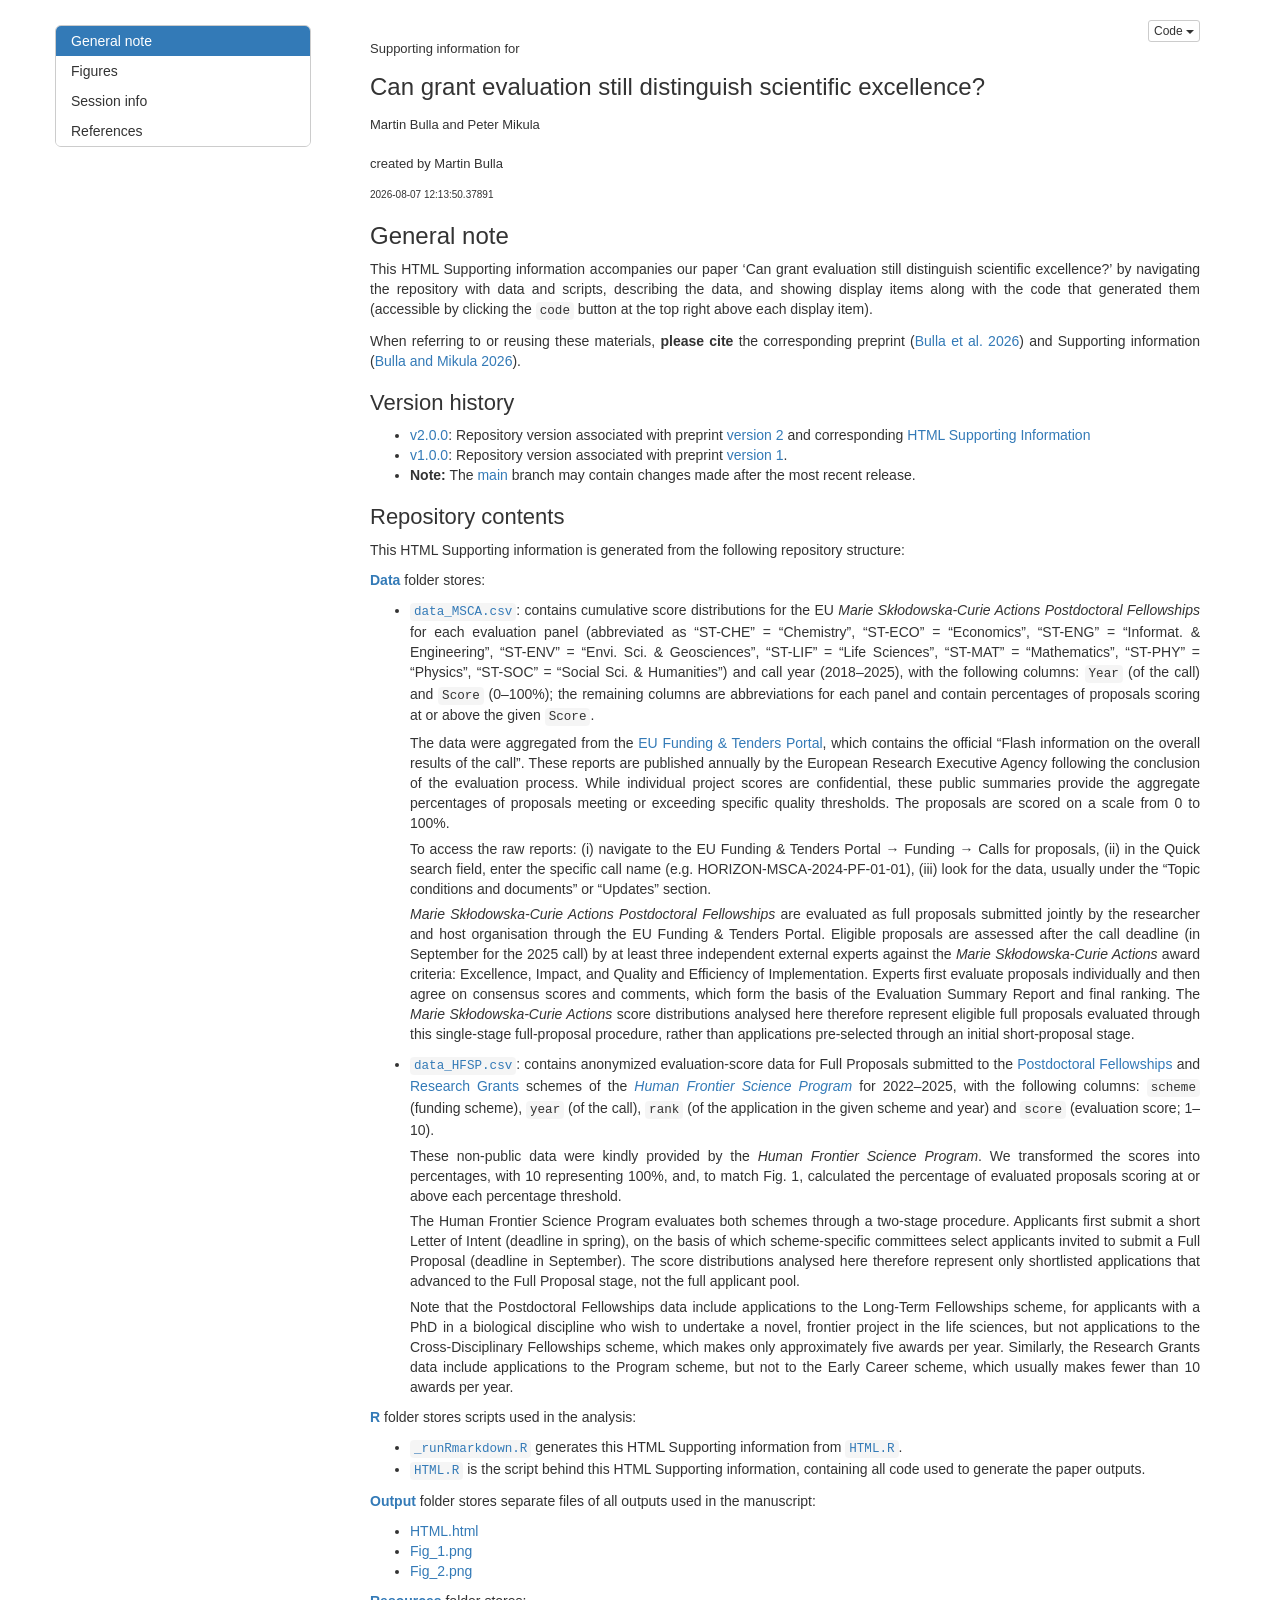
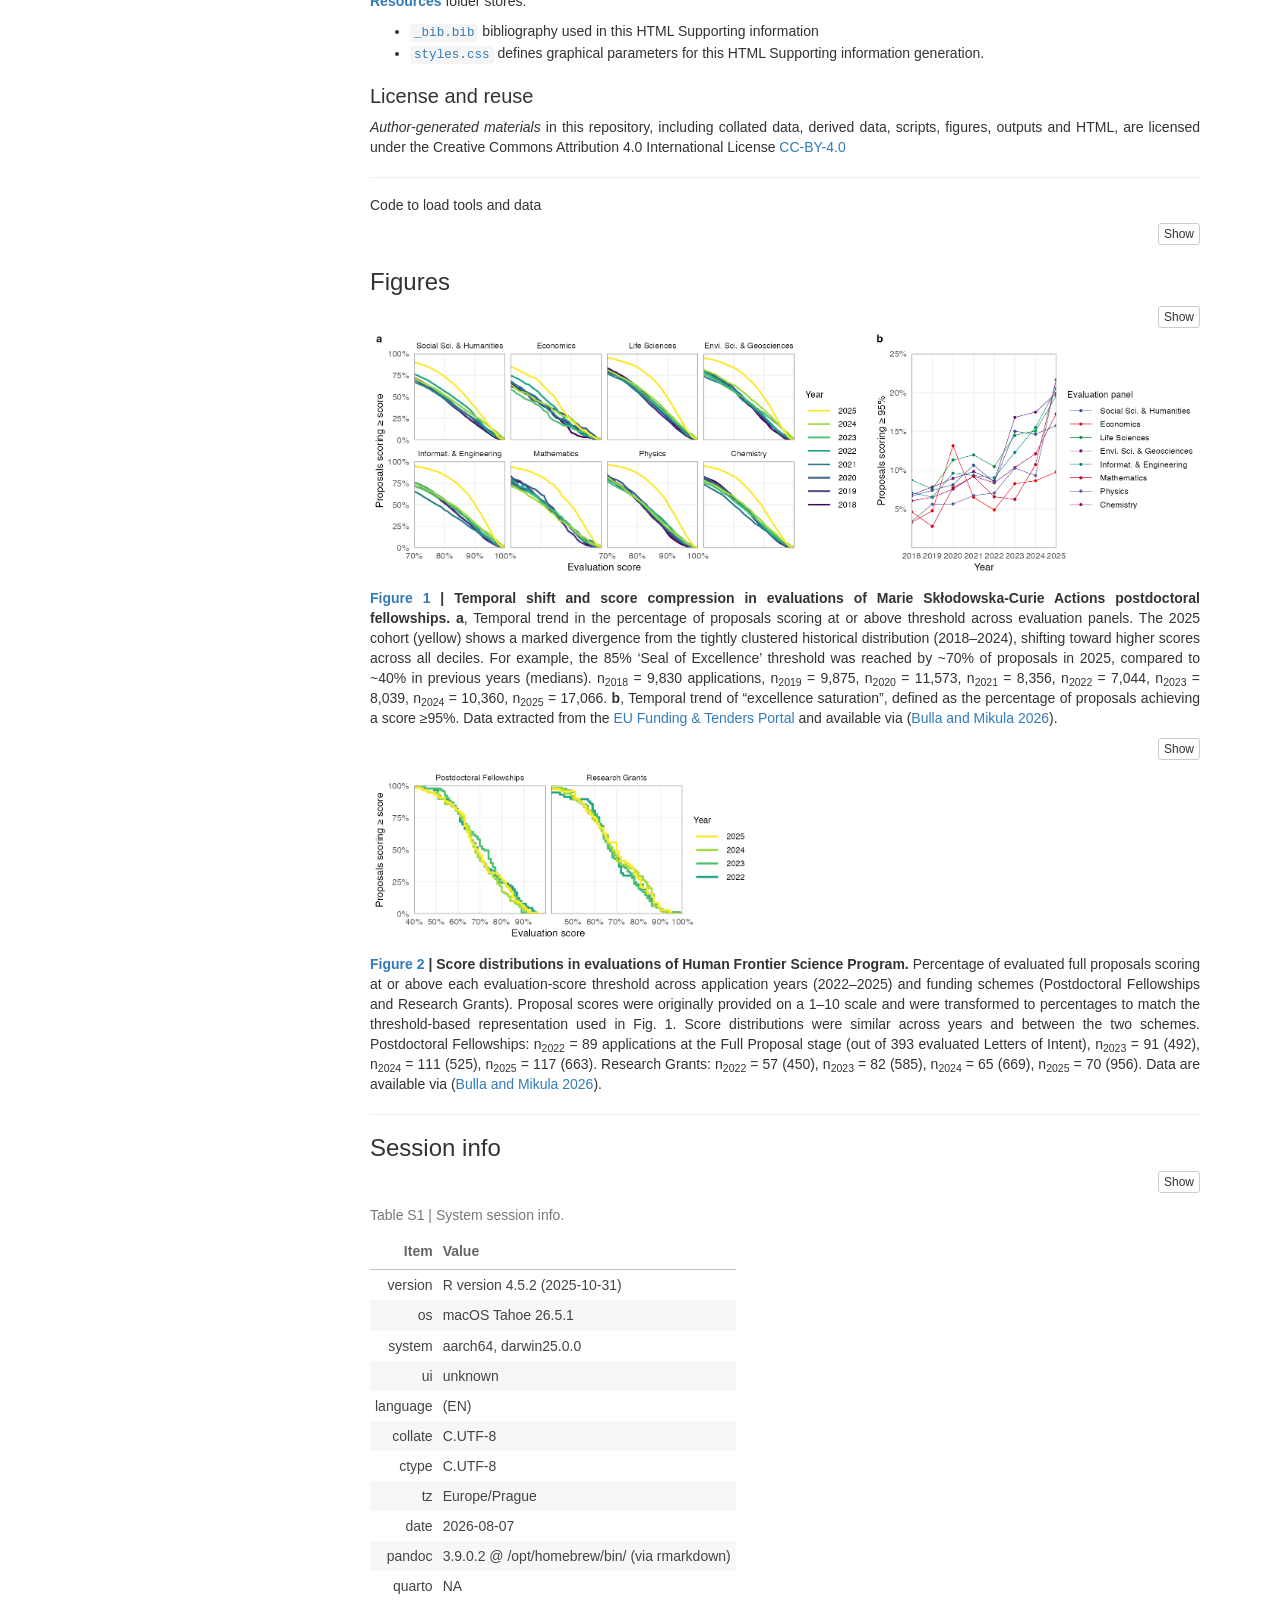
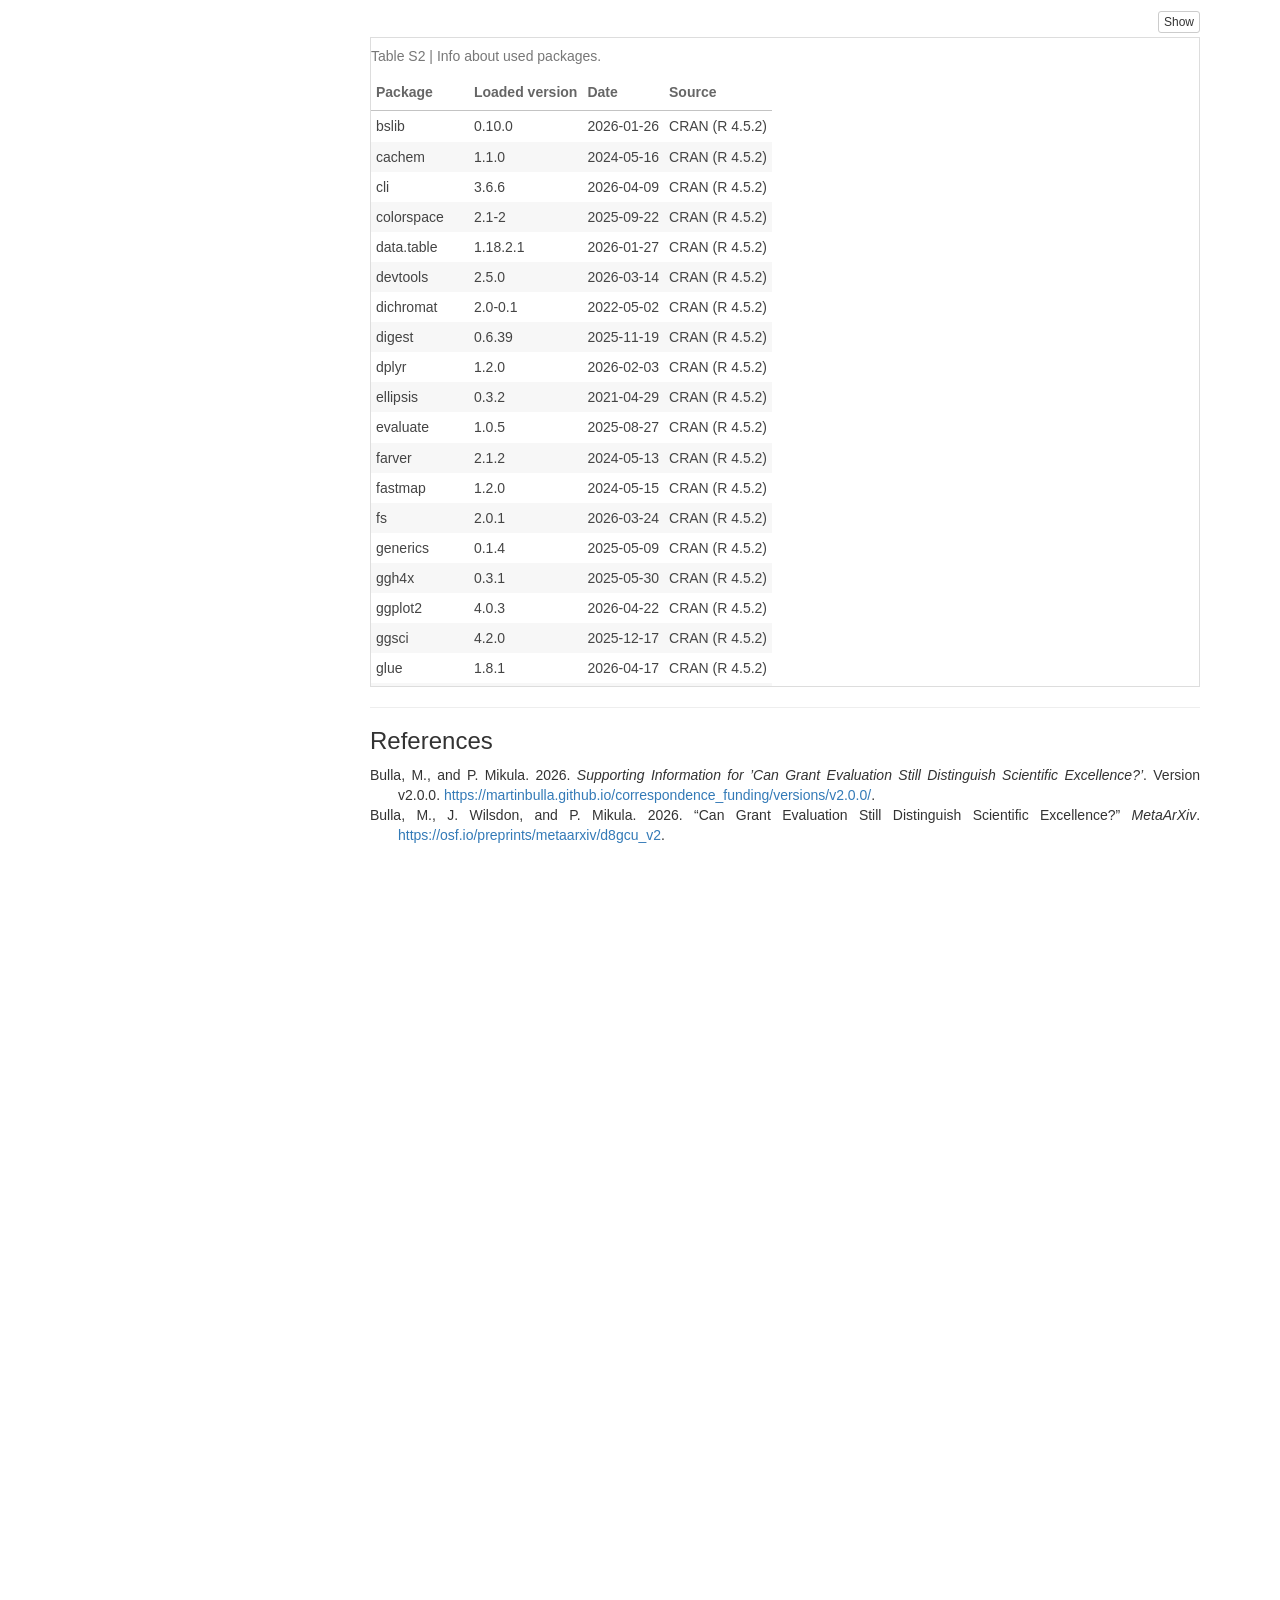
==== commit a292571d: "fixing versioning" ====
--- a/versions/v2.0.0/index.html
+++ b/versions/v2.0.0/index.html
@@ -1836,7 +1836,7 @@
 <h4 class="author"><font size="2">Martin Bulla and Peter
 Mikula</font><br><br><font size="2">created by Martin
 Bulla</font><br></h4>
-<h4 class="date"><font size="1.5">2026-08-06 18:06:29.173088</font></h4>
+<h4 class="date"><font size="1.5">2026-08-07 12:13:50.37891</font></h4>
 
 </div>
 
@@ -1852,20 +1852,20 @@
 clicking the <code>code</code> button at the top right above each
 display item).</p>
 <p>When referring to or reusing these materials, <strong>please
-cite</strong> the corresponding preprint <span class="citation">(<a href="#ref-bulla2026a">Bulla et al. 2026</a>)</span> and this repository
-<span class="citation">(<a href="#ref-bulla2026b">Bulla and Mikula
-2026</a>)</span>.</p>
-<div id="version-and-reproducibility" class="section level2">
-<h2>Version and reproducibility</h2>
+cite</strong> the corresponding preprint <span class="citation">(<a href="#ref-bulla2026a">Bulla et al. 2026</a>)</span> and Supporting
+information <span class="citation">(<a href="#ref-bulla2026b">Bulla and
+Mikula 2026</a>)</span>.</p>
+<div id="version-history" class="section level2">
+<h2>Version history</h2>
 <ul>
 <li><a href="https://github.com/MartinBulla/correspondence_funding/tree/v2.0.0">v2.0.0</a>:
-Current repository version, archived for reproducibility of preprint <a href="https://osf.io/preprints/metaarxiv/d8gcu_v2">version 2</a>. The
-current frozen <a href="https://martinbulla.github.io/correspondence_funding/versions/v2.0.0/">HTML
+Repository version associated with preprint <a href="https://osf.io/preprints/metaarxiv/d8gcu_v2">version 2</a> and
+corresponding <a href="https://martinbulla.github.io/correspondence_funding/versions/v2.0.0/">HTML
 Supporting Information</a></li>
 <li><a href="https://github.com/MartinBulla/correspondence_funding/tree/v1.0.0">v1.0.0</a>:
-First public repository release, archived for reproducibility of
-preprint <a href="https://osf.io/preprints/metaarxiv/d8gcu_v1">version
-1</a>.</li>
+Repository version associated with preprint <a href="https://osf.io/preprints/metaarxiv/d8gcu_v1">version 1</a>.</li>
+<li><strong>Note:</strong> The <a href="https://github.com/MartinBulla/correspondence_funding/">main</a>
+branch may contain changes made after the most recent release.</li>
 </ul>
 </div>
 <div id="repository-contents" class="section level2">
@@ -1956,7 +1956,7 @@
 folder stores separate files of all outputs used in the manuscript:</p>
 <ul>
 <li><a href="https://github.com/MartinBulla/correspondence_funding/blob/v2.0.0/Output/HTML.html">HTML.html</a></li>
-<li><a href="https://github.com/MartinBulla/correspondence_funding/blob/v2.0.0/Output/Fig_1_width_185mm.png">Fig_1.png</a></li>
+<li><a href="https://github.com/MartinBulla/correspondence_funding/blob/v2.0.0/Output/Fig_1_width-185mm.png">Fig_1.png</a></li>
 <li><a href="https://github.com/MartinBulla/correspondence_funding/blob/v2.0.0/Output/Fig_2_width-85mm.png">Fig_2.png</a></li>
 </ul>
 <p><a href="https://github.com/MartinBulla/correspondence_funding/tree/v2.0.0/Resources"><strong>Resources</strong></a>
@@ -2417,7 +2417,7 @@
 date
 </td>
 <td style="text-align:left;">
-2026-08-06
+2026-08-07
 </td>
 </tr>
 <tr>
